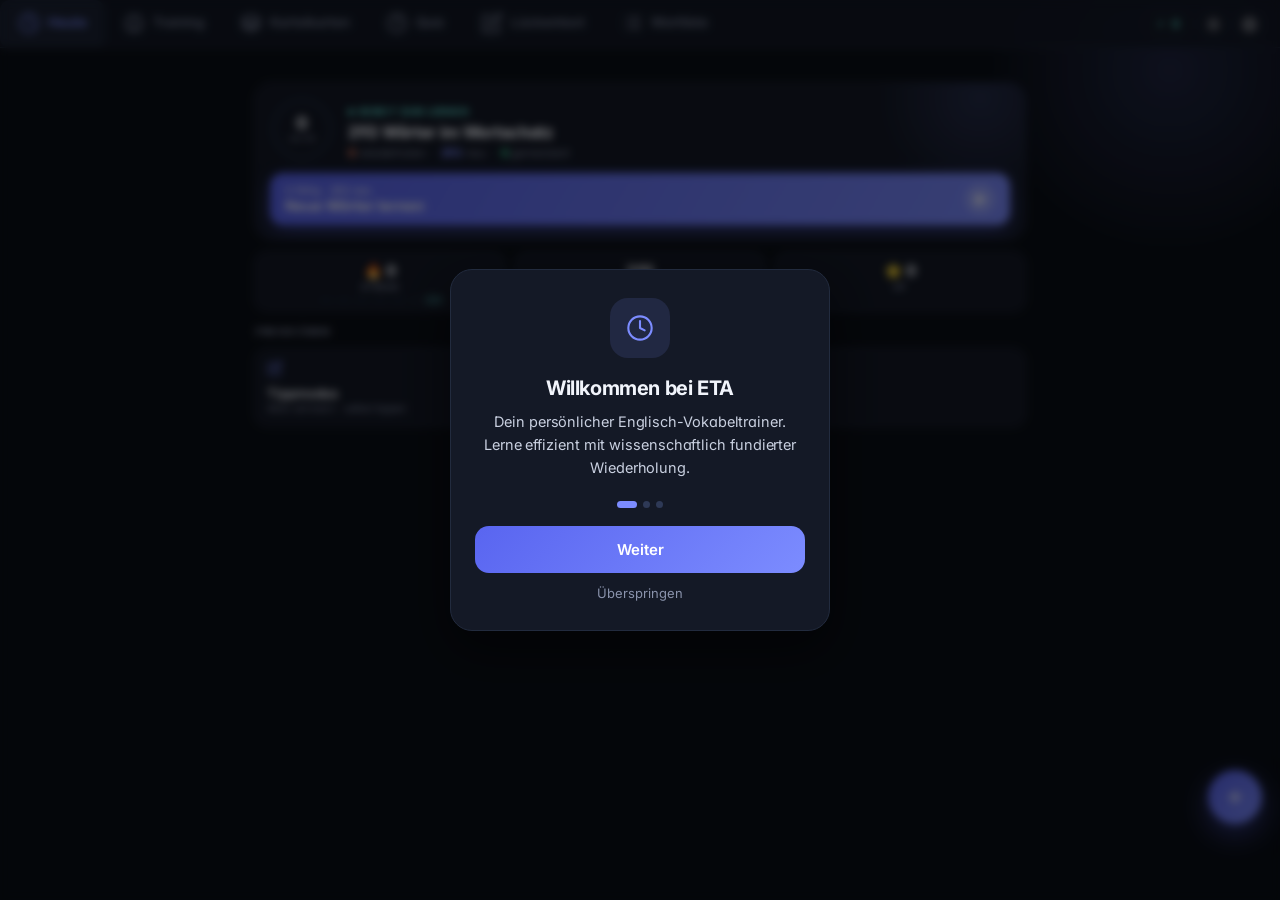
==== index.html @ e4f0ae44 "v3.2: Quiz card-first - alle Antworten ohne Scrollen sichtbar" ====
<!DOCTYPE html>
<html lang="de">
<head>
<meta charset="UTF-8">
<meta name="viewport" content="width=device-width, initial-scale=1.0">
<link rel="manifest" href="manifest.json">
<meta name="theme-color" content="#4f46e5">
<meta name="apple-mobile-web-app-capable" content="yes">
<meta name="apple-mobile-web-app-status-bar-style" content="default">
<meta name="apple-mobile-web-app-title" content="English Trainer">
<link rel="apple-touch-icon" href="icon-192.png">
<title>English Trainer 🇬🇧</title>
<link rel="preconnect" href="https://fonts.googleapis.com">
<link rel="preconnect" href="https://fonts.gstatic.com" crossorigin>
<link href="https://fonts.googleapis.com/css2?family=Inter:wght@400;500;600;700;800&display=swap" rel="stylesheet">
<style>
/* ─────────────────────────────────────────────
   Theme variables (Notion / Linear-Stil)
   ─────────────────────────────────────────────*/
:root {
  --primary: #4f46e5;
  --primary2: #6366f1;
  --primary-soft: #818cf8;
  --primary-bg: #eef2ff;
  --ok: #059669;
  --ok-bg: #d1fae5;
  --ok-text: #065f46;
  --err: #dc2626;
  --err-bg: #fee2e2;
  --err-text: #991b1b;
  --warn: #f59e0b;
  --warn-bg: #fef3c7;
  --warn-text: #92400e;
  --bg: #f8fafc;
  --card: #ffffff;
  --card-hover: #fafbff;
  --text: #0f172a;
  --text-soft: #334155;
  --muted: #64748b;
  --border: #e5e7eb;
  --border-strong: #cbd5e1;
  --header-bg: rgba(255,255,255,.85);
  --nav-bg: rgba(255,255,255,.9);
  --sh-sm: 0 1px 2px rgba(15,23,42,.04), 0 1px 3px rgba(15,23,42,.05);
  --sh: 0 1px 2px rgba(15,23,42,.04), 0 4px 12px rgba(15,23,42,.06);
  --sh-lg: 0 10px 30px rgba(15,23,42,.10), 0 4px 10px rgba(15,23,42,.04);
  --radius: 14px;
  --radius-sm: 10px;
  --radius-lg: 18px;
  --radius-full: 9999px;
}
body.dark {
  --primary: #818cf8;
  --primary2: #a5b4fc;
  --primary-soft: #6366f1;
  --primary-bg: rgba(129,140,248,.12);
  --ok: #34d399;
  --ok-bg: rgba(52,211,153,.14);
  --ok-text: #a7f3d0;
  --err: #f87171;
  --err-bg: rgba(248,113,113,.14);
  --err-text: #fecaca;
  --warn: #fbbf24;
  --warn-bg: rgba(251,191,36,.14);
  --warn-text: #fde68a;
  --bg: #0b1220;
  --card: #111a2e;
  --card-hover: #15203a;
  --text: #e2e8f0;
  --text-soft: #cbd5e1;
  --muted: #94a3b8;
  --border: #1f2a44;
  --border-strong: #334155;
  --header-bg: rgba(13,21,38,.85);
  --nav-bg: rgba(13,21,38,.9);
  --sh-sm: 0 1px 2px rgba(0,0,0,.4);
  --sh: 0 2px 6px rgba(0,0,0,.35), 0 8px 20px rgba(0,0,0,.25);
  --sh-lg: 0 16px 40px rgba(0,0,0,.55), 0 4px 12px rgba(0,0,0,.3);
}

*{box-sizing:border-box;margin:0;padding:0;}
html,body{min-height:100vh;}
body{font-family:'Inter','Segoe UI',system-ui,-apple-system,sans-serif;background:var(--bg);color:var(--text);-webkit-font-smoothing:antialiased;-moz-osx-font-smoothing:grayscale;transition:background-color .3s ease, color .3s ease;font-feature-settings:'cv02','cv03','cv04','cv11';}

/* ── Header ── */
header{display:none;}
.hd-stats{display:flex;gap:4px;align-items:center;padding:0 6px 0 2px;flex-shrink:0;}
.stat{padding:4px 8px;border-radius:var(--radius-full);font-weight:600;font-size:11px;letter-spacing:.01em;border:1px solid var(--border);background:var(--card);}
.stat-ok{color:var(--ok);border-color:color-mix(in srgb,var(--ok) 25%,var(--border));background:var(--ok-bg);}
.stat-err{color:var(--err);border-color:color-mix(in srgb,var(--err) 25%,var(--border));background:var(--err-bg);}
.theme-toggle{width:30px;height:30px;border-radius:var(--radius-full);border:1px solid var(--border);background:transparent;color:var(--text);cursor:pointer;font-size:14px;display:inline-flex;align-items:center;justify-content:center;flex-shrink:0;}
.theme-toggle:hover{background:var(--card);}

/* ── Tabs ── */
nav{background:var(--nav-bg);backdrop-filter:saturate(180%) blur(10px);-webkit-backdrop-filter:saturate(180%) blur(10px);display:flex;align-items:center;border-bottom:1px solid var(--border);position:sticky;top:0;z-index:10;}.nav-tabs{display:flex;flex:1;overflow-x:auto;min-width:0;}
.tab{padding:12px 18px;border:none;background:none;cursor:pointer;font-family:inherit;font-size:13.5px;font-weight:500;color:var(--muted);white-space:nowrap;border-bottom:2px solid transparent;margin-bottom:-1px;transition:color .18s ease, border-color .18s ease, background .18s ease;}
.tab:hover{color:var(--text);background:var(--primary-bg);}
.tab.active{color:var(--primary);border-bottom-color:var(--primary);font-weight:600;}

/* ── Main ── */
main{padding:28px 24px 60px;max-width:820px;margin:0 auto;}

/* ── Progress bar ── */
.progress-wrap{margin-bottom:20px;}
.progress-label{display:flex;justify-content:space-between;font-size:12px;color:var(--muted);margin-bottom:6px;letter-spacing:.02em;font-weight:500;}
.progress-bar{height:5px;background:var(--border);border-radius:var(--radius-full);overflow:hidden;}
.progress-fill{height:100%;background:linear-gradient(90deg,var(--primary-soft),var(--primary));border-radius:var(--radius-full);transition:width .45s cubic-bezier(.4,0,.2,1);}

/* ── Flashcard ── */
.scene{perspective:1400px;height:460px;margin-bottom:14px;}
.flashcard{width:100%;height:100%;position:relative;transform-style:preserve-3d;transition:transform .65s cubic-bezier(.4,0,.2,1);cursor:pointer;}
.flashcard.flipped{transform:rotateY(180deg);}
.face{position:absolute;inset:0;backface-visibility:hidden;-webkit-backface-visibility:hidden;border-radius:var(--radius-lg);background:var(--card);box-shadow:var(--sh-lg);border:1px solid var(--border);display:flex;flex-direction:column;align-items:center;justify-content:center;padding:20px 16px;overflow:hidden;}
.face-back{transform:rotateY(180deg);align-items:flex-start;justify-content:flex-start;overflow-y:auto;-webkit-overflow-scrolling:touch;}.face.face-back{overflow:hidden auto;}

.fc-image{width:100%;max-height:220px;object-fit:cover;border-radius:var(--radius-sm);margin-bottom:18px;box-shadow:var(--sh-sm);}
.fc-img-placeholder{width:84px;height:84px;border-radius:50%;display:flex;align-items:center;justify-content:center;font-size:36px;margin-bottom:18px;background:var(--primary-bg);color:var(--primary);}
.fc-word{font-size:34px;font-weight:800;color:var(--text);text-align:center;line-height:1.15;margin-bottom:8px;letter-spacing:-.02em;}
.fc-pronunciation{font-size:15px;color:var(--muted);margin-bottom:14px;font-family:'Inter',sans-serif;letter-spacing:.01em;}.speak-btn{background:none;border:1px solid var(--border);border-radius:20px;cursor:pointer;font-size:17px;padding:4px 10px;transition:background .15s,transform .1s;color:var(--text);display:inline-flex;align-items:center;line-height:1;flex-shrink:0;}.speak-btn:hover{background:var(--hover);}.speak-btn:active{transform:scale(.93);}.speak-row{display:flex;align-items:center;justify-content:center;gap:8px;}.quiz-speak-row{display:flex;align-items:center;justify-content:center;gap:8px;margin-top:6px;}.quiz-pron{font-size:13px;color:var(--muted);}
.fc-badges{display:flex;gap:8px;flex-wrap:wrap;justify-content:center;margin-bottom:14px;}
.fc-hint{font-size:12px;color:var(--muted);opacity:.7;position:absolute;bottom:18px;letter-spacing:.02em;}

.back-translation{font-size:24px;font-weight:700;color:var(--text);margin-bottom:14px;letter-spacing:-.01em;}
.back-def{font-size:14px;line-height:1.65;color:var(--text-soft);margin-bottom:16px;border-left:3px solid var(--primary);padding-left:12px;}
.back-ex{font-size:13px;color:var(--text-soft);line-height:1.6;background:var(--primary-bg);border-radius:var(--radius-sm);padding:10px 14px;margin-bottom:8px;}
.back-ex strong{color:var(--primary);font-size:11px;display:block;margin-bottom:4px;letter-spacing:.04em;font-weight:600;}
.fc-front-example{font-size:13px;color:var(--text-soft);font-style:italic;line-height:1.6;background:var(--primary-bg);border-radius:var(--radius-sm);padding:10px 14px;text-align:center;margin-top:10px;width:100%;}
.back-translation-small{font-size:13px;color:var(--muted);margin-top:14px;padding-top:12px;border-top:1px solid var(--border);}
.back-section-label{font-size:11px;font-weight:600;text-transform:uppercase;letter-spacing:.06em;color:var(--muted);margin-bottom:6px;}

.fc-actions{display:flex;gap:12px;justify-content:center;margin-top:4px;}
@media(max-width:540px){
  .fc-actions{position:fixed;bottom:0;left:0;right:0;margin:0;padding:10px 12px;padding-bottom:max(10px,env(safe-area-inset-bottom));background:var(--card);border-top:1px solid var(--border);z-index:54;gap:8px;}
  .fc-actions .btn{flex:1;padding:14px 10px;font-size:15px;}
}

/* ── Quiz ── */
.quiz-question{background:var(--card);border-radius:var(--radius);padding:28px;box-shadow:var(--sh);border:1px solid var(--border);margin-bottom:18px;text-align:center;}
.quiz-word{font-size:32px;font-weight:800;color:var(--text);margin-bottom:8px;letter-spacing:-.02em;}
.quiz-sub{font-size:13px;color:var(--muted);letter-spacing:.02em;text-transform:uppercase;font-weight:500;}
.quiz-dir-row,.dir-toggle-row{display:flex;gap:5px;margin-bottom:8px;}
.qdt-btn{flex:1;padding:7px 6px;border-radius:8px;border:1.5px solid var(--border);background:var(--card);font-size:12px;font-weight:600;color:var(--muted);cursor:pointer;transition:background .15s,color .15s,border-color .15s;}
.qdt-btn.active{background:var(--primary);color:#fff;border-color:var(--primary);}
.quiz-choices{display:grid;grid-template-columns:1fr 1fr;gap:10px;margin-bottom:16px;}
.choice{padding:14px 16px;background:var(--card);border:1.5px solid var(--border);border-radius:var(--radius-sm);cursor:pointer;font-family:inherit;font-size:14px;font-weight:500;transition:all .18s ease;text-align:left;color:var(--text);display:-webkit-box;-webkit-line-clamp:2;-webkit-box-orient:vertical;overflow:hidden;}
.choice:hover:not(:disabled){border-color:var(--primary);background:var(--primary-bg);transform:translateY(-1px);box-shadow:var(--sh-sm);}
.choice.correct{border-color:var(--ok);background:var(--ok-bg);color:var(--ok-text);animation:pulseOk .6s ease;}
.choice.wrong{border-color:var(--err);background:var(--err-bg);color:var(--err-text);}
.choice:disabled{cursor:default;}
@keyframes pulseOk{0%{box-shadow:0 0 0 0 color-mix(in srgb,var(--ok) 45%,transparent);}70%{box-shadow:0 0 0 12px transparent;}100%{box-shadow:0 0 0 0 transparent;}}
.quiz-feedback{text-align:center;font-size:14px;font-weight:600;padding:12px;border-radius:var(--radius-sm);margin-bottom:12px;}
.quiz-feedback.ok{background:var(--ok-bg);color:var(--ok-text);}
.quiz-feedback.err{background:var(--err-bg);color:var(--err-text);}

/* ── Fill-in-the-blank ── */
.fill-card{background:var(--card);border-radius:var(--radius);padding:28px;box-shadow:var(--sh);border:1px solid var(--border);margin-bottom:18px;}
.fill-label{font-size:11px;font-weight:600;text-transform:uppercase;letter-spacing:.06em;color:var(--muted);margin-bottom:14px;}
.fill-sentence{font-size:19px;line-height:1.8;color:var(--text);margin-bottom:20px;}
.blank{display:inline-block;min-width:120px;border-bottom:2.5px solid var(--primary);color:var(--primary);font-weight:700;padding:0 4px;}
.fill-input-row{display:flex;gap:10px;align-items:center;}
.fill-input{flex:1;padding:12px 16px;border:1.5px solid var(--border);border-radius:var(--radius-sm);font-family:inherit;font-size:15px;outline:none;background:var(--card);color:var(--text);transition:border-color .18s ease, box-shadow .18s ease, background .18s ease;}
.fill-input:focus{border-color:var(--primary);box-shadow:0 0 0 3px color-mix(in srgb,var(--primary) 20%,transparent);}
.fill-input.ok{border-color:var(--ok);background:var(--ok-bg);color:var(--ok-text);}
.fill-input.err{border-color:var(--err);background:var(--err-bg);color:var(--err-text);}
.fill-input.live-ok{border-color:var(--ok);box-shadow:0 0 0 3px color-mix(in srgb,var(--ok) 18%,transparent);}
.fill-result{margin-top:14px;padding:12px 16px;border-radius:var(--radius-sm);font-size:14px;line-height:1.6;}
.fill-result.ok{background:var(--ok-bg);color:var(--ok-text);}
.fill-result.err{background:var(--err-bg);color:var(--err-text);}

/* ── Word List ── */
.list-header{display:flex;justify-content:space-between;align-items:baseline;gap:12px;flex-wrap:wrap;margin-bottom:14px;}
.list-header h2{font-size:16px;font-weight:700;color:var(--text);letter-spacing:-.01em;}
.search-bar{position:relative;margin-bottom:14px;}
.search-bar input{width:100%;padding:11px 14px 11px 38px;border:1.5px solid var(--border);border-radius:var(--radius-sm);font-family:inherit;font-size:14px;outline:none;background:var(--card);color:var(--text);transition:border-color .18s ease, box-shadow .18s ease;}
.search-bar input:focus{border-color:var(--primary);box-shadow:0 0 0 3px color-mix(in srgb,var(--primary) 18%,transparent);}
.search-bar::before{content:'🔍';position:absolute;left:12px;top:50%;transform:translateY(-50%);font-size:13px;opacity:.7;pointer-events:none;}
.search-clear{position:absolute;right:10px;top:50%;transform:translateY(-50%);border:none;background:transparent;cursor:pointer;color:var(--muted);font-size:16px;padding:4px;line-height:1;border-radius:var(--radius-full);display:none;}
.search-clear:hover{color:var(--text);background:var(--border);}
.search-bar.has-value .search-clear{display:inline-block;}
.list-filters{display:flex;gap:6px;flex-wrap:wrap;margin-bottom:14px;}
.filter-btn{padding:5px 12px;border-radius:var(--radius-full);border:1px solid var(--border);background:var(--card);cursor:pointer;font-family:inherit;font-size:12.5px;font-weight:500;color:var(--muted);transition:all .18s ease;display:inline-flex;align-items:center;gap:4px;}
.filter-btn:hover{border-color:var(--primary);color:var(--text);background:var(--primary-bg);}
.filter-btn.active{border-color:var(--primary);color:var(--primary);background:var(--primary-bg);font-weight:600;}
.word-grid{display:grid;grid-template-columns:1fr;gap:10px;}
.word-card{background:var(--card);border-radius:var(--radius);padding:14px 16px;border:1px solid var(--border);cursor:pointer;transition:transform .15s ease, box-shadow .15s ease, border-color .15s ease;}
.word-card:hover{transform:translateY(-1px);box-shadow:var(--sh);border-color:var(--border-strong);}
.wc-top{display:flex;align-items:center;gap:12px;}
.wc-thumb{width:52px;height:52px;border-radius:var(--radius-sm);object-fit:cover;flex-shrink:0;box-shadow:var(--sh-sm);}
.wc-thumb-fallback{width:52px;height:52px;border-radius:var(--radius-sm);background:var(--primary-bg);color:var(--primary);display:flex;align-items:center;justify-content:center;font-size:22px;flex-shrink:0;}
.wc-body{flex:1;min-width:0;}
.wc-title-row{display:flex;align-items:center;gap:8px;flex-wrap:wrap;}
.wc-word{font-size:16px;font-weight:700;color:var(--text);letter-spacing:-.01em;}
.wc-pron{font-size:12.5px;color:var(--muted);}
.wc-translation{font-size:13.5px;color:var(--text-soft);margin-top:3px;}
.wc-meta{display:flex;gap:5px;align-items:center;flex-wrap:wrap;margin-left:auto;}
.wc-chev{color:var(--muted);font-size:14px;transition:transform .2s ease;margin-left:4px;}
.word-card.open .wc-chev{transform:rotate(180deg);}
.wc-detail{margin-top:14px;border-top:1px solid var(--border);padding-top:12px;display:none;}
.wc-detail.open{display:block;}
.wc-detail p{font-size:13px;line-height:1.65;color:var(--text-soft);margin-bottom:8px;}
.wc-detail-img{width:100%;max-height:180px;object-fit:cover;border-radius:var(--radius-sm);margin-bottom:10px;box-shadow:var(--sh-sm);}
.wc-ex{background:var(--primary-bg);border-radius:var(--radius-sm);padding:8px 12px;font-size:13px;line-height:1.55;margin-bottom:6px;color:var(--text-soft);}

/* ── Empty / summary ── */
.summary-card{background:var(--card);border:1px solid var(--border);border-radius:var(--radius-lg);padding:44px 36px;box-shadow:var(--sh);text-align:center;}
.summary-emoji{font-size:54px;margin-bottom:14px;}
.summary-card h2{font-size:22px;font-weight:700;color:var(--text);margin-bottom:6px;letter-spacing:-.01em;}
.summary-card p{color:var(--muted);font-size:14.5px;margin-bottom:22px;}
.summary-stats{display:flex;gap:28px;justify-content:center;margin-bottom:24px;}
.ss{text-align:center;}
.ss-num{font-size:38px;font-weight:800;letter-spacing:-.02em;}
.ss-ok .ss-num{color:var(--ok);}
.ss-err .ss-num{color:var(--err);}
.ss-label{font-size:12px;color:var(--muted);letter-spacing:.04em;text-transform:uppercase;font-weight:500;}

/* ── Badges ── */
.badge{display:inline-flex;align-items:center;padding:2px 9px;border-radius:var(--radius-full);font-size:11px;font-weight:600;line-height:1.5;letter-spacing:.01em;border:1px solid transparent;}
.badge-A1,.badge-A2{background:var(--ok-bg);color:var(--ok-text);}
.badge-B1,.badge-B2{background:var(--warn-bg);color:var(--warn-text);}
.badge-C1,.badge-C2{background:var(--err-bg);color:var(--err-text);}
.badge-type{background:var(--primary-bg);color:var(--primary);}
.badge-cat-TV{background:#FEF3C7;color:#92400E;}
.badge-cat-Books{background:#EDE9FE;color:#5B21B6;}
.badge-cat-Kitchen{background:#D1FAE5;color:#065F46;}
.badge-cat-Reisen{background:#CFFAFE;color:#155E75;}
.badge-cat-none{background:var(--border);color:var(--muted);}
body.dark .badge-cat-TV{background:rgba(252,211,77,.18);color:#fde68a;}
body.dark .badge-cat-Books{background:rgba(167,139,250,.18);color:#ddd6fe;}
body.dark .badge-cat-Kitchen{background:rgba(52,211,153,.18);color:#a7f3d0;}
body.dark .badge-cat-Reisen{background:rgba(34,211,238,.18);color:#a5f3fc;}
.filter-group-label{font-size:11px;font-weight:600;text-transform:uppercase;letter-spacing:.06em;color:var(--muted);margin-bottom:6px;margin-top:10px;}

/* ── Buttons ── */
.btn{padding:10px 18px;border:1px solid transparent;border-radius:var(--radius-sm);cursor:pointer;font-family:inherit;font-size:13.5px;font-weight:600;transition:transform .15s ease, box-shadow .15s ease, background .15s ease, color .15s ease, border-color .15s ease;display:inline-flex;align-items:center;gap:7px;letter-spacing:.01em;}
.btn:hover{transform:translateY(-1px);box-shadow:var(--sh-sm);}
.btn:active{transform:translateY(0);}
.btn-primary{background:var(--primary);color:#fff;}
.btn-primary:hover{background:var(--primary2);}
.btn-ok{background:var(--ok);color:#fff;}
.btn-ok:hover{filter:brightness(1.05);}
.btn-err{background:var(--err);color:#fff;}
.btn-err:hover{filter:brightness(1.05);}
.btn-outline{border-color:var(--primary);color:var(--primary);background:transparent;}
.btn-outline:hover{background:var(--primary-bg);}
.btn-ghost{background:var(--card);color:var(--text);border-color:var(--border);}
.btn-ghost:hover{background:var(--card-hover);border-color:var(--border-strong);}
.btn-sm{padding:7px 14px;font-size:12.5px;}

/* ── Nav buttons row ── */
.nav-row{display:flex;justify-content:center;align-items:center;gap:14px;margin-top:6px;}
.nav-pos{font-size:13px;color:var(--muted);font-weight:500;}

/* ── Responsive ── */
@media(min-width:768px){
  .quiz-choices{grid-template-columns:1fr 1fr;}
  .word-grid{grid-template-columns:1fr 1fr;}
}
@media(max-width:540px){
  .quiz-choices{grid-template-columns:1fr;}
  .fc-word{font-size:22px;}
  main{padding:10px 12px 130px;}
  .hd-stats{gap:4px;}
  .scene{height:320px;}
  .quiz-question{padding:16px 14px;margin-bottom:8px;}
  .face{padding:12px 10px;}
  .quiz-word{font-size:26px;}
  .quiz-sub{font-size:11px;margin-bottom:4px;}
  .fc-front-example{font-size:12px;padding:8px 10px;margin-top:8px;}
  .choice{padding:10px 12px;font-size:13px;min-height:42px;}
  .quiz-choices{gap:6px;margin-bottom:8px;}
  .quiz-feedback{font-size:13px;padding:10px;}
  .fill-card{padding:12px 12px;margin-bottom:8px;}
  .fill-sentence{font-size:17px;}
  .fill-label{font-size:10px;margin-bottom:10px;}
  .nav-row{display:none;}
  .tab .tab-label{display:none;}
  .tab{padding:8px 9px;font-size:14px;}
  .round-result{padding:16px 14px 80px;}
  .round-score-circle{width:100px;height:100px;}
  .round-score-num{font-size:28px;}
  .srs-dash{grid-template-columns:repeat(2,1fr);}
}


/* ── Flash-Modus Runden-Picker ── */
.flash-picker{background:var(--card);border:1px solid var(--border);border-radius:var(--radius-lg);padding:20px 16px;box-shadow:var(--sh);text-align:center;max-width:420px;margin:0 auto;}
.flash-picker-emoji{font-size:52px;margin-bottom:12px;line-height:1;}
.flash-picker h2{font-size:20px;font-weight:800;letter-spacing:-.02em;margin-bottom:6px;color:var(--text);}
.flash-picker p{color:var(--muted);font-size:14px;margin-bottom:22px;line-height:1.5;}
.flash-picker-grid{display:grid;grid-template-columns:1fr 1fr;gap:10px;margin-bottom:10px;}
.fp-btn{padding:18px 10px;background:var(--card);border:1.5px solid var(--border);border-radius:var(--radius-sm);cursor:pointer;font-family:inherit;font-size:15px;font-weight:700;color:var(--text);transition:all .18s ease;line-height:1.2;}
.fp-btn small{display:block;font-size:11px;font-weight:400;color:var(--muted);margin-top:3px;}
.fp-btn:hover{border-color:var(--primary);background:var(--primary-bg);color:var(--primary);}
.fp-btn:hover small{color:var(--primary);}
.fp-btn.fp-featured{border-color:var(--primary);background:var(--primary-bg);color:var(--primary);}
.cat-chip-row{display:flex;flex-wrap:wrap;gap:6px;justify-content:center;margin:0 auto 14px;max-width:560px;}
.cat-chip{padding:5px 11px;border:1px solid var(--border);border-radius:var(--radius-full);background:var(--card);color:var(--text-soft);font-family:inherit;font-size:12px;font-weight:600;cursor:pointer;display:inline-flex;align-items:center;gap:5px;transition:all .15s ease;}
.cat-chip:hover{border-color:var(--primary);color:var(--primary);}
.cat-chip.active{background:var(--primary);border-color:var(--primary);color:#fff;}
.cat-chip-n{font-size:10px;opacity:.7;font-weight:700;}
.cat-chip.active .cat-chip-n{opacity:.9;}
.speak-sm{width:22px;height:22px;min-width:22px;font-size:11px;padding:0;margin-right:6px;vertical-align:middle;}
.fp-btn.fp-featured small{color:var(--primary-soft);}
.fp-btn-all{width:100%;padding:12px;background:transparent;border:1px dashed var(--border-strong);border-radius:var(--radius-sm);cursor:pointer;font-family:inherit;font-size:13.5px;font-weight:500;color:var(--muted);transition:all .18s ease;}
.fp-btn-all:hover{color:var(--text);border-color:var(--primary);}

/* ── Quiz-Bild-Header ── */
.quiz-img-wrap{width:100%;height:200px;background:var(--primary-bg);display:flex;align-items:center;justify-content:center;padding:10px;border-radius:var(--radius) var(--radius) 0 0;}
.quiz-img-hd{max-width:100%;max-height:180px;object-fit:contain;border-radius:8px;display:block;}
.quiz-img-ph{width:100%;height:180px;display:flex;align-items:center;justify-content:center;font-size:64px;}
@media(max-width:540px){
  .quiz-img-wrap{height:130px;}
  .quiz-img-hd{max-height:110px;}
  .quiz-img-ph{height:110px;font-size:40px;}
}

.quiz-example{font-size:12px;color:var(--muted);font-style:italic;margin-top:8px;padding:6px 10px;background:var(--bg);border-radius:var(--radius-sm);text-align:left;line-height:1.55;border-left:2px solid var(--border);}
.quiz-example .ex-blank{font-weight:700;color:var(--primary);font-style:normal;background:var(--primary-bg);padding:1px 4px;border-radius:3px;}
@media(max-width:540px){.quiz-example{font-size:11px;margin-top:6px;padding:5px 8px;}}
/* ── Auto-Advance Timer-Bar (korrekte Antwort) ── */
.auto-adv-bar{height:3px;background:var(--border);border-radius:var(--radius-full);overflow:hidden;margin-top:8px;}
.auto-adv-fill{height:100%;background:var(--ok);border-radius:var(--radius-full);animation:autoFill 1.5s linear forwards;}
@keyframes autoFill{from{width:0%}to{width:100%}}

/* ── Sticky Mobile Action Bar (Weiter / Überspringen) ── */
#mobileNextBar{
  display:none;
  position:fixed;
  bottom:0;left:0;right:0;
  background:var(--card);
  border-top:1px solid var(--border);
  padding:10px 16px;
  padding-bottom:max(10px,env(safe-area-inset-bottom));
  z-index:60;
  box-shadow:0 -4px 20px rgba(15,23,42,.14);
  animation:slideUp .22s cubic-bezier(.4,0,.2,1);
}
@keyframes slideUp{from{transform:translateY(100%);}to{transform:translateY(0);}}
#mobileNextBar .mnb-btn{
  display:block;width:100%;padding:15px;
  background:var(--primary);color:#fff;border:none;
  border-radius:var(--radius-sm);font-family:inherit;
  font-size:16px;font-weight:700;cursor:pointer;
  letter-spacing:.01em;transition:filter .15s;
}
#mobileNextBar .mnb-btn:active{filter:brightness(.92);}
@media(min-width:541px){#mobileNextBar{display:none !important;}}

/* ── Subtle focus ring for accessibility ── */
:focus-visible{outline:2px solid var(--primary);outline-offset:2px;border-radius:var(--radius-sm);}

/* ═══════════════════════════════════════════════
   🧠 SRS (Spaced Repetition) – Dashboard, Level-Badges, Training-Buttons
   ═══════════════════════════════════════════════ */
.srs-dash{display:grid;grid-template-columns:repeat(4,1fr);gap:10px;margin-bottom:20px;}
.srs-dash-item{background:var(--card);border:1px solid var(--border);border-radius:var(--radius);padding:14px 12px;text-align:center;box-shadow:var(--sh-sm);transition:transform .15s ease, box-shadow .15s ease;}
.srs-dash-item:hover{transform:translateY(-2px);box-shadow:var(--sh);}
.srs-dash-num{font-size:26px;font-weight:800;line-height:1;color:var(--text);letter-spacing:-.02em;}
.srs-dash-label{font-size:11px;font-weight:600;color:var(--muted);text-transform:uppercase;letter-spacing:.06em;margin-top:6px;}
.srs-dash-item.due .srs-dash-num{color:var(--primary);}
.srs-dash-item.new .srs-dash-num{color:var(--warn);}
.srs-dash-item.learn .srs-dash-num{color:#2563eb;}
.srs-dash-item.mastered .srs-dash-num{color:var(--ok);}
@media (max-width:640px){
  .srs-dash{grid-template-columns:repeat(2,1fr);}
}

.srs-actions{display:flex;gap:10px;justify-content:center;flex-wrap:wrap;margin-top:14px;}
.srs-actions .btn{min-width:150px;}
.btn-srs-ok{background:var(--ok);color:#fff;border:1px solid var(--ok);}
.btn-srs-ok:hover{filter:brightness(.95);}
.btn-srs-err{background:var(--err);color:#fff;border:1px solid var(--err);}
.btn-srs-err:hover{filter:brightness(.95);}

.srs-empty{background:var(--card);border:1px solid var(--border);border-radius:var(--radius-lg);padding:48px 28px;text-align:center;box-shadow:var(--sh);}
.srs-empty-emoji{font-size:54px;margin-bottom:14px;}
.srs-empty h2{font-size:22px;font-weight:700;margin-bottom:6px;}
.srs-empty p{color:var(--muted);font-size:14.5px;margin-bottom:22px;}

/* Level-Badges */
.level-badge{display:inline-flex;align-items:center;gap:4px;padding:2px 8px;border-radius:var(--radius-full);font-size:11px;font-weight:600;letter-spacing:.02em;border:1px solid transparent;}
.lvl-0{background:var(--warn-bg);color:var(--warn-text);border-color:rgba(245,158,11,.3);}
.lvl-1,.lvl-2{background:#dbeafe;color:#1e40af;border-color:rgba(37,99,235,.25);}
body.dark .lvl-1,body.dark .lvl-2{background:rgba(59,130,246,.15);color:#93c5fd;border-color:rgba(59,130,246,.35);}
.lvl-3,.lvl-4{background:#e0e7ff;color:#3730a3;border-color:rgba(79,70,229,.25);}
body.dark .lvl-3,body.dark .lvl-4{background:rgba(129,140,248,.15);color:#c7d2fe;border-color:rgba(129,140,248,.35);}
.lvl-5,.lvl-6{background:#f3e8ff;color:#6b21a8;border-color:rgba(147,51,234,.25);}
body.dark .lvl-5,body.dark .lvl-6{background:rgba(168,85,247,.15);color:#e9d5ff;border-color:rgba(168,85,247,.35);}
.lvl-7{background:var(--ok-bg);color:var(--ok-text);border-color:rgba(5,150,105,.3);}
.due-pill{display:inline-block;background:var(--primary-bg);color:var(--primary);font-size:10px;font-weight:700;padding:1px 7px;border-radius:var(--radius-full);letter-spacing:.04em;text-transform:uppercase;margin-left:6px;}

.srs-settings-row{display:flex;justify-content:flex-end;margin-top:18px;}
.srs-reset-btn{background:transparent;color:var(--muted);border:1px dashed var(--border-strong);padding:6px 12px;border-radius:var(--radius-sm);font-size:12px;font-weight:500;cursor:pointer;transition:color .15s, border-color .15s;}
.srs-reset-btn:hover{color:var(--err);border-color:var(--err);}

.srs-intro{background:var(--primary-bg);border:1px solid rgba(99,102,241,.25);border-radius:var(--radius);padding:8px 12px;margin-bottom:10px;font-size:12px;color:var(--text-soft);}
.srs-intro strong{color:var(--primary);}

/* Sync-Badge & Leiste */
.sync-row{display:flex;justify-content:flex-end;align-items:center;gap:8px;margin-bottom:12px;flex-wrap:wrap;}
.sync-badge{display:inline-flex;align-items:center;gap:6px;padding:5px 12px;border-radius:var(--radius-full);font-size:12px;font-weight:600;letter-spacing:.01em;border:1px solid var(--border);background:var(--card);cursor:pointer;user-select:none;transition:all .15s ease;}
.sync-badge:hover{border-color:var(--border-strong);background:var(--card-hover);}
.sync-ok{color:var(--ok);border-color:color-mix(in srgb,var(--ok) 25%,var(--border));background:var(--ok-bg);}
.sync-off{color:var(--muted);border-style:dashed;}
.sync-err{color:var(--err);border-color:color-mix(in srgb,var(--err) 25%,var(--border));background:var(--err-bg);}
.sync-active{color:var(--primary);border-color:color-mix(in srgb,var(--primary) 30%,var(--border));background:var(--primary-bg);}
.sync-manual-btn{background:transparent;border:1px solid var(--border);color:var(--muted);padding:5px 12px;border-radius:var(--radius-full);font-size:12px;font-weight:500;cursor:pointer;transition:all .15s ease;}
.sync-manual-btn:hover{color:var(--primary);border-color:var(--primary);}

/* Modal */
.modal-overlay{position:fixed;inset:0;background:rgba(15,23,42,.55);backdrop-filter:blur(4px);display:none;align-items:center;justify-content:center;z-index:100;padding:18px;}
.modal-overlay.open{display:flex;}
.modal{background:var(--card);color:var(--text);border-radius:var(--radius-lg);padding:24px;max-width:520px;width:100%;box-shadow:var(--sh-lg);border:1px solid var(--border);max-height:90vh;overflow-y:auto;}
.modal h2{font-size:19px;font-weight:700;letter-spacing:-.01em;margin-bottom:6px;}
.modal .modal-sub{color:var(--muted);font-size:13px;margin-bottom:16px;line-height:1.5;}
.modal label{display:block;font-size:12px;font-weight:600;color:var(--text-soft);margin-bottom:6px;letter-spacing:.02em;}
.modal .input{width:100%;padding:10px 12px;border:1px solid var(--border-strong);border-radius:var(--radius-sm);font-family:inherit;font-size:13px;background:var(--bg);color:var(--text);margin-bottom:14px;transition:border-color .15s;}
.modal .input:focus{outline:none;border-color:var(--primary);}
.modal .input.mono{font-family:'SFMono-Regular',Consolas,'Liberation Mono',Menlo,monospace;font-size:12px;}
.modal .hint{font-size:12.5px;color:var(--muted);background:var(--primary-bg);border-left:3px solid var(--primary);padding:10px 12px;border-radius:var(--radius-sm);margin-bottom:14px;line-height:1.5;}
.modal .hint code{background:var(--card);padding:1px 6px;border-radius:4px;font-size:11.5px;}
.modal .modal-msg{font-size:13px;margin:10px 0;min-height:18px;}
.modal-actions{display:flex;gap:10px;justify-content:flex-end;flex-wrap:wrap;margin-top:16px;}

/* ── Header-Stat-Badges (Streak, XP, Tagesziel) ── */
.hd-stats{flex-wrap:wrap;}
.stat-streak{color:#ea580c;border-color:rgba(234,88,12,.25);background:#fff7ed;}
body.dark .stat-streak{color:#fdba74;background:rgba(234,88,12,.18);border-color:rgba(234,88,12,.4);}
.stat-xp{color:#7c3aed;border-color:rgba(124,58,237,.25);background:#f5f3ff;}
body.dark .stat-xp{color:#c4b5fd;background:rgba(124,58,237,.18);border-color:rgba(124,58,237,.4);}
.stat-goal{color:#0891b2;border-color:rgba(8,145,178,.25);background:#ecfeff;}
body.dark .stat-goal{color:#67e8f9;background:rgba(8,145,178,.18);border-color:rgba(8,145,178,.4);}
@media (max-width:680px){
  .hd-stats .stat-ok,.hd-stats .stat-err{display:none;} /* Platz sparen am Handy */
}

/* ── Combo-Badge in Quiz/Fill Feedback ── */
.combo-badge{display:inline-block;margin-left:6px;background:linear-gradient(90deg,#f59e0b,#ea580c);color:#fff;padding:2px 10px;border-radius:var(--radius-full);font-size:12px;font-weight:700;letter-spacing:.02em;animation:pop .35s cubic-bezier(.34,1.56,.64,1);}
@keyframes pop{0%{transform:scale(.7);opacity:0;}100%{transform:scale(1);opacity:1;}}

/* ── 10er-Runden-Auswertung ── */
.round-result{background:var(--card);border:1px solid var(--border);border-radius:var(--radius-lg);box-shadow:var(--sh);padding:20px 18px 80px;text-align:center;}
.round-emoji{font-size:44px;margin-bottom:4px;line-height:1;}
.round-title{font-size:20px;font-weight:800;letter-spacing:-.02em;margin-bottom:4px;}
.round-msg{color:var(--muted);font-size:13px;margin-bottom:12px;}
.round-score-circle{display:inline-flex;flex-direction:column;align-items:center;justify-content:center;width:120px;height:120px;border-radius:50%;background:var(--primary-bg);border:5px solid var(--primary);margin:4px auto 12px;}
.round-score-num{font-size:34px;font-weight:800;color:var(--primary);line-height:1;letter-spacing:-.03em;}
.round-score-of{font-size:18px;font-weight:600;color:var(--primary-soft);}
.round-score-pct{margin-top:4px;font-size:14px;font-weight:600;color:var(--text-soft);}
.round-mini-stats{display:flex;flex-wrap:wrap;justify-content:center;gap:8px;margin:10px auto 6px;max-width:560px;}
.rm{background:var(--bg);border:1px solid var(--border);border-radius:var(--radius-sm);padding:8px 14px;min-width:72px;}
.rm-num{font-size:16px;font-weight:700;color:var(--text);}
.rm-lbl{font-size:10px;color:var(--muted);font-weight:600;text-transform:uppercase;letter-spacing:.05em;margin-top:1px;}
.rm-err .rm-num{color:var(--err);}
.rm-bonus{background:linear-gradient(135deg,rgba(245,158,11,.18),rgba(234,88,12,.12));border-color:rgba(234,88,12,.35);}
.rm-bonus .rm-num{color:#ea580c;}
.round-wrong-list{margin:12px auto 0;text-align:left;background:var(--err-bg);border:1px solid color-mix(in srgb,var(--err) 25%,var(--border));border-radius:var(--radius-sm);padding:10px 14px;max-width:560px;max-height:140px;overflow-y:auto;}
.round-wrong-head{font-size:13px;font-weight:700;color:var(--err-text);margin-bottom:8px;letter-spacing:.02em;}
.round-wrong-item{font-size:14px;color:var(--text-soft);padding:4px 0;border-bottom:1px solid color-mix(in srgb,var(--err) 12%,transparent);}
.round-wrong-item:last-child{border-bottom:none;}
.round-wrong-item .muted{color:var(--muted);margin-left:6px;}
.round-actions{display:none;}

/* ── Tagesziel-Ring + Accuracy-Trend (auf Training-Dashboard) ── */
.goal-row{display:grid;grid-template-columns:auto 1fr;gap:16px;align-items:center;margin-bottom:18px;background:var(--card);border:1px solid var(--border);border-radius:var(--radius);padding:16px 18px;box-shadow:var(--sh-sm);}
.goal-ring-wrap{position:relative;width:78px;height:78px;flex-shrink:0;}
.goal-ring-wrap svg{transform:rotate(-90deg);}
.goal-ring-bg{fill:none;stroke:var(--border);stroke-width:8;}
.goal-ring-fill{fill:none;stroke:var(--primary);stroke-width:8;stroke-linecap:round;transition:stroke-dashoffset .6s cubic-bezier(.4,0,.2,1);}
.goal-ring-text{position:absolute;inset:0;display:flex;flex-direction:column;align-items:center;justify-content:center;font-weight:700;}
.goal-ring-num{font-size:18px;color:var(--text);line-height:1;}
.goal-ring-of{font-size:11px;color:var(--muted);}
.goal-meta{display:flex;flex-direction:column;gap:6px;}
.goal-meta-line{display:flex;justify-content:space-between;font-size:13px;color:var(--text-soft);}
.goal-meta-line strong{font-weight:700;color:var(--text);}
.trend-up{color:var(--ok);}
.trend-down{color:var(--err);}
.trend-flat{color:var(--muted);}
.goal-edit{font-size:11px;color:var(--muted);cursor:pointer;text-decoration:underline dashed;background:none;border:none;padding:0;font-family:inherit;}
.goal-edit:hover{color:var(--primary);}

/* ── Session-Historie ── */
.history-box{margin-top:22px;background:var(--card);border:1px solid var(--border);border-radius:var(--radius);padding:16px 18px;box-shadow:var(--sh-sm);}
.history-head{font-size:13px;font-weight:700;color:var(--text-soft);text-transform:uppercase;letter-spacing:.06em;margin-bottom:10px;}
.history-row{display:grid;grid-template-columns:auto 1fr auto auto;gap:10px;align-items:center;padding:8px 0;font-size:13.5px;border-bottom:1px solid var(--border);}
.history-row:last-child{border-bottom:none;}
.history-mode{padding:2px 8px;border-radius:var(--radius-full);background:var(--primary-bg);color:var(--primary);font-size:11.5px;font-weight:700;letter-spacing:.02em;}
.history-date{color:var(--muted);font-size:12px;}
.history-score{color:var(--text);font-weight:600;}
.history-score-pct{color:var(--muted);font-size:12px;margin-left:2px;}
.history-empty{color:var(--muted);font-size:13.5px;text-align:center;padding:14px 0;}



/* Karteikarten: SRS-Bewertungszeile */
.srs-rate-row{display:flex;gap:10px;justify-content:center;flex-wrap:wrap;margin-top:14px;}
.srs-rate-row .btn{flex:1;max-width:220px;min-width:140px;font-weight:600;}
@media(max-width:540px){
  .srs-rate-row{position:fixed;bottom:0;left:0;right:0;margin:0;padding:10px 12px;padding-bottom:max(10px,env(safe-area-inset-bottom));background:var(--card);border-top:1px solid var(--border);z-index:55;gap:8px;}
  .srs-rate-row .btn{min-width:0;max-width:none;padding:14px 10px;font-size:15px;}
}
.srs-compact-bar{display:flex;align-items:center;gap:4px;background:var(--card);border:1px solid var(--border);border-radius:var(--radius);padding:10px 14px;margin-bottom:14px;flex-wrap:wrap;}.scb-sep{width:1px;height:36px;background:var(--border);margin:0 4px;flex-shrink:0;}.scb-item{display:flex;flex-direction:column;align-items:center;min-width:46px;flex:1;}.scb-val{font-size:16px;font-weight:700;color:var(--text);line-height:1.1;}.scb-of{font-size:11px;font-weight:400;color:var(--muted);}.scb-label{font-size:10px;color:var(--muted);margin-top:1px;white-space:nowrap;}.scb-prog-wrap{height:3px;width:100%;background:var(--border);border-radius:2px;margin-top:3px;overflow:hidden;}.scb-prog-fill{height:100%;background:var(--accent);border-radius:2px;transition:width .4s ease;}.scb-goal-btn{background:none;border:1px solid var(--border);border-radius:var(--radius-sm);padding:4px 6px;cursor:pointer;color:var(--muted);font-size:12px;flex-shrink:0;align-self:center;}.scb-goal-btn:hover{color:var(--text);border-color:var(--accent);}.scb-due .scb-val{color:#e53e3e;}.scb-new .scb-val{color:#3182ce;}.scb-mastered .scb-val{color:#38a169;}</style>
</head>
<body>

<nav>
  <div class="nav-tabs">
    <button class="tab active" onclick="setMode('train',this)">🧠 <span class="tab-label">Training</span></button>
    <button class="tab" onclick="setMode('flash',this)">🃏 <span class="tab-label">Karteikarten</span></button>
    <button class="tab" onclick="setMode('quiz',this)">❓ <span class="tab-label">Quiz</span></button>
    <button class="tab" onclick="setMode('fill',this)">✏️ <span class="tab-label">Lückentext</span></button>
    <button class="tab" onclick="setMode('list',this)">📋 <span class="tab-label">Wortliste</span></button>
  </div>
  <div class="hd-stats">
    <span class="stat stat-streak" id="statStreak" title="Streak">🔥 0</span>
    <span class="stat stat-xp" id="statXP" title="XP">⭐ 0</span>
    <span class="stat stat-goal" id="statGoal" title="Tagesziel">🎯 0/20</span>
    <span class="stat stat-ok" id="statOk" title="Richtig">✓ 0</span>
    <span class="stat stat-err" id="statErr" title="Falsch">✗ 0</span>
    <button class="theme-toggle" id="themeToggle" onclick="toggleTheme()" aria-label="Theme" title="Hell/Dunkel">🌙</button>
  </div>
</nav>

<main id="app"></main>

<div id="mobileNextBar">
  <button class="mnb-btn" id="mobileNextBtn" onclick="mobileNextAction()">Weiter →</button>
</div>

<script>
/* ═══════════════════════════════════════════════
   WORTLISTE – hier werden neue Wörter eingefügt
   ═══════════════════════════════════════════════ */
const WORDS = [
  {
    id: 1,
    word: "ambitious",
    translation: "ehrgeizig, ambitioniert",
    pronunciation: "/æmˈbɪʃəs/",
    wordType: "Adjektiv",
    definition: "Having a strong desire and determination to succeed.",
    examples: [
      "She is very ambitious and plans to become a CEO before turning 30.",
      "His ambitious goals inspired everyone on the team."
    ], exampleDE: "Sie ist sehr ehrgeizig und plant, vor ihrem 30. Geburtstag CEO zu werden.",
    imageUrl: "",
    difficulty: "B1",
    dateAdded: "2026-04-02",
    category: "—"
  },
  {
    id: 2,
    word: "resilient",
    translation: "widerstandsfähig, belastbar",
    pronunciation: "/rɪˈzɪliənt/",
    wordType: "Adjektiv",
    definition: "Able to recover quickly from difficulties; tough and flexible.",
    examples: [
      "She is incredibly resilient and bounced back after losing her job within weeks.",
      "The resilient material can withstand extreme temperatures without breaking."
    ], exampleDE: "Sie ist unglaublich widerstandsfähig und hat sich innerhalb von Wochen erholt, nachdem sie ihren Job verloren hatte.",
    imageUrl: "",
    difficulty: "B2",
    dateAdded: "2026-04-02",
    category: "—"
  },
  {
    id: 3,
    word: "Threshold",
    translation: "Schwelle, Grenzwert",
    pronunciation: "/ˈθreʃhoʊld/",
    wordType: "Nomen",
    definition: "The level or point at which something starts or changes; also the strip at the bottom of a doorway.",
    examples: [
      "The threshold for pain varies greatly between individuals.",
      "She stood at the threshold of the doorway, hesitating before stepping inside."
    ], exampleDE: "Die Schmerzschwelle ist von Mensch zu Mensch sehr unterschiedlich.",
    imageUrl: "",
    difficulty: "B2",
    dateAdded: "2026-04-02",
    category: "—"
  },
  {
    id: 4,
    word: "to procrastinate",
    translation: "aufschieben, trödeln",
    pronunciation: "/prəˈkræstɪneɪt/",
    wordType: "Verb",
    definition: "To delay or postpone doing something, especially out of habit or laziness.",
    examples: [
      "I tend to procrastinate when I have difficult tasks to complete.",
      "Stop procrastinating and start working on your project now!"
    ], exampleDE: "Ich neige dazu, Dinge aufzuschieben, wenn ich schwierige Aufgaben zu erledigen habe.",
    imageUrl: "",
    difficulty: "B2",
    dateAdded: "2026-04-02",
    category: "—"
  },
  {
    id: 5,
    word: "Serendipity",
    translation: "glücklicher Zufall, Serendipität",
    pronunciation: "/ˌserənˈdɪpɪti/",
    wordType: "Nomen",
    definition: "The occurrence of events by chance in a happy or beneficial way.",
    examples: [
      "Meeting my best friend at that coffee shop was pure serendipity.",
      "The discovery of penicillin was a remarkable act of serendipity."
    ], exampleDE: "Meinen besten Freund in diesem Café zu treffen, war ein reiner glücklicher Zufall.",
    imageUrl: "",
    difficulty: "C1",
    dateAdded: "2026-04-02",
    category: "—"
  },
  {
    id: 6,
    word: "to refine",
    translation: "verfeinern, verbessern",
    pronunciation: "/rɪˈfaɪn/",
    wordType: "Verb",
    definition: "To improve something by making small changes; to remove impurities and make something purer or more precise.",
    examples: [
      "We need to refine our strategy before presenting it to the board.",
      "The chef constantly refines his recipes to achieve the perfect balance of flavors."
    ], exampleDE: "Wir müssen unsere Strategie verfeinern, bevor wir sie dem Vorstand präsentieren.",
    imageUrl: "",
    difficulty: "B2",
    dateAdded: "2026-04-02",
    category: "—"
  },
  {
    id: 7,
    word: "inevitable",
    translation: "unvermeidlich, unausweichlich",
    pronunciation: "/ɪˈnevɪtəbl/",
    wordType: "Adjektiv",
    definition: "Certain to happen and impossible to avoid or prevent.",
    examples: [
      "Change is inevitable — you cannot stop progress from happening.",
      "Conflict seemed inevitable as both sides refused to compromise."
    ], exampleDE: "Veränderung ist unvermeidlich – man kann den Fortschritt nicht aufhalten.",
    imageUrl: "",
    difficulty: "B2",
    dateAdded: "2026-04-02",
    category: "—"
  },
  {
    id: 8,
    word: "to struggle",
    translation: "kämpfen, sich abmühen, ringen",
    pronunciation: "/ˈstrʌɡl/",
    wordType: "Verb",
    definition: "To make great efforts to do something difficult; to fight against obstacles or resistance.",
    examples: [
      "She struggled to stay awake during the long, boring meeting.",
      "Many small businesses struggle to survive during their first year."
    ], exampleDE: "Sie kämpfte damit, während der langen, langweiligen Besprechung wach zu bleiben.",
    imageUrl: "",
    difficulty: "B1",
    dateAdded: "2026-04-02",
    category: "—"
  },
  {
    id: 9,
    word: "Breakthrough",
    translation: "Durchbruch",
    pronunciation: "/ˈbreɪkθruː/",
    wordType: "Nomen",
    definition: "A sudden and important development or discovery, especially in science or negotiations.",
    examples: [
      "Scientists made a major breakthrough in cancer research last year.",
      "The peace talks finally led to a breakthrough after weeks of difficult negotiations."
    ], exampleDE: "Wissenschaftler erzielten letztes Jahr einen großen Durchbruch in der Krebsforschung.",
    imageUrl: "",
    difficulty: "B2",
    dateAdded: "2026-04-02",
    category: "—"
  },
  {
    id: 10,
    word: "Fridge",
    translation: "Kühlschrank",
    pronunciation: "/frɪdʒ/",
    wordType: "Nomen",
    definition: "A household appliance used to keep food and drinks cold.",
    examples: [
      "Put the milk back in the fridge after you've used it.",
      "The fridge is nearly empty — we need to go shopping."
    ], exampleDE: "Stell die Milch wieder in den Kühlschrank, wenn du sie benutzt hast.",
    imageUrl: "",
    difficulty: "A1",
    dateAdded: "2026-04-03",
    category: "Kitchen/Cooking"
  },
  {
    id: 11,
    word: "Refrigerator",
    translation: "Kühlschrank (formell)",
    pronunciation: "/rɪˈfrɪdʒəreɪtər/",
    wordType: "Nomen",
    definition: "The formal word for a fridge; an electrical appliance that keeps food cold.",
    examples: [
      "The refrigerator in the kitchen has been making a strange noise.",
      "Always store dairy products in the refrigerator to keep them fresh."
    ], exampleDE: "Der Kühlschrank in der Küche macht seit Kurzem ein seltsames Geräusch.",
    imageUrl: "",
    difficulty: "A2",
    dateAdded: "2026-04-03",
    category: "Kitchen/Cooking"
  },
  {
    id: 12,
    word: "Coffee pot",
    translation: "Kaffeekanne",
    pronunciation: "/ˈkɒfi pɒt/",
    wordType: "Nomen",
    definition: "A pot used for brewing or serving coffee.",
    examples: [
      "She filled the coffee pot and switched it on before breakfast.",
      "There's a full coffee pot on the counter — help yourself."
    ], exampleDE: "Sie füllte die Kaffeekanne und schaltete sie vor dem Frühstück ein.",
    imageUrl: "",
    difficulty: "A2",
    dateAdded: "2026-04-03",
    category: "Kitchen/Cooking"
  },
  {
    id: 13,
    word: "Cooker",
    translation: "Herd",
    pronunciation: "/ˈkʊkər/",
    wordType: "Nomen",
    definition: "A large kitchen appliance used for cooking food, consisting of an oven and hob.",
    examples: [
      "The cooker has four hobs and a large oven underneath.",
      "Be careful — the cooker is still hot from making dinner."
    ], exampleDE: "Der Herd hat vier Kochplatten und einen großen Backofen darunter.",
    imageUrl: "",
    difficulty: "A2",
    dateAdded: "2026-04-03",
    category: "Kitchen/Cooking"
  },
  {
    id: 14,
    word: "Dishwasher",
    translation: "Spülmaschine",
    pronunciation: "/ˈdɪʃwɒʃər/",
    wordType: "Nomen",
    definition: "An electrical machine that washes dishes, glasses and cutlery automatically.",
    examples: [
      "Stack the dirty plates in the dishwasher after the meal.",
      "The dishwasher saves a lot of time compared to washing up by hand."
    ], exampleDE: "Stapel die schmutzigen Teller nach dem Essen in die Spülmaschine.",
    imageUrl: "",
    difficulty: "A2",
    dateAdded: "2026-04-03",
    category: "Kitchen/Cooking"
  },
  {
    id: 15,
    word: "Freezer",
    translation: "Gefrierschrank, Tiefkühltruhe",
    pronunciation: "/ˈfriːzər/",
    wordType: "Nomen",
    definition: "An appliance that stores food at a temperature below freezing.",
    examples: [
      "I keep a bag of frozen peas in the freezer for emergencies.",
      "Take the chicken out of the freezer the night before to defrost it."
    ], exampleDE: "Ich habe für den Notfall immer eine Tüte tiefgefrorene Erbsen im Gefrierschrank.",
    imageUrl: "",
    difficulty: "A2",
    dateAdded: "2026-04-03",
    category: "Kitchen/Cooking"
  },
  {
    id: 16,
    word: "Kettle",
    translation: "Wasserkocher",
    pronunciation: "/ˈketl/",
    wordType: "Nomen",
    definition: "An appliance used to boil water quickly, typically for making tea or coffee.",
    examples: [
      "Put the kettle on — I'll make us both a cup of tea.",
      "The kettle boiled in under two minutes."
    ], exampleDE: "Setz den Wasserkocher auf – ich mache uns beiden eine Tasse Tee.",
    imageUrl: "",
    difficulty: "A1",
    dateAdded: "2026-04-03",
    category: "Kitchen/Cooking"
  },
  {
    id: 17,
    word: "Oven",
    translation: "Backofen, Ofen",
    pronunciation: "/ˈʌvən/",
    wordType: "Nomen",
    definition: "An enclosed compartment used for baking, roasting or heating food.",
    examples: [
      "Preheat the oven to 200°C before putting the bread in.",
      "The pizza came out of the oven perfectly golden and crispy."
    ], exampleDE: "Heize den Backofen auf 200 °C vor, bevor du das Brot hineingibst.",
    imageUrl: "",
    difficulty: "A1",
    dateAdded: "2026-04-03",
    category: "Kitchen/Cooking"
  },
  {
    id: 18,
    word: "Stove",
    translation: "Herd, Kochstelle",
    pronunciation: "/stəʊv/",
    wordType: "Nomen",
    definition: "A cooking appliance with burners or hotplates on top; mainly used in American English.",
    examples: [
      "She stood at the stove stirring the soup carefully.",
      "Turn off the stove when you leave the kitchen."
    ], exampleDE: "Sie stand am Herd und rührte vorsichtig die Suppe um.",
    imageUrl: "",
    difficulty: "A2",
    dateAdded: "2026-04-03",
    category: "Kitchen/Cooking"
  },
  {
    id: 19,
    word: "Toaster",
    translation: "Toaster",
    pronunciation: "/ˈtəʊstər/",
    wordType: "Nomen",
    definition: "A small electrical appliance used to toast bread.",
    examples: [
      "I put two slices of bread in the toaster for breakfast.",
      "The toaster is broken — the bread just stays pale no matter what."
    ], exampleDE: "Ich habe zwei Scheiben Brot zum Frühstück in den Toaster gesteckt.",
    imageUrl: "",
    difficulty: "A1",
    dateAdded: "2026-04-03",
    category: "Kitchen/Cooking"
  },
  {
    id: 20,
    word: "Washing machine",
    translation: "Waschmaschine",
    pronunciation: "/ˈwɒʃɪŋ məˈʃiːn/",
    wordType: "Nomen",
    definition: "An electrical machine used to wash clothes and textiles.",
    examples: [
      "I put a full load of clothes into the washing machine.",
      "The washing machine takes about an hour per cycle."
    ], exampleDE: "Ich habe eine volle Ladung Wäsche in die Waschmaschine gegeben.",
    imageUrl: "",
    difficulty: "A1",
    dateAdded: "2026-04-03",
    category: "Kitchen/Cooking"
  },
  {
    id: 21,
    word: "Grill",
    translation: "Grill, Grillrost",
    pronunciation: "/ɡrɪl/",
    wordType: "Nomen",
    definition: "A device used for cooking food over high heat; in British English also the overhead heating element inside an oven.",
    examples: [
      "Cook the sausages under the grill for ten minutes.",
      "We set up the grill in the garden and barbecued all afternoon."
    ], exampleDE: "Brate die Würstchen zehn Minuten lang unter dem Grill.",
    imageUrl: "",
    difficulty: "A2",
    dateAdded: "2026-04-03",
    category: "Kitchen/Cooking"
  },
  {
    id: 22,
    word: "Bottle opener",
    translation: "Flaschenöffner",
    pronunciation: "/ˈbɒtl ˌəʊpənər/",
    wordType: "Nomen",
    definition: "A small tool used to remove the cap from a bottle.",
    examples: [
      "Use the bottle opener on the fridge door to open your beer.",
      "I can't find the bottle opener — has anyone seen it?"
    ], exampleDE: "Benutz den Flaschenöffner an der Kühlschranktür, um dein Bier zu öffnen.",
    imageUrl: "",
    difficulty: "A2",
    dateAdded: "2026-04-03",
    category: "Kitchen/Cooking"
  },
  {
    id: 23,
    word: "Chopping board",
    translation: "Schneidebrett",
    pronunciation: "/ˈtʃɒpɪŋ bɔːd/",
    wordType: "Nomen",
    definition: "A flat board used as a surface for cutting food.",
    examples: [
      "Always use a chopping board to protect the counter when cutting vegetables.",
      "We have separate chopping boards for meat and vegetables."
    ], exampleDE: "Benutze beim Schneiden von Gemüse immer ein Schneidebrett, um die Arbeitsfläche zu schützen.",
    imageUrl: "",
    difficulty: "B1",
    dateAdded: "2026-04-03",
    category: "Kitchen/Cooking"
  },
  {
    id: 24,
    word: "Colander",
    translation: "Nudelsieb, Abtropfsieb",
    pronunciation: "/ˈkɒləndər/",
    wordType: "Nomen",
    definition: "A bowl-shaped kitchen utensil with holes, used to drain water from cooked food.",
    examples: [
      "Pour the cooked pasta into the colander to drain off the water.",
      "Rinse the salad leaves in the colander under cold running water."
    ], exampleDE: "Gib die gekochten Nudeln in das Sieb, um das Wasser abtropfen zu lassen.",
    imageUrl: "",
    difficulty: "B1",
    dateAdded: "2026-04-03",
    category: "Kitchen/Cooking"
  },
  {
    id: 25,
    word: "Corkscrew",
    translation: "Korkenzieher",
    pronunciation: "/ˈkɔːkskruː/",
    wordType: "Nomen",
    definition: "A tool with a spiral metal rod used for pulling corks out of bottles.",
    examples: [
      "Do you have a corkscrew? I'd like to open this bottle of wine.",
      "He twisted the corkscrew and pulled out the cork with a gentle pop."
    ], exampleDE: "Hast du einen Korkenzieher? Ich würde gern diese Flasche Wein öffnen.",
    imageUrl: "",
    difficulty: "B1",
    dateAdded: "2026-04-03",
    category: "Kitchen/Cooking"
  },
  {
    id: 26,
    word: "Frying pan",
    translation: "Bratpfanne",
    pronunciation: "/ˈfraɪɪŋ pæn/",
    wordType: "Nomen",
    definition: "A flat-bottomed pan with a long handle, used for frying food.",
    examples: [
      "Heat a little oil in the frying pan before adding the onions.",
      "She scrambled the eggs in a non-stick frying pan."
    ], exampleDE: "Erhitze etwas Öl in der Bratpfanne, bevor du die Zwiebeln hinzugibst.",
    imageUrl: "",
    difficulty: "A2",
    dateAdded: "2026-04-03",
    category: "Kitchen/Cooking"
  },
  {
    id: 27,
    word: "Grater",
    translation: "Reibe, Raspel",
    pronunciation: "/ˈɡreɪtər/",
    wordType: "Nomen",
    definition: "A kitchen tool with a rough surface used to shred food into small pieces.",
    examples: [
      "Use the grater to grate the carrot finely for the salad.",
      "Be careful with the grater — the edges are very sharp."
    ], exampleDE: "Benutz die Reibe, um die Karotte für den Salat fein zu reiben.",
    imageUrl: "",
    difficulty: "B1",
    dateAdded: "2026-04-03",
    category: "Kitchen/Cooking"
  },
  {
    id: 28,
    word: "Cheese grater",
    translation: "Käsereibe",
    pronunciation: "/tʃiːz ˈɡreɪtər/",
    wordType: "Nomen",
    definition: "A grater specifically designed for grating cheese.",
    examples: [
      "Grate some Parmesan over the pasta with the cheese grater.",
      "The cheese grater has four different sides for different textures."
    ], exampleDE: "Reibe mit der Käsereibe etwas Parmesan über die Nudeln.",
    imageUrl: "",
    difficulty: "B1",
    dateAdded: "2026-04-03",
    category: "Kitchen/Cooking"
  },
  {
    id: 29,
    word: "Juicer",
    translation: "Entsafter, Saftpresse",
    pronunciation: "/ˈdʒuːsər/",
    wordType: "Nomen",
    definition: "An appliance or tool used to extract juice from fruits or vegetables.",
    examples: [
      "She uses an electric juicer every morning to make fresh orange juice.",
      "A manual juicer is fine for lemons, but an electric one is better for larger quantities."
    ], exampleDE: "Sie benutzt jeden Morgen einen elektrischen Entsafter, um frischen Orangensaft zu machen.",
    imageUrl: "",
    difficulty: "B1",
    dateAdded: "2026-04-03",
    category: "Kitchen/Cooking"
  },
  {
    id: 30,
    word: "Kitchen foil",
    translation: "Alufolie, Aluminiumfolie",
    pronunciation: "/ˈkɪtʃɪn fɔɪl/",
    wordType: "Nomen",
    definition: "Thin aluminium sheet used for wrapping food or covering dishes in the oven.",
    examples: [
      "Cover the roast with kitchen foil for the first hour of cooking.",
      "Wrap the leftover bread in kitchen foil to keep it fresh."
    ], exampleDE: "Bedecke den Braten in der ersten Stunde des Garens mit Alufolie.",
    imageUrl: "",
    difficulty: "B1",
    dateAdded: "2026-04-03",
    category: "Kitchen/Cooking"
  },
  {
    id: 31,
    word: "Kitchen scales",
    translation: "Küchenwaage",
    pronunciation: "/ˈkɪtʃɪn skeɪlz/",
    wordType: "Nomen",
    definition: "A device used to weigh ingredients accurately when cooking or baking.",
    examples: [
      "You need kitchen scales to measure out the flour precisely.",
      "The recipe calls for 250g of sugar, so check the kitchen scales carefully."
    ], exampleDE: "Du brauchst eine Küchenwaage, um das Mehl genau abzuwiegen.",
    imageUrl: "",
    difficulty: "B1",
    dateAdded: "2026-04-03",
    category: "Kitchen/Cooking"
  },
  {
    id: 32,
    word: "Ladle",
    translation: "Schöpfkelle, Suppenkelle",
    pronunciation: "/ˈleɪdl/",
    wordType: "Nomen",
    definition: "A large, deep spoon with a long handle, used for serving soups or stews.",
    examples: [
      "She used a ladle to serve the soup into each bowl.",
      "Give the stew a good stir with the ladle before serving."
    ], exampleDE: "Sie benutzte eine Schöpfkelle, um die Suppe in jede Schüssel zu füllen.",
    imageUrl: "",
    difficulty: "B1",
    dateAdded: "2026-04-03",
    category: "Kitchen/Cooking"
  },
  {
    id: 33,
    word: "Mixing bowl",
    translation: "Rührschüssel",
    pronunciation: "/ˈmɪksɪŋ bəʊl/",
    wordType: "Nomen",
    definition: "A large bowl used for mixing ingredients when cooking or baking.",
    examples: [
      "Combine the flour, eggs and milk in a large mixing bowl.",
      "She whisked the cream in a chilled mixing bowl until it was stiff."
    ], exampleDE: "Vermische Mehl, Eier und Milch in einer großen Rührschüssel.",
    imageUrl: "",
    difficulty: "A2",
    dateAdded: "2026-04-03",
    category: "Kitchen/Cooking"
  },
  {
    id: 34,
    word: "Oven cloth",
    translation: "Ofentuch, Topflappen",
    pronunciation: "/ˈʌvən klɒθ/",
    wordType: "Nomen",
    definition: "A thick cloth used to protect hands when handling hot dishes from the oven.",
    examples: [
      "Use the oven cloth when taking the casserole dish out of the oven.",
      "The oven cloth was scorched from years of heavy use."
    ], exampleDE: "Benutz das Ofentuch, wenn du die Auflaufform aus dem Ofen nimmst.",
    imageUrl: "",
    difficulty: "B1",
    dateAdded: "2026-04-03",
    category: "Kitchen/Cooking"
  },
  {
    id: 35,
    word: "Oven gloves",
    translation: "Ofenhandschuhe",
    pronunciation: "/ˈʌvən ɡlʌvz/",
    wordType: "Nomen",
    definition: "Thick, heat-resistant gloves worn to protect hands and wrists when handling hot pans or dishes.",
    examples: [
      "Always put on the oven gloves before reaching into a hot oven.",
      "She grabbed the baking tray with her oven gloves and set it on the counter."
    ], exampleDE: "Zieh immer die Ofenhandschuhe an, bevor du in einen heißen Ofen greifst.",
    imageUrl: "",
    difficulty: "B1",
    dateAdded: "2026-04-03",
    category: "Kitchen/Cooking"
  },
  {
    id: 36,
    word: "Rolling pin",
    translation: "Nudelholz, Teigrolle",
    pronunciation: "/ˈrəʊlɪŋ pɪn/",
    wordType: "Nomen",
    definition: "A cylindrical tool used to flatten dough when baking.",
    examples: [
      "Roll out the pastry with a rolling pin until it's about 3mm thick.",
      "Dust the rolling pin with flour to stop the dough from sticking."
    ], exampleDE: "Roll den Teig mit einem Nudelholz aus, bis er etwa 3 mm dick ist.",
    imageUrl: "",
    difficulty: "B1",
    dateAdded: "2026-04-03",
    category: "Kitchen/Cooking"
  },
  {
    id: 37,
    word: "Saucepan",
    translation: "Kochtopf, Stieltopf",
    pronunciation: "/ˈsɔːspən/",
    wordType: "Nomen",
    definition: "A deep cooking pot with a handle and usually a lid, used on the hob.",
    examples: [
      "Bring the water to the boil in a large saucepan.",
      "She melted the butter in a small saucepan over low heat."
    ], exampleDE: "Bring das Wasser in einem großen Kochtopf zum Kochen.",
    imageUrl: "",
    difficulty: "A2",
    dateAdded: "2026-04-03",
    category: "Kitchen/Cooking"
  },
  {
    id: 38,
    word: "Scouring pad",
    translation: "Scheuerschwamm, Topfreiniger",
    pronunciation: "/ˈskaʊərɪŋ pæd/",
    wordType: "Nomen",
    definition: "A rough pad used for scrubbing pots, pans and surfaces to remove stubborn dirt.",
    examples: [
      "You'll need a scouring pad to get that burnt food off the pan.",
      "Don't use a scouring pad on non-stick surfaces — it will scratch them."
    ], exampleDE: "Du brauchst einen Scheuerschwamm, um das angebrannte Essen von der Pfanne zu bekommen.",
    imageUrl: "",
    difficulty: "B2",
    dateAdded: "2026-04-03",
    category: "Kitchen/Cooking"
  },
  {
    id: 39,
    word: "Scourer",
    translation: "Scheuerschwamm",
    pronunciation: "/ˈskaʊərər/",
    wordType: "Nomen",
    definition: "A rough pad or ball of wire used to scrub pots and pans clean.",
    examples: [
      "The scourer removed the burnt residue from the bottom of the pan.",
      "A steel scourer is perfect for cast iron pans but too harsh for coated ones."
    ], exampleDE: "Der Scheuerschwamm entfernte die angebrannten Reste vom Boden der Pfanne.",
    imageUrl: "",
    difficulty: "B2",
    dateAdded: "2026-04-03",
    category: "Kitchen/Cooking"
  },
  {
    id: 40,
    word: "Sieve",
    translation: "Sieb",
    pronunciation: "/sɪv/",
    wordType: "Nomen",
    definition: "A utensil with a mesh bottom used to separate fine particles from coarser ones, or to drain liquids.",
    examples: [
      "Sift the flour through a sieve to remove any lumps before baking.",
      "He rinsed the rice through a fine sieve under cold water."
    ], exampleDE: "Siebe das Mehl durch ein Sieb, um vor dem Backen alle Klümpchen zu entfernen.",
    imageUrl: "",
    difficulty: "B1",
    dateAdded: "2026-04-03",
    category: "Kitchen/Cooking"
  },
  {
    id: 41,
    word: "Tin opener",
    translation: "Dosenöffner",
    pronunciation: "/tɪn ˈəʊpənər/",
    wordType: "Nomen",
    definition: "A tool used to open metal cans or tins of food.",
    examples: [
      "I need the tin opener to open this can of tomatoes.",
      "The electric tin opener makes it much easier to open large cans."
    ], exampleDE: "Ich brauche den Dosenöffner, um diese Dose Tomaten zu öffnen.",
    imageUrl: "",
    difficulty: "B1",
    dateAdded: "2026-04-03",
    category: "Kitchen/Cooking"
  },
  {
    id: 42,
    word: "Tongs",
    translation: "Zange, Grillzange",
    pronunciation: "/tɒŋz/",
    wordType: "Nomen",
    definition: "A tool with two arms joined at one end, used to grip and lift food.",
    examples: [
      "Use the tongs to turn the steaks on the grill.",
      "She picked up the salad with tongs and placed it neatly on the plate."
    ], exampleDE: "Benutz die Zange, um die Steaks auf dem Grill zu wenden.",
    imageUrl: "",
    difficulty: "B1",
    dateAdded: "2026-04-03",
    category: "Kitchen/Cooking"
  },
  {
    id: 43,
    word: "Tray",
    translation: "Tablett",
    pronunciation: "/treɪ/",
    wordType: "Nomen",
    definition: "A flat, shallow container used for carrying food and drinks or baking.",
    examples: [
      "She carried the mugs of coffee through on a tray.",
      "Line the baking tray with greaseproof paper before putting the biscuits on it."
    ], exampleDE: "Sie trug die Tassen Kaffee auf einem Tablett herein.",
    imageUrl: "",
    difficulty: "A2",
    dateAdded: "2026-04-03",
    category: "Kitchen/Cooking"
  },
  {
    id: 44,
    word: "Whisk",
    translation: "Schneebesen",
    pronunciation: "/wɪsk/",
    wordType: "Nomen",
    definition: "A kitchen tool with loops of wire used for beating or mixing ingredients.",
    examples: [
      "Whisk the eggs until they are light and frothy.",
      "Use a hand whisk or an electric mixer to beat the cream."
    ], exampleDE: "Schlage die Eier, bis sie locker und schaumig sind.",
    imageUrl: "",
    difficulty: "B1",
    dateAdded: "2026-04-03",
    category: "Kitchen/Cooking"
  },
  {
    id: 45,
    word: "Wooden spoon",
    translation: "Holzlöffel",
    pronunciation: "/ˌwʊdən ˈspuːn/",
    wordType: "Nomen",
    definition: "A large spoon made of wood, used for stirring food while cooking.",
    examples: [
      "Stir the sauce slowly with a wooden spoon to prevent it from burning.",
      "A wooden spoon won't scratch non-stick pans, unlike metal ones."
    ], exampleDE: "Rühre die Soße langsam mit einem Holzlöffel um, damit sie nicht anbrennt.",
    imageUrl: "",
    difficulty: "A2",
    dateAdded: "2026-04-03",
    category: "Kitchen/Cooking"
  },
  {
    id: 46,
    word: "Knife",
    translation: "Messer",
    pronunciation: "/naɪf/",
    wordType: "Nomen",
    definition: "A blade with a handle used for cutting food.",
    examples: [
      "Use a sharp knife to cut the vegetables into even pieces.",
      "Always keep your knives clean and store them safely."
    ], exampleDE: "Benutz ein scharfes Messer, um das Gemüse in gleichmäßige Stücke zu schneiden.",
    imageUrl: "",
    difficulty: "A1",
    dateAdded: "2026-04-03",
    category: "Kitchen/Cooking"
  },
  {
    id: 47,
    word: "Fork",
    translation: "Gabel",
    pronunciation: "/fɔːk/",
    wordType: "Nomen",
    definition: "A utensil with prongs used for picking up food.",
    examples: [
      "She twirled the spaghetti around her fork.",
      "Set a knife and fork on each side of the plate."
    ], exampleDE: "Sie drehte die Spaghetti um ihre Gabel.",
    imageUrl: "",
    difficulty: "A1",
    dateAdded: "2026-04-03",
    category: "Kitchen/Cooking"
  },
  {
    id: 48,
    word: "Spoon",
    translation: "Löffel",
    pronunciation: "/spuːn/",
    wordType: "Nomen",
    definition: "A utensil with a round bowl and a handle, used for eating or stirring.",
    examples: [
      "Stir your coffee with a spoon to dissolve the sugar.",
      "He ate the soup slowly with a large spoon."
    ], exampleDE: "Rühre deinen Kaffee mit einem Löffel um, damit sich der Zucker auflöst.",
    imageUrl: "",
    difficulty: "A1",
    dateAdded: "2026-04-03",
    category: "Kitchen/Cooking"
  },
  {
    id: 49,
    word: "Dessert spoon",
    translation: "Dessertlöffel",
    pronunciation: "/dɪˈzɜːt spuːn/",
    wordType: "Nomen",
    definition: "A medium-sized spoon, larger than a teaspoon but smaller than a tablespoon, used for eating dessert.",
    examples: [
      "She ate the mousse with a small dessert spoon.",
      "A dessert spoon holds about 10ml — halfway between a teaspoon and tablespoon."
    ], exampleDE: "Sie aß die Mousse mit einem kleinen Dessertlöffel.",
    imageUrl: "",
    difficulty: "B1",
    dateAdded: "2026-04-03",
    category: "Kitchen/Cooking"
  },
  {
    id: 50,
    word: "Soup spoon",
    translation: "Suppenlöffel",
    pronunciation: "/suːp spuːn/",
    wordType: "Nomen",
    definition: "A large, round spoon used for eating soup.",
    examples: [
      "The soup spoon is placed to the right of the other cutlery.",
      "He dipped his soup spoon into the bowl carefully to avoid spilling."
    ], exampleDE: "Der Suppenlöffel wird rechts neben das übrige Besteck gelegt.",
    imageUrl: "",
    difficulty: "A2",
    dateAdded: "2026-04-03",
    category: "Kitchen/Cooking"
  },
  {
    id: 51,
    word: "Tablespoon",
    translation: "Esslöffel",
    pronunciation: "/ˈteɪblspuːn/",
    wordType: "Nomen",
    definition: "A large spoon used for serving food or as a unit of measurement in cooking (approx. 15ml).",
    examples: [
      "Add two tablespoons of olive oil to the pan.",
      "The recipe says one tablespoon of soy sauce — don't add more."
    ], exampleDE: "Gib zwei Esslöffel Olivenöl in die Pfanne.",
    imageUrl: "",
    difficulty: "A2",
    dateAdded: "2026-04-03",
    category: "Kitchen/Cooking"
  },
  {
    id: 52,
    word: "Teaspoon",
    translation: "Teelöffel",
    pronunciation: "/ˈtiːspuːn/",
    wordType: "Nomen",
    definition: "A small spoon used for stirring tea or coffee, or as a unit of measurement (approx. 5ml).",
    examples: [
      "Add half a teaspoon of salt to the dough.",
      "She stirred her tea with a teaspoon before taking a sip."
    ], exampleDE: "Gib einen halben Teelöffel Salz in den Teig.",
    imageUrl: "",
    difficulty: "A2",
    dateAdded: "2026-04-03",
    category: "Kitchen/Cooking"
  },
  {
    id: 53,
    word: "Carving knife",
    translation: "Tranchiermesser",
    pronunciation: "/ˈkɑːvɪŋ naɪf/",
    wordType: "Nomen",
    definition: "A long, sharp knife used for slicing cooked meat.",
    examples: [
      "He used the carving knife to slice the roast chicken at the table.",
      "A sharp carving knife makes cutting large joints of meat much easier."
    ], exampleDE: "Er benutzte das Tranchiermesser, um das Brathähnchen am Tisch zu zerteilen.",
    imageUrl: "",
    difficulty: "B1",
    dateAdded: "2026-04-03",
    category: "Kitchen/Cooking"
  },
  {
    id: 54,
    word: "Chopsticks",
    translation: "Essstäbchen",
    pronunciation: "/ˈtʃɒpstɪks/",
    wordType: "Nomen",
    definition: "A pair of thin sticks used as eating utensils, common in East Asian cuisine.",
    examples: [
      "She learned to eat sushi with chopsticks during her trip to Japan.",
      "It takes some practice to pick up food with chopsticks."
    ], exampleDE: "Sie lernte auf ihrer Japanreise, Sushi mit Stäbchen zu essen.",
    imageUrl: "",
    difficulty: "A2",
    dateAdded: "2026-04-03",
    category: "Kitchen/Cooking"
  },
  {
    id: 55,
    word: "Cup",
    translation: "Tasse",
    pronunciation: "/kʌp/",
    wordType: "Nomen",
    definition: "A small container with a handle, used for drinking hot beverages.",
    examples: [
      "She made herself a cup of tea and sat down by the window.",
      "Could you pass me a clean cup from the cupboard, please?"
    ], exampleDE: "Sie machte sich eine Tasse Tee und setzte sich ans Fenster.",
    imageUrl: "",
    difficulty: "A1",
    dateAdded: "2026-04-03",
    category: "Kitchen/Cooking"
  },
  {
    id: 56,
    word: "Bowl",
    translation: "Schüssel, Schale",
    pronunciation: "/bəʊl/",
    wordType: "Nomen",
    definition: "A round, deep dish used for serving or eating food, especially soups or cereals.",
    examples: [
      "She poured the cereal into a bowl and added some milk.",
      "He filled a large bowl with fresh salad leaves."
    ], exampleDE: "Sie schüttete die Cornflakes in eine Schüssel und gab etwas Milch dazu.",
    imageUrl: "",
    difficulty: "A1",
    dateAdded: "2026-04-03",
    category: "Kitchen/Cooking"
  },
  {
    id: 57,
    word: "Crockery",
    translation: "Geschirr (Sammelbegriff)",
    pronunciation: "/ˈkrɒkəri/",
    wordType: "Nomen",
    definition: "Plates, bowls, cups and other ceramic dishes used for eating and serving food (collective noun).",
    examples: [
      "We bought a new set of crockery for the dining room.",
      "All the crockery is in the dishwasher — we'll need to wait before setting the table."
    ], exampleDE: "Wir haben ein neues Geschirr-Set für das Esszimmer gekauft.",
    imageUrl: "",
    difficulty: "B1",
    dateAdded: "2026-04-03",
    category: "Kitchen/Cooking"
  },
  {
    id: 58,
    word: "Glass",
    translation: "Glas (Trinkglas)",
    pronunciation: "/ɡlɑːs/",
    wordType: "Nomen",
    definition: "A container made of glass, used for drinking cold beverages.",
    examples: [
      "He poured the orange juice into a tall glass.",
      "There's a glass of water on the bedside table for you."
    ], exampleDE: "Er goss den Orangensaft in ein hohes Glas.",
    imageUrl: "",
    difficulty: "A1",
    dateAdded: "2026-04-03",
    category: "Kitchen/Cooking"
  },
  {
    id: 59,
    word: "Jar",
    translation: "Einmachglas, Marmeladenglas",
    pronunciation: "/dʒɑːr/",
    wordType: "Nomen",
    definition: "A glass container with a wide mouth and a lid, used for storing food such as jam or pickles.",
    examples: [
      "She opened a new jar of peanut butter.",
      "There's a jar of strawberry jam in the cupboard."
    ], exampleDE: "Sie öffnete ein neues Glas Erdnussbutter.",
    imageUrl: "",
    difficulty: "A1",
    dateAdded: "2026-04-03",
    category: "Kitchen/Cooking"
  },
  {
    id: 60,
    word: "Jug",
    translation: "Krug, Karaffe",
    pronunciation: "/dʒʌɡ/",
    wordType: "Nomen",
    definition: "A container with a handle and a lip, used for pouring liquids.",
    examples: [
      "She brought a jug of cold water to the table.",
      "He poured the lemonade from a large jug into everyone's glasses."
    ], exampleDE: "Sie brachte einen Krug kaltes Wasser an den Tisch.",
    imageUrl: "",
    difficulty: "A2",
    dateAdded: "2026-04-03",
    category: "Kitchen/Cooking"
  },
  {
    id: 61,
    word: "Mug",
    translation: "Becher, Kaffeebecher",
    pronunciation: "/mʌɡ/",
    wordType: "Nomen",
    definition: "A large cup without a saucer, typically used for hot drinks.",
    examples: [
      "He wrapped both hands around his mug of hot chocolate.",
      "I always drink my morning coffee from my favourite blue mug."
    ], exampleDE: "Er umfasste seine Tasse heiße Schokolade mit beiden Händen.",
    imageUrl: "",
    difficulty: "A1",
    dateAdded: "2026-04-03",
    category: "Kitchen/Cooking"
  },
  {
    id: 62,
    word: "Plate",
    translation: "Teller",
    pronunciation: "/pleɪt/",
    wordType: "Nomen",
    definition: "A flat dish used for serving or eating food.",
    examples: [
      "She placed a warm plate in front of each guest.",
      "Pile the pasta high on the plate and add some grated cheese on top."
    ], exampleDE: "Sie stellte jedem Gast einen warmen Teller hin.",
    imageUrl: "",
    difficulty: "A1",
    dateAdded: "2026-04-03",
    category: "Kitchen/Cooking"
  },
  {
    id: 63,
    word: "Saucer",
    translation: "Untertasse",
    pronunciation: "/ˈsɔːsər/",
    wordType: "Nomen",
    definition: "A small, shallow dish on which a cup is placed.",
    examples: [
      "She set the teacup back carefully on its saucer.",
      "The saucer caught the drips from the overfilled cup."
    ], exampleDE: "Sie stellte die Teetasse vorsichtig zurück auf ihre Untertasse.",
    imageUrl: "",
    difficulty: "A2",
    dateAdded: "2026-04-03",
    category: "Kitchen/Cooking"
  },
  {
    id: 64,
    word: "Sugar bowl",
    translation: "Zuckerdose",
    pronunciation: "/ˈʃʊɡər bəʊl/",
    wordType: "Nomen",
    definition: "A small bowl used to hold sugar, often placed on the table at mealtimes.",
    examples: [
      "Could you pass the sugar bowl? I'd like one spoonful.",
      "The sugar bowl is on the table next to the teapot."
    ], exampleDE: "Könntest du mir die Zuckerdose reichen? Ich möchte einen Löffel.",
    imageUrl: "",
    difficulty: "A2",
    dateAdded: "2026-04-03",
    category: "Kitchen/Cooking"
  },
  {
    id: 65,
    word: "Teapot",
    translation: "Teekanne",
    pronunciation: "/ˈtiːpɒt/",
    wordType: "Nomen",
    definition: "A pot with a spout and handle used for brewing and pouring tea.",
    examples: [
      "She let the tea steep in the teapot for five minutes before pouring.",
      "Would you like another cup? There's plenty left in the teapot."
    ], exampleDE: "Sie ließ den Tee fünf Minuten in der Teekanne ziehen, bevor sie ihn eingoss.",
    imageUrl: "",
    difficulty: "A2",
    dateAdded: "2026-04-03",
    category: "Kitchen/Cooking"
  },
  {
    id: 66,
    word: "Wine glass",
    translation: "Weinglas",
    pronunciation: "/waɪn ɡlɑːs/",
    wordType: "Nomen",
    definition: "A glass with a stem and a wide bowl, designed for drinking wine.",
    examples: [
      "He poured the red wine into a large wine glass.",
      "Polish the wine glasses before the guests arrive so they shine."
    ], exampleDE: "Er goss den Rotwein in ein großes Weinglas.",
    imageUrl: "",
    difficulty: "A2",
    dateAdded: "2026-04-03",
    category: "Kitchen/Cooking"
  },
  {
    id: 67,
    word: "Bin",
    translation: "Mülleimer, Abfalleimer",
    pronunciation: "/bɪn/",
    wordType: "Nomen",
    definition: "A container used for throwing away rubbish or food waste.",
    examples: [
      "Scrape the leftovers into the bin and rinse the plate.",
      "Don't forget to take the bin out — it's collection day tomorrow."
    ], exampleDE: "Kratz die Reste in den Mülleimer und spül den Teller ab.",
    imageUrl: "",
    difficulty: "A1",
    dateAdded: "2026-04-03",
    category: "Kitchen/Cooking"
  },
  {
    id: 68,
    word: "Cling film",
    translation: "Frischhaltefolie",
    pronunciation: "/klɪŋ fɪlm/",
    wordType: "Nomen",
    definition: "Thin transparent plastic used to wrap and seal food to keep it fresh.",
    examples: [
      "Cover the bowl with cling film and put it in the fridge overnight.",
      "Wrap the leftover cheese tightly in cling film to stop it drying out."
    ], exampleDE: "Decke die Schüssel mit Frischhaltefolie ab und stell sie über Nacht in den Kühlschrank.",
    imageUrl: "",
    difficulty: "B1",
    dateAdded: "2026-04-03",
    category: "Kitchen/Cooking"
  },
  {
    id: 69,
    word: "Plastic wrap",
    translation: "Frischhaltefolie",
    pronunciation: "/ˈplæstɪk ræp/",
    wordType: "Nomen",
    definition: "Thin transparent plastic used to seal food and keep it fresh; the American term for cling film.",
    examples: [
      "Cover the salad with plastic wrap before putting it in the fridge.",
      "Stretch a layer of plastic wrap over the bowl to keep it airtight."
    ], exampleDE: "Decke den Salat mit Frischhaltefolie ab, bevor du ihn in den Kühlschrank stellst.",
    imageUrl: "",
    difficulty: "B1",
    dateAdded: "2026-04-03",
    category: "Kitchen/Cooking"
  },
  {
    id: 70,
    word: "Cookery book",
    translation: "Kochbuch",
    pronunciation: "/ˈkʊkəri bʊk/",
    wordType: "Nomen",
    definition: "A book containing recipes and instructions for preparing food.",
    examples: [
      "She followed the recipe step by step from her favourite cookery book.",
      "He bought a new cookery book about Italian cuisine as a birthday gift."
    ], exampleDE: "Sie folgte dem Rezept Schritt für Schritt aus ihrem Lieblingskochbuch.",
    imageUrl: "",
    difficulty: "A2",
    dateAdded: "2026-04-03",
    category: "Kitchen/Cooking"
  },
  {
    id: 71,
    word: "Dishcloth",
    translation: "Spüllappen, Spültuch",
    pronunciation: "/ˈdɪʃklɒθ/",
    wordType: "Nomen",
    definition: "A cloth used for washing dishes or wiping kitchen surfaces.",
    examples: [
      "Wipe the counter down with a damp dishcloth after cooking.",
      "Replace the dishcloth regularly to prevent bacteria from building up."
    ], exampleDE: "Wisch die Arbeitsfläche nach dem Kochen mit einem feuchten Spültuch ab.",
    imageUrl: "",
    difficulty: "B1",
    dateAdded: "2026-04-03",
    category: "Kitchen/Cooking"
  },
  {
    id: 72,
    word: "Draining board",
    translation: "Abtropfbrett, Abtropffläche",
    pronunciation: "/ˈdreɪnɪŋ bɔːd/",
    wordType: "Nomen",
    definition: "A grooved board or surface next to a sink where washed dishes are left to dry.",
    examples: [
      "Stack the clean dishes on the draining board to dry.",
      "The draining board was full of pots and pans from last night's cooking."
    ], exampleDE: "Stapel das saubere Geschirr zum Trocknen auf dem Abtropfbrett.",
    imageUrl: "",
    difficulty: "B1",
    dateAdded: "2026-04-03",
    category: "Kitchen/Cooking"
  },
  {
    id: 73,
    word: "Kitchen roll",
    translation: "Küchenrolle, Küchenpapier",
    pronunciation: "/ˈkɪtʃɪn rəʊl/",
    wordType: "Nomen",
    definition: "A roll of absorbent paper used for cleaning surfaces and drying hands in the kitchen.",
    examples: [
      "Tear off a sheet of kitchen roll to wipe up the spill.",
      "Always keep a roll of kitchen roll handy when cooking messy dishes."
    ], exampleDE: "Reiß ein Blatt Küchenrolle ab, um das Verschüttete aufzuwischen.",
    imageUrl: "",
    difficulty: "A2",
    dateAdded: "2026-04-03",
    category: "Kitchen/Cooking"
  },
  {
    id: 74,
    word: "Plug",
    translation: "Stöpsel (Abfluss), Stecker (Elektro)",
    pronunciation: "/plʌɡ/",
    wordType: "Nomen",
    definition: "A stopper used to block a drain in a sink or bath; also an electrical connector.",
    examples: [
      "Put the plug in the sink before filling it to wash the dishes.",
      "The sink plug is stuck — could you try to pull it out?"
    ], exampleDE: "Steck den Stöpsel ins Waschbecken, bevor du es zum Abwaschen füllst.",
    imageUrl: "",
    difficulty: "A2",
    dateAdded: "2026-04-03",
    category: "Kitchen/Cooking"
  },
  {
    id: 75,
    word: "Tea towel",
    translation: "Geschirrtuch",
    pronunciation: "/tiː ˈtaʊəl/",
    wordType: "Nomen",
    definition: "A cloth used for drying dishes, glasses and cutlery after washing.",
    examples: [
      "Dry the glasses with a clean tea towel so they don't get watermarks.",
      "Hang the wet tea towel over the oven handle to let it dry."
    ], exampleDE: "Trockne die Gläser mit einem sauberen Geschirrtuch ab, damit sie keine Wasserflecken bekommen.",
    imageUrl: "",
    difficulty: "A2",
    dateAdded: "2026-04-03",
    category: "Kitchen/Cooking"
  },
  {
    id: 76,
    word: "Shelf",
    translation: "Regal, Ablage",
    pronunciation: "/ʃelf/",
    wordType: "Nomen",
    definition: "A flat board fixed to a wall or inside a cupboard, used to store things.",
    examples: [
      "The spices are on the shelf above the cooker.",
      "She added an extra shelf to the kitchen cupboard to create more storage."
    ], exampleDE: "Die Gewürze stehen auf dem Regal über dem Herd.",
    imageUrl: "",
    difficulty: "A1",
    dateAdded: "2026-04-03",
    category: "Kitchen/Cooking"
  },
  {
    id: 77,
    word: "Sink",
    translation: "Spüle, Spülbecken",
    pronunciation: "/sɪŋk/",
    wordType: "Nomen",
    definition: "A fixed basin in the kitchen connected to a water supply, used for washing up.",
    examples: [
      "Fill the sink with hot soapy water to wash the dishes.",
      "Leave the dirty pots in the sink and I'll wash them later."
    ], exampleDE: "Fülle das Spülbecken mit heißem Seifenwasser, um das Geschirr zu spülen.",
    imageUrl: "",
    difficulty: "A1",
    dateAdded: "2026-04-03",
    category: "Kitchen/Cooking"
  },
  {
    id: 78,
    word: "Tablecloth",
    translation: "Tischdecke",
    pronunciation: "/ˈteɪblklɒθ/",
    wordType: "Nomen",
    definition: "A cloth used to cover a table, especially during meals.",
    examples: [
      "She spread a clean white tablecloth over the dining table.",
      "The tablecloth is covered in wine stains — it needs a good wash."
    ], exampleDE: "Sie breitete eine saubere weiße Tischdecke über den Esstisch.",
    imageUrl: "",
    difficulty: "A2",
    dateAdded: "2026-04-03",
    category: "Kitchen/Cooking"
  },
  {
    id: 79,
    word: "Washing-up liquid",
    translation: "Spülmittel",
    pronunciation: "/ˈwɒʃɪŋ ʌp ˈlɪkwɪd/",
    wordType: "Nomen",
    definition: "A liquid soap used for washing dishes by hand.",
    examples: [
      "Squirt a little washing-up liquid onto the sponge before scrubbing the pans.",
      "We've run out of washing-up liquid — could you pick some up at the shops?"
    ], exampleDE: "Gib etwas Spülmittel auf den Schwamm, bevor du die Töpfe schrubbst.",
    imageUrl: "",
    difficulty: "B1",
    dateAdded: "2026-04-03",
    category: "Kitchen/Cooking"
  },
  {
    id: 80,
    word: "to do the dishes",
    translation: "das Geschirr spülen / abwaschen",
    pronunciation: "/tuː duː ðə ˈdɪʃɪz/",
    wordType: "Verb",
    definition: "To wash the plates, pots and cutlery after a meal.",
    examples: [
      "Who's going to do the dishes tonight? It's your turn.",
      "She did the dishes while her husband put the children to bed."
    ], exampleDE: "Wer spült heute Abend ab? Du bist dran.",
    imageUrl: "",
    difficulty: "A2",
    dateAdded: "2026-04-03",
    category: "Kitchen/Cooking"
  },
  {
    id: 81,
    word: "to do the washing up",
    translation: "das Geschirr spülen",
    pronunciation: "/tuː duː ðə ˈwɒʃɪŋ ʌp/",
    wordType: "Verb",
    definition: "To wash all the used dishes, glasses and cutlery after a meal; British expression.",
    examples: [
      "I'll do the washing up if you put the leftovers away.",
      "He hates doing the washing up and wishes they had a dishwasher."
    ], exampleDE: "Ich spüle ab, wenn du die Reste wegräumst.",
    imageUrl: "",
    difficulty: "A2",
    dateAdded: "2026-04-03",
    category: "Kitchen/Cooking"
  },
  {
    id: 82,
    word: "to clear the table",
    translation: "den Tisch abräumen",
    pronunciation: "/tuː klɪər ðə ˈteɪbl/",
    wordType: "Verb",
    definition: "To remove all the dishes, glasses and items from the table after a meal.",
    examples: [
      "Could you clear the table while I bring out the dessert?",
      "The children helped to clear the table after Sunday lunch."
    ], exampleDE: "Könntest du den Tisch abräumen, während ich den Nachtisch bringe?",
    imageUrl: "",
    difficulty: "A2",
    dateAdded: "2026-04-03",
    category: "Kitchen/Cooking"
  },
  {
    id: 83,
    word: "to set the table",
    translation: "den Tisch decken",
    pronunciation: "/tuː set ðə ˈteɪbl/",
    wordType: "Verb",
    definition: "To arrange plates, cutlery and glasses on the table before a meal.",
    examples: [
      "Can you set the table? Dinner will be ready in five minutes.",
      "She set the table with the best crockery for the dinner guests."
    ], exampleDE: "Kannst du den Tisch decken? Das Essen ist in fünf Minuten fertig.",
    imageUrl: "",
    difficulty: "A2",
    dateAdded: "2026-04-03",
    category: "Kitchen/Cooking"
  },
  {
    id: 84,
    word: "to lay the table",
    translation: "den Tisch decken",
    pronunciation: "/tuː leɪ ðə ˈteɪbl/",
    wordType: "Verb",
    definition: "To arrange plates, cutlery and glasses on the table ready for a meal; slightly more formal than 'to set the table'.",
    examples: [
      "Would you mind laying the table while I finish cooking?",
      "He carefully laid the table with the good cutlery and linen napkins."
    ], exampleDE: "Würdest du den Tisch decken, während ich mit dem Kochen fertig werde?",
    imageUrl: "",
    difficulty: "B1",
    dateAdded: "2026-04-03",
    category: "Kitchen/Cooking"
  },
  {
    id: 85,
    word: "significant",
    translation: "bedeutsam, wesentlich",
    pronunciation: "/sɪɡˈnɪfɪkənt/",
    wordType: "Adjektiv",
    definition: "Important or large enough to have a noticeable effect.",
    examples: [
      "The new policy had a significant impact on employee satisfaction.",
      "There is a significant difference between the two proposals."
    ], exampleDE: "Die neue Richtlinie hatte erhebliche Auswirkungen auf die Mitarbeiterzufriedenheit.",
    imageUrl: "",
    difficulty: "B1",
    dateAdded: "2026-05-27",
    category: "Allgemein"
  },
  {
    id: 86,
    word: "subtle",
    translation: "subtil, fein, kaum merklich",
    pronunciation: "/ˈsʌtl/",
    wordType: "Adjektiv",
    definition: "Not immediately obvious or easy to notice; delicate and understated.",
    examples: [
      "There was a subtle change in her tone that made everyone pay attention.",
      "He made a subtle hint that he wanted to leave early."
    ], exampleDE: "Es gab eine feine Veränderung in ihrem Ton, die alle aufmerken ließ.",
    imageUrl: "",
    difficulty: "B2",
    dateAdded: "2026-05-27",
    category: "Allgemein"
  },
  {
    id: 87,
    word: "genuine",
    translation: "echt, aufrichtig, authentisch",
    pronunciation: "/ˈdʒenjuɪn/",
    wordType: "Adjektiv",
    definition: "Truly what it appears to be; sincere and honest.",
    examples: [
      "Her smile was genuine – she was truly happy to see him.",
      "He showed a genuine interest in learning the language."
    ], exampleDE: "Ihr Lächeln war echt – sie freute sich wirklich, ihn zu sehen.",
    imageUrl: "",
    difficulty: "B1",
    dateAdded: "2026-05-27",
    category: "Allgemein"
  },
  {
    id: 88,
    word: "remarkable",
    translation: "bemerkenswert, außergewöhnlich",
    pronunciation: "/rɪˈmɑːkəbl/",
    wordType: "Adjektiv",
    definition: "Worthy of attention; striking or extraordinary.",
    examples: [
      "She made a remarkable recovery after the surgery.",
      "The film's special effects were absolutely remarkable."
    ], exampleDE: "Sie machte nach der Operation eine bemerkenswerte Genesung durch.",
    imageUrl: "",
    difficulty: "B1",
    dateAdded: "2026-05-27",
    category: "Allgemein"
  },
  {
    id: 89,
    word: "considerate",
    translation: "rücksichtsvoll, aufmerksam",
    pronunciation: "/kənˈsɪdərɪt/",
    wordType: "Adjektiv",
    definition: "Careful not to cause inconvenience or hurt to others; thoughtful.",
    examples: [
      "He is always considerate of his neighbours and keeps the noise down.",
      "It was considerate of her to send a thank-you note."
    ], exampleDE: "Er nimmt immer Rücksicht auf seine Nachbarn und hält den Lärm gering.",
    imageUrl: "",
    difficulty: "B2",
    dateAdded: "2026-05-27",
    category: "Allgemein"
  },
  {
    id: 90,
    word: "persistent",
    translation: "beharrlich, hartnäckig, anhaltend",
    pronunciation: "/pəˈsɪstənt/",
    wordType: "Adjektiv",
    definition: "Continuing firmly despite difficulty or opposition; refusing to give up.",
    examples: [
      "Despite many rejections, she remained persistent and finally got the job.",
      "The persistent rain ruined our picnic plans."
    ], exampleDE: "Trotz vieler Absagen blieb sie hartnäckig und bekam schließlich die Stelle.",
    imageUrl: "",
    difficulty: "B2",
    dateAdded: "2026-05-27",
    category: "Allgemein"
  },
  {
    id: 91,
    word: "anxious",
    translation: "ängstlich, besorgt, nervös",
    pronunciation: "/ˈæŋkʃəs/",
    wordType: "Adjektiv",
    definition: "Feeling worried, uneasy, or nervous about a situation.",
    examples: [
      "He was anxious about the exam results and couldn't sleep.",
      "She felt anxious waiting for the doctor's call."
    ], exampleDE: "Er war wegen der Prüfungsergebnisse ängstlich und konnte nicht schlafen.",
    imageUrl: "",
    difficulty: "B1",
    dateAdded: "2026-05-27",
    category: "Allgemein"
  },
  {
    id: 92,
    word: "exhausted",
    translation: "erschöpft, ausgelaugt",
    pronunciation: "/ɪɡˈzɔːstɪd/",
    wordType: "Adjektiv",
    definition: "Extremely tired; drained of physical or mental energy.",
    examples: [
      "After the marathon, she was completely exhausted and fell asleep instantly.",
      "He looked exhausted after working three back-to-back night shifts."
    ], exampleDE: "Nach dem Marathon war sie völlig erschöpft und schlief sofort ein.",
    imageUrl: "",
    difficulty: "A2",
    dateAdded: "2026-05-27",
    category: "Allgemein"
  },
  {
    id: 93,
    word: "frustrated",
    translation: "frustriert, enttäuscht, verärgert",
    pronunciation: "/ˈfrʌstreɪtɪd/",
    wordType: "Adjektiv",
    definition: "Feeling upset or annoyed because of an inability to achieve something.",
    examples: [
      "I was frustrated that the internet kept cutting out during my presentation.",
      "She felt frustrated when nobody listened to her ideas."
    ], exampleDE: "Ich war frustriert, dass das Internet während meiner Präsentation ständig ausfiel.",
    imageUrl: "",
    difficulty: "A2",
    dateAdded: "2026-05-27",
    category: "Allgemein"
  },
  {
    id: 94,
    word: "relieved",
    translation: "erleichtert",
    pronunciation: "/rɪˈliːvd/",
    wordType: "Adjektiv",
    definition: "Feeling no longer anxious or worried because something difficult has passed.",
    examples: [
      "He was relieved to hear that his flight was not cancelled.",
      "She felt deeply relieved when she passed the driving test."
    ], exampleDE: "Er war erleichtert zu hören, dass sein Flug nicht gestrichen wurde.",
    imageUrl: "",
    difficulty: "B1",
    dateAdded: "2026-05-27",
    category: "Allgemein"
  },
  {
    id: 95,
    word: "awkward",
    translation: "unangenehm, unbeholfen, peinlich",
    pronunciation: "/ˈɔːkwəd/",
    wordType: "Adjektiv",
    definition: "Causing or feeling social discomfort; difficult to handle or use.",
    examples: [
      "There was an awkward silence after he made the joke.",
      "She felt awkward being the only person who didn't know anyone at the party."
    ], exampleDE: "Nach seinem Witz entstand ein unangenehmes Schweigen.",
    imageUrl: "",
    difficulty: "B1",
    dateAdded: "2026-05-27",
    category: "Allgemein"
  },
  {
    id: 96,
    word: "decent",
    translation: "anständig, ordentlich, passabel",
    pronunciation: "/ˈdiːsnt/",
    wordType: "Adjektiv",
    definition: "Of an acceptable standard; morally correct and honest.",
    examples: [
      "The hotel was decent – nothing special, but clean and comfortable.",
      "He is a decent person who always tries to do the right thing."
    ], exampleDE: "Das Hotel war in Ordnung – nichts Besonderes, aber sauber und gemütlich.",
    imageUrl: "",
    difficulty: "B1",
    dateAdded: "2026-05-27",
    category: "Allgemein"
  },
  {
    id: 97,
    word: "vivid",
    translation: "lebhaft, lebendig, intensiv",
    pronunciation: "/ˈvɪvɪd/",
    wordType: "Adjektiv",
    definition: "Producing powerful feelings or strong, clear images in the mind; bright and strong.",
    examples: [
      "She had a vivid dream about flying over the mountains.",
      "The documentary used vivid colours to bring the wildlife to life."
    ], exampleDE: "Sie hatte einen lebhaften Traum, in dem sie über die Berge flog.",
    imageUrl: "",
    difficulty: "B2",
    dateAdded: "2026-05-27",
    category: "Allgemein"
  },
  {
    id: 98,
    word: "compelling",
    translation: "überzeugend, fesselnd, zwingend",
    pronunciation: "/kəmˈpelɪŋ/",
    wordType: "Adjektiv",
    definition: "Evoking interest, attention, or admiration in a powerfully irresistible way.",
    examples: [
      "The novel had a compelling storyline that kept me reading all night.",
      "She made a compelling argument for increasing the budget."
    ], exampleDE: "Der Roman hatte eine fesselnde Handlung, die mich die ganze Nacht weiterlesen ließ.",
    imageUrl: "",
    difficulty: "C1",
    dateAdded: "2026-05-27",
    category: "Allgemein"
  },
  {
    id: 99,
    word: "grateful",
    translation: "dankbar",
    pronunciation: "/ˈɡreɪtfl/",
    wordType: "Adjektiv",
    definition: "Feeling or showing thanks for something received.",
    examples: [
      "I am truly grateful for all the help you have given me.",
      "She was grateful that the rain stopped before the outdoor ceremony."
    ], exampleDE: "Ich bin wirklich dankbar für all die Hilfe, die du mir gegeben hast.",
    imageUrl: "",
    difficulty: "A2",
    dateAdded: "2026-05-27",
    category: "Allgemein"
  },
  {
    id: 100,
    word: "cynical",
    translation: "zynisch, misstrauisch",
    pronunciation: "/ˈsɪnɪkl/",
    wordType: "Adjektiv",
    definition: "Believing that people are motivated purely by self-interest; distrustful of human sincerity.",
    examples: [
      "He was cynical about politicians ever keeping their promises.",
      "After years in business, she had grown cynical about people's motives."
    ], exampleDE: "Er war zynisch, was das Einhalten von Versprechen durch Politiker anging.",
    imageUrl: "",
    difficulty: "C1",
    dateAdded: "2026-05-27",
    category: "Allgemein"
  },
  {
    id: 101,
    word: "cautious",
    translation: "vorsichtig, behutsam",
    pronunciation: "/ˈkɔːʃəs/",
    wordType: "Adjektiv",
    definition: "Careful to avoid potential problems or dangers; not taking unnecessary risks.",
    examples: [
      "She was cautious when crossing the icy road.",
      "The investors took a cautious approach in the uncertain market."
    ], exampleDE: "Sie war vorsichtig, als sie die vereiste Straße überquerte.",
    imageUrl: "",
    difficulty: "B1",
    dateAdded: "2026-05-27",
    category: "Allgemein"
  },
  {
    id: 102,
    word: "mediocre",
    translation: "mittelmäßig, durchschnittlich",
    pronunciation: "/ˌmiːdiˈoʊkər/",
    wordType: "Adjektiv",
    definition: "Of only moderate quality; not very good; unremarkable.",
    examples: [
      "The performance was mediocre – the audience expected much more.",
      "He was unhappy with his mediocre exam results."
    ], exampleDE: "Die Vorstellung war mittelmäßig – das Publikum hatte viel mehr erwartet.",
    imageUrl: "",
    difficulty: "B2",
    dateAdded: "2026-05-27",
    category: "Allgemein"
  },
  {
    id: 103,
    word: "bold",
    translation: "mutig, gewagt, kühn",
    pronunciation: "/boʊld/",
    wordType: "Adjektiv",
    definition: "Willing to take risks; showing confidence and courage; not afraid.",
    examples: [
      "It was a bold decision to quit her job and start her own business.",
      "He wore a bold red jacket that stood out in the crowd."
    ], exampleDE: "Es war eine mutige Entscheidung, ihren Job zu kündigen und ihr eigenes Unternehmen zu gründen.",
    imageUrl: "",
    difficulty: "B1",
    dateAdded: "2026-05-27",
    category: "Allgemein"
  },
  {
    id: 104,
    word: "overwhelming",
    translation: "überwältigend, erdrückend",
    pronunciation: "/ˌoʊvərˈwelmɪŋ/",
    wordType: "Adjektiv",
    definition: "Very great in amount or strength; too intense to deal with comfortably.",
    examples: [
      "The response to the charity appeal was overwhelming – thousands donated.",
      "She felt an overwhelming sense of relief when the operation was over."
    ], exampleDE: "Die Resonanz auf den Spendenaufruf war überwältigend – Tausende spendeten.",
    imageUrl: "",
    difficulty: "B2",
    dateAdded: "2026-05-27",
    category: "Allgemein"
  },
  {
    id: 105,
    word: "to achieve",
    translation: "erreichen, erzielen, schaffen",
    pronunciation: "/tuː əˈtʃiːv/",
    wordType: "Verb",
    definition: "To successfully reach a goal or result through effort or skill.",
    examples: [
      "She worked hard to achieve her dream of becoming a doctor.",
      "The team achieved great results despite limited resources."
    ], exampleDE: "Sie arbeitete hart, um ihren Traum zu verwirklichen, Ärztin zu werden.",
    imageUrl: "",
    difficulty: "A2",
    dateAdded: "2026-05-27",
    category: "Allgemein"
  },
  {
    id: 106,
    word: "to adapt",
    translation: "sich anpassen, adaptieren",
    pronunciation: "/tuː əˈdæpt/",
    wordType: "Verb",
    definition: "To change or adjust to suit new conditions or requirements.",
    examples: [
      "It took him a while to adapt to the new working environment.",
      "Animals adapt to their surroundings over thousands of years."
    ], exampleDE: "Er brauchte eine Weile, um sich an das neue Arbeitsumfeld anzupassen.",
    imageUrl: "",
    difficulty: "B1",
    dateAdded: "2026-05-27",
    category: "Allgemein"
  },
  {
    id: 107,
    word: "to appreciate",
    translation: "schätzen, würdigen, zu schätzen wissen",
    pronunciation: "/tuː əˈpriːʃieɪt/",
    wordType: "Verb",
    definition: "To recognise and value the good qualities of something or someone.",
    examples: [
      "I really appreciate everything you have done to help me.",
      "He didn't appreciate how hard she worked until she left."
    ], exampleDE: "Ich schätze wirklich alles, was du getan hast, um mir zu helfen.",
    imageUrl: "",
    difficulty: "B1",
    dateAdded: "2026-05-27",
    category: "Allgemein"
  },
  {
    id: 108,
    word: "to assume",
    translation: "annehmen, vermuten, voraussetzen",
    pronunciation: "/tuː əˈsjuːm/",
    wordType: "Verb",
    definition: "To accept something as true without proof; to take for granted.",
    examples: [
      "Don't assume everyone shares your opinion – ask first.",
      "I assumed he would be late, but he actually arrived early."
    ], exampleDE: "Geh nicht davon aus, dass alle deine Meinung teilen – frag erst nach.",
    imageUrl: "",
    difficulty: "B1",
    dateAdded: "2026-05-27",
    category: "Allgemein"
  },
  {
    id: 109,
    word: "to avoid",
    translation: "vermeiden, meiden, ausweichen",
    pronunciation: "/tuː əˈvɔɪd/",
    wordType: "Verb",
    definition: "To keep away from or stop oneself from doing something.",
    examples: [
      "Try to avoid eating too much sugar if you want to stay healthy.",
      "She avoided making eye contact during the difficult conversation."
    ], exampleDE: "Versuche zu vermeiden, zu viel Zucker zu essen, wenn du gesund bleiben willst.",
    imageUrl: "",
    difficulty: "A2",
    dateAdded: "2026-05-27",
    category: "Allgemein"
  },
  {
    id: 110,
    word: "to challenge",
    translation: "herausfordern, infrage stellen",
    pronunciation: "/tuː ˈtʃælɪndʒ/",
    wordType: "Verb",
    definition: "To question or dispute something; to test someone's abilities.",
    examples: [
      "The new CEO challenged the way the company had always done things.",
      "This role will challenge you in ways you have never experienced before."
    ], exampleDE: "Der neue Geschäftsführer stellte die Art und Weise infrage, wie das Unternehmen die Dinge immer gemacht hatte.",
    imageUrl: "",
    difficulty: "B1",
    dateAdded: "2026-05-27",
    category: "Allgemein"
  },
  {
    id: 111,
    word: "to convince",
    translation: "überzeugen, überreden",
    pronunciation: "/tuː kənˈvɪns/",
    wordType: "Verb",
    definition: "To persuade someone to believe something or to do something.",
    examples: [
      "He convinced his boss to give the team an extra day off.",
      "I couldn't convince her that the film was worth watching."
    ], exampleDE: "Er überzeugte seinen Chef, dem Team einen zusätzlichen freien Tag zu geben.",
    imageUrl: "",
    difficulty: "B1",
    dateAdded: "2026-05-27",
    category: "Allgemein"
  },
  {
    id: 112,
    word: "to demand",
    translation: "fordern, verlangen, beanspruchen",
    pronunciation: "/tuː dɪˈmɑːnd/",
    wordType: "Verb",
    definition: "To ask for something forcefully and insistently; to require.",
    examples: [
      "The workers demanded better pay and working conditions.",
      "Teaching demands a great deal of patience and dedication."
    ], exampleDE: "Die Arbeiter forderten bessere Bezahlung und Arbeitsbedingungen.",
    imageUrl: "",
    difficulty: "B1",
    dateAdded: "2026-05-27",
    category: "Allgemein"
  },
  {
    id: 113,
    word: "to emphasize",
    translation: "betonen, hervorheben, unterstreichen",
    pronunciation: "/tuː ˈemfəsaɪz/",
    wordType: "Verb",
    definition: "To give special importance or prominence to something.",
    examples: [
      "The teacher emphasized the importance of reading every day.",
      "She emphasized that the deadline was non-negotiable."
    ], exampleDE: "Die Lehrerin betonte, wie wichtig es ist, jeden Tag zu lesen.",
    imageUrl: "",
    difficulty: "B2",
    dateAdded: "2026-05-27",
    category: "Allgemein"
  },
  {
    id: 114,
    word: "to encourage",
    translation: "ermutigen, fördern, bestärken",
    pronunciation: "/tuː ɪnˈkʌrɪdʒ/",
    wordType: "Verb",
    definition: "To give support, confidence, or hope to someone; to motivate.",
    examples: [
      "His parents always encouraged him to pursue his passion for music.",
      "The coach encouraged the team after a difficult first half."
    ], exampleDE: "Seine Eltern ermutigten ihn immer, seiner Leidenschaft für Musik nachzugehen.",
    imageUrl: "",
    difficulty: "B1",
    dateAdded: "2026-05-27",
    category: "Allgemein"
  },
  {
    id: 115,
    word: "to hesitate",
    translation: "zögern, zaudern, innehalten",
    pronunciation: "/tuː ˈhezɪteɪt/",
    wordType: "Verb",
    definition: "To pause before doing or saying something, often due to uncertainty.",
    examples: [
      "She hesitated before answering the difficult question.",
      "Don't hesitate to call me if you need any help."
    ], exampleDE: "Sie zögerte, bevor sie die schwierige Frage beantwortete.",
    imageUrl: "",
    difficulty: "B1",
    dateAdded: "2026-05-27",
    category: "Allgemein"
  },
  {
    id: 116,
    word: "to influence",
    translation: "beeinflussen, prägen",
    pronunciation: "/tuː ˈɪnfluəns/",
    wordType: "Verb",
    definition: "To have an effect on the character, development, or behaviour of someone or something.",
    examples: [
      "His teacher influenced him to study architecture.",
      "Social media can heavily influence the way young people see themselves."
    ], exampleDE: "Sein Lehrer beeinflusste ihn, Architektur zu studieren.",
    imageUrl: "",
    difficulty: "B1",
    dateAdded: "2026-05-27",
    category: "Allgemein"
  },
  {
    id: 117,
    word: "to negotiate",
    translation: "verhandeln, aushandeln",
    pronunciation: "/tuː nɪˈɡoʊʃieɪt/",
    wordType: "Verb",
    definition: "To discuss something in order to reach an agreement.",
    examples: [
      "They negotiated a better deal by staying calm and prepared.",
      "The union negotiated improved holiday allowances for all staff."
    ], exampleDE: "Sie handelten ein besseres Angebot aus, indem sie ruhig und vorbereitet blieben.",
    imageUrl: "",
    difficulty: "B2",
    dateAdded: "2026-05-27",
    category: "Allgemein"
  },
  {
    id: 118,
    word: "to overcome",
    translation: "überwinden, bewältigen, besiegen",
    pronunciation: "/tuː ˌoʊvərˈkʌm/",
    wordType: "Verb",
    definition: "To succeed in dealing with or gaining control over something difficult.",
    examples: [
      "She overcame her fear of public speaking after joining a drama group.",
      "He worked hard to overcome the obstacles in his path."
    ], exampleDE: "Sie überwand ihre Angst vor dem öffentlichen Reden, nachdem sie einer Theatergruppe beigetreten war.",
    imageUrl: "",
    difficulty: "B1",
    dateAdded: "2026-05-27",
    category: "Allgemein"
  },
  {
    id: 119,
    word: "to pursue",
    translation: "verfolgen, anstreben, nachgehen",
    pronunciation: "/tuː pərˈsjuː/",
    wordType: "Verb",
    definition: "To follow or chase something; to continue to work towards a goal.",
    examples: [
      "She decided to pursue a career in journalism.",
      "The police pursued the suspect through the city streets."
    ], exampleDE: "Sie beschloss, eine Karriere im Journalismus zu verfolgen.",
    imageUrl: "",
    difficulty: "B2",
    dateAdded: "2026-05-27",
    category: "Allgemein"
  },
  {
    id: 120,
    word: "to recognize",
    translation: "erkennen, anerkennen, identifizieren",
    pronunciation: "/tuː ˈrekəɡnaɪz/",
    wordType: "Verb",
    definition: "To identify someone or something from previous experience; to acknowledge officially.",
    examples: [
      "I recognized her immediately even though I hadn't seen her in ten years.",
      "The company was recognized for its outstanding customer service."
    ], exampleDE: "Ich erkannte sie sofort, obwohl ich sie zehn Jahre lang nicht gesehen hatte.",
    imageUrl: "",
    difficulty: "A2",
    dateAdded: "2026-05-27",
    category: "Allgemein"
  },
  {
    id: 121,
    word: "to rely on",
    translation: "sich verlassen auf, abhängen von",
    pronunciation: "/tuː rɪˈlaɪ ɒn/",
    wordType: "Verb",
    definition: "To trust or depend on someone or something.",
    examples: [
      "You can always rely on her to get the job done on time.",
      "He relied on public transport to get to work every day."
    ], exampleDE: "Du kannst dich immer auf sie verlassen, dass sie die Arbeit pünktlich erledigt.",
    imageUrl: "",
    difficulty: "B1",
    dateAdded: "2026-05-27",
    category: "Allgemein"
  },
  {
    id: 122,
    word: "to reveal",
    translation: "enthüllen, offenbaren, bekannt geben",
    pronunciation: "/tuː rɪˈviːl/",
    wordType: "Verb",
    definition: "To make something unknown or hidden known to others.",
    examples: [
      "The documentary revealed shocking facts about the food industry.",
      "She finally revealed the secret she had been keeping for years."
    ], exampleDE: "Die Dokumentation enthüllte schockierende Fakten über die Lebensmittelindustrie.",
    imageUrl: "",
    difficulty: "B1",
    dateAdded: "2026-05-27",
    category: "Allgemein"
  },
  {
    id: 123,
    word: "to suspect",
    translation: "vermuten, verdächtigen, ahnen",
    pronunciation: "/tuː səˈspekt/",
    wordType: "Verb",
    definition: "To believe something is likely or possible; to think someone may be guilty.",
    examples: [
      "I suspect he didn't finish the report on time.",
      "The police suspected the neighbour from the very beginning."
    ], exampleDE: "Ich vermute, dass er den Bericht nicht rechtzeitig fertiggestellt hat.",
    imageUrl: "",
    difficulty: "B1",
    dateAdded: "2026-05-27",
    category: "Allgemein"
  },
  {
    id: 124,
    word: "to witness",
    translation: "bezeugen, miterleben, Zeuge sein von",
    pronunciation: "/tuː ˈwɪtnɪs/",
    wordType: "Verb",
    definition: "To see an event happen, especially an important or significant one.",
    examples: [
      "She witnessed the accident from her kitchen window.",
      "We are witnessing a major shift in the way people communicate."
    ], exampleDE: "Sie wurde vom Küchenfenster aus Zeugin des Unfalls.",
    imageUrl: "",
    difficulty: "B2",
    dateAdded: "2026-05-27",
    category: "Allgemein"
  },
  {
    id: 125,
    word: "Achievement",
    translation: "die Leistung, der Erfolg, die Errungenschaft",
    pronunciation: "/əˈtʃiːvmənt/",
    wordType: "Nomen",
    definition: "A thing done successfully, typically by effort, courage, or skill.",
    examples: [
      "Winning the championship was the greatest achievement of his career.",
      "Learning a new language is a remarkable achievement at any age."
    ], exampleDE: "Die Meisterschaft zu gewinnen war die größte Leistung seiner Karriere.",
    imageUrl: "",
    difficulty: "B1",
    dateAdded: "2026-05-27",
    category: "Allgemein"
  },
  {
    id: 126,
    word: "Approach",
    translation: "der Ansatz, die Herangehensweise, der Zugang",
    pronunciation: "/əˈproʊtʃ/",
    wordType: "Nomen",
    definition: "A way of dealing with a situation or problem; a method or strategy.",
    examples: [
      "We need a fresh approach to solve this long-standing problem.",
      "Her calm approach to conflict made her an effective manager."
    ], exampleDE: "Wir brauchen einen neuen Ansatz, um dieses seit Langem bestehende Problem zu lösen.",
    imageUrl: "",
    difficulty: "B1",
    dateAdded: "2026-05-27",
    category: "Allgemein"
  },
  {
    id: 127,
    word: "Argument",
    translation: "das Argument, der Streit, die Auseinandersetzung",
    pronunciation: "/ˈɑːɡjumənt/",
    wordType: "Nomen",
    definition: "A reason given to support or oppose an idea; also a heated disagreement.",
    examples: [
      "He made a convincing argument for changing the company policy.",
      "They had a serious argument about money and didn't speak for a week."
    ], exampleDE: "Er brachte ein überzeugendes Argument für die Änderung der Unternehmensrichtlinie vor.",
    imageUrl: "",
    difficulty: "A2",
    dateAdded: "2026-05-27",
    category: "Allgemein"
  },
  {
    id: 128,
    word: "Attitude",
    translation: "die Einstellung, die Haltung, die Mentalität",
    pronunciation: "/ˈætɪtjuːd/",
    wordType: "Nomen",
    definition: "A settled way of thinking or feeling about something; one's outlook or stance.",
    examples: [
      "Her positive attitude helped the team stay motivated during tough times.",
      "You need to change your attitude if you want to succeed."
    ], exampleDE: "Ihre positive Einstellung half dem Team, in schwierigen Zeiten motiviert zu bleiben.",
    imageUrl: "",
    difficulty: "B1",
    dateAdded: "2026-05-27",
    category: "Allgemein"
  },
  {
    id: 129,
    word: "Challenge",
    translation: "die Herausforderung, die Aufgabe",
    pronunciation: "/ˈtʃælɪndʒ/",
    wordType: "Nomen",
    definition: "A difficult task or situation that tests someone's abilities.",
    examples: [
      "Moving abroad was the biggest challenge she had ever faced.",
      "The main challenge is keeping costs low while improving quality."
    ], exampleDE: "Ins Ausland zu ziehen war die größte Herausforderung, der sie je begegnet war.",
    imageUrl: "",
    difficulty: "B1",
    dateAdded: "2026-05-27",
    category: "Allgemein"
  },
  {
    id: 130,
    word: "Circumstance",
    translation: "der Umstand, die Situation, die Lage",
    pronunciation: "/ˈsɜːkəmstæns/",
    wordType: "Nomen",
    definition: "A fact or condition connected with or relevant to an event or action.",
    examples: [
      "Given the circumstances, she handled the crisis extremely well.",
      "Under no circumstance should you share your password with anyone."
    ], exampleDE: "Angesichts der Umstände meisterte sie die Krise außerordentlich gut.",
    imageUrl: "",
    difficulty: "B2",
    dateAdded: "2026-05-27",
    category: "Allgemein"
  },
  {
    id: 131,
    word: "Commitment",
    translation: "das Engagement, die Verpflichtung, die Hingabe",
    pronunciation: "/kəˈmɪtmənt/",
    wordType: "Nomen",
    definition: "The state of being dedicated to a cause, activity, or relationship.",
    examples: [
      "His commitment to the project was evident from day one.",
      "Marriage is a serious commitment that requires work from both partners."
    ], exampleDE: "Sein Engagement für das Projekt war vom ersten Tag an erkennbar.",
    imageUrl: "",
    difficulty: "B2",
    dateAdded: "2026-05-27",
    category: "Allgemein"
  },
  {
    id: 132,
    word: "Concern",
    translation: "die Sorge, das Anliegen, das Bedenken",
    pronunciation: "/kənˈsɜːn/",
    wordType: "Nomen",
    definition: "A matter of interest or importance; a feeling of worry.",
    examples: [
      "Safety is our main concern on every construction site.",
      "She expressed concern about the rising cost of living."
    ], exampleDE: "Sicherheit ist auf jeder Baustelle unser größtes Anliegen.",
    imageUrl: "",
    difficulty: "B1",
    dateAdded: "2026-05-27",
    category: "Allgemein"
  },
  {
    id: 133,
    word: "Conflict",
    translation: "der Konflikt, der Streit, der Widerspruch",
    pronunciation: "/ˈkɒnflɪkt/",
    wordType: "Nomen",
    definition: "A serious disagreement or argument; a prolonged armed struggle.",
    examples: [
      "The conflict between the two departments was slowing everything down.",
      "The UN is working to resolve the conflict peacefully."
    ], exampleDE: "Der Konflikt zwischen den beiden Abteilungen bremste alles aus.",
    imageUrl: "",
    difficulty: "B1",
    dateAdded: "2026-05-27",
    category: "Allgemein"
  },
  {
    id: 134,
    word: "Consequence",
    translation: "die Konsequenz, die Folge, das Ergebnis",
    pronunciation: "/ˈkɒnsɪkwəns/",
    wordType: "Nomen",
    definition: "A result or effect of an action or condition.",
    examples: [
      "He didn't study and, as a consequence, he failed the exam.",
      "We must consider the consequences of our decisions carefully."
    ], exampleDE: "Er lernte nicht und fiel infolgedessen durch die Prüfung.",
    imageUrl: "",
    difficulty: "B2",
    dateAdded: "2026-05-27",
    category: "Allgemein"
  },
  {
    id: 135,
    word: "Context",
    translation: "der Kontext, der Zusammenhang, die Umgebung",
    pronunciation: "/ˈkɒntekst/",
    wordType: "Nomen",
    definition: "The circumstances surrounding an event or statement that help explain its meaning.",
    examples: [
      "You need to read the full article to understand the context of the quote.",
      "This word has a different meaning depending on the context."
    ], exampleDE: "Du musst den ganzen Artikel lesen, um den Kontext des Zitats zu verstehen.",
    imageUrl: "",
    difficulty: "B2",
    dateAdded: "2026-05-27",
    category: "Allgemein"
  },
  {
    id: 136,
    word: "Dilemma",
    translation: "das Dilemma, die Zwickmühle",
    pronunciation: "/dɪˈlemə/",
    wordType: "Nomen",
    definition: "A situation where a difficult choice has to be made between two equally undesirable alternatives.",
    examples: [
      "She faced a dilemma: take the higher-paying job or stay closer to family.",
      "The ethical dilemma had no easy answer."
    ], exampleDE: "Sie stand vor einem Dilemma: den besser bezahlten Job annehmen oder näher bei der Familie bleiben.",
    imageUrl: "",
    difficulty: "B2",
    dateAdded: "2026-05-27",
    category: "Allgemein"
  },
  {
    id: 137,
    word: "Evidence",
    translation: "der Beweis, die Belege, das Beweismaterial",
    pronunciation: "/ˈevɪdəns/",
    wordType: "Nomen",
    definition: "Facts or information indicating whether a belief or proposition is true.",
    examples: [
      "The police found no evidence linking him to the crime.",
      "There is growing evidence that exercise improves mental health."
    ], exampleDE: "Die Polizei fand keine Beweise, die ihn mit dem Verbrechen in Verbindung brachten.",
    imageUrl: "",
    difficulty: "B1",
    dateAdded: "2026-05-27",
    category: "Allgemein"
  },
  {
    id: 138,
    word: "Failure",
    translation: "das Scheitern, der Misserfolg, der Ausfall",
    pronunciation: "/ˈfeɪljər/",
    wordType: "Nomen",
    definition: "Lack of success; the omission of expected or required action.",
    examples: [
      "He saw every failure as a learning opportunity, not a setback.",
      "The power failure left half the city without electricity."
    ], exampleDE: "Er sah jeden Misserfolg als Lernchance, nicht als Rückschlag.",
    imageUrl: "",
    difficulty: "B1",
    dateAdded: "2026-05-27",
    category: "Allgemein"
  },
  {
    id: 139,
    word: "Habit",
    translation: "die Gewohnheit, die Angewohnheit",
    pronunciation: "/ˈhæbɪt/",
    wordType: "Nomen",
    definition: "A settled or regular tendency or practice, especially one that is hard to give up.",
    examples: [
      "She developed the habit of reading before bed to unwind.",
      "Smoking is a habit that is very difficult to break."
    ], exampleDE: "Sie entwickelte die Gewohnheit, vor dem Schlafengehen zu lesen, um abzuschalten.",
    imageUrl: "",
    difficulty: "A2",
    dateAdded: "2026-05-27",
    category: "Allgemein"
  },
  {
    id: 140,
    word: "Impact",
    translation: "die Auswirkung, der Einfluss, der Aufprall",
    pronunciation: "/ˈɪmpækt/",
    wordType: "Nomen",
    definition: "A marked effect or influence on something or someone.",
    examples: [
      "The new law had a major impact on small businesses.",
      "Climate change is having a devastating impact on coral reefs."
    ], exampleDE: "Das neue Gesetz hatte große Auswirkungen auf kleine Unternehmen.",
    imageUrl: "",
    difficulty: "B1",
    dateAdded: "2026-05-27",
    category: "Allgemein"
  },
  {
    id: 141,
    word: "Intention",
    translation: "die Absicht, das Vorhaben, die Intention",
    pronunciation: "/ɪnˈtenʃn/",
    wordType: "Nomen",
    definition: "A thing intended; an aim or plan.",
    examples: [
      "His intention was to apologise, but he never found the right moment.",
      "I have every intention of finishing this project on time."
    ], exampleDE: "Seine Absicht war, sich zu entschuldigen, aber er fand nie den richtigen Moment.",
    imageUrl: "",
    difficulty: "B2",
    dateAdded: "2026-05-27",
    category: "Allgemein"
  },
  {
    id: 142,
    word: "Opportunity",
    translation: "die Gelegenheit, die Chance, die Möglichkeit",
    pronunciation: "/ˌɒpəˈtjuːnɪti/",
    wordType: "Nomen",
    definition: "A set of circumstances that makes it possible to do something desirable.",
    examples: [
      "This job offer is a fantastic opportunity that she shouldn't miss.",
      "He seized every opportunity to practise his English."
    ], exampleDE: "Dieses Jobangebot ist eine fantastische Gelegenheit, die sie sich nicht entgehen lassen sollte.",
    imageUrl: "",
    difficulty: "B1",
    dateAdded: "2026-05-27",
    category: "Allgemein"
  },
  {
    id: 143,
    word: "Perspective",
    translation: "die Perspektive, die Sichtweise, der Blickwinkel",
    pronunciation: "/pəˈspektɪv/",
    wordType: "Nomen",
    definition: "A particular attitude towards or way of regarding something; a point of view.",
    examples: [
      "Travelling abroad gave her a completely new perspective on life.",
      "It is important to consider the situation from different perspectives."
    ], exampleDE: "Reisen ins Ausland gab ihr eine völlig neue Sicht auf das Leben.",
    imageUrl: "",
    difficulty: "B2",
    dateAdded: "2026-05-27",
    category: "Allgemein"
  },
  {
    id: 144,
    word: "Priority",
    translation: "die Priorität, der Vorrang",
    pronunciation: "/praɪˈɒrɪti/",
    wordType: "Nomen",
    definition: "A thing regarded as more important than others; the fact of being treated first.",
    examples: [
      "Health should always be your number one priority.",
      "The government set education as its top priority for the coming year."
    ], exampleDE: "Gesundheit sollte immer deine oberste Priorität sein.",
    imageUrl: "",
    difficulty: "B2",
    dateAdded: "2026-05-27",
    category: "Allgemein"
  },
  {
    id: 145,
    word: "Responsibility",
    translation: "die Verantwortung, die Pflicht, die Zuständigkeit",
    pronunciation: "/rɪˌspɒnsɪˈbɪlɪti/",
    wordType: "Nomen",
    definition: "The state or fact of having a duty to deal with something; being accountable.",
    examples: [
      "As a parent, you have a responsibility to keep your children safe.",
      "She took full responsibility for the mistake and apologised publicly."
    ], exampleDE: "Als Elternteil hast du die Verantwortung, deine Kinder zu beschützen.",
    imageUrl: "",
    difficulty: "B1",
    dateAdded: "2026-05-27",
    category: "Allgemein"
  },
  {
    id: 146,
    word: "Reward",
    translation: "die Belohnung, die Anerkennung, der Lohn",
    pronunciation: "/rɪˈwɔːd/",
    wordType: "Nomen",
    definition: "A thing given in recognition of service, effort, or achievement.",
    examples: [
      "Hard work should be met with fair reward.",
      "They offered a reward for anyone who could find the lost dog."
    ], exampleDE: "Harte Arbeit sollte mit einer fairen Belohnung honoriert werden.",
    imageUrl: "",
    difficulty: "B1",
    dateAdded: "2026-05-27",
    category: "Allgemein"
  },
  {
    id: 147,
    word: "Risk",
    translation: "das Risiko, die Gefahr, das Wagnis",
    pronunciation: "/rɪsk/",
    wordType: "Nomen",
    definition: "A situation involving exposure to danger or the chance of something going wrong.",
    examples: [
      "Starting a business always involves a certain amount of risk.",
      "There is a risk of flooding in low-lying areas after heavy rain."
    ], exampleDE: "Ein Unternehmen zu gründen ist immer mit einem gewissen Risiko verbunden.",
    imageUrl: "",
    difficulty: "A2",
    dateAdded: "2026-05-27",
    category: "Allgemein"
  },
  {
    id: 148,
    word: "Solution",
    translation: "die Lösung, die Auflösung",
    pronunciation: "/səˈluːʃn/",
    wordType: "Nomen",
    definition: "A means of solving a problem or dealing with a difficult situation.",
    examples: [
      "We need to find a long-term solution to the traffic problem.",
      "Talking it through calmly is often the best solution to an argument."
    ], exampleDE: "Wir müssen eine langfristige Lösung für das Verkehrsproblem finden.",
    imageUrl: "",
    difficulty: "A2",
    dateAdded: "2026-05-27",
    category: "Allgemein"
  },
  {
    id: 149,
    word: "Strategy",
    translation: "die Strategie, der Plan, das Konzept",
    pronunciation: "/ˈstrætɪdʒi/",
    wordType: "Nomen",
    definition: "A plan of action designed to achieve a long-term or overall goal.",
    examples: [
      "The company needs a clear strategy to compete in the global market.",
      "Playing chess requires careful strategy and forward thinking."
    ], exampleDE: "Das Unternehmen braucht eine klare Strategie, um auf dem Weltmarkt zu bestehen.",
    imageUrl: "",
    difficulty: "B2",
    dateAdded: "2026-05-27",
    category: "Allgemein"
  },
  {
    id: 150,
    word: "Struggle",
    translation: "der Kampf, die Mühe, das Ringen",
    pronunciation: "/ˈstrʌɡl/",
    wordType: "Nomen",
    definition: "A very difficult task or situation; a determined effort under difficulties.",
    examples: [
      "The struggle to balance work and family life is something many people share.",
      "The documentary showed the daily struggle of people living in poverty."
    ], exampleDE: "Der Kampf, Beruf und Familie unter einen Hut zu bringen, ist etwas, das viele Menschen teilen.",
    imageUrl: "",
    difficulty: "B1",
    dateAdded: "2026-05-27",
    category: "Allgemein"
  },
  {
    id: 151,
    word: "Trust",
    translation: "das Vertrauen, das Zutrauen",
    pronunciation: "/trʌst/",
    wordType: "Nomen",
    definition: "Firm belief in the reliability, truth, or ability of someone or something.",
    examples: [
      "Trust is the foundation of every healthy relationship.",
      "It took years to rebuild the trust after he had lied."
    ], exampleDE: "Vertrauen ist die Grundlage jeder gesunden Beziehung.",
    imageUrl: "",
    difficulty: "A2",
    dateAdded: "2026-05-27",
    category: "Allgemein"
  },
  {
    id: 152,
    word: "Uncertainty",
    translation: "die Unsicherheit, die Ungewissheit, der Zweifel",
    pronunciation: "/ʌnˈsɜːtnti/",
    wordType: "Nomen",
    definition: "The state of being uncertain or not sure about something; unpredictability.",
    examples: [
      "The economic uncertainty made investors hesitant to commit large sums.",
      "Living with uncertainty is a skill that requires practise and resilience."
    ], exampleDE: "Die wirtschaftliche Unsicherheit machte Investoren zögerlich, große Summen zu investieren.",
    imageUrl: "",
    difficulty: "B2",
    dateAdded: "2026-05-27",
    category: "Allgemein"
  },
  {
    id: 153,
    word: "Awareness",
    translation: "das Bewusstsein, die Aufmerksamkeit, das Wissen",
    pronunciation: "/əˈweənɪs/",
    wordType: "Nomen",
    definition: "Knowledge or perception of a situation or fact; being conscious of something.",
    examples: [
      "The campaign aims to raise awareness about mental health issues.",
      "Her awareness of other people's feelings made her an excellent therapist."
    ], exampleDE: "Die Kampagne soll das Bewusstsein für psychische Gesundheit schärfen.",
    imageUrl: "",
    difficulty: "B2",
    dateAdded: "2026-05-27",
    category: "Allgemein"
  },
  {
    id: 154,
    word: "Tension",
    translation: "die Spannung, die Anspannung, die Reibung",
    pronunciation: "/ˈtenʃn/",
    wordType: "Nomen",
    definition: "Mental or emotional strain; a strained relationship between people or groups.",
    examples: [
      "There was visible tension between the two colleagues after the argument.",
      "The film builds tension slowly before the shocking final scene."
    ], exampleDE: "Nach dem Streit gab es eine sichtbare Spannung zwischen den beiden Kollegen.",
    imageUrl: "",
    difficulty: "B1",
    dateAdded: "2026-05-27",
    category: "Allgemein"
  },
  {
    id: 155,
    word: "to figure out",
    translation: "herausfinden, verstehen, lösen",
    pronunciation: "/tuː ˈfɪɡər aʊt/",
    wordType: "Verb",
    definition: "To understand or discover something; to find the answer to a problem.",
    examples: [
      "I couldn't figure out how to use the new software at first.",
      "She finally figured out why the machine kept stopping."
    ], exampleDE: "Anfangs konnte ich nicht herausfinden, wie man die neue Software benutzt.",
    imageUrl: "",
    difficulty: "B1",
    dateAdded: "2026-05-27",
    category: "Allgemein"
  },
  {
    id: 156,
    word: "to give up",
    translation: "aufgeben, kapitulieren",
    pronunciation: "/tuː ɡɪv ʌp/",
    wordType: "Verb",
    definition: "To stop trying to do something; to admit defeat or surrender.",
    examples: [
      "Don't give up – you are almost there!",
      "He gave up smoking after twenty years."
    ], exampleDE: "Gib nicht auf – du bist fast am Ziel!",
    imageUrl: "",
    difficulty: "A2",
    dateAdded: "2026-05-27",
    category: "Allgemein"
  },
  {
    id: 157,
    word: "to look forward to",
    translation: "sich freuen auf (etwas)",
    pronunciation: "/tuː lʊk ˈfɔːwəd tuː/",
    wordType: "Verb",
    definition: "To feel excited or pleased about something that is going to happen.",
    examples: [
      "I am really looking forward to our holiday next week.",
      "She looks forward to her morning coffee every single day."
    ], exampleDE: "Ich freue mich schon sehr auf unseren Urlaub nächste Woche.",
    imageUrl: "",
    difficulty: "A2",
    dateAdded: "2026-05-27",
    category: "Allgemein"
  },
  {
    id: 158,
    word: "to stand out",
    translation: "herausstechen, auffallen, sich abheben",
    pronunciation: "/tuː stænd aʊt/",
    wordType: "Verb",
    definition: "To be clearly better or more noticeable than others; to be conspicuous.",
    examples: [
      "Her bright yellow coat made her stand out in the crowd.",
      "His creative approach made his application stand out from all the others."
    ], exampleDE: "Ihr leuchtend gelber Mantel ließ sie in der Menge hervorstechen.",
    imageUrl: "",
    difficulty: "B1",
    dateAdded: "2026-05-27",
    category: "Allgemein"
  },
  {
    id: 159,
    word: "to catch up",
    translation: "aufholen, nachholen, auf den neuesten Stand kommen",
    pronunciation: "/tuː kætʃ ʌp/",
    wordType: "Verb",
    definition: "To reach the same level or standard as others; to exchange news with someone.",
    examples: [
      "He missed three weeks of school and needed time to catch up.",
      "Let's have coffee soon – I'd love to catch up with you."
    ], exampleDE: "Er verpasste drei Wochen Schule und brauchte Zeit, um den Stoff nachzuholen.",
    imageUrl: "",
    difficulty: "B1",
    dateAdded: "2026-05-27",
    category: "Allgemein"
  },
  {
    id: 160,
    word: "to put off",
    translation: "aufschieben, verschieben, vertagen",
    pronunciation: "/tuː pʊt ɒf/",
    wordType: "Verb",
    definition: "To postpone or delay doing something; also to cause someone to lose interest.",
    examples: [
      "Stop putting off the dentist appointment – just book it!",
      "The constant noise was putting her off her work."
    ], exampleDE: "Hör auf, den Zahnarzttermin aufzuschieben – buch ihn einfach!",
    imageUrl: "",
    difficulty: "B1",
    dateAdded: "2026-05-27",
    category: "Allgemein"
  },
  {
    id: 161,
    word: "to come across",
    translation: "stoßen auf, wirken, einen Eindruck machen",
    pronunciation: "/tuː kʌm əˈkrɒs/",
    wordType: "Verb",
    definition: "To meet or find something by chance; to give a particular impression to others.",
    examples: [
      "I came across an old photo album while tidying the attic.",
      "He came across as very confident during the interview."
    ], exampleDE: "Beim Aufräumen des Dachbodens stieß ich auf ein altes Fotoalbum.",
    imageUrl: "",
    difficulty: "B2",
    dateAdded: "2026-05-27",
    category: "Allgemein"
  },
  {
    id: 162,
    word: "to make up your mind",
    translation: "sich entscheiden, einen Entschluss fassen",
    pronunciation: "/tuː meɪk ʌp jɔː maɪnd/",
    wordType: "Verb",
    definition: "To decide between two or more options after thinking carefully.",
    examples: [
      "Have you made up your mind about which university to apply to?",
      "I can't make up my mind – both options have their advantages."
    ], exampleDE: "Hast du dich entschieden, an welcher Universität du dich bewerben willst?",
    imageUrl: "",
    difficulty: "B1",
    dateAdded: "2026-05-27",
    category: "Allgemein"
  },
  {
    id: 163,
    word: "to keep in mind",
    translation: "im Hinterkopf behalten, berücksichtigen",
    pronunciation: "/tuː kiːp ɪn maɪnd/",
    wordType: "Verb",
    definition: "To remember or consider something as important when thinking or deciding.",
    examples: [
      "Keep in mind that the deadline is Friday, not Monday.",
      "Please keep in mind that we have a limited budget for this project."
    ], exampleDE: "Denk daran, dass die Frist am Freitag ist, nicht am Montag.",
    imageUrl: "",
    difficulty: "B1",
    dateAdded: "2026-05-27",
    category: "Allgemein"
  },
  {
    id: 164,
    word: "to take for granted",
    translation: "als selbstverständlich ansehen, nicht schätzen",
    pronunciation: "/tuː teɪk fər ˈɡrɑːntɪd/",
    wordType: "Verb",
    definition: "To fail to appreciate the value of something because you are so used to it.",
    examples: [
      "Don't take your health for granted – look after yourself.",
      "He took his friends for granted until they were no longer around."
    ], exampleDE: "Nimm deine Gesundheit nicht als selbstverständlich hin – pass auf dich auf.",
    imageUrl: "",
    difficulty: "B2",
    dateAdded: "2026-05-27",
    category: "Allgemein"
  },
  {
    id: 165,
    word: "to run out of",
    translation: "ausgehen, aufbrauchen, keinen ... mehr haben",
    pronunciation: "/tuː rʌn aʊt ɒv/",
    wordType: "Verb",
    definition: "To use up the entire supply of something; to have none left.",
    examples: [
      "We ran out of milk, so I need to go to the shop.",
      "The car ran out of petrol on the motorway."
    ], exampleDE: "Uns ist die Milch ausgegangen, also muss ich zum Laden gehen.",
    imageUrl: "",
    difficulty: "B1",
    dateAdded: "2026-05-27",
    category: "Allgemein"
  },
  {
    id: 166,
    word: "to get along with",
    translation: "gut auskommen mit, sich gut verstehen mit",
    pronunciation: "/tuː ɡet əˈlɒŋ wɪð/",
    wordType: "Verb",
    definition: "To have a friendly relationship with someone; to be on good terms.",
    examples: [
      "She gets along with all of her colleagues really well.",
      "Do you think the new flatmates will get along with each other?"
    ], exampleDE: "Sie kommt mit all ihren Kollegen wirklich gut aus.",
    imageUrl: "",
    difficulty: "B1",
    dateAdded: "2026-05-27",
    category: "Allgemein"
  },
  {
    id: 167,
    word: "to point out",
    translation: "hinweisen auf, aufzeigen, darauf aufmerksam machen",
    pronunciation: "/tuː pɔɪnt aʊt/",
    wordType: "Verb",
    definition: "To direct attention to something; to mention something that might be overlooked.",
    examples: [
      "She pointed out several errors in the report before it was submitted.",
      "Can you point out the house on the map?"
    ], exampleDE: "Sie wies auf mehrere Fehler im Bericht hin, bevor er eingereicht wurde.",
    imageUrl: "",
    difficulty: "B1",
    dateAdded: "2026-05-27",
    category: "Allgemein"
  },
  {
    id: 168,
    word: "to bring up",
    translation: "ansprechen, erwähnen, aufbringen (Thema)",
    pronunciation: "/tuː brɪŋ ʌp/",
    wordType: "Verb",
    definition: "To mention a topic in conversation; also to raise a child.",
    examples: [
      "He brought up the issue of overtime pay at the team meeting.",
      "She was brought up by her grandparents in a small village."
    ], exampleDE: "Er brachte das Thema Überstundenbezahlung in der Teambesprechung zur Sprache.",
    imageUrl: "",
    difficulty: "B2",
    dateAdded: "2026-05-27",
    category: "Allgemein"
  },
  {
    id: 169,
    word: "to carry on",
    translation: "weitermachen, fortfahren, nicht aufhören",
    pronunciation: "/tuː ˈkæri ɒn/",
    wordType: "Verb",
    definition: "To continue doing something; to proceed despite difficulties.",
    examples: [
      "Carry on – you are doing a great job!",
      "They carried on working even when the power went out."
    ], exampleDE: "Mach weiter so – du machst das großartig!",
    imageUrl: "",
    difficulty: "A2",
    dateAdded: "2026-05-27",
    category: "Allgemein"
  },
  {
    id: 170,
    word: "Suspense",
    translation: "die Spannung, die Ungewissheit (Thriller)",
    pronunciation: "/səˈspens/",
    wordType: "Nomen",
    definition: "A feeling of excited or anxious uncertainty about what may happen.",
    examples: [
      "The director builds suspense slowly throughout the entire first act.",
      "The book kept me in suspense right until the final page."
    ], exampleDE: "Der Regisseur baut die Spannung im gesamten ersten Akt langsam auf.",
    imageUrl: "",
    difficulty: "B1",
    dateAdded: "2026-05-27",
    category: "TV"
  },
  {
    id: 171,
    word: "Plot twist",
    translation: "die Wendung in der Geschichte, der überraschende Handlungsverlauf",
    pronunciation: "/plɒt twɪst/",
    wordType: "Nomen",
    definition: "An unexpected development in a story that changes the direction of the narrative.",
    examples: [
      "Nobody saw the plot twist coming – it completely changed the story.",
      "The best plot twists make you want to rewatch the whole film."
    ], exampleDE: "Niemand sah die überraschende Wendung kommen – sie veränderte die Geschichte völlig.",
    imageUrl: "",
    difficulty: "B1",
    dateAdded: "2026-05-27",
    category: "TV"
  },
  {
    id: 172,
    word: "Cliffhanger",
    translation: "der Cliffhanger, das spannende offene Ende",
    pronunciation: "/ˈklɪfhæŋər/",
    wordType: "Nomen",
    definition: "An ending to a story or episode that leaves the audience in suspense.",
    examples: [
      "The season ended on a cliffhanger – we have no idea if she survived.",
      "Soap operas are famous for their dramatic cliffhangers."
    ], exampleDE: "Die Staffel endete mit einem Cliffhanger – wir haben keine Ahnung, ob sie überlebt hat.",
    imageUrl: "",
    difficulty: "B2",
    dateAdded: "2026-05-27",
    category: "TV"
  },
  {
    id: 173,
    word: "Protagonist",
    translation: "der Protagonist, die Hauptfigur",
    pronunciation: "/proʊˈtæɡənɪst/",
    wordType: "Nomen",
    definition: "The main character in a story, film, or play; the hero or central figure.",
    examples: [
      "The protagonist of the series is a detective with a troubled past.",
      "We follow the protagonist on her journey from poverty to success."
    ], exampleDE: "Der Protagonist der Serie ist ein Ermittler mit einer schwierigen Vergangenheit.",
    imageUrl: "",
    difficulty: "B2",
    dateAdded: "2026-05-27",
    category: "TV"
  },
  {
    id: 174,
    word: "Antagonist",
    translation: "der Antagonist, der Bösewicht, der Gegenspieler",
    pronunciation: "/ænˈtæɡənɪst/",
    wordType: "Nomen",
    definition: "A person who actively opposes the protagonist; the villain of a story.",
    examples: [
      "The antagonist was so well written that audiences almost sympathised with him.",
      "A great story needs a compelling antagonist, not just a great hero."
    ], exampleDE: "Der Antagonist war so gut geschrieben, dass das Publikum fast mit ihm sympathisierte.",
    imageUrl: "",
    difficulty: "C1",
    dateAdded: "2026-05-27",
    category: "TV"
  },
  {
    id: 175,
    word: "Flashback",
    translation: "der Rückblick, die Rückblende",
    pronunciation: "/ˈflæʃbæk/",
    wordType: "Nomen",
    definition: "A scene in a film or story set in a time earlier than the main action.",
    examples: [
      "The episode uses a flashback to explain the character's troubled childhood.",
      "The film cuts to a flashback every time she hears that song."
    ], exampleDE: "Die Folge verwendet eine Rückblende, um die schwierige Kindheit der Figur zu erklären.",
    imageUrl: "",
    difficulty: "B1",
    dateAdded: "2026-05-27",
    category: "TV"
  },
  {
    id: 176,
    word: "Foreshadowing",
    translation: "die Vorausdeutung, die Andeutung",
    pronunciation: "/fɔːˈʃædoʊɪŋ/",
    wordType: "Nomen",
    definition: "A hint or warning of a future event in a story or film.",
    examples: [
      "The ominous music in the opening scene was clear foreshadowing.",
      "Looking back, the foreshadowing was obvious – we just didn't notice it at first."
    ], exampleDE: "Die unheilvolle Musik in der Eröffnungsszene war eine klare Vorausdeutung.",
    imageUrl: "",
    difficulty: "C1",
    dateAdded: "2026-05-27",
    category: "TV"
  },
  {
    id: 177,
    word: "Spoiler",
    translation: "der Spoiler, die unerwünschte Enthüllung",
    pronunciation: "/ˈspɔɪlər/",
    wordType: "Nomen",
    definition: "A piece of information that reveals important plot details before someone has seen a film or read a book.",
    examples: [
      "Warning: the next paragraph contains spoilers for the latest episode.",
      "He accidentally gave away a major spoiler and everyone was furious."
    ], exampleDE: "Achtung: Der nächste Absatz enthält Spoiler zur neuesten Folge.",
    imageUrl: "",
    difficulty: "A2",
    dateAdded: "2026-05-27",
    category: "TV"
  },
  {
    id: 178,
    word: "Binge-watch",
    translation: "Serien am Stück schauen, Serienmarathon machen",
    pronunciation: "/ˈbɪndʒ wɒtʃ/",
    wordType: "Verb",
    definition: "To watch multiple episodes of a TV show in rapid succession.",
    examples: [
      "We binge-watched the entire series over the long weekend.",
      "She binge-watched three seasons of the show without leaving the sofa."
    ], exampleDE: "Wir haben die ganze Serie über das lange Wochenende am Stück durchgeschaut.",
    imageUrl: "",
    difficulty: "A2",
    dateAdded: "2026-05-27",
    category: "TV"
  },
  {
    id: 179,
    word: "Season finale",
    translation: "das Staffelfinale, der letzte Teil einer Staffel",
    pronunciation: "/ˈsiːzn fɪˈnɑːli/",
    wordType: "Nomen",
    definition: "The last episode of a television season, often with a dramatic conclusion.",
    examples: [
      "The season finale left millions of fans desperate for the next series.",
      "She stayed up until 2 a.m. to watch the season finale live."
    ], exampleDE: "Das Staffelfinale ließ Millionen Fans sehnsüchtig auf die nächste Staffel warten.",
    imageUrl: "",
    difficulty: "A2",
    dateAdded: "2026-05-27",
    category: "TV"
  },
  {
    id: 180,
    word: "Subplot",
    translation: "die Nebenhandlung, der Nebenstrang",
    pronunciation: "/ˈsʌbplɒt/",
    wordType: "Nomen",
    definition: "A secondary plot that runs alongside the main storyline in a film or book.",
    examples: [
      "The romantic subplot added depth and warmth to the action film.",
      "A well-crafted subplot can be just as engaging as the main story."
    ], exampleDE: "Die romantische Nebenhandlung verlieh dem Actionfilm Tiefe und Wärme.",
    imageUrl: "",
    difficulty: "C1",
    dateAdded: "2026-05-27",
    category: "TV"
  },
  {
    id: 181,
    word: "Character development",
    translation: "die Charakterentwicklung",
    pronunciation: "/ˈkærɪktər dɪˈveləpmənt/",
    wordType: "Nomen",
    definition: "The process by which a character in a story changes and grows over time.",
    examples: [
      "The show's character development is what keeps viewers coming back for more.",
      "Critics praised the film for its exceptional character development."
    ], exampleDE: "Die Charakterentwicklung der Serie ist das, was die Zuschauer immer wieder zurückkommen lässt.",
    imageUrl: "",
    difficulty: "B2",
    dateAdded: "2026-05-27",
    category: "TV"
  },
  {
    id: 182,
    word: "Narrative",
    translation: "die Erzählung, das Narrativ, die Geschichte",
    pronunciation: "/ˈnærətɪv/",
    wordType: "Nomen",
    definition: "A spoken or written account of connected events; the art or process of storytelling.",
    examples: [
      "The film's narrative jumps between three different timelines.",
      "She used personal narrative to make her speech more engaging."
    ], exampleDE: "Die Erzählweise des Films springt zwischen drei verschiedenen Zeitebenen hin und her.",
    imageUrl: "",
    difficulty: "C1",
    dateAdded: "2026-05-27",
    category: "TV"
  },
  {
    id: 183,
    word: "Genre",
    translation: "das Genre, die Gattung, die Stilrichtung",
    pronunciation: "/ˈʒɒnrə/",
    wordType: "Nomen",
    definition: "A category of artistic composition, characterised by a particular style or form.",
    examples: [
      "Crime drama is her favourite genre – she never gets tired of it.",
      "The film blends the sci-fi and horror genres in a unique way."
    ], exampleDE: "Krimidrama ist ihr Lieblingsgenre – sie wird es nie müde.",
    imageUrl: "",
    difficulty: "B1",
    dateAdded: "2026-05-27",
    category: "TV"
  },
  {
    id: 184,
    word: "Screenplay",
    translation: "das Drehbuch",
    pronunciation: "/ˈskriːnpleɪ/",
    wordType: "Nomen",
    definition: "The script of a film, including dialogue and directions.",
    examples: [
      "She spent three years writing the screenplay for her debut film.",
      "The screenplay won an Oscar before the film was even shot."
    ], exampleDE: "Sie verbrachte drei Jahre damit, das Drehbuch für ihren Debütfilm zu schreiben.",
    imageUrl: "",
    difficulty: "B2",
    dateAdded: "2026-05-27",
    category: "TV"
  },
  {"id":185,"word":"Lighthouse","translation":"Leuchtturm","pronunciation":"/ˈlaɪthaʊs/","wordType":"Nomen","definition":"A tower with a bright light that guides ships at sea.","examples":["The lighthouse warned ships about the dangerous rocks.","We visited an old lighthouse by the coast."], exampleDE: "Der Leuchtturm warnte Schiffe vor den gefährlichen Felsen.","imageUrl":"","difficulty":"A2","dateAdded":"2026-06-15","notes":"","category":"Allgemein"},
  {"id":186,"word":"Ferris wheel","translation":"Riesenrad","pronunciation":"/ˈferɪs wiːl/","wordType":"Nomen","definition":"A large rotating wheel with passenger cabins attached to its rim.","examples":["We rode the Ferris wheel at the carnival.","The Ferris wheel offers a great view of the city."], exampleDE: "Wir fuhren auf dem Riesenrad auf dem Jahrmarkt.","imageUrl":"","difficulty":"A2","dateAdded":"2026-06-21","notes":"","category":"TV"},
  {"id":187,"word":"to stall","translation":"verzögern","pronunciation":"/stɔːl/","wordType":"Verb","definition":"To delay or stop making progress intentionally","examples":["Stop stalling and answer my question.","The car engine stalled at the traffic light."], exampleDE: "Hör auf hinzuhalten und beantworte meine Frage.","imageUrl":"","difficulty":"B1","dateAdded":"2026-06-22","notes":"","category":"TV"},
  {"id": 188, "word": "to reserve", "translation": "reservieren", "pronunciation": "/rɪˈzɜːv/", "wordType": "Verb", "definition": "To arrange for a table or seat to be kept for you.", "examples": ["I'd like to reserve a table for two at eight o'clock.", "You should reserve early because the restaurant gets busy."], "exampleDE": "Ich möchte einen Tisch für zwei Personen um acht Uhr reservieren.", "imageUrl": "", "difficulty": "B1", "dateAdded": "2026-06-23", "notes": "", "category": "Reisen"},
  {"id": 189, "word": "Reservation", "translation": "Reservierung", "pronunciation": "/ˌrezəˈveɪʃn/", "wordType": "Nomen", "definition": "An arrangement to have a table or room kept for you.", "examples": ["We have a reservation under the name Becker.", "The waiter checked our reservation and showed us to our seats."], "exampleDE": "Wir haben eine Reservierung auf den Namen Becker.", "imageUrl": "", "difficulty": "B1", "dateAdded": "2026-06-23", "notes": "", "category": "Reisen"},
  {"id": 190, "word": "Menu", "translation": "Speisekarte", "pronunciation": "/ˈmenjuː/", "wordType": "Nomen", "definition": "A list of the dishes available in a restaurant.", "examples": ["Could we see the menu, please?", "The menu had an English translation for tourists."], "exampleDE": "Könnten wir bitte die Speisekarte sehen?", "imageUrl": "", "difficulty": "A2", "dateAdded": "2026-06-23", "notes": "", "category": "Reisen"},
  {"id": 191, "word": "Starter", "translation": "Vorspeise", "pronunciation": "/ˈstɑːtə/", "wordType": "Nomen", "definition": "A small dish eaten before the main course.", "examples": ["For my starter I'll have the tomato soup.", "The starters were so big we almost skipped the main course."], "exampleDE": "Als Vorspeise nehme ich die Tomatensuppe.", "imageUrl": "", "difficulty": "B1", "dateAdded": "2026-06-23", "notes": "", "category": "Reisen"},
  {"id": 192, "word": "Main course", "translation": "Hauptgericht", "pronunciation": "/ˌmeɪn ˈkɔːs/", "wordType": "Nomen", "definition": "The largest or most important dish of a meal.", "examples": ["What would you recommend as a main course?", "Her main course came with rice and grilled vegetables."], "exampleDE": "Was würden Sie als Hauptgericht empfehlen?", "imageUrl": "", "difficulty": "B1", "dateAdded": "2026-06-23", "notes": "", "category": "Reisen"},
  {"id": 193, "word": "Dessert", "translation": "Nachtisch", "pronunciation": "/dɪˈzɜːt/", "wordType": "Nomen", "definition": "A sweet dish eaten at the end of a meal.", "examples": ["Would you like to see the dessert menu?", "We were too full to order any dessert."], "exampleDE": "Möchten Sie die Dessertkarte sehen?", "imageUrl": "", "difficulty": "A2", "dateAdded": "2026-06-23", "notes": "", "category": "Reisen"},
  {"id": 194, "word": "Bill", "translation": "Rechnung", "pronunciation": "/bɪl/", "wordType": "Nomen", "definition": "A piece of paper showing how much you owe for a meal.", "examples": ["Could we have the bill, please?", "He quietly paid the bill before anyone noticed."], "exampleDE": "Könnten wir bitte die Rechnung haben?", "imageUrl": "", "difficulty": "A2", "dateAdded": "2026-06-23", "notes": "", "category": "Reisen"},
  {"id": 195, "word": "Tip", "translation": "Trinkgeld", "pronunciation": "/tɪp/", "wordType": "Nomen", "definition": "Extra money given to thank someone for good service.", "examples": ["We left a generous tip because the service was excellent.", "In some countries a tip is already included in the bill."], "exampleDE": "Wir gaben ein großzügiges Trinkgeld, weil der Service ausgezeichnet war.", "imageUrl": "", "difficulty": "B1", "dateAdded": "2026-06-23", "notes": "", "category": "Reisen"},
  {"id": 196, "word": "Waiter", "translation": "Kellner", "pronunciation": "/ˈweɪtə/", "wordType": "Nomen", "definition": "A person who serves food and drinks in a restaurant.", "examples": ["The waiter brought us some water and fresh bread.", "Our waiter was friendly and spoke a little German."], "exampleDE": "Der Kellner brachte uns Wasser und frisches Brot.", "imageUrl": "", "difficulty": "A2", "dateAdded": "2026-06-23", "notes": "", "category": "Reisen"},
  {"id": 197, "word": "to order", "translation": "bestellen", "pronunciation": "/ˈɔːdə/", "wordType": "Verb", "definition": "To ask for food or drink in a restaurant.", "examples": ["Are you ready to order, or do you need a few minutes?", "I ordered the fish, but my friend chose the steak."], "exampleDE": "Möchten Sie bestellen, oder brauchen Sie noch ein paar Minuten?", "imageUrl": "", "difficulty": "A2", "dateAdded": "2026-06-23", "notes": "", "category": "Reisen"},
  {"id": 198, "word": "Beverage", "translation": "Getränk", "pronunciation": "/ˈbevərɪdʒ/", "wordType": "Nomen", "definition": "A drink, especially one other than water.", "examples": ["Hot beverages are served all day at the café.", "Would you like a beverage with your meal?"], "exampleDE": "Im Café werden den ganzen Tag über Heißgetränke serviert.", "imageUrl": "", "difficulty": "B1", "dateAdded": "2026-06-23", "notes": "", "category": "Reisen"},
  {"id": 199, "word": "Recommendation", "translation": "Empfehlung", "pronunciation": "/ˌrekəmenˈdeɪʃn/", "wordType": "Nomen", "definition": "A suggestion that something is good or worth trying.", "examples": ["On the waiter's recommendation, we tried the local fish.", "Do you have any recommendations for a good restaurant nearby?"], "exampleDE": "Auf Empfehlung des Kellners probierten wir den heimischen Fisch.", "imageUrl": "", "difficulty": "B1", "dateAdded": "2026-06-23", "notes": "", "category": "Reisen"},
  {"id": 200, "word": "Vegetarian", "translation": "vegetarisch", "pronunciation": "/ˌvedʒəˈteəriən/", "wordType": "Adjektiv", "definition": "Containing no meat or fish.", "examples": ["Do you have any vegetarian dishes on the menu?", "She has been vegetarian for almost ten years."], "exampleDE": "Haben Sie vegetarische Gerichte auf der Speisekarte?", "imageUrl": "", "difficulty": "B1", "dateAdded": "2026-06-23", "notes": "", "category": "Reisen"},
  {"id": 201, "word": "Allergy", "translation": "Allergie", "pronunciation": "/ˈælədʒi/", "wordType": "Nomen", "definition": "A medical condition that makes you react badly to something.", "examples": ["Please tell the waiter about any food allergy you have.", "His nut allergy means he has to check every dish."], "exampleDE": "Bitte teilen Sie dem Kellner mit, ob Sie eine Lebensmittelallergie haben.", "imageUrl": "", "difficulty": "B1", "dateAdded": "2026-06-23", "notes": "", "category": "Reisen"},
  {"id": 202, "word": "Receipt", "translation": "Quittung", "pronunciation": "/rɪˈsiːt/", "wordType": "Nomen", "definition": "A paper proving that you have paid for something.", "examples": ["Keep the receipt in case you want a refund.", "Could I have a receipt for my expenses, please?"], "exampleDE": "Bewahren Sie die Quittung auf, falls Sie eine Rückerstattung möchten.", "imageUrl": "", "difficulty": "B1", "dateAdded": "2026-06-23", "notes": "", "category": "Reisen"},
  {"id": 203, "word": "Cuisine", "translation": "Küche", "pronunciation": "/kwɪˈziːn/", "wordType": "Nomen", "definition": "A style of cooking typical of a country or region.", "examples": ["We came here to taste the local cuisine.", "Italian cuisine is famous all over the world."], "exampleDE": "Wir sind hierhergekommen, um die regionale Küche zu probieren.", "imageUrl": "", "difficulty": "B1", "dateAdded": "2026-06-23", "notes": "", "category": "Reisen"},
  {"id": 204, "word": "to split the bill", "translation": "die Rechnung teilen", "pronunciation": "/splɪt ðə bɪl/", "wordType": "Phrase", "definition": "To divide the cost of a meal between people.", "examples": ["Shall we split the bill evenly between the four of us?", "They decided to split the bill rather than work out each share."], "exampleDE": "Sollen wir die Rechnung gleichmäßig zwischen uns vieren teilen?", "imageUrl": "", "difficulty": "B1", "dateAdded": "2026-06-23", "notes": "", "category": "Reisen"},
  {"id": 205, "word": "Specialty", "translation": "Spezialität", "pronunciation": "/ˈspeʃəlti/", "wordType": "Nomen", "definition": "A dish a restaurant or region is especially known for.", "examples": ["Grilled octopus is the specialty of this restaurant.", "Try the regional specialty — it's only made here."], "exampleDE": "Gegrillter Oktopus ist die Spezialität dieses Restaurants.", "imageUrl": "", "difficulty": "B1", "dateAdded": "2026-06-23", "notes": "", "category": "Reisen"},
  {"id": 206, "word": "Booking", "translation": "Buchung", "pronunciation": "/ˈbʊkɪŋ/", "wordType": "Nomen", "definition": "An arrangement to use or have something at a later time.", "examples": ["I made a booking for three nights online.", "Our booking was confirmed by email within minutes."], "exampleDE": "Ich habe online eine Buchung für drei Nächte vorgenommen.", "imageUrl": "", "difficulty": "B1", "dateAdded": "2026-06-23", "notes": "", "category": "Reisen"},
  {"id": 207, "word": "Course", "translation": "Gang", "pronunciation": "/kɔːs/", "wordType": "Nomen", "definition": "One separate part of a meal served at a time.", "examples": ["The set menu has four courses for a fixed price.", "We took our time and enjoyed every course."], "exampleDE": "Das Menü hat vier Gänge zu einem Festpreis.", "imageUrl": "", "difficulty": "B1", "dateAdded": "2026-06-23", "notes": "", "category": "Reisen"},
  {"id": 208, "word": "to check in", "translation": "einchecken", "pronunciation": "/tʃek ɪn/", "wordType": "Verb", "definition": "To register on arrival at a hotel or airport.", "examples": ["We can check in at the hotel after three o'clock.", "Please check in at least two hours before your flight."], "exampleDE": "Wir können nach drei Uhr im Hotel einchecken.", "imageUrl": "", "difficulty": "B1", "dateAdded": "2026-06-23", "notes": "", "category": "Reisen"},
  {"id": 209, "word": "to check out", "translation": "auschecken", "pronunciation": "/tʃek aʊt/", "wordType": "Verb", "definition": "To pay and leave a hotel at the end of your stay.", "examples": ["We have to check out before eleven in the morning.", "She checked out early to catch the first train."], "exampleDE": "Wir müssen vor elf Uhr morgens auschecken.", "imageUrl": "", "difficulty": "B1", "dateAdded": "2026-06-23", "notes": "", "category": "Reisen"},
  {"id": 210, "word": "Reception", "translation": "Rezeption", "pronunciation": "/rɪˈsepʃn/", "wordType": "Nomen", "definition": "The area in a hotel where guests arrive and get help.", "examples": ["Leave your key at reception when you go out.", "The reception is open twenty-four hours a day."], "exampleDE": "Geben Sie Ihren Schlüssel an der Rezeption ab, wenn Sie ausgehen.", "imageUrl": "", "difficulty": "B1", "dateAdded": "2026-06-23", "notes": "", "category": "Reisen"},
  {"id": 211, "word": "Receptionist", "translation": "Empfangsmitarbeiter", "pronunciation": "/rɪˈsepʃənɪst/", "wordType": "Nomen", "definition": "A person who greets and helps guests at a hotel.", "examples": ["The receptionist gave us a map of the old town.", "Ask the receptionist if breakfast is included."], "exampleDE": "Der Empfangsmitarbeiter gab uns einen Stadtplan der Altstadt.", "imageUrl": "", "difficulty": "B1", "dateAdded": "2026-06-23", "notes": "", "category": "Reisen"},
  {"id": 212, "word": "to book", "translation": "buchen", "pronunciation": "/bʊk/", "wordType": "Verb", "definition": "To arrange to have or use something later.", "examples": ["We booked a room with a sea view.", "You can book the tour directly on their website."], "exampleDE": "Wir haben ein Zimmer mit Meerblick gebucht.", "imageUrl": "", "difficulty": "A2", "dateAdded": "2026-06-23", "notes": "", "category": "Reisen"},
  {"id": 213, "word": "Vacancy", "translation": "freies Zimmer", "pronunciation": "/ˈveɪkənsi/", "wordType": "Nomen", "definition": "A room that is available in a hotel.", "examples": ["The sign outside the hotel said there were no vacancies.", "Luckily the hotel still had a vacancy for one night."], "exampleDE": "Das Schild draußen wies darauf hin, dass keine Zimmer mehr frei waren.", "imageUrl": "", "difficulty": "B2", "dateAdded": "2026-06-23", "notes": "", "category": "Reisen"},
  {"id": 214, "word": "Double room", "translation": "Doppelzimmer", "pronunciation": "/ˌdʌbl ˈruːm/", "wordType": "Nomen", "definition": "A hotel room with a bed for two people.", "examples": ["We'd like to book a double room for the weekend.", "The double room was small but very clean."], "exampleDE": "Wir möchten ein Doppelzimmer für das Wochenende buchen.", "imageUrl": "", "difficulty": "B1", "dateAdded": "2026-06-23", "notes": "", "category": "Reisen"},
  {"id": 215, "word": "Single room", "translation": "Einzelzimmer", "pronunciation": "/ˌsɪŋɡl ˈruːm/", "wordType": "Nomen", "definition": "A hotel room with a bed for one person.", "examples": ["A single room is cheaper than a double.", "He always asks for a quiet single room."], "exampleDE": "Ein Einzelzimmer ist günstiger als ein Doppelzimmer.", "imageUrl": "", "difficulty": "B1", "dateAdded": "2026-06-23", "notes": "", "category": "Reisen"},
  {"id": 216, "word": "Luggage", "translation": "Gepäck", "pronunciation": "/ˈlʌɡɪdʒ/", "wordType": "Nomen", "definition": "The bags and cases you take when travelling.", "examples": ["Can I leave my luggage here until check-in?", "She packed all her luggage into one small suitcase."], "exampleDE": "Kann ich mein Gepäck bis zum Check-in hier lassen?", "imageUrl": "", "difficulty": "B1", "dateAdded": "2026-06-23", "notes": "", "category": "Reisen"},
  {"id": 217, "word": "Suitcase", "translation": "Koffer", "pronunciation": "/ˈsuːtkeɪs/", "wordType": "Nomen", "definition": "A large bag with a handle for carrying clothes when travelling.", "examples": ["My suitcase was too heavy, so I had to repack it.", "He dragged his suitcase up the stairs to the room."], "exampleDE": "Mein Koffer war zu schwer, also musste ich ihn neu packen.", "imageUrl": "", "difficulty": "A2", "dateAdded": "2026-06-23", "notes": "", "category": "Reisen"},
  {"id": 218, "word": "Backpack", "translation": "Rucksack", "pronunciation": "/ˈbækpæk/", "wordType": "Nomen", "definition": "A bag carried on your back, often used by travellers.", "examples": ["A backpack is easier to carry than a suitcase on the train.", "She kept her passport in the front pocket of her backpack."], "exampleDE": "Ein Rucksack lässt sich im Zug leichter tragen als ein Koffer.", "imageUrl": "", "difficulty": "A2", "dateAdded": "2026-06-23", "notes": "", "category": "Reisen"},
  {"id": 219, "word": "to unpack", "translation": "auspacken", "pronunciation": "/ʌnˈpæk/", "wordType": "Verb", "definition": "To take things out of a bag or case.", "examples": ["Let's unpack before we go and explore the town.", "He unpacked his clothes and hung them in the wardrobe."], "exampleDE": "Lass uns auspacken, bevor wir die Stadt erkunden gehen.", "imageUrl": "", "difficulty": "B1", "dateAdded": "2026-06-23", "notes": "", "category": "Reisen"},
  {"id": 220, "word": "Wake-up call", "translation": "Weckruf", "pronunciation": "/ˈweɪk ʌp kɔːl/", "wordType": "Nomen", "definition": "A phone call from the hotel to wake you at a set time.", "examples": ["Could I have a wake-up call at six tomorrow?", "The wake-up call came right on time."], "exampleDE": "Könnte ich morgen um sechs Uhr einen Weckruf bekommen?", "imageUrl": "", "difficulty": "B2", "dateAdded": "2026-06-23", "notes": "", "category": "Reisen"},
  {"id": 221, "word": "Deposit", "translation": "Kaution", "pronunciation": "/dɪˈpɒzɪt/", "wordType": "Nomen", "definition": "Money paid in advance that may be returned later.", "examples": ["The hotel asked for a small deposit at check-in.", "You'll get your deposit back when you return the key."], "exampleDE": "Das Hotel verlangte beim Check-in eine kleine Kaution.", "imageUrl": "", "difficulty": "B1", "dateAdded": "2026-06-23", "notes": "", "category": "Reisen"},
  {"id": 222, "word": "Lobby", "translation": "Lobby", "pronunciation": "/ˈlɒbi/", "wordType": "Nomen", "definition": "A large entrance hall in a hotel or public building.", "examples": ["Let's meet in the lobby at nine in the morning.", "The lobby had comfortable chairs and free coffee."], "exampleDE": "Treffen wir uns morgens um neun in der Lobby.", "imageUrl": "", "difficulty": "B1", "dateAdded": "2026-06-23", "notes": "", "category": "Reisen"},
  {"id": 223, "word": "Amenities", "translation": "Annehmlichkeiten", "pronunciation": "/əˈmiːnətiz/", "wordType": "Nomen", "definition": "Useful or pleasant features that make a place comfortable.", "examples": ["The hotel offers amenities such as a pool and a gym.", "Free Wi-Fi is one of the amenities we always look for."], "exampleDE": "Das Hotel bietet Annehmlichkeiten wie einen Pool und ein Fitnessstudio.", "imageUrl": "", "difficulty": "B2", "dateAdded": "2026-06-23", "notes": "", "category": "Reisen"},
  {"id": 224, "word": "Housekeeping", "translation": "Zimmerreinigung", "pronunciation": "/ˈhaʊskiːpɪŋ/", "wordType": "Nomen", "definition": "The hotel service that cleans the rooms.", "examples": ["Housekeeping comes to clean the room every morning.", "Hang the sign on the door if you don't want housekeeping."], "exampleDE": "Die Zimmerreinigung kommt jeden Morgen, um das Zimmer zu putzen.", "imageUrl": "", "difficulty": "B2", "dateAdded": "2026-06-23", "notes": "", "category": "Reisen"},
  {"id": 225, "word": "Floor", "translation": "Stockwerk", "pronunciation": "/flɔː/", "wordType": "Nomen", "definition": "A level of a building.", "examples": ["Our room is on the fourth floor with a great view.", "Take the lift to the top floor for the restaurant."], "exampleDE": "Unser Zimmer ist im vierten Stockwerk mit einer tollen Aussicht.", "imageUrl": "", "difficulty": "A2", "dateAdded": "2026-06-23", "notes": "", "category": "Reisen"},
  {"id": 226, "word": "View", "translation": "Aussicht", "pronunciation": "/vjuː/", "wordType": "Nomen", "definition": "What you can see from a particular place.", "examples": ["The room has a beautiful view over the harbour.", "We paid a little more for a room with a sea view."], "exampleDE": "Das Zimmer hat eine schöne Aussicht über den Hafen.", "imageUrl": "", "difficulty": "A2", "dateAdded": "2026-06-23", "notes": "", "category": "Reisen"},
  {"id": 227, "word": "Departure", "translation": "Abflug", "pronunciation": "/dɪˈpɑːtʃə/", "wordType": "Nomen", "definition": "The act of leaving, especially of a plane or train.", "examples": ["Our departure is delayed by half an hour.", "Check the board for the departure gate."], "exampleDE": "Unser Abflug verspätet sich um eine halbe Stunde.", "imageUrl": "", "difficulty": "B1", "dateAdded": "2026-06-23", "notes": "", "category": "Reisen"},
  {"id": 228, "word": "Arrival", "translation": "Ankunft", "pronunciation": "/əˈraɪvl/", "wordType": "Nomen", "definition": "The act of reaching a place.", "examples": ["Our arrival time is just after midnight.", "On arrival, please go straight to passport control."], "exampleDE": "Unsere Ankunftszeit ist kurz nach Mitternacht.", "imageUrl": "", "difficulty": "B1", "dateAdded": "2026-06-23", "notes": "", "category": "Reisen"},
  {"id": 229, "word": "Boarding pass", "translation": "Bordkarte", "pronunciation": "/ˈbɔːdɪŋ pɑːs/", "wordType": "Nomen", "definition": "A card that lets you get on a plane.", "examples": ["Have your boarding pass and passport ready.", "I saved my boarding pass on my phone."], "exampleDE": "Halten Sie Ihre Bordkarte und Ihren Reisepass bereit.", "imageUrl": "", "difficulty": "B1", "dateAdded": "2026-06-23", "notes": "", "category": "Reisen"},
  {"id": 230, "word": "Gate", "translation": "Flugsteig", "pronunciation": "/ɡeɪt/", "wordType": "Nomen", "definition": "The place in an airport where you get on a plane.", "examples": ["Our flight leaves from gate twelve.", "The gate has changed, so we have to hurry."], "exampleDE": "Unser Flug geht von Flugsteig zwölf ab.", "imageUrl": "", "difficulty": "A2", "dateAdded": "2026-06-23", "notes": "", "category": "Reisen"},
  {"id": 231, "word": "Delay", "translation": "Verspätung", "pronunciation": "/dɪˈleɪ/", "wordType": "Nomen", "definition": "A situation in which something happens later than planned.", "examples": ["There was a long delay because of the weather.", "We missed our connection due to the delay."], "exampleDE": "Wegen des Wetters gab es eine lange Verspätung.", "imageUrl": "", "difficulty": "B1", "dateAdded": "2026-06-23", "notes": "", "category": "Reisen"},
  {"id": 232, "word": "to board", "translation": "einsteigen", "pronunciation": "/bɔːd/", "wordType": "Verb", "definition": "To get on a plane, train, ship or bus.", "examples": ["Passengers can board the plane in ten minutes.", "We boarded the ferry just before it left."], "exampleDE": "Die Passagiere können in zehn Minuten in das Flugzeug einsteigen.", "imageUrl": "", "difficulty": "B1", "dateAdded": "2026-06-23", "notes": "", "category": "Reisen"},
  {"id": 233, "word": "Platform", "translation": "Bahnsteig", "pronunciation": "/ˈplætfɔːm/", "wordType": "Nomen", "definition": "The area beside the track where you wait for a train.", "examples": ["The train to Rome leaves from platform three.", "We ran along the platform to catch our train."], "exampleDE": "Der Zug nach Rom fährt von Bahnsteig drei ab.", "imageUrl": "", "difficulty": "B1", "dateAdded": "2026-06-23", "notes": "", "category": "Reisen"},
  {"id": 234, "word": "Aisle seat", "translation": "Gangplatz", "pronunciation": "/ˈaɪl siːt/", "wordType": "Nomen", "definition": "A seat next to the passage on a plane or train.", "examples": ["I prefer an aisle seat so I can stretch my legs.", "She asked to change her aisle seat for a window seat."], "exampleDE": "Ich bevorzuge einen Gangplatz, damit ich meine Beine ausstrecken kann.", "imageUrl": "", "difficulty": "B2", "dateAdded": "2026-06-23", "notes": "", "category": "Reisen"},
  {"id": 235, "word": "Window seat", "translation": "Fensterplatz", "pronunciation": "/ˈwɪndəʊ siːt/", "wordType": "Nomen", "definition": "A seat next to the window on a plane or train.", "examples": ["The child wanted the window seat to watch the clouds.", "From my window seat I could see the whole coast."], "exampleDE": "Das Kind wollte den Fensterplatz, um die Wolken zu beobachten.", "imageUrl": "", "difficulty": "B1", "dateAdded": "2026-06-23", "notes": "", "category": "Reisen"},
  {"id": 236, "word": "Customs", "translation": "Zoll", "pronunciation": "/ˈkʌstəmz/", "wordType": "Nomen", "definition": "The place where officials check goods you bring into a country.", "examples": ["We had nothing to declare at customs.", "Customs officers checked our bags carefully."], "exampleDE": "Wir hatten am Zoll nichts zu verzollen.", "imageUrl": "", "difficulty": "B2", "dateAdded": "2026-06-23", "notes": "", "category": "Reisen"},
  {"id": 237, "word": "Passport", "translation": "Reisepass", "pronunciation": "/ˈpɑːspɔːt/", "wordType": "Nomen", "definition": "An official document that allows you to travel abroad.", "examples": ["Don't forget your passport — we leave at dawn.", "My passport expires next year, so I need a new one."], "exampleDE": "Vergiss deinen Reisepass nicht – wir fahren im Morgengrauen los.", "imageUrl": "", "difficulty": "A2", "dateAdded": "2026-06-23", "notes": "", "category": "Reisen"},
  {"id": 238, "word": "Visa", "translation": "Visum", "pronunciation": "/ˈviːzə/", "wordType": "Nomen", "definition": "An official mark allowing you to enter a country.", "examples": ["You need a visa to visit some countries.", "We applied for our visa three weeks before the trip."], "exampleDE": "Für manche Länder braucht man ein Visum.", "imageUrl": "", "difficulty": "B1", "dateAdded": "2026-06-23", "notes": "", "category": "Reisen"},
  {"id": 239, "word": "Itinerary", "translation": "Reiseplan", "pronunciation": "/aɪˈtɪnərəri/", "wordType": "Nomen", "definition": "A detailed plan of a journey.", "examples": ["Our itinerary includes three cities in five days.", "She emailed me the full itinerary for the tour."], "exampleDE": "Unser Reiseplan umfasst drei Städte in fünf Tagen.", "imageUrl": "", "difficulty": "B2", "dateAdded": "2026-06-23", "notes": "", "category": "Reisen"},
  {"id": 240, "word": "Connection", "translation": "Anschluss", "pronunciation": "/kəˈnekʃn/", "wordType": "Nomen", "definition": "A train, bus or flight that lets you continue a journey.", "examples": ["We have a tight connection in Frankfurt.", "If the first flight is late, we'll miss our connection."], "exampleDE": "Wir haben einen knappen Anschluss in Frankfurt.", "imageUrl": "", "difficulty": "B1", "dateAdded": "2026-06-23", "notes": "", "category": "Reisen"},
  {"id": 241, "word": "Round trip", "translation": "Hin- und Rückfahrt", "pronunciation": "/ˌraʊnd ˈtrɪp/", "wordType": "Nomen", "definition": "A journey to a place and back again.", "examples": ["A round trip is cheaper than two single tickets.", "The round trip to the island takes about two hours."], "exampleDE": "Eine Hin- und Rückfahrt ist günstiger als zwei Einzeltickets.", "imageUrl": "", "difficulty": "B1", "dateAdded": "2026-06-23", "notes": "", "category": "Reisen"},
  {"id": 242, "word": "to transfer", "translation": "umsteigen", "pronunciation": "/trænsˈfɜː/", "wordType": "Verb", "definition": "To change from one vehicle to another during a journey.", "examples": ["We have to transfer in London on the way home.", "Transfer to the blue line at the central station."], "exampleDE": "Auf dem Heimweg müssen wir in London umsteigen.", "imageUrl": "", "difficulty": "B1", "dateAdded": "2026-06-23", "notes": "", "category": "Reisen"},
  {"id": 243, "word": "Fare", "translation": "Fahrpreis", "pronunciation": "/feə/", "wordType": "Nomen", "definition": "The money you pay for a journey.", "examples": ["The bus fare into town is only two euros.", "Children travel at half the normal fare."], "exampleDE": "Der Busfahrpreis in die Stadt beträgt nur zwei Euro.", "imageUrl": "", "difficulty": "B1", "dateAdded": "2026-06-23", "notes": "", "category": "Reisen"},
  {"id": 244, "word": "Timetable", "translation": "Fahrplan", "pronunciation": "/ˈtaɪmteɪbl/", "wordType": "Nomen", "definition": "A list of the times when buses or trains arrive and leave.", "examples": ["Check the timetable so we don't miss the last bus.", "According to the timetable, the next train is at noon."], "exampleDE": "Schau auf den Fahrplan, damit wir den letzten Bus nicht verpassen.", "imageUrl": "", "difficulty": "B1", "dateAdded": "2026-06-23", "notes": "", "category": "Reisen"},
  {"id": 245, "word": "Shuttle", "translation": "Zubringer", "pronunciation": "/ˈʃʌtl/", "wordType": "Nomen", "definition": "A bus or train that travels often between two places.", "examples": ["A free shuttle runs from the airport to the hotel.", "We took the shuttle bus to the city centre."], "exampleDE": "Ein kostenloser Zubringer fährt vom Flughafen zum Hotel.", "imageUrl": "", "difficulty": "B1", "dateAdded": "2026-06-23", "notes": "", "category": "Reisen"},
  {"id": 246, "word": "to catch", "translation": "erwischen", "pronunciation": "/kætʃ/", "wordType": "Verb", "definition": "To get on a bus, train or plane before it leaves.", "examples": ["We need to hurry to catch the early train.", "I just managed to catch the last ferry."], "exampleDE": "Wir müssen uns beeilen, um den frühen Zug zu erwischen.", "imageUrl": "", "difficulty": "A2", "dateAdded": "2026-06-23", "notes": "", "category": "Reisen"},
  {"id": 247, "word": "to miss", "translation": "verpassen", "pronunciation": "/mɪs/", "wordType": "Verb", "definition": "To fail to get on a bus, train or plane in time.", "examples": ["If we don't leave now, we'll miss the flight.", "She missed her connection because of the delay."], "exampleDE": "Wenn wir jetzt nicht losgehen, verpassen wir den Flug.", "imageUrl": "", "difficulty": "A2", "dateAdded": "2026-06-23", "notes": "", "category": "Reisen"},
  {"id": 248, "word": "Rental car", "translation": "Mietwagen", "pronunciation": "/ˈrentl kɑː/", "wordType": "Nomen", "definition": "A car you pay to use for a period of time.", "examples": ["We picked up our rental car at the airport.", "The rental car came with a full tank of fuel."], "exampleDE": "Wir holten unseren Mietwagen am Flughafen ab.", "imageUrl": "", "difficulty": "B1", "dateAdded": "2026-06-23", "notes": "", "category": "Reisen"},
  {"id": 249, "word": "Tour guide", "translation": "Reiseführer", "pronunciation": "/ˈtʊə ɡaɪd/", "wordType": "Nomen", "definition": "A person who shows tourists around a place.", "examples": ["Our tour guide knew the history of every building.", "Ask the tour guide if we have time for photos."], "exampleDE": "Unser Reiseführer kannte die Geschichte jedes Gebäudes.", "imageUrl": "", "difficulty": "B1", "dateAdded": "2026-06-23", "notes": "", "category": "Reisen"},
  {"id": 250, "word": "Guided tour", "translation": "Führung", "pronunciation": "/ˌɡaɪdɪd ˈtʊə/", "wordType": "Nomen", "definition": "An organised visit led by a guide.", "examples": ["We joined a guided tour of the old castle.", "The guided tour lasts about ninety minutes."], "exampleDE": "Wir nahmen an einer Führung durch das alte Schloss teil.", "imageUrl": "", "difficulty": "B1", "dateAdded": "2026-06-23", "notes": "", "category": "Reisen"},
  {"id": 251, "word": "Landmark", "translation": "Wahrzeichen", "pronunciation": "/ˈlændmɑːk/", "wordType": "Nomen", "definition": "A famous building or feature that is easy to recognise.", "examples": ["The tower is the most famous landmark in the city.", "We used the cathedral as a landmark to find our way."], "exampleDE": "Der Turm ist das berühmteste Wahrzeichen der Stadt.", "imageUrl": "", "difficulty": "B1", "dateAdded": "2026-06-23", "notes": "", "category": "Reisen"},
  {"id": 252, "word": "Sightseeing", "translation": "Besichtigung", "pronunciation": "/ˈsaɪtsiːɪŋ/", "wordType": "Nomen", "definition": "The activity of visiting interesting places as a tourist.", "examples": ["We spent the morning sightseeing in the old town.", "After a day of sightseeing, my feet were aching."], "exampleDE": "Wir verbrachten den Vormittag mit der Besichtigung der Altstadt.", "imageUrl": "", "difficulty": "B1", "dateAdded": "2026-06-23", "notes": "", "category": "Reisen"},
  {"id": 253, "word": "Souvenir", "translation": "Andenken", "pronunciation": "/ˌsuːvəˈnɪə/", "wordType": "Nomen", "definition": "An object you buy to remember a place or trip.", "examples": ["She bought a small souvenir for each of her friends.", "This magnet is a cheap souvenir from our holiday."], "exampleDE": "Sie kaufte für jede ihrer Freundinnen ein kleines Andenken.", "imageUrl": "", "difficulty": "B1", "dateAdded": "2026-06-23", "notes": "", "category": "Reisen"},
  {"id": 254, "word": "Admission", "translation": "Eintritt", "pronunciation": "/ədˈmɪʃn/", "wordType": "Nomen", "definition": "The money you pay to enter a place.", "examples": ["Admission to the museum is free on Sundays.", "The admission fee includes an audio guide."], "exampleDE": "Der Eintritt ins Museum ist sonntags frei.", "imageUrl": "", "difficulty": "B1", "dateAdded": "2026-06-23", "notes": "", "category": "Reisen"},
  {"id": 255, "word": "Brochure", "translation": "Broschüre", "pronunciation": "/ˈbrəʊʃə/", "wordType": "Nomen", "definition": "A small magazine with pictures and information.", "examples": ["I picked up a brochure about the local sights.", "The brochure lists all the opening times."], "exampleDE": "Ich nahm eine Broschüre über die örtlichen Sehenswürdigkeiten mit.", "imageUrl": "", "difficulty": "B1", "dateAdded": "2026-06-23", "notes": "", "category": "Reisen"},
  {"id": 256, "word": "Currency", "translation": "Währung", "pronunciation": "/ˈkʌrənsi/", "wordType": "Nomen", "definition": "The system of money used in a particular country.", "examples": ["What is the local currency in this country?", "We changed some currency before leaving home."], "exampleDE": "Was ist die Landeswährung in diesem Land?", "imageUrl": "", "difficulty": "B1", "dateAdded": "2026-06-23", "notes": "", "category": "Reisen"},
  {"id": 257, "word": "Exchange rate", "translation": "Wechselkurs", "pronunciation": "/ɪksˈtʃeɪndʒ reɪt/", "wordType": "Nomen", "definition": "How much one currency is worth in another.", "examples": ["The exchange rate is good for tourists this year.", "Check the exchange rate before you change money."], "exampleDE": "Der Wechselkurs ist dieses Jahr gut für Touristen.", "imageUrl": "", "difficulty": "B2", "dateAdded": "2026-06-23", "notes": "", "category": "Reisen"},
  {"id": 258, "word": "to exchange", "translation": "umtauschen", "pronunciation": "/ɪksˈtʃeɪndʒ/", "wordType": "Verb", "definition": "To change money from one currency into another.", "examples": ["Where can I exchange euros for dollars?", "We exchanged our cash at the bank, not the airport."], "exampleDE": "Wo kann ich Euro in Dollar umtauschen?", "imageUrl": "", "difficulty": "B1", "dateAdded": "2026-06-23", "notes": "", "category": "Reisen"},
  {"id": 259, "word": "Crowd", "translation": "Menschenmenge", "pronunciation": "/kraʊd/", "wordType": "Nomen", "definition": "A large number of people in one place.", "examples": ["A huge crowd gathered to watch the parade.", "We lost each other in the crowd at the market."], "exampleDE": "Eine riesige Menschenmenge versammelte sich, um die Parade zu sehen.", "imageUrl": "", "difficulty": "B1", "dateAdded": "2026-06-23", "notes": "", "category": "Reisen"},
  {"id": 260, "word": "Viewpoint", "translation": "Aussichtspunkt", "pronunciation": "/ˈvjuːpɔɪnt/", "wordType": "Nomen", "definition": "A place from which you get a good view.", "examples": ["From the viewpoint you can see the whole valley.", "We hiked up to a viewpoint to watch the sunset."], "exampleDE": "Vom Aussichtspunkt aus kann man das ganze Tal sehen.", "imageUrl": "", "difficulty": "B1", "dateAdded": "2026-06-23", "notes": "", "category": "Reisen"},
  {"id": 261, "word": "Local", "translation": "Einheimischer", "pronunciation": "/ˈləʊkl/", "wordType": "Nomen", "definition": "A person who lives in a particular place.", "examples": ["The locals were friendly and gave us good tips.", "Eat where the locals eat to find the best food."], "exampleDE": "Die Einheimischen waren freundlich und gaben uns gute Tipps.", "imageUrl": "", "difficulty": "B1", "dateAdded": "2026-06-23", "notes": "", "category": "Reisen"},
  {"id": 262, "word": "Detour", "translation": "Umweg", "pronunciation": "/ˈdiːtʊə/", "wordType": "Nomen", "definition": "A longer route taken instead of the usual one.", "examples": ["We made a short detour to see the waterfall.", "A detour added an hour to our journey."], "exampleDE": "Wir machten einen kurzen Umweg, um den Wasserfall zu sehen.", "imageUrl": "", "difficulty": "B2", "dateAdded": "2026-06-23", "notes": "", "category": "Reisen"},
  {"id": 263, "word": "Highlight", "translation": "Höhepunkt", "pronunciation": "/ˈhaɪlaɪt/", "wordType": "Nomen", "definition": "The best or most enjoyable part of something.", "examples": ["The boat trip was the highlight of our holiday.", "For me, the highlight was the old market square."], "exampleDE": "Die Bootsfahrt war der Höhepunkt unseres Urlaubs.", "imageUrl": "", "difficulty": "B1", "dateAdded": "2026-06-23", "notes": "", "category": "Reisen"},
  {"id": 264, "word": "to explore", "translation": "erkunden", "pronunciation": "/ɪkˈsplɔː/", "wordType": "Verb", "definition": "To travel around a place to discover what it is like.", "examples": ["We spent the afternoon exploring the narrow streets.", "Let's explore the coast before the rain comes."], "exampleDE": "Wir verbrachten den Nachmittag damit, die engen Gassen zu erkunden.", "imageUrl": "", "difficulty": "B1", "dateAdded": "2026-06-23", "notes": "", "category": "Reisen"},
  {"id": 265, "word": "Excursion", "translation": "Ausflug", "pronunciation": "/ɪkˈskɜːʃn/", "wordType": "Nomen", "definition": "A short trip made for pleasure.", "examples": ["We booked a day excursion to the nearby islands.", "The hotel offers excursions to the mountains."], "exampleDE": "Wir buchten einen Tagesausflug zu den nahe gelegenen Inseln.", "imageUrl": "", "difficulty": "B1", "dateAdded": "2026-06-23", "notes": "", "category": "Reisen"},
  {"id": 266, "word": "Heritage", "translation": "Kulturerbe", "pronunciation": "/ˈherɪtɪdʒ/", "wordType": "Nomen", "definition": "The history and traditions of a place or people.", "examples": ["The old town is part of the country's heritage.", "This site is protected as a world heritage location."], "exampleDE": "Die Altstadt ist Teil des Kulturerbes des Landes.", "imageUrl": "", "difficulty": "B2", "dateAdded": "2026-06-23", "notes": "", "category": "Reisen"},
  {"id": 267, "word": "Attraction", "translation": "Sehenswürdigkeit", "pronunciation": "/əˈtrækʃn/", "wordType": "Nomen", "definition": "A place that people visit for interest or pleasure.", "examples": ["The castle is the town's main attraction.", "Most attractions are within walking distance."], "exampleDE": "Das Schloss ist die Hauptsehenswürdigkeit der Stadt.", "imageUrl": "", "difficulty": "B1", "dateAdded": "2026-06-23", "notes": "", "category": "Reisen"},
  {"id": 268, "word": "Festival", "translation": "Fest", "pronunciation": "/ˈfestɪvl/", "wordType": "Nomen", "definition": "A special event or celebration, often held every year.", "examples": ["We arrived during a colourful street festival.", "The summer festival attracts visitors from all over."], "exampleDE": "Wir kamen während eines bunten Straßenfests an.", "imageUrl": "", "difficulty": "A2", "dateAdded": "2026-06-23", "notes": "", "category": "Reisen"},
  {"id": 269, "word": "Sunscreen", "translation": "Sonnencreme", "pronunciation": "/ˈsʌnskriːn/", "wordType": "Nomen", "definition": "A cream that protects your skin from the sun.", "examples": ["Don't forget to put on sunscreen at the beach.", "I packed a high-factor sunscreen for the trip."], "exampleDE": "Vergiss nicht, am Strand Sonnencreme aufzutragen.", "imageUrl": "", "difficulty": "B1", "dateAdded": "2026-06-23", "notes": "", "category": "Reisen"},
  {"id": 270, "word": "Sunburn", "translation": "Sonnenbrand", "pronunciation": "/ˈsʌnbɜːn/", "wordType": "Nomen", "definition": "Red, sore skin caused by too much sun.", "examples": ["He got a painful sunburn on the first day.", "Cover up to avoid sunburn around noon."], "exampleDE": "Er bekam am ersten Tag einen schmerzhaften Sonnenbrand.", "imageUrl": "", "difficulty": "B1", "dateAdded": "2026-06-23", "notes": "", "category": "Reisen"},
  {"id": 271, "word": "Swimsuit", "translation": "Badeanzug", "pronunciation": "/ˈswɪmsuːt/", "wordType": "Nomen", "definition": "A piece of clothing worn for swimming.", "examples": ["Pack your swimsuit — the hotel has a pool.", "She bought a new swimsuit for the holiday."], "exampleDE": "Pack deinen Badeanzug ein – das Hotel hat einen Pool.", "imageUrl": "", "difficulty": "B1", "dateAdded": "2026-06-23", "notes": "", "category": "Reisen"},
  {"id": 272, "word": "to sunbathe", "translation": "sonnenbaden", "pronunciation": "/ˈsʌnbeɪð/", "wordType": "Verb", "definition": "To sit or lie in the sun to enjoy its warmth.", "examples": ["They spent the afternoon sunbathing by the sea.", "I don't like to sunbathe for too long."], "exampleDE": "Sie verbrachten den Nachmittag damit, am Meer zu sonnenbaden.", "imageUrl": "", "difficulty": "B1", "dateAdded": "2026-06-23", "notes": "", "category": "Reisen"},
  {"id": 273, "word": "Pharmacy", "translation": "Apotheke", "pronunciation": "/ˈfɑːməsi/", "wordType": "Nomen", "definition": "A shop where you can buy medicines.", "examples": ["Is there a pharmacy near the hotel?", "The pharmacy gave me something for my headache."], "exampleDE": "Gibt es eine Apotheke in der Nähe des Hotels?", "imageUrl": "", "difficulty": "B1", "dateAdded": "2026-06-23", "notes": "", "category": "Reisen"},
  {"id": 274, "word": "Insurance", "translation": "Versicherung", "pronunciation": "/ɪnˈʃʊərəns/", "wordType": "Nomen", "definition": "An arrangement that protects you against loss or illness.", "examples": ["Make sure you have travel insurance before you go.", "The insurance covered the cost of the lost luggage."], "exampleDE": "Stelle sicher, dass du eine Reiseversicherung hast, bevor du fährst.", "imageUrl": "", "difficulty": "B2", "dateAdded": "2026-06-23", "notes": "", "category": "Reisen"},
  {"id": 275, "word": "Emergency", "translation": "Notfall", "pronunciation": "/ɪˈmɜːdʒənsi/", "wordType": "Nomen", "definition": "A serious situation that needs immediate action.", "examples": ["In an emergency, call this number for help.", "The hotel has a doctor on call for emergencies."], "exampleDE": "Rufen Sie im Notfall diese Nummer an, um Hilfe zu erhalten.", "imageUrl": "", "difficulty": "B1", "dateAdded": "2026-06-23", "notes": "", "category": "Reisen"},
  {"id": 276, "word": "Lost and found", "translation": "Fundbüro", "pronunciation": "/ˌlɒst ən ˈfaʊnd/", "wordType": "Nomen", "definition": "A place where lost items are kept until claimed.", "examples": ["I asked at the lost and found about my umbrella.", "She found her camera at the station's lost and found."], "exampleDE": "Ich fragte im Fundbüro nach meinem Regenschirm.", "imageUrl": "", "difficulty": "B2", "dateAdded": "2026-06-23", "notes": "", "category": "Reisen"},
  {"id": 277, "word": "Directions", "translation": "Wegbeschreibung", "pronunciation": "/dəˈrekʃnz/", "wordType": "Nomen", "definition": "Instructions on how to get to a place.", "examples": ["Could you give me directions to the old harbour?", "We asked a local for directions to the museum."], "exampleDE": "Könnten Sie mir den Weg zum alten Hafen beschreiben?", "imageUrl": "", "difficulty": "B1", "dateAdded": "2026-06-23", "notes": "", "category": "Reisen"},
  {"id": 278, "word": "to get lost", "translation": "sich verirren", "pronunciation": "/ɡet lɒst/", "wordType": "Phrase", "definition": "To no longer know where you are.", "examples": ["It's easy to get lost in these narrow streets.", "We got lost twice before finding the restaurant."], "exampleDE": "In diesen engen Gassen verirrt man sich leicht.", "imageUrl": "", "difficulty": "B1", "dateAdded": "2026-06-23", "notes": "", "category": "Reisen"},
  {"id": 279, "word": "nearby", "translation": "in der Nähe", "pronunciation": "/ˌnɪəˈbaɪ/", "wordType": "Adverb", "definition": "A short distance away.", "examples": ["Is there a supermarket nearby?", "We found a lovely café nearby for breakfast."], "exampleDE": "Gibt es einen Supermarkt in der Nähe?", "imageUrl": "", "difficulty": "A2", "dateAdded": "2026-06-23", "notes": "", "category": "Reisen"},
  {"id": 280, "word": "crowded", "translation": "überfüllt", "pronunciation": "/ˈkraʊdɪd/", "wordType": "Adjektiv", "definition": "Full of people.", "examples": ["The beach was too crowded to find a free spot.", "We avoided the crowded main square at midday."], "exampleDE": "Der Strand war zu überfüllt, um einen freien Platz zu finden.", "imageUrl": "", "difficulty": "B1", "dateAdded": "2026-06-23", "notes": "", "category": "Reisen"},
  {"id": 281, "word": "affordable", "translation": "erschwinglich", "pronunciation": "/əˈfɔːdəbl/", "wordType": "Adjektiv", "definition": "Cheap enough that most people can pay for it.", "examples": ["We found an affordable hotel near the centre.", "The set menu is tasty and affordable."], "exampleDE": "Wir fanden ein erschwingliches Hotel in der Nähe des Zentrums.", "imageUrl": "", "difficulty": "B1", "dateAdded": "2026-06-23", "notes": "", "category": "Reisen"},
  {"id": 282, "word": "stunning", "translation": "atemberaubend", "pronunciation": "/ˈstʌnɪŋ/", "wordType": "Adjektiv", "definition": "Extremely beautiful or impressive.", "examples": ["The view from the cliff was absolutely stunning.", "We watched a stunning sunset over the bay."], "exampleDE": "Die Aussicht von der Klippe war absolut atemberaubend.", "imageUrl": "", "difficulty": "B1", "dateAdded": "2026-06-23", "notes": "", "category": "Reisen"},
  {"id": 283, "word": "to haggle", "translation": "feilschen", "pronunciation": "/ˈhæɡl/", "wordType": "Verb", "definition": "To argue in order to agree on a lower price.", "examples": ["At the market you are expected to haggle a little.", "He haggled with the seller and saved ten euros."], "exampleDE": "Auf dem Markt wird erwartet, dass man ein wenig feilscht.", "imageUrl": "", "difficulty": "B2", "dateAdded": "2026-06-23", "notes": "", "category": "Reisen"},
  {"id": 284, "word": "Refund", "translation": "Rückerstattung", "pronunciation": "/ˈriːfʌnd/", "wordType": "Nomen", "definition": "Money given back to you, for example for a cancelled trip.", "examples": ["We asked for a refund when the tour was cancelled.", "The airline offered a full refund for the delay."], "exampleDE": "Wir baten um eine Rückerstattung, als die Tour abgesagt wurde.", "imageUrl": "", "difficulty": "B1", "dateAdded": "2026-06-23", "notes": "", "category": "Reisen"},
  {"id": 285, "word": "to recommend", "translation": "empfehlen", "pronunciation": "/ˌrekəˈmend/", "wordType": "Verb", "definition": "To suggest that something is good or worth trying.", "examples": ["Can you recommend a good place for dinner?", "I'd recommend visiting the market early in the morning."], "exampleDE": "Können Sie einen guten Ort zum Abendessen empfehlen?", "imageUrl": "", "difficulty": "B1", "dateAdded": "2026-06-23", "notes": "", "category": "Reisen"},
  {"id": 286, "word": "to pack", "translation": "packen", "pronunciation": "/pæk/", "wordType": "Verb", "definition": "To put things into a bag or case for a journey.", "examples": ["I always pack light when I travel by plane.", "Did you pack the charger and the adapter?"], "exampleDE": "Ich packe immer leicht, wenn ich mit dem Flugzeug reise.", "imageUrl": "", "difficulty": "A2", "dateAdded": "2026-06-23", "notes": "", "category": "Reisen"},
  {"id": 287, "word": "Adapter", "translation": "Adapter", "pronunciation": "/əˈdæptə/", "wordType": "Nomen", "definition": "A device that lets you use a plug in a foreign socket.", "examples": ["Bring a travel adapter for your phone charger.", "I forgot my adapter and couldn't charge my laptop."], "exampleDE": "Bring einen Reiseadapter für dein Handyladegerät mit.", "imageUrl": "", "difficulty": "B1", "dateAdded": "2026-06-23", "notes": "", "category": "Reisen"},
  {"id":288,"word":"to indulge","translation":"sich hingeben","pronunciation":"/ɪnˈdʌldʒ/","wordType":"Verb","definition":"To allow oneself to enjoy something pleasurable, especially excessively.","examples":["I like to indulge in chocolate cake on weekends.","Parents should not indulge their children's every whim."],"exampleDE":"Ich gebe mich am Wochenende gerne Schokoladenkuchen hin.","imageUrl":"","difficulty":"B2","dateAdded":"2026-06-26","notes":"","category":"Allgemein"},
  {"id":289,"word":"Physiotherapist","translation":"Physiotherapeut","pronunciation":"/ˌfɪziəʊˈθerəpɪst/","wordType":"Nomen","definition":"A healthcare professional who treats injuries and movement problems through physical methods like exercise and massage.","examples":["The physiotherapist helped me recover from my knee injury.","She works as a physiotherapist at the local hospital."],"exampleDE":"Der Physiotherapeut half mir, mich von meiner Knieverletzung zu erholen.","imageUrl":"","difficulty":"B1","dateAdded":"2026-06-27","notes":"","category":"Allgemein"},
  {"id":290,"word":"no casualties","translation":"keine Opfer","pronunciation":"/nəʊ ˈkæʒuəltiz/","wordType":"Phrase","definition":"No people were killed or injured in an incident or accident.","examples":["The building collapsed, but fortunately there were no casualties.","The fire was quickly extinguished with no casualties reported."],"exampleDE":"Das Gebäude stürzte ein, aber glücklicherweise gab es keine Opfer.","imageUrl":"","difficulty":"B2","dateAdded":"2026-07-22","notes":"","category":"TV"},
  {"id":291,"word":"Manslaughter","translation":"Totschlag","pronunciation":"/ˈmænˌslɔːtər/","wordType":"Nomen","definition":"The unlawful killing of a person without intent or premeditation.","examples":["He was convicted of manslaughter after the accident.","The jury had to decide between murder and manslaughter."],"exampleDE":"Er wurde nach dem Unfall wegen Totschlags verurteilt.","imageUrl":"","difficulty":"C1","dateAdded":"2026-07-22","notes":"","category":"TV"},
  {"id":292,"word":"to lurk","translation":"lauern","pronunciation":"/lɜːrk/","wordType":"Verb","definition":"To wait hidden, ready to attack or appear suddenly.","examples":["A cat was lurking in the bushes.","Someone is lurking outside our house."],"exampleDE":"Eine Katze lauerte in den Büschen.","imageUrl":"","difficulty":"B2","dateAdded":"2026-07-26","notes":"","category":"Allgemein"},
  {"id":293,"word":"Wholesome","translation":"gesund, heilsam","pronunciation":"/ˈhoʊlsəm/","wordType":"Adjektiv","definition":"Good for your health or character; morally beneficial and pure.","examples":["She enjoys wholesome food like fresh vegetables and fruit.","The movie is wholesome entertainment for the whole family."],"exampleDE":"Sie genießt gesunde Nahrung wie frisches Gemüse und Obst.","imageUrl":"","difficulty":"B2","dateAdded":"2026-07-26","notes":"","category":"TV"}
];

/* ═══════════════════════════════════════════════
   App-Zustand
   ═══════════════════════════════════════════════ */
let mode = 'train';
let deck = [];
// ── Kategorie-Filter (2026-06-23): gilt für Karteikarten/Quiz/Lückentext ──
let catFilter = 'all';
try { catFilter = localStorage.getItem('etCatFilter') || 'all'; } catch(e){}
function poolWords(){ return catFilter==='all' ? WORDS : WORDS.filter(w => (w.category||'Allgemein')===catFilter); }
function catCounts(){ const m={}; WORDS.forEach(w=>{ const c=w.category||'Allgemein'; m[c]=(m[c]||0)+1; }); return m; }
function catLabel(c){ return c==='all' ? 'Alle' : (c==='—' ? 'Sonstige' : c); }
function categoryChipsHTML(){
  const counts=catCounts();
  const cats=Object.keys(counts).sort((a,b)=>counts[b]-counts[a]);
  const chip=(c,label,n)=>`<button class="cat-chip${catFilter===c?' active':''}" onclick="setCatFilter('${c}')">${label}<span class="cat-chip-n">${n}</span></button>`;
  let html=chip('all','Alle',WORDS.length);
  cats.forEach(c=>{ html+=chip(c,catLabel(c),counts[c]); });
  return `<div class="cat-chip-row">${html}</div>`;
}
function setCatFilter(c){
  catFilter=c; try{ localStorage.setItem('etCatFilter',c); }catch(e){}
  idx=0; flipped=false; quizAnswered=false; fillChecked=false;
  if(mode==='flash'){ flashShowPicker=true; deck=shuffle(poolWords()); }
  else if(mode==='quiz'||mode==='fill'){ deck=buildRoundDeck(); if(typeof resetRound==='function') resetRound(); }
  render();
}
let idx = 0;
let flipped = false;
let correct = 0;
let incorrect = 0;
let quizAnswered = false;
let quizChoices = [];
let quizCorrectIdx = 0;
let fillChecked = false;
// 10er-Runden für Quiz und Lückentext
const ROUND_SIZE = 10;
// Karteikarten Rundenwahl
let flashRoundSize = 20;
let flashShowPicker = true;
// Quiz Auto-Weiter Timer
let quizAutoTimer = null;
let learnDir = 'en-de'; // 'en-de' | 'de-en' — gilt für alle Modi
let roundCorrect = 0;
let roundWrongWords = []; // Wort-Objekte aus dieser Runde, die falsch beantwortet wurden
let combo = 0;            // aktuelle Streak innerhalb der Runde
let bestComboInRound = 0;
let roundStartTs = 0;
const CATEGORIES = ['TV', 'Books', 'Kitchen/Cooking'];
let listFilterType = 'Alle';
let listFilterCat  = 'Alle';
let listSearch     = '';
let listOpen = {};

function catBadgeClass(cat){
  if(cat==='TV') return 'badge-cat-TV';
  if(cat==='Books') return 'badge-cat-Books';
  if(cat==='Kitchen/Cooking') return 'badge-cat-Kitchen';
  if(cat==='Reisen') return 'badge-cat-Reisen';
  return 'badge-cat-none';
}

const typeIcon = {Nomen:'📦',Verb:'⚡',Adjektiv:'🎨',Adverb:'💫'};

function diffColor(d){ return ['A1','A2'].includes(d)?'badge-A1':['B1','B2'].includes(d)?'badge-B1':'badge-C1'; }
function icon(w){ return typeIcon[w.wordType]||'📝'; }

function shuffle(arr){ return [...arr].sort(()=>Math.random()-.5); }

/* ═══════════════════════════════════════════════
   📸 DYNAMISCHES BILD-LADEN (Wikipedia API)
   Bilder werden beim ersten Öffnen automatisch
   geladen und danach im Browser gecacht.
   ═══════════════════════════════════════════════ */
const WIKI_TITLES = {
  'Physiotherapist':'Physical_therapy',
  // ── Reisen / Urlaub (2026-06-23) ──
  'Menu':'Menu',
  'Waiter':'Waiting_staff',
  'Receipt':'Receipt',
  'Reception':'Lobby_(room)',
  'Luggage':'Baggage',
  'Suitcase':'Suitcase',
  'Backpack':'Backpack',
  'Lobby':'Lobby_(room)',
  'Boarding pass':'Boarding_pass',
  'Platform':'Railway_platform',
  'Passport':'Passport',
  'Visa':'Travel_visa',
  'Tour guide':'Tour_guide',
  'Souvenir':'Souvenir',
  'Sunscreen':'Sunscreen',
  'Sunburn':'Sunburn',
  'Swimsuit':'Swimsuit',
  'Pharmacy':'Pharmacy',
  'Adapter':'AC_adapter',
  'Ferris wheel':'Ferris_wheel',
  'Lighthouse':'Lighthouse',
  'Fridge':'Refrigerator','Refrigerator':'Refrigerator',
  'Coffee pot':'Coffeemaker','Cooker':'Kitchen_stove','Dishwasher':'Dishwasher',
  'Freezer':'Freezer','Kettle':'Kettle','Oven':'Oven','Stove':'Kitchen_stove',
  'Toaster':'Toaster','Washing machine':'Washing_machine','Grill':'Barbecue_grill',
  'Bottle opener':'Bottle_opener','Chopping board':'Cutting_board',
  'Colander':'Colander','Corkscrew':'Corkscrew','Frying pan':'Frying_pan',
  'Grater':'Grater','Cheese grater':'Grater','Juicer':'Juicer',
  'Kitchen foil':'Aluminium_foil','Kitchen scales':'Weighing_scale',
  'Ladle':'Ladle_(spoon)','Mixing bowl':'Bowl','Oven cloth':'Oven_glove',
  'Oven gloves':'Oven_glove','Rolling pin':'Rolling_pin',
  'Saucepan':'Cookware_and_bakeware','Scouring pad':'Scouring_pad',
  'Scourer':'Scouring_pad','Sieve':'Sieve','Tin opener':'Can_opener',
  'Tongs':'Tongs','Tray':'Tray','Whisk':'Whisk','Wooden spoon':'Wooden_spoon',
  'Knife':'Kitchen_knife','Fork':'Fork','Spoon':'Spoon',
  'Dessert spoon':'Spoon','Soup spoon':'Spoon','Tablespoon':'Tablespoon',
  'Teaspoon':'Teaspoon','Carving knife':'Kitchen_knife','Chopsticks':'Chopsticks',
  'Cup':'Cup','Bowl':'Bowl','Crockery':'Tableware','Glass':'Drinkware',
  'Jar':'Jar','Jug':'Pitcher_(containers)','Mug':'Mug',
  'Plate':'Plate_(dishware)','Saucer':'Saucer','Sugar bowl':'Sugar_bowl',
  'Teapot':'Teapot','Wine glass':'Wine_glass','Bin':'Waste_container',
  'Cling film':'Plastic_wrap','Plastic wrap':'Plastic_wrap',
  'Cookery book':'Cookbook','Dishcloth':'Dishcloth',
  'Draining board':'Draining_board','Kitchen roll':'Paper_towel',
  'Plug':'Drain','Tea towel':'Dish_towel','Shelf':'Shelf','Sink':'Sink',
  'Tablecloth':'Tablecloth','Washing-up liquid':'Dishwashing_liquid',
  'Threshold':'Threshold_(architecture)','Serendipity':'Serendipity',
  'Breakthrough':'Innovation',
  /* ── P3-Ausbau (2026-08-01): konkrete Nomen ohne Bild-Eintrag ── */
  'Starter':'Appetizer','Main course':'Main_course','Dessert':'Dessert',
  'Bill':'Invoice','Tip':'Gratuity','Beverage':'Drink','Cuisine':'Cuisine',
  'Allergy':'Allergy','Receptionist':'Receptionist','Housekeeping':'Housekeeping',
  'Gate':'Gate_(airport)','Delay':'Flight_cancellation_and_delay',
  'Aisle seat':'Airline_seat','Window seat':'Airline_seat','Customs':'Customs',
  'Fare':'Fare','Timetable':'Public_transport_timetable','Shuttle':'Airport_bus',
  'Rental car':'Car_rental','Guided tour':'Tour_guide','Landmark':'Landmark',
  'Sightseeing':'Sightseeing','Admission':'Ticket_(admission)','Brochure':'Brochure',
  'Currency':'Currency','Exchange rate':'Exchange_rate','Crowd':'Crowd',
  'Viewpoint':'Scenic_viewpoint','Detour':'Detour','Excursion':'Excursion',
  'Heritage':'World_Heritage_Site','Attraction':'Tourist_attraction',
  'Festival':'Festival','Insurance':'Insurance','Emergency':'Emergency',
  'Lost and found':'Lost_and_found','Screenplay':'Screenplay','Cliffhanger':'Cliffhanger'
};

/* ── P1-FIX (2026-08-01): Case-insensitiver Bild-Zugriff ──
   Die v2.5-Wort-Normalisierung schreibt w.word zur Laufzeit klein
   ('Threshold' → 'threshold'). WIKI_TITLES hat großgeschriebene Keys →
   ohne diesen Fix scheitern 94/95 Lookups und es erscheinen keine Bilder. */
const WIKI_TITLES_CI = {};
for (const _k in WIKI_TITLES) WIKI_TITLES_CI[_k.toLowerCase()] = WIKI_TITLES[_k];
function wikiTitleFor(word){
  if(!word) return '';
  return WIKI_TITLES[word] || WIKI_TITLES_CI[String(word).toLowerCase()] || '';
}
function imgKey(word){ return String(word||'').toLowerCase(); }

/* P3: Fest eingebaute Bild-URLs (werden vom GitHub-Workflow "resolve-images"
   automatisch befüllt — Bilder erscheinen dann sofort, ohne API-Wartezeit,
   und funktionieren offline über den Browser-Cache). Keys: Wort in Kleinschreibung. */
const IMG_URLS = {
  'visa':'https://upload.wikimedia.org/wikipedia/commons/thumb/8/86/Visa_usa.jpg/330px-Visa_usa.jpg',
  'tour guide':'https://upload.wikimedia.org/wikipedia/commons/thumb/3/32/Tour_Guide.jpg/330px-Tour_Guide.jpg',
  'sunscreen':'https://upload.wikimedia.org/wikipedia/commons/thumb/6/60/Sunscreen_on_back_under_normal_and_UV_light.jpg/330px-Sunscreen_on_back_under_normal_and_UV_light.jpg',
  'sunburn':'https://upload.wikimedia.org/wikipedia/commons/thumb/0/0d/Sunburn_Treatment_Practices.jpg/330px-Sunburn_Treatment_Practices.jpg',
  'swimsuit':'https://upload.wikimedia.org/wikipedia/commons/thumb/7/73/BathingSuit1920s.jpg/330px-BathingSuit1920s.jpg',
  'pharmacy':'https://upload.wikimedia.org/wikipedia/commons/thumb/a/a7/PharmacistsMortar.svg/330px-PharmacistsMortar.svg.png',
  'adapter':'https://upload.wikimedia.org/wikipedia/commons/thumb/2/2d/Notebook-Computer-AC-Adapter.jpg/330px-Notebook-Computer-AC-Adapter.jpg',
  'lighthouse':'https://upload.wikimedia.org/wikipedia/commons/thumb/a/a6/Aerial_photograph_60D_2012_05_13_8760_DxO_retusche.jpg/330px-Aerial_photograph_60D_2012_05_13_8760_DxO_retusche.jpg',
  'fridge':'https://upload.wikimedia.org/wikipedia/commons/thumb/7/7b/Open_refrigerator_with_food_at_night.jpg/330px-Open_refrigerator_with_food_at_night.jpg',
  'refrigerator':'https://upload.wikimedia.org/wikipedia/commons/thumb/7/7b/Open_refrigerator_with_food_at_night.jpg/330px-Open_refrigerator_with_food_at_night.jpg',
  'coffee pot':'https://upload.wikimedia.org/wikipedia/commons/thumb/c/cd/Moka_Express_sideview.png/330px-Moka_Express_sideview.png',
  'cooker':'https://upload.wikimedia.org/wikipedia/commons/thumb/5/53/Iron_stove.jpg/330px-Iron_stove.jpg',
  'dishwasher':'https://upload.wikimedia.org/wikipedia/commons/thumb/e/e0/Dishwasher_with_dishes.JPG/330px-Dishwasher_with_dishes.JPG',
  'kettle':'https://upload.wikimedia.org/wikipedia/commons/thumb/c/c8/Bernadotte_Wasserkessel.jpg/330px-Bernadotte_Wasserkessel.jpg',
  'stove':'https://upload.wikimedia.org/wikipedia/commons/thumb/5/53/Iron_stove.jpg/330px-Iron_stove.jpg',
  'toaster':'https://upload.wikimedia.org/wikipedia/commons/thumb/e/ec/Consumer_Reports_-_Hamilton_Beach_Digital_toaster.tiff/lossless-page1-330px-Consumer_Reports_-_Hamilton_Beach_Digital_toaster.tiff.png',
  'washing machine':'https://upload.wikimedia.org/wikipedia/commons/thumb/e/ec/LG_%EB%93%9C%EB%9F%BC%EC%84%B8%ED%83%81%EA%B8%B0%EC%99%80_%EC%8B%9D%EA%B8%B0%EC%84%B8%EC%B2%99%EA%B8%B0%2C_%EC%98%81%EA%B5%AD%EC%84%9C_%EB%AC%BC%EC%82%AC%EC%9A%A9_%ED%9A%A8%EC%9C%A8_%EC%B5%9C%EC%9A%B0%EC%88%98_%EC%A0%9C%ED%92%88_%EC%88%98%EC%83%81.jpg/330px-LG_%EB%93%9C%EB%9F%BC%EC%84%B8%ED%83%81%EA%B8%B0%EC%99%80_%EC%8B%9D%EA%B8%B0%EC%84%B8%EC%B2%99%EA%B8%B0%2C_%EC%98%81%EA%B5%AD%EC%84%9C_%EB%AC%BC%EC%82%AC%EC%9A%A9_%ED%9A%A8%EC%9C%A8_%EC%B5%9C%EC%9A%B0%EC%88%98_%EC%A0%9C%ED%92%88_%EC%88%98%EC%83%81.jpg',
  'grill':'https://upload.wikimedia.org/wikipedia/commons/thumb/0/08/Grilling.jpg/330px-Grilling.jpg',
  'bottle opener':'https://upload.wikimedia.org/wikipedia/commons/thumb/a/a7/Kronkorken.gif/330px-Kronkorken.gif',
  'chopping board':'https://upload.wikimedia.org/wikipedia/commons/thumb/7/74/Chopping_Board.jpg/330px-Chopping_Board.jpg',
  'colander':'https://upload.wikimedia.org/wikipedia/commons/thumb/4/48/Ge%C3%ABmailleerd_vergiet_-_INDUS_V08877.jpg/330px-Ge%C3%ABmailleerd_vergiet_-_INDUS_V08877.jpg',
  'corkscrew':'https://upload.wikimedia.org/wikipedia/commons/thumb/b/bc/Corkscrews_December_2014-1.jpg/330px-Corkscrews_December_2014-1.jpg',
  'frying pan':'https://upload.wikimedia.org/wikipedia/commons/thumb/5/5c/Pfanne_%28Edelstahl%29.jpg/330px-Pfanne_%28Edelstahl%29.jpg',
  'grater':'https://upload.wikimedia.org/wikipedia/commons/thumb/4/43/Kuechenreibe_%28fcm%29.jpg/330px-Kuechenreibe_%28fcm%29.jpg',
  'cheese grater':'https://upload.wikimedia.org/wikipedia/commons/thumb/4/43/Kuechenreibe_%28fcm%29.jpg/330px-Kuechenreibe_%28fcm%29.jpg',
  'juicer':'https://upload.wikimedia.org/wikipedia/commons/thumb/b/bb/Karottensaft.JPG/330px-Karottensaft.JPG',
  'kitchen foil':'https://upload.wikimedia.org/wikipedia/commons/thumb/d/dc/Aluminio.jpg/330px-Aluminio.jpg',
  'kitchen scales':'https://upload.wikimedia.org/wikipedia/commons/thumb/1/17/Balance_%C3%A0_tabac_1850.JPG/330px-Balance_%C3%A0_tabac_1850.JPG',
  'ladle':'https://upload.wikimedia.org/wikipedia/commons/thumb/2/28/Greek_-_Ladle_-_Walters_57909.jpg/330px-Greek_-_Ladle_-_Walters_57909.jpg',
  'mixing bowl':'https://upload.wikimedia.org/wikipedia/commons/thumb/1/1b/China%2C_Jiangxi_province%2C_Jingdezhen%2C_Ming_dynasty_%281368-1644%29%2C_Xuande_mark_-_Bowl_with_Decoration_of_the_%22Three_Friends%22_-_1953.631_-_Cleveland_Museum_of_Art.tif/lossy-page1-330px-thumbnail.tif.jpg',
  'oven cloth':'https://upload.wikimedia.org/wikipedia/commons/thumb/4/49/Oven_gloves_in_use.jpg/330px-Oven_gloves_in_use.jpg',
  'oven gloves':'https://upload.wikimedia.org/wikipedia/commons/thumb/4/49/Oven_gloves_in_use.jpg/330px-Oven_gloves_in_use.jpg',
  'saucepan':'https://upload.wikimedia.org/wikipedia/commons/thumb/7/7a/Pans_%28113563802%29.jpg/330px-Pans_%28113563802%29.jpg',
  'scouring pad':'https://upload.wikimedia.org/wikipedia/commons/thumb/5/5f/US_Navy_090502-A-3007S-082_Army_Cpl._Edmund_Hollub_of_the_807th_Medical_Command_volunteers_in_the_kitchen_on_board_the_hospital_ship_USNS_Comfort_%28T-AH_20%29.jpg/330px-US_Navy_090502-A-3007S-082_Army_Cpl._Edmund_Hollub_of_the_807th_Medical_Command_volunteers_in_the_kitchen_on_board_the_hospital_ship_USNS_Comfort_%28T-AH_20%29.jpg',
  'scourer':'https://upload.wikimedia.org/wikipedia/commons/thumb/5/5f/US_Navy_090502-A-3007S-082_Army_Cpl._Edmund_Hollub_of_the_807th_Medical_Command_volunteers_in_the_kitchen_on_board_the_hospital_ship_USNS_Comfort_%28T-AH_20%29.jpg/330px-US_Navy_090502-A-3007S-082_Army_Cpl._Edmund_Hollub_of_the_807th_Medical_Command_volunteers_in_the_kitchen_on_board_the_hospital_ship_USNS_Comfort_%28T-AH_20%29.jpg',
  'sieve':'https://upload.wikimedia.org/wikipedia/commons/thumb/8/82/Laboratory_sieves_BMK.jpg/330px-Laboratory_sieves_BMK.jpg',
  'tin opener':'https://upload.wikimedia.org/wikipedia/commons/thumb/7/7b/Kitchen-Modern-Can-Opener.jpg/330px-Kitchen-Modern-Can-Opener.jpg',
  'tongs':'https://upload.wikimedia.org/wikipedia/commons/thumb/3/32/Kitchen-tongs.png/330px-Kitchen-tongs.png',
  'whisk':'https://upload.wikimedia.org/wikipedia/commons/thumb/8/85/Schneebesen1.JPG/330px-Schneebesen1.JPG',
  'wooden spoon':'https://upload.wikimedia.org/wikipedia/commons/thumb/a/a3/Cuiller_en_bois_-_%C3%A9chelle.jpg/330px-Cuiller_en_bois_-_%C3%A9chelle.jpg',
  'knife':'https://upload.wikimedia.org/wikipedia/commons/thumb/8/8f/Cucina_012.jpg/330px-Cucina_012.jpg',
  'spoon':'https://upload.wikimedia.org/wikipedia/commons/thumb/9/92/Soup_Spoon.jpg/330px-Soup_Spoon.jpg',
  'dessert spoon':'https://upload.wikimedia.org/wikipedia/commons/thumb/9/92/Soup_Spoon.jpg/330px-Soup_Spoon.jpg',
  'soup spoon':'https://upload.wikimedia.org/wikipedia/commons/thumb/9/92/Soup_Spoon.jpg/330px-Soup_Spoon.jpg',
  'tablespoon':'https://upload.wikimedia.org/wikipedia/commons/thumb/a/a0/Loeffel_03.JPG/330px-Loeffel_03.JPG',
  'teaspoon':'https://upload.wikimedia.org/wikipedia/commons/thumb/a/a0/Loeffel_03.JPG/330px-Loeffel_03.JPG',
  'carving knife':'https://upload.wikimedia.org/wikipedia/commons/thumb/8/8f/Cucina_012.jpg/330px-Cucina_012.jpg',
  'chopsticks':'https://upload.wikimedia.org/wikipedia/commons/thumb/d/d4/Many-chopsticks.jpg/330px-Many-chopsticks.jpg',
  'cup':'https://upload.wikimedia.org/wikipedia/commons/thumb/d/da/Cup_and_Saucer_LACMA_47.35.6a-b_%281_of_3%29.jpg/330px-Cup_and_Saucer_LACMA_47.35.6a-b_%281_of_3%29.jpg',
  'bowl':'https://upload.wikimedia.org/wikipedia/commons/thumb/1/1b/China%2C_Jiangxi_province%2C_Jingdezhen%2C_Ming_dynasty_%281368-1644%29%2C_Xuande_mark_-_Bowl_with_Decoration_of_the_%22Three_Friends%22_-_1953.631_-_Cleveland_Museum_of_Art.tif/lossy-page1-330px-thumbnail.tif.jpg',
  'glass':'https://upload.wikimedia.org/wikipedia/commons/thumb/c/ce/Drinkware.jpg/330px-Drinkware.jpg',
  'jar':'https://upload.wikimedia.org/wikipedia/commons/thumb/5/55/Jar_of_yeast_extract.jpg/330px-Jar_of_yeast_extract.jpg',
  'mug':'https://upload.wikimedia.org/wikipedia/commons/thumb/b/b8/Mug_of_Tea.JPG/330px-Mug_of_Tea.JPG',
  'plate':'https://upload.wikimedia.org/wikipedia/commons/thumb/7/76/Botanical_plate_with_spray_of_fruiting_Indian_Bean_Tree_MET_DP-1687-038_%28cropped%29.jpg/330px-Botanical_plate_with_spray_of_fruiting_Indian_Bean_Tree_MET_DP-1687-038_%28cropped%29.jpg',
  'saucer':'https://upload.wikimedia.org/wikipedia/commons/thumb/d/da/Cup_and_Saucer_LACMA_47.35.6a-b_%281_of_3%29.jpg/330px-Cup_and_Saucer_LACMA_47.35.6a-b_%281_of_3%29.jpg',
  'sugar bowl':'https://upload.wikimedia.org/wikipedia/commons/thumb/2/2d/ATSF_Holloware_SugarBowl_Dscn0979_crop.jpg/330px-ATSF_Holloware_SugarBowl_Dscn0979_crop.jpg',
  'teapot':'https://upload.wikimedia.org/wikipedia/commons/thumb/4/44/Black_tea_pot_cropped.jpg/330px-Black_tea_pot_cropped.jpg',
  'wine glass':'https://upload.wikimedia.org/wikipedia/commons/thumb/2/22/Twisted_stem_glass.JPG/330px-Twisted_stem_glass.JPG',
  'bin':'https://upload.wikimedia.org/wikipedia/commons/thumb/8/8e/Waste_container_in_Japan.jpg/330px-Waste_container_in_Japan.jpg',
  'cling film':'https://upload.wikimedia.org/wikipedia/commons/thumb/7/7b/Pvc-Film.jpg/330px-Pvc-Film.jpg',
  'plastic wrap':'https://upload.wikimedia.org/wikipedia/commons/thumb/7/7b/Pvc-Film.jpg/330px-Pvc-Film.jpg',
  'cookery book':'https://upload.wikimedia.org/wikipedia/commons/thumb/0/02/Eliza_Smith_The_Compleat_Housewife.jpg/330px-Eliza_Smith_The_Compleat_Housewife.jpg',
  'dishcloth':'https://upload.wikimedia.org/wikipedia/commons/thumb/9/9d/Dishcloths.jpg/330px-Dishcloths.jpg',
  'kitchen roll':'https://upload.wikimedia.org/wikipedia/commons/thumb/5/54/Paper_towel.jpg/330px-Paper_towel.jpg',
  'tea towel':'https://upload.wikimedia.org/wikipedia/commons/thumb/9/9d/Dishcloths.jpg/330px-Dishcloths.jpg',
  'sink':'https://upload.wikimedia.org/wikipedia/commons/thumb/4/4a/Luxury_sink.jpg/330px-Luxury_sink.jpg',
  'washing-up liquid':'https://upload.wikimedia.org/wikipedia/commons/thumb/7/71/Afwasmiddel.jpg/330px-Afwasmiddel.jpg',
  'threshold':'https://upload.wikimedia.org/wikipedia/commons/thumb/4/4f/NMP_1780s_House_interior_Door_Sill.JPG/330px-NMP_1780s_House_interior_Door_Sill.JPG',
  'breakthrough':'https://upload.wikimedia.org/wikipedia/commons/thumb/c/c5/Edison_and_phonograph_edit2.jpg/330px-Edison_and_phonograph_edit2.jpg',
  'starter':'https://upload.wikimedia.org/wikipedia/commons/thumb/6/69/Ringier_175_Jahre_Jubil%C3%A4um_%282499873203%29_%282%29.jpg/330px-Ringier_175_Jahre_Jubil%C3%A4um_%282499873203%29_%282%29.jpg',
  'dessert':'https://upload.wikimedia.org/wikipedia/commons/thumb/a/ab/Desserts.jpg/330px-Desserts.jpg',
  'tip':'https://upload.wikimedia.org/wikipedia/commons/thumb/a/a4/20151007_174039-S.jpg/330px-20151007_174039-S.jpg',
  'cuisine':'https://upload.wikimedia.org/wikipedia/commons/thumb/3/33/Espaguetis_carbonara.jpg/330px-Espaguetis_carbonara.jpg',
  'receptionist':'https://upload.wikimedia.org/wikipedia/commons/thumb/e/ee/Receptionists.jpg/330px-Receptionists.jpg',
  'housekeeping':'https://upload.wikimedia.org/wikipedia/commons/thumb/0/04/The_Girl_Guides_Association_in_Britain%2C_1914-1918_Q27921.jpg/330px-The_Girl_Guides_Association_in_Britain%2C_1914-1918_Q27921.jpg',
  'gate':'https://upload.wikimedia.org/wikipedia/commons/thumb/2/2c/Boeing_787-10_Dreamliner_G-ZBLE_at_Gate_B42%2C_Washington_Dulles_International_Airport%2C_31_January_2024.jpg/330px-Boeing_787-10_Dreamliner_G-ZBLE_at_Gate_B42%2C_Washington_Dulles_International_Airport%2C_31_January_2024.jpg',
  'delay':'https://upload.wikimedia.org/wikipedia/commons/thumb/0/00/HYD_board_2.jpg/330px-HYD_board_2.jpg',
  'aisle seat':'https://upload.wikimedia.org/wikipedia/commons/thumb/e/e7/SSJ100_for_Interjet_-_Interiors_%289016257074%29.jpg/330px-SSJ100_for_Interjet_-_Interiors_%289016257074%29.jpg',
  'window seat':'https://upload.wikimedia.org/wikipedia/commons/thumb/e/e7/SSJ100_for_Interjet_-_Interiors_%289016257074%29.jpg/330px-SSJ100_for_Interjet_-_Interiors_%289016257074%29.jpg',
  'timetable':'https://upload.wikimedia.org/wikipedia/commons/thumb/3/31/FahrplanTiefenbrunnen.JPG/330px-FahrplanTiefenbrunnen.JPG',
  'shuttle':'https://upload.wikimedia.org/wikipedia/commons/thumb/6/64/Skybus_Super_Shuttle_Optare_Solo_SR_M995_in_Melbourne.jpg/330px-Skybus_Super_Shuttle_Optare_Solo_SR_M995_in_Melbourne.jpg',
  'rental car':'https://upload.wikimedia.org/wikipedia/commons/thumb/f/f6/Enterprise_Rent-A-Car_in_South_Burlington%2C_Vermont.jpg/330px-Enterprise_Rent-A-Car_in_South_Burlington%2C_Vermont.jpg',
  'guided tour':'https://upload.wikimedia.org/wikipedia/commons/thumb/3/32/Tour_Guide.jpg/330px-Tour_Guide.jpg',
  'landmark':'https://upload.wikimedia.org/wikipedia/commons/thumb/2/2c/Hodges_cape-good-hope.jpg/330px-Hodges_cape-good-hope.jpg',
  'sightseeing':'https://upload.wikimedia.org/wikipedia/commons/thumb/4/47/New_york_times_square-terabass.jpg/330px-New_york_times_square-terabass.jpg',
  'admission':'https://upload.wikimedia.org/wikipedia/commons/thumb/8/8a/Ticket_%28unseparated%29_Kurkino-Berchtesgaden.JPG/330px-Ticket_%28unseparated%29_Kurkino-Berchtesgaden.JPG',
  'brochure':'https://upload.wikimedia.org/wikipedia/commons/thumb/b/b2/%22Pastures_For_Habersham_County%22_brochures_by_S._C._Gunnels%2C_county_agent_-_DPLA_-_61e5c0f2980eaf4b457ddd178e0fce34.jpg/330px-%22Pastures_For_Habersham_County%22_brochures_by_S._C._Gunnels%2C_county_agent_-_DPLA_-_61e5c0f2980eaf4b457ddd178e0fce34.jpg',
  'exchange rate':'https://upload.wikimedia.org/wikipedia/commons/thumb/d/d4/Money-Euro-USD-LEI_53073-480x360_%284791385567%29.jpg/330px-Money-Euro-USD-LEI_53073-480x360_%284791385567%29.jpg',
  'crowd':'https://upload.wikimedia.org/wikipedia/commons/thumb/7/7c/Crowd_in_street.jpg/330px-Crowd_in_street.jpg',
  'viewpoint':'https://upload.wikimedia.org/wikipedia/commons/thumb/9/9a/Scenic_View_1.jpg/330px-Scenic_View_1.jpg',
  'detour':'https://upload.wikimedia.org/wikipedia/commons/thumb/f/f8/CR106WestboundDetour1.jpg/330px-CR106WestboundDetour1.jpg',
  'attraction':'https://upload.wikimedia.org/wikipedia/commons/thumb/c/c0/1_times_square_night_2013.jpg/330px-1_times_square_night_2013.jpg',
  'lost and found':'https://upload.wikimedia.org/wikipedia/commons/thumb/5/51/Bundesarchiv_Bild_183-M0125-421%2C_Fundb%C3%BCro_in_Berlin.jpg/330px-Bundesarchiv_Bild_183-M0125-421%2C_Fundb%C3%BCro_in_Berlin.jpg',
  'cliffhanger':'https://upload.wikimedia.org/wikipedia/commons/thumb/8/8c/Perilsofpauline.jpg/330px-Perilsofpauline.jpg',
  'physiotherapist':'https://upload.wikimedia.org/wikipedia/commons/thumb/8/8c/Physical_Therapists_at_work.jpg/330px-Physical_Therapists_at_work.jpg',
  'menu':'https://upload.wikimedia.org/wikipedia/commons/thumb/c/c9/Menu_of_Fatto_a_Mano_Pizzeria%2C_North_Laine_%28desserts%29.jpg/330px-Menu_of_Fatto_a_Mano_Pizzeria%2C_North_Laine_%28desserts%29.jpg',
  'waiter':'https://upload.wikimedia.org/wikipedia/commons/thumb/a/a6/Annie_O%27Black_1973.jpg/330px-Annie_O%27Black_1973.jpg',
  'receipt':'https://upload.wikimedia.org/wikipedia/commons/thumb/6/6f/US-BEP-Receipt_for_currency_%2823_July_1915%29.jpg/330px-US-BEP-Receipt_for_currency_%2823_July_1915%29.jpg',
  'reception':'https://upload.wikimedia.org/wikipedia/commons/thumb/b/b6/Apartment_building_lobby.jpg/330px-Apartment_building_lobby.jpg',
  'luggage':'https://upload.wikimedia.org/wikipedia/commons/thumb/5/53/20180520_Away_carryon_%281%29.jpg/330px-20180520_Away_carryon_%281%29.jpg',
  'suitcase':'https://upload.wikimedia.org/wikipedia/commons/thumb/c/c0/Suitcase1.jpg/330px-Suitcase1.jpg',
  'backpack':'https://upload.wikimedia.org/wikipedia/commons/thumb/d/d7/Rucksack1.jpg/330px-Rucksack1.jpg',
  'lobby':'https://upload.wikimedia.org/wikipedia/commons/thumb/b/b6/Apartment_building_lobby.jpg/330px-Apartment_building_lobby.jpg',
  'boarding pass':'https://upload.wikimedia.org/wikipedia/en/thumb/2/29/TS_boarding_pass_April_2000.jpg/330px-TS_boarding_pass_April_2000.jpg',
  'platform':'https://upload.wikimedia.org/wikipedia/commons/thumb/d/db/Warszawa_1963.jpg/330px-Warszawa_1963.jpg',
  'passport':'https://upload.wikimedia.org/wikipedia/commons/thumb/8/8b/Passports-assorted.jpg/330px-Passports-assorted.jpg',
  'ferris wheel':'https://upload.wikimedia.org/wikipedia/commons/thumb/8/89/Ain_Dubai_View.jpg/330px-Ain_Dubai_View.jpg',
  'freezer':'https://upload.wikimedia.org/wikipedia/commons/thumb/7/7b/Open_refrigerator_with_food_at_night.jpg/330px-Open_refrigerator_with_food_at_night.jpg',
  'oven':'https://upload.wikimedia.org/wikipedia/commons/thumb/d/dc/Four_%C3%A0_c%C3%A9ramique_-_Japan_Aur%C3%A9a_-_2011-0403-_P1070446.JPG/330px-Four_%C3%A0_c%C3%A9ramique_-_Japan_Aur%C3%A9a_-_2011-0403-_P1070446.JPG',
  'rolling pin':'https://upload.wikimedia.org/wikipedia/commons/thumb/d/de/Chapaticooking.jpg/330px-Chapaticooking.jpg',
  'tray':'https://upload.wikimedia.org/wikipedia/commons/thumb/1/1a/Brass_tray_inlaid_with_silver%2C_Egypt_or_Syria%2C_19th_century%2C_HAA_I.JPG/330px-Brass_tray_inlaid_with_silver%2C_Egypt_or_Syria%2C_19th_century%2C_HAA_I.JPG',
  'fork':'https://upload.wikimedia.org/wikipedia/commons/thumb/7/7c/Assorted_forks.jpg/330px-Assorted_forks.jpg',
  'crockery':'https://upload.wikimedia.org/wikipedia/commons/thumb/7/72/Dining_table_laid_at_Chatsworth_House.jpg/330px-Dining_table_laid_at_Chatsworth_House.jpg',
  'tablecloth':'https://upload.wikimedia.org/wikipedia/commons/thumb/a/af/Tablecloth_romanian_1full_view.jpg/330px-Tablecloth_romanian_1full_view.jpg',
  'serendipity':'https://upload.wikimedia.org/wikipedia/commons/thumb/a/a0/Horace_Walpole.jpg/330px-Horace_Walpole.jpg',
  'beverage':'https://upload.wikimedia.org/wikipedia/commons/thumb/6/6e/Glass_of_tea%2C_Yogyakarta.jpg/330px-Glass_of_tea%2C_Yogyakarta.jpg',
  'allergy':'https://upload.wikimedia.org/wikipedia/commons/thumb/6/6f/Hives2010.JPG/330px-Hives2010.JPG',
  'customs':'https://upload.wikimedia.org/wikipedia/commons/thumb/1/14/Netherlands_Customs_Douane_Schiphol_Airport.jpg/330px-Netherlands_Customs_Douane_Schiphol_Airport.jpg',
  'heritage':'https://upload.wikimedia.org/wikipedia/commons/thumb/c/ce/World_Heritage_Logo_global.svg/330px-World_Heritage_Logo_global.svg.png',
  'festival':'https://upload.wikimedia.org/wikipedia/commons/thumb/6/6a/Holi_Festival_of_Colors_Utah%2C_United_States_2013.jpg/330px-Holi_Festival_of_Colors_Utah%2C_United_States_2013.jpg',
  'insurance':'https://upload.wikimedia.org/wikipedia/commons/thumb/2/2c/Coast_review_%281910%29_%2814760820941%29.jpg/330px-Coast_review_%281910%29_%2814760820941%29.jpg',
  'emergency':'https://upload.wikimedia.org/wikipedia/commons/thumb/1/13/Woman_collapses_in_the_East_Village_of_New_York.jpg/330px-Woman_collapses_in_the_East_Village_of_New_York.jpg',
};

// Bild-Cache aus localStorage laden (für schnelles Wiederöffnen)
let imageCache = {};
try { imageCache = JSON.parse(localStorage.getItem('etImageCache') || '{}'); } catch(e) {}
// Migration: alte kaputte Einträge entsorgen
// - Special:FilePath: unzuverlässige Redirects
// - /400px-: nicht-existierende Wikimedia-Thumbnail-Größe (liefert "Wikimedia Error" 404)
try {
  let cleaned = 0;
  for(const k of Object.keys(imageCache)){
    const v = imageCache[k];
    if(typeof v === 'string' && (v.includes('Special:FilePath') || v.includes('/400px-'))){
      delete imageCache[k]; cleaned++;
    }
  }
  // P1-FIX: Cache-Keys auf Kleinschreibung migrieren (einmalig)
  for(const k of Object.keys(imageCache)){
    const lk = k.toLowerCase();
    if(lk !== k){ if(!imageCache[lk]) imageCache[lk] = imageCache[k]; delete imageCache[k]; cleaned++; }
  }
  if(cleaned){ localStorage.setItem('etImageCache', JSON.stringify(imageCache)); console.log('[Bilder] '+cleaned+' Cache-Einträge migriert/entfernt'); }
} catch(e) {}

function getImg(w){
  const url = w.imageUrl || '';
  // Special:FilePath-URLs sind unzuverlässige Redirects → API-Cache bevorzugen
  if(url && !url.includes('Special:FilePath')) return url;
  const k = imgKey(w.word);
  // 1. Fest eingebaute URL (P3, sofort verfügbar) → 2. Laufzeit-Cache
  return IMG_URLS[k] || imageCache[k] || '';
}

async function fetchWikiImage(word){
  const title = wikiTitleFor(word);   // P1-FIX: case-insensitiv
  if(!title) return '';
  try {
    // Wikipedia REST-API (CORS-frei). User-Agent wird vom Browser gesetzt;
    // ein eigener User-Agent-Header ist im Browser nicht erlaubt.
    const r = await fetch(
      'https://en.wikipedia.org/api/rest_v1/page/summary/' + encodeURIComponent(title)
    );
    if(!r.ok){ console.warn('[Bilder] API-Fehler', title, r.status); return ''; }
    const d = await r.json();
    let url = (d.thumbnail && d.thumbnail.source) ? d.thumbnail.source : '';
    // Größe NICHT umschreiben — Wikimedia generiert nur bestimmte Thumb-Größen,
    // beliebige /<N>px- URLs liefern 'Wikimedia Error' (404). API-URL as-is verwenden.
    if(url){
      imageCache[imgKey(word)] = url;   // P1-FIX: Key normalisiert
      try { localStorage.setItem('etImageCache', JSON.stringify(imageCache)); } catch(e) {}
    }
    return url;
  } catch(e){ console.warn('[Bilder] Netzwerkfehler', word, e); return ''; }
}

async function prefetchImages(){
  // Nur Wörter holen, die weder eine feste URL noch einen Cache-Eintrag haben
  const missing = WORDS.filter(w =>
    (!w.imageUrl || w.imageUrl.includes('Special:FilePath')) &&
    wikiTitleFor(w.word) && !IMG_URLS[imgKey(w.word)] && !imageCache[imgKey(w.word)]);
  if(!missing.length) return;
  // P1-FIX: parallel in 4er-Gruppen statt streng nacheinander (95 Bilder: >60s → ~8s)
  const BATCH = 4;
  let loaded = 0, sinceRender = 0;
  for(let i = 0; i < missing.length; i += BATCH){
    const urls = await Promise.all(missing.slice(i, i+BATCH).map(w => fetchWikiImage(w.word)));
    const ok = urls.filter(Boolean).length;
    loaded += ok; sinceRender += ok;
    if(sinceRender >= 8){ sinceRender = 0; try { render(); } catch(e){} }
    await new Promise(res => setTimeout(res, 120)); // höfliches Rate-Limiting zwischen Gruppen
  }
  if(loaded) try { render(); } catch(e){} // Finale Aktualisierung
}


function speakWord(text){
  if(!window.speechSynthesis) return;
  window.speechSynthesis.cancel();
  const u = new SpeechSynthesisUtterance(text);
  u.lang = 'en-US'; u.rate = 0.85; u.pitch = 1;
  // Bevorzuge eine natürliche englische Stimme
  const voices = window.speechSynthesis.getVoices();
  const en = voices.find(v => v.lang.startsWith('en') && v.localService) ||
             voices.find(v => v.lang.startsWith('en'));
  if(en) u.voice = en;
  window.speechSynthesis.speak(u);
}
function speakText(btn){
  const t = btn.parentElement && btn.parentElement.querySelector('.ex-text');
  if(t && t.textContent) speakWord(t.textContent.trim());
}

function updateStats(){
  const $ = id => document.getElementById(id);
  if($('statOk'))     $('statOk').textContent     = `✓ ${correct}`;
  if($('statErr'))    $('statErr').textContent    = `✗ ${incorrect}`;
  if($('statStreak')) $('statStreak').textContent = `🔥 ${Stats.state.streak||0}`;
  if($('statXP'))     $('statXP').textContent     = `⭐ ${Stats.state.xp||0}`;
  if($('statGoal'))   $('statGoal').textContent   = `🎯 ${Stats.todayProgress()}/${Stats.state.dailyGoal}`;
}

function resetRound(){
  roundCorrect = 0;
  roundWrongWords = [];
  combo = 0;
  bestComboInRound = 0;
  roundStartTs = Date.now();
}

// Erzeugt einen frischen 10er-Pool aus zufälligen Wörtern
function buildRoundDeck(){
  const pool = poolWords();
  const size = Math.min(ROUND_SIZE, pool.length);
  return shuffle(pool).slice(0, size);
}

function progressHTML(cur,total){
  const pct = total ? Math.round((cur/total)*100) : 0;
  return `<div class="progress-wrap">
    <div class="progress-label"><span>Karte ${cur} von ${total}</span><span>${pct}%</span></div>
    <div class="progress-bar"><div class="progress-fill" style="width:${pct}%"></div></div>
  </div>`;
}

/* ═══════════════════════════════════════════════
   🧠 SPACED REPETITION (Leitner-Box, Lexilize-inspiriert)
   ═══════════════════════════════════════════════ */
const SRS = {
  KEY: 'etSRS_v1',
  // index = stufe; INTERVALS_DAYS[level] = Tage bis zur naechsten Wiederholung
  INTERVALS_DAYS: [0, 0, 1, 3, 7, 14, 30, 90],
  LABELS: ['Neu','Lernen','+1 Tag','+3 Tage','+7 Tage','+2 Wo','+30 Tage','Gemeistert'],
  state: {},

  load(){
    try { this.state = JSON.parse(localStorage.getItem(this.KEY) || '{}'); }
    catch(e){ this.state = {}; }
  },
  save(skipSync){
    try { localStorage.setItem(this.KEY, JSON.stringify(this.state)); } catch(e) {}
    if(!skipSync && typeof Sync !== 'undefined' && Sync.schedulePush){ Sync.schedulePush(); }
  },
  // Lokales Datum als YYYY-MM-DD (timezone-safe, unabhaengig von UTC-Offset)
  localISO(d){
    const y = d.getFullYear();
    const m = String(d.getMonth()+1).padStart(2,'0');
    const dd = String(d.getDate()).padStart(2,'0');
    return `${y}-${m}-${dd}`;
  },
  todayISO(){ return this.localISO(new Date()); },
  addDays(iso, days){
    const [y,m,dd] = iso.split('-').map(Number);
    const d = new Date(y, m-1, dd);
    d.setDate(d.getDate() + days);
    return this.localISO(d);
  },
  entry(id){
    if(!this.state[id]){
      this.state[id] = { level:0, nextDue:this.todayISO(), lastReview:null, ok:0, wrong:0, updatedAt:0 };
    }
    return this.state[id];
  },
  isDue(id){
    const e = this.entry(id);
    return e.nextDue <= this.todayISO();
  },
  markCorrect(id){
    const e = this.entry(id);
    const wasMaster = (e.level||0) >= 7;
    e.level = Math.min(7, (e.level||0) + 1);
    e.lastReview = this.todayISO();
    e.nextDue = this.addDays(this.todayISO(), this.INTERVALS_DAYS[e.level] || 0);
    e.ok = (e.ok||0) + 1;
    e.updatedAt = Date.now();
    this.save();
    if(!wasMaster && e.level >= 7 && typeof Stats !== 'undefined' && Stats.recordMastered){
      Stats.recordMastered();
    }
  },
  markWrong(id){
    const e = this.entry(id);
    e.level = 1;
    e.lastReview = this.todayISO();
    e.nextDue = this.todayISO(); // sofort wieder
    e.wrong = (e.wrong||0) + 1;
    e.updatedAt = Date.now();
    this.save();
  },
  resetAll(){
    // Tombstone-Zeitstempel, damit ein leerer Stand beim Sync als "neuer" gilt
    // als ein vollerer Remote-Stand vom anderen Gerät.
    this.state = { __reset: { updatedAt: Date.now() } };
    this.save();
    delete this.state.__reset; // lokal nicht benötigt
    this.save(true);
  },
  // Merge eines Remote-Stands in den lokalen State.
  // Regel: pro Wort-ID gewinnt der Eintrag mit dem höheren updatedAt.
  // Fehlt lokal, remote vorhanden -> übernehmen. Umgekehrt -> lokaler Stand bleibt.
  mergeRemote(remote){
    if(!remote || typeof remote !== 'object') return false;
    const remoteEntries = remote.entries || {};
    let changed = false;
    // Global-Reset-Tombstone: wenn Remote einen __reset hat, der neuer ist als ALLE lokalen Einträge, leeren
    const remoteReset = remoteEntries.__reset && remoteEntries.__reset.updatedAt ? remoteEntries.__reset.updatedAt : 0;
    if(remoteReset){
      const anyLocalNewer = Object.entries(this.state).some(([id,e]) => id !== '__reset' && (e.updatedAt||0) > remoteReset);
      if(!anyLocalNewer){
        // Remote hat reset, lokal keine neueren Änderungen -> alles leeren
        const hadEntries = Object.keys(this.state).some(k => k !== '__reset');
        this.state = {};
        if(hadEntries){ changed = true; this.save(true); }
        return changed;
      }
    }
    for(const [id, r] of Object.entries(remoteEntries)){
      if(id === '__reset') continue;
      const l = this.state[id];
      if(!l){ this.state[id] = r; changed = true; continue; }
      const lU = l.updatedAt || 0;
      const rU = r.updatedAt || 0;
      if(rU > lU){ this.state[id] = r; changed = true; }
    }
    if(changed) this.save(true);
    // Stats parallel mergen (eigenes updatedAt-Feld)
    if(remote.stats && typeof Stats !== 'undefined' && Stats.applyRemote){
      if(Stats.applyRemote(remote.stats)) changed = true;
    }
    return changed;
  },
  stats(words){
    const today = this.todayISO();
    let due=0, fresh=0, learning=0, mastered=0;
    words.forEach(w => {
      const e = this.state[w.id];
      if(!e){ fresh++; due++; return; }
      if(e.level >= 7) mastered++;
      else if(e.level >= 1) learning++;
      else fresh++;
      if(e.nextDue <= today) due++;
    });
    return { due, fresh, learning, mastered, total: words.length };
  },
  dueQueue(words){
    const today = this.todayISO();
    return words
      .filter(w => {
        const e = this.state[w.id];
        return !e || e.nextDue <= today;
      })
      .sort((a,b) => {
        const ea = this.state[a.id], eb = this.state[b.id];
        const la = ea ? ea.level : 0, lb = eb ? eb.level : 0;
        // Niedrige Stufen zuerst (faellige Lernwoerter), neue gemischt rein
        if(la !== lb) return la - lb;
        return Math.random() - 0.5;
      });
  }
};
SRS.load();

/* ═══════════════════════════════════════════════
   🏆 STATS (XP, Streak, Sessions, Tagesziel, Match-Highscore)
   ═══════════════════════════════════════════════ */
const Stats = {
  KEY: 'etStats_v1',
  defaults(){
    return {
      xp: 0,
      streak: 0,
      longestStreak: 0,
      lastDay: null,
      dailyGoal: 20,
      dailyProgress: {},   // { 'YYYY-MM-DD': count }
      sessions: [],        // letzte 50 Sessions
      perfectRounds: 0,
      bestCombo: 0,
      updatedAt: 0
    };
  },
  state: null,
  load(){
    this.state = this.defaults();
    try {
      const raw = JSON.parse(localStorage.getItem(this.KEY) || 'null');
      if(raw && typeof raw === 'object') Object.assign(this.state, raw);
    } catch(e){}
  },
  save(skipSync){
    this.state.updatedAt = Date.now();
    try { localStorage.setItem(this.KEY, JSON.stringify(this.state)); } catch(e){}
    if(!skipSync && typeof Sync !== 'undefined' && Sync.schedulePush){ Sync.schedulePush(); }
  },
  todayISO(){ return SRS.todayISO(); },
  yesterdayISO(){ return SRS.addDays(SRS.todayISO(), -1); },

  // Bei jeder Antwort aufgerufen. wasCorrect: bool, mode: string
  recordAnswer(wasCorrect, mode){
    const today = this.todayISO();
    // Streak-Bumping nur einmal pro Tag
    if(this.state.lastDay !== today){
      if(this.state.lastDay === this.yesterdayISO()){
        this.state.streak = (this.state.streak || 0) + 1;
      } else {
        this.state.streak = 1;
      }
      this.state.lastDay = today;
      if(this.state.streak > (this.state.longestStreak||0)){
        this.state.longestStreak = this.state.streak;
      }
    }
    this.state.dailyProgress[today] = (this.state.dailyProgress[today] || 0) + 1;
    if(wasCorrect) this.state.xp = (this.state.xp || 0) + 10;
    this.save();
  },

  awardBonus(n){ this.state.xp = (this.state.xp || 0) + n; this.save(); },
  recordPerfectRound(){ this.state.perfectRounds = (this.state.perfectRounds || 0) + 1; this.awardBonus(50); },
  recordMastered(){ this.awardBonus(25); },
  recordCombo(c){ if(c > (this.state.bestCombo||0)){ this.state.bestCombo = c; this.save(); } },

  recordSession(s){
    const session = Object.assign({ date: this.todayISO(), ts: Date.now() }, s);
    this.state.sessions.unshift(session);
    if(this.state.sessions.length > 50) this.state.sessions = this.state.sessions.slice(0, 50);
    this.save();
  },



  // 7-Tage-Accuracy-Trend (vs. die 7 Tage davor)
  accuracyTrend(){
    const todayMs = new Date(this.todayISO()).getTime();
    let cur = {tot:0,ok:0}, prev = {tot:0,ok:0};
    for(const s of this.state.sessions){
      if(typeof s.total !== 'number' || typeof s.correct !== 'number') continue;
      const sMs = new Date(s.date).getTime();
      const ageDays = Math.floor((todayMs - sMs) / 86400000);
      if(ageDays < 0) continue;
      if(ageDays < 7){ cur.tot += s.total; cur.ok += s.correct; }
      else if(ageDays < 14){ prev.tot += s.total; prev.ok += s.correct; }
    }
    const curPct  = cur.tot  ? Math.round(100 * cur.ok / cur.tot)  : null;
    const prevPct = prev.tot ? Math.round(100 * prev.ok / prev.tot) : null;
    const diff = (curPct !== null && prevPct !== null) ? (curPct - prevPct) : 0;
    return { curPct, prevPct, diff, samples: cur.tot };
  },

  todayProgress(){ return this.state.dailyProgress[this.todayISO()] || 0; },
  todayGoalPct(){ const g = this.state.dailyGoal || 20; return Math.min(1, this.todayProgress() / g); },
  setDailyGoal(n){ if(typeof n === 'number' && n > 0 && n <= 999){ this.state.dailyGoal = n; this.save(); } },

  // Wird beim Sync-Pull aufgerufen
  applyRemote(remote){
    if(!remote || typeof remote !== 'object') return false;
    const lU = this.state.updatedAt || 0;
    const rU = remote.updatedAt || 0;
    if(rU > lU){
      this.state = Object.assign(this.defaults(), remote);
      try { localStorage.setItem(this.KEY, JSON.stringify(this.state)); } catch(e){}
      return true;
    }
    return false;
  }
};
Stats.load();

/* ═══════════════════════════════════════════════
   ☁️ SYNC (GitHub-Gist-basierte Geräte-Synchronisation)
   Speicherort: Ein privater Gist im GitHub-Account des Users.
   Token: fine-grained PAT mit "Gist"-Scope, lokal in localStorage.
   Merge: pro Wort-ID gewinnt das höhere updatedAt. Konfliktfrei, solange
   nur ein Mensch das Training auf beiden Geräten durchführt.
   ═══════════════════════════════════════════════ */
const Sync = {
  TOKEN_KEY: 'etSyncToken_v1',
  GIST_KEY:  'etSyncGistId_v1',
  FILENAME:  'english-trainer-srs.json',
  status: 'off',    // off | ok | pushing | pulling | error
  lastError: null,
  lastSync: null,
  _debounce: null,
  _inflight: false,
  _pendingAfterInflight: false,

  token(){ try { return localStorage.getItem(this.TOKEN_KEY) || ''; } catch(e){ return ''; } },
  gistId(){ try { return localStorage.getItem(this.GIST_KEY) || ''; } catch(e){ return ''; } },
  isConfigured(){ return !!this.token(); },

  setToken(t){
    try {
      if(t) localStorage.setItem(this.TOKEN_KEY, t);
      else  localStorage.removeItem(this.TOKEN_KEY);
    } catch(e){}
  },
  setGistId(g){
    try {
      if(g) localStorage.setItem(this.GIST_KEY, g);
      else  localStorage.removeItem(this.GIST_KEY);
    } catch(e){}
  },

  setStatus(s, err){
    this.status = s;
    this.lastError = err || null;
    if(s === 'ok') this.lastSync = new Date();
    this.renderBadge();
  },

  renderBadge(){
    const el = document.getElementById('syncBadge');
    if(!el) return;
    el.innerHTML = this.badgeHTML();
  },

  badgeHTML(){
    if(!this.isConfigured())    return `<span class="sync-badge sync-off" onclick="openSyncModal()" title="Sync ist noch nicht eingerichtet – klicken zum Einrichten">☁️ Sync einrichten</span>`;
    if(this.status === 'pushing') return `<span class="sync-badge sync-active">⟳ Synchronisiere…</span>`;
    if(this.status === 'pulling') return `<span class="sync-badge sync-active">↓ Lade Stände…</span>`;
    if(this.status === 'error')   return `<span class="sync-badge sync-err" onclick="openSyncModal()" title="${(this.lastError||'').replace(/"/g,'&quot;')}">⚠️ Sync-Fehler – klick für Details</span>`;
    const t = this.lastSync ? this.lastSync.toLocaleTimeString('de-DE',{hour:'2-digit',minute:'2-digit'}) : '';
    return `<span class="sync-badge sync-ok" onclick="openSyncModal()" title="Klicken für Einstellungen">☁️ Synchronisiert${t?' · '+t:''}</span>`;
  },

  async api(method, path, body){
    const token = this.token();
    if(!token) throw new Error('Kein Token gesetzt.');
    const res = await fetch('https://api.github.com' + path, {
      method,
      headers: {
        'Accept': 'application/vnd.github+json',
        'Authorization': 'Bearer ' + token,
        'X-GitHub-Api-Version': '2022-11-28',
        'Content-Type': 'application/json'
      },
      body: body ? JSON.stringify(body) : undefined
    });
    if(!res.ok){
      const txt = await res.text().catch(()=> '');
      throw new Error(res.status + ' ' + res.statusText + (txt ? ' – ' + txt.slice(0,200) : ''));
    }
    return res.json();
  },

  buildPayload(){
    return {
      schema: 2,
      updatedAt: Date.now(),
      entries: SRS.state,
      stats: (typeof Stats !== 'undefined') ? Stats.state : null
    };
  },

  async createGist(){
    const gist = await this.api('POST', '/gists', {
      description: 'English Trainer – SRS Sync (Lernfortschritt)',
      public: false,
      files: { [this.FILENAME]: { content: JSON.stringify(this.buildPayload(), null, 2) } }
    });
    this.setGistId(gist.id);
    return gist.id;
  },

  async pull(){
    if(!this.isConfigured()) return false;
    if(!this.gistId()) return false;
    this.setStatus('pulling');
    try {
      const gist = await this.api('GET', '/gists/' + this.gistId());
      const file = gist.files && gist.files[this.FILENAME];
      if(!file) throw new Error('Datei "' + this.FILENAME + '" im Gist nicht gefunden.');
      let raw = file.content || '';
      if(file.truncated && file.raw_url){
        const r = await fetch(file.raw_url);
        raw = await r.text();
      }
      const data = JSON.parse(raw || '{}');
      const changed = SRS.mergeRemote(data);
      this.setStatus('ok');
      if(changed && typeof render === 'function' && typeof WORDS !== 'undefined'){
        if(typeof mode !== 'undefined' && mode === 'train'){
          trainDeck = SRS.dueQueue(WORDS);
        }
        try { render(); } catch(e){}
      }
      return changed;
    } catch(e){
      this.setStatus('error', e.message || String(e));
      return false;
    }
  },

  async push(){
    if(!this.isConfigured()) return false;
    if(this._inflight){ this._pendingAfterInflight = true; return false; }
    this._inflight = true;
    try {
      if(!this.gistId()){
        this.setStatus('pushing');
        await this.createGist();
        this.setStatus('ok');
        return true;
      }
      this.setStatus('pushing');
      await this.api('PATCH', '/gists/' + this.gistId(), {
        files: { [this.FILENAME]: { content: JSON.stringify(this.buildPayload(), null, 2) } }
      });
      this.setStatus('ok');
      return true;
    } catch(e){
      this.setStatus('error', e.message || String(e));
      return false;
    } finally {
      this._inflight = false;
      if(this._pendingAfterInflight){
        this._pendingAfterInflight = false;
        this.schedulePush();
      }
    }
  },

  schedulePush(){
    if(!this.isConfigured()) return;
    clearTimeout(this._debounce);
    this._debounce = setTimeout(() => this.push(), 1500);
  },

  async init(){
    if(!this.isConfigured()){ this.setStatus('off'); return; }
    // 1. Remote einlesen und ggf. mergen
    if(this.gistId()){
      await this.pull();
    }
    // 2. lokalen (ggf. gemergten) Stand hochschieben – falls lokal Einträge neuer sind als remote
    await this.push();
  }
};

// Automatischer Re-Sync, wenn das Fenster wieder in den Vordergrund kommt oder Netz zurückkehrt.
window.addEventListener('visibilitychange', () => {
  if(document.visibilityState === 'visible' && Sync.isConfigured() && Sync.gistId()){
    Sync.pull();
  }
});
window.addEventListener('online', () => {
  if(Sync.isConfigured()){
    Sync.pull().then(() => Sync.push());
  }
});

/* ═══════════════════════════════════════════════
   Sync-Setup-Modal (einmalige Einrichtung pro Gerät)
   ═══════════════════════════════════════════════ */
function openSyncModal(){
  const m = document.getElementById('syncModal');
  if(!m) return;
  const tok = Sync.token();
  const gid = Sync.gistId();
  document.getElementById('syncTokenInput').value = tok;
  document.getElementById('syncGistInput').value  = gid;
  const hint = document.getElementById('syncModalHint');
  if(Sync.status === 'error' && Sync.lastError){
    hint.innerHTML = '<strong style="color:var(--err)">Letzter Fehler:</strong> ' + Sync.lastError.replace(/</g,'&lt;');
  } else if(gid){
    hint.innerHTML = 'Gist-ID ist gesetzt. Auf dem zweiten Gerät denselben Token und dieselbe Gist-ID eintragen.';
  } else {
    hint.innerHTML = 'Trage deinen GitHub Personal Access Token ein. Lass das Gist-ID-Feld leer, wenn du Sync jetzt zum ersten Mal einrichtest – die App legt dann automatisch einen privaten Gist an.';
  }
  m.classList.add('open');
}
function closeSyncModal(){
  const m = document.getElementById('syncModal');
  if(m) m.classList.remove('open');
}
async function saveSyncSettings(){
  const tok = document.getElementById('syncTokenInput').value.trim();
  const gid = document.getElementById('syncGistInput').value.trim();
  const msg = document.getElementById('syncModalMsg');
  msg.textContent = '';
  if(!tok){
    Sync.setToken(''); Sync.setGistId('');
    Sync.setStatus('off');
    msg.innerHTML = '<span style="color:var(--muted)">Sync getrennt.</span>';
    return;
  }
  Sync.setToken(tok);
  Sync.setGistId(gid);
  msg.innerHTML = '<span style="color:var(--muted)">Verbinde…</span>';
  try {
    if(gid){
      // Zweites Gerät: erst lesen, dann mergen, dann schreiben
      await Sync.pull();
      await Sync.push();
    } else {
      // Erstes Gerät: Gist anlegen
      await Sync.push();
    }
    if(Sync.status === 'ok'){
      document.getElementById('syncGistInput').value = Sync.gistId();
      msg.innerHTML = '<span style="color:var(--ok)">✓ Verbunden. Gist-ID: <code style="user-select:all">' + Sync.gistId() + '</code></span>';
    } else if(Sync.status === 'error'){
      msg.innerHTML = '<span style="color:var(--err)">Fehler: ' + (Sync.lastError||'unbekannt') + '</span>';
    }
  } catch(e){
    msg.innerHTML = '<span style="color:var(--err)">Fehler: ' + (e.message||e) + '</span>';
  }
  Sync.renderBadge();
}
function copyGistIdToClipboard(){
  const g = Sync.gistId();
  if(!g) return;
  if(navigator.clipboard && navigator.clipboard.writeText){
    navigator.clipboard.writeText(g).then(() => {
      const msg = document.getElementById('syncModalMsg');
      if(msg) msg.innerHTML = '<span style="color:var(--ok)">Gist-ID in die Zwischenablage kopiert.</span>';
    });
  }
}
async function manualSyncNow(){
  if(!Sync.isConfigured()){ openSyncModal(); return; }
  await Sync.pull();
  await Sync.push();
}

let trainDeck = [];
let trainIdx = 0;
let trainFlipped = false;

/* ═══════════════════════════════════════════════
   Mode switching
   ═══════════════════════════════════════════════ */
/* ── Mobile Sticky Bar Helpers ── */
let _mobileNextFn = null;
function showMobileNext(label, fn){
  _mobileNextFn = fn;
  const bar = document.getElementById('mobileNextBar');
  const btn = document.getElementById('mobileNextBtn');
  if(bar && btn && window.innerWidth <= 540){
    btn.textContent = label;
    bar.style.display = 'block';
  }
}
function hideMobileNext(){
  const bar = document.getElementById('mobileNextBar');
  if(bar) bar.style.display = 'none';
  _mobileNextFn = null;
}
function mobileNextAction(){
  if(_mobileNextFn){ const fn = _mobileNextFn; hideMobileNext(); fn(); }
}
function scrollToTop(){ window.scrollTo({top:0, behavior:'smooth'}); }

function setMode(m, btn){
  mode = m;
  idx = 0; flipped = false; quizAnswered = false; fillChecked = false;
  trainIdx = 0; trainFlipped = false;
  hideMobileNext();
  if(m === 'train'){
    trainDeck = SRS.dueQueue(WORDS);
  } else if(m === 'quiz' || m === 'fill'){
    // 10er-Runde
    deck = buildRoundDeck();
    resetRound();
  } else if(m === 'flash'){
    flashShowPicker = true;
    deck = shuffle(poolWords());
  } else {
    deck = shuffle(poolWords());
  }
  document.querySelectorAll('.nav-tabs .tab').forEach(t=>t.classList.remove('active'));
  if(btn) btn.classList.add('active');
  scrollToTop();
  render();
}

/* ═══════════════════════════════════════════════
   RENDER dispatcher
   ═══════════════════════════════════════════════ */
function render(){
  hideMobileNext();
  if(mode==='train') renderTrain();
  else if(mode==='flash') renderFlash();
  else if(mode==='quiz') renderQuiz();
  else if(mode==='fill') renderFill();
  else renderList();
}

/* ═══════════════════════════════════════════════
   🧠 TRAINING (Spaced Repetition)
   ═══════════════════════════════════════════════ */
function srsDashHTML(){
  const s = SRS.stats(WORDS);
  const goal = Stats.state.dailyGoal || 20;
  const prog = Stats.todayProgress();
  const pct  = Math.min(100, Math.round(Stats.todayGoalPct() * 100));
  const streak = Stats.state.streak || 0;
  const trend = Stats.accuracyTrend();
  const accStr = trend.curPct === null ? '—' : `${trend.curPct}%`;
  let trendIcon = '';
  if(trend.curPct !== null && trend.prevPct !== null){
    if(trend.diff > 0)      trendIcon = `<span class="trend-up">↗</span>`;
    else if(trend.diff < 0) trendIcon = `<span class="trend-down">↘</span>`;
    else                    trendIcon = `<span class="trend-flat">→</span>`;
  }
  return `
    <div class="sync-row">
      <button class="sync-manual-btn" onclick="manualSyncNow()" title="Jetzt synchronisieren">⟳ Sync</button>
      <span id="syncBadge">${Sync.badgeHTML()}</span>
    </div>
    <div class="srs-compact-bar">
      <div class="scb-item scb-goal">
        <div class="scb-val">${prog}<span class="scb-of">/${goal}</span></div>
        <div class="scb-label">Tagesziel</div>
        <div class="scb-prog-wrap"><div class="scb-prog-fill" style="width:${pct}%"></div></div>
      </div>
      <div class="scb-sep"></div>
      <div class="scb-item scb-due">
        <div class="scb-val">${s.due}</div>
        <div class="scb-label">Fällig</div>
      </div>
      <div class="scb-item scb-new">
        <div class="scb-val">${s.fresh}</div>
        <div class="scb-label">Neu</div>
      </div>
      <div class="scb-item scb-learn">
        <div class="scb-val">${s.learning}</div>
        <div class="scb-label">Lernen</div>
      </div>
      <div class="scb-item scb-mastered">
        <div class="scb-val">${s.mastered}</div>
        <div class="scb-label">Gemeistert</div>
      </div>
      <div class="scb-sep"></div>
      <div class="scb-item scb-acc">
        <div class="scb-val">${accStr}${trendIcon}</div>
        <div class="scb-label">Accuracy</div>
      </div>
      <div class="scb-item scb-streak">
        <div class="scb-val">${streak}🔥</div>
        <div class="scb-label">Streak</div>
      </div>
      <button class="scb-goal-btn" onclick="editDailyGoal()" title="Tagesziel ändern">⚙</button>
    </div>
    ${historyHTML()}`;
}

function goalAndAccuracyHTML(){
  const goal = Stats.state.dailyGoal || 20;
  const prog = Stats.todayProgress();
  const pct  = Stats.todayGoalPct();
  // Kreis-Geometrie: r=32, Umfang ≈ 201
  const r = 32, c = 2 * Math.PI * r;
  const offset = c * (1 - pct);
  const trend = Stats.accuracyTrend();
  const accStr = trend.curPct === null ? 'noch keine Daten' : `${trend.curPct}%`;
  let trendStr = '';
  if(trend.curPct !== null && trend.prevPct !== null){
    if(trend.diff > 0)      trendStr = `<span class="trend-up">↗ +${trend.diff}%</span>`;
    else if(trend.diff < 0) trendStr = `<span class="trend-down">↘ ${trend.diff}%</span>`;
    else                    trendStr = `<span class="trend-flat">→ stabil</span>`;
  } else {
    trendStr = `<span class="trend-flat">noch keine Vergleichsbasis</span>`;
  }
  const streak = Stats.state.streak || 0;
  const longest = Stats.state.longestStreak || 0;
  return `
    <div class="goal-row">
      <div class="goal-ring-wrap">
        <svg width="78" height="78" viewBox="0 0 78 78">
          <circle class="goal-ring-bg" cx="39" cy="39" r="${r}"></circle>
          <circle class="goal-ring-fill" cx="39" cy="39" r="${r}"
            stroke-dasharray="${c.toFixed(1)}" stroke-dashoffset="${offset.toFixed(1)}"></circle>
        </svg>
        <div class="goal-ring-text">
          <div class="goal-ring-num">${prog}</div>
          <div class="goal-ring-of">/ ${goal}</div>
        </div>
      </div>
      <div class="goal-meta">
        <div class="goal-meta-line"><span>Tagesziel</span><strong>${prog} / ${goal} <button class="goal-edit" onclick="editDailyGoal()">ändern</button></strong></div>
        <div class="goal-meta-line"><span>Accuracy (7 Tage)</span><strong>${accStr} ${trendStr}</strong></div>
        <div class="goal-meta-line"><span>Streak 🔥</span><strong>${streak} Tag${streak===1?'':'e'} <span style="color:var(--muted);font-weight:500">(Rekord ${longest})</span></strong></div>
      </div>
    </div>`;
}

function historyHTML(){
  const sessions = (Stats.state.sessions || []).slice(0, 5);
  const modeIcon = { quiz:'❓ Quiz', fill:'✏️ Lückentext', train:'🧠 Training', flash:'🃏 Karten' };
  if(!sessions.length){
    return `<div class="history-box">
      <div class="history-head">📊 Letzte Sessions</div>
      <div class="history-empty">Noch keine abgeschlossenen Runden. Leg los — Quiz oder Lückentext starten!</div>
    </div>`;
  }
  const fmtDate = (iso) => {
    const today = SRS.todayISO(), y = SRS.addDays(today,-1);
    if(iso === today) return 'heute';
    if(iso === y)     return 'gestern';
    const [yy,mm,dd] = iso.split('-');
    return `${dd}.${mm}.`;
  };
  const rows = sessions.map(s => {
    const lbl = modeIcon[s.mode] || s.mode;
    let scoreStr;
    const pct = s.total ? Math.round(100 * s.correct / s.total) : 0;
    scoreStr = `<span class="history-score">${s.correct}/${s.total}</span><span class="history-score-pct"> · ${pct}%</span>`;
    return `<div class="history-row">
      <span class="history-mode">${lbl}</span>
      <span class="history-date">${fmtDate(s.date)}</span>
      ${scoreStr}
      <span style="color:var(--muted);font-size:12px;">${s.durationMs ? Math.round(s.durationMs/1000)+'s' : ''}</span>
    </div>`;
  }).join('');
  return `<div class="history-box">
    <div class="history-head">📊 Letzte Sessions</div>
    ${rows}
  </div>`;
}

function editDailyGoal(){
  const cur = Stats.state.dailyGoal || 20;
  const v = prompt('Neues Tagesziel (Anzahl Antworten pro Tag):', cur);
  if(v === null) return;
  const n = parseInt(v, 10);
  if(Number.isFinite(n) && n > 0 && n <= 999){
    Stats.setDailyGoal(n);
    updateStats();
    render();
  }
}

function renderTrain(){
  const app = document.getElementById('app');
  const dash = srsDashHTML();
  const stats = SRS.stats(WORDS);

  if(!trainDeck.length){
    trainDeck = SRS.dueQueue(WORDS);
  }

  if(!trainDeck.length || trainIdx >= trainDeck.length){
    // Alles erledigt fuer heute
    app.innerHTML = `
      ${dash}
      <div class="srs-empty">
        <div class="srs-empty-emoji">🎉</div>
        <h2>${trainIdx > 0 ? 'Sitzung abgeschlossen!' : 'Heute alles erledigt!'}</h2>
        <p>${trainIdx > 0
          ? `Du hast ${trainIdx} Wörter durchgegangen. Komm morgen wieder – die nächste Wiederholung wartet.`
          : 'Es gibt aktuell keine fälligen Wörter. Schau später wieder vorbei oder übe frei in den anderen Modi.'}</p>
        <div class="srs-actions">
          <button class="btn btn-primary" onclick="setMode('flash',document.querySelectorAll('.nav-tabs .tab')[1])">🃏 Freie Übung: Karteikarten</button>
          <button class="btn btn-outline" onclick="setMode('list',document.querySelectorAll('.nav-tabs .tab')[4])">📋 Wortliste</button>
        </div>
        <div class="srs-settings-row">
          <button class="srs-reset-btn" onclick="resetSRS()">Lernfortschritt zurücksetzen</button>
        </div>
      </div>`;
    return;
  }

  const w = trainDeck[trainIdx];
  const e = SRS.entry(w.id);
  const lvl = e.level || 0;
  const imgFront = getImg(w)
    ? `<img class="fc-image" src="${getImg(w)}" alt="${w.word}" referrerpolicy="no-referrer" loading="lazy" onerror="console.warn('Bild fehlgeschlagen:',this.src);this.style.display='none'">`
    : `<div class="fc-img-placeholder" style="background:var(--primary-bg)">${icon(w)}</div>`;
  const examplesHTML = w.examples.map(ex =>
    `<div class="back-ex"><button class="speak-btn speak-sm" onclick="event.stopPropagation();speakText(this)" title="Satz vorlesen">🔊</button><strong>📝 Beispiel</strong><span class="ex-text">${ex}</span></div>`
  ).join('');

  const enDE_t = learnDir === 'en-de';
  const faceFront = enDE_t
    ? `${imgFront}<div class="fc-word">${w.word}</div><div class="speak-row"><button class="speak-btn" onclick="speakWord('${w.word}')">🔊</button><span class="fc-pronunciation">${w.pronunciation}</span></div><div class="fc-badges"><span class="badge badge-type">${w.wordType}</span><span class="badge ${diffColor(w.difficulty)}">${w.difficulty}</span><span class="level-badge lvl-${lvl}">Stufe ${lvl}</span></div><div class="fc-front-example"><button class="speak-btn speak-sm" onclick="event.stopPropagation();speakText(this)" title="Satz vorlesen">🔊</button>📝 „<span class="ex-text">${w.examples[0]}</span>"</div><div class="fc-hint">Tippe, um umzudrehen ↕</div>`
    : `${imgFront}<div class="fc-word" style="font-size:20px;text-align:center;padding:0 12px">${w.translation}</div><div class="fc-badges" style="margin-top:10px"><span class="badge badge-type">${w.wordType}</span><span class="badge ${diffColor(w.difficulty)}">${w.difficulty}</span><span class="level-badge lvl-${lvl}">Stufe ${lvl}</span></div><div class="fc-front-example">📝 „${w.exampleDE || w.examples[0]}"</div><div class="fc-hint">Tippe, um umzudrehen ↕</div>`;
  const faceBack = enDE_t
    ? `<div class="back-section-label">📖 Definition</div><div class="back-def">${w.definition}</div><div class="back-section-label">📝 Beispiele</div>${examplesHTML}<div class="back-translation-small">🇩🇪 ${w.translation}</div>`
    : `<div class="fc-word" style="font-size:28px;margin-bottom:6px">${w.word}</div><div class="speak-row" style="margin-bottom:12px"><button class="speak-btn" onclick="speakWord('${w.word}')">🔊</button><span class="fc-pronunciation">${w.pronunciation}</span></div><div class="back-section-label">📖 Definition</div><div class="back-def">${w.definition}</div><div class="back-section-label">📝 Beispiele</div>${examplesHTML}`;
  app.innerHTML = `
    ${dash}
    <div class="dir-toggle-row">
      <button class="qdt-btn${enDE_t?' active':''}" onclick="setLearnDir('en-de')">🇬🇧 → 🇩🇪</button>
      <button class="qdt-btn${!enDE_t?' active':''}" onclick="setLearnDir('de-en')">🇩🇪 → 🇬🇧</button>
    </div>
    <div class="srs-intro"><strong>Stufe ${lvl}/7 · ${SRS.LABELS[lvl]}</strong></div>
    ${progressHTML(trainIdx+1, trainDeck.length)}
    <div class="scene">
      <div class="flashcard ${trainFlipped?'flipped':''}" id="trainFc" onclick="flipTrain()">
        <div class="face">${faceFront}</div>
        <div class="face face-back">${faceBack}</div>
      </div>
    </div>
    <div class="srs-rate-row" id="trainRate" style="display:${trainFlipped?'flex':'none'}">
      <button class="btn btn-srs-err" onclick="rateTrain(false)">✗ Nicht gewusst</button>
      <button class="btn btn-srs-ok" onclick="rateTrain(true)">✓ Gewusst</button>
    </div>
    <div class="nav-row">
      <span class="nav-pos">${trainIdx+1} / ${trainDeck.length}</span>
      <button class="btn btn-outline btn-sm" onclick="flipTrain()">${trainFlipped?'Zurück':'Umdrehen ↕'}</button>
    </div>
    <div class="srs-settings-row">
      <button class="srs-reset-btn" onclick="resetSRS()">Lernfortschritt zurücksetzen</button>
    </div>`;
}

function flipTrain(){
  trainFlipped = !trainFlipped;
  const fc = document.getElementById('trainFc');
  if(fc) fc.classList.toggle('flipped', trainFlipped);
  const rate = document.getElementById('trainRate');
  if(rate) rate.style.display = trainFlipped ? 'flex' : 'none';
}

function rateTrain(wasCorrect){
  if(!trainFlipped) return; // muss erst aufgedeckt werden
  const w = trainDeck[trainIdx];
  if(wasCorrect){ SRS.markCorrect(w.id); correct++; }
  else          { SRS.markWrong(w.id);   incorrect++; }
  Stats.recordAnswer(wasCorrect, 'train');
  updateStats();
  trainIdx++;
  trainFlipped = false;
  scrollToTop();
  render();
}

function resetSRS(){
  if(!confirm('Wirklich allen Lernfortschritt zurücksetzen? Diese Aktion lässt sich nicht rückgängig machen.')) return;
  SRS.resetAll();
  trainIdx = 0;
  trainFlipped = false;
  trainDeck = SRS.dueQueue(WORDS);
  render();
}

/* ═══════════════════════════════════════════════
   🃏 KARTEIKARTEN
   ═══════════════════════════════════════════════ */
function renderFlashPicker(){
  const app = document.getElementById('app');
  const total = poolWords().length;
  const sizes = [10, 20, 30, 50].filter(n => n <= total);
  const btns = sizes.map(n =>
    `<button class="fp-btn${n===20?' fp-featured':''}" onclick="startFlash(${n})">
      ${n} Karten<small>${n===20?'Empfohlen':'~'+Math.round(n*0.5)+' Min.'}</small>
    </button>`
  ).join('');
  const allBtn = total>0
    ? `<button class="fp-btn-all" onclick="startFlash(${total})">Alle ${total} Wörter anzeigen</button>`
    : `<p style="color:var(--muted);font-size:14px">Keine Wörter in dieser Kategorie.</p>`;
  app.innerHTML = `
    <div class="flash-picker">
      <div class="flash-picker-emoji">🃏</div>
      <h2>Karteikarten</h2>
      <p>Kategorie wählen und Anzahl der Karten:</p>
      ${categoryChipsHTML()}
      <div class="flash-picker-grid">${btns}</div>
      ${allBtn}
    </div>`;
}

function startFlash(size){
  flashShowPicker = false;
  deck = shuffle(poolWords()).slice(0, size);
  idx = 0; flipped = false;
  scrollToTop();
  render();
}

function renderFlash(){
  const app = document.getElementById('app');
  if(!deck.length){ app.innerHTML='<p>Keine Wörter vorhanden.</p>'; return; }

  // Picker anzeigen wenn noch nicht gestartet
  if(flashShowPicker){ renderFlashPicker(); return; }

  // Check if all done
  if(idx >= deck.length){ renderSummary(); return; }

  const w = deck[idx];
  const imgFront = getImg(w)
    ? `<img class="fc-image" src="${getImg(w)}" alt="${w.word}" referrerpolicy="no-referrer" loading="lazy" onerror="console.warn('Bild fehlgeschlagen:',this.src);this.style.display='none'">`
    : `<div class="fc-img-placeholder" style="background:var(--primary-bg)">${icon(w)}</div>`;

  const examplesHTML = w.examples.map(ex =>
    `<div class="back-ex"><button class="speak-btn speak-sm" onclick="event.stopPropagation();speakText(this)" title="Satz vorlesen">🔊</button><strong>📝 Beispiel</strong><span class="ex-text">${ex}</span></div>`
  ).join('');

  const enDE_f = learnDir === 'en-de';
  const flashFront = enDE_f
    ? `${imgFront}<div class="fc-word">${w.word}</div><div class="speak-row"><button class="speak-btn" onclick="speakWord('${w.word}')">🔊</button><span class="fc-pronunciation">${w.pronunciation}</span></div><div class="fc-badges"><span class="badge badge-type">${w.wordType}</span><span class="badge ${diffColor(w.difficulty)}">${w.difficulty}</span></div><div class="fc-front-example"><button class="speak-btn speak-sm" onclick="event.stopPropagation();speakText(this)" title="Satz vorlesen">🔊</button>📝 „<span class="ex-text">${w.examples[0]}</span>"</div><div class="fc-hint">Tippe, um umzudrehen ↕</div>`
    : `${imgFront}<div class="fc-word" style="font-size:20px;text-align:center;padding:0 12px">${w.translation}</div><div class="fc-badges" style="margin-top:10px"><span class="badge badge-type">${w.wordType}</span><span class="badge ${diffColor(w.difficulty)}">${w.difficulty}</span></div><div class="fc-front-example">📝 „${w.exampleDE || w.examples[0]}"</div><div class="fc-hint">Tippe, um umzudrehen ↕</div>`;
  const flashBack = enDE_f
    ? `<div class="back-section-label">📖 Definition</div><div class="back-def">${w.definition}</div><div class="back-section-label">📝 Beispiele</div>${examplesHTML}<div class="back-translation-small">🇩🇪 ${w.translation}</div>`
    : `<div class="fc-word" style="font-size:28px;margin-bottom:6px">${w.word}</div><div class="speak-row" style="margin-bottom:12px"><button class="speak-btn" onclick="speakWord('${w.word}')">🔊</button><span class="fc-pronunciation">${w.pronunciation}</span></div><div class="back-section-label">📖 Definition</div><div class="back-def">${w.definition}</div><div class="back-section-label">📝 Beispiele</div>${examplesHTML}`;
  app.innerHTML = `
    ${progressHTML(idx+1, deck.length)}
    <div class="dir-toggle-row">
      <button class="qdt-btn${enDE_f?' active':''}" onclick="setLearnDir('en-de')">🇬🇧 → 🇩🇪</button>
      <button class="qdt-btn${!enDE_f?' active':''}" onclick="setLearnDir('de-en')">🇩🇪 → 🇬🇧</button>
    </div>
    <div class="scene">
      <div class="flashcard" id="fc" onclick="flipCard()">
        <div class="face">${flashFront}</div>
        <div class="face face-back">${flashBack}</div>
      </div>
    </div>
    <div class="fc-actions" id="fcActions" style="display:none">
      <button class="btn btn-err" onclick="markCard(false)">✗ Nochmal</button>
      <button class="btn btn-ok" onclick="markCard(true)">✓ Gewusst!</button>
    </div>
    <div class="nav-row" id="navRow">
      <button class="btn btn-ghost btn-sm" onclick="prevCard()" ${idx===0?'disabled':''}>← Zurück</button>
      <span class="nav-pos">${idx+1} / ${deck.length}</span>
      <button class="btn btn-outline btn-sm" onclick="flipCard()">Umdrehen ↕</button>
    </div>`;
}

function flipCard(){
  flipped = !flipped;
  const fc = document.getElementById('fc');
  if(fc) fc.classList.toggle('flipped', flipped);
  const acts = document.getElementById('fcActions');
  if(acts) acts.style.display = flipped ? 'flex' : 'none';
}

function markCard(wasCorrect){
  const w = deck[idx];
  if(w){
    if(wasCorrect) SRS.markCorrect(w.id); else SRS.markWrong(w.id);
  }
  if(wasCorrect){ correct++; } else { incorrect++; }
  Stats.recordAnswer(wasCorrect, 'flash');
  updateStats();
  idx++;
  flipped = false;
  scrollToTop();
  render();
}

function prevCard(){
  if(idx > 0){ idx--; flipped = false; render(); }
}

/* ═══════════════════════════════════════════════
   ❓ QUIZ
   ═══════════════════════════════════════════════ */
function renderQuiz(){
  const app = document.getElementById('app');
  if(WORDS.length < 2){ app.innerHTML='<p>Mindestens 2 Wörter für den Quiz-Modus benötigt.</p>'; return; }
  if(idx >= deck.length){ renderRoundResult('quiz'); return; }

  const w = deck[idx];
  const enDE = learnDir === 'en-de';

  // Build choices: 1 correct + up to 3 wrong
  const wrong = shuffle(poolWords().filter(x=>x.id!==w.id)).slice(0,3);
  quizChoices = shuffle([w, ...wrong]);
  quizCorrectIdx = quizChoices.findIndex(c=>c.id===w.id);
  quizAnswered = false;

  // Richtungsabhängige Texte
  const questionWord   = enDE ? w.word        : w.translation;
  const questionSub    = enDE ? 'Was bedeutet dieses Wort?' : 'Wie lautet das englische Wort?';
  const choiceLabel    = (c) => enDE ? c.translation : c.word;

  const choicesHTML = quizChoices.map((c,i) =>
    `<button class="choice" id="ch${i}" onclick="answerQuiz(${i})">${choiceLabel(c)}</button>`
  ).join('');

  // Bild: immer zeigen (hilft beim Lernen in beiden Richtungen)
  const qImgSrc = getImg(w);
  const qImgHTML = qImgSrc
    ? `<div class="quiz-img-wrap"><img class="quiz-img-hd" src="${qImgSrc}" alt="${w.word}" referrerpolicy="no-referrer" loading="lazy" onerror="console.warn('Bild fehlgeschlagen:',this.src);this.parentElement.outerHTML='<div class=quiz-img-ph>${icon(w)}</div>'"></div>`
    : `<div class="quiz-img-ph">${icon(w)}</div>`;

  app.innerHTML = `
    ${progressHTML(idx+1, deck.length)}
    ${categoryChipsHTML()}
    <div class="quiz-dir-row">
      <button class="qdt-btn${enDE?' active':''}" onclick="setLearnDir('en-de')">🇬🇧 → 🇩🇪</button>
      <button class="qdt-btn${!enDE?' active':''}" onclick="setLearnDir('de-en')">🇩🇪 → 🇬🇧</button>
    </div>
    <div class="quiz-question" style="padding:0;overflow:hidden;margin-bottom:18px">
      ${qImgHTML}
      <div style="padding:14px 16px 12px;text-align:center;">
        <div class="quiz-sub">${questionSub}</div>
        <div class="quiz-word">${questionWord}</div>
        <div style="display:flex;gap:8px;justify-content:center;margin-top:8px">
          <span class="badge badge-type">${w.wordType}</span>
          <span class="badge ${diffColor(w.difficulty)}">${w.difficulty}</span>
        </div>
        <div class="quiz-speak-row"><button class="speak-btn" onclick="speakWord('${enDE?w.word:w.translation}')">🔊</button>${enDE ? `<span class="quiz-pron">${w.pronunciation}</span>` : ''}</div>
        <div class="quiz-example">${(()=>{
          const ex = w.examples[0];
          if(enDE){
            const blanked = ex.replace(new RegExp(w.word.replace(/[.*+?^${}()|[\]\\]/g,'\\$&'),'gi'), m=>`<span class="ex-blank">${'_'.repeat(m.length)}</span>`);
            return '📝 ' + blanked;
          } else {
            // DE→EN: deutschen Beispielsatz anzeigen, damit aktiv ins Englische übersetzt wird
            return '📝 ' + (w.exampleDE || ex);
          }
        })()}</div>
      </div>
    </div>
    <div class="quiz-choices">${choicesHTML}</div>
    <div id="quizFeedback"></div>
    <div class="nav-row">
      <button class="btn btn-ghost btn-sm" onclick="nextQuiz()" id="nextQuizBtn" style="display:none">Weiter →</button>
    </div>`;
  // Lazy-Load: Bild via Wikipedia-API nachladen wenn noch nicht im Cache
  if(!qImgSrc && wikiTitleFor(w.word)){
    fetchWikiImage(w.word).then(function(url){
      if(!url) return;
      var ph = document.querySelector('.quiz-img-ph');
      if(ph) ph.outerHTML = '<div class="quiz-img-wrap"><img class="quiz-img-hd" src="' + url + '" alt="img" referrerpolicy="no-referrer" loading="lazy" onerror="this.parentElement.style.display=\'none\'"></div>';
    });
  }
}

function setLearnDir(dir){
  if(quizAutoTimer){ clearTimeout(quizAutoTimer); quizAutoTimer = null; }
  learnDir = dir;
  quizAnswered = false;
  flipped = false;
  trainFlipped = false;
  fillChecked = false;
  render();
}

function answerQuiz(chosen){
  if(quizAnswered) return;
  quizAnswered = true;
  const isOk = chosen === quizCorrectIdx;
  const w = deck[idx];
  if(w){
    if(isOk) SRS.markCorrect(w.id); else SRS.markWrong(w.id);
  }
  if(isOk){
    correct++; roundCorrect++; combo++;
    if(combo > bestComboInRound) bestComboInRound = combo;
  } else {
    incorrect++; combo = 0;
    if(w) roundWrongWords.push(w);
  }
  Stats.recordAnswer(isOk, 'quiz');
  if(combo >= 3) Stats.recordCombo(combo);
  updateStats();

  quizChoices.forEach((_,i)=>{
    const btn = document.getElementById(`ch${i}`);
    btn.disabled = true;
    if(i===quizCorrectIdx) btn.classList.add('correct');
    else if(i===chosen && !isOk) btn.classList.add('wrong');
  });

  if(quizAutoTimer){ clearTimeout(quizAutoTimer); quizAutoTimer = null; }

  const fb = document.getElementById('quizFeedback');
  fb.className = `quiz-feedback ${isOk?'ok':'err'}`;
  const comboBadge = (isOk && combo >= 3) ? ` <span class="combo-badge">🔥 ${combo} in Folge</span>` : '';

  if(isOk){
    fb.innerHTML = `🎉 Richtig!${comboBadge}<div class="auto-adv-bar"><div class="auto-adv-fill"></div></div>`;
    // Auto-advance nach 1.5s; Weiter-Button als Abbruch
    document.getElementById('nextQuizBtn').textContent = 'Jetzt weiter →';
    document.getElementById('nextQuizBtn').style.display = 'inline-flex';
    showMobileNext('Jetzt weiter →', nextQuiz);
    quizAutoTimer = setTimeout(()=>{ quizAutoTimer = null; nextQuiz(); }, 1500);
  } else {
    fb.innerHTML = `✗ Leider falsch. Richtig: „${deck[idx].translation}"`;
    document.getElementById('nextQuizBtn').textContent = 'Weiter →';
    document.getElementById('nextQuizBtn').style.display = 'inline-flex';
    showMobileNext('Weiter →', nextQuiz);
  }
}

function nextQuiz(){
  if(quizAutoTimer){ clearTimeout(quizAutoTimer); quizAutoTimer = null; }
  hideMobileNext();
  idx++;
  if(idx >= deck.length){
    renderRoundResult('quiz');
  } else {
    scrollToTop();
    render();
  }
}

/* ═══════════════════════════════════════════════
   ✏️ LÜCKENTEXT
   ═══════════════════════════════════════════════ */
function renderFill(){
  const app = document.getElementById('app');
  if(!deck.length){ app.innerHTML='<p>Keine Wörter vorhanden.</p>'; return; }
  if(idx >= deck.length){ renderRoundResult('fill'); return; }

  const w = deck[idx];
  const enDE_fill = learnDir === 'en-de';
  let fillCardHTML;
  if(enDE_fill){
    const ex = w.examples[Math.floor(Math.random()*w.examples.length)];
    const blanked = ex.replace(new RegExp(w.word,'gi'),'<span class="blank">_____</span>');
    fillCardHTML = `<div class="fill-label">🇩🇪 Übersetzung: <strong>${w.translation}</strong> &nbsp;|&nbsp; ${w.wordType} &nbsp;<span class="badge ${diffColor(w.difficulty)}">${w.difficulty}</span></div><div style="display:flex;align-items:center;gap:8px;margin-bottom:10px"><button class="speak-btn" onclick="speakWord('${w.word}')">🔊</button><span style="font-size:13px;color:var(--muted)">${w.pronunciation}</span></div><div class="fill-label">Ergänze den Satz:</div><div class="fill-sentence">${blanked}</div>`;
  } else {
    fillCardHTML = `<div class="fill-label">🇬🇧 Englisch: <strong>${w.word}</strong> &nbsp;|&nbsp; ${w.wordType} &nbsp;<span class="badge ${diffColor(w.difficulty)}">${w.difficulty}</span></div><div style="display:flex;align-items:center;gap:8px;margin-bottom:10px"><button class="speak-btn" onclick="speakWord('${w.word}')">🔊</button><span style="font-size:13px;color:var(--muted)">${w.pronunciation}</span></div><div class="fill-label">Was ist die deutsche Übersetzung?</div><div class="fill-sentence" style="font-size:15px;color:var(--muted)">📝 „${w.examples[0]}"</div>`;
  }
  fillChecked = false;
  app.innerHTML = `
    ${progressHTML(idx+1, deck.length)}
    <div class="dir-toggle-row">
      <button class="qdt-btn${enDE_fill?' active':''}" onclick="setLearnDir('en-de')">🇬🇧 → 🇩🇪</button>
      <button class="qdt-btn${!enDE_fill?' active':''}" onclick="setLearnDir('de-en')">🇩🇪 → 🇬🇧</button>
    </div>
    <div class="fill-card">
      ${fillCardHTML}
      <div class="fill-input-row" style="margin-top:14px">
        <input class="fill-input" id="fillInput" type="text" placeholder="${enDE_fill?'Englisches Wort…':'Deutsche Übersetzung…'}"
          onkeydown="if(event.key==='Enter')checkFill()"
          oninput="onFillInput(this)"
          autocomplete="off" autocorrect="off" spellcheck="false">
        <button class="btn btn-primary" onclick="checkFill()">Prüfen</button>
      </div>
      <div id="fillResult"></div>
    </div>
    <div class="nav-row">
      <button class="btn btn-ghost btn-sm" onclick="skipFill()" id="skipBtn">Überspringen →</button>
    </div>`;
  setTimeout(()=>{ const i=document.getElementById('fillInput'); if(i){ i.focus(); i.scrollIntoView({behavior:'smooth',block:'center'}); } },150);
}

function skipFill(){
  // beim Überspringen wird die Antwort als „nicht beantwortet" gezählt
  const w = deck[idx];
  if(w && !fillChecked){
    incorrect++;
    combo = 0;
    roundWrongWords.push(w);
    Stats.recordAnswer(false, 'fill');
    updateStats();
  }
  hideMobileNext();
  idx++;
  if(idx >= deck.length) renderRoundResult('fill');
  else { scrollToTop(); render(); }
}

function onFillInput(input){
  if(fillChecked) return;
  const w = deck[idx];
  const val = input.value.trim().toLowerCase();
  const liveOk = learnDir==='en-de' ? (val&&val===w.word.toLowerCase()) : (()=>{const ts=w.translation.split(',').map(t=>t.trim().toLowerCase());return val&&(ts.some(t=>val===t)||val===w.translation.toLowerCase());})();
  if(liveOk){input.classList.add('live-ok');}else{input.classList.remove('live-ok');}
}

function checkFill(){
  if(fillChecked) return;
  fillChecked = true;
  const input = document.getElementById('fillInput');
  const answer = input.value.trim();
  const w = deck[idx];
  input.classList.remove('live-ok');
  const enDE_chk = learnDir === 'en-de';
  let isOk;
  if(enDE_chk){ isOk = answer.toLowerCase() === w.word.toLowerCase(); }
  else { const ts=w.translation.split(',').map(t=>t.trim().toLowerCase()); isOk=ts.some(t=>answer.toLowerCase()===t)||answer.toLowerCase()===w.translation.toLowerCase(); }

  if(w){
    if(isOk) SRS.markCorrect(w.id); else SRS.markWrong(w.id);
  }
  if(isOk){
    correct++; roundCorrect++; combo++;
    if(combo > bestComboInRound) bestComboInRound = combo;
  } else {
    incorrect++; combo = 0;
    if(w) roundWrongWords.push(w);
  }
  Stats.recordAnswer(isOk, 'fill');
  if(combo >= 3) Stats.recordCombo(combo);
  updateStats();

  input.classList.add(isOk?'ok':'err');
  input.disabled = true;

  const res = document.getElementById('fillResult');
  const fullEx = w.examples[0];
  const comboBadge = (isOk && combo >= 3) ? ` <span class="combo-badge">🔥 ${combo} in Folge</span>` : '';
  res.className = `fill-result ${isOk?'ok':'err'}`;
  res.innerHTML = isOk
    ? `✓ Richtig!${comboBadge} <em>${fullEx}</em>`
    : `✗ Nicht ganz. Das richtige Wort ist: <strong>${w.word}</strong><br><em>${fullEx}</em>`;

  const skip = document.getElementById('skipBtn');
  if(skip){
    skip.textContent = 'Weiter →';
    skip.onclick = ()=>{
      hideMobileNext();
      idx++;
      if(idx >= deck.length) renderRoundResult('fill');
      else { scrollToTop(); render(); }
    };
  }
  showMobileNext('Weiter →', ()=>{
    idx++;
    if(idx >= deck.length) renderRoundResult('fill');
    else { scrollToTop(); render(); }
  });
}

/* ═══════════════════════════════════════════════
   📋 WORTLISTE
   ═══════════════════════════════════════════════ */
function renderList(){
  const app = document.getElementById('app');
  const types = ['Alle', ...new Set(WORDS.map(w=>w.wordType))];
  const cats  = ['Alle', ...CATEGORIES, '—'];

  const q = listSearch.trim().toLowerCase();
  const filtered = WORDS.filter(w => {
    if(listFilterType!=='Alle' && w.wordType!==listFilterType) return false;
    if(listFilterCat!=='Alle'  && w.category!==listFilterCat)  return false;
    if(!q) return true;
    const hay = [w.word, w.translation, w.definition, ...(w.examples||[])].join(' ').toLowerCase();
    return hay.includes(q);
  });

  const typeFilters = types.map(t=>
    `<button class="filter-btn ${listFilterType===t?'active':''}" onclick="setFilterType('${t}')">${t}</button>`
  ).join('');

  const catFilters = cats.map(c=>{
    const cls = c!=='Alle' && c!=='—' ? `badge ${catBadgeClass(c)}` : '';
    return `<button class="filter-btn ${listFilterCat===c?'active':''}" onclick="setFilterCat('${c}')">
      ${cls ? `<span class="${cls}" style="margin-right:4px">${c}</span>` : c}
    </button>`;
  }).join('');

  const esc = (s) => String(s).replace(/[&<>"']/g, m => ({'&':'&amp;','<':'&lt;','>':'&gt;','"':'&quot;',"'":'&#39;'}[m]));

  const cardsHTML = filtered.length ? filtered.map(w => {
    const exHTML = w.examples.map(e=>`<div class="wc-ex">📝 ${esc(e)}</div>`).join('');
    const src = getImg(w);
    const thumb = src
      ? `<img class="wc-thumb" src="${src}" alt="${esc(w.word)}" referrerpolicy="no-referrer" loading="lazy" onerror="this.onerror=null;this.outerHTML='<div class=&quot;wc-thumb-fallback&quot;>${icon(w)}</div>'">`
      : `<div class="wc-thumb-fallback">${icon(w)}</div>`;
    const detailImg = src
      ? `<img class="wc-detail-img" src="${src}" alt="${esc(w.word)}" referrerpolicy="no-referrer" loading="lazy" onerror="this.style.display='none'">`
      : '';
    const catBadge = `<span class="badge ${catBadgeClass(w.category)}">${w.category}</span>`;
    const sEntry = SRS.state[w.id];
    const lvl = sEntry ? (sEntry.level||0) : 0;
    const isDue = SRS.isDue(w.id);
    const lvlBadge = `<span class="level-badge lvl-${lvl}" title="Lernstufe ${lvl}/7 – ${SRS.LABELS[lvl]}">L${lvl}</span>`;
    const duePill = isDue ? `<span class="due-pill" title="Heute zur Wiederholung fällig">Fällig</span>` : '';
    return `
    <div class="word-card ${listOpen[w.id]?'open':''}" onclick="toggleCard(event,${w.id})">
      <div class="wc-top">
        ${thumb}
        <div class="wc-body">
          <div class="wc-title-row">
            <span class="wc-word">${esc(w.word)}</span>
            <span class="wc-pron">${esc(w.pronunciation)}</span>
            ${duePill}
          </div>
          <div class="wc-translation">${esc(w.translation)}</div>
        </div>
        <div class="wc-meta">
          ${lvlBadge}
          ${catBadge}
          <span class="badge ${diffColor(w.difficulty)}">${w.difficulty}</span>
          <span class="wc-chev">▾</span>
        </div>
      </div>
      <div class="wc-detail ${listOpen[w.id]?'open':''}" id="detail${w.id}">
        ${detailImg}
        <p><strong>📖 Definition:</strong> ${esc(w.definition)}</p>
        ${exHTML}
        <p style="font-size:11px;color:var(--muted);margin-top:6px">${esc(w.wordType)} · Hinzugefügt: ${esc(w.dateAdded)}</p>
      </div>
    </div>`;
  }).join('') : `<div style="text-align:center;padding:40px;color:var(--muted)">Keine Wörter gefunden.</div>`;

  app.innerHTML = `
    <div class="list-header">
      <h2>📋 Wortliste <span style="color:var(--muted);font-weight:500">(${filtered.length} / ${WORDS.length})</span></h2>
    </div>
    <div class="search-bar ${listSearch?'has-value':''}">
      <input id="listSearchInput" type="text" placeholder="Suche in Wort, Übersetzung, Definition, Beispiel…" value="${esc(listSearch)}" oninput="onSearchInput(this.value)" autocomplete="off" spellcheck="false">
      <button class="search-clear" onclick="clearSearch(event)" aria-label="Suche leeren">✕</button>
    </div>
    <div class="filter-group-label">Wortart</div>
    <div class="list-filters">${typeFilters}</div>
    <div class="filter-group-label">Kategorie</div>
    <div class="list-filters">${catFilters}</div>
    <div class="word-grid">${cardsHTML}</div>`;

  // Restore focus + caret to the search input after re-render
  if(document.activeElement && document.activeElement.id !== 'listSearchInput'){
    const si = document.getElementById('listSearchInput');
    if(si && listSearch){ si.focus(); si.setSelectionRange(listSearch.length, listSearch.length); }
  }
}

function setFilterType(f){ listFilterType=f; renderList(); }
function setFilterCat(f){  listFilterCat=f;  renderList(); }
function toggleCard(evt, id){
  // Ignore clicks that originate inside the search input or its clear button
  const t = evt && evt.target;
  if(t && (t.tagName==='INPUT' || (t.closest && t.closest('.search-bar')))) return;
  listOpen[id]=!listOpen[id]; renderList();
}
function onSearchInput(v){
  listSearch = v;
  renderList();
}
function clearSearch(e){
  if(e){ e.stopPropagation(); }
  listSearch = '';
  renderList();
  const si = document.getElementById('listSearchInput');
  if(si) si.focus();
}

/* ═══════════════════════════════════════════════
   🏁 10er-RUNDEN-AUSWERTUNG (Quiz / Lückentext)
   ═══════════════════════════════════════════════ */
function renderRoundResult(mode){
  hideMobileNext();
  scrollToTop();
  const app = document.getElementById('app');
  const total = deck.length || ROUND_SIZE;
  const ok = roundCorrect;
  const wrong = total - ok;
  const pct = total ? Math.round((ok/total)*100) : 0;
  const isPerfect = ok === total && total > 0;
  const durationMs = roundStartTs ? (Date.now() - roundStartTs) : 0;
  const durSec = Math.round(durationMs / 1000);

  // Bonus für perfekte Runde
  let bonusXP = 0;
  if(isPerfect){
    Stats.recordPerfectRound();
    bonusXP = 50;
  }

  // Session in History speichern
  Stats.recordSession({ mode, total, correct: ok, durationMs });
  updateStats();

  let msg, emoji;
  if(isPerfect){ emoji = '🌟'; msg = 'Perfekte Runde! 10 von 10. +50 XP Bonus!'; }
  else if(pct >= 80){ emoji = '🏆'; msg = 'Sehr stark!'; }
  else if(pct >= 50){ emoji = '💪'; msg = 'Solide Runde – weiter so.'; }
  else { emoji = '📚'; msg = 'Übung macht den Meister.'; }

  const wrongList = roundWrongWords.length
    ? `<div class="round-wrong-list">
        <div class="round-wrong-head">📝 Diese Wörter haben gehakt:</div>
        ${roundWrongWords.map(w =>
          `<div class="round-wrong-item">
             <strong>${w.word}</strong>
             <span class="muted">— ${w.translation}</span>
           </div>`).join('')}
       </div>`
    : '';

  app.innerHTML = `
    <div class="round-result">
      <div class="round-emoji">${emoji}</div>
      <h2 class="round-title">Runde abgeschlossen!</h2>
      <p class="round-msg">${msg}</p>
      <div class="round-score-circle">
        <div class="round-score-num">${ok}<span class="round-score-of">/${total}</span></div>
        <div class="round-score-pct">${pct} %</div>
      </div>
      <div class="round-mini-stats">
        <div class="rm"><div class="rm-num">${ok}</div><div class="rm-lbl">Richtig</div></div>
        <div class="rm rm-err"><div class="rm-num">${wrong}</div><div class="rm-lbl">Falsch</div></div>
        <div class="rm"><div class="rm-num">🔥 ${bestComboInRound}</div><div class="rm-lbl">Combo</div></div>
        <div class="rm"><div class="rm-num">${durSec}s</div><div class="rm-lbl">Dauer</div></div>
        ${bonusXP ? `<div class="rm rm-bonus"><div class="rm-num">+${bonusXP} XP</div><div class="rm-lbl">Bonus</div></div>` : ''}
      </div>
      ${wrongList}
    </div>`;
  // Weiter-Button: auf Mobile sticky, auf Desktop sichtbar als normaler Button
  showMobileNext('🔄 Weiter mit 10 neuen', () => nextRound('${mode}'));
  // Auf Desktop: zusätzlich inline-Button unter dem Result
  if(window.innerWidth > 540){
    const acts = document.createElement('div');
    acts.style.cssText = 'display:flex;gap:12px;justify-content:center;flex-wrap:wrap;margin-top:18px;';
    acts.innerHTML = `<button class="btn btn-primary" onclick="nextRound('${mode}')">🔄 Weiter mit 10 neuen</button>
      <button class="btn btn-outline" onclick="setMode('train',document.querySelectorAll('.nav-tabs .tab')[0])">🧠 Training</button>`;
    document.querySelector('.round-result').appendChild(acts);
  }
}

function nextRound(m){
  idx = 0;
  quizAnswered = false;
  fillChecked = false;
  deck = buildRoundDeck();
  resetRound();
  render();
}

/* ═══════════════════════════════════════════════
   🏆 ZUSAMMENFASSUNG (alt — Karteikarten-Modus)
   ═══════════════════════════════════════════════ */
function renderSummary(){
  const app = document.getElementById('app');
  const total = correct + incorrect;
  const pct = total ? Math.round((correct/total)*100) : 0;
  let emoji = pct>=80?'🏆':pct>=50?'💪':'📚';
  let msg = pct>=80?'Ausgezeichnet! Du kennst deine Vörter sehr gut!'
           :pct>=50?'Gut gemacht! Übe weiter und du wirst es bald perfekt beherrschen.'
           :'Kein Problem – Übung macht den Meister!';

  app.innerHTML = `
    <div class="summary-card">
      <div class="summary-emoji">${emoji}</div>
      <h2>Runde beendet!</h2>
      <p>${msg}</p>
      <div class="summary-stats">
        <div class="ss ss-ok"><div class="ss-num">${correct}</div><div class="ss-label">Richtig</div></div>
        <div class="ss ss-err"><div class="ss-num">${incorrect}</div><div class="ss-label">Falsch</div></div>
      </div>
      <div style="display:flex;gap:12px;justify-content:center;flex-wrap:wrap">
        <button class="btn btn-primary" onclick="restartMode()">🔄 Nochmal trainieren</button>
        <button class="btn btn-outline" onclick="setMode('list',null);document.querySelectorAll('.nav-tabs .tab')[3].classList.add('active');document.querySelectorAll('.nav-tabs .tab').forEach((t,i)=>{if(i!==3)t.classList.remove('active')})">📋 Wortliste ansehen</button>
      </div>
    </div>`;
}

function restartMode(){
  correct = 0; incorrect = 0;
  updateStats();
  idx = 0; flipped = false; quizAnswered = false; fillChecked = false;
  deck = shuffle(WORDS);
  render();
}

/* ═══════════════════════════════════════════════
   🌙 THEME (Hell / Dunkel)
   ═══════════════════════════════════════════════ */
function applyTheme(mode){
  if(mode === 'dark'){ document.body.classList.add('dark'); }
  else { document.body.classList.remove('dark'); }
  const btn = document.getElementById('themeToggle');
  if(btn) btn.textContent = mode === 'dark' ? '☀️' : '🌙';
  const tc = document.querySelector('meta[name="theme-color"]');
  if(tc) tc.setAttribute('content', mode === 'dark' ? '#0B0F17' : '#ffffff');
}
function toggleTheme(){
  const now = document.body.classList.contains('dark') ? 'light' : 'dark';
  try { localStorage.setItem('etTheme', now); } catch(e) {}
  applyTheme(now);
}
(function initTheme(){
  let saved = 'dark';
  try { saved = localStorage.getItem('etTheme') || 'dark'; } catch(e) {}
  applyTheme(saved);
})();

/* ═══════════════════════════════════════════════
   Start
   ═══════════════════════════════════════════════ */
const _wcLabel = document.getElementById('wordCountLabel');
if(_wcLabel) _wcLabel.textContent = `${WORDS.length} Wörter gespeichert`;
deck = shuffle(WORDS);
trainDeck = SRS.dueQueue(WORDS);
try { render(); } catch(e){ console.error('render() failed:', e); document.getElementById('app').innerHTML = '<p style="padding:20px;color:#dc2626">Fehler beim Laden: ' + (e && e.message || e) + ' — bitte Konsole (F12) prüfen.</p>'; }
try { prefetchImages(); } catch(e){ console.warn('prefetchImages failed:', e); }
try { Sync.init(); } catch(e){ console.warn('Sync.init failed:', e); }
</script>

<!-- Sync-Einrichtungs-Modal (Inhalt wird vom v2-Patch dynamisch befüllt) -->
<div class="modal-overlay" id="syncModal" onclick="if(event.target===this) closeSyncModal()"></div>

<script>
// Service Worker registrieren (PWA / Offline-Support)
if ('serviceWorker' in navigator) {
  window.addEventListener('load', function(){
    // Bei einem Update (neuer SW übernimmt) genau einmal neu laden,
    // damit neue Wörter/Änderungen sofort erscheinen – aber NICHT beim Erstbesuch.
    if (navigator.serviceWorker.controller) {
      var __etaReloaded = false;
      navigator.serviceWorker.addEventListener('controllerchange', function(){
        if (__etaReloaded) return; __etaReloaded = true;
        window.location.reload();
      });
    }
    navigator.serviceWorker.register('./sw.js')
      .then(function(reg){
        console.log('SW registriert:', reg.scope);
        reg.update();
      })
      .catch(function(err){ console.warn('SW Fehler:', err); });
  });
}
</script>

<!-- ETA-PATCH-START · v2.4 · 10 UX-Verbesserungen -->
<style id="eta-v2-overrides">
/* ━━━━━ 1. Theme — dark-first, Indigo + Cyan ━━━━━ */
body.dark {
  --primary:        #7C8CFF;
  --primary2:       #5965F0;
  --primary-soft:   #5EE3D6;
  --primary-bg:     rgba(124,140,255,0.13);
  --ok:             #42E3A4;
  --ok-bg:          rgba(66,227,164,0.13);
  --ok-text:        #B6F3D8;
  --err:            #FF8A6B;
  --err-bg:         rgba(255,138,107,0.13);
  --err-text:       #FFCEC0;
  --warn:           #FBBF24;
  --warn-bg:        rgba(251,191,36,0.13);
  --warn-text:      #FDE68A;
  --bg:             #0B0F17;
  --card:           #141926;
  --card-hover:     #1B2233;
  --border:         #222B3E;
  --border-strong:  #2E3956;
  --text:           #F1F4FB;
  --text-soft:      #C9D0E0;
  --muted:          #8A93AC;
  --nav-bg:         rgba(20,25,38,0.92);
  --sh-sm:          0 1px 2px rgba(0,0,0,0.4);
  --sh:             0 4px 14px rgba(0,0,0,0.35);
  --sh-lg:          0 16px 40px rgba(0,0,0,0.55);
  color-scheme: dark;
}
html, body { background: var(--bg) !important; color: var(--text) !important; margin: 0 !important; padding: 0 !important; }

/* ━━━━━ 2. Original hd-stats komplett verstecken ━━━━━ */
.hd-stats { display: none !important; }

/* Eigener schwebender Top-Right-Floater */
#eta-floating-bar {
  position: fixed !important;
  top: max(10px, env(safe-area-inset-top)) !important;
  right: 10px !important;
  z-index: 9999 !important;
  display: flex !important;
  gap: 6px;
  align-items: center;
}
#eta-floating-bar .eta-streak {
  display: inline-flex; align-items: center; gap: 5px;
  padding: 5px 10px; border-radius: 999px;
  background: var(--card); border: 1px solid var(--border);
  color: var(--primary-soft); font-size: 11.5px; font-weight: 600;
  cursor: pointer; user-select: none;
  transition: border-color .15s;
}
#eta-floating-bar .eta-streak:hover { border-color: var(--primary); }
#eta-floating-bar .eta-theme {
  width: 30px; height: 30px; border-radius: 999px;
  background: var(--card); border: 1px solid var(--border);
  color: var(--text); cursor: pointer;
  display: flex; align-items: center; justify-content: center;
  padding: 0; transition: border-color .15s;
}
#eta-floating-bar .eta-theme:hover { border-color: var(--primary); }

/* ━━━━━ 3. Tab-Bar nach UNTEN (alle Touch-Geräte) — kein backdrop-filter ━━━━━ */
@media (max-width: 900px), (pointer: coarse) {
  nav {
    position: fixed !important;
    top: auto !important;
    bottom: 0 !important;
    left: 0; right: 0;
    flex-direction: row !important;
    align-items: stretch !important;
    border-bottom: none !important;
    border-top: 1px solid var(--border) !important;
    background: var(--nav-bg) !important;
    /* KEIN backdrop-filter — erzeugt Containing-Block-Bug für position:fixed Kinder */
    backdrop-filter: none !important;
    -webkit-backdrop-filter: none !important;
    padding: 0 !important;
    padding-bottom: max(8px, env(safe-area-inset-bottom)) !important;
    z-index: 40 !important;
    box-shadow: 0 -8px 28px rgba(0,0,0,0.3);
  }
  .nav-tabs {
    display: flex !important; flex: 1 !important;
    padding: 4px !important; overflow: visible !important; width: 100% !important;
  }
  .tab {
    flex: 1 !important; padding: 7px 2px !important;
    display: flex !important; flex-direction: column !important;
    align-items: center !important; gap: 2px !important;
    border-bottom: none !important; margin-bottom: 0 !important;
    border-radius: 12px !important; font-size: 10px !important;
    color: var(--muted) !important; background: transparent !important;
  }
  .tab.active { background: var(--card-hover) !important; color: var(--text) !important; border-bottom: none !important; }
  .tab .tab-label { display: inline !important; font-size: 10px !important; font-weight: 500 !important; }
  .tab.active .tab-label { font-weight: 600 !important; }

  /* FIX 1: Top-Rand minimal halten */
  main {
    padding-bottom: 110px !important;
    padding-top: max(8px, env(safe-area-inset-top)) !important;
    padding-left: 12px !important;
    padding-right: 12px !important;
    max-width: none !important;
    margin: 0 !important;
  }
  main > *:first-child { margin-top: 0 !important; }
  .srs-compact-bar { margin-bottom: 8px !important; padding: 8px 12px !important; }
}

/* Desktop */
@media (min-width: 901px) and (pointer: fine) {
  .tab .eta-tab-icon { display: inline-flex !important; vertical-align: middle; margin-right: 8px; }
  .tab { border-radius: 10px !important; }
  .tab.active { background: var(--card-hover) !important; border-bottom-color: transparent !important; }
}
.tab .eta-tab-emoji { display: none !important; }

/* ━━━━━ FIX 2: FAB-Button korrekte Position ━━━━━ */
#fabAdd {
  bottom: calc(76px + env(safe-area-inset-bottom, 0px)) !important;
  background: linear-gradient(135deg, var(--primary2), var(--primary)) !important;
  box-shadow: 0 10px 28px rgba(89,101,240,0.5), 0 2px 6px rgba(0,0,0,0.3) !important;
  width: 54px !important; height: 54px !important; font-size: 28px !important;
}

/* ━━━━━ FIX 4: Sync-Row nur sichtbar wenn konfiguriert ━━━━━ */
.sync-row { display: none !important; }
body.eta-sync-on .sync-row { display: flex !important; }

/* ━━━━━ FIX 5: Karteikarten-Rückseite — Übersetzung oben, nur 1 Beispiel ━━━━━ */
/* v3-Fix: Nur Folge-Beispiele verstecken. Die alte Regel :not(:first-of-type)
   versteckte ALLE Beispiele, weil das Label-<div> davor als "first-of-type" zählt. */
.back-ex ~ .back-ex { display: none !important; }
.back-ex { padding: 8px 12px !important; font-size: 13px !important; }
.face-back { display: flex !important; flex-direction: column !important; overflow-y: auto !important; -webkit-overflow-scrolling: touch !important; }
/* Übersetzung (back-translation-small) nach oben sortieren */
.back-translation-small {
  order: -1 !important;
  font-size: 22px !important; font-weight: 700 !important;
  color: var(--text) !important;
  border-top: none !important; margin-top: 0 !important; padding-top: 0 !important;
  margin-bottom: 12px !important;
}

/* ━━━━━ FIX 7: Quiz-Bilder nur wenn echt vorhanden ━━━━━ */
.quiz-img-ph { display: none !important; }
.quiz-img-wrap:not(:has(.quiz-img-hd[src]:not([src=""]))) { display: none !important; }

/* ━━━━━ FIX 8: Lautschrift in Monospace ━━━━━ */
.fc-pronunciation,
.quiz-pron,
.back-translation-small .pron,
[class*="pronunciation"],
[class*="pron"] {
  font-family: ui-monospace, "SF Mono", "Fira Mono", Menlo, monospace !important;
  letter-spacing: 0.02em !important;
}

/* ━━━━━ FIX 9: Streak-Sheet ━━━━━ */
#eta-streak-sheet {
  position: fixed; inset: 0; z-index: 10000;
  display: none; align-items: flex-end; justify-content: center;
  background: rgba(0,0,0,0.55);
  backdrop-filter: blur(4px); -webkit-backdrop-filter: blur(4px);
}
#eta-streak-sheet.open { display: flex; }
#eta-streak-sheet .eta-sheet-inner {
  background: var(--card); border: 1px solid var(--border);
  border-radius: 24px 24px 0 0; width: 100%; max-width: 540px;
  padding: 24px 24px max(24px, env(safe-area-inset-bottom)) 24px;
  box-shadow: 0 -12px 40px rgba(0,0,0,0.5);
}
#eta-streak-sheet .eta-sheet-handle {
  width: 40px; height: 4px; border-radius: 2px;
  background: var(--border-strong); margin: 0 auto 20px; display: block;
}
#eta-streak-sheet h3 { font-size: 18px; font-weight: 700; color: var(--text); margin: 0 0 18px; letter-spacing: -0.3px; }
.eta-stat-grid { display: grid; grid-template-columns: 1fr 1fr 1fr; gap: 10px; margin-bottom: 18px; }
.eta-stat-cell { background: var(--card-hover); border: 1px solid var(--border); border-radius: 14px; padding: 14px 12px; text-align: center; }
.eta-stat-cell .v { font-size: 24px; font-weight: 700; color: var(--text); letter-spacing: -0.5px; display: block; }
.eta-stat-cell .l { font-size: 10.5px; color: var(--muted); font-weight: 600; text-transform: uppercase; letter-spacing: 0.4px; margin-top: 4px; display: block; }
.eta-week-strip { display: flex; gap: 6px; margin-bottom: 20px; }
.eta-day { flex: 1; display: flex; flex-direction: column; align-items: center; gap: 5px; }
.eta-day-dot { width: 100%; height: 36px; border-radius: 10px; background: var(--card-hover); display: flex; align-items: center; justify-content: center; }
.eta-day-dot.done { background: var(--primary); }
.eta-day-dot.today { outline: 2px dashed var(--primary-soft); outline-offset: 2px; }
.eta-day-lbl { font-size: 10px; color: var(--muted); font-weight: 500; }
.eta-sheet-close { width: 100%; padding: 13px; background: var(--card-hover); border: 1px solid var(--border); border-radius: 14px; color: var(--text); font-family: inherit; font-size: 14px; font-weight: 600; cursor: pointer; }

/* ━━━━━ FIX 6: Wortliste-Gruppierung ━━━━━ */
.eta-list-group-btn {
  padding: 5px 12px; border-radius: 999px; border: 1px solid var(--border);
  background: var(--card); cursor: pointer; font-family: inherit;
  font-size: 12px; font-weight: 600; color: var(--muted);
  transition: all .15s; display: inline-flex; align-items: center; gap: 5px;
}
.eta-list-group-btn.active {
  border-color: var(--primary); color: var(--primary); background: var(--primary-bg);
}
.eta-group-header {
  font-size: 10.5px; font-weight: 700; text-transform: uppercase;
  letter-spacing: 0.8px; color: var(--muted);
  padding: 14px 4px 8px; display: flex; align-items: center; gap: 8px;
}
.eta-group-pill {
  font-size: 10px; font-weight: 700; padding: 2px 8px; border-radius: 5px;
  background: var(--card-hover); color: var(--muted);
}
.eta-group-pill.due { background: rgba(124,140,255,0.18); color: var(--primary); }
.eta-group-pill.learn { background: rgba(251,191,36,0.18); color: var(--warn); }
.eta-group-pill.master { background: rgba(66,227,164,0.18); color: var(--ok); }
.eta-group-pill.new { background: rgba(138,147,172,0.18); color: var(--muted); }

/* ━━━━━ FIX 10: Add-Word-Modal Dark-Mode ━━━━━ */
#addWordModal .modal-overlay,
#addWordModal.modal-overlay { background: rgba(0,0,0,0.65) !important; backdrop-filter: blur(6px) !important; -webkit-backdrop-filter: blur(6px) !important; }
#addWordModal .modal,
#addWordModal > div { background: var(--card) !important; border: 1px solid var(--border) !important; color: var(--text) !important; border-radius: 18px !important; }
#addWordModal h3, #addWordModal h2 { color: var(--text) !important; }
#addWordModal label { color: var(--text-soft) !important; }
#addWordModal input, #addWordModal textarea, #addWordModal select {
  background: var(--bg) !important; color: var(--text) !important;
  border: 1px solid var(--border) !important; border-radius: 10px !important;
}
#addWordModal input:focus, #addWordModal textarea:focus {
  border-color: var(--primary) !important; outline: none !important;
  box-shadow: 0 0 0 2px rgba(124,140,255,0.2) !important;
}
#addWordModal button { font-family: inherit !important; }
#addWordModal .btn-primary { background: linear-gradient(135deg, var(--primary2), var(--primary)) !important; color: #fff !important; border: none !important; }
#addWordModal .btn-ghost, #addWordModal .btn-outline { background: var(--card-hover) !important; color: var(--text) !important; border-color: var(--border) !important; }

/* ━━━━━ Cards & Buttons polieren ━━━━━ */
.face, .quiz-question, .fill-card, .word-card, .summary-card,
.srs-empty, .srs-dash-item, .flash-picker, .round-result, .history-box,
.goal-row, .srs-compact-bar, .modal { border-radius: 18px !important; }

.btn-primary, .btn-ok, .btn-srs-ok {
  background: linear-gradient(135deg, var(--primary2), var(--primary)) !important;
  border: none !important; color: #fff !important;
  box-shadow: 0 6px 18px rgba(89,101,240,0.35) !important;
}
.btn-srs-err { background: var(--card) !important; color: var(--text) !important; border: 1.5px solid var(--border) !important; }
.btn-srs-err:hover { border-color: var(--err) !important; }
.choice { background: var(--card) !important; border: 1.5px solid var(--border) !important; border-radius: 14px !important; color: var(--text) !important; }
.choice:hover:not(:disabled) { border-color: var(--primary) !important; background: var(--card-hover) !important; }
.choice.correct { background: var(--ok-bg) !important; border-color: var(--ok) !important; color: var(--ok-text) !important; }

@media (max-width: 900px), (pointer: coarse) {
  .quiz-choices { grid-template-columns: 1fr !important; gap: 8px !important; }
  .choice { padding: 14px 16px !important; font-size: 14.5px !important; display: flex !important; }
}

/* Level-Badges */
.lvl-1, .lvl-2 { background: rgba(94,227,214,0.13) !important; color: #A7F0E5 !important; }
.lvl-3, .lvl-4 { background: rgba(124,140,255,0.16) !important; color: #C7CEFF !important; }
.lvl-5, .lvl-6 { background: rgba(124,140,255,0.22) !important; color: #DDE2FF !important; }

/* Suchleiste Icon */
.search-bar::before { content: none !important; }
.search-bar input { padding-left: 38px !important; }
.search-bar .eta-search-icon { position: absolute; left: 12px; top: 50%; transform: translateY(-50%); color: var(--muted); pointer-events: none; display: inline-flex; }

/* Subtiler Glow im Hintergrund */
body::before {
  content: ''; position: fixed; top: -120px; right: -80px;
  width: 380px; height: 380px; border-radius: 50%;
  background: radial-gradient(circle, rgba(124,140,255,0.18) 0%, transparent 70%);
  pointer-events: none; z-index: 0;
}
nav, main, #mobileNextBar { position: relative; z-index: 1; }
body { -webkit-font-smoothing: antialiased; letter-spacing: -0.005em; }
.fc-word, .quiz-word { letter-spacing: -0.04em !important; }
#mobileNextBar { background: var(--card) !important; border-top: 1px solid var(--border) !important; }
#mobileNextBar .mnb-btn { background: linear-gradient(135deg, var(--primary2), var(--primary)) !important; box-shadow: 0 6px 18px rgba(89,101,240,0.35) !important; }

@media (max-width: 540px) {
  .srs-rate-row, .fc-actions {
    bottom: 76px !important; background: var(--card) !important;
    border-top: 1px solid var(--border) !important; padding-bottom: 10px !important;
  }
}

/* Reduced motion */
@media (prefers-reduced-motion: reduce) {
  .flashcard { transition: opacity .25s ease !important; }
}

/* ━━━━━ Heute-Screen ━━━━━ */
.eta-today { display: flex; flex-direction: column; gap: 12px; padding-top: 0; }
.eta-today-hero { background: var(--card); border: 1px solid var(--border); border-radius: 22px; padding: 16px 18px; position: relative; overflow: hidden; }
.eta-today-greet { font-size: 11px; color: var(--muted); font-weight: 600; text-transform: uppercase; letter-spacing: 0.6px; margin-bottom: 3px; }
.eta-today-name { font-size: 21px; color: var(--text); font-weight: 700; letter-spacing: -0.5px; line-height: 1.15; margin-bottom: 14px; }
.eta-today-row { display: flex; align-items: center; gap: 18px; margin-bottom: 14px; }
.eta-ring-wrap { position: relative; width: 110px; height: 110px; flex-shrink: 0; }
.eta-ring-wrap svg { transform: rotate(-90deg); }
.eta-ring-text { position: absolute; inset: 0; display: flex; flex-direction: column; align-items: center; justify-content: center; }
.eta-ring-num { font-size: 28px; font-weight: 700; color: var(--text); letter-spacing: -0.8px; line-height: 1; }
.eta-ring-of { font-size: 10.5px; color: var(--muted); margin-top: 3px; }
.eta-today-meta { flex: 1; min-width: 0; }
.eta-today-pill { display: inline-flex; align-items: center; gap: 6px; padding: 4px 10px; border-radius: 999px; background: rgba(94,227,214,0.13); color: var(--primary-soft); font-size: 10.5px; font-weight: 600; letter-spacing: 0.4px; text-transform: uppercase; margin-bottom: 8px; }
.eta-today-pill::before { content: ''; width: 5px; height: 5px; border-radius: 3px; background: var(--primary-soft); }
.eta-today-headline { font-size: 17px; color: var(--text); font-weight: 700; letter-spacing: -0.3px; line-height: 1.25; margin-bottom: 10px; }
.eta-today-stats { display: flex; gap: 12px; font-size: 11.5px; color: var(--muted); align-items: center; }
.eta-today-stats strong { color: var(--text); font-weight: 700; font-size: 13px; margin-right: 2px; }
.eta-today-stats .sep { width: 1px; height: 14px; background: var(--border); }
.eta-cta-btn { display: flex; align-items: center; justify-content: space-between; background: linear-gradient(135deg, var(--primary2), var(--primary)); color: #fff; border: none; border-radius: 14px; padding: 15px 18px; width: 100%; cursor: pointer; font-family: inherit; font-weight: 600; font-size: 14.5px; box-shadow: 0 8px 22px rgba(89,101,240,0.4); transition: filter .15s, transform .1s; }
.eta-cta-btn:hover { filter: brightness(1.05); }
.eta-cta-btn:active { transform: translateY(1px); }
.eta-cta-btn .eta-cta-text { display: flex; flex-direction: column; align-items: flex-start; gap: 1px; }
.eta-cta-btn .eta-cta-sub { font-size: 12.5px; opacity: 0.85; font-weight: 500; }
.eta-cta-btn .eta-cta-arrow { width: 36px; height: 36px; border-radius: 999px; background: rgba(255,255,255,0.18); display: flex; align-items: center; justify-content: center; }
.eta-stats-grid { display: grid; grid-template-columns: 1fr 1fr; gap: 10px; }
.eta-stat-card { background: var(--card); border: 1px solid var(--border); border-radius: 16px; padding: 14px 14px 12px; }
.eta-stat-head { display: flex; align-items: center; gap: 6px; margin-bottom: 8px; font-size: 10.5px; color: var(--muted); font-weight: 600; letter-spacing: 0.4px; text-transform: uppercase; }
.eta-stat-num { display: flex; align-items: baseline; gap: 4px; }
.eta-stat-num .v { font-size: 22px; font-weight: 700; color: var(--text); letter-spacing: -0.5px; }
.eta-stat-num .u { font-size: 12px; color: var(--muted); }
.eta-week-dots { display: flex; gap: 3px; margin-top: 8px; }
.eta-week-dots > div { flex: 1; height: 4px; border-radius: 2px; background: var(--card-hover); }
.eta-week-dots > div.done { background: var(--primary); }
.eta-week-dots > div.today { background: var(--primary-soft); }
.eta-modes { background: var(--card); border: 1px solid var(--border); border-radius: 18px; overflow: hidden; }
.eta-mode-row { display: flex; align-items: center; gap: 12px; padding: 13px 16px; cursor: pointer; border-top: 1px solid var(--border); transition: background .15s; }
.eta-mode-row:first-child { border-top: none; }
.eta-mode-row:hover { background: var(--card-hover); }
.eta-mode-ico { width: 34px; height: 34px; border-radius: 10px; background: var(--card-hover); color: var(--primary); display: flex; align-items: center; justify-content: center; flex-shrink: 0; }
.eta-mode-body { flex: 1; }
.eta-mode-name { font-size: 14px; font-weight: 600; color: var(--text); letter-spacing: -0.2px; }
.eta-mode-sub { font-size: 11.5px; color: var(--muted); margin-top: 1px; }

/* Modal polish */
.modal { background: var(--card) !important; border: 1px solid var(--border) !important; }
.modal-overlay { background: rgba(0,0,0,0.65) !important; backdrop-filter: blur(6px); }
.modal .input { background: var(--bg) !important; border-color: var(--border) !important; color: var(--text) !important; }
.modal .hint { background: var(--card-hover) !important; border-left-color: var(--primary) !important; color: var(--text-soft) !important; }
.modal-actions .btn-primary { background: linear-gradient(135deg, var(--primary2), var(--primary)) !important; }
</style>

<script id="eta-v2-script">
(function(){
  // ── 1. Theme: gesteuert über initTheme/toggleTheme (etTheme) ──
  //    Dark bleibt Default; der Theme-Button schaltet jetzt wirklich Hell/Dunkel um.

  // ── 2. SVG-Icons ──────────────────────────────────────
  var ICON = {
    today:   '<circle cx="12" cy="12" r="10"/><path d="M12 6v6l4 2"/>',
    train:   '<path d="M9.5 3a3 3 0 0 0-3 3v.5A3 3 0 0 0 4 9.5v1a3 3 0 0 0 1 5.7V18a3 3 0 0 0 5.5 1.7M14.5 3a3 3 0 0 1 3 3v.5A3 3 0 0 1 20 9.5v1a3 3 0 0 1-1 5.7V18a3 3 0 0 1-5.5 1.7M12 4v17"/>',
    flash:   '<path d="M12 3 2 8l10 5 10-5-10-5ZM2 16l10 5 10-5M2 12l10 5 10-5"/>',
    quiz:    '<path d="M12 22c5.5 0 10-4.5 10-10S17.5 2 12 2 2 6.5 2 12s4.5 10 10 10ZM9.1 9a3 3 0 0 1 5.8 1c0 2-3 3-3 3M12 17h.01"/>',
    fill:    '<path d="M11 4H4a2 2 0 0 0-2 2v14a2 2 0 0 0 2 2h14a2 2 0 0 0 2-2v-7M18.5 2.5a2.1 2.1 0 0 1 3 3L12 15l-4 1 1-4 9.5-9.5Z"/>',
    list:    '<path d="M8 6h13M8 12h13M8 18h13M3 6h.01M3 12h.01M3 18h.01"/>',
    search:  '<circle cx="11" cy="11" r="8"/><path d="M21 21l-4.3-4.3"/>',
    flame:   '<path d="M8.5 14.5A2.5 2.5 0 0 0 11 17c1.4 0 2.6-1 2.9-2.4.4-2-1.4-3.6-1.4-3.6S15 12 15 9.5c0-3-3-5.5-3-5.5s.5 4-3 6c-1.7 1-2.5 2.8-2.5 4.5Z"/>',
    moon:    '<path d="M21 12.8A9 9 0 1 1 11.2 3a7 7 0 0 0 9.8 9.8Z"/>',
    sun:     '<circle cx="12" cy="12" r="5"/><path d="M12 1v2M12 21v2M4.2 4.2l1.4 1.4M18.4 18.4l1.4 1.4M1 12h2M21 12h2M4.2 19.8l1.4-1.4M18.4 5.6l1.4-1.4"/>',
    play:    '<path d="M5 3v18l15-9L5 3Z" fill="currentColor"/>',
    cloud:   '<path d="M18 10h-1.3A7 7 0 1 0 5 16.7"/><path d="M21 14a3 3 0 0 0-3-3h-3.5A5 5 0 1 0 8 17h10a3 3 0 0 0 3-3Z"/>',
    chevronRight: '<path d="M9 18l6-6-6-6"/>',
    layers:  '<path d="M12 3 2 8l10 5 10-5-10-5ZM2 16l10 5 10-5M2 12l10 5 10-5"/>',
    check:   '<path d="M20 6 9 17l-5-5"/>',
    x:       '<path d="M18 6 6 18M6 6l12 12"/>',
    trending:'<path d="M23 6 13.5 15.5l-5-5L1 18M17 6h6v6"/>',
    settings:'<circle cx="12" cy="12" r="3"/><path d="M19.4 15a1.65 1.65 0 0 0 .33 1.82l.06.06a2 2 0 1 1-2.83 2.83l-.06-.06a1.65 1.65 0 0 0-1.82-.33 1.65 1.65 0 0 0-1 1.51V21a2 2 0 1 1-4 0v-.09A1.65 1.65 0 0 0 9 19.4a1.65 1.65 0 0 0-1.82.33l-.06.06a2 2 0 1 1-2.83-2.83l.06-.06a1.65 1.65 0 0 0 .33-1.82 1.65 1.65 0 0 0-1.51-1H3a2 2 0 1 1 0-4h.09A1.65 1.65 0 0 0 4.6 9a1.65 1.65 0 0 0-.33-1.82l-.06-.06a2 2 0 1 1 2.83-2.83l.06.06a1.65 1.65 0 0 0 1.82.33H9a1.65 1.65 0 0 0 1-1.51V3a2 2 0 1 1 4 0v.09a1.65 1.65 0 0 0 1 1.51 1.65 1.65 0 0 0 1.82-.33l.06-.06a2 2 0 1 1 2.83 2.83l-.06.06a1.65 1.65 0 0 0-.33 1.82V9a1.65 1.65 0 0 0 1.51 1H21a2 2 0 1 1 0 4h-.09a1.65 1.65 0 0 0-1.51 1z"/>',
    info:    '<circle cx="12" cy="12" r="10"/><path d="M12 16v-4M12 8h.01"/>',
  };
  function svg(name, size, w) {
    return '<svg width="'+(size||20)+'" height="'+(size||20)+'" viewBox="0 0 24 24" fill="none" stroke="currentColor" stroke-width="'+(w||1.8)+'" stroke-linecap="round" stroke-linejoin="round" style="flex-shrink:0">'+(ICON[name]||'')+'</svg>';
  }
  window.__etaSvg = svg;

  // ── 3. Sync-Modal rekonstruieren ─────────────────────
  function rebuildSyncModal() {
    var modal = document.getElementById('syncModal');
    if (!modal) return;
    modal.innerHTML = ''
      + '<div class="modal" role="dialog" aria-labelledby="syncModalTitle">'
      + '  <h2 id="syncModalTitle" style="display:flex;align-items:center;gap:8px">'
      +    svg('cloud', 18) + ' Geräte-Synchronisation</h2>'
      + '  <p class="modal-sub">Synchronisiere deinen Lernfortschritt zwischen Handy und Laptop über einen privaten GitHub-Gist. Einmal pro Gerät einrichten.</p>'
      + '  <div class="hint" id="syncModalHint">Erstelle einen GitHub Personal Access Token mit <code>gist</code>-Berechtigung.</div>'
      + '  <label for="syncTokenInput">GitHub Personal Access Token</label>'
      + '  <input id="syncTokenInput" class="input mono" type="password" autocomplete="off" spellcheck="false" placeholder="ghp_..." />'
      + '  <label for="syncGistInput">Gist-ID <span style="color:var(--muted);font-weight:400">(nur auf dem 2. Gerät nötig)</span></label>'
      + '  <div style="display:flex;gap:6px">'
      + '    <input id="syncGistInput" class="input mono" type="text" autocomplete="off" spellcheck="false" placeholder="z.B. 7a1b8c..." style="flex:1;margin-bottom:0" />'
      + '    <button type="button" class="btn btn-ghost" onclick="copyGistIdToClipboard()" title="Gist-ID kopieren" style="padding:8px 12px">📋</button>'
      + '  </div>'
      + '  <div id="syncModalMsg" class="modal-msg"></div>'
      + '  <div class="modal-actions">'
      + '    <button type="button" class="btn btn-ghost" onclick="closeSyncModal()">Abbrechen</button>'
      + '    <button type="button" class="btn btn-primary" onclick="saveSyncSettings()">Speichern & verbinden</button>'
      + '  </div>'
      + '</div>';
  }
  rebuildSyncModal();

  // ── 4. Sync-Row-Sichtbarkeit ─────────────────────────
  function updateSyncClass() {
    try {
      var on = typeof Sync !== 'undefined' && Sync.isConfigured && Sync.isConfigured();
      document.body.classList.toggle('eta-sync-on', !!on);
    } catch(e) {}
  }
  updateSyncClass();

  // ── 5. Tab-Icons + Heute-Tab ─────────────────────────
  var TAB_ICONS = ['today','train','flash','quiz','fill','list'];
  var TAB_MODES = ['today','train','flash','quiz','fill','list'];
  var navTabs = document.querySelector('.nav-tabs');

  if (navTabs) {
    var existing = navTabs.querySelectorAll('.tab');
    var modeOrder = ['train','flash','quiz','fill','list'];
    existing.forEach(function(btn, i){
      btn.dataset.mode = modeOrder[i] || 'train';
      var firstNode = btn.firstChild;
      while (firstNode && firstNode.nodeType === 3 && !firstNode.textContent.trim()) { firstNode = firstNode.nextSibling; }
      if (firstNode && firstNode.nodeType === 3) {
        var em = document.createElement('span'); em.className = 'eta-tab-emoji'; em.textContent = firstNode.textContent;
        btn.replaceChild(em, firstNode);
      }
      var iconWrap = document.createElement('span'); iconWrap.className = 'eta-tab-icon';
      iconWrap.innerHTML = svg(TAB_ICONS[i+1] || 'train', 22);
      btn.insertBefore(iconWrap, btn.firstChild);
    });

    // Heute-Tab einfügen
    var todayBtn = document.createElement('button');
    todayBtn.className = 'tab'; todayBtn.dataset.mode = 'today';
    todayBtn.onclick = function(){ setMode('today', todayBtn); };
    todayBtn.innerHTML = '<span class="eta-tab-icon">' + svg('today', 22) + '</span><span class="tab-label">Heute</span>';
    navTabs.insertBefore(todayBtn, navTabs.firstChild);

    // setMode überschreiben
    var origSetMode = window.setMode;
    window.setMode = function(m, btn) {
      window.mode = m;
      window.idx = 0; window.flipped = false; window.quizAnswered = false; window.fillChecked = false;
      navTabs.querySelectorAll('.tab').forEach(function(t){ t.classList.remove('active'); });
      var match = [...navTabs.querySelectorAll('.tab')].find(function(t){ return t.dataset.mode === m; });
      if (match) match.classList.add('active');
      if (m === 'today') { try { window.scrollTo(0,0); } catch(e){} renderToday(); return; }
      if (typeof origSetMode === 'function') return origSetMode(m, btn || match);
      try { render(); } catch(e){}
    };

    // render() überschreiben — damit prefetchImages()/Sync den Heute-Screen NICHT überschreiben
    var origRender = window.render;
    window.render = function() {
      if (window.mode === 'today') { renderToday(); return; }
      if (typeof origRender === 'function') return origRender.apply(this, arguments);
    };
  }

  // ── 6. HEUTE-Screen ─────────────────────────────────
  function getStats() {
    var stats = (typeof SRS !== 'undefined' && SRS.stats && typeof WORDS !== 'undefined') ? SRS.stats(WORDS) : { due:0, fresh:0, learning:0, mastered:0 };
    var goal = (typeof Stats !== 'undefined' && Stats.state) ? (Stats.state.dailyGoal || 20) : 20;
    var doneToday = 0;
    try { var today = SRS.todayISO(); var hist = Stats.state.history || []; doneToday = hist.filter(function(s){ return s.date === today; }).reduce(function(a,s){ return a+(s.correct||0); }, 0); } catch(e) {}
    var streak = (typeof Stats !== 'undefined' && Stats.state && Stats.state.streak) || 0;
    return { due: stats.due||0, newW: stats.fresh||stats.new||0, learn: stats.learning||0, mast: stats.mastered||0, goal: goal, doneToday: doneToday, streak: streak };
  }
  function getGreeting(){ var h=new Date().getHours(); if(h<5)return'Gute Nacht'; if(h<11)return'Guten Morgen'; if(h<17)return'Hallo'; return'Guten Abend'; }
  function todayDE(){ var d=new Date(); var days=['So','Mo','Di','Mi','Do','Fr','Sa']; var months=['Jan','Feb','Mär','Apr','Mai','Jun','Jul','Aug','Sep','Okt','Nov','Dez']; return days[d.getDay()]+', '+d.getDate()+'. '+months[d.getMonth()]; }
  function weekActivity(){ var out=[]; try{ var hist=Stats.state.history||[]; var byDate={}; hist.forEach(function(s){ byDate[s.date]=(byDate[s.date]||0)+(s.correct||0); }); var today=new Date(); for(var i=6;i>=0;i--){ var dd=new Date(today); dd.setDate(today.getDate()-i); var iso=dd.toISOString().slice(0,10); out.push({done:(byDate[iso]||0)>0,today:i===0}); } } catch(e){ for(var j=0;j<7;j++) out.push({done:false,today:j===6}); } return out; }
  function makeRing(done, goal){ var size=110,stroke=9,r=(size-stroke)/2,c=2*Math.PI*r,pct=goal>0?Math.min(1,done/goal):0,dash=c*(1-pct); return '<div class="eta-ring-wrap"><svg width="'+size+'" height="'+size+'"><defs><linearGradient id="rg" x1="0" y1="0" x2="1" y2="1"><stop offset="0%" stop-color="#7C8CFF"/><stop offset="100%" stop-color="#5EE3D6"/></linearGradient></defs><circle cx="'+size/2+'" cy="'+size/2+'" r="'+r+'" fill="none" stroke="#1B2233" stroke-width="'+stroke+'"/><circle cx="'+size/2+'" cy="'+size/2+'" r="'+r+'" fill="none" stroke="url(#rg)" stroke-width="'+stroke+'" stroke-linecap="round" stroke-dasharray="'+c+'" stroke-dashoffset="'+dash+'"/></svg><div class="eta-ring-text"><div class="eta-ring-num">'+done+'</div><div class="eta-ring-of">von '+goal+' heute</div></div></div>'; }

  function renderToday() {
    var app = document.getElementById('app'); if (!app) return;
    var s = getStats();
    var week = weekActivity();
    var ctaText = s.due>0?'Training fortsetzen':s.newW>0?'Neue Wörter starten':'Freies Üben';
    var ctaSub = s.due>0?(s.due+' fällige Wiederholungen'):s.newW>0?(s.newW+' neue Wörter'):'Karteikarten-Modus';
    var ctaAction = (s.due>0||s.newW>0)?'train':'flash';
    app.innerHTML = '<div class="eta-today">'
      + '<div class="eta-today-hero">'
      + '  <div class="eta-today-greet">'+todayDE()+'</div>'
      + '  <div class="eta-today-name">'+getGreeting()+'</div>'
      + '  <div class="eta-today-row">'+makeRing(s.doneToday,s.goal)
      + '    <div class="eta-today-meta">'
      + '      <div class="eta-today-pill">'+((s.due+s.newW)>0?'Bereit zum Lernen':'Tagesziel erreicht')+'</div>'
      + '      <div class="eta-today-headline">'+((s.due+s.newW)>0?(s.due+s.newW)+' Wörter warten':'Alle Wörter gelernt 🎉')+'</div>'
      + '      <div class="eta-today-stats"><div><strong>'+s.due+'</strong> fällig</div><span class="sep"></span><div><strong>'+s.newW+'</strong> neu</div><span class="sep"></span><div><strong>'+s.mast+'</strong> gem.</div></div>'
      + '    </div>'
      + '  </div>'
      + '  <button class="eta-cta-btn" onclick="setMode(\''+ctaAction+'\')">'
      + '    <span class="eta-cta-text"><span class="eta-cta-sub">Weiter mit</span><span>'+ctaText+'</span></span>'
      + '    <span class="eta-cta-arrow">'+svg('play',14,2)+'</span>'
      + '  </button>'
      + '</div>'
      + '<div class="eta-stats-grid">'
      + '  <div class="eta-stat-card"><div class="eta-stat-head">'+svg('flame',13)+' Streak</div><div class="eta-stat-num"><span class="v">'+s.streak+'</span><span class="u">Tag'+(s.streak===1?'':'e')+'</span></div><div class="eta-week-dots">'+week.map(function(d){ return '<div class="'+(d.today?'today':'')+(d.done?' done':'')+'"></div>'; }).join('')+'</div></div>'
      + '  <div class="eta-stat-card"><div class="eta-stat-head">'+svg('list',13)+' Wortschatz</div><div class="eta-stat-num"><span class="v">'+(typeof WORDS!=='undefined'?WORDS.length:0)+'</span><span class="u">Wörter</span></div><div style="font-size:11px;color:var(--muted);margin-top:8px"><span style="color:var(--primary-soft);font-weight:600">'+s.mast+'</span> gemeistert</div></div>'
      + '</div>'
      + '<div class="eta-modes">'
      + [
          {mode:'flash',name:'Karteikarten',sub:'Freie Übung',icon:'flash'},
          {mode:'quiz', name:'Quiz',         sub:'Multiple Choice',icon:'quiz'},
          {mode:'fill', name:'Lückentext',   sub:'Selber tippen',icon:'fill'},
          {mode:'list', name:'Wortliste',    sub:(typeof WORDS!=='undefined'?WORDS.length:0)+' Wörter',icon:'list'},
        ].map(function(m){ return '<div class="eta-mode-row" onclick="setMode(\''+m.mode+'\')">'+'<div class="eta-mode-ico">'+svg(m.icon,16)+'</div><div class="eta-mode-body"><div class="eta-mode-name">'+m.name+'</div><div class="eta-mode-sub">'+m.sub+'</div></div>'+svg('chevronRight',15)+'</div>'; }).join('')
      + '</div></div>';
  }
  window.renderToday = renderToday;

  // ── 7. Wortliste-Gruppierung ─────────────────────────
  var listGrouped = false;

  function renderListGrouped() {
    var app = document.getElementById('app'); if (!app) return;
    var groups = [
      { key:'due',    label:'Fällig heute',    pill:'due',    words:[] },
      { key:'learn',  label:'In Bearbeitung',  pill:'learn',  words:[] },
      { key:'new',    label:'Neu',             pill:'new',    words:[] },
      { key:'master', label:'Gemeistert',      pill:'master', words:[] },
    ];
    var today = (typeof SRS !== 'undefined') ? SRS.todayISO() : '';
    (typeof WORDS !== 'undefined' ? WORDS : []).forEach(function(w) {
      var e = (typeof SRS !== 'undefined') ? SRS.entry(w.id) : { level:0, nextDue:'' };
      var lvl = e.level || 0;
      if (lvl >= 7) { groups[3].words.push(w); }
      else if (lvl === 0) { groups[2].words.push(w); }
      else if (e.nextDue <= today) { groups[0].words.push(w); }
      else { groups[1].words.push(w); }
    });
    var html = '<div style="padding-bottom:8px">'
      + '<div style="display:flex;justify-content:space-between;align-items:center;margin-bottom:14px">'
      + '  <div><span style="font-size:22px;font-weight:700;letter-spacing:-0.5px;color:var(--text)">Wortliste</span><span style="font-size:12px;color:var(--muted);margin-left:8px">'+(typeof WORDS!=='undefined'?WORDS.length:0)+' Wörter</span></div>'
      + '  <button class="eta-list-group-btn active" onclick="window.__etaToggleGroup()">'+svg('layers',13)+' Gruppiert</button>'
      + '</div>';
    groups.forEach(function(g) {
      if (!g.words.length) return;
      html += '<div class="eta-group-header"><span class="eta-group-pill '+g.pill+'">'+g.words.length+'</span>'+g.label+'</div>';
      html += '<div style="background:var(--card);border:1px solid var(--border);border-radius:14px;overflow:hidden;margin-bottom:12px">';
      g.words.forEach(function(w, i) {
        var e = (typeof SRS !== 'undefined') ? SRS.entry(w.id) : { level:0 };
        var dotsHtml = '<div style="display:flex;gap:2px">';
        for (var d=0; d<7; d++) dotsHtml += '<div style="width:5px;height:5px;border-radius:1.5px;background:'+(d<(e.level||0)?'var(--primary)':'var(--card-hover)')+'"></div>';
        dotsHtml += '</div>';
        html += '<div style="padding:12px 14px;border-top:'+(i>0?'1px solid var(--border)':'none')+';display:flex;align-items:center;gap:12px">'
          + '  <div style="flex:1;min-width:0">'
          + '    <div style="display:flex;align-items:baseline;gap:8px;margin-bottom:2px">'
          + '      <div style="font-size:15px;font-weight:600;color:var(--text)">'+w.word+'</div>'
          + '      <div style="font-size:11px;color:var(--muted);font-family:ui-monospace,monospace">'+w.pronunciation+'</div>'
          + '    </div>'
          + '    <div style="font-size:12.5px;color:var(--text-soft);overflow:hidden;text-overflow:ellipsis;white-space:nowrap">'+w.translation+'</div>'
          + '  </div>'
          + dotsHtml + '</div>';
      });
      html += '</div>';
    });
    html += '</div>';
    app.innerHTML = html;
  }
  window.renderListGrouped = renderListGrouped;

  window.__etaToggleGroup = function() {
    listGrouped = !listGrouped;
    if (listGrouped) renderListGrouped();
    else { try { renderList(); } catch(e) {} }
  };

  // Gruppier-Button in normale Wortliste injizieren (MutationObserver)
  var appEl = document.getElementById('app');
  if (appEl) {
    new MutationObserver(function() {
      if (window.mode !== 'list') return;
      if (listGrouped) return;
      var hdr = appEl.querySelector('.list-header');
      if (hdr && !hdr.querySelector('.eta-list-group-btn')) {
        var btn = document.createElement('button');
        btn.className = 'eta-list-group-btn';
        btn.innerHTML = svg('layers',13) + ' Gruppieren';
        btn.onclick = function(){ listGrouped = true; renderListGrouped(); };
        hdr.appendChild(btn);
      }
      // Such-Icon
      appEl.querySelectorAll('.search-bar').forEach(function(bar){
        if (bar.querySelector('.eta-search-icon')) return;
        var icon = document.createElement('span'); icon.className = 'eta-search-icon';
        icon.innerHTML = svg('search',15); bar.appendChild(icon);
      });
    }).observe(appEl, { childList: true, subtree: false });
  }

  // ── 8. Floating Stats-Bar aufbauen ───────────────────
  function buildFloatingBar() {
    var ex = document.getElementById('eta-floating-bar'); if (ex) ex.remove();
    var bar = document.createElement('div'); bar.id = 'eta-floating-bar';
    // Streak
    var streakEl = document.createElement('div'); streakEl.className = 'eta-streak'; streakEl.id = 'eta-streak-display';
    var ss = (typeof Stats !== 'undefined' && Stats.state && Stats.state.streak) || 0;
    streakEl.innerHTML = svg('flame',12) + ' <span>' + ss + '</span>';
    streakEl.onclick = function(){ openStreakSheet(); };
    bar.appendChild(streakEl);
    // Theme toggle
    var themeBtn = document.createElement('button'); themeBtn.className = 'eta-theme'; themeBtn.setAttribute('aria-label','Theme');
    var setThemeIcon = function(){ themeBtn.innerHTML = svg(document.body.classList.contains('dark')?'sun':'moon',15); };
    setThemeIcon();
    themeBtn.onclick = function(){ if(typeof toggleTheme==='function') toggleTheme(); else document.body.classList.toggle('dark'); setTimeout(setThemeIcon,30); };
    bar.appendChild(themeBtn);
    document.body.appendChild(bar);
  }
  buildFloatingBar();

  // Streak live updaten
  if (typeof Stats !== 'undefined' && Stats.save) {
    var oSave = Stats.save.bind(Stats);
    Stats.save = function(){ var r=oSave.apply(this,arguments); var el=document.getElementById('eta-streak-display'); if(el){ var s=(Stats.state&&Stats.state.streak)||0; el.innerHTML=svg('flame',12)+' <span>'+s+'</span>'; } updateSyncClass(); return r; };
  }

  // ── 9. Streak-Sheet ──────────────────────────────────
  function openStreakSheet() {
    var sheet = document.getElementById('eta-streak-sheet');
    if (!sheet) {
      sheet = document.createElement('div'); sheet.id = 'eta-streak-sheet';
      sheet.onclick = function(e){ if(e.target===sheet) closeStreakSheet(); };
      document.body.appendChild(sheet);
    }
    var s = getStats(); var week = weekActivity();
    var days = ['Mo','Di','Mi','Do','Fr','Sa','So'];
    sheet.innerHTML = '<div class="eta-sheet-inner">'
      + '<span class="eta-sheet-handle"></span>'
      + '<h3>Dein Fortschritt</h3>'
      + '<div class="eta-stat-grid">'
      + '  <div class="eta-stat-cell"><span class="v">'+s.streak+'</span><span class="l">Streak</span></div>'
      + '  <div class="eta-stat-cell"><span class="v" style="color:var(--ok)">'+s.mast+'</span><span class="l">Gemeistert</span></div>'
      + '  <div class="eta-stat-cell"><span class="v" style="color:var(--primary)">'+s.due+'</span><span class="l">Fällig</span></div>'
      + '</div>'
      + '<div class="eta-week-strip">'
      + week.map(function(d,i){ return '<div class="eta-day"><div class="eta-day-dot'+(d.done?' done':'')+(d.today?' today':'')+'">'+( d.done ? svg('check',14,2.5) : '')+'</div><div class="eta-day-lbl">'+days[i]+'</div></div>'; }).join('')
      + '</div>'
      + '<button class="eta-sheet-close" onclick="closeStreakSheet()">Schließen</button>'
      + '</div>';
    sheet.classList.add('open');
  }
  window.openStreakSheet = openStreakSheet;
  window.closeStreakSheet = function(){ var s=document.getElementById('eta-streak-sheet'); if(s) s.classList.remove('open'); };

  // ── 10. Heute direkt starten (kein setTimeout-Flicker) ─
  window.mode = 'today';
  if (navTabs) {
    navTabs.querySelectorAll('.tab').forEach(function(t){ t.classList.remove('active'); });
    var todayTabEl = navTabs.querySelector('[data-mode="today"]');
    if (todayTabEl) todayTabEl.classList.add('active');
  }
  try { renderToday(); } catch(e) { console.warn('[ETA v2.4] renderToday sofort fehlgeschlagen:', e); }
  // Fallback falls SRS etc. noch nicht bereit
  setTimeout(function(){ if(window.mode==='today') { try { renderToday(); } catch(e){} } }, 200);

  console.log('[ETA v2.4] 10 UX-Verbesserungen aktiv');
})();
</script>

<!-- ═══════════ v2.5 — Lernwirkung + UX Pack ═══════════ -->
<style id="eta-v25-style">
/* Sessions kürzen — nur erste 2 sichtbar, Rest hinter Toggle */
.history-box.eta-collapsed .history-row:nth-child(n+4) { display: none !important; }
.eta-history-toggle { display:block; width:100%; margin-top:10px; padding:8px; background:var(--card-hover); border:1px solid var(--border); border-radius:10px; color:var(--text-soft); font-family:inherit; font-size:12.5px; font-weight:600; cursor:pointer; }

/* Flaggen-Umschalter → Text-Labels */
.qdt-btn .eta-dir-label { font-size:12.5px; font-weight:600; letter-spacing:0.3px; }

/* Zielwort-Hervorhebung in Beispielen */
.eta-hl { color: var(--primary-soft); font-weight: 700; font-style: normal; }

/* Settings + Tippmodus + Schwierige Wörter teilen das Sheet-Design von Streak */
#eta-settings-sheet, #eta-onboard {
  position: fixed; inset: 0; z-index: 10000;
  display: none; align-items: flex-end; justify-content: center;
  background: rgba(0,0,0,0.55); backdrop-filter: blur(4px); -webkit-backdrop-filter: blur(4px);
}
#eta-settings-sheet.open, #eta-onboard.open { display: flex; }
#eta-onboard { align-items: center; }
#eta-settings-sheet .eta-sheet-inner {
  background: var(--card); border: 1px solid var(--border);
  border-radius: 24px 24px 0 0; width: 100%; max-width: 540px;
  padding: 22px 22px max(22px, env(safe-area-inset-bottom)); box-shadow: 0 -12px 40px rgba(0,0,0,0.5);
  max-height: 84vh; overflow-y: auto;
}
.eta-sheet-handle { width:40px; height:4px; border-radius:2px; background:var(--border-strong,#2E3956); margin:0 auto 18px; display:block; }
#eta-settings-sheet h3 { font-size:18px; font-weight:700; margin:0 0 18px; letter-spacing:-0.3px; }
.eta-set-section { margin-bottom: 20px; }
.eta-set-label { font-size:11px; color:var(--muted); font-weight:600; text-transform:uppercase; letter-spacing:0.5px; margin-bottom:10px; }
.eta-goal-opts, .eta-dir-opts { display:flex; gap:8px; }
.eta-goal-opt, .eta-dir-opt { flex:1; padding:12px 8px; border-radius:12px; background:var(--card-hover); border:1.5px solid var(--border); color:var(--text-soft); font-family:inherit; font-size:14px; font-weight:600; cursor:pointer; text-align:center; }
.eta-goal-opt.active, .eta-dir-opt.active { border-color:var(--primary); color:var(--primary); background:var(--primary-bg); }
.eta-set-btn { width:100%; padding:13px; border-radius:12px; border:1px solid var(--border); background:var(--card-hover); color:var(--text); font-family:inherit; font-size:14px; font-weight:600; cursor:pointer; display:flex; align-items:center; justify-content:center; gap:8px; margin-bottom:8px; }
.eta-set-btn.danger { color:var(--err); border-color:rgba(255,138,107,0.3); }
.eta-set-btn.danger:hover { background:rgba(255,138,107,0.1); }
.eta-set-btn.primary { background:linear-gradient(135deg,var(--primary2),var(--primary)); color:#fff; border:none; }

/* Tippmodus */
.eta-type-card { background:var(--card); border:1px solid var(--border); border-radius:22px; padding:28px 22px; text-align:center; margin-bottom:14px; }
.eta-type-prompt { font-size:11px; color:var(--muted); font-weight:600; text-transform:uppercase; letter-spacing:0.8px; margin-bottom:12px; }
.eta-type-word { font-size:30px; font-weight:700; color:var(--text); letter-spacing:-0.6px; line-height:1.15; margin-bottom:10px; }
.eta-type-badges { display:flex; gap:8px; justify-content:center; margin-bottom:18px; }
.eta-type-input { width:100%; padding:14px 16px; border:1.5px solid var(--border); border-radius:14px; background:var(--bg); color:var(--text); font-family:inherit; font-size:18px; text-align:center; outline:none; transition:border-color .15s, box-shadow .15s; }
.eta-type-input:focus { border-color:var(--primary); box-shadow:0 0 0 3px rgba(124,140,255,0.2); }
.eta-type-input.ok { border-color:var(--ok); background:var(--ok-bg); color:var(--ok-text); }
.eta-type-input.err { border-color:var(--err); background:var(--err-bg); color:var(--err-text); }
.eta-type-feedback { margin-top:14px; font-size:14px; font-weight:600; padding:12px; border-radius:12px; }
.eta-type-feedback.ok { background:var(--ok-bg); color:var(--ok-text); }
.eta-type-feedback.err { background:var(--err-bg); color:var(--err-text); }
.eta-type-solution { font-size:13px; color:var(--text-soft); margin-top:6px; }

/* Onboarding */
#eta-onboard .eta-ob-inner { background:var(--card); border:1px solid var(--border); border-radius:22px; width:calc(100% - 36px); max-width:380px; padding:28px 24px; text-align:center; box-shadow:0 20px 50px rgba(0,0,0,0.5); }
.eta-ob-icon { width:60px; height:60px; border-radius:18px; background:var(--primary-bg); color:var(--primary); display:flex; align-items:center; justify-content:center; margin:0 auto 18px; }
.eta-ob-title { font-size:20px; font-weight:700; color:var(--text); letter-spacing:-0.4px; margin-bottom:10px; }
.eta-ob-text { font-size:14.5px; color:var(--text-soft); line-height:1.6; margin-bottom:22px; }
.eta-ob-dots { display:flex; gap:6px; justify-content:center; margin-bottom:18px; }
.eta-ob-dot { width:7px; height:7px; border-radius:4px; background:var(--border-strong,#2E3956); }
.eta-ob-dot.active { background:var(--primary); width:20px; }
.eta-ob-btn { width:100%; padding:14px; border-radius:14px; border:none; background:linear-gradient(135deg,var(--primary2),var(--primary)); color:#fff; font-family:inherit; font-size:15px; font-weight:600; cursor:pointer; }
.eta-ob-skip { background:none; border:none; color:var(--muted); font-family:inherit; font-size:13px; cursor:pointer; margin-top:12px; }

/* Level-up Mikro-Animation */
.eta-levelup { position:fixed; left:50%; top:40%; transform:translate(-50%,-50%); z-index:9998; pointer-events:none; background:var(--card); border:1px solid var(--primary); border-radius:14px; padding:12px 18px; display:flex; align-items:center; gap:10px; box-shadow:0 8px 30px rgba(89,101,240,0.4); animation:etaLevelUp 1.4s ease forwards; }
.eta-levelup .lvl-from { color:var(--muted); font-weight:600; }
.eta-levelup .lvl-to { color:var(--primary); font-weight:800; font-size:18px; }
@keyframes etaLevelUp { 0%{opacity:0;transform:translate(-50%,-30%) scale(.8);} 15%{opacity:1;transform:translate(-50%,-50%) scale(1);} 80%{opacity:1;transform:translate(-50%,-55%) scale(1);} 100%{opacity:0;transform:translate(-50%,-70%) scale(.95);} }
</style>

<script id="eta-v25-script">
(function(){
  var svg = window.__etaSvg || function(){ return ''; };

  // ═══ FEATURE: Wort-Normalisierung (Kleinschreibung außer Akronyme) ═══
  try {
    if (typeof WORDS !== 'undefined' && Array.isArray(WORDS)) {
      WORDS.forEach(function(w){
        if (!w.word) return;
        var word = w.word;
        // "to Xxx" Verben: nur das Hauptwort kleinschreiben
        if (/^to [A-Z]/.test(word)) { w.word = 'to ' + word.charAt(3).toLowerCase() + word.slice(4); return; }
        // Akronyme (TV, CEO) komplett groß lassen
        if (word === word.toUpperCase()) return;
        // Erstes Wort: ist Rest klein? Dann ist es ein normales Substantiv → kleinschreiben
        var firstWord = word.split(' ')[0];
        if (/^[A-Z][a-z]+$/.test(firstWord)) {
          w.word = word.charAt(0).toLowerCase() + word.slice(1);
        }
      });
    }
  } catch(e) { console.warn('[v2.5] Normalisierung:', e); }

  // ═══ FEATURE: Levenshtein für Tippmodus-Toleranz ═══
  function levenshtein(a, b) {
    a = a.toLowerCase().trim(); b = b.toLowerCase().trim();
    var m = a.length, n = b.length;
    if (!m) return n; if (!n) return m;
    var prev = []; for (var j=0;j<=n;j++) prev[j]=j;
    for (var i=1;i<=m;i++){ var cur=[i]; for (var k=1;k<=n;k++){ cur[k]=Math.min(prev[k]+1,cur[k-1]+1,prev[k-1]+(a[i-1]===b[k-1]?0:1)); } prev=cur; }
    return prev[n];
  }
  function normAnswer(s) { return (s||'').toLowerCase().replace(/^to\s+/,'').replace(/[.,!?]/g,'').trim(); }

  // ═══ FEATURE: Tippmodus ═══
  var typeDeck = [], typeIdx = 0, typeChecked = false, typeCorrect = 0, typeWrong = 0;

  function startType() {
    try {
      typeDeck = (typeof SRS !== 'undefined' && SRS.dueQueue) ? SRS.dueQueue(WORDS).slice(0,10) : [];
      if (!typeDeck.length && typeof WORDS !== 'undefined') typeDeck = WORDS.slice().sort(function(){return Math.random()-0.5;}).slice(0,10);
    } catch(e) { typeDeck = (typeof WORDS!=='undefined'?WORDS.slice(0,10):[]); }
    typeIdx = 0; typeChecked = false; typeCorrect = 0; typeWrong = 0;
    window.mode = 'type';
    setActiveTab(null);
    renderType();
  }

  function renderType() {
    var app = document.getElementById('app'); if (!app) return;
    if (typeIdx >= typeDeck.length) {
      app.innerHTML = '<div class="eta-type-card"><div class="eta-type-prompt">Runde beendet</div>'
        + '<div style="font-size:44px;font-weight:800;color:var(--primary);letter-spacing:-1px;margin:8px 0">'+typeCorrect+'/'+typeDeck.length+'</div>'
        + '<div style="color:var(--muted);font-size:14px;margin-bottom:18px">richtig getippt</div>'
        + '<button class="eta-set-btn primary" onclick="window.__etaStartType()">Neue Runde</button>'
        + '<button class="eta-set-btn" onclick="setMode(\'today\')">Zurück zu Heute</button></div>';
      return;
    }
    var w = typeDeck[typeIdx];
    var pct = Math.round((typeIdx/typeDeck.length)*100);
    app.innerHTML = '<div style="margin-bottom:14px"><div style="height:5px;background:var(--border);border-radius:999px;overflow:hidden"><div style="width:'+pct+'%;height:100%;background:linear-gradient(90deg,var(--primary),var(--primary-soft))"></div></div>'
      + '<div style="display:flex;justify-content:space-between;margin-top:5px;font-size:10.5px;color:var(--muted)"><span>Tippen '+(typeIdx+1)+' / '+typeDeck.length+'</span><span>✓ '+typeCorrect+' · ✗ '+typeWrong+'</span></div></div>'
      + '<div class="eta-type-card">'
      + '  <div class="eta-type-prompt">Wie heißt das auf Englisch?</div>'
      + '  <div class="eta-type-word">'+w.translation+'</div>'
      + '  <div class="eta-type-badges"><span class="badge badge-type">'+(w.wordType||'')+'</span><span class="badge '+(typeof diffColor==='function'?diffColor(w.difficulty):'')+'">'+(w.difficulty||'')+'</span></div>'
      + '  <input class="eta-type-input" id="etaTypeInput" type="text" autocomplete="off" autocapitalize="off" autocorrect="off" spellcheck="false" placeholder="englisches Wort tippen…" />'
      + '  <div id="etaTypeFeedback"></div>'
      + '  <button class="eta-set-btn primary" id="etaTypeBtn" style="margin-top:14px" onclick="window.__etaCheckType()">Prüfen</button>'
      + '</div>';
    var inp = document.getElementById('etaTypeInput');
    if (inp) { inp.focus(); inp.addEventListener('keydown', function(e){ if(e.key==='Enter'){ e.preventDefault(); window.__etaCheckType(); } }); }
  }

  window.__etaCheckType = function() {
    var w = typeDeck[typeIdx]; if (!w) return;
    var inp = document.getElementById('etaTypeInput');
    var btn = document.getElementById('etaTypeBtn');
    var fb = document.getElementById('etaTypeFeedback');
    if (!typeChecked) {
      var ans = normAnswer(inp.value);
      var target = normAnswer(w.word);
      var dist = levenshtein(ans, target);
      var ok = ans.length > 0 && dist <= (target.length > 6 ? 2 : 1);
      typeChecked = true;
      if (ok) {
        typeCorrect++; inp.classList.add('ok');
        fb.className = 'eta-type-feedback ok'; fb.innerHTML = svg('check',16,2.5) + ' Richtig! ' + (dist>0?'(kleiner Tippfehler verziehen)':'');
        try { if (typeof SRS!=='undefined') SRS.markCorrect(w.id); } catch(e){}
      } else {
        typeWrong++; inp.classList.add('err');
        fb.className = 'eta-type-feedback err'; fb.innerHTML = svg('x',16,2.5) + ' Lösung: <strong>'+w.word+'</strong>';
        try { if (typeof SRS!=='undefined') SRS.markWrong(w.id); } catch(e){}
      }
      inp.disabled = true;
      btn.textContent = (typeIdx+1 >= typeDeck.length) ? 'Ergebnis' : 'Weiter';
    } else {
      typeIdx++; typeChecked = false; renderType();
    }
  };
  window.__etaStartType = startType;

  // ═══ FEATURE: Schwierige Wörter ═══
  function getHardWords() {
    if (typeof WORDS === 'undefined') return [];
    return WORDS.map(function(w){
      var e = (typeof SRS!=='undefined' && SRS.entry) ? SRS.entry(w.id) : {ok:0,wrong:0};
      var total = (e.ok||0)+(e.wrong||0);
      var rate = total>0 ? (e.wrong||0)/total : 0;
      return { w:w, rate:rate, total:total, wrong:e.wrong||0 };
    }).filter(function(x){ return x.total>=2 && x.rate>0.4; }).sort(function(a,b){ return b.rate-a.rate; });
  }

  function renderHardList() {
    var app = document.getElementById('app'); if (!app) return;
    window.mode = 'hardlist'; setActiveTab(null);
    var hard = getHardWords();
    var html = '<div style="display:flex;align-items:center;gap:10px;margin-bottom:16px">'
      + '<button class="eta-set-btn" style="width:auto;padding:8px 12px;margin:0" onclick="setMode(\'today\')">'+svg('chevronRight',14)+'</button>'
      + '<div><div style="font-size:20px;font-weight:700;letter-spacing:-0.4px">Schwierige Wörter</div><div style="font-size:12px;color:var(--muted)">'+hard.length+' Wörter mit hoher Fehlerquote</div></div></div>';
    if (!hard.length) {
      html += '<div class="eta-type-card"><div style="font-size:40px;margin-bottom:10px">🎯</div><div style="font-size:16px;font-weight:600;margin-bottom:6px">Noch keine Problemwörter</div><div style="color:var(--muted);font-size:13.5px">Übe ein paar Runden — Wörter mit Fehlerquote über 40% erscheinen hier automatisch.</div></div>';
    } else {
      html += '<button class="eta-set-btn primary" style="margin-bottom:14px" onclick="window.__etaDrillHard()">'+svg('train',16)+' Diese Wörter gezielt üben</button>';
      html += '<div style="background:var(--card);border:1px solid var(--border);border-radius:14px;overflow:hidden">';
      hard.forEach(function(x,i){
        html += '<div style="padding:12px 14px;border-top:'+(i>0?'1px solid var(--border)':'none')+';display:flex;align-items:center;gap:12px">'
          + '<div style="flex:1;min-width:0"><div style="font-size:15px;font-weight:600;color:var(--text)">'+x.w.word+'</div><div style="font-size:12.5px;color:var(--text-soft);overflow:hidden;text-overflow:ellipsis;white-space:nowrap">'+x.w.translation+'</div></div>'
          + '<div style="text-align:right"><div style="font-size:14px;font-weight:700;color:var(--err)">'+Math.round(x.rate*100)+'%</div><div style="font-size:10px;color:var(--muted)">'+x.wrong+'× falsch</div></div></div>';
      });
      html += '</div>';
    }
    app.innerHTML = html;
  }
  window.renderHardList = renderHardList;
  window.__etaDrillHard = function() {
    var hard = getHardWords().map(function(x){ return x.w; });
    if (!hard.length) return;
    typeDeck = hard.slice(0,10); typeIdx=0; typeChecked=false; typeCorrect=0; typeWrong=0;
    window.mode = 'type'; setActiveTab(null); renderType();
  };

  // ═══ Mode-Routing erweitern ═══
  function setActiveTab(m) {
    var nt = document.querySelector('.nav-tabs'); if (!nt) return;
    nt.querySelectorAll('.tab').forEach(function(t){ t.classList.toggle('active', m && t.dataset.mode===m); });
  }
  var prevRender = window.render;
  window.render = function() {
    if (window.mode === 'type') { renderType(); return; }
    if (window.mode === 'hardlist') { renderHardList(); return; }
    if (typeof prevRender === 'function') return prevRender.apply(this, arguments);
  };
  var prevSetMode = window.setMode;
  window.setMode = function(m, btn) {
    if (m === 'type') { startType(); return; }
    if (m === 'hardlist') { renderHardList(); return; }
    if (typeof prevSetMode === 'function') return prevSetMode.apply(this, arguments);
  };

  // ═══ Heute-Screen: Tippmodus + Schwierige Wörter als Mode-Cards ergänzen ═══
  // (per Injection in decorateApp, da v2.4-setMode die lokale renderToday aufruft)
  function injectExtraModeCards() {
    var modes = document.querySelector('.eta-modes');
    if (!modes || modes.querySelector('[data-eta-extra]')) return;
    var hardCount = getHardWords().length;
    var typeRow = document.createElement('div');
    typeRow.className = 'eta-mode-row'; typeRow.setAttribute('data-eta-extra','1');
    typeRow.setAttribute('onclick', "setMode('type')");
    typeRow.innerHTML = '<div class="eta-mode-ico">'+svg('fill',16)+'</div><div class="eta-mode-body"><div class="eta-mode-name">Tippmodus</div><div class="eta-mode-sub">Aktiv erinnern · selbst tippen</div></div>'+svg('chevronRight',15);
    modes.appendChild(typeRow);
    if (hardCount > 0) {
      var hardRow = document.createElement('div');
      hardRow.className = 'eta-mode-row'; hardRow.setAttribute('data-eta-extra','1');
      hardRow.setAttribute('onclick', "setMode('hardlist')");
      hardRow.innerHTML = '<div class="eta-mode-ico" style="color:var(--err)">'+svg('trending',16)+'</div><div class="eta-mode-body"><div class="eta-mode-name">Schwierige Wörter</div><div class="eta-mode-sub">'+hardCount+' Wörter mit hoher Fehlerquote</div></div>'+svg('chevronRight',15);
      modes.appendChild(hardRow);
    }
  }

  // ═══ FEATURE: Einstellungs-Sheet (Zahnrad) ═══
  function buildSettingsButton() {
    var bar = document.getElementById('eta-floating-bar'); if (!bar) return;
    if (document.getElementById('eta-settings-btn')) return;
    var btn = document.createElement('button');
    btn.id = 'eta-settings-btn'; btn.className = 'eta-theme';
    btn.setAttribute('aria-label','Einstellungen');
    btn.innerHTML = svg('settings',15);
    btn.onclick = openSettings;
    bar.appendChild(btn);
  }
  function openSettings() {
    var sheet = document.getElementById('eta-settings-sheet');
    if (!sheet) { sheet = document.createElement('div'); sheet.id='eta-settings-sheet'; sheet.onclick=function(e){ if(e.target===sheet) closeSettings(); }; document.body.appendChild(sheet); }
    var goal = (typeof Stats!=='undefined' && Stats.state) ? (Stats.state.dailyGoal||20) : 20;
    var goals = [10,20,30,50];
    sheet.innerHTML = '<div class="eta-sheet-inner"><span class="eta-sheet-handle"></span><h3>Einstellungen</h3>'
      + '<div class="eta-set-section"><div class="eta-set-label">Tagesziel (Wörter pro Tag)</div><div class="eta-goal-opts">'
      + goals.map(function(g){ return '<button class="eta-goal-opt'+(g===goal?' active':'')+'" onclick="window.__etaSetGoal('+g+')">'+g+'</button>'; }).join('')
      + '</div></div>'
      + '<div class="eta-set-section"><div class="eta-set-label">Synchronisation</div><button class="eta-set-btn" onclick="closeSettings();if(typeof openSyncModal===\'function\')openSyncModal()">'+svg('cloud',16)+' Geräte-Sync einrichten</button></div>'
      + '<div class="eta-set-section"><div class="eta-set-label">Fortschritt</div><button class="eta-set-btn danger" onclick="window.__etaReset()">'+svg('x',16)+' Lernfortschritt zurücksetzen</button></div>'
      + '<button class="eta-set-btn" onclick="closeSettings()">Schließen</button></div>';
    sheet.classList.add('open');
  }
  window.closeSettings = function(){ var s=document.getElementById('eta-settings-sheet'); if(s) s.classList.remove('open'); };
  window.__etaSetGoal = function(g){ try { if(typeof Stats!=='undefined'){ Stats.state.dailyGoal=g; Stats.save(); } } catch(e){} openSettings(); if(window.mode==='today') renderToday(); };
  window.__etaReset = function(){ if(confirm('Wirklich den gesamten Lernfortschritt zurücksetzen? Das kann nicht rückgängig gemacht werden.')){ try { if(typeof SRS!=='undefined' && SRS.reset) SRS.reset(); else { localStorage.removeItem('srs_state'); } } catch(e){} location.reload(); } };

  // ═══ FEATURE: Zielwort in Beispielen hervorheben + Flaggen→Text + Sessions kürzen ═══
  function decorateApp() {
    var app = document.getElementById('app'); if (!app) return;
    // Zielwort hervorheben
    var w = null;
    try { if (window.mode==='train' && typeof trainDeck!=='undefined') w = trainDeck[typeof trainIdx!=='undefined'?trainIdx:0]; } catch(e){}
    app.querySelectorAll('.back-ex, .fc-front-example, .quiz-example').forEach(function(el){
      if (el.dataset.etaHl) return; el.dataset.etaHl = '1';
      var word = w && w.word ? w.word.replace(/^to\s+/,'') : null;
      if (!word) return;
      var stem = word.length>4 ? word.slice(0, word.length-2) : word;
      try {
        var re = new RegExp('\\b('+stem.replace(/[.*+?^${}()|[\]\\]/g,'\\$&')+'\\w*)\\b','gi');
        el.querySelectorAll('*').length===0 && (el.innerHTML = el.innerHTML.replace(re, '<span class="eta-hl">$1</span>'));
      } catch(e){}
    });
    // Flaggen → Text
    app.querySelectorAll('.qdt-btn').forEach(function(btn){
      if (btn.dataset.etaDir) return;
      var txt = btn.textContent || '';
      if (txt.indexOf('🇬🇧')>-1 || /GB|🇬🇧/.test(txt)) {
        var enFirst = txt.indexOf('🇬🇧') < txt.indexOf('🇩🇪') || /^[^D]*EN/.test(txt);
        // Heuristik: Reihenfolge aus Originaltext
      }
    });
    // Sessions kürzen
    var hist = app.querySelector('.history-box');
    if (hist && !hist.dataset.etaCollapsed) {
      hist.dataset.etaCollapsed = '1';
      var rows = hist.querySelectorAll('.history-row');
      if (rows.length > 2) {
        hist.classList.add('eta-collapsed');
        var toggle = document.createElement('button');
        toggle.className = 'eta-history-toggle';
        toggle.textContent = 'Alle ' + rows.length + ' Sessions anzeigen';
        toggle.onclick = function(){ hist.classList.toggle('eta-collapsed'); toggle.textContent = hist.classList.contains('eta-collapsed') ? ('Alle '+rows.length+' Sessions anzeigen') : 'Weniger anzeigen'; };
        hist.appendChild(toggle);
      }
    }
  }
  // Flaggen-Umschalter robust zu Text machen (separater, sicherer Durchlauf)
  function fixDirButtons() {
    document.querySelectorAll('.qdt-btn').forEach(function(btn){
      if (btn.dataset.etaFixed) return; btn.dataset.etaFixed='1';
      var raw = btn.textContent.trim();
      // Originaltext enthält Flaggen + Pfeil. Wir leiten Richtung aus Position ab.
      var gb = raw.indexOf('🇬🇧'), de = raw.indexOf('🇩🇪');
      if (gb===-1 && de===-1) return;
      var enToDe = (gb>-1 && de>-1) ? gb < de : /en.?de/i.test(btn.getAttribute('onclick')||'');
      btn.innerHTML = '<span class="eta-dir-label">'+(enToDe ? 'EN → DE' : 'DE → EN')+'</span>';
    });
  }

  var appEl2 = document.getElementById('app');
  if (appEl2) {
    new MutationObserver(function(){ try { decorateApp(); fixDirButtons(); injectExtraModeCards(); } catch(e){} }).observe(appEl2, { childList:true, subtree:true });
  }

  // ═══ FEATURE: Level-up Mikro-Animation ═══
  if (typeof SRS !== 'undefined' && SRS.markCorrect) {
    var origMC = SRS.markCorrect.bind(SRS);
    SRS.markCorrect = function(id) {
      var before = 0; try { before = (SRS.entry(id).level)||0; } catch(e){}
      var r = origMC(id);
      try {
        var after = (SRS.entry(id).level)||0;
        if (after > before) {
          var el = document.createElement('div'); el.className='eta-levelup';
          el.innerHTML = svg('trending',16) + '<span class="lvl-from">Stufe '+before+'</span>'+svg('chevronRight',12)+'<span class="lvl-to">'+after+'</span>';
          document.body.appendChild(el);
          setTimeout(function(){ el.remove(); }, 1400);
        }
      } catch(e){}
      return r;
    };
  }

  // ═══ FEATURE: Onboarding (Erststart) ═══
  function maybeOnboard() {
    try { if (localStorage.getItem('eta_onboarded')==='1') return; } catch(e){ return; }
    var slides = [
      { icon:'today', title:'Willkommen bei ETA', text:'Dein persönlicher Englisch-Vokabeltrainer. Lerne effizient mit wissenschaftlich fundierter Wiederholung.' },
      { icon:'train', title:'Spaced Repetition', text:'Jedes Wort durchläuft 7 Stufen. Was du kannst, kommt seltener — was schwerfällt, öfter. So lernst du nachhaltig.' },
      { icon:'flame', title:'Bleib dran', text:'Erreiche dein Tagesziel und baue eine Streak auf. Tippmodus und Quiz fordern dein aktives Erinnern.' },
    ];
    var idx = 0;
    var ob = document.createElement('div'); ob.id='eta-onboard';
    document.body.appendChild(ob);
    function paint() {
      var s = slides[idx];
      ob.innerHTML = '<div class="eta-ob-inner"><div class="eta-ob-icon">'+svg(s.icon,28)+'</div>'
        + '<div class="eta-ob-title">'+s.title+'</div><div class="eta-ob-text">'+s.text+'</div>'
        + '<div class="eta-ob-dots">'+slides.map(function(_,i){ return '<div class="eta-ob-dot'+(i===idx?' active':'')+'"></div>'; }).join('')+'</div>'
        + '<button class="eta-ob-btn" onclick="window.__etaObNext()">'+(idx<slides.length-1?'Weiter':'Los geht\'s')+'</button>'
        + (idx<slides.length-1?'<button class="eta-ob-skip" onclick="window.__etaObDone()">Überspringen</button>':'')
        + '</div>';
    }
    window.__etaObNext = function(){ if(idx<slides.length-1){ idx++; paint(); } else { window.__etaObDone(); } };
    window.__etaObDone = function(){ try { localStorage.setItem('eta_onboarded','1'); } catch(e){} ob.classList.remove('open'); setTimeout(function(){ ob.remove(); }, 200); };
    paint(); ob.classList.add('open');
  }

  // ═══ FEATURE: Wortliste gruppiert als Default ═══
  try {
    var savedGroup = localStorage.getItem('eta_list_grouped');
    if (savedGroup === null) { localStorage.setItem('eta_list_grouped','1'); }
  } catch(e){}

  // Init
  setTimeout(function(){ try { buildSettingsButton(); } catch(e){} }, 100);
  setTimeout(function(){ try { maybeOnboard(); } catch(e){} }, 600);

  console.log('[ETA v2.5] Lernwirkung + UX Pack aktiv');
})();
</script>
<!-- ETA-PATCH-END -->





<!-- ETA-ADDWORD-FAB-START · stellt den FAB + Add-Word-Modal aus v2026-05-10 wieder her -->
<style>
#fabAdd{
  position:fixed; right:18px; bottom:calc(96px + env(safe-area-inset-bottom,0px));
  width:60px; height:60px; border-radius:50%; border:none; cursor:pointer;
  background:linear-gradient(135deg, var(--primary2), var(--primary));
  color:#fff; font-size:34px; line-height:1; font-weight:300;
  box-shadow:0 10px 28px rgba(89,101,240,0.5), 0 2px 6px rgba(0,0,0,0.3);
  z-index:50; display:flex; align-items:center; justify-content:center;
  transition:transform .12s ease, filter .15s ease;
}
#fabAdd:hover{filter:brightness(1.08);}
#fabAdd:active{transform:translateY(2px) scale(.97);}
@media (min-width: 901px) and (pointer: fine){
  #fabAdd{bottom:24px;}
}
#addWordModal .modal{max-width:420px; padding:22px;}
#addWordModal h3{margin:0 0 14px 0; font-size:18px; color:var(--text);}
#addWordModal label{display:block; font-size:12px; color:var(--muted); margin:10px 0 4px;}
#addWordModal input, #addWordModal select{
  width:100%; padding:10px 12px; border-radius:10px;
  background:var(--bg); border:1px solid var(--border); color:var(--text);
  font-size:14px; font-family:inherit;
}
#addWordModal .aw-status{margin-top:10px; font-size:12.5px; min-height:18px;}
#addWordModal .aw-status.ok{color:var(--ok);}
#addWordModal .aw-status.err{color:var(--err);}
#addWordModal .modal-actions{display:flex; gap:8px; justify-content:flex-end; margin-top:16px;}
</style>

<button id="fabAdd" type="button"
        aria-label="Neues Wort hinzufügen"
        title="Neues Wort → erstellt automatisch eine Karteikarte"
        onclick="openAddWord()">+</button>

<div class="modal-overlay" id="addWordModal" onclick="if(event.target===this) closeAddWord()">
  <div class="modal" role="dialog" aria-labelledby="awTitle">
    <h3 id="awTitle">Neues Wort hinzufügen</h3>
    <label for="awWord">Englisches Wort</label>
    <input id="awWord" type="text" placeholder="z. B. napkin" autocomplete="off" autocapitalize="off" spellcheck="false">
    <label for="awCat">Kategorie</label>
    <select id="awCat">
      <option value="Allgemein">Allgemein</option>
      <option value="TV">TV</option>
      <option value="Books">Books</option>
      <option value="Kitchen">Kitchen</option>
    </select>
    <div class="aw-status" id="awStatus"></div>
    <div class="modal-actions">
      <button type="button" class="btn btn-ghost" onclick="closeAddWord()">Abbrechen</button>
      <button type="button" class="btn btn-primary" id="awSubmit" onclick="submitAddWord()">Karte erstellen</button>
    </div>
  </div>
</div>

<script>
(function(){
  const REPO = 'timlbclaude/Englishtrainer';   // Ziel-Repo für die ETA-Issues

  window.openAddWord = function(){
    if(!Sync || !Sync.isConfigured()){
      alert('Bitte zuerst den Sync-Token einrichten (Wolken-Badge oben rechts). Der gleiche Token wird auch fürs Anlegen der ETA-Issues verwendet — er braucht zusätzlich Issues-Schreibrechte auf dem Repo Englishtrainer.');
      if(typeof openSyncModal === 'function') openSyncModal();
      return;
    }
    document.getElementById('awWord').value = '';
    document.getElementById('awStatus').textContent = '';
    document.getElementById('awStatus').className = 'aw-status';
    document.getElementById('addWordModal').classList.add('open');
    setTimeout(()=>document.getElementById('awWord').focus(), 60);
  };

  window.closeAddWord = function(){
    document.getElementById('addWordModal').classList.remove('open');
  };

  window.submitAddWord = async function(){
    const word = (document.getElementById('awWord').value || '').trim();
    const cat  = document.getElementById('awCat').value || 'Allgemein';
    const status = document.getElementById('awStatus');
    const btn = document.getElementById('awSubmit');
    if(!word){ status.textContent = 'Bitte ein Wort eingeben.'; status.className = 'aw-status err'; return; }

    btn.disabled = true;
    status.textContent = 'Issue wird erstellt…'; status.className = 'aw-status';
    try{
      const title = 'ETA: ' + word + ' #' + cat;
      const res = await Sync.api('POST', '/repos/' + REPO + '/issues', {
        title: title,
        body:  'Automatisch erstellt aus der App (FAB).'
      });
      status.innerHTML = '✓ Issue #' + res.number + ' angelegt. Bot verarbeitet in ~30 s.';
      status.className = 'aw-status ok';
      document.getElementById('awWord').value = '';
      setTimeout(closeAddWord, 1800);
    } catch(e){
      status.textContent = 'Fehler: ' + (e.message || e);
      status.className = 'aw-status err';
    } finally {
      btn.disabled = false;
    }
  };

  // Enter im Wortfeld = Absenden
  document.getElementById('awWord').addEventListener('keydown', function(e){
    if(e.key === 'Enter'){ e.preventDefault(); submitAddWord(); }
  });
})();
</script>
<!-- ETA-ADDWORD-FAB-END -->

<!-- ═══════════════ ETA-PATCH v3.0 · „Focus First" (2026-08-01) ═══════════════
     P2: Feste Kopfzeile statt schwebender Knöpfe · Heute-Screen auf eine
     Bildschirmseite · Training „Card-first" mit ⓘ-Info-Sheet · korrekte,
     überschneidungsfreie Zählung · P4: kompaktere Wortliste, FAB-Logik.   -->
<style id="eta-v3-style">
/* ── Schwebende Knöpfe (v2.4/v2.5) deaktivieren — ersetzt durch Kopfzeile ── */
#eta-floating-bar{ display:none !important; }

/* ── Feste Kopfzeile ── */
#eta-topbar{
  position:fixed; top:0; left:0; right:0; z-index:45;
  display:flex; align-items:center; justify-content:space-between; gap:10px;
  padding:7px 14px; padding-top:max(7px, env(safe-area-inset-top));
  background:var(--nav-bg); border-bottom:1px solid var(--border);
  min-height:50px;
}
#eta-topbar .v3-title{ min-width:0; }
#eta-topbar .v3-title .t1{ font-size:9.5px; font-weight:800; letter-spacing:1.2px; text-transform:uppercase; color:var(--muted); line-height:1.2; }
#eta-topbar .v3-title .t2{ font-size:16.5px; font-weight:800; letter-spacing:-0.3px; color:var(--text); line-height:1.15; white-space:nowrap; overflow:hidden; text-overflow:ellipsis; }
#eta-topbar .v3-actions{ display:flex; gap:6px; align-items:center; flex-shrink:0; }
.v3-chipbtn{ display:inline-flex; align-items:center; gap:5px; padding:5px 11px; border-radius:999px; background:var(--card); border:1px solid var(--border); color:var(--primary-soft); font-size:11.5px; font-weight:700; cursor:pointer; font-family:inherit; }
.v3-iconbtn{ width:30px; height:30px; border-radius:999px; background:var(--card); border:1px solid var(--border); color:var(--text); cursor:pointer; display:inline-flex; align-items:center; justify-content:center; padding:0; }
.v3-chipbtn:active, .v3-iconbtn:active{ border-color:var(--primary); }

/* Inhalt unter die Kopfzeile schieben */
@media (max-width:900px), (pointer:coarse){
  main{ padding-top:calc(60px + env(safe-area-inset-top, 0px)) !important; }
}
@media (min-width:901px) and (pointer:fine){
  #eta-topbar{ left:auto; right:12px; top:5px; width:auto; background:transparent; border:none; padding:4px; min-height:0; }
  #eta-topbar .v3-title{ display:none; }
  main{ padding-top:34px !important; }
}

/* ── HEUTE (v3) ── */
.v3t{ display:flex; flex-direction:column; gap:11px; }
.v3t-hero{ background:var(--card); border:1px solid var(--border); border-radius:18px; padding:14px 15px; position:relative; overflow:hidden; }
.v3t-hero::after{ content:''; position:absolute; top:-90px; right:-60px; width:210px; height:210px; background:radial-gradient(circle, rgba(124,140,255,0.16) 0%, transparent 70%); pointer-events:none; }
.v3t-hero-row{ display:flex; align-items:center; gap:14px; }
.v3t-ring{ position:relative; width:64px; height:64px; flex:0 0 auto; }
.v3t-ring svg{ transform:rotate(-90deg); display:block; }
.v3t-ring .rt{ position:absolute; inset:0; display:flex; flex-direction:column; align-items:center; justify-content:center; }
.v3t-ring .rt b{ font-size:17px; font-weight:800; line-height:1; color:var(--text); }
.v3t-ring .rt small{ font-size:7.5px; color:var(--muted); font-weight:600; margin-top:2px; }
.v3t-pill{ display:inline-flex; align-items:center; gap:5px; font-size:9.5px; font-weight:800; letter-spacing:0.8px; text-transform:uppercase; color:var(--primary-soft); }
.v3t-pill::before{ content:''; width:6px; height:6px; border-radius:50%; background:var(--primary-soft); }
.v3t-headline{ font-size:16.5px; font-weight:800; letter-spacing:-0.3px; margin:3px 0 4px; color:var(--text); }
.v3t-counts{ font-size:11.5px; color:var(--muted); }
.v3t-counts b{ font-weight:800; }
.v3t-counts .c-due{ color:var(--err); } .v3t-counts .c-new{ color:var(--primary); } .v3t-counts .c-mast{ color:var(--ok); }
.v3t-cta{ display:flex; align-items:center; justify-content:space-between; width:100%; margin-top:12px; border:none; cursor:pointer; border-radius:13px; padding:11px 15px; background:linear-gradient(120deg, var(--primary2), var(--primary)); color:#fff; font-family:inherit; text-align:left; box-shadow:0 8px 22px rgba(89,101,240,0.35); }
.v3t-cta .l small{ display:block; font-size:10.5px; font-weight:500; opacity:.85; }
.v3t-cta .l b{ font-size:14.5px; font-weight:700; }
.v3t-cta .arr{ width:30px; height:30px; border-radius:50%; background:rgba(255,255,255,0.22); display:flex; align-items:center; justify-content:center; flex-shrink:0; }
.v3t-chips{ display:flex; gap:8px; }
.v3t-chip{ flex:1; background:var(--card); border:1px solid var(--border); border-radius:13px; padding:9px 10px; text-align:center; cursor:pointer; }
.v3t-chip .v{ font-size:15px; font-weight:800; color:var(--text); }
.v3t-chip .l{ font-size:8.5px; font-weight:700; letter-spacing:0.6px; text-transform:uppercase; color:var(--muted); margin-top:2px; }
.v3t-label{ font-size:9.5px; font-weight:800; letter-spacing:1.2px; text-transform:uppercase; color:var(--muted); margin:3px 2px 0; }
.v3t-tiles{ display:grid; grid-template-columns:1fr 1fr; gap:8px; }
.v3t-tile{ background:var(--card); border:1px solid var(--border); border-radius:13px; padding:11px 12px; cursor:pointer; position:relative; }
.v3t-tile .ico{ color:var(--primary); }
.v3t-tile .n{ font-size:13px; font-weight:700; color:var(--text); margin-top:5px; }
.v3t-tile .s{ font-size:10.5px; color:var(--muted); margin-top:1px; }
.v3t-tile .cnt{ position:absolute; top:9px; right:10px; background:var(--err-bg); color:var(--err); font-size:10px; font-weight:800; border-radius:999px; padding:1px 8px; }
.v3t-week{ display:flex; gap:4px; justify-content:center; margin-top:6px; }
.v3t-week i{ width:14px; height:4px; border-radius:2px; background:var(--card-hover); }
.v3t-week i.done{ background:var(--primary-soft); }
.v3t-week i.today{ outline:1px solid var(--primary-soft); }

/* ── TRAINING (v3, Card-first) ── */
.v3tr-head{ display:flex; align-items:center; gap:8px; margin-bottom:10px; }
.v3tr-lvl{ font-size:9.5px; font-weight:800; letter-spacing:0.6px; text-transform:uppercase; color:var(--primary); background:var(--primary-bg); border-radius:999px; padding:4px 10px; white-space:nowrap; }
.v3tr-prog{ flex:1; height:4px; background:var(--card-hover); border-radius:2px; overflow:hidden; }
.v3tr-prog i{ display:block; height:100%; background:linear-gradient(90deg, var(--primary), var(--primary-soft)); border-radius:2px; }
.v3tr-btn{ height:30px; border-radius:999px; background:var(--card); border:1px solid var(--border); color:var(--text-soft); cursor:pointer; font-family:inherit; font-size:11px; font-weight:700; padding:0 10px; display:inline-flex; align-items:center; gap:4px; flex-shrink:0; }
.v3tr-btn.icon{ width:30px; padding:0; justify-content:center; }
@media (max-width:900px), (pointer:coarse){
  .v3-scene .scene{ height:auto; min-height:400px; height:calc(100vh - 330px); height:calc(100dvh - 330px); max-height:640px; }
  .v3-scene .fc-image{ max-height:200px; }
  .v3-scene .fc-img-placeholder{ width:96px; height:96px; font-size:42px; }
}

/* ── ⓘ Info-Sheet (Session &amp; Tagesziel) ── */
#v3-info-sheet{ position:fixed; inset:0; z-index:10000; background:rgba(5,8,14,0.6); display:none; align-items:flex-end; justify-content:center; }
#v3-info-sheet.open{ display:flex; }
#v3-info-sheet .v3-sheet-inner{ background:var(--card); border:1px solid var(--border); border-radius:22px 22px 0 0; width:100%; max-width:560px; max-height:78vh; overflow-y:auto; padding:14px 18px calc(18px + env(safe-area-inset-bottom,0px)); }
#v3-info-sheet .v3-sheet-handle{ display:block; width:40px; height:4px; border-radius:2px; background:var(--border-strong); margin:0 auto 12px; }
#v3-info-sheet h3{ font-size:16px; margin:0 0 12px; color:var(--text); }
#v3-info-sheet .history-box{ margin-top:14px; }
#v3-info-sheet .v3-sheet-reset{ width:100%; margin-top:14px; background:none; border:1px solid var(--border); border-radius:11px; color:var(--err); font-family:inherit; font-size:12.5px; font-weight:600; padding:10px; cursor:pointer; }
#v3-info-sheet .v3-sheet-close{ width:100%; margin-top:8px; background:var(--card-hover); border:1px solid var(--border); border-radius:11px; color:var(--text); font-family:inherit; font-size:13px; font-weight:700; padding:11px; cursor:pointer; }

/* ── P4: Wortliste kompakter ── */
@media (max-width:900px), (pointer:coarse){
  .word-card .wc-top{ padding:9px 11px; gap:9px; }
  .wc-thumb, .wc-thumb-fallback{ width:40px; height:40px; font-size:19px; border-radius:9px; }
  .wc-word{ font-size:14px; }
  .wc-pron{ font-size:10.5px; }
  .wc-translation{ font-size:12px; }
  .wc-meta .badge{ font-size:8.5px; padding:2px 6px; }
}
</style>
<script id="eta-v3-script">
(function(){
  var svg = window.__etaSvg || function(){ return ''; };
  function $id(x){ return document.getElementById(x); }

  /* ── 1. Kopfzeile aufbauen ── */
  var bar = document.createElement('div');
  bar.id = 'eta-topbar';
  bar.innerHTML = '<div class="v3-title"><div class="t1" id="v3T1"></div><div class="t2" id="v3T2"></div></div>'
    + '<div class="v3-actions">'
    + '<button class="v3-chipbtn" id="v3Streak" aria-label="Streak anzeigen">' + svg('flame',12) + ' <span id="v3StreakN">0</span></button>'
    + '<button class="v3-iconbtn" id="v3Theme" aria-label="Theme wechseln"></button>'
    + '<button class="v3-iconbtn" id="v3Set" aria-label="Einstellungen">' + svg('settings',15) + '</button>'
    + '</div>';
  document.body.appendChild(bar);
  $id('v3Streak').onclick = function(){ if (typeof window.openStreakSheet === 'function') window.openStreakSheet(); };
  function themeIcon(){ try { $id('v3Theme').innerHTML = svg(document.body.classList.contains('dark') ? 'sun' : 'moon', 15); } catch(e){} }
  $id('v3Theme').onclick = function(){ if (typeof toggleTheme === 'function') toggleTheme(); else document.body.classList.toggle('dark'); setTimeout(themeIcon, 40); };
  themeIcon();
  $id('v3Set').onclick = function(){ var b = $id('eta-settings-btn'); if (b) b.click(); };

  var TITLES = {
    train:['SPACED REPETITION','Training'], flash:['FREIE ÜBUNG','Karteikarten'],
    quiz:['MULTIPLE CHOICE','Quiz'], fill:['SELBER TIPPEN','Lückentext'],
    list:['WORTSCHATZ','Wortliste'], type:['AKTIV ERINNERN','Tippmodus'],
    hardlist:['HOHE FEHLERQUOTE','Schwierige Wörter']
  };
  function greet(){ var h = new Date().getHours(); return h<5?'Gute Nacht':h<11?'Guten Morgen':h<17?'Hallo':'Guten Abend'; }
  function dateDE(){ var d=new Date(), t=['SO','MO','DI','MI','DO','FR','SA'], m=['JAN','FEB','MÄR','APR','MAI','JUN','JUL','AUG','SEP','OKT','NOV','DEZ']; return t[d.getDay()]+', '+d.getDate()+'. '+m[d.getMonth()]; }
  window.__v3SetTopbar = function(t1, t2){ var a=$id('v3T1'), b=$id('v3T2'); if(a) a.textContent=t1||''; if(b) b.textContent=t2||''; };
  function updateTopbar(){
    try { $id('v3StreakN').textContent = (typeof Stats!=='undefined' && Stats.state && Stats.state.streak) || 0; } catch(e){}
    var mo = window.mode;
    if (mo === 'today'){ window.__v3SetTopbar(dateDE(), greet()); return; }
    if (mo === 'train' || mo === 'flash' || mo === 'fill' || mo === 'quiz') return; // diese Renderer setzen den Titel selbst (v3/v3.1/v3.2)
    var t = TITLES[mo]; if (t) window.__v3SetTopbar(t[0], t[1]);
  }

  /* ── 2. FAB nur zeigen, wo er nicht stört ── */
  function updateFab(){
    var f = $id('fabAdd'); if (!f) return;
    var mo = window.mode;
    f.style.display = (mo==='today' || mo==='list' || mo==='hardlist') ? 'flex' : 'none';
  }

  /* ── 3. Überschneidungsfreie Zählung (Fix „454 Wörter warten") ── */
  function counts(){
    var c = { due:0, fresh:0, learning:0, mast:0 };
    try {
      var today = SRS.todayISO();
      WORDS.forEach(function(w){
        var e = SRS.state[w.id];
        // Wichtig: SRS.entry() hier NICHT verwenden — das legt sonst beim bloßen
        // Lesen leere Einträge an. Einträge ohne einzige Antwort zählen als „neu".
        if (!e || ((e.level||0) === 0 && ((e.ok||0) + (e.wrong||0)) === 0)){ c.fresh++; return; }
        if ((e.level||0) >= 7){ c.mast++; return; }
        if (e.nextDue <= today) c.due++; else c.learning++;
      });
    } catch(e){}
    return c;
  }
  function hardCount(){
    var n = 0;
    try {
      WORDS.forEach(function(w){
        var e = SRS.state[w.id]; if (!e) return;   // read-only, kein entry()!
        var t = (e.ok||0)+(e.wrong||0);
        if (t >= 2 && (e.wrong||0)/t > 0.4) n++;
      });
    } catch(e){}
    return n;
  }
  function weekDots(){
    var out = '';
    try {
      var hist = Stats.state.history || []; var byDate = {};
      hist.forEach(function(s){ byDate[s.date] = (byDate[s.date]||0) + (s.correct||0); });
      var today = new Date();
      for (var i=6; i>=0; i--){
        var dd = new Date(today); dd.setDate(today.getDate()-i);
        var iso = dd.toISOString().slice(0,10);
        out += '<i class="' + ((byDate[iso]||0)>0 ? 'done' : '') + (i===0 ? ' today' : '') + '"></i>';
      }
    } catch(e){ for (var j=0;j<7;j++) out += '<i></i>'; }
    return '<div class="v3t-week">' + out + '</div>';
  }
  function ringHTML(done, goal){
    var size=64, st=7, r=(size-st)/2, c=2*Math.PI*r, pct=goal>0?Math.min(1,done/goal):0;
    return '<div class="v3t-ring"><svg width="'+size+'" height="'+size+'">'
      + '<circle cx="'+size/2+'" cy="'+size/2+'" r="'+r+'" fill="none" stroke="var(--card-hover)" stroke-width="'+st+'"/>'
      + '<circle cx="'+size/2+'" cy="'+size/2+'" r="'+r+'" fill="none" stroke="url(#rg)" stroke-width="'+st+'" stroke-linecap="round" stroke-dasharray="'+c+'" stroke-dashoffset="'+(c*(1-pct))+'"/>'
      + '<defs><linearGradient id="rg" x1="0" y1="0" x2="1" y2="1"><stop offset="0%" stop-color="#7C8CFF"/><stop offset="100%" stop-color="#5EE3D6"/></linearGradient></defs>'
      + '</svg><div class="rt"><b>'+done+'</b><small>von '+goal+'</small></div></div>';
  }

  /* ── 4. HEUTE (v3): eine Bildschirmseite, keine Duplikate ── */
  function renderTodayV3(){
    var app = $id('app'); if (!app) return;
    var c = counts();
    var goal=20, prog=0, xp=0, streak=0;
    try { goal = Stats.state.dailyGoal || 20; prog = Stats.todayProgress(); xp = Stats.state.xp || 0; streak = Stats.state.streak || 0; } catch(e){}
    var open = c.due + c.fresh;
    var total = (typeof WORDS !== 'undefined') ? WORDS.length : 0;
    var hc = hardCount();
    var ctaMode = open > 0 ? 'train' : 'flash';
    var ctaMain = c.due > 0 ? 'Training fortsetzen' : (c.fresh > 0 ? 'Neue Wörter lernen' : 'Frei üben');
    var ctaSub  = open > 0 ? (c.due + ' fällig · ' + c.fresh + ' neu') : 'Alles erledigt — Karteikarten';
    app.innerHTML = '<div class="v3t">'
      + '<div class="v3t-hero">'
      +   '<div class="v3t-hero-row">' + ringHTML(prog, goal)
      +   '<div style="flex:1;min-width:0">'
      +     '<div class="v3t-pill">' + (open>0 ? 'Bereit zum Lernen' : 'Tagesziel im Blick') + '</div>'
      +     '<div class="v3t-headline">' + total + ' Wörter im Wortschatz</div>'
      +     '<div class="v3t-counts"><b class="c-due">' + c.due + '</b> wiederholen &nbsp;·&nbsp; <b class="c-new">' + c.fresh + '</b> neu &nbsp;·&nbsp; <b class="c-mast">' + c.mast + '</b> gemeistert</div>'
      +   '</div></div>'
      +   '<button class="v3t-cta" onclick="setMode(\'' + ctaMode + '\')"><span class="l"><small>' + ctaSub + '</small><b>' + ctaMain + '</b></span><span class="arr">' + svg('play',13,2) + '</span></button>'
      + '</div>'
      + '<div class="v3t-chips">'
      +   '<div class="v3t-chip" onclick="if(window.openStreakSheet)window.openStreakSheet()"><div class="v">🔥 ' + streak + '</div><div class="l">Streak</div>' + weekDots() + '</div>'
      +   '<div class="v3t-chip" onclick="setMode(\'list\')"><div class="v">' + total + '</div><div class="l">Wortschatz</div></div>'
      +   '<div class="v3t-chip"><div class="v">⭐ ' + xp + '</div><div class="l">XP</div></div>'
      + '</div>'
      + '<div class="v3t-label">Freies Üben</div>'
      + '<div class="v3t-tiles">'
      +   '<div class="v3t-tile" onclick="setMode(\'type\')"><span class="ico">' + svg('fill',16) + '</span><div class="n">Tippmodus</div><div class="s">Aktiv erinnern · selbst tippen</div></div>'
      +   '<div class="v3t-tile" onclick="setMode(\'hardlist\')"><span class="ico" style="color:var(--err)">' + svg('trending',16) + '</span><div class="n">Schwierige Wörter</div><div class="s">Hohe Fehlerquote</div>' + (hc>0 ? '<span class="cnt">' + hc + '</span>' : '') + '</div>'
      + '</div>'
      + '</div>';
  }
  window.renderToday = renderTodayV3; // Alt-Referenzen umbiegen
  window.__v3RenderToday = renderTodayV3;

  /* ── 5. TRAINING (v3): Karte zuerst, Sekundäres ins ⓘ-Sheet ── */
  window.__v3TrainInfo = function(){
    var sh = $id('v3-info-sheet');
    if (!sh){
      sh = document.createElement('div'); sh.id = 'v3-info-sheet';
      sh.onclick = function(ev){ if (ev.target === sh) sh.classList.remove('open'); };
      document.body.appendChild(sh);
    }
    var inner = '';
    try { inner = goalAndAccuracyHTML() + historyHTML(); } catch(e){ inner = '<p style="color:var(--muted);font-size:13px">Noch keine Daten.</p>'; }
    sh.innerHTML = '<div class="v3-sheet-inner"><span class="v3-sheet-handle"></span><h3>📊 Session &amp; Tagesziel</h3>' + inner
      + '<button class="v3-sheet-reset" onclick="resetSRS()">Lernfortschritt zurücksetzen</button>'
      + '<button class="v3-sheet-close" onclick="document.getElementById(\'v3-info-sheet\').classList.remove(\'open\')">Schließen</button></div>';
    sh.classList.add('open');
  };
  window.__v3ToggleDir = function(){
    if (typeof setLearnDir === 'function') setLearnDir(window.learnDir === 'en-de' ? 'de-en' : 'en-de');
  };

  window.renderTrain = function(){
    var app = $id('app'); if (!app) return;
    if (!trainDeck.length){ trainDeck = SRS.dueQueue(WORDS); }

    if (!trainDeck.length || trainIdx >= trainDeck.length){
      window.__v3SetTopbar('SPACED REPETITION', 'Training');
      app.innerHTML = '<div class="srs-empty">'
        + '<div class="srs-empty-emoji">🎉</div>'
        + '<h2>' + (trainIdx > 0 ? 'Sitzung abgeschlossen!' : 'Heute alles erledigt!') + '</h2>'
        + '<p>' + (trainIdx > 0
            ? 'Du hast ' + trainIdx + ' Wörter durchgegangen. Komm morgen wieder – die nächste Wiederholung wartet.'
            : 'Es gibt aktuell keine fälligen Wörter. Schau später wieder vorbei oder übe frei in den anderen Modi.') + '</p>'
        + '<div class="srs-actions">'
        + '<button class="btn btn-primary" onclick="setMode(\'flash\')">🃏 Freie Übung: Karteikarten</button>'
        + '<button class="btn btn-outline" onclick="setMode(\'today\')">🕐 Zur Übersicht</button>'
        + '</div>'
        + '<div class="srs-settings-row"><button class="srs-reset-btn" onclick="window.__v3TrainInfo()">Details &amp; Optionen</button></div>'
        + '</div>';
      return;
    }

    var w = trainDeck[trainIdx];
    var e = SRS.entry(w.id);
    var lvl = e.level || 0;
    var src = getImg(w);
    var imgFront = src
      ? '<img class="fc-image" src="' + src + '" alt="' + w.word + '" referrerpolicy="no-referrer" loading="lazy" onerror="console.warn(\'Bild fehlgeschlagen:\',this.src);this.style.display=\'none\'">'
      : (window.__v3Ph ? window.__v3Ph(w, 'lg') : '<div class="fc-img-placeholder" style="background:var(--primary-bg)">' + icon(w) + '</div>');
    var examplesHTML = w.examples.map(function(ex){
      return '<div class="back-ex"><button class="speak-btn speak-sm" onclick="event.stopPropagation();speakText(this)" title="Satz vorlesen">🔊</button><strong>📝 Beispiel</strong><span class="ex-text">' + ex + '</span></div>';
    }).join('');
    var enDE_t = learnDir === 'en-de';
    var faceFront = enDE_t
      ? imgFront + '<div class="fc-word">' + w.word + '</div><div class="speak-row"><button class="speak-btn" onclick="speakWord(\'' + w.word.replace(/'/g, "\\'") + '\')">🔊</button><span class="fc-pronunciation">' + w.pronunciation + '</span></div><div class="fc-badges"><span class="badge badge-type">' + w.wordType + '</span><span class="badge ' + diffColor(w.difficulty) + '">' + w.difficulty + '</span><span class="level-badge lvl-' + lvl + '">Stufe ' + lvl + '</span></div><div class="fc-front-example"><button class="speak-btn speak-sm" onclick="event.stopPropagation();speakText(this)" title="Satz vorlesen">🔊</button>📝 „<span class="ex-text">' + w.examples[0] + '</span>"</div><div class="fc-hint">Tippe, um umzudrehen ↕</div>'
      : imgFront + '<div class="fc-word" style="font-size:20px;text-align:center;padding:0 12px">' + w.translation + '</div><div class="fc-badges" style="margin-top:10px"><span class="badge badge-type">' + w.wordType + '</span><span class="badge ' + diffColor(w.difficulty) + '">' + w.difficulty + '</span><span class="level-badge lvl-' + lvl + '">Stufe ' + lvl + '</span></div><div class="fc-front-example">📝 „' + (w.exampleDE || w.examples[0]) + '"</div><div class="fc-hint">Tippe, um umzudrehen ↕</div>';
    var faceBack = enDE_t
      ? '<div class="back-section-label">📖 Definition</div><div class="back-def">' + w.definition + '</div><div class="back-section-label">📝 Beispiele</div>' + examplesHTML + '<div class="back-translation-small">🇩🇪 ' + w.translation + '</div>'
      : '<div class="fc-word" style="font-size:28px;margin-bottom:6px">' + w.word + '</div><div class="speak-row" style="margin-bottom:12px"><button class="speak-btn" onclick="speakWord(\'' + w.word.replace(/'/g, "\\'") + '\')">🔊</button><span class="fc-pronunciation">' + w.pronunciation + '</span></div><div class="back-section-label">📖 Definition</div><div class="back-def">' + w.definition + '</div><div class="back-section-label">📝 Beispiele</div>' + examplesHTML;

    var pct = Math.round(((trainIdx+1) / trainDeck.length) * 100);
    app.innerHTML =
      '<div class="v3tr-head">'
      + '<span class="v3tr-lvl">Stufe ' + lvl + '/7</span>'
      + '<div class="v3tr-prog" title="Karte ' + (trainIdx+1) + ' von ' + trainDeck.length + '"><i style="width:' + pct + '%"></i></div>'
      + '<button class="v3tr-btn" onclick="window.__v3ToggleDir()" aria-label="Lernrichtung wechseln">' + (enDE_t ? 'EN→DE' : 'DE→EN') + ' ⇄</button>'
      + '<button class="v3tr-btn icon" onclick="window.__v3TrainInfo()" aria-label="Session-Details">' + svg('info',15) + '</button>'
      + '</div>'
      + '<div class="v3-scene"><div class="scene">'
      + '<div class="flashcard ' + (trainFlipped ? 'flipped' : '') + '" id="trainFc" onclick="flipTrain()">'
      + '<div class="face">' + faceFront + '</div>'
      + '<div class="face face-back">' + faceBack + '</div>'
      + '</div></div></div>'
      + '<div class="srs-rate-row" id="trainRate" style="display:' + (trainFlipped ? 'flex' : 'none') + '">'
      + '<button class="btn btn-srs-err" onclick="rateTrain(false)">✗ Nicht gewusst</button>'
      + '<button class="btn btn-srs-ok" onclick="rateTrain(true)">✓ Gewusst</button>'
      + '</div>';
    window.__v3SetTopbar('KARTE ' + (trainIdx+1) + ' / ' + trainDeck.length, 'Training');
  };

  /* ── 6. setMode/render einhängen (nach v2.4/v2.5) ── */
  var prevSetMode = window.setMode;
  window.setMode = function(m, btn){
    if (m === 'today'){
      window.mode = 'today';
      var nt = document.querySelector('.nav-tabs');
      if (nt) nt.querySelectorAll('.tab').forEach(function(t){ t.classList.toggle('active', t.dataset.mode === 'today'); });
      try { window.scrollTo(0,0); } catch(e){}
      renderTodayV3(); updateTopbar(); updateFab();
      return;
    }
    var r = (typeof prevSetMode === 'function') ? prevSetMode.apply(this, arguments) : undefined;
    updateTopbar(); updateFab();
    return r;
  };
  var prevRender = window.render;
  window.render = function(){
    if (window.mode === 'today'){ renderTodayV3(); updateTopbar(); updateFab(); return; }
    var r = (typeof prevRender === 'function') ? prevRender.apply(this, arguments) : undefined;
    updateTopbar(); updateFab();
    return r;
  };

  /* ── 7. Start: Heute-Screen sofort übernehmen ── */
  if (window.mode === 'today'){ try { renderTodayV3(); } catch(e){ console.warn('[v3] renderToday:', e); } }
  updateTopbar(); updateFab();
  // v2.4 rendert seinen alten Heute-Screen nochmal per 200ms-Timer nach → danach übernehmen
  setTimeout(function(){ if (window.mode === 'today'){ try { renderTodayV3(); updateTopbar(); } catch(e){} } }, 350);
  console.log('[ETA v3.0] Focus First aktiv');
})();
</script>
<!-- ETA-PATCH-v3-END -->

<!-- ═══════════════ ETA-PATCH v3.1 · Card-first überall + Wortliste 2.0 (2026-08-01) ═══════════════ -->
<style id="eta-v31-style">
/* ── Karteikarten-Picker: kompakt (Titel steht in der Kopfzeile) ── */
.flash-picker .flash-picker-emoji{ display:none !important; }
.flash-picker h2{ display:none !important; }
.flash-picker{ padding-top:2px !important; }

/* ── Illustrations-Platzhalter statt Emoji-Kreis ── */
.v3-ph{ display:flex; align-items:center; justify-content:center; border-radius:14px; position:relative; overflow:hidden; flex-shrink:0; }
.v3-ph.lg{ width:100%; height:132px; font-size:46px; margin-bottom:14px; }
.v3-ph.sm{ width:40px; height:40px; font-size:19px; border-radius:9px; }
.v3-ph::after{ content:''; position:absolute; inset:0; background:radial-gradient(140px 80px at 78% 18%, rgba(255,255,255,0.15), transparent 60%); }
.v3-ph[data-cat="Reisen"]{ background:linear-gradient(135deg,#1E3A8A 0%,#0E7490 100%); }
.v3-ph[data-cat="Kitchen/Cooking"]{ background:linear-gradient(135deg,#78350F 0%,#B45309 100%); }
.v3-ph[data-cat="TV"]{ background:linear-gradient(135deg,#4C1D95 0%,#9D174D 100%); }
.v3-ph[data-cat="Allgemein"]{ background:linear-gradient(135deg,#312E81 0%,#334155 100%); }
.v3-ph[data-cat="_default"]{ background:linear-gradient(135deg,#1F2937 0%,#3F4A5F 100%); }
body:not(.dark) .v3-ph{ filter:saturate(0.9) brightness(1.35); }

/* ── Lückentext: Karte sofort, Tastatur-sicher ── */
.v31-pos{ font-size:10px; font-weight:800; letter-spacing:0.5px; color:var(--muted); white-space:nowrap; }

/* ── Wortliste 2.0 ── */
.v31-sticky{ position:sticky; top:calc(50px + env(safe-area-inset-top,0px)); z-index:20; background:var(--bg); padding:2px 0 8px; }
@media (min-width:901px) and (pointer:fine){ .v31-sticky{ top:0; } }
.v31-filterrow{ display:flex; gap:6px; margin-top:8px; flex-wrap:wrap; }
.v31-fbtn{ display:inline-flex; align-items:center; gap:5px; padding:5px 11px; border-radius:999px; background:var(--card); border:1px solid var(--border); color:var(--text-soft); font-size:11.5px; font-weight:700; cursor:pointer; font-family:inherit; }
.v31-fbtn.active{ border-color:var(--primary); color:var(--primary); background:var(--primary-bg); }
.v31-group-head{ display:flex; align-items:center; gap:8px; padding:12px 4px 8px; cursor:pointer; user-select:none; font-size:12px; font-weight:800; letter-spacing:0.8px; text-transform:uppercase; color:var(--text-soft); }
.v31-group-head .cnt{ font-size:10.5px; font-weight:800; border-radius:999px; padding:1px 9px; background:var(--card-hover); color:var(--text-soft); }
.v31-group-head .cnt.due{ background:var(--err-bg); color:var(--err); }
.v31-group-head .cnt.learn{ background:var(--warn-bg); color:var(--warn); }
.v31-group-head .cnt.fresh{ background:var(--primary-bg); color:var(--primary); }
.v31-group-head .cnt.master{ background:var(--ok-bg); color:var(--ok-text); }
.v31-group-head .chev{ margin-left:auto; transition:transform .15s; color:var(--muted); }
.v31-group-head.open .chev{ transform:rotate(90deg); }
.v31-empty{ text-align:center; padding:36px 16px; color:var(--muted); font-size:13.5px; }
</style>
<script id="eta-v31-script">
(function(){
  var svg = window.__etaSvg || function(){ return ''; };
  function esc(s){ return String(s==null?'':s).replace(/[&<>"']/g, function(m){ return {'&':'&amp;','<':'&lt;','>':'&gt;','"':'&quot;',"'":'&#39;'}[m]; }); }

  /* ── Illustrations-Platzhalter (Kategorie-Farbverlauf + Symbol) ── */
  var CATEMOJI  = { 'Reisen':'✈️', 'Kitchen/Cooking':'🍳', 'TV':'🎬', 'Allgemein':'💭' };
  var TYPEEMOJI = { 'Verb':'⚡', 'Adjektiv':'🎨', 'Adverb':'💨', 'Phrase':'💬', 'Praeposition':'🧭', 'Präposition':'🧭', 'Konjunktion':'🔗' };
  var KNOWNCAT  = { 'Reisen':1, 'Kitchen/Cooking':1, 'TV':1, 'Allgemein':1 };
  window.__v3Ph = function(w, size){
    var cat = (w && w.category) || '_default';
    var emoji = (w && w.wordType !== 'Nomen' && TYPEEMOJI[w.wordType]) || CATEMOJI[cat] || '📝';
    return '<div class="v3-ph ' + (size||'lg') + '" data-cat="' + (KNOWNCAT[cat] ? cat : '_default') + '">' + emoji + '</div>';
  };

  function headRow(pos, total, extra){
    var pct = total ? Math.round((pos/total)*100) : 0;
    return '<div class="v3tr-head">'
      + '<span class="v31-pos">' + pos + ' / ' + total + '</span>'
      + '<div class="v3tr-prog"><i style="width:' + pct + '%"></i></div>'
      + (extra || '')
      + '</div>';
  }
  function dirBtn(){
    return '<button class="v3tr-btn" onclick="window.__v3ToggleDir()" aria-label="Lernrichtung wechseln">' + (learnDir === 'en-de' ? 'EN→DE' : 'DE→EN') + ' ⇄</button>';
  }

  /* ── KARTEIKARTEN: Card-first ── */
  var prevRenderFlash = window.renderFlash;
  window.renderFlash = function(){
    if (!deck.length || flashShowPicker || idx >= deck.length){
      if (window.__v3SetTopbar) window.__v3SetTopbar('FREIE ÜBUNG', 'Karteikarten');
      return prevRenderFlash.apply(this, arguments);
    }
    var app = document.getElementById('app'); if (!app) return;
    var w = deck[idx];
    var src = getImg(w);
    var imgFront = src
      ? '<img class="fc-image" src="' + src + '" alt="' + esc(w.word) + '" referrerpolicy="no-referrer" loading="lazy" onerror="this.style.display=\'none\'">'
      : window.__v3Ph(w, 'lg');
    var examplesHTML = w.examples.map(function(ex){
      return '<div class="back-ex"><button class="speak-btn speak-sm" onclick="event.stopPropagation();speakText(this)" title="Satz vorlesen">🔊</button><strong>📝 Beispiel</strong><span class="ex-text">' + ex + '</span></div>';
    }).join('');
    var enDE_f = learnDir === 'en-de';
    var front = enDE_f
      ? imgFront + '<div class="fc-word">' + w.word + '</div><div class="speak-row"><button class="speak-btn" onclick="speakWord(\'' + w.word.replace(/'/g, "\\'") + '\')">🔊</button><span class="fc-pronunciation">' + w.pronunciation + '</span></div><div class="fc-badges"><span class="badge badge-type">' + w.wordType + '</span><span class="badge ' + diffColor(w.difficulty) + '">' + w.difficulty + '</span></div><div class="fc-front-example"><button class="speak-btn speak-sm" onclick="event.stopPropagation();speakText(this)" title="Satz vorlesen">🔊</button>📝 „<span class="ex-text">' + w.examples[0] + '</span>"</div><div class="fc-hint">Tippe, um umzudrehen ↕</div>'
      : imgFront + '<div class="fc-word" style="font-size:20px;text-align:center;padding:0 12px">' + w.translation + '</div><div class="fc-badges" style="margin-top:10px"><span class="badge badge-type">' + w.wordType + '</span><span class="badge ' + diffColor(w.difficulty) + '">' + w.difficulty + '</span></div><div class="fc-front-example">📝 „' + (w.exampleDE || w.examples[0]) + '"</div><div class="fc-hint">Tippe, um umzudrehen ↕</div>';
    var back = enDE_f
      ? '<div class="back-section-label">📖 Definition</div><div class="back-def">' + w.definition + '</div><div class="back-section-label">📝 Beispiele</div>' + examplesHTML + '<div class="back-translation-small">🇩🇪 ' + w.translation + '</div>'
      : '<div class="fc-word" style="font-size:28px;margin-bottom:6px">' + w.word + '</div><div class="speak-row" style="margin-bottom:12px"><button class="speak-btn" onclick="speakWord(\'' + w.word.replace(/'/g, "\\'") + '\')">🔊</button><span class="fc-pronunciation">' + w.pronunciation + '</span></div><div class="back-section-label">📖 Definition</div><div class="back-def">' + w.definition + '</div><div class="back-section-label">📝 Beispiele</div>' + examplesHTML;
    var backBtn = '<button class="v3tr-btn icon" onclick="prevCard()" ' + (idx === 0 ? 'disabled style="opacity:.4"' : '') + ' aria-label="Vorherige Karte">←</button>';
    app.innerHTML = headRow(idx+1, deck.length, backBtn + dirBtn())
      + '<div class="v3-scene"><div class="scene">'
      + '<div class="flashcard' + (flipped ? ' flipped' : '') + '" id="fc" onclick="flipCard()">'
      + '<div class="face">' + front + '</div>'
      + '<div class="face face-back">' + back + '</div>'
      + '</div></div></div>'
      + '<div class="fc-actions" id="fcActions" style="display:' + (flipped ? 'flex' : 'none') + '">'
      + '<button class="btn btn-err" onclick="markCard(false)">✗ Nochmal</button>'
      + '<button class="btn btn-ok" onclick="markCard(true)">✓ Gewusst!</button>'
      + '</div>';
    if (window.__v3SetTopbar) window.__v3SetTopbar('KARTE ' + (idx+1) + ' / ' + deck.length, 'Karteikarten');
  };

  /* ── LÜCKENTEXT: Aufgabe sofort, Tastatur-sicher ── */
  var prevRenderFill = window.renderFill;
  window.renderFill = function(){
    if (!deck.length || idx >= deck.length){
      if (window.__v3SetTopbar) window.__v3SetTopbar('SELBER TIPPEN', 'Lückentext');
      return prevRenderFill.apply(this, arguments);
    }
    var app = document.getElementById('app'); if (!app) return;
    var w = deck[idx];
    var enDE_fill = learnDir === 'en-de';
    var cardHTML;
    if (enDE_fill){
      var ex = w.examples[Math.floor(Math.random() * w.examples.length)];
      var blanked = ex.replace(new RegExp(w.word.replace(/[.*+?^${}()|[\]\\]/g, '\\$&'), 'gi'), '<span class="blank">_____</span>');
      cardHTML = '<div class="fill-label">🇩🇪 Übersetzung: <strong>' + w.translation + '</strong> &nbsp;|&nbsp; ' + w.wordType + ' &nbsp;<span class="badge ' + diffColor(w.difficulty) + '">' + w.difficulty + '</span></div>'
        + '<div style="display:flex;align-items:center;gap:8px;margin-bottom:10px"><button class="speak-btn" onclick="speakWord(\'' + w.word.replace(/'/g, "\\'") + '\')">🔊</button><span style="font-size:13px;color:var(--muted)">' + w.pronunciation + '</span></div>'
        + '<div class="fill-label">Ergänze den Satz:</div><div class="fill-sentence">' + blanked + '</div>';
    } else {
      cardHTML = '<div class="fill-label">🇬🇧 Englisch: <strong>' + w.word + '</strong> &nbsp;|&nbsp; ' + w.wordType + ' &nbsp;<span class="badge ' + diffColor(w.difficulty) + '">' + w.difficulty + '</span></div>'
        + '<div style="display:flex;align-items:center;gap:8px;margin-bottom:10px"><button class="speak-btn" onclick="speakWord(\'' + w.word.replace(/'/g, "\\'") + '\')">🔊</button><span style="font-size:13px;color:var(--muted)">' + w.pronunciation + '</span></div>'
        + '<div class="fill-label">Was ist die deutsche Übersetzung?</div><div class="fill-sentence" style="font-size:15px;color:var(--muted)">📝 „' + w.examples[0] + '"</div>';
    }
    fillChecked = false;
    var skipBtn = '<button class="v3tr-btn" onclick="skipFill()" id="skipBtn">Überspringen →</button>';
    app.innerHTML = headRow(idx+1, deck.length, dirBtn() + skipBtn)
      + '<div class="fill-card">' + cardHTML
      + '<div class="fill-input-row" style="margin-top:14px">'
      + '<input class="fill-input" id="fillInput" type="text" placeholder="' + (enDE_fill ? 'Englisches Wort…' : 'Deutsche Übersetzung…') + '" onkeydown="if(event.key===\'Enter\')checkFill()" oninput="onFillInput(this)" autocomplete="off" autocorrect="off" spellcheck="false">'
      + '<button class="btn btn-primary" onclick="checkFill()">Prüfen</button>'
      + '</div><div id="fillResult"></div></div>';
    if (window.__v3SetTopbar) window.__v3SetTopbar('AUFGABE ' + (idx+1) + ' / ' + deck.length, 'Lückentext');
    setTimeout(function(){ var i = document.getElementById('fillInput'); if (i){ i.focus(); i.scrollIntoView({ behavior:'smooth', block:'center' }); } }, 150);
  };

  /* ── WORTLISTE 2.0: Status-Gruppen, Sticky-Suche, Bild-Filter ── */
  var groupsOpen = { due:true, learn:false, fresh:false, master:false };
  var onlyImg = false, filtersOpen = false;
  window.__v31ToggleGroup  = function(k){ groupsOpen[k] = !groupsOpen[k]; renderList(); };
  window.__v31ToggleImg    = function(){ onlyImg = !onlyImg; renderList(); };
  window.__v31ToggleFilter = function(){ filtersOpen = !filtersOpen; renderList(); };

  function wordCard(w){
    var src = getImg(w);
    var thumb = src
      ? '<img class="wc-thumb" src="' + src + '" alt="' + esc(w.word) + '" referrerpolicy="no-referrer" loading="lazy" onerror="this.onerror=null;this.outerHTML=window.__v3Ph(WORDS.find(function(x){return x.id===' + w.id + '}),\'sm\')">'
      : window.__v3Ph(w, 'sm');
    var detailImg = src ? '<img class="wc-detail-img" src="' + src + '" alt="' + esc(w.word) + '" referrerpolicy="no-referrer" loading="lazy" onerror="this.style.display=\'none\'">' : '';
    var e = SRS.state[w.id];
    var lvl = e ? (e.level || 0) : 0;
    var isDue = e ? (e.nextDue <= SRS.todayISO() && lvl < 7) : false;
    var exHTML = w.examples.map(function(x){ return '<div class="wc-ex">📝 ' + esc(x) + '</div>'; }).join('');
    return '<div class="word-card' + (listOpen[w.id] ? ' open' : '') + '" onclick="toggleCard(event,' + w.id + ')">'
      + '<div class="wc-top">' + thumb
      + '<div class="wc-body"><div class="wc-title-row"><span class="wc-word">' + esc(w.word) + '</span><span class="wc-pron">' + esc(w.pronunciation) + '</span>' + (isDue ? '<span class="due-pill">Fällig</span>' : '') + '</div>'
      + '<div class="wc-translation">' + esc(w.translation) + '</div></div>'
      + '<div class="wc-meta"><span class="level-badge lvl-' + lvl + '">L' + lvl + '</span><span class="badge ' + diffColor(w.difficulty) + '">' + w.difficulty + '</span><span class="wc-chev">▾</span></div>'
      + '</div>'
      + '<div class="wc-detail' + (listOpen[w.id] ? ' open' : '') + '" id="detail' + w.id + '">' + detailImg
      + '<p><strong>📖 Definition:</strong> ' + esc(w.definition) + '</p>' + exHTML
      + '<p style="font-size:11px;color:var(--muted);margin-top:6px">' + esc(w.wordType) + ' · ' + esc(w.category) + ' · Hinzugefügt: ' + esc(w.dateAdded) + '</p>'
      + '</div></div>';
  }

  window.renderList = function(){
    var app = document.getElementById('app'); if (!app) return;
    var q = listSearch.trim().toLowerCase();
    var filtered = WORDS.filter(function(w){
      if (listFilterType !== 'Alle' && w.wordType !== listFilterType) return false;
      if (listFilterCat !== 'Alle' && w.category !== listFilterCat) return false;
      if (onlyImg && !getImg(w)) return false;
      if (!q) return true;
      return [w.word, w.translation, w.definition].concat(w.examples || []).join(' ').toLowerCase().indexOf(q) >= 0;
    });
    var flat = !!(q || onlyImg || listFilterType !== 'Alle' || listFilterCat !== 'Alle');

    var types = ['Alle'].concat(Array.from(new Set(WORDS.map(function(w){ return w.wordType; }))));
    var cats = ['Alle'].concat(typeof CATEGORIES !== 'undefined' ? CATEGORIES : []);
    var filterHTML = '';
    if (filtersOpen){
      filterHTML = '<div class="v31-filterrow">' + types.map(function(t){
          return '<button class="v31-fbtn' + (listFilterType === t ? ' active' : '') + '" onclick="setFilterType(\'' + t + '\')">' + t + '</button>';
        }).join('') + '</div>'
        + '<div class="v31-filterrow">' + cats.map(function(c){
          return '<button class="v31-fbtn' + (listFilterCat === c ? ' active' : '') + '" onclick="setFilterCat(\'' + c.replace(/'/g, "\\'") + '\')">' + c + '</button>';
        }).join('') + '</div>';
    }

    var html = '<div class="v31-sticky">'
      + '<div class="search-bar' + (listSearch ? ' has-value' : '') + '">'
      + '<input id="listSearchInput" type="text" placeholder="Suche in ' + WORDS.length + ' Wörtern…" value="' + esc(listSearch) + '" oninput="onSearchInput(this.value)" autocomplete="off" spellcheck="false">'
      + '<button class="search-clear" onclick="clearSearch(event)" aria-label="Suche leeren">✕</button>'
      + '</div>'
      + '<div class="v31-filterrow">'
      + '<button class="v31-fbtn' + (filtersOpen ? ' active' : '') + '" onclick="window.__v31ToggleFilter()">' + svg('layers',13) + ' Filter' + ((listFilterType !== 'Alle' || listFilterCat !== 'Alle') ? ' ●' : '') + '</button>'
      + '<button class="v31-fbtn' + (onlyImg ? ' active' : '') + '" onclick="window.__v31ToggleImg()">📷 Nur mit Bild</button>'
      + '<span style="margin-left:auto;font-size:11px;color:var(--muted);align-self:center">' + filtered.length + ' / ' + WORDS.length + '</span>'
      + '</div>' + filterHTML + '</div>';

    if (!filtered.length){
      html += '<div class="v31-empty">Keine Wörter gefunden.</div>';
    } else if (flat){
      html += filtered.map(wordCard).join('');
    } else {
      var today = SRS.todayISO();
      var groups = [
        { k:'due',    label:'Fällig heute',   words:[] },
        { k:'learn',  label:'In Bearbeitung', words:[] },
        { k:'fresh',  label:'Neu',            words:[] },
        { k:'master', label:'Gemeistert',     words:[] }
      ];
      filtered.forEach(function(w){
        var e = SRS.state[w.id];
        if (!e || ((e.level||0) === 0 && ((e.ok||0)+(e.wrong||0)) === 0)) groups[2].words.push(w);
        else if ((e.level||0) >= 7) groups[3].words.push(w);
        else if (e.nextDue <= today) groups[0].words.push(w);
        else groups[1].words.push(w);
      });
      groups.forEach(function(g){
        if (!g.words.length) return;
        var open = groupsOpen[g.k];
        html += '<div class="v31-group-head' + (open ? ' open' : '') + '" onclick="window.__v31ToggleGroup(\'' + g.k + '\')">'
          + g.label + '<span class="cnt ' + g.k + '">' + g.words.length + '</span><span class="chev">' + svg('chevronRight',14) + '</span></div>';
        if (open) html += g.words.map(wordCard).join('');
      });
    }
    app.innerHTML = html;
    if (document.activeElement && document.activeElement.id !== 'listSearchInput'){
      var si = document.getElementById('listSearchInput');
      if (si && listSearch){ si.focus(); si.setSelectionRange(listSearch.length, listSearch.length); }
    }
  };

  console.log('[ETA v3.1] Card-first überall + Wortliste 2.0 aktiv');
})();
</script>
<!-- ETA-PATCH-v3.1-END -->

<!-- ═══════════════ ETA-PATCH v3.2 · Quiz card-first (2026-08-01) ═══════════════
     Problem (Tims Screenshots 13:23): Kategorie-Chips (2 Zeilen) + Richtungs-
     Buttons + Frage-Karte mit großem Foto schoben die Antworten unter den Fold.
     Lösung: einzeilige Kopfzeile, Foto & Frage nebeneinander, Antworten kompakt —
     alles auf einer Bildschirmseite, auch bei großer Systemschrift.            -->
<style id="eta-v32-style">
/* Frage-Karte: Foto links, Wort/Badges rechts, Beispiel darunter */
.v32-q{ background:var(--card); border:1px solid var(--border); border-radius:16px; padding:12px 13px; margin-bottom:10px; box-shadow:var(--sh-sm); }
.v32-q-row{ display:flex; gap:12px; align-items:center; }
.v32-photo{ width:94px; height:94px; border-radius:12px; overflow:hidden; flex-shrink:0; position:relative; }
.v32-photo .v3-ph{ width:100%; height:100%; font-size:34px; margin:0; border-radius:12px; }
.v32-photo img{ position:absolute; inset:0; width:100%; height:100%; object-fit:cover; display:block; }
.v32-main{ flex:1; min-width:0; text-align:left; }
.v32-sub{ font-size:9px; font-weight:800; letter-spacing:1px; text-transform:uppercase; color:var(--muted); }
.v32-word{ font-size:clamp(19px, 6vw, 24px); font-weight:800; letter-spacing:-0.4px; color:var(--text); line-height:1.12; margin:3px 0 6px; overflow-wrap:break-word; }
.v32-meta{ display:flex; align-items:center; gap:6px; flex-wrap:wrap; }
.v32-meta .speak-btn{ width:26px; height:26px; font-size:12px; }
.v32-pron{ font-family:ui-monospace,'SF Mono',Menlo,monospace; font-size:11px; color:var(--muted); }
.v32-ex{ background:var(--card-hover); border-radius:9px; padding:7px 10px; font-size:11.5px; line-height:1.45; color:var(--text-soft); font-style:italic; margin-top:10px; display:-webkit-box; -webkit-line-clamp:2; -webkit-box-orient:vertical; overflow:hidden; }
/* Antworten: kompakt, alle 4 sichtbar */
@media (max-width:900px), (pointer:coarse){
  .quiz-choices{ display:flex; flex-direction:column; gap:8px; }
  .quiz-choices .choice{ padding:12px 14px !important; font-size:14px !important; margin:0 !important; min-height:0 !important; border-radius:12px !important; line-height:1.3 !important; }
  #app > .nav-row{ margin-top:8px !important; }
}
/* Kategorie-Chips: nur auf Wunsch sichtbar, kompakt */
.v32-chips .cat-chip-row{ margin:0 0 10px !important; gap:5px !important; }
.v32-chips .cat-chip{ padding:5px 10px !important; font-size:11px !important; }
/* Untere Tab-Leiste & Kopfzeile voll deckend — kein Durchscheinen von Inhalten */
@media (max-width:900px), (pointer:coarse){
  nav{ background:#10151F !important; }
  #eta-topbar{ background:#10151F; }
}
</style>
<script id="eta-v32-script">
(function(){
  var chipsOpen = false;
  window.__v32ToggleChips = function(){ chipsOpen = !chipsOpen; try { render(); } catch(e){} };
  // Nach Kategorie-Wahl Chips automatisch einklappen
  var prevSetCat = window.setCatFilter;
  window.setCatFilter = function(c){ chipsOpen = false; return prevSetCat.apply(this, arguments); };

  var prevRenderQuiz = window.renderQuiz;
  window.renderQuiz = function(){
    var app = document.getElementById('app'); if (!app) return;
    if (WORDS.length < 2 || !deck.length || idx >= deck.length){
      if (window.__v3SetTopbar) window.__v3SetTopbar('MULTIPLE CHOICE', 'Quiz');
      return prevRenderQuiz.apply(this, arguments);
    }
    var w = deck[idx];
    var enDE = learnDir === 'en-de';

    // Antwort-Optionen (Logik unverändert zur Basis)
    var wrong = shuffle(poolWords().filter(function(x){ return x.id !== w.id; })).slice(0, 3);
    quizChoices = shuffle([w].concat(wrong));
    quizCorrectIdx = quizChoices.findIndex(function(c){ return c.id === w.id; });
    quizAnswered = false;

    var qWord = enDE ? w.word : w.translation;
    var qSub  = enDE ? 'Was bedeutet dieses Wort?' : 'Wie lautet das englische Wort?';
    var choices = quizChoices.map(function(c, i){
      return '<button class="choice" id="ch' + i + '" onclick="answerQuiz(' + i + ')">' + (enDE ? c.translation : c.word) + '</button>';
    }).join('');

    var src = getImg(w);
    var photo = '<div class="v32-photo">' + window.__v3Ph(w, '')
      + (src ? '<img src="' + src + '" alt="' + w.word + '" referrerpolicy="no-referrer" loading="lazy" onerror="this.style.display=\'none\'">' : '')
      + '</div>';

    var ex = (function(){
      var e = w.examples[0];
      if (enDE){
        return '📝 ' + e.replace(new RegExp(w.word.replace(/[.*+?^${}()|[\]\\]/g, '\\$&'), 'gi'), function(m){ return '<span class="ex-blank">' + Array(m.length + 1).join('_') + '</span>'; });
      }
      return '📝 ' + (w.exampleDE || e);
    })();

    var pct = Math.round(((idx + 1) / deck.length) * 100);
    var catBtn = '<button class="v3tr-btn" onclick="window.__v32ToggleChips()">' + (catFilter === 'all' ? 'Alle' : catLabel(catFilter)) + ' ▾</button>';
    var dirB = '<button class="v3tr-btn" onclick="window.__v3ToggleDir()" aria-label="Lernrichtung wechseln">' + (enDE ? 'EN→DE' : 'DE→EN') + ' ⇄</button>';

    app.innerHTML =
      '<div class="v3tr-head"><span class="v31-pos">' + (idx + 1) + ' / ' + deck.length + '</span><div class="v3tr-prog"><i style="width:' + pct + '%"></i></div>' + catBtn + dirB + '</div>'
      + (chipsOpen ? '<div class="v32-chips">' + categoryChipsHTML() + '</div>' : '')
      + '<div class="v32-q"><div class="v32-q-row">' + photo
      + '<div class="v32-main"><div class="v32-sub">' + qSub + '</div><div class="v32-word">' + qWord + '</div>'
      + '<div class="v32-meta"><span class="badge badge-type">' + w.wordType + '</span><span class="badge ' + diffColor(w.difficulty) + '">' + w.difficulty + '</span>'
      + '<button class="speak-btn" onclick="speakWord(\'' + (enDE ? w.word : w.translation).replace(/'/g, "\\'") + '\')">🔊</button>'
      + (enDE ? '<span class="v32-pron">' + w.pronunciation + '</span>' : '')
      + '</div></div></div>'
      + '<div class="v32-ex">' + ex + '</div></div>'
      + '<div class="quiz-choices">' + choices + '</div>'
      + '<div id="quizFeedback"></div>'
      + '<div class="nav-row"><button class="btn btn-ghost btn-sm" onclick="nextQuiz()" id="nextQuizBtn" style="display:none">Weiter →</button></div>';

    if (window.__v3SetTopbar) window.__v3SetTopbar('FRAGE ' + (idx + 1) + ' / ' + deck.length, 'Quiz');

    // Lazy-Load: Bild nachladen, wenn (noch) nicht im Cache
    if (!src && wikiTitleFor(w.word)){
      fetchWikiImage(w.word).then(function(url){
        if (!url) return;
        var ph = document.querySelector('.v32-photo');
        if (ph && !ph.querySelector('img')) ph.insertAdjacentHTML('beforeend', '<img src="' + url + '" alt="" referrerpolicy="no-referrer" loading="lazy" onerror="this.style.display=\'none\'">');
      });
    }
  };
  console.log('[ETA v3.2] Quiz card-first aktiv');
})();
</script>
<!-- ETA-PATCH-v3.2-END -->

</body>
</html>
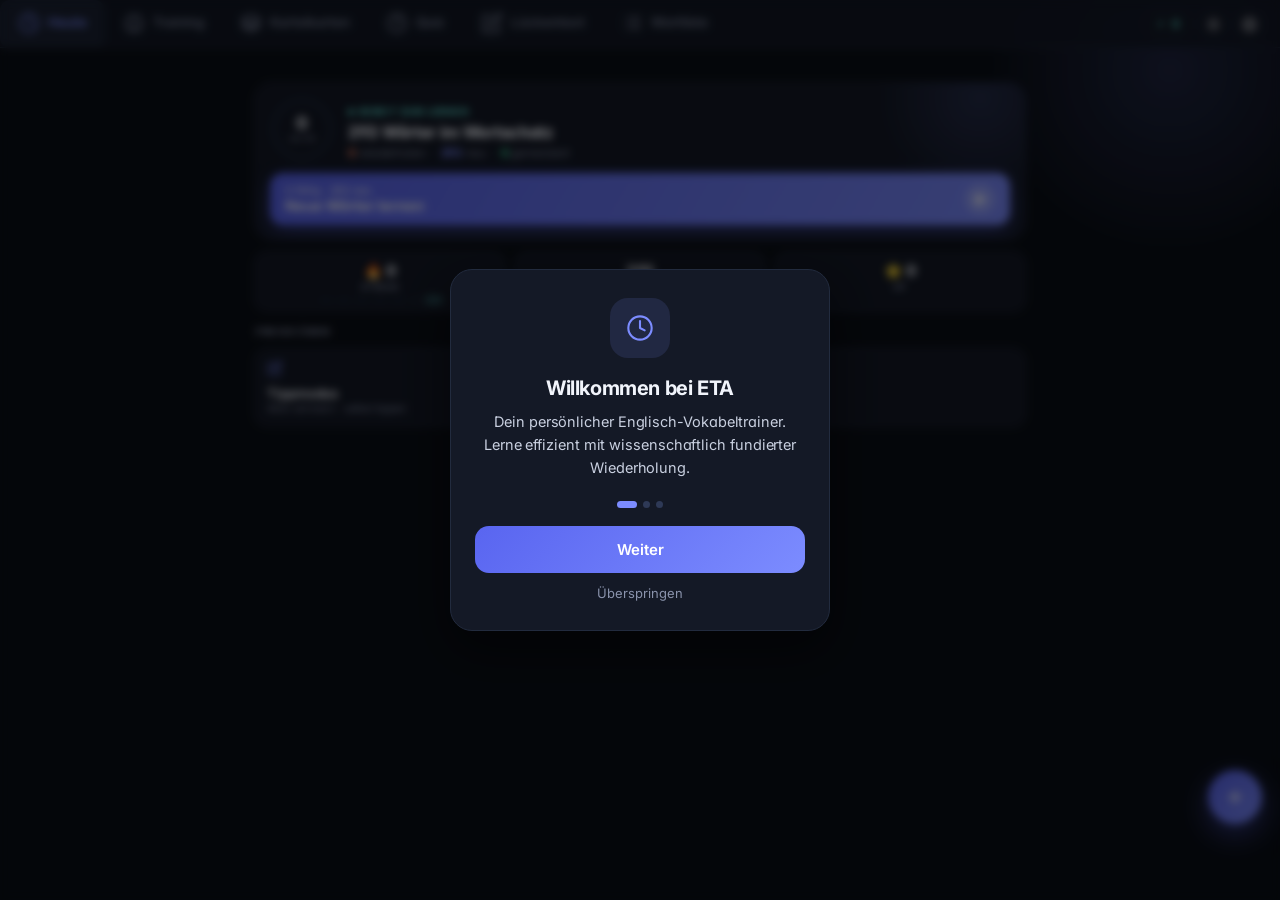
==== commit 46540d34: "v3.3: Beide Lernrichtungen in allen Modi (Toggle-Fix, Tippmodus bilingual, DE-Stimme, Persistenz)" ====
--- a/index.html
+++ b/index.html
@@ -3940,16 +3940,18 @@
 }
 
 
-function speakWord(text){
+function speakWord(text, lang){
   if(!window.speechSynthesis) return;
   window.speechSynthesis.cancel();
   const u = new SpeechSynthesisUtterance(text);
-  u.lang = 'en-US'; u.rate = 0.85; u.pitch = 1;
-  // Bevorzuge eine natürliche englische Stimme
+  // v3.3: Deutsche Wörter (z. B. Fragen in DE→EN) mit deutscher Stimme sprechen
+  const wantDE = lang === 'de';
+  u.lang = wantDE ? 'de-DE' : 'en-US'; u.rate = 0.85; u.pitch = 1;
   const voices = window.speechSynthesis.getVoices();
-  const en = voices.find(v => v.lang.startsWith('en') && v.localService) ||
-             voices.find(v => v.lang.startsWith('en'));
-  if(en) u.voice = en;
+  const prefix = wantDE ? 'de' : 'en';
+  const v = voices.find(v => v.lang.startsWith(prefix) && v.localService) ||
+            voices.find(v => v.lang.startsWith(prefix));
+  if(v) u.voice = v;
   window.speechSynthesis.speak(u);
 }
 function speakText(btn){
@@ -4989,6 +4991,7 @@
 function setLearnDir(dir){
   if(quizAutoTimer){ clearTimeout(quizAutoTimer); quizAutoTimer = null; }
   learnDir = dir;
+  try { localStorage.setItem('etLearnDir', dir); } catch(e) {}  // Richtung überlebt App-Neustart
   quizAnswered = false;
   flipped = false;
   trainFlipped = false;
@@ -6889,7 +6892,10 @@
     sh.classList.add('open');
   };
   window.__v3ToggleDir = function(){
-    if (typeof setLearnDir === 'function') setLearnDir(window.learnDir === 'en-de' ? 'de-en' : 'en-de');
+    // FIX (v3.3): learnDir ist eine top-level let-Variable und existiert NICHT als
+    // window.learnDir — der alte Zugriff war immer undefined, dadurch setzte der
+    // Umschalter stets 'en-de' und DE→EN war unerreichbar. Lexikalischer Zugriff:
+    if (typeof setLearnDir === 'function') setLearnDir(learnDir === 'en-de' ? 'de-en' : 'en-de');
   };
 
   window.renderTrain = function(){
@@ -7310,7 +7316,7 @@
       + '<div class="v32-q"><div class="v32-q-row">' + photo
       + '<div class="v32-main"><div class="v32-sub">' + qSub + '</div><div class="v32-word">' + qWord + '</div>'
       + '<div class="v32-meta"><span class="badge badge-type">' + w.wordType + '</span><span class="badge ' + diffColor(w.difficulty) + '">' + w.difficulty + '</span>'
-      + '<button class="speak-btn" onclick="speakWord(\'' + (enDE ? w.word : w.translation).replace(/'/g, "\\'") + '\')">🔊</button>'
+      + '<button class="speak-btn" onclick="speakWord(\'' + (enDE ? w.word : w.translation).replace(/'/g, "\\'") + '\',\'' + (enDE ? 'en' : 'de') + '\')">🔊</button>'
       + (enDE ? '<span class="v32-pron">' + w.pronunciation + '</span>' : '')
       + '</div></div></div>'
       + '<div class="v32-ex">' + ex + '</div></div>'
@@ -7334,5 +7340,197 @@
 </script>
 <!-- ETA-PATCH-v3.2-END -->
 
+<!-- ═══════════════ ETA-PATCH v3.3 · Beide Lernrichtungen überall (2026-08-01) ═══════════════
+     Tims Befund: Richtungswechsel wirkte nur scheinbar. Ursachen & Fixes:
+     F1  ⇄-Umschalter las window.learnDir (existiert nicht) → setzte immer EN→DE.
+         Fix direkt im v3-Block (lexikalischer Zugriff).
+     F2  Tippmodus konnte NUR Deutsch→Englisch → hier komplett neue, richtungs-
+         fähige Engine (ersetzt die v2.5-Version, die in ihrer Closure gefangen ist).
+     F3  speakWord sprach Deutsch mit englischer Stimme → Sprachparameter (Basis-Fix).
+     F4  Richtung ging bei App-Neustart verloren → localStorage-Persistenz.        -->
+<style id="eta-v33-style">
+.t33-card{ background:var(--card); border:1px solid var(--border); border-radius:16px; padding:18px 16px; text-align:center; box-shadow:var(--sh-sm); }
+.t33-prompt{ font-size:9.5px; font-weight:800; letter-spacing:1.1px; text-transform:uppercase; color:var(--muted); }
+.t33-word{ font-size:clamp(20px, 6.5vw, 26px); font-weight:800; letter-spacing:-0.4px; color:var(--text); margin:6px 0 8px; line-height:1.15; overflow-wrap:break-word; }
+.t33-badges{ display:flex; gap:6px; justify-content:center; align-items:center; margin-bottom:14px; flex-wrap:wrap; }
+.t33-input{ width:100%; padding:13px 14px; border-radius:12px; background:var(--bg); border:1.5px solid var(--border); color:var(--text); font-family:inherit; font-size:16px; text-align:center; outline:none; }
+.t33-input:focus{ border-color:var(--primary); }
+.t33-input.ok{ border-color:var(--ok); background:var(--ok-bg); }
+.t33-input.err{ border-color:var(--err); background:var(--err-bg); }
+.t33-fb{ min-height:24px; margin-top:10px; font-size:13.5px; font-weight:600; display:flex; align-items:center; justify-content:center; gap:6px; }
+.t33-fb.ok{ color:var(--ok); } .t33-fb.err{ color:var(--err); }
+.t33-btn{ width:100%; margin-top:12px; padding:13px; border-radius:12px; border:none; cursor:pointer; font-family:inherit; font-size:14.5px; font-weight:700; background:linear-gradient(135deg,var(--primary2),var(--primary)); color:#fff; }
+.t33-result{ text-align:center; padding:26px 16px; }
+.t33-result .big{ font-size:44px; font-weight:800; color:var(--primary); letter-spacing:-1px; margin:8px 0; }
+</style>
+<script id="eta-v33-script">
+(function(){
+  var svg = window.__etaSvg || function(){ return ''; };
+
+  /* ── F4: Gespeicherte Lernrichtung beim Start wiederherstellen ── */
+  try {
+    var saved = localStorage.getItem('etLearnDir');
+    if (saved === 'de-en' || saved === 'en-de') learnDir = saved;
+  } catch(e){}
+
+  /* ── Werkzeuge (eigene Kopien — die v2.5-Versionen sind in ihrer Closure gefangen) ── */
+  function norm(s){ return String(s||'').toLowerCase().replace(/^to\s+/, '').replace(/[.,!?"„“]/g, '').trim(); }
+  function lev(a, b){
+    a = norm(a); b = norm(b);
+    var m = a.length, n = b.length;
+    if (!m) return n; if (!n) return m;
+    var prev = [], cur, i, j;
+    for (j = 0; j <= n; j++) prev[j] = j;
+    for (i = 1; i <= m; i++){
+      cur = [i];
+      for (j = 1; j <= n; j++) cur[j] = Math.min(prev[j] + 1, cur[j-1] + 1, prev[j-1] + (a[i-1] === b[j-1] ? 0 : 1));
+      prev = cur;
+    }
+    return prev[n];
+  }
+  function tolerant(dist, target){ return dist <= (norm(target).length > 6 ? 2 : 1); }
+  function esc(s){ return String(s==null?'':s).replace(/[&<>"']/g, function(m){ return {'&':'&amp;','<':'&lt;','>':'&gt;','"':'&quot;',"'":'&#39;'}[m]; }); }
+
+  /* ── F2: Tippmodus mit BEIDEN Richtungen ──
+     EN→DE: englisches Wort sehen (+🔊) → deutsche Übersetzung tippen
+            (jede Komma-Variante zählt, Tippfehler-Toleranz via Levenshtein)
+     DE→EN: deutsches Wort sehen → englisches Wort tippen ('to ' optional)     */
+  var deck33 = [], idx33 = 0, checked33 = false, ok33 = 0, wrong33 = 0, label33 = 'Tippmodus';
+
+  function buildDeck(){
+    var d = [];
+    try { d = SRS.dueQueue(WORDS).slice(0, 10); } catch(e){}
+    if (!d.length){ try { d = shuffle(WORDS.slice()).slice(0, 10); } catch(e){ d = WORDS.slice(0, 10); } }
+    return d;
+  }
+
+  window.__v33StartType = function(customDeck, label){
+    deck33 = (customDeck && customDeck.length) ? customDeck.slice(0, 10) : buildDeck();
+    idx33 = 0; checked33 = false; ok33 = 0; wrong33 = 0;
+    label33 = label || 'Tippmodus';
+    window.mode = 'type';
+    var nt = document.querySelector('.nav-tabs');
+    if (nt) nt.querySelectorAll('.tab').forEach(function(t){ t.classList.remove('active'); });
+    try { window.scrollTo(0, 0); } catch(e){}
+    renderType33();
+  };
+  // Alte Einstiege auf die neue Engine umleiten:
+  window.__etaStartType = function(){ window.__v33StartType(); };
+  window.__etaDrillHard = function(){
+    var hard = [];
+    try {
+      WORDS.forEach(function(w){
+        var e = SRS.state[w.id]; if (!e) return;
+        var t = (e.ok||0) + (e.wrong||0);
+        if (t >= 2 && (e.wrong||0)/t > 0.4) hard.push(w);
+      });
+    } catch(e){}
+    if (!hard.length) return;
+    window.__v33StartType(hard, 'Schwierige Wörter');
+  };
+
+  function renderType33(){
+    var app = document.getElementById('app'); if (!app) return;
+    var enDE = learnDir === 'en-de';
+
+    if (idx33 >= deck33.length){
+      if (window.__v3SetTopbar) window.__v3SetTopbar('RUNDE BEENDET', label33);
+      app.innerHTML = '<div class="t33-card t33-result"><div class="t33-prompt">Runde beendet</div>'
+        + '<div class="big">' + ok33 + '/' + deck33.length + '</div>'
+        + '<div style="color:var(--muted);font-size:14px;margin-bottom:18px">richtig getippt</div>'
+        + '<button class="t33-btn" onclick="window.__v33StartType()">Neue Runde</button>'
+        + '<button class="eta-set-btn" style="margin-top:8px" onclick="setMode(\'today\')">Zurück zur Übersicht</button></div>';
+      return;
+    }
+
+    var w = deck33[idx33];
+    var pct = Math.round((idx33 / deck33.length) * 100);
+    var shown  = enDE ? w.word : w.translation;
+    var prompt = enDE ? 'Was heißt das auf Deutsch?' : 'Wie heißt das auf Englisch?';
+    var ph     = enDE ? 'deutsche Übersetzung tippen…' : 'englisches Wort tippen…';
+    var speak  = enDE ? '<button class="speak-btn" onclick="speakWord(\'' + w.word.replace(/'/g, "\\'") + '\')">🔊</button>' : '';
+
+    app.innerHTML =
+      '<div class="v3tr-head"><span class="v31-pos">' + (idx33 + 1) + ' / ' + deck33.length + '</span>'
+      + '<div class="v3tr-prog"><i style="width:' + pct + '%"></i></div>'
+      + '<span class="v31-pos" style="color:var(--ok)">✓ ' + ok33 + '</span><span class="v31-pos" style="color:var(--err)">✗ ' + wrong33 + '</span>'
+      + '<button class="v3tr-btn" onclick="window.__v33ToggleDir()" aria-label="Lernrichtung wechseln">' + (enDE ? 'EN→DE' : 'DE→EN') + ' ⇄</button>'
+      + '</div>'
+      + '<div class="t33-card">'
+      + '<div class="t33-prompt">' + prompt + '</div>'
+      + '<div class="t33-word">' + esc(shown) + '</div>'
+      + '<div class="t33-badges"><span class="badge badge-type">' + (w.wordType||'') + '</span><span class="badge ' + diffColor(w.difficulty) + '">' + (w.difficulty||'') + '</span>' + speak + '</div>'
+      + '<input class="t33-input" id="t33Input" type="text" autocomplete="off" autocapitalize="off" autocorrect="off" spellcheck="false" placeholder="' + ph + '">'
+      + '<div class="t33-fb" id="t33Fb"></div>'
+      + '<button class="t33-btn" id="t33Btn" onclick="window.__v33Check()">Prüfen</button>'
+      + '</div>';
+    if (window.__v3SetTopbar) window.__v3SetTopbar('TIPPEN ' + (idx33 + 1) + ' / ' + deck33.length, label33);
+    var inp = document.getElementById('t33Input');
+    if (inp){
+      inp.addEventListener('keydown', function(ev){ if (ev.key === 'Enter'){ ev.preventDefault(); window.__v33Check(); } });
+      setTimeout(function(){ inp.focus(); }, 120);
+    }
+  }
+  window.__v33ToggleDir = function(){
+    checked33 = false;  // aktuelle Frage wird in der neuen Richtung frisch gestellt
+    if (typeof setLearnDir === 'function') setLearnDir(learnDir === 'en-de' ? 'de-en' : 'en-de');
+  };
+
+  window.__v33Check = function(){
+    var w = deck33[idx33]; if (!w) return;
+    var inp = document.getElementById('t33Input');
+    var btn = document.getElementById('t33Btn');
+    var fb  = document.getElementById('t33Fb');
+    if (!inp || !btn || !fb) return;
+
+    if (!checked33){
+      var enDE = learnDir === 'en-de';
+      var answer = inp.value;
+      var isOk = false, solution = '';
+      if (enDE){
+        // deutsche Übersetzung: jede Komma-Variante zählt, beste per Levenshtein
+        var variants = String(w.translation).split(',').map(function(t){ return t.trim(); }).filter(Boolean);
+        solution = w.translation;
+        isOk = norm(answer).length > 0 && variants.some(function(v){ return tolerant(lev(answer, v), v); });
+      } else {
+        solution = w.word;
+        isOk = norm(answer).length > 0 && tolerant(lev(answer, w.word), w.word);
+      }
+      checked33 = true;
+      if (isOk){
+        ok33++; inp.classList.add('ok');
+        fb.className = 't33-fb ok'; fb.innerHTML = svg('check', 15, 2.5) + ' Richtig!' + (lev(answer, enDE ? w.translation.split(',')[0] : w.word) > 0 ? ' <span style="font-weight:500;color:var(--muted)">(kleiner Tippfehler verziehen)</span>' : '');
+        try { SRS.markCorrect(w.id); } catch(e){}
+      } else {
+        wrong33++; inp.classList.add('err');
+        fb.className = 't33-fb err'; fb.innerHTML = svg('x', 15, 2.5) + ' Lösung: <strong>&nbsp;' + esc(solution) + '</strong>';
+        try { SRS.markWrong(w.id); } catch(e){}
+      }
+      try { Stats.recordAnswer(isOk, 'type'); updateStats(); } catch(e){}
+      inp.disabled = true;
+      btn.textContent = (idx33 + 1 >= deck33.length) ? 'Ergebnis' : 'Weiter';
+    } else {
+      idx33++; checked33 = false;
+      renderType33();
+    }
+  };
+
+  /* ── Mode-Routing: Tippmodus komplett auf die neue Engine umbiegen ── */
+  var prevSetMode = window.setMode;
+  window.setMode = function(m, btn){
+    if (m === 'type'){ window.__v33StartType(); return; }
+    return prevSetMode.apply(this, arguments);
+  };
+  var prevRender = window.render;
+  window.render = function(){
+    if (window.mode === 'type'){ renderType33(); return; }
+    return prevRender.apply(this, arguments);
+  };
+
+  console.log('[ETA v3.3] Beide Lernrichtungen in allen Modi aktiv');
+})();
+</script>
+<!-- ETA-PATCH-v3.3-END -->
+
 </body>
 </html>
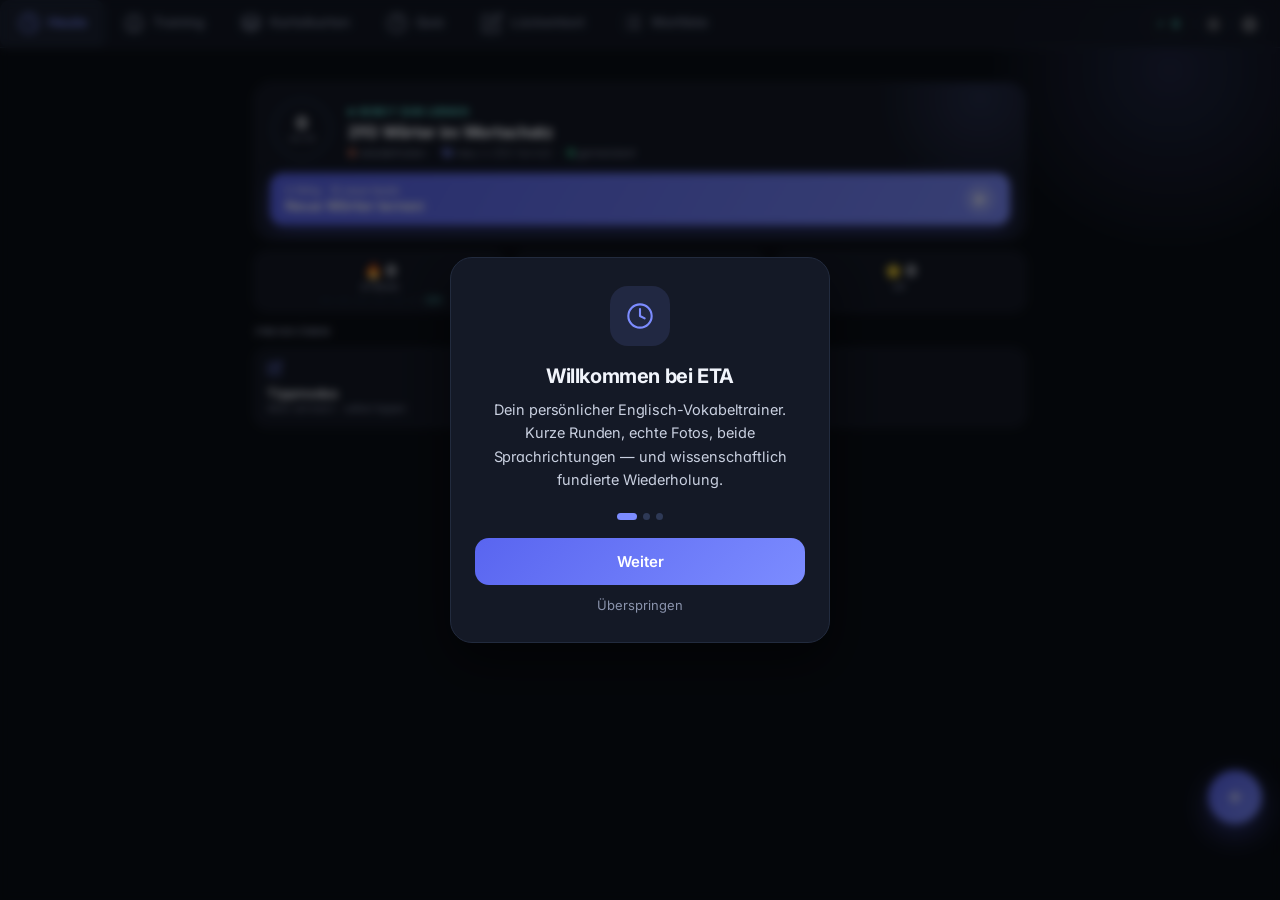
==== commit af69eba3: "v4.0 Lernwirkung: Dosierung neuer Woerter, Fehler-Wiedervorlage, 12er-Runden, Hoer-Modus, Fortschrit" ====
--- a/index.html
+++ b/index.html
@@ -3676,7 +3676,7 @@
   'Passport':'Passport',
   'Visa':'Travel_visa',
   'Tour guide':'Tour_guide',
-  'Souvenir':'Souvenir',
+  'Souvenir':'Gift_shop',
   'Sunscreen':'Sunscreen',
   'Sunburn':'Sunburn',
   'Swimsuit':'Swimsuit',
@@ -3701,30 +3701,30 @@
   'Dessert spoon':'Spoon','Soup spoon':'Spoon','Tablespoon':'Tablespoon',
   'Teaspoon':'Teaspoon','Carving knife':'Kitchen_knife','Chopsticks':'Chopsticks',
   'Cup':'Cup','Bowl':'Bowl','Crockery':'Tableware','Glass':'Drinkware',
-  'Jar':'Jar','Jug':'Pitcher_(containers)','Mug':'Mug',
+  'Jar':'Jar','Jug':'Pitcher_(container)','Mug':'Mug',
   'Plate':'Plate_(dishware)','Saucer':'Saucer','Sugar bowl':'Sugar_bowl',
   'Teapot':'Teapot','Wine glass':'Wine_glass','Bin':'Waste_container',
   'Cling film':'Plastic_wrap','Plastic wrap':'Plastic_wrap',
   'Cookery book':'Cookbook','Dishcloth':'Dishcloth',
-  'Draining board':'Draining_board','Kitchen roll':'Paper_towel',
-  'Plug':'Drain','Tea towel':'Dish_towel','Shelf':'Shelf','Sink':'Sink',
+  'Draining board':'Dish_drying_cabinet','Kitchen roll':'Paper_towel',
+  'Plug':'Plug_(sanitation)','Tea towel':'Dish_towel','Shelf':'Shelf_(storage)','Sink':'Sink',
   'Tablecloth':'Tablecloth','Washing-up liquid':'Dishwashing_liquid',
   'Threshold':'Threshold_(architecture)','Serendipity':'Serendipity',
   'Breakthrough':'Innovation',
   /* ── P3-Ausbau (2026-08-01): konkrete Nomen ohne Bild-Eintrag ── */
   'Starter':'Appetizer','Main course':'Main_course','Dessert':'Dessert',
-  'Bill':'Invoice','Tip':'Gratuity','Beverage':'Drink','Cuisine':'Cuisine',
+  'Bill':'Receipt','Tip':'Gratuity','Beverage':'Drink','Cuisine':'Cuisine',
   'Allergy':'Allergy','Receptionist':'Receptionist','Housekeeping':'Housekeeping',
   'Gate':'Gate_(airport)','Delay':'Flight_cancellation_and_delay',
   'Aisle seat':'Airline_seat','Window seat':'Airline_seat','Customs':'Customs',
-  'Fare':'Fare','Timetable':'Public_transport_timetable','Shuttle':'Airport_bus',
+  'Fare':'Ticket_(admission)','Timetable':'Public_transport_timetable','Shuttle':'Airport_bus',
   'Rental car':'Car_rental','Guided tour':'Tour_guide','Landmark':'Landmark',
   'Sightseeing':'Sightseeing','Admission':'Ticket_(admission)','Brochure':'Brochure',
-  'Currency':'Currency','Exchange rate':'Exchange_rate','Crowd':'Crowd',
-  'Viewpoint':'Scenic_viewpoint','Detour':'Detour','Excursion':'Excursion',
+  'Currency':'Banknote','Exchange rate':'Exchange_rate','Crowd':'Crowd',
+  'Viewpoint':'Scenic_viewpoint','Detour':'Detour','Excursion':'Field_trip',
   'Heritage':'World_Heritage_Site','Attraction':'Tourist_attraction',
   'Festival':'Festival','Insurance':'Insurance','Emergency':'Emergency',
-  'Lost and found':'Lost_and_found','Screenplay':'Screenplay','Cliffhanger':'Cliffhanger'
+  'Lost and found':'Lost_and_found','Screenplay':'Screenwriting','Cliffhanger':'Cliffhanger'
 };
 
 /* ── P1-FIX (2026-08-01): Case-insensitiver Bild-Zugriff ──
@@ -3743,6 +3743,16 @@
    automatisch befüllt — Bilder erscheinen dann sofort, ohne API-Wartezeit,
    und funktionieren offline über den Browser-Cache). Keys: Wort in Kleinschreibung. */
 const IMG_URLS = {
+  'souvenir':'https://upload.wikimedia.org/wikipedia/commons/thumb/7/7f/Sterling_Pony%2C_Estes_Park_%282024%29-104A4561.jpg/330px-Sterling_Pony%2C_Estes_Park_%282024%29-104A4561.jpg',
+  'jug':'https://upload.wikimedia.org/wikipedia/commons/thumb/d/d9/Ewer_and_basin_MET_DP362783_%28cropped%29.jpg/330px-Ewer_and_basin_MET_DP362783_%28cropped%29.jpg',
+  'draining board':'https://upload.wikimedia.org/wikipedia/commons/thumb/d/d5/Astiankuivauskaappi-20060227.jpg/330px-Astiankuivauskaappi-20060227.jpg',
+  'plug':'https://upload.wikimedia.org/wikipedia/commons/thumb/3/3a/Gootsteenstop.png/330px-Gootsteenstop.png',
+  'shelf':'https://upload.wikimedia.org/wikipedia/commons/thumb/4/40/Atifells_de_cuina_andalusins%2C_Museu_Arqueol%C3%B2gic_Municipal_d%27Alcoi.JPG/330px-Atifells_de_cuina_andalusins%2C_Museu_Arqueol%C3%B2gic_Municipal_d%27Alcoi.JPG',
+  'bill':'https://upload.wikimedia.org/wikipedia/commons/thumb/6/6f/US-BEP-Receipt_for_currency_%2823_July_1915%29.jpg/330px-US-BEP-Receipt_for_currency_%2823_July_1915%29.jpg',
+  'fare':'https://upload.wikimedia.org/wikipedia/commons/thumb/8/8a/Ticket_%28unseparated%29_Kurkino-Berchtesgaden.JPG/330px-Ticket_%28unseparated%29_Kurkino-Berchtesgaden.JPG',
+  'currency':'https://upload.wikimedia.org/wikipedia/commons/thumb/1/1e/Vereinigte_Ostindische_Compagnie_bond_-_Middelburg_-_Amsterdam_-_1622.jpg/330px-Vereinigte_Ostindische_Compagnie_bond_-_Middelburg_-_Amsterdam_-_1622.jpg',
+  'excursion':'https://upload.wikimedia.org/wikipedia/commons/thumb/0/0b/2Bio_Field_Trip_Waiake.JPG/330px-2Bio_Field_Trip_Waiake.JPG',
+  'screenplay':'https://upload.wikimedia.org/wikipedia/commons/thumb/1/13/Screenplaybw.jpg/330px-Screenplaybw.jpg',
   'visa':'https://upload.wikimedia.org/wikipedia/commons/thumb/8/86/Visa_usa.jpg/330px-Visa_usa.jpg',
   'tour guide':'https://upload.wikimedia.org/wikipedia/commons/thumb/3/32/Tour_Guide.jpg/330px-Tour_Guide.jpg',
   'sunscreen':'https://upload.wikimedia.org/wikipedia/commons/thumb/6/60/Sunscreen_on_back_under_normal_and_UV_light.jpg/330px-Sunscreen_on_back_under_normal_and_UV_light.jpg',
@@ -4348,7 +4358,7 @@
       this.setStatus('ok');
       if(changed && typeof render === 'function' && typeof WORDS !== 'undefined'){
         if(typeof mode !== 'undefined' && mode === 'train'){
-          trainDeck = SRS.dueQueue(WORDS);
+          trainDeck = (window.__v4Deck ? window.__v4Deck() : SRS.dueQueue(WORDS));
         }
         try { render(); } catch(e){}
       }
@@ -4525,7 +4535,7 @@
   trainIdx = 0; trainFlipped = false;
   hideMobileNext();
   if(m === 'train'){
-    trainDeck = SRS.dueQueue(WORDS);
+    trainDeck = (window.__v4Deck ? window.__v4Deck() : SRS.dueQueue(WORDS));
   } else if(m === 'quiz' || m === 'fill'){
     // 10er-Runde
     deck = buildRoundDeck();
@@ -4705,7 +4715,7 @@
   const stats = SRS.stats(WORDS);
 
   if(!trainDeck.length){
-    trainDeck = SRS.dueQueue(WORDS);
+    trainDeck = (window.__v4Deck ? window.__v4Deck() : SRS.dueQueue(WORDS));
   }
 
   if(!trainDeck.length || trainIdx >= trainDeck.length){
@@ -4799,7 +4809,7 @@
   SRS.resetAll();
   trainIdx = 0;
   trainFlipped = false;
-  trainDeck = SRS.dueQueue(WORDS);
+  trainDeck = (window.__v4Deck ? window.__v4Deck() : SRS.dueQueue(WORDS));
   render();
 }
 
@@ -5438,7 +5448,7 @@
 const _wcLabel = document.getElementById('wordCountLabel');
 if(_wcLabel) _wcLabel.textContent = `${WORDS.length} Wörter gespeichert`;
 deck = shuffle(WORDS);
-trainDeck = SRS.dueQueue(WORDS);
+trainDeck = (window.__v4Deck ? window.__v4Deck() : SRS.dueQueue(WORDS));
 try { render(); } catch(e){ console.error('render() failed:', e); document.getElementById('app').innerHTML = '<p style="padding:20px;color:#dc2626">Fehler beim Laden: ' + (e && e.message || e) + ' — bitte Konsole (F12) prüfen.</p>'; }
 try { prefetchImages(); } catch(e){ console.warn('prefetchImages failed:', e); }
 try { Sync.init(); } catch(e){ console.warn('Sync.init failed:', e); }
@@ -6396,9 +6406,18 @@
     if (!sheet) { sheet = document.createElement('div'); sheet.id='eta-settings-sheet'; sheet.onclick=function(e){ if(e.target===sheet) closeSettings(); }; document.body.appendChild(sheet); }
     var goal = (typeof Stats!=='undefined' && Stats.state) ? (Stats.state.dailyGoal||20) : 20;
     var goals = [10,20,30,50];
+    var nl = (window.__v4GetNewLimit ? window.__v4GetNewLimit() : 10);
+    var autoSp = (window.__v4GetAutoSpeak ? window.__v4GetAutoSpeak() : false);
     sheet.innerHTML = '<div class="eta-sheet-inner"><span class="eta-sheet-handle"></span><h3>Einstellungen</h3>'
       + '<div class="eta-set-section"><div class="eta-set-label">Tagesziel (Wörter pro Tag)</div><div class="eta-goal-opts">'
       + goals.map(function(g){ return '<button class="eta-goal-opt'+(g===goal?' active':'')+'" onclick="window.__etaSetGoal('+g+')">'+g+'</button>'; }).join('')
+      + '</div></div>'
+      + '<div class="eta-set-section"><div class="eta-set-label">Neue Wörter pro Tag (Dosierung)</div><div class="eta-goal-opts">'
+      + [5,10,15,20].map(function(n){ return '<button class="eta-goal-opt'+(n===nl?' active':'')+'" onclick="window.__v4SetNewLimit('+n+')">'+n+'</button>'; }).join('')
+      + '</div></div>'
+      + '<div class="eta-set-section"><div class="eta-set-label">Automatische Aussprache beim Aufdecken</div><div class="eta-goal-opts">'
+      + '<button class="eta-goal-opt'+(autoSp?' active':'')+'" onclick="window.__v4SetAutoSpeak(1)">🔊 An</button>'
+      + '<button class="eta-goal-opt'+(!autoSp?' active':'')+'" onclick="window.__v4SetAutoSpeak(0)">Aus</button>'
       + '</div></div>'
       + '<div class="eta-set-section"><div class="eta-set-label">Synchronisation</div><button class="eta-set-btn" onclick="closeSettings();if(typeof openSyncModal===\'function\')openSyncModal()">'+svg('cloud',16)+' Geräte-Sync einrichten</button></div>'
       + '<div class="eta-set-section"><div class="eta-set-label">Fortschritt</div><button class="eta-set-btn danger" onclick="window.__etaReset()">'+svg('x',16)+' Lernfortschritt zurücksetzen</button></div>'
@@ -6490,9 +6509,9 @@
   function maybeOnboard() {
     try { if (localStorage.getItem('eta_onboarded')==='1') return; } catch(e){ return; }
     var slides = [
-      { icon:'today', title:'Willkommen bei ETA', text:'Dein persönlicher Englisch-Vokabeltrainer. Lerne effizient mit wissenschaftlich fundierter Wiederholung.' },
-      { icon:'train', title:'Spaced Repetition', text:'Jedes Wort durchläuft 7 Stufen. Was du kannst, kommt seltener — was schwerfällt, öfter. So lernst du nachhaltig.' },
-      { icon:'flame', title:'Bleib dran', text:'Erreiche dein Tagesziel und baue eine Streak auf. Tippmodus und Quiz fordern dein aktives Erinnern.' },
+      { icon:'today', title:'Willkommen bei ETA', text:'Dein persönlicher Englisch-Vokabeltrainer. Kurze Runden, echte Fotos, beide Sprachrichtungen — und wissenschaftlich fundierte Wiederholung.' },
+      { icon:'train', title:'Runden statt Berge', text:'Du lernst in 12er-Runden: erst fällige Wiederholungen, dann dosiert neue Wörter. Was du nicht wusstest, kommt in derselben Runde gleich noch einmal.' },
+      { icon:'flame', title:'Bleib dran', text:'Tagesziel erreichen, Streak aufbauen — dein Fortschritt synchronisiert sich automatisch zwischen Handy und PC. Antippen des 🔥 zeigt deine Statistik.' },
     ];
     var idx = 0;
     var ob = document.createElement('div'); ob.id='eta-onboard';
@@ -6819,8 +6838,8 @@
   function weekDots(){
     var out = '';
     try {
-      var hist = Stats.state.history || []; var byDate = {};
-      hist.forEach(function(s){ byDate[s.date] = (byDate[s.date]||0) + (s.correct||0); });
+      // v4-Fix: echte Datenquelle ist Stats.state.dailyProgress (history existiert nicht)
+      var byDate = (Stats.state && Stats.state.dailyProgress) || {};
       var today = new Date();
       for (var i=6; i>=0; i--){
         var dd = new Date(today); dd.setDate(today.getDate()-i);
@@ -6845,19 +6864,21 @@
     var c = counts();
     var goal=20, prog=0, xp=0, streak=0;
     try { goal = Stats.state.dailyGoal || 20; prog = Stats.todayProgress(); xp = Stats.state.xp || 0; streak = Stats.state.streak || 0; } catch(e){}
-    var open = c.due + c.fresh;
     var total = (typeof WORDS !== 'undefined') ? WORDS.length : 0;
     var hc = hardCount();
+    // v4: dosierte neue Wörter — Heute zeigt „X wiederholen · Y neue heute · Z im Vorrat"
+    var v4 = window.__v4TodayNums ? window.__v4TodayNums(c) : { newToday: c.fresh, vorrat: 0 };
+    var open = c.due + v4.newToday;
     var ctaMode = open > 0 ? 'train' : 'flash';
-    var ctaMain = c.due > 0 ? 'Training fortsetzen' : (c.fresh > 0 ? 'Neue Wörter lernen' : 'Frei üben');
-    var ctaSub  = open > 0 ? (c.due + ' fällig · ' + c.fresh + ' neu') : 'Alles erledigt — Karteikarten';
+    var ctaMain = c.due > 0 ? 'Training fortsetzen' : (v4.newToday > 0 ? 'Neue Wörter lernen' : 'Frei üben');
+    var ctaSub  = open > 0 ? (c.due + ' fällig · ' + v4.newToday + ' neue heute') : 'Alles erledigt — Karteikarten';
     app.innerHTML = '<div class="v3t">'
       + '<div class="v3t-hero">'
       +   '<div class="v3t-hero-row">' + ringHTML(prog, goal)
       +   '<div style="flex:1;min-width:0">'
       +     '<div class="v3t-pill">' + (open>0 ? 'Bereit zum Lernen' : 'Tagesziel im Blick') + '</div>'
       +     '<div class="v3t-headline">' + total + ' Wörter im Wortschatz</div>'
-      +     '<div class="v3t-counts"><b class="c-due">' + c.due + '</b> wiederholen &nbsp;·&nbsp; <b class="c-new">' + c.fresh + '</b> neu &nbsp;·&nbsp; <b class="c-mast">' + c.mast + '</b> gemeistert</div>'
+      +     '<div class="v3t-counts"><b class="c-due">' + c.due + '</b> wiederholen &nbsp;·&nbsp; <b class="c-new">' + v4.newToday + '</b> neu' + (v4.vorrat > 0 ? ' <span style="opacity:.75">(+' + v4.vorrat + ' Vorrat)</span>' : '') + ' &nbsp;·&nbsp; <b class="c-mast">' + c.mast + '</b> gemeistert</div>'
       +   '</div></div>'
       +   '<button class="v3t-cta" onclick="setMode(\'' + ctaMode + '\')"><span class="l"><small>' + ctaSub + '</small><b>' + ctaMain + '</b></span><span class="arr">' + svg('play',13,2) + '</span></button>'
       + '</div>'
@@ -6900,10 +6921,12 @@
 
   window.renderTrain = function(){
     var app = $id('app'); if (!app) return;
-    if (!trainDeck.length){ trainDeck = SRS.dueQueue(WORDS); }
+    if (!trainDeck.length){ trainDeck = (window.__v4Deck ? window.__v4Deck() : SRS.dueQueue(WORDS)); }
 
     if (!trainDeck.length || trainIdx >= trainDeck.length){
       window.__v3SetTopbar('SPACED REPETITION', 'Training');
+      // v4: Runden-Abschluss (Zwischenfazit + Nächste Runde) übernimmt, wenn eine Runde lief
+      if (window.__v4RoundEnd && window.__v4RoundEnd(app)) return;
       app.innerHTML = '<div class="srs-empty">'
         + '<div class="srs-empty-emoji">🎉</div>'
         + '<h2>' + (trainIdx > 0 ? 'Sitzung abgeschlossen!' : 'Heute alles erledigt!') + '</h2>'
@@ -7254,6 +7277,10 @@
   .quiz-choices .choice{ padding:12px 14px !important; font-size:14px !important; margin:0 !important; min-height:0 !important; border-radius:12px !important; line-height:1.3 !important; }
   #app > .nav-row{ margin-top:8px !important; }
 }
+/* Hör-Modus */
+.v32-listen-on{ border-color:var(--primary) !important; color:var(--primary) !important; background:var(--primary-bg) !important; }
+.v32-listen-big{ width:92px; height:92px; border-radius:50%; border:1.5px solid var(--primary); background:var(--primary-bg); font-size:38px; cursor:pointer; margin:12px auto; display:flex; align-items:center; justify-content:center; box-shadow:0 8px 24px rgba(89,101,240,0.25); }
+.v32-listen-big:active{ transform:scale(.96); }
 /* Kategorie-Chips: nur auf Wunsch sichtbar, kompakt */
 .v32-chips .cat-chip-row{ margin:0 0 10px !important; gap:5px !important; }
 .v32-chips .cat-chip{ padding:5px 10px !important; font-size:11px !important; }
@@ -7267,6 +7294,9 @@
 (function(){
   var chipsOpen = false;
   window.__v32ToggleChips = function(){ chipsOpen = !chipsOpen; try { render(); } catch(e){} };
+  // v4: Hör-Modus — Wort nur hören, Bedeutung wählen (trainiert Hörverstehen)
+  var listenQuiz = false;
+  window.__v32ToggleListen = function(){ listenQuiz = !listenQuiz; try { render(); } catch(e){} };
   // Nach Kategorie-Wahl Chips automatisch einklappen
   var prevSetCat = window.setCatFilter;
   window.setCatFilter = function(c){ chipsOpen = false; return prevSetCat.apply(this, arguments); };
@@ -7309,22 +7339,37 @@
     var pct = Math.round(((idx + 1) / deck.length) * 100);
     var catBtn = '<button class="v3tr-btn" onclick="window.__v32ToggleChips()">' + (catFilter === 'all' ? 'Alle' : catLabel(catFilter)) + ' ▾</button>';
     var dirB = '<button class="v3tr-btn" onclick="window.__v3ToggleDir()" aria-label="Lernrichtung wechseln">' + (enDE ? 'EN→DE' : 'DE→EN') + ' ⇄</button>';
+    var listenBtn = '<button class="v3tr-btn icon' + (listenQuiz ? ' v32-listen-on' : '') + '" onclick="window.__v32ToggleListen()" aria-label="Hör-Modus" title="Hör-Modus: Wort nur hören">🎧</button>';
+
+    var speakArg = '\'' + (enDE ? w.word : w.translation).replace(/'/g, "\\'") + '\',\'' + (enDE ? 'en' : 'de') + '\'';
+    var qCard;
+    if (listenQuiz){
+      // Hör-Modus: kein Wort, kein Foto, kein Beispiel — nur Ohr & Auswahl
+      qCard = '<div class="v32-q" style="text-align:center">'
+        + '<div class="v32-sub">Hör zu — welche Bedeutung passt?</div>'
+        + '<button class="v32-listen-big" onclick="speakWord(' + speakArg + ')" aria-label="Wort anhören">🔊</button>'
+        + '<div class="v32-meta" style="justify-content:center"><span class="badge badge-type">' + w.wordType + '</span><span class="badge ' + diffColor(w.difficulty) + '">' + w.difficulty + '</span></div>'
+        + '</div>';
+    } else {
+      qCard = '<div class="v32-q"><div class="v32-q-row">' + photo
+        + '<div class="v32-main"><div class="v32-sub">' + qSub + '</div><div class="v32-word">' + qWord + '</div>'
+        + '<div class="v32-meta"><span class="badge badge-type">' + w.wordType + '</span><span class="badge ' + diffColor(w.difficulty) + '">' + w.difficulty + '</span>'
+        + '<button class="speak-btn" onclick="speakWord(' + speakArg + ')">🔊</button>'
+        + (enDE ? '<span class="v32-pron">' + w.pronunciation + '</span>' : '')
+        + '</div></div></div>'
+        + '<div class="v32-ex">' + ex + '</div></div>';
+    }
 
     app.innerHTML =
-      '<div class="v3tr-head"><span class="v31-pos">' + (idx + 1) + ' / ' + deck.length + '</span><div class="v3tr-prog"><i style="width:' + pct + '%"></i></div>' + catBtn + dirB + '</div>'
+      '<div class="v3tr-head"><span class="v31-pos">' + (idx + 1) + ' / ' + deck.length + '</span><div class="v3tr-prog"><i style="width:' + pct + '%"></i></div>' + catBtn + listenBtn + dirB + '</div>'
       + (chipsOpen ? '<div class="v32-chips">' + categoryChipsHTML() + '</div>' : '')
-      + '<div class="v32-q"><div class="v32-q-row">' + photo
-      + '<div class="v32-main"><div class="v32-sub">' + qSub + '</div><div class="v32-word">' + qWord + '</div>'
-      + '<div class="v32-meta"><span class="badge badge-type">' + w.wordType + '</span><span class="badge ' + diffColor(w.difficulty) + '">' + w.difficulty + '</span>'
-      + '<button class="speak-btn" onclick="speakWord(\'' + (enDE ? w.word : w.translation).replace(/'/g, "\\'") + '\',\'' + (enDE ? 'en' : 'de') + '\')">🔊</button>'
-      + (enDE ? '<span class="v32-pron">' + w.pronunciation + '</span>' : '')
-      + '</div></div></div>'
-      + '<div class="v32-ex">' + ex + '</div></div>'
+      + qCard
       + '<div class="quiz-choices">' + choices + '</div>'
       + '<div id="quizFeedback"></div>'
       + '<div class="nav-row"><button class="btn btn-ghost btn-sm" onclick="nextQuiz()" id="nextQuizBtn" style="display:none">Weiter →</button></div>';
 
-    if (window.__v3SetTopbar) window.__v3SetTopbar('FRAGE ' + (idx + 1) + ' / ' + deck.length, 'Quiz');
+    if (window.__v3SetTopbar) window.__v3SetTopbar((listenQuiz ? 'HÖREN ' : 'FRAGE ') + (idx + 1) + ' / ' + deck.length, 'Quiz');
+    if (listenQuiz) setTimeout(function(){ try { speakWord(enDE ? w.word : w.translation, enDE ? 'en' : 'de'); } catch(e){} }, 350);
 
     // Lazy-Load: Bild nachladen, wenn (noch) nicht im Cache
     if (!src && wikiTitleFor(w.word)){
@@ -7532,5 +7577,255 @@
 </script>
 <!-- ETA-PATCH-v3.3-END -->
 
+<!-- ═══════════════ ETA-PATCH v4.0 · Lernwirkungs-Paket (2026-08-03) ═══════════════
+     V1 Neue Wörter dosieren (Tageslimit, Standard 10) · V2 Fehler-Wiedervorlage in
+     der Session · V3 12er-Runden mit Zwischenfazit · V4 Auto-Aussprache (Option) +
+     Hör-Modus im Quiz (in v3.2 integriert) · V5 Fortschritts-Ansicht (ersetzt
+     Streak-Sheet) · V7 Onboarding-Texte (in v2.5 aktualisiert).                  -->
+<style id="eta-v4-style">
+/* Runden-Abschluss */
+.v4-round{ background:var(--card); border:1px solid var(--border); border-radius:18px; padding:26px 20px; text-align:center; margin-top:8px; }
+.v4-round .lbl{ font-size:10px; font-weight:800; letter-spacing:1.2px; text-transform:uppercase; color:var(--muted); }
+.v4-round .big{ font-size:42px; font-weight:800; letter-spacing:-1px; margin:8px 0 2px; color:var(--text); }
+.v4-round .big b{ color:var(--ok); } .v4-round .big span{ color:var(--muted); font-size:22px; font-weight:600; }
+.v4-round .sub{ font-size:13px; color:var(--muted); margin-bottom:6px; }
+.v4-round .perfect{ color:var(--warn); font-weight:700; font-size:13.5px; margin:6px 0; }
+.v4-round .rest{ font-size:12.5px; color:var(--text-soft); background:var(--card-hover); border-radius:10px; padding:8px 12px; display:inline-block; margin:10px 0 4px; }
+.v4-btn{ width:100%; margin-top:12px; padding:14px; border-radius:13px; border:none; cursor:pointer; font-family:inherit; font-size:15px; font-weight:700; background:linear-gradient(135deg,var(--primary2),var(--primary)); color:#fff; box-shadow:0 8px 22px rgba(89,101,240,0.35); }
+.v4-btn.ghost{ background:var(--card-hover); color:var(--text); box-shadow:none; border:1px solid var(--border); }
+/* Fortschritts-Sheet */
+#v4-progress{ position:fixed; inset:0; z-index:10000; background:rgba(5,8,14,0.6); display:none; align-items:flex-end; justify-content:center; }
+#v4-progress.open{ display:flex; }
+#v4-progress .inner{ background:var(--card); border:1px solid var(--border); border-radius:22px 22px 0 0; width:100%; max-width:560px; max-height:86vh; overflow-y:auto; padding:14px 18px calc(18px + env(safe-area-inset-bottom,0px)); }
+#v4-progress h3{ font-size:16px; margin:0 0 14px; }
+.v4p-grid{ display:grid; grid-template-columns:repeat(4,1fr); gap:8px; margin-bottom:16px; }
+.v4p-cell{ background:var(--card-hover); border-radius:12px; padding:10px 6px; text-align:center; }
+.v4p-cell .v{ font-size:16px; font-weight:800; color:var(--text); }
+.v4p-cell .l{ font-size:8.5px; font-weight:700; letter-spacing:.5px; text-transform:uppercase; color:var(--muted); margin-top:2px; }
+.v4p-label{ font-size:10px; font-weight:800; letter-spacing:1px; text-transform:uppercase; color:var(--muted); margin:14px 0 8px; }
+.v4p-heat{ display:grid; grid-template-columns:repeat(12,1fr); gap:3px; }
+.v4p-heat i{ aspect-ratio:1; border-radius:3px; background:var(--card-hover); }
+.v4p-heat i.h1{ background:rgba(124,140,255,0.25); } .v4p-heat i.h2{ background:rgba(124,140,255,0.5); }
+.v4p-heat i.h3{ background:rgba(124,140,255,0.75); } .v4p-heat i.h4{ background:var(--primary); }
+.v4p-bar{ display:flex; height:14px; border-radius:7px; overflow:hidden; background:var(--card-hover); }
+.v4p-bar i{ height:100%; }
+.v4p-legend{ display:flex; flex-wrap:wrap; gap:8px 14px; margin-top:8px; font-size:10.5px; color:var(--muted); }
+.v4p-legend b{ color:var(--text-soft); }
+.v4p-mode{ display:flex; align-items:center; gap:10px; padding:7px 0; font-size:12.5px; color:var(--text-soft); }
+.v4p-mode .n{ flex:0 0 96px; }
+.v4p-mode .track{ flex:1; height:6px; border-radius:3px; background:var(--card-hover); overflow:hidden; }
+.v4p-mode .track i{ display:block; height:100%; background:linear-gradient(90deg,var(--primary),var(--primary-soft)); }
+.v4p-mode .pct{ flex:0 0 40px; text-align:right; font-weight:700; color:var(--text); }
+.v4-close{ width:100%; margin-top:16px; padding:12px; border-radius:11px; border:1px solid var(--border); background:var(--card-hover); color:var(--text); font-family:inherit; font-size:13.5px; font-weight:700; cursor:pointer; }
+</style>
+<script id="eta-v4-script">
+(function(){
+  var svg = window.__etaSvg || function(){ return ''; };
+  var ROUND = 12;      // Karten pro Trainings-Runde
+  var REQUEUE = 4;     // falsche Karte kommt nach 4 Karten wieder
+
+  /* ── Einstellungen ── */
+  window.__v4GetNewLimit = function(){
+    try { var n = parseInt(localStorage.getItem('etNewPerDay'), 10); if ([5,10,15,20].indexOf(n) >= 0) return n; } catch(e){}
+    return 10;
+  };
+  window.__v4SetNewLimit = function(n){
+    try { localStorage.setItem('etNewPerDay', String(n)); } catch(e){}
+    if (typeof openSettings === 'function'){} // Sheet neu aufbauen macht der Handler unten
+    var b = document.getElementById('eta-settings-btn'); if (b) b.click();
+    if (window.mode === 'today') try { render(); } catch(e){}
+  };
+  window.__v4GetAutoSpeak = function(){ try { return localStorage.getItem('etAutoSpeak') === '1'; } catch(e){ return false; } };
+  window.__v4SetAutoSpeak = function(on){
+    try { localStorage.setItem('etAutoSpeak', on ? '1' : '0'); } catch(e){}
+    var b = document.getElementById('eta-settings-btn'); if (b) b.click();
+  };
+
+  /* ── V1: Zähler „heute eingeführte neue Wörter" (synct über Stats.state) ── */
+  function introToday(){
+    try {
+      var ni = Stats.state.newIntro;
+      if (ni && ni.date === SRS.todayISO()) return ni.count || 0;
+    } catch(e){}
+    return 0;
+  }
+  function bumpIntro(){
+    try {
+      var today = SRS.todayISO();
+      if (!Stats.state.newIntro || Stats.state.newIntro.date !== today) Stats.state.newIntro = { date: today, count: 0 };
+      Stats.state.newIntro.count++;
+      Stats.save();
+    } catch(e){}
+  }
+  function isFresh(w){
+    var e = SRS.state[w.id];
+    return !e || (((e.level||0) === 0) && (((e.ok||0) + (e.wrong||0)) === 0));
+  }
+
+  /* ── V1+V3: Runden-Deck — erst Wiederholungen, dann dosiert Neues ── */
+  var r4 = { ok: 0, wrong: 0 };
+  window.__v4Deck = function(){
+    var today = SRS.todayISO();
+    var reviews = [], fresh = [];
+    try {
+      WORDS.forEach(function(w){
+        if (isFresh(w)){ fresh.push(w); return; }
+        var e = SRS.state[w.id];
+        if ((e.level||0) < 7 && e.nextDue <= today) reviews.push(w);
+      });
+    } catch(e){ return SRS.dueQueue(WORDS); }
+    reviews.sort(function(a,b){
+      var la = (SRS.state[a.id].level||0), lb = (SRS.state[b.id].level||0);
+      if (la !== lb) return la - lb;
+      return Math.random() - 0.5;
+    });
+    fresh.sort(function(){ return Math.random() - 0.5; });
+    var allow = Math.max(0, window.__v4GetNewLimit() - introToday());
+    var deck = reviews.slice(0, ROUND);
+    if (deck.length < ROUND) deck = deck.concat(fresh.slice(0, Math.min(ROUND - deck.length, allow)));
+    r4 = { ok: 0, wrong: 0 };   // neue Runde, frisches Zwischenfazit
+    return deck;
+  };
+
+  /* ── Heute-Screen-Zahlen (V1) ── */
+  window.__v4TodayNums = function(c){
+    var allow = Math.max(0, window.__v4GetNewLimit() - introToday());
+    var newToday = Math.min(allow, c.fresh);
+    return { newToday: newToday, vorrat: c.fresh - newToday };
+  };
+
+  /* ── V2: rateTrain mit Fehler-Wiedervorlage + Einführungs-Zähler ── */
+  window.rateTrain = function(wasCorrect){
+    if (!trainFlipped) return;
+    var w = trainDeck[trainIdx];
+    if (!w) return;
+    if (isFresh(w)) bumpIntro();                       // erstes Antippen eines neuen Worts = heute eingeführt
+    if (wasCorrect){ SRS.markCorrect(w.id); correct++; r4.ok++; }
+    else {
+      SRS.markWrong(w.id); incorrect++; r4.wrong++;
+      // Wiedervorlage: dieselbe Karte kommt in dieser Runde nach ein paar Karten erneut
+      var pos = Math.min(trainIdx + 1 + REQUEUE, trainDeck.length);
+      trainDeck.splice(pos, 0, w);
+    }
+    Stats.recordAnswer(wasCorrect, 'train');
+    updateStats();
+    trainIdx++;
+    trainFlipped = false;
+    scrollToTop();
+    render();
+  };
+
+  /* ── V3: Runden-Abschluss ── */
+  window.__v4NextRound = function(){
+    trainDeck = window.__v4Deck();
+    trainIdx = 0; trainFlipped = false;
+    try { window.scrollTo(0,0); } catch(e){}
+    render();
+  };
+  window.__v4RoundEnd = function(app){
+    var beantwortet = r4.ok + r4.wrong;
+    if (!beantwortet) return false;   // keine Runde gelaufen → normaler Leer-Zustand
+    var perfect = r4.wrong === 0;
+    if (perfect && r4.ok >= 5) try { Stats.recordPerfectRound(); } catch(e){}
+    // Was wartet noch?
+    var today = SRS.todayISO(), reviewsLeft = 0, freshLeft = 0;
+    try { WORDS.forEach(function(w){ if (isFresh(w)){ freshLeft++; return; } var e = SRS.state[w.id]; if ((e.level||0) < 7 && e.nextDue <= today) reviewsLeft++; }); } catch(e){}
+    var allow = Math.max(0, window.__v4GetNewLimit() - introToday());
+    var next = reviewsLeft + Math.min(allow, freshLeft);
+    var quote = Math.round(100 * r4.ok / beantwortet);
+    app.innerHTML = '<div class="v4-round">'
+      + '<div class="lbl">Runde geschafft</div>'
+      + '<div class="big"><b>' + r4.ok + '</b><span> / ' + beantwortet + ' richtig</span></div>'
+      + '<div class="sub">' + quote + '&nbsp;% Trefferquote · Streak 🔥 ' + ((Stats.state && Stats.state.streak) || 0) + '</div>'
+      + (perfect ? '<div class="perfect">🎉 Perfekte Runde — Bonus-XP!</div>' : '')
+      + (next > 0
+          ? '<div class="rest">Noch übrig heute: <b>' + reviewsLeft + '</b> Wiederholungen · <b>' + Math.min(allow, freshLeft) + '</b> neue Wörter</div>'
+            + '<button class="v4-btn" onclick="window.__v4NextRound()">Nächste Runde →</button>'
+          : '<div class="rest">🎉 Alles erledigt für heute — komm morgen wieder!</div>')
+      + '<button class="v4-btn ghost" onclick="setMode(\'today\')">Zur Übersicht</button>'
+      + '</div>';
+    if (window.__v3SetTopbar) window.__v3SetTopbar('RUNDE BEENDET', 'Training');
+    return true;
+  };
+
+  /* ── V4a: Auto-Aussprache beim Aufdecken (Option, Standard aus) ── */
+  var origFlipTrain = window.flipTrain;
+  window.flipTrain = function(){
+    var r = origFlipTrain.apply(this, arguments);
+    try { if (trainFlipped && window.__v4GetAutoSpeak() && trainDeck[trainIdx]) speakWord(trainDeck[trainIdx].word, 'en'); } catch(e){}
+    return r;
+  };
+  var origFlipCard = window.flipCard;
+  window.flipCard = function(){
+    var r = origFlipCard.apply(this, arguments);
+    try { if (flipped && window.__v4GetAutoSpeak() && deck[idx]) speakWord(deck[idx].word, 'en'); } catch(e){}
+    return r;
+  };
+
+  /* ── V5: Fortschritts-Ansicht (ersetzt das alte Streak-Sheet) ── */
+  window.openStreakSheet = function(){
+    var sh = document.getElementById('v4-progress');
+    if (!sh){
+      sh = document.createElement('div'); sh.id = 'v4-progress';
+      sh.onclick = function(ev){ if (ev.target === sh) sh.classList.remove('open'); };
+      document.body.appendChild(sh);
+    }
+    var st = (typeof Stats !== 'undefined' && Stats.state) || {};
+    var dp = st.dailyProgress || {};
+    var goal = st.dailyGoal || 20;
+    // Heatmap: letzte 12 Wochen (Spalten), Mo–So (Zeilen)
+    var cells = '', d = new Date();
+    var offset = (d.getDay() + 6) % 7;                     // Tage seit Montag
+    var start = new Date(d); start.setDate(d.getDate() - offset - 77); // 11 Wochen + aktuelle
+    for (var row = 0; row < 7; row++){
+      for (var col = 0; col < 12; col++){
+        var cd = new Date(start); cd.setDate(start.getDate() + col*7 + row);
+        var iso = cd.toISOString().slice(0,10);
+        var n = dp[iso] || 0;
+        var cls = n === 0 ? '' : n < goal*0.5 ? 'h1' : n < goal ? 'h2' : n < goal*2 ? 'h3' : 'h4';
+        var future = cd > d;
+        cells += '<i class="' + cls + '"' + (future ? ' style="opacity:.15"' : '') + ' title="' + iso + ': ' + n + '"></i>';
+      }
+    }
+    // Stufen-Verteilung
+    var lv = [0,0,0,0,0,0,0,0];
+    try { WORDS.forEach(function(w){ var e = SRS.state[w.id]; var has = e && (((e.level||0) > 0) || ((e.ok||0)+(e.wrong||0)) > 0); lv[has ? Math.min(7, e.level||0) : 0]++; }); } catch(e){}
+    var lvColors = ['#2E3956','#4A5578','#5965F0','#7C8CFF','#5EE3D6','#42E3A4','#2FBF87','#FBBF24'];
+    var totalW = (typeof WORDS !== 'undefined') ? WORDS.length : 1;
+    var bar = lv.map(function(n,i){ return n ? '<i style="width:' + (100*n/totalW) + '%;background:' + lvColors[i] + '" title="Stufe ' + i + ': ' + n + '"></i>' : ''; }).join('');
+    var legend = lv.map(function(n,i){ return n ? '<span><b style="color:' + lvColors[i] + '">●</b> S' + i + ': <b>' + n + '</b></span>' : ''; }).join('');
+    // Genauigkeit je Modus
+    var modes = { train:'🧠 Training', quiz:'❓ Quiz', fill:'✏️ Lückentext', flash:'🃏 Karten', type:'⌨️ Tippen' };
+    var agg = {};
+    (st.sessions || []).forEach(function(s){ if (!s.total) return; if (!agg[s.mode]) agg[s.mode] = { c:0, t:0 }; agg[s.mode].c += s.correct||0; agg[s.mode].t += s.total; });
+    var modeRows = Object.keys(agg).map(function(m){
+      var p = Math.round(100 * agg[m].c / agg[m].t);
+      return '<div class="v4p-mode"><span class="n">' + (modes[m]||m) + '</span><span class="track"><i style="width:' + p + '%"></i></span><span class="pct">' + p + '%</span></div>';
+    }).join('') || '<p style="font-size:12px;color:var(--muted)">Noch keine abgeschlossenen Runden.</p>';
+    var trend = { curPct: null }; try { trend = Stats.accuracyTrend(); } catch(e){}
+    var mast = lv[7];
+    sh.innerHTML = '<div class="inner"><span class="eta-sheet-handle" style="display:block;width:40px;height:4px;border-radius:2px;background:var(--border-strong);margin:0 auto 14px"></span>'
+      + '<h3>📈 Dein Fortschritt</h3>'
+      + '<div class="v4p-grid">'
+      + '<div class="v4p-cell"><div class="v">🔥 ' + (st.streak||0) + '</div><div class="l">Streak (Rekord ' + (st.longestStreak||0) + ')</div></div>'
+      + '<div class="v4p-cell"><div class="v">⭐ ' + (st.xp||0) + '</div><div class="l">XP</div></div>'
+      + '<div class="v4p-cell"><div class="v" style="color:var(--ok)">' + mast + '</div><div class="l">Gemeistert</div></div>'
+      + '<div class="v4p-cell"><div class="v">' + (trend.curPct === null ? '–' : trend.curPct + '%') + '</div><div class="l">Genauigkeit 7T</div></div>'
+      + '</div>'
+      + '<div class="v4p-label">Aktivität · letzte 12 Wochen</div><div class="v4p-heat">' + cells + '</div>'
+      + '<div class="v4p-label">Wortschatz nach Lernstufe (' + totalW + ' Wörter)</div><div class="v4p-bar">' + bar + '</div><div class="v4p-legend">' + legend + '</div>'
+      + '<div class="v4p-label">Genauigkeit je Modus</div>' + modeRows
+      + '<button class="v4-close" onclick="document.getElementById(\'v4-progress\').classList.remove(\'open\')">Schließen</button>'
+      + '</div>';
+    sh.classList.add('open');
+  };
+
+  /* ── Start: Heute-Screen mit v4-Zahlen neu zeichnen ── */
+  if (window.mode === 'today') try { render(); } catch(e){}
+  console.log('[ETA v4.0] Lernwirkungs-Paket aktiv');
+})();
+</script>
+<!-- ETA-PATCH-v4-END -->
+
 </body>
 </html>
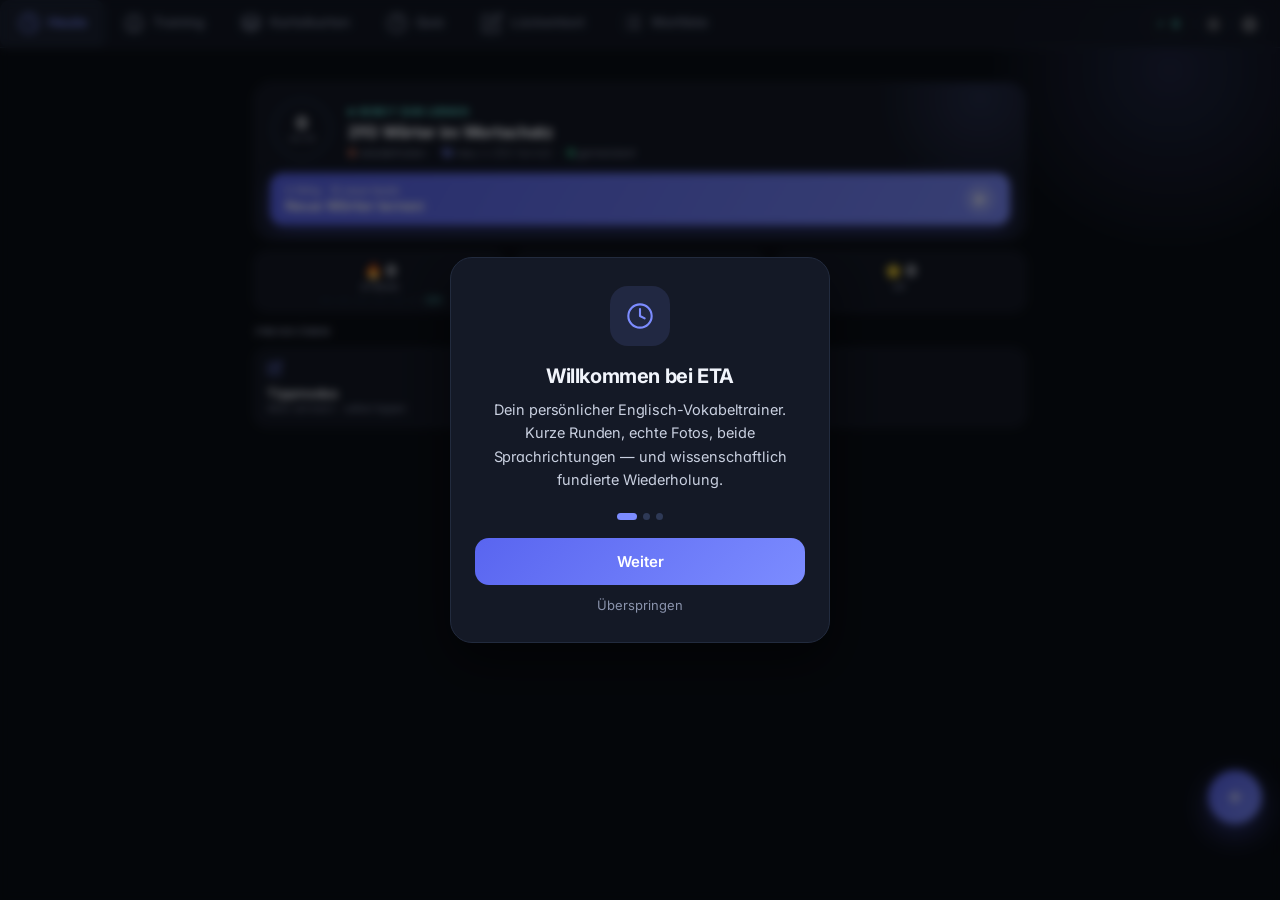
==== commit 67b2596a: "Bild fuer main course (133/133 komplett)" ====
--- a/index.html
+++ b/index.html
@@ -3743,6 +3743,7 @@
    automatisch befüllt — Bilder erscheinen dann sofort, ohne API-Wartezeit,
    und funktionieren offline über den Browser-Cache). Keys: Wort in Kleinschreibung. */
 const IMG_URLS = {
+  'main course':'https://upload.wikimedia.org/wikipedia/commons/thumb/a/ae/Wiener-Schnitzel02.jpg/330px-Wiener-Schnitzel02.jpg',
   'souvenir':'https://upload.wikimedia.org/wikipedia/commons/thumb/7/7f/Sterling_Pony%2C_Estes_Park_%282024%29-104A4561.jpg/330px-Sterling_Pony%2C_Estes_Park_%282024%29-104A4561.jpg',
   'jug':'https://upload.wikimedia.org/wikipedia/commons/thumb/d/d9/Ewer_and_basin_MET_DP362783_%28cropped%29.jpg/330px-Ewer_and_basin_MET_DP362783_%28cropped%29.jpg',
   'draining board':'https://upload.wikimedia.org/wikipedia/commons/thumb/d/d5/Astiankuivauskaappi-20060227.jpg/330px-Astiankuivauskaappi-20060227.jpg',
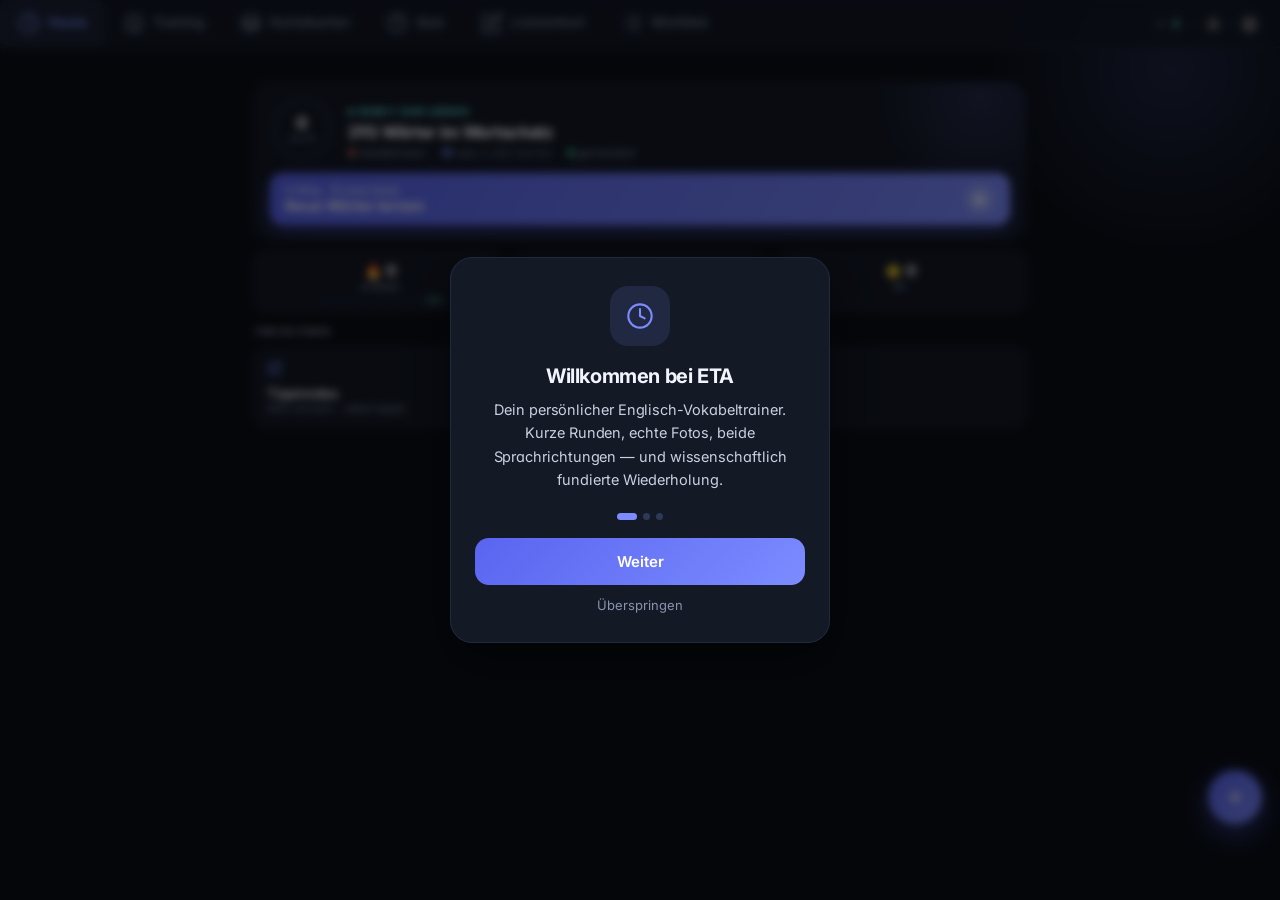
==== commit 558c39a8: "Sync: verstaendliche Meldung bei abgelaufenem Token (401)" ====
--- a/index.html
+++ b/index.html
@@ -4440,7 +4440,12 @@
   document.getElementById('syncGistInput').value  = gid;
   const hint = document.getElementById('syncModalHint');
   if(Sync.status === 'error' && Sync.lastError){
-    hint.innerHTML = '<strong style="color:var(--err)">Letzter Fehler:</strong> ' + Sync.lastError.replace(/</g,'&lt;');
+    // v4.1: 401 verständlich erklären — häufigster Fall: Token abgelaufen (GitHub-Tokens
+    // laufen standardmäßig nach 90 Tagen ab) oder beim Eintragen verändert.
+    const ist401 = /(^|\s)401(\s|$)|Bad credentials/i.test(Sync.lastError);
+    hint.innerHTML = ist401
+      ? '<strong style="color:var(--err)">Token ungültig oder abgelaufen.</strong> Trage denselben gültigen Token ein wie auf deinem anderen Gerät — oder erstelle auf github.com → Settings → Developer settings → Personal access tokens einen neuen (Berechtigungen: Gists lesen/schreiben + Issues lesen/schreiben für das Repo Englishtrainer) und hinterlege ihn auf <b>allen</b> Geräten. Die richtige Gist-ID kannst du am funktionierenden Gerät hier im Fenster kopieren.'
+      : '<strong style="color:var(--err)">Letzter Fehler:</strong> ' + Sync.lastError.replace(/</g,'&lt;');
   } else if(gid){
     hint.innerHTML = 'Gist-ID ist gesetzt. Auf dem zweiten Gerät denselben Token und dieselbe Gist-ID eintragen.';
   } else {
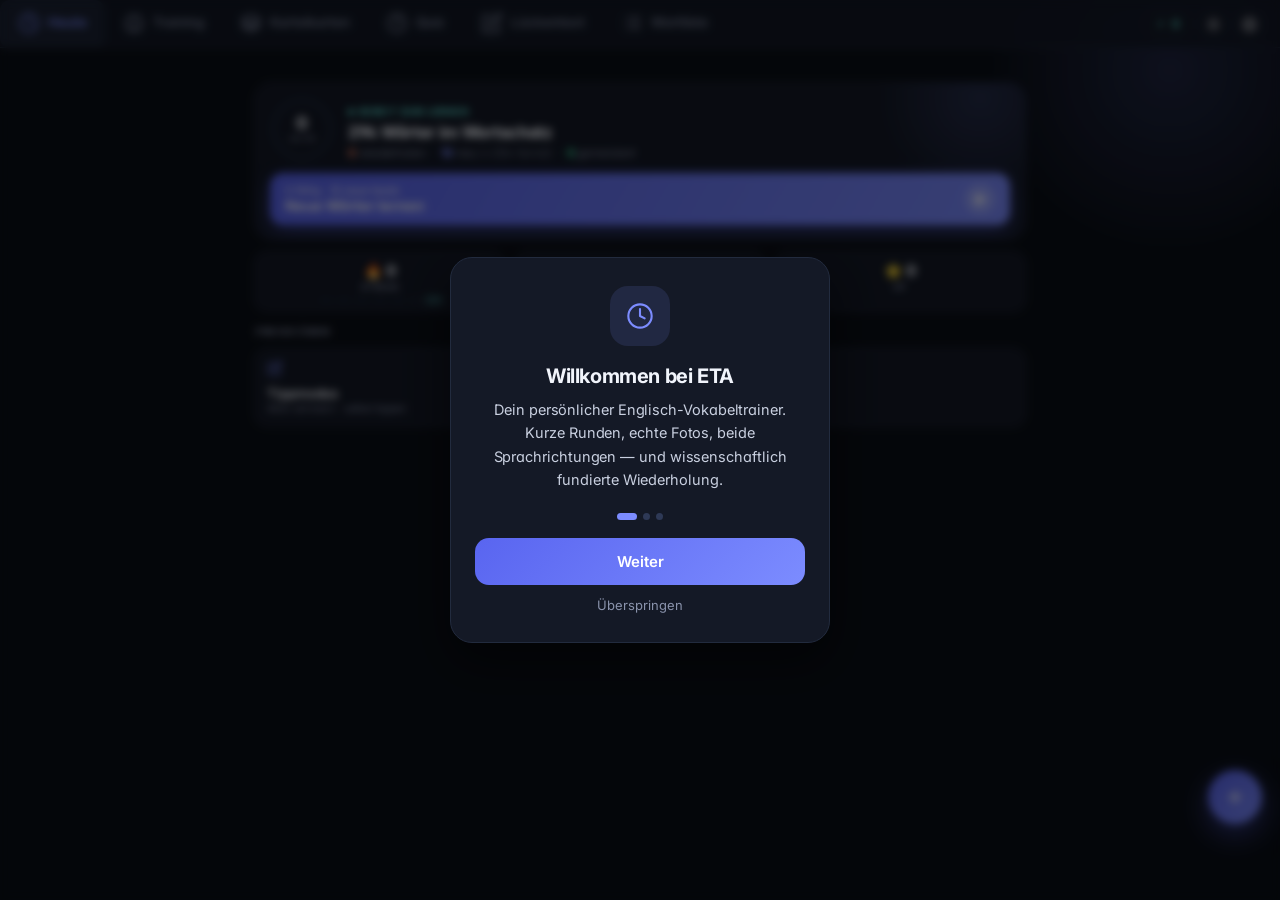
==== commit dc6921a2: "ETA: Neues Wort aus Issue #54" ====
--- a/index.html
+++ b/index.html
@@ -3584,7 +3584,8 @@
   {"id":290,"word":"no casualties","translation":"keine Opfer","pronunciation":"/nəʊ ˈkæʒuəltiz/","wordType":"Phrase","definition":"No people were killed or injured in an incident or accident.","examples":["The building collapsed, but fortunately there were no casualties.","The fire was quickly extinguished with no casualties reported."],"exampleDE":"Das Gebäude stürzte ein, aber glücklicherweise gab es keine Opfer.","imageUrl":"","difficulty":"B2","dateAdded":"2026-07-22","notes":"","category":"TV"},
   {"id":291,"word":"Manslaughter","translation":"Totschlag","pronunciation":"/ˈmænˌslɔːtər/","wordType":"Nomen","definition":"The unlawful killing of a person without intent or premeditation.","examples":["He was convicted of manslaughter after the accident.","The jury had to decide between murder and manslaughter."],"exampleDE":"Er wurde nach dem Unfall wegen Totschlags verurteilt.","imageUrl":"","difficulty":"C1","dateAdded":"2026-07-22","notes":"","category":"TV"},
   {"id":292,"word":"to lurk","translation":"lauern","pronunciation":"/lɜːrk/","wordType":"Verb","definition":"To wait hidden, ready to attack or appear suddenly.","examples":["A cat was lurking in the bushes.","Someone is lurking outside our house."],"exampleDE":"Eine Katze lauerte in den Büschen.","imageUrl":"","difficulty":"B2","dateAdded":"2026-07-26","notes":"","category":"Allgemein"},
-  {"id":293,"word":"Wholesome","translation":"gesund, heilsam","pronunciation":"/ˈhoʊlsəm/","wordType":"Adjektiv","definition":"Good for your health or character; morally beneficial and pure.","examples":["She enjoys wholesome food like fresh vegetables and fruit.","The movie is wholesome entertainment for the whole family."],"exampleDE":"Sie genießt gesunde Nahrung wie frisches Gemüse und Obst.","imageUrl":"","difficulty":"B2","dateAdded":"2026-07-26","notes":"","category":"TV"}
+  {"id":293,"word":"Wholesome","translation":"gesund, heilsam","pronunciation":"/ˈhoʊlsəm/","wordType":"Adjektiv","definition":"Good for your health or character; morally beneficial and pure.","examples":["She enjoys wholesome food like fresh vegetables and fruit.","The movie is wholesome entertainment for the whole family."],"exampleDE":"Sie genießt gesunde Nahrung wie frisches Gemüse und Obst.","imageUrl":"","difficulty":"B2","dateAdded":"2026-07-26","notes":"","category":"TV"},
+  {"id":294,"word":"Ambush","translation":"Hinterhalt","pronunciation":"/ˈæmbʊʃ/","wordType":"Nomen","definition":"A surprise attack from a hidden position against an unsuspecting target.","examples":["The soldiers were caught in an ambush on the mountain road.","The rebels set up an ambush near the village entrance."],"exampleDE":"Die Soldaten gerieten auf der Bergstraße in einen Hinterhalt.","imageUrl":"","difficulty":"B2","dateAdded":"2026-08-30","notes":"","category":"TV"}
 ];
 
 /* ═══════════════════════════════════════════════
@@ -3661,6 +3662,7 @@
    geladen und danach im Browser gecacht.
    ═══════════════════════════════════════════════ */
 const WIKI_TITLES = {
+  'Ambush':'Ambush',
   'Physiotherapist':'Physical_therapy',
   // ── Reisen / Urlaub (2026-06-23) ──
   'Menu':'Menu',
@@ -3743,6 +3745,7 @@
    automatisch befüllt — Bilder erscheinen dann sofort, ohne API-Wartezeit,
    und funktionieren offline über den Browser-Cache). Keys: Wort in Kleinschreibung. */
 const IMG_URLS = {
+  'ambush':'https://upload.wikimedia.org/wikipedia/commons/thumb/3/38/Embuscade_%28Guerre_de_Vend%C3%A9e%29_-_Evariste_Carpentier_%281%29-.jpg/330px-Embuscade_%28Guerre_de_Vend%C3%A9e%29_-_Evariste_Carpentier_%281%29-.jpg?utm_source=en.wikipedia.org&utm_campaign=api&utm_content=thumbnail',
   'main course':'https://upload.wikimedia.org/wikipedia/commons/thumb/a/ae/Wiener-Schnitzel02.jpg/330px-Wiener-Schnitzel02.jpg',
   'souvenir':'https://upload.wikimedia.org/wikipedia/commons/thumb/7/7f/Sterling_Pony%2C_Estes_Park_%282024%29-104A4561.jpg/330px-Sterling_Pony%2C_Estes_Park_%282024%29-104A4561.jpg',
   'jug':'https://upload.wikimedia.org/wikipedia/commons/thumb/d/d9/Ewer_and_basin_MET_DP362783_%28cropped%29.jpg/330px-Ewer_and_basin_MET_DP362783_%28cropped%29.jpg',
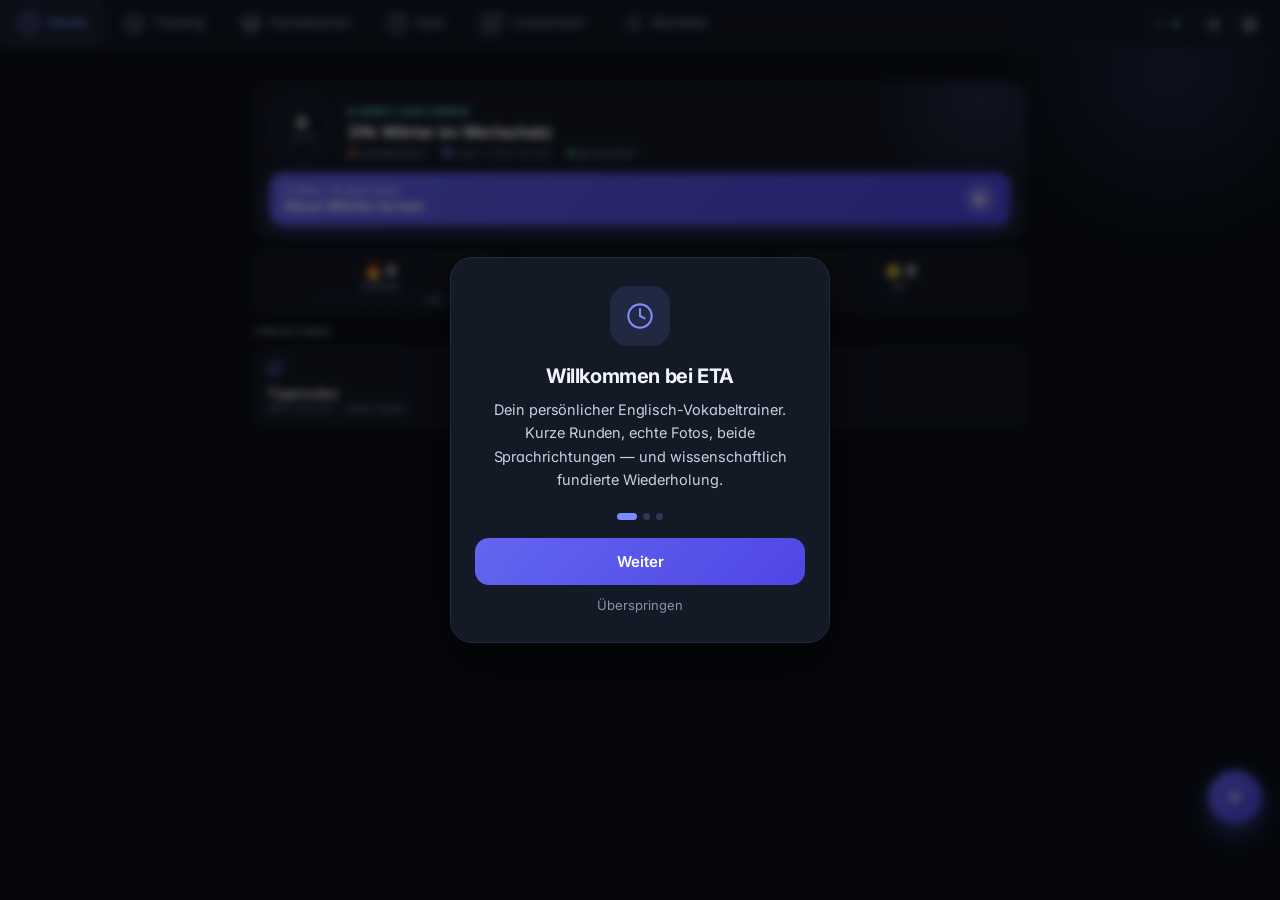
==== commit 311f4594: "Refactoring v5.0: Architektur getrennt in index.html, styles.css, app.js, words.js" ====
--- a/index.html
+++ b/index.html
@@ -13,511 +13,36 @@
 <link rel="preconnect" href="https://fonts.googleapis.com">
 <link rel="preconnect" href="https://fonts.gstatic.com" crossorigin>
 <link href="https://fonts.googleapis.com/css2?family=Inter:wght@400;500;600;700;800&display=swap" rel="stylesheet">
-<style>
-/* ─────────────────────────────────────────────
-   Theme variables (Notion / Linear-Stil)
-   ─────────────────────────────────────────────*/
-:root {
-  --primary: #4f46e5;
-  --primary2: #6366f1;
-  --primary-soft: #818cf8;
-  --primary-bg: #eef2ff;
-  --ok: #059669;
-  --ok-bg: #d1fae5;
-  --ok-text: #065f46;
-  --err: #dc2626;
-  --err-bg: #fee2e2;
-  --err-text: #991b1b;
-  --warn: #f59e0b;
-  --warn-bg: #fef3c7;
-  --warn-text: #92400e;
-  --bg: #f8fafc;
-  --card: #ffffff;
-  --card-hover: #fafbff;
-  --text: #0f172a;
-  --text-soft: #334155;
-  --muted: #64748b;
-  --border: #e5e7eb;
-  --border-strong: #cbd5e1;
-  --header-bg: rgba(255,255,255,.85);
-  --nav-bg: rgba(255,255,255,.9);
-  --sh-sm: 0 1px 2px rgba(15,23,42,.04), 0 1px 3px rgba(15,23,42,.05);
-  --sh: 0 1px 2px rgba(15,23,42,.04), 0 4px 12px rgba(15,23,42,.06);
-  --sh-lg: 0 10px 30px rgba(15,23,42,.10), 0 4px 10px rgba(15,23,42,.04);
-  --radius: 14px;
-  --radius-sm: 10px;
-  --radius-lg: 18px;
-  --radius-full: 9999px;
-}
-body.dark {
-  --primary: #818cf8;
-  --primary2: #a5b4fc;
-  --primary-soft: #6366f1;
-  --primary-bg: rgba(129,140,248,.12);
-  --ok: #34d399;
-  --ok-bg: rgba(52,211,153,.14);
-  --ok-text: #a7f3d0;
-  --err: #f87171;
-  --err-bg: rgba(248,113,113,.14);
-  --err-text: #fecaca;
-  --warn: #fbbf24;
-  --warn-bg: rgba(251,191,36,.14);
-  --warn-text: #fde68a;
-  --bg: #0b1220;
-  --card: #111a2e;
-  --card-hover: #15203a;
-  --text: #e2e8f0;
-  --text-soft: #cbd5e1;
-  --muted: #94a3b8;
-  --border: #1f2a44;
-  --border-strong: #334155;
-  --header-bg: rgba(13,21,38,.85);
-  --nav-bg: rgba(13,21,38,.9);
-  --sh-sm: 0 1px 2px rgba(0,0,0,.4);
-  --sh: 0 2px 6px rgba(0,0,0,.35), 0 8px 20px rgba(0,0,0,.25);
-  --sh-lg: 0 16px 40px rgba(0,0,0,.55), 0 4px 12px rgba(0,0,0,.3);
-}
-
-*{box-sizing:border-box;margin:0;padding:0;}
-html,body{min-height:100vh;}
-body{font-family:'Inter','Segoe UI',system-ui,-apple-system,sans-serif;background:var(--bg);color:var(--text);-webkit-font-smoothing:antialiased;-moz-osx-font-smoothing:grayscale;transition:background-color .3s ease, color .3s ease;font-feature-settings:'cv02','cv03','cv04','cv11';}
-
-/* ── Header ── */
-header{display:none;}
-.hd-stats{display:flex;gap:4px;align-items:center;padding:0 6px 0 2px;flex-shrink:0;}
-.stat{padding:4px 8px;border-radius:var(--radius-full);font-weight:600;font-size:11px;letter-spacing:.01em;border:1px solid var(--border);background:var(--card);}
-.stat-ok{color:var(--ok);border-color:color-mix(in srgb,var(--ok) 25%,var(--border));background:var(--ok-bg);}
-.stat-err{color:var(--err);border-color:color-mix(in srgb,var(--err) 25%,var(--border));background:var(--err-bg);}
-.theme-toggle{width:30px;height:30px;border-radius:var(--radius-full);border:1px solid var(--border);background:transparent;color:var(--text);cursor:pointer;font-size:14px;display:inline-flex;align-items:center;justify-content:center;flex-shrink:0;}
-.theme-toggle:hover{background:var(--card);}
-
-/* ── Tabs ── */
-nav{background:var(--nav-bg);backdrop-filter:saturate(180%) blur(10px);-webkit-backdrop-filter:saturate(180%) blur(10px);display:flex;align-items:center;border-bottom:1px solid var(--border);position:sticky;top:0;z-index:10;}.nav-tabs{display:flex;flex:1;overflow-x:auto;min-width:0;}
-.tab{padding:12px 18px;border:none;background:none;cursor:pointer;font-family:inherit;font-size:13.5px;font-weight:500;color:var(--muted);white-space:nowrap;border-bottom:2px solid transparent;margin-bottom:-1px;transition:color .18s ease, border-color .18s ease, background .18s ease;}
-.tab:hover{color:var(--text);background:var(--primary-bg);}
-.tab.active{color:var(--primary);border-bottom-color:var(--primary);font-weight:600;}
-
-/* ── Main ── */
-main{padding:28px 24px 60px;max-width:820px;margin:0 auto;}
-
-/* ── Progress bar ── */
-.progress-wrap{margin-bottom:20px;}
-.progress-label{display:flex;justify-content:space-between;font-size:12px;color:var(--muted);margin-bottom:6px;letter-spacing:.02em;font-weight:500;}
-.progress-bar{height:5px;background:var(--border);border-radius:var(--radius-full);overflow:hidden;}
-.progress-fill{height:100%;background:linear-gradient(90deg,var(--primary-soft),var(--primary));border-radius:var(--radius-full);transition:width .45s cubic-bezier(.4,0,.2,1);}
-
-/* ── Flashcard ── */
-.scene{perspective:1400px;height:460px;margin-bottom:14px;}
-.flashcard{width:100%;height:100%;position:relative;transform-style:preserve-3d;transition:transform .65s cubic-bezier(.4,0,.2,1);cursor:pointer;}
-.flashcard.flipped{transform:rotateY(180deg);}
-.face{position:absolute;inset:0;backface-visibility:hidden;-webkit-backface-visibility:hidden;border-radius:var(--radius-lg);background:var(--card);box-shadow:var(--sh-lg);border:1px solid var(--border);display:flex;flex-direction:column;align-items:center;justify-content:center;padding:20px 16px;overflow:hidden;}
-.face-back{transform:rotateY(180deg);align-items:flex-start;justify-content:flex-start;overflow-y:auto;-webkit-overflow-scrolling:touch;}.face.face-back{overflow:hidden auto;}
-
-.fc-image{width:100%;max-height:220px;object-fit:cover;border-radius:var(--radius-sm);margin-bottom:18px;box-shadow:var(--sh-sm);}
-.fc-img-placeholder{width:84px;height:84px;border-radius:50%;display:flex;align-items:center;justify-content:center;font-size:36px;margin-bottom:18px;background:var(--primary-bg);color:var(--primary);}
-.fc-word{font-size:34px;font-weight:800;color:var(--text);text-align:center;line-height:1.15;margin-bottom:8px;letter-spacing:-.02em;}
-.fc-pronunciation{font-size:15px;color:var(--muted);margin-bottom:14px;font-family:'Inter',sans-serif;letter-spacing:.01em;}.speak-btn{background:none;border:1px solid var(--border);border-radius:20px;cursor:pointer;font-size:17px;padding:4px 10px;transition:background .15s,transform .1s;color:var(--text);display:inline-flex;align-items:center;line-height:1;flex-shrink:0;}.speak-btn:hover{background:var(--hover);}.speak-btn:active{transform:scale(.93);}.speak-row{display:flex;align-items:center;justify-content:center;gap:8px;}.quiz-speak-row{display:flex;align-items:center;justify-content:center;gap:8px;margin-top:6px;}.quiz-pron{font-size:13px;color:var(--muted);}
-.fc-badges{display:flex;gap:8px;flex-wrap:wrap;justify-content:center;margin-bottom:14px;}
-.fc-hint{font-size:12px;color:var(--muted);opacity:.7;position:absolute;bottom:18px;letter-spacing:.02em;}
-
-.back-translation{font-size:24px;font-weight:700;color:var(--text);margin-bottom:14px;letter-spacing:-.01em;}
-.back-def{font-size:14px;line-height:1.65;color:var(--text-soft);margin-bottom:16px;border-left:3px solid var(--primary);padding-left:12px;}
-.back-ex{font-size:13px;color:var(--text-soft);line-height:1.6;background:var(--primary-bg);border-radius:var(--radius-sm);padding:10px 14px;margin-bottom:8px;}
-.back-ex strong{color:var(--primary);font-size:11px;display:block;margin-bottom:4px;letter-spacing:.04em;font-weight:600;}
-.fc-front-example{font-size:13px;color:var(--text-soft);font-style:italic;line-height:1.6;background:var(--primary-bg);border-radius:var(--radius-sm);padding:10px 14px;text-align:center;margin-top:10px;width:100%;}
-.back-translation-small{font-size:13px;color:var(--muted);margin-top:14px;padding-top:12px;border-top:1px solid var(--border);}
-.back-section-label{font-size:11px;font-weight:600;text-transform:uppercase;letter-spacing:.06em;color:var(--muted);margin-bottom:6px;}
-
-.fc-actions{display:flex;gap:12px;justify-content:center;margin-top:4px;}
-@media(max-width:540px){
-  .fc-actions{position:fixed;bottom:0;left:0;right:0;margin:0;padding:10px 12px;padding-bottom:max(10px,env(safe-area-inset-bottom));background:var(--card);border-top:1px solid var(--border);z-index:54;gap:8px;}
-  .fc-actions .btn{flex:1;padding:14px 10px;font-size:15px;}
-}
-
-/* ── Quiz ── */
-.quiz-question{background:var(--card);border-radius:var(--radius);padding:28px;box-shadow:var(--sh);border:1px solid var(--border);margin-bottom:18px;text-align:center;}
-.quiz-word{font-size:32px;font-weight:800;color:var(--text);margin-bottom:8px;letter-spacing:-.02em;}
-.quiz-sub{font-size:13px;color:var(--muted);letter-spacing:.02em;text-transform:uppercase;font-weight:500;}
-.quiz-dir-row,.dir-toggle-row{display:flex;gap:5px;margin-bottom:8px;}
-.qdt-btn{flex:1;padding:7px 6px;border-radius:8px;border:1.5px solid var(--border);background:var(--card);font-size:12px;font-weight:600;color:var(--muted);cursor:pointer;transition:background .15s,color .15s,border-color .15s;}
-.qdt-btn.active{background:var(--primary);color:#fff;border-color:var(--primary);}
-.quiz-choices{display:grid;grid-template-columns:1fr 1fr;gap:10px;margin-bottom:16px;}
-.choice{padding:14px 16px;background:var(--card);border:1.5px solid var(--border);border-radius:var(--radius-sm);cursor:pointer;font-family:inherit;font-size:14px;font-weight:500;transition:all .18s ease;text-align:left;color:var(--text);display:-webkit-box;-webkit-line-clamp:2;-webkit-box-orient:vertical;overflow:hidden;}
-.choice:hover:not(:disabled){border-color:var(--primary);background:var(--primary-bg);transform:translateY(-1px);box-shadow:var(--sh-sm);}
-.choice.correct{border-color:var(--ok);background:var(--ok-bg);color:var(--ok-text);animation:pulseOk .6s ease;}
-.choice.wrong{border-color:var(--err);background:var(--err-bg);color:var(--err-text);}
-.choice:disabled{cursor:default;}
-@keyframes pulseOk{0%{box-shadow:0 0 0 0 color-mix(in srgb,var(--ok) 45%,transparent);}70%{box-shadow:0 0 0 12px transparent;}100%{box-shadow:0 0 0 0 transparent;}}
-.quiz-feedback{text-align:center;font-size:14px;font-weight:600;padding:12px;border-radius:var(--radius-sm);margin-bottom:12px;}
-.quiz-feedback.ok{background:var(--ok-bg);color:var(--ok-text);}
-.quiz-feedback.err{background:var(--err-bg);color:var(--err-text);}
-
-/* ── Fill-in-the-blank ── */
-.fill-card{background:var(--card);border-radius:var(--radius);padding:28px;box-shadow:var(--sh);border:1px solid var(--border);margin-bottom:18px;}
-.fill-label{font-size:11px;font-weight:600;text-transform:uppercase;letter-spacing:.06em;color:var(--muted);margin-bottom:14px;}
-.fill-sentence{font-size:19px;line-height:1.8;color:var(--text);margin-bottom:20px;}
-.blank{display:inline-block;min-width:120px;border-bottom:2.5px solid var(--primary);color:var(--primary);font-weight:700;padding:0 4px;}
-.fill-input-row{display:flex;gap:10px;align-items:center;}
-.fill-input{flex:1;padding:12px 16px;border:1.5px solid var(--border);border-radius:var(--radius-sm);font-family:inherit;font-size:15px;outline:none;background:var(--card);color:var(--text);transition:border-color .18s ease, box-shadow .18s ease, background .18s ease;}
-.fill-input:focus{border-color:var(--primary);box-shadow:0 0 0 3px color-mix(in srgb,var(--primary) 20%,transparent);}
-.fill-input.ok{border-color:var(--ok);background:var(--ok-bg);color:var(--ok-text);}
-.fill-input.err{border-color:var(--err);background:var(--err-bg);color:var(--err-text);}
-.fill-input.live-ok{border-color:var(--ok);box-shadow:0 0 0 3px color-mix(in srgb,var(--ok) 18%,transparent);}
-.fill-result{margin-top:14px;padding:12px 16px;border-radius:var(--radius-sm);font-size:14px;line-height:1.6;}
-.fill-result.ok{background:var(--ok-bg);color:var(--ok-text);}
-.fill-result.err{background:var(--err-bg);color:var(--err-text);}
-
-/* ── Word List ── */
-.list-header{display:flex;justify-content:space-between;align-items:baseline;gap:12px;flex-wrap:wrap;margin-bottom:14px;}
-.list-header h2{font-size:16px;font-weight:700;color:var(--text);letter-spacing:-.01em;}
-.search-bar{position:relative;margin-bottom:14px;}
-.search-bar input{width:100%;padding:11px 14px 11px 38px;border:1.5px solid var(--border);border-radius:var(--radius-sm);font-family:inherit;font-size:14px;outline:none;background:var(--card);color:var(--text);transition:border-color .18s ease, box-shadow .18s ease;}
-.search-bar input:focus{border-color:var(--primary);box-shadow:0 0 0 3px color-mix(in srgb,var(--primary) 18%,transparent);}
-.search-bar::before{content:'🔍';position:absolute;left:12px;top:50%;transform:translateY(-50%);font-size:13px;opacity:.7;pointer-events:none;}
-.search-clear{position:absolute;right:10px;top:50%;transform:translateY(-50%);border:none;background:transparent;cursor:pointer;color:var(--muted);font-size:16px;padding:4px;line-height:1;border-radius:var(--radius-full);display:none;}
-.search-clear:hover{color:var(--text);background:var(--border);}
-.search-bar.has-value .search-clear{display:inline-block;}
-.list-filters{display:flex;gap:6px;flex-wrap:wrap;margin-bottom:14px;}
-.filter-btn{padding:5px 12px;border-radius:var(--radius-full);border:1px solid var(--border);background:var(--card);cursor:pointer;font-family:inherit;font-size:12.5px;font-weight:500;color:var(--muted);transition:all .18s ease;display:inline-flex;align-items:center;gap:4px;}
-.filter-btn:hover{border-color:var(--primary);color:var(--text);background:var(--primary-bg);}
-.filter-btn.active{border-color:var(--primary);color:var(--primary);background:var(--primary-bg);font-weight:600;}
-.word-grid{display:grid;grid-template-columns:1fr;gap:10px;}
-.word-card{background:var(--card);border-radius:var(--radius);padding:14px 16px;border:1px solid var(--border);cursor:pointer;transition:transform .15s ease, box-shadow .15s ease, border-color .15s ease;}
-.word-card:hover{transform:translateY(-1px);box-shadow:var(--sh);border-color:var(--border-strong);}
-.wc-top{display:flex;align-items:center;gap:12px;}
-.wc-thumb{width:52px;height:52px;border-radius:var(--radius-sm);object-fit:cover;flex-shrink:0;box-shadow:var(--sh-sm);}
-.wc-thumb-fallback{width:52px;height:52px;border-radius:var(--radius-sm);background:var(--primary-bg);color:var(--primary);display:flex;align-items:center;justify-content:center;font-size:22px;flex-shrink:0;}
-.wc-body{flex:1;min-width:0;}
-.wc-title-row{display:flex;align-items:center;gap:8px;flex-wrap:wrap;}
-.wc-word{font-size:16px;font-weight:700;color:var(--text);letter-spacing:-.01em;}
-.wc-pron{font-size:12.5px;color:var(--muted);}
-.wc-translation{font-size:13.5px;color:var(--text-soft);margin-top:3px;}
-.wc-meta{display:flex;gap:5px;align-items:center;flex-wrap:wrap;margin-left:auto;}
-.wc-chev{color:var(--muted);font-size:14px;transition:transform .2s ease;margin-left:4px;}
-.word-card.open .wc-chev{transform:rotate(180deg);}
-.wc-detail{margin-top:14px;border-top:1px solid var(--border);padding-top:12px;display:none;}
-.wc-detail.open{display:block;}
-.wc-detail p{font-size:13px;line-height:1.65;color:var(--text-soft);margin-bottom:8px;}
-.wc-detail-img{width:100%;max-height:180px;object-fit:cover;border-radius:var(--radius-sm);margin-bottom:10px;box-shadow:var(--sh-sm);}
-.wc-ex{background:var(--primary-bg);border-radius:var(--radius-sm);padding:8px 12px;font-size:13px;line-height:1.55;margin-bottom:6px;color:var(--text-soft);}
-
-/* ── Empty / summary ── */
-.summary-card{background:var(--card);border:1px solid var(--border);border-radius:var(--radius-lg);padding:44px 36px;box-shadow:var(--sh);text-align:center;}
-.summary-emoji{font-size:54px;margin-bottom:14px;}
-.summary-card h2{font-size:22px;font-weight:700;color:var(--text);margin-bottom:6px;letter-spacing:-.01em;}
-.summary-card p{color:var(--muted);font-size:14.5px;margin-bottom:22px;}
-.summary-stats{display:flex;gap:28px;justify-content:center;margin-bottom:24px;}
-.ss{text-align:center;}
-.ss-num{font-size:38px;font-weight:800;letter-spacing:-.02em;}
-.ss-ok .ss-num{color:var(--ok);}
-.ss-err .ss-num{color:var(--err);}
-.ss-label{font-size:12px;color:var(--muted);letter-spacing:.04em;text-transform:uppercase;font-weight:500;}
-
-/* ── Badges ── */
-.badge{display:inline-flex;align-items:center;padding:2px 9px;border-radius:var(--radius-full);font-size:11px;font-weight:600;line-height:1.5;letter-spacing:.01em;border:1px solid transparent;}
-.badge-A1,.badge-A2{background:var(--ok-bg);color:var(--ok-text);}
-.badge-B1,.badge-B2{background:var(--warn-bg);color:var(--warn-text);}
-.badge-C1,.badge-C2{background:var(--err-bg);color:var(--err-text);}
-.badge-type{background:var(--primary-bg);color:var(--primary);}
-.badge-cat-TV{background:#FEF3C7;color:#92400E;}
-.badge-cat-Books{background:#EDE9FE;color:#5B21B6;}
-.badge-cat-Kitchen{background:#D1FAE5;color:#065F46;}
-.badge-cat-Reisen{background:#CFFAFE;color:#155E75;}
-.badge-cat-none{background:var(--border);color:var(--muted);}
-body.dark .badge-cat-TV{background:rgba(252,211,77,.18);color:#fde68a;}
-body.dark .badge-cat-Books{background:rgba(167,139,250,.18);color:#ddd6fe;}
-body.dark .badge-cat-Kitchen{background:rgba(52,211,153,.18);color:#a7f3d0;}
-body.dark .badge-cat-Reisen{background:rgba(34,211,238,.18);color:#a5f3fc;}
-.filter-group-label{font-size:11px;font-weight:600;text-transform:uppercase;letter-spacing:.06em;color:var(--muted);margin-bottom:6px;margin-top:10px;}
-
-/* ── Buttons ── */
-.btn{padding:10px 18px;border:1px solid transparent;border-radius:var(--radius-sm);cursor:pointer;font-family:inherit;font-size:13.5px;font-weight:600;transition:transform .15s ease, box-shadow .15s ease, background .15s ease, color .15s ease, border-color .15s ease;display:inline-flex;align-items:center;gap:7px;letter-spacing:.01em;}
-.btn:hover{transform:translateY(-1px);box-shadow:var(--sh-sm);}
-.btn:active{transform:translateY(0);}
-.btn-primary{background:var(--primary);color:#fff;}
-.btn-primary:hover{background:var(--primary2);}
-.btn-ok{background:var(--ok);color:#fff;}
-.btn-ok:hover{filter:brightness(1.05);}
-.btn-err{background:var(--err);color:#fff;}
-.btn-err:hover{filter:brightness(1.05);}
-.btn-outline{border-color:var(--primary);color:var(--primary);background:transparent;}
-.btn-outline:hover{background:var(--primary-bg);}
-.btn-ghost{background:var(--card);color:var(--text);border-color:var(--border);}
-.btn-ghost:hover{background:var(--card-hover);border-color:var(--border-strong);}
-.btn-sm{padding:7px 14px;font-size:12.5px;}
-
-/* ── Nav buttons row ── */
-.nav-row{display:flex;justify-content:center;align-items:center;gap:14px;margin-top:6px;}
-.nav-pos{font-size:13px;color:var(--muted);font-weight:500;}
-
-/* ── Responsive ── */
-@media(min-width:768px){
-  .quiz-choices{grid-template-columns:1fr 1fr;}
-  .word-grid{grid-template-columns:1fr 1fr;}
-}
-@media(max-width:540px){
-  .quiz-choices{grid-template-columns:1fr;}
-  .fc-word{font-size:22px;}
-  main{padding:10px 12px 130px;}
-  .hd-stats{gap:4px;}
-  .scene{height:320px;}
-  .quiz-question{padding:16px 14px;margin-bottom:8px;}
-  .face{padding:12px 10px;}
-  .quiz-word{font-size:26px;}
-  .quiz-sub{font-size:11px;margin-bottom:4px;}
-  .fc-front-example{font-size:12px;padding:8px 10px;margin-top:8px;}
-  .choice{padding:10px 12px;font-size:13px;min-height:42px;}
-  .quiz-choices{gap:6px;margin-bottom:8px;}
-  .quiz-feedback{font-size:13px;padding:10px;}
-  .fill-card{padding:12px 12px;margin-bottom:8px;}
-  .fill-sentence{font-size:17px;}
-  .fill-label{font-size:10px;margin-bottom:10px;}
-  .nav-row{display:none;}
-  .tab .tab-label{display:none;}
-  .tab{padding:8px 9px;font-size:14px;}
-  .round-result{padding:16px 14px 80px;}
-  .round-score-circle{width:100px;height:100px;}
-  .round-score-num{font-size:28px;}
-  .srs-dash{grid-template-columns:repeat(2,1fr);}
-}
-
-
-/* ── Flash-Modus Runden-Picker ── */
-.flash-picker{background:var(--card);border:1px solid var(--border);border-radius:var(--radius-lg);padding:20px 16px;box-shadow:var(--sh);text-align:center;max-width:420px;margin:0 auto;}
-.flash-picker-emoji{font-size:52px;margin-bottom:12px;line-height:1;}
-.flash-picker h2{font-size:20px;font-weight:800;letter-spacing:-.02em;margin-bottom:6px;color:var(--text);}
-.flash-picker p{color:var(--muted);font-size:14px;margin-bottom:22px;line-height:1.5;}
-.flash-picker-grid{display:grid;grid-template-columns:1fr 1fr;gap:10px;margin-bottom:10px;}
-.fp-btn{padding:18px 10px;background:var(--card);border:1.5px solid var(--border);border-radius:var(--radius-sm);cursor:pointer;font-family:inherit;font-size:15px;font-weight:700;color:var(--text);transition:all .18s ease;line-height:1.2;}
-.fp-btn small{display:block;font-size:11px;font-weight:400;color:var(--muted);margin-top:3px;}
-.fp-btn:hover{border-color:var(--primary);background:var(--primary-bg);color:var(--primary);}
-.fp-btn:hover small{color:var(--primary);}
-.fp-btn.fp-featured{border-color:var(--primary);background:var(--primary-bg);color:var(--primary);}
-.cat-chip-row{display:flex;flex-wrap:wrap;gap:6px;justify-content:center;margin:0 auto 14px;max-width:560px;}
-.cat-chip{padding:5px 11px;border:1px solid var(--border);border-radius:var(--radius-full);background:var(--card);color:var(--text-soft);font-family:inherit;font-size:12px;font-weight:600;cursor:pointer;display:inline-flex;align-items:center;gap:5px;transition:all .15s ease;}
-.cat-chip:hover{border-color:var(--primary);color:var(--primary);}
-.cat-chip.active{background:var(--primary);border-color:var(--primary);color:#fff;}
-.cat-chip-n{font-size:10px;opacity:.7;font-weight:700;}
-.cat-chip.active .cat-chip-n{opacity:.9;}
-.speak-sm{width:22px;height:22px;min-width:22px;font-size:11px;padding:0;margin-right:6px;vertical-align:middle;}
-.fp-btn.fp-featured small{color:var(--primary-soft);}
-.fp-btn-all{width:100%;padding:12px;background:transparent;border:1px dashed var(--border-strong);border-radius:var(--radius-sm);cursor:pointer;font-family:inherit;font-size:13.5px;font-weight:500;color:var(--muted);transition:all .18s ease;}
-.fp-btn-all:hover{color:var(--text);border-color:var(--primary);}
-
-/* ── Quiz-Bild-Header ── */
-.quiz-img-wrap{width:100%;height:200px;background:var(--primary-bg);display:flex;align-items:center;justify-content:center;padding:10px;border-radius:var(--radius) var(--radius) 0 0;}
-.quiz-img-hd{max-width:100%;max-height:180px;object-fit:contain;border-radius:8px;display:block;}
-.quiz-img-ph{width:100%;height:180px;display:flex;align-items:center;justify-content:center;font-size:64px;}
-@media(max-width:540px){
-  .quiz-img-wrap{height:130px;}
-  .quiz-img-hd{max-height:110px;}
-  .quiz-img-ph{height:110px;font-size:40px;}
-}
-
-.quiz-example{font-size:12px;color:var(--muted);font-style:italic;margin-top:8px;padding:6px 10px;background:var(--bg);border-radius:var(--radius-sm);text-align:left;line-height:1.55;border-left:2px solid var(--border);}
-.quiz-example .ex-blank{font-weight:700;color:var(--primary);font-style:normal;background:var(--primary-bg);padding:1px 4px;border-radius:3px;}
-@media(max-width:540px){.quiz-example{font-size:11px;margin-top:6px;padding:5px 8px;}}
-/* ── Auto-Advance Timer-Bar (korrekte Antwort) ── */
-.auto-adv-bar{height:3px;background:var(--border);border-radius:var(--radius-full);overflow:hidden;margin-top:8px;}
-.auto-adv-fill{height:100%;background:var(--ok);border-radius:var(--radius-full);animation:autoFill 1.5s linear forwards;}
-@keyframes autoFill{from{width:0%}to{width:100%}}
-
-/* ── Sticky Mobile Action Bar (Weiter / Überspringen) ── */
-#mobileNextBar{
-  display:none;
-  position:fixed;
-  bottom:0;left:0;right:0;
-  background:var(--card);
-  border-top:1px solid var(--border);
-  padding:10px 16px;
-  padding-bottom:max(10px,env(safe-area-inset-bottom));
-  z-index:60;
-  box-shadow:0 -4px 20px rgba(15,23,42,.14);
-  animation:slideUp .22s cubic-bezier(.4,0,.2,1);
-}
-@keyframes slideUp{from{transform:translateY(100%);}to{transform:translateY(0);}}
-#mobileNextBar .mnb-btn{
-  display:block;width:100%;padding:15px;
-  background:var(--primary);color:#fff;border:none;
-  border-radius:var(--radius-sm);font-family:inherit;
-  font-size:16px;font-weight:700;cursor:pointer;
-  letter-spacing:.01em;transition:filter .15s;
-}
-#mobileNextBar .mnb-btn:active{filter:brightness(.92);}
-@media(min-width:541px){#mobileNextBar{display:none !important;}}
-
-/* ── Subtle focus ring for accessibility ── */
-:focus-visible{outline:2px solid var(--primary);outline-offset:2px;border-radius:var(--radius-sm);}
-
-/* ═══════════════════════════════════════════════
-   🧠 SRS (Spaced Repetition) – Dashboard, Level-Badges, Training-Buttons
-   ═══════════════════════════════════════════════ */
-.srs-dash{display:grid;grid-template-columns:repeat(4,1fr);gap:10px;margin-bottom:20px;}
-.srs-dash-item{background:var(--card);border:1px solid var(--border);border-radius:var(--radius);padding:14px 12px;text-align:center;box-shadow:var(--sh-sm);transition:transform .15s ease, box-shadow .15s ease;}
-.srs-dash-item:hover{transform:translateY(-2px);box-shadow:var(--sh);}
-.srs-dash-num{font-size:26px;font-weight:800;line-height:1;color:var(--text);letter-spacing:-.02em;}
-.srs-dash-label{font-size:11px;font-weight:600;color:var(--muted);text-transform:uppercase;letter-spacing:.06em;margin-top:6px;}
-.srs-dash-item.due .srs-dash-num{color:var(--primary);}
-.srs-dash-item.new .srs-dash-num{color:var(--warn);}
-.srs-dash-item.learn .srs-dash-num{color:#2563eb;}
-.srs-dash-item.mastered .srs-dash-num{color:var(--ok);}
-@media (max-width:640px){
-  .srs-dash{grid-template-columns:repeat(2,1fr);}
-}
-
-.srs-actions{display:flex;gap:10px;justify-content:center;flex-wrap:wrap;margin-top:14px;}
-.srs-actions .btn{min-width:150px;}
-.btn-srs-ok{background:var(--ok);color:#fff;border:1px solid var(--ok);}
-.btn-srs-ok:hover{filter:brightness(.95);}
-.btn-srs-err{background:var(--err);color:#fff;border:1px solid var(--err);}
-.btn-srs-err:hover{filter:brightness(.95);}
-
-.srs-empty{background:var(--card);border:1px solid var(--border);border-radius:var(--radius-lg);padding:48px 28px;text-align:center;box-shadow:var(--sh);}
-.srs-empty-emoji{font-size:54px;margin-bottom:14px;}
-.srs-empty h2{font-size:22px;font-weight:700;margin-bottom:6px;}
-.srs-empty p{color:var(--muted);font-size:14.5px;margin-bottom:22px;}
-
-/* Level-Badges */
-.level-badge{display:inline-flex;align-items:center;gap:4px;padding:2px 8px;border-radius:var(--radius-full);font-size:11px;font-weight:600;letter-spacing:.02em;border:1px solid transparent;}
-.lvl-0{background:var(--warn-bg);color:var(--warn-text);border-color:rgba(245,158,11,.3);}
-.lvl-1,.lvl-2{background:#dbeafe;color:#1e40af;border-color:rgba(37,99,235,.25);}
-body.dark .lvl-1,body.dark .lvl-2{background:rgba(59,130,246,.15);color:#93c5fd;border-color:rgba(59,130,246,.35);}
-.lvl-3,.lvl-4{background:#e0e7ff;color:#3730a3;border-color:rgba(79,70,229,.25);}
-body.dark .lvl-3,body.dark .lvl-4{background:rgba(129,140,248,.15);color:#c7d2fe;border-color:rgba(129,140,248,.35);}
-.lvl-5,.lvl-6{background:#f3e8ff;color:#6b21a8;border-color:rgba(147,51,234,.25);}
-body.dark .lvl-5,body.dark .lvl-6{background:rgba(168,85,247,.15);color:#e9d5ff;border-color:rgba(168,85,247,.35);}
-.lvl-7{background:var(--ok-bg);color:var(--ok-text);border-color:rgba(5,150,105,.3);}
-.due-pill{display:inline-block;background:var(--primary-bg);color:var(--primary);font-size:10px;font-weight:700;padding:1px 7px;border-radius:var(--radius-full);letter-spacing:.04em;text-transform:uppercase;margin-left:6px;}
-
-.srs-settings-row{display:flex;justify-content:flex-end;margin-top:18px;}
-.srs-reset-btn{background:transparent;color:var(--muted);border:1px dashed var(--border-strong);padding:6px 12px;border-radius:var(--radius-sm);font-size:12px;font-weight:500;cursor:pointer;transition:color .15s, border-color .15s;}
-.srs-reset-btn:hover{color:var(--err);border-color:var(--err);}
-
-.srs-intro{background:var(--primary-bg);border:1px solid rgba(99,102,241,.25);border-radius:var(--radius);padding:8px 12px;margin-bottom:10px;font-size:12px;color:var(--text-soft);}
-.srs-intro strong{color:var(--primary);}
-
-/* Sync-Badge & Leiste */
-.sync-row{display:flex;justify-content:flex-end;align-items:center;gap:8px;margin-bottom:12px;flex-wrap:wrap;}
-.sync-badge{display:inline-flex;align-items:center;gap:6px;padding:5px 12px;border-radius:var(--radius-full);font-size:12px;font-weight:600;letter-spacing:.01em;border:1px solid var(--border);background:var(--card);cursor:pointer;user-select:none;transition:all .15s ease;}
-.sync-badge:hover{border-color:var(--border-strong);background:var(--card-hover);}
-.sync-ok{color:var(--ok);border-color:color-mix(in srgb,var(--ok) 25%,var(--border));background:var(--ok-bg);}
-.sync-off{color:var(--muted);border-style:dashed;}
-.sync-err{color:var(--err);border-color:color-mix(in srgb,var(--err) 25%,var(--border));background:var(--err-bg);}
-.sync-active{color:var(--primary);border-color:color-mix(in srgb,var(--primary) 30%,var(--border));background:var(--primary-bg);}
-.sync-manual-btn{background:transparent;border:1px solid var(--border);color:var(--muted);padding:5px 12px;border-radius:var(--radius-full);font-size:12px;font-weight:500;cursor:pointer;transition:all .15s ease;}
-.sync-manual-btn:hover{color:var(--primary);border-color:var(--primary);}
-
-/* Modal */
-.modal-overlay{position:fixed;inset:0;background:rgba(15,23,42,.55);backdrop-filter:blur(4px);display:none;align-items:center;justify-content:center;z-index:100;padding:18px;}
-.modal-overlay.open{display:flex;}
-.modal{background:var(--card);color:var(--text);border-radius:var(--radius-lg);padding:24px;max-width:520px;width:100%;box-shadow:var(--sh-lg);border:1px solid var(--border);max-height:90vh;overflow-y:auto;}
-.modal h2{font-size:19px;font-weight:700;letter-spacing:-.01em;margin-bottom:6px;}
-.modal .modal-sub{color:var(--muted);font-size:13px;margin-bottom:16px;line-height:1.5;}
-.modal label{display:block;font-size:12px;font-weight:600;color:var(--text-soft);margin-bottom:6px;letter-spacing:.02em;}
-.modal .input{width:100%;padding:10px 12px;border:1px solid var(--border-strong);border-radius:var(--radius-sm);font-family:inherit;font-size:13px;background:var(--bg);color:var(--text);margin-bottom:14px;transition:border-color .15s;}
-.modal .input:focus{outline:none;border-color:var(--primary);}
-.modal .input.mono{font-family:'SFMono-Regular',Consolas,'Liberation Mono',Menlo,monospace;font-size:12px;}
-.modal .hint{font-size:12.5px;color:var(--muted);background:var(--primary-bg);border-left:3px solid var(--primary);padding:10px 12px;border-radius:var(--radius-sm);margin-bottom:14px;line-height:1.5;}
-.modal .hint code{background:var(--card);padding:1px 6px;border-radius:4px;font-size:11.5px;}
-.modal .modal-msg{font-size:13px;margin:10px 0;min-height:18px;}
-.modal-actions{display:flex;gap:10px;justify-content:flex-end;flex-wrap:wrap;margin-top:16px;}
-
-/* ── Header-Stat-Badges (Streak, XP, Tagesziel) ── */
-.hd-stats{flex-wrap:wrap;}
-.stat-streak{color:#ea580c;border-color:rgba(234,88,12,.25);background:#fff7ed;}
-body.dark .stat-streak{color:#fdba74;background:rgba(234,88,12,.18);border-color:rgba(234,88,12,.4);}
-.stat-xp{color:#7c3aed;border-color:rgba(124,58,237,.25);background:#f5f3ff;}
-body.dark .stat-xp{color:#c4b5fd;background:rgba(124,58,237,.18);border-color:rgba(124,58,237,.4);}
-.stat-goal{color:#0891b2;border-color:rgba(8,145,178,.25);background:#ecfeff;}
-body.dark .stat-goal{color:#67e8f9;background:rgba(8,145,178,.18);border-color:rgba(8,145,178,.4);}
-@media (max-width:680px){
-  .hd-stats .stat-ok,.hd-stats .stat-err{display:none;} /* Platz sparen am Handy */
-}
-
-/* ── Combo-Badge in Quiz/Fill Feedback ── */
-.combo-badge{display:inline-block;margin-left:6px;background:linear-gradient(90deg,#f59e0b,#ea580c);color:#fff;padding:2px 10px;border-radius:var(--radius-full);font-size:12px;font-weight:700;letter-spacing:.02em;animation:pop .35s cubic-bezier(.34,1.56,.64,1);}
-@keyframes pop{0%{transform:scale(.7);opacity:0;}100%{transform:scale(1);opacity:1;}}
-
-/* ── 10er-Runden-Auswertung ── */
-.round-result{background:var(--card);border:1px solid var(--border);border-radius:var(--radius-lg);box-shadow:var(--sh);padding:20px 18px 80px;text-align:center;}
-.round-emoji{font-size:44px;margin-bottom:4px;line-height:1;}
-.round-title{font-size:20px;font-weight:800;letter-spacing:-.02em;margin-bottom:4px;}
-.round-msg{color:var(--muted);font-size:13px;margin-bottom:12px;}
-.round-score-circle{display:inline-flex;flex-direction:column;align-items:center;justify-content:center;width:120px;height:120px;border-radius:50%;background:var(--primary-bg);border:5px solid var(--primary);margin:4px auto 12px;}
-.round-score-num{font-size:34px;font-weight:800;color:var(--primary);line-height:1;letter-spacing:-.03em;}
-.round-score-of{font-size:18px;font-weight:600;color:var(--primary-soft);}
-.round-score-pct{margin-top:4px;font-size:14px;font-weight:600;color:var(--text-soft);}
-.round-mini-stats{display:flex;flex-wrap:wrap;justify-content:center;gap:8px;margin:10px auto 6px;max-width:560px;}
-.rm{background:var(--bg);border:1px solid var(--border);border-radius:var(--radius-sm);padding:8px 14px;min-width:72px;}
-.rm-num{font-size:16px;font-weight:700;color:var(--text);}
-.rm-lbl{font-size:10px;color:var(--muted);font-weight:600;text-transform:uppercase;letter-spacing:.05em;margin-top:1px;}
-.rm-err .rm-num{color:var(--err);}
-.rm-bonus{background:linear-gradient(135deg,rgba(245,158,11,.18),rgba(234,88,12,.12));border-color:rgba(234,88,12,.35);}
-.rm-bonus .rm-num{color:#ea580c;}
-.round-wrong-list{margin:12px auto 0;text-align:left;background:var(--err-bg);border:1px solid color-mix(in srgb,var(--err) 25%,var(--border));border-radius:var(--radius-sm);padding:10px 14px;max-width:560px;max-height:140px;overflow-y:auto;}
-.round-wrong-head{font-size:13px;font-weight:700;color:var(--err-text);margin-bottom:8px;letter-spacing:.02em;}
-.round-wrong-item{font-size:14px;color:var(--text-soft);padding:4px 0;border-bottom:1px solid color-mix(in srgb,var(--err) 12%,transparent);}
-.round-wrong-item:last-child{border-bottom:none;}
-.round-wrong-item .muted{color:var(--muted);margin-left:6px;}
-.round-actions{display:none;}
-
-/* ── Tagesziel-Ring + Accuracy-Trend (auf Training-Dashboard) ── */
-.goal-row{display:grid;grid-template-columns:auto 1fr;gap:16px;align-items:center;margin-bottom:18px;background:var(--card);border:1px solid var(--border);border-radius:var(--radius);padding:16px 18px;box-shadow:var(--sh-sm);}
-.goal-ring-wrap{position:relative;width:78px;height:78px;flex-shrink:0;}
-.goal-ring-wrap svg{transform:rotate(-90deg);}
-.goal-ring-bg{fill:none;stroke:var(--border);stroke-width:8;}
-.goal-ring-fill{fill:none;stroke:var(--primary);stroke-width:8;stroke-linecap:round;transition:stroke-dashoffset .6s cubic-bezier(.4,0,.2,1);}
-.goal-ring-text{position:absolute;inset:0;display:flex;flex-direction:column;align-items:center;justify-content:center;font-weight:700;}
-.goal-ring-num{font-size:18px;color:var(--text);line-height:1;}
-.goal-ring-of{font-size:11px;color:var(--muted);}
-.goal-meta{display:flex;flex-direction:column;gap:6px;}
-.goal-meta-line{display:flex;justify-content:space-between;font-size:13px;color:var(--text-soft);}
-.goal-meta-line strong{font-weight:700;color:var(--text);}
-.trend-up{color:var(--ok);}
-.trend-down{color:var(--err);}
-.trend-flat{color:var(--muted);}
-.goal-edit{font-size:11px;color:var(--muted);cursor:pointer;text-decoration:underline dashed;background:none;border:none;padding:0;font-family:inherit;}
-.goal-edit:hover{color:var(--primary);}
-
-/* ── Session-Historie ── */
-.history-box{margin-top:22px;background:var(--card);border:1px solid var(--border);border-radius:var(--radius);padding:16px 18px;box-shadow:var(--sh-sm);}
-.history-head{font-size:13px;font-weight:700;color:var(--text-soft);text-transform:uppercase;letter-spacing:.06em;margin-bottom:10px;}
-.history-row{display:grid;grid-template-columns:auto 1fr auto auto;gap:10px;align-items:center;padding:8px 0;font-size:13.5px;border-bottom:1px solid var(--border);}
-.history-row:last-child{border-bottom:none;}
-.history-mode{padding:2px 8px;border-radius:var(--radius-full);background:var(--primary-bg);color:var(--primary);font-size:11.5px;font-weight:700;letter-spacing:.02em;}
-.history-date{color:var(--muted);font-size:12px;}
-.history-score{color:var(--text);font-weight:600;}
-.history-score-pct{color:var(--muted);font-size:12px;margin-left:2px;}
-.history-empty{color:var(--muted);font-size:13.5px;text-align:center;padding:14px 0;}
-
-
-
-/* Karteikarten: SRS-Bewertungszeile */
-.srs-rate-row{display:flex;gap:10px;justify-content:center;flex-wrap:wrap;margin-top:14px;}
-.srs-rate-row .btn{flex:1;max-width:220px;min-width:140px;font-weight:600;}
-@media(max-width:540px){
-  .srs-rate-row{position:fixed;bottom:0;left:0;right:0;margin:0;padding:10px 12px;padding-bottom:max(10px,env(safe-area-inset-bottom));background:var(--card);border-top:1px solid var(--border);z-index:55;gap:8px;}
-  .srs-rate-row .btn{min-width:0;max-width:none;padding:14px 10px;font-size:15px;}
-}
-.srs-compact-bar{display:flex;align-items:center;gap:4px;background:var(--card);border:1px solid var(--border);border-radius:var(--radius);padding:10px 14px;margin-bottom:14px;flex-wrap:wrap;}.scb-sep{width:1px;height:36px;background:var(--border);margin:0 4px;flex-shrink:0;}.scb-item{display:flex;flex-direction:column;align-items:center;min-width:46px;flex:1;}.scb-val{font-size:16px;font-weight:700;color:var(--text);line-height:1.1;}.scb-of{font-size:11px;font-weight:400;color:var(--muted);}.scb-label{font-size:10px;color:var(--muted);margin-top:1px;white-space:nowrap;}.scb-prog-wrap{height:3px;width:100%;background:var(--border);border-radius:2px;margin-top:3px;overflow:hidden;}.scb-prog-fill{height:100%;background:var(--accent);border-radius:2px;transition:width .4s ease;}.scb-goal-btn{background:none;border:1px solid var(--border);border-radius:var(--radius-sm);padding:4px 6px;cursor:pointer;color:var(--muted);font-size:12px;flex-shrink:0;align-self:center;}.scb-goal-btn:hover{color:var(--text);border-color:var(--accent);}.scb-due .scb-val{color:#e53e3e;}.scb-new .scb-val{color:#3182ce;}.scb-mastered .scb-val{color:#38a169;}</style>
+<link rel="stylesheet" href="styles.css">
 </head>
 <body>
+<!-- ═══════════════════════════════════════════════════════════════
+     English Trainer — Struktur:
+       index.html  Markup (diese Datei, bewusst klein)
+       styles.css  Design (Tokens: siehe DESIGN.md)
+       words.js    Daten (WORDS / WIKI_TITLES / IMG_URLS — vom Bot gepflegt)
+       app.js      Logik
+     ═══════════════════════════════════════════════════════════════ -->
 
+<!-- Kopfzeile: Titel, Streak, Theme, Einstellungen -->
+<div id="eta-topbar">
+  <div class="v3-title"><div class="t1" id="v3T1"></div><div class="t2" id="v3T2"></div></div>
+  <div class="v3-actions">
+    <button class="v3-chipbtn" id="v3Streak" onclick="openProgressSheet()" aria-label="Fortschritt anzeigen"></button>
+    <button class="v3-iconbtn" id="v3Theme" onclick="toggleTheme()" aria-label="Theme wechseln"></button>
+    <button class="v3-iconbtn" id="v3Set" onclick="openSettings()" aria-label="Einstellungen"></button>
+  </div>
+</div>
+
+<!-- Tab-Leiste (auf dem Handy unten) -->
 <nav>
   <div class="nav-tabs">
-    <button class="tab active" onclick="setMode('train',this)">🧠 <span class="tab-label">Training</span></button>
-    <button class="tab" onclick="setMode('flash',this)">🃏 <span class="tab-label">Karteikarten</span></button>
-    <button class="tab" onclick="setMode('quiz',this)">❓ <span class="tab-label">Quiz</span></button>
-    <button class="tab" onclick="setMode('fill',this)">✏️ <span class="tab-label">Lückentext</span></button>
-    <button class="tab" onclick="setMode('list',this)">📋 <span class="tab-label">Wortliste</span></button>
-  </div>
-  <div class="hd-stats">
-    <span class="stat stat-streak" id="statStreak" title="Streak">🔥 0</span>
-    <span class="stat stat-xp" id="statXP" title="XP">⭐ 0</span>
-    <span class="stat stat-goal" id="statGoal" title="Tagesziel">🎯 0/20</span>
-    <span class="stat stat-ok" id="statOk" title="Richtig">✓ 0</span>
-    <span class="stat stat-err" id="statErr" title="Falsch">✗ 0</span>
-    <button class="theme-toggle" id="themeToggle" onclick="toggleTheme()" aria-label="Theme" title="Hell/Dunkel">🌙</button>
+    <button class="tab active" data-mode="today" onclick="setMode('today')"><span class="tab-icon"></span><span class="tab-label">Heute</span></button>
+    <button class="tab" data-mode="train" onclick="setMode('train')"><span class="tab-icon"></span><span class="tab-label">Training</span></button>
+    <button class="tab" data-mode="flash" onclick="setMode('flash')"><span class="tab-icon"></span><span class="tab-label">Karteikarten</span></button>
+    <button class="tab" data-mode="quiz" onclick="setMode('quiz')"><span class="tab-icon"></span><span class="tab-label">Quiz</span></button>
+    <button class="tab" data-mode="fill" onclick="setMode('fill')"><span class="tab-icon"></span><span class="tab-label">Lückentext</span></button>
+    <button class="tab" data-mode="list" onclick="setMode('list')"><span class="tab-icon"></span><span class="tab-label">Wortliste</span></button>
   </div>
 </nav>
 
@@ -527,6067 +52,7 @@
   <button class="mnb-btn" id="mobileNextBtn" onclick="mobileNextAction()">Weiter →</button>
 </div>
 
-<script>
-/* ═══════════════════════════════════════════════
-   WORTLISTE – hier werden neue Wörter eingefügt
-   ═══════════════════════════════════════════════ */
-const WORDS = [
-  {
-    id: 1,
-    word: "ambitious",
-    translation: "ehrgeizig, ambitioniert",
-    pronunciation: "/æmˈbɪʃəs/",
-    wordType: "Adjektiv",
-    definition: "Having a strong desire and determination to succeed.",
-    examples: [
-      "She is very ambitious and plans to become a CEO before turning 30.",
-      "His ambitious goals inspired everyone on the team."
-    ], exampleDE: "Sie ist sehr ehrgeizig und plant, vor ihrem 30. Geburtstag CEO zu werden.",
-    imageUrl: "",
-    difficulty: "B1",
-    dateAdded: "2026-04-02",
-    category: "—"
-  },
-  {
-    id: 2,
-    word: "resilient",
-    translation: "widerstandsfähig, belastbar",
-    pronunciation: "/rɪˈzɪliənt/",
-    wordType: "Adjektiv",
-    definition: "Able to recover quickly from difficulties; tough and flexible.",
-    examples: [
-      "She is incredibly resilient and bounced back after losing her job within weeks.",
-      "The resilient material can withstand extreme temperatures without breaking."
-    ], exampleDE: "Sie ist unglaublich widerstandsfähig und hat sich innerhalb von Wochen erholt, nachdem sie ihren Job verloren hatte.",
-    imageUrl: "",
-    difficulty: "B2",
-    dateAdded: "2026-04-02",
-    category: "—"
-  },
-  {
-    id: 3,
-    word: "Threshold",
-    translation: "Schwelle, Grenzwert",
-    pronunciation: "/ˈθreʃhoʊld/",
-    wordType: "Nomen",
-    definition: "The level or point at which something starts or changes; also the strip at the bottom of a doorway.",
-    examples: [
-      "The threshold for pain varies greatly between individuals.",
-      "She stood at the threshold of the doorway, hesitating before stepping inside."
-    ], exampleDE: "Die Schmerzschwelle ist von Mensch zu Mensch sehr unterschiedlich.",
-    imageUrl: "",
-    difficulty: "B2",
-    dateAdded: "2026-04-02",
-    category: "—"
-  },
-  {
-    id: 4,
-    word: "to procrastinate",
-    translation: "aufschieben, trödeln",
-    pronunciation: "/prəˈkræstɪneɪt/",
-    wordType: "Verb",
-    definition: "To delay or postpone doing something, especially out of habit or laziness.",
-    examples: [
-      "I tend to procrastinate when I have difficult tasks to complete.",
-      "Stop procrastinating and start working on your project now!"
-    ], exampleDE: "Ich neige dazu, Dinge aufzuschieben, wenn ich schwierige Aufgaben zu erledigen habe.",
-    imageUrl: "",
-    difficulty: "B2",
-    dateAdded: "2026-04-02",
-    category: "—"
-  },
-  {
-    id: 5,
-    word: "Serendipity",
-    translation: "glücklicher Zufall, Serendipität",
-    pronunciation: "/ˌserənˈdɪpɪti/",
-    wordType: "Nomen",
-    definition: "The occurrence of events by chance in a happy or beneficial way.",
-    examples: [
-      "Meeting my best friend at that coffee shop was pure serendipity.",
-      "The discovery of penicillin was a remarkable act of serendipity."
-    ], exampleDE: "Meinen besten Freund in diesem Café zu treffen, war ein reiner glücklicher Zufall.",
-    imageUrl: "",
-    difficulty: "C1",
-    dateAdded: "2026-04-02",
-    category: "—"
-  },
-  {
-    id: 6,
-    word: "to refine",
-    translation: "verfeinern, verbessern",
-    pronunciation: "/rɪˈfaɪn/",
-    wordType: "Verb",
-    definition: "To improve something by making small changes; to remove impurities and make something purer or more precise.",
-    examples: [
-      "We need to refine our strategy before presenting it to the board.",
-      "The chef constantly refines his recipes to achieve the perfect balance of flavors."
-    ], exampleDE: "Wir müssen unsere Strategie verfeinern, bevor wir sie dem Vorstand präsentieren.",
-    imageUrl: "",
-    difficulty: "B2",
-    dateAdded: "2026-04-02",
-    category: "—"
-  },
-  {
-    id: 7,
-    word: "inevitable",
-    translation: "unvermeidlich, unausweichlich",
-    pronunciation: "/ɪˈnevɪtəbl/",
-    wordType: "Adjektiv",
-    definition: "Certain to happen and impossible to avoid or prevent.",
-    examples: [
-      "Change is inevitable — you cannot stop progress from happening.",
-      "Conflict seemed inevitable as both sides refused to compromise."
-    ], exampleDE: "Veränderung ist unvermeidlich – man kann den Fortschritt nicht aufhalten.",
-    imageUrl: "",
-    difficulty: "B2",
-    dateAdded: "2026-04-02",
-    category: "—"
-  },
-  {
-    id: 8,
-    word: "to struggle",
-    translation: "kämpfen, sich abmühen, ringen",
-    pronunciation: "/ˈstrʌɡl/",
-    wordType: "Verb",
-    definition: "To make great efforts to do something difficult; to fight against obstacles or resistance.",
-    examples: [
-      "She struggled to stay awake during the long, boring meeting.",
-      "Many small businesses struggle to survive during their first year."
-    ], exampleDE: "Sie kämpfte damit, während der langen, langweiligen Besprechung wach zu bleiben.",
-    imageUrl: "",
-    difficulty: "B1",
-    dateAdded: "2026-04-02",
-    category: "—"
-  },
-  {
-    id: 9,
-    word: "Breakthrough",
-    translation: "Durchbruch",
-    pronunciation: "/ˈbreɪkθruː/",
-    wordType: "Nomen",
-    definition: "A sudden and important development or discovery, especially in science or negotiations.",
-    examples: [
-      "Scientists made a major breakthrough in cancer research last year.",
-      "The peace talks finally led to a breakthrough after weeks of difficult negotiations."
-    ], exampleDE: "Wissenschaftler erzielten letztes Jahr einen großen Durchbruch in der Krebsforschung.",
-    imageUrl: "",
-    difficulty: "B2",
-    dateAdded: "2026-04-02",
-    category: "—"
-  },
-  {
-    id: 10,
-    word: "Fridge",
-    translation: "Kühlschrank",
-    pronunciation: "/frɪdʒ/",
-    wordType: "Nomen",
-    definition: "A household appliance used to keep food and drinks cold.",
-    examples: [
-      "Put the milk back in the fridge after you've used it.",
-      "The fridge is nearly empty — we need to go shopping."
-    ], exampleDE: "Stell die Milch wieder in den Kühlschrank, wenn du sie benutzt hast.",
-    imageUrl: "",
-    difficulty: "A1",
-    dateAdded: "2026-04-03",
-    category: "Kitchen/Cooking"
-  },
-  {
-    id: 11,
-    word: "Refrigerator",
-    translation: "Kühlschrank (formell)",
-    pronunciation: "/rɪˈfrɪdʒəreɪtər/",
-    wordType: "Nomen",
-    definition: "The formal word for a fridge; an electrical appliance that keeps food cold.",
-    examples: [
-      "The refrigerator in the kitchen has been making a strange noise.",
-      "Always store dairy products in the refrigerator to keep them fresh."
-    ], exampleDE: "Der Kühlschrank in der Küche macht seit Kurzem ein seltsames Geräusch.",
-    imageUrl: "",
-    difficulty: "A2",
-    dateAdded: "2026-04-03",
-    category: "Kitchen/Cooking"
-  },
-  {
-    id: 12,
-    word: "Coffee pot",
-    translation: "Kaffeekanne",
-    pronunciation: "/ˈkɒfi pɒt/",
-    wordType: "Nomen",
-    definition: "A pot used for brewing or serving coffee.",
-    examples: [
-      "She filled the coffee pot and switched it on before breakfast.",
-      "There's a full coffee pot on the counter — help yourself."
-    ], exampleDE: "Sie füllte die Kaffeekanne und schaltete sie vor dem Frühstück ein.",
-    imageUrl: "",
-    difficulty: "A2",
-    dateAdded: "2026-04-03",
-    category: "Kitchen/Cooking"
-  },
-  {
-    id: 13,
-    word: "Cooker",
-    translation: "Herd",
-    pronunciation: "/ˈkʊkər/",
-    wordType: "Nomen",
-    definition: "A large kitchen appliance used for cooking food, consisting of an oven and hob.",
-    examples: [
-      "The cooker has four hobs and a large oven underneath.",
-      "Be careful — the cooker is still hot from making dinner."
-    ], exampleDE: "Der Herd hat vier Kochplatten und einen großen Backofen darunter.",
-    imageUrl: "",
-    difficulty: "A2",
-    dateAdded: "2026-04-03",
-    category: "Kitchen/Cooking"
-  },
-  {
-    id: 14,
-    word: "Dishwasher",
-    translation: "Spülmaschine",
-    pronunciation: "/ˈdɪʃwɒʃər/",
-    wordType: "Nomen",
-    definition: "An electrical machine that washes dishes, glasses and cutlery automatically.",
-    examples: [
-      "Stack the dirty plates in the dishwasher after the meal.",
-      "The dishwasher saves a lot of time compared to washing up by hand."
-    ], exampleDE: "Stapel die schmutzigen Teller nach dem Essen in die Spülmaschine.",
-    imageUrl: "",
-    difficulty: "A2",
-    dateAdded: "2026-04-03",
-    category: "Kitchen/Cooking"
-  },
-  {
-    id: 15,
-    word: "Freezer",
-    translation: "Gefrierschrank, Tiefkühltruhe",
-    pronunciation: "/ˈfriːzər/",
-    wordType: "Nomen",
-    definition: "An appliance that stores food at a temperature below freezing.",
-    examples: [
-      "I keep a bag of frozen peas in the freezer for emergencies.",
-      "Take the chicken out of the freezer the night before to defrost it."
-    ], exampleDE: "Ich habe für den Notfall immer eine Tüte tiefgefrorene Erbsen im Gefrierschrank.",
-    imageUrl: "",
-    difficulty: "A2",
-    dateAdded: "2026-04-03",
-    category: "Kitchen/Cooking"
-  },
-  {
-    id: 16,
-    word: "Kettle",
-    translation: "Wasserkocher",
-    pronunciation: "/ˈketl/",
-    wordType: "Nomen",
-    definition: "An appliance used to boil water quickly, typically for making tea or coffee.",
-    examples: [
-      "Put the kettle on — I'll make us both a cup of tea.",
-      "The kettle boiled in under two minutes."
-    ], exampleDE: "Setz den Wasserkocher auf – ich mache uns beiden eine Tasse Tee.",
-    imageUrl: "",
-    difficulty: "A1",
-    dateAdded: "2026-04-03",
-    category: "Kitchen/Cooking"
-  },
-  {
-    id: 17,
-    word: "Oven",
-    translation: "Backofen, Ofen",
-    pronunciation: "/ˈʌvən/",
-    wordType: "Nomen",
-    definition: "An enclosed compartment used for baking, roasting or heating food.",
-    examples: [
-      "Preheat the oven to 200°C before putting the bread in.",
-      "The pizza came out of the oven perfectly golden and crispy."
-    ], exampleDE: "Heize den Backofen auf 200 °C vor, bevor du das Brot hineingibst.",
-    imageUrl: "",
-    difficulty: "A1",
-    dateAdded: "2026-04-03",
-    category: "Kitchen/Cooking"
-  },
-  {
-    id: 18,
-    word: "Stove",
-    translation: "Herd, Kochstelle",
-    pronunciation: "/stəʊv/",
-    wordType: "Nomen",
-    definition: "A cooking appliance with burners or hotplates on top; mainly used in American English.",
-    examples: [
-      "She stood at the stove stirring the soup carefully.",
-      "Turn off the stove when you leave the kitchen."
-    ], exampleDE: "Sie stand am Herd und rührte vorsichtig die Suppe um.",
-    imageUrl: "",
-    difficulty: "A2",
-    dateAdded: "2026-04-03",
-    category: "Kitchen/Cooking"
-  },
-  {
-    id: 19,
-    word: "Toaster",
-    translation: "Toaster",
-    pronunciation: "/ˈtəʊstər/",
-    wordType: "Nomen",
-    definition: "A small electrical appliance used to toast bread.",
-    examples: [
-      "I put two slices of bread in the toaster for breakfast.",
-      "The toaster is broken — the bread just stays pale no matter what."
-    ], exampleDE: "Ich habe zwei Scheiben Brot zum Frühstück in den Toaster gesteckt.",
-    imageUrl: "",
-    difficulty: "A1",
-    dateAdded: "2026-04-03",
-    category: "Kitchen/Cooking"
-  },
-  {
-    id: 20,
-    word: "Washing machine",
-    translation: "Waschmaschine",
-    pronunciation: "/ˈwɒʃɪŋ məˈʃiːn/",
-    wordType: "Nomen",
-    definition: "An electrical machine used to wash clothes and textiles.",
-    examples: [
-      "I put a full load of clothes into the washing machine.",
-      "The washing machine takes about an hour per cycle."
-    ], exampleDE: "Ich habe eine volle Ladung Wäsche in die Waschmaschine gegeben.",
-    imageUrl: "",
-    difficulty: "A1",
-    dateAdded: "2026-04-03",
-    category: "Kitchen/Cooking"
-  },
-  {
-    id: 21,
-    word: "Grill",
-    translation: "Grill, Grillrost",
-    pronunciation: "/ɡrɪl/",
-    wordType: "Nomen",
-    definition: "A device used for cooking food over high heat; in British English also the overhead heating element inside an oven.",
-    examples: [
-      "Cook the sausages under the grill for ten minutes.",
-      "We set up the grill in the garden and barbecued all afternoon."
-    ], exampleDE: "Brate die Würstchen zehn Minuten lang unter dem Grill.",
-    imageUrl: "",
-    difficulty: "A2",
-    dateAdded: "2026-04-03",
-    category: "Kitchen/Cooking"
-  },
-  {
-    id: 22,
-    word: "Bottle opener",
-    translation: "Flaschenöffner",
-    pronunciation: "/ˈbɒtl ˌəʊpənər/",
-    wordType: "Nomen",
-    definition: "A small tool used to remove the cap from a bottle.",
-    examples: [
-      "Use the bottle opener on the fridge door to open your beer.",
-      "I can't find the bottle opener — has anyone seen it?"
-    ], exampleDE: "Benutz den Flaschenöffner an der Kühlschranktür, um dein Bier zu öffnen.",
-    imageUrl: "",
-    difficulty: "A2",
-    dateAdded: "2026-04-03",
-    category: "Kitchen/Cooking"
-  },
-  {
-    id: 23,
-    word: "Chopping board",
-    translation: "Schneidebrett",
-    pronunciation: "/ˈtʃɒpɪŋ bɔːd/",
-    wordType: "Nomen",
-    definition: "A flat board used as a surface for cutting food.",
-    examples: [
-      "Always use a chopping board to protect the counter when cutting vegetables.",
-      "We have separate chopping boards for meat and vegetables."
-    ], exampleDE: "Benutze beim Schneiden von Gemüse immer ein Schneidebrett, um die Arbeitsfläche zu schützen.",
-    imageUrl: "",
-    difficulty: "B1",
-    dateAdded: "2026-04-03",
-    category: "Kitchen/Cooking"
-  },
-  {
-    id: 24,
-    word: "Colander",
-    translation: "Nudelsieb, Abtropfsieb",
-    pronunciation: "/ˈkɒləndər/",
-    wordType: "Nomen",
-    definition: "A bowl-shaped kitchen utensil with holes, used to drain water from cooked food.",
-    examples: [
-      "Pour the cooked pasta into the colander to drain off the water.",
-      "Rinse the salad leaves in the colander under cold running water."
-    ], exampleDE: "Gib die gekochten Nudeln in das Sieb, um das Wasser abtropfen zu lassen.",
-    imageUrl: "",
-    difficulty: "B1",
-    dateAdded: "2026-04-03",
-    category: "Kitchen/Cooking"
-  },
-  {
-    id: 25,
-    word: "Corkscrew",
-    translation: "Korkenzieher",
-    pronunciation: "/ˈkɔːkskruː/",
-    wordType: "Nomen",
-    definition: "A tool with a spiral metal rod used for pulling corks out of bottles.",
-    examples: [
-      "Do you have a corkscrew? I'd like to open this bottle of wine.",
-      "He twisted the corkscrew and pulled out the cork with a gentle pop."
-    ], exampleDE: "Hast du einen Korkenzieher? Ich würde gern diese Flasche Wein öffnen.",
-    imageUrl: "",
-    difficulty: "B1",
-    dateAdded: "2026-04-03",
-    category: "Kitchen/Cooking"
-  },
-  {
-    id: 26,
-    word: "Frying pan",
-    translation: "Bratpfanne",
-    pronunciation: "/ˈfraɪɪŋ pæn/",
-    wordType: "Nomen",
-    definition: "A flat-bottomed pan with a long handle, used for frying food.",
-    examples: [
-      "Heat a little oil in the frying pan before adding the onions.",
-      "She scrambled the eggs in a non-stick frying pan."
-    ], exampleDE: "Erhitze etwas Öl in der Bratpfanne, bevor du die Zwiebeln hinzugibst.",
-    imageUrl: "",
-    difficulty: "A2",
-    dateAdded: "2026-04-03",
-    category: "Kitchen/Cooking"
-  },
-  {
-    id: 27,
-    word: "Grater",
-    translation: "Reibe, Raspel",
-    pronunciation: "/ˈɡreɪtər/",
-    wordType: "Nomen",
-    definition: "A kitchen tool with a rough surface used to shred food into small pieces.",
-    examples: [
-      "Use the grater to grate the carrot finely for the salad.",
-      "Be careful with the grater — the edges are very sharp."
-    ], exampleDE: "Benutz die Reibe, um die Karotte für den Salat fein zu reiben.",
-    imageUrl: "",
-    difficulty: "B1",
-    dateAdded: "2026-04-03",
-    category: "Kitchen/Cooking"
-  },
-  {
-    id: 28,
-    word: "Cheese grater",
-    translation: "Käsereibe",
-    pronunciation: "/tʃiːz ˈɡreɪtər/",
-    wordType: "Nomen",
-    definition: "A grater specifically designed for grating cheese.",
-    examples: [
-      "Grate some Parmesan over the pasta with the cheese grater.",
-      "The cheese grater has four different sides for different textures."
-    ], exampleDE: "Reibe mit der Käsereibe etwas Parmesan über die Nudeln.",
-    imageUrl: "",
-    difficulty: "B1",
-    dateAdded: "2026-04-03",
-    category: "Kitchen/Cooking"
-  },
-  {
-    id: 29,
-    word: "Juicer",
-    translation: "Entsafter, Saftpresse",
-    pronunciation: "/ˈdʒuːsər/",
-    wordType: "Nomen",
-    definition: "An appliance or tool used to extract juice from fruits or vegetables.",
-    examples: [
-      "She uses an electric juicer every morning to make fresh orange juice.",
-      "A manual juicer is fine for lemons, but an electric one is better for larger quantities."
-    ], exampleDE: "Sie benutzt jeden Morgen einen elektrischen Entsafter, um frischen Orangensaft zu machen.",
-    imageUrl: "",
-    difficulty: "B1",
-    dateAdded: "2026-04-03",
-    category: "Kitchen/Cooking"
-  },
-  {
-    id: 30,
-    word: "Kitchen foil",
-    translation: "Alufolie, Aluminiumfolie",
-    pronunciation: "/ˈkɪtʃɪn fɔɪl/",
-    wordType: "Nomen",
-    definition: "Thin aluminium sheet used for wrapping food or covering dishes in the oven.",
-    examples: [
-      "Cover the roast with kitchen foil for the first hour of cooking.",
-      "Wrap the leftover bread in kitchen foil to keep it fresh."
-    ], exampleDE: "Bedecke den Braten in der ersten Stunde des Garens mit Alufolie.",
-    imageUrl: "",
-    difficulty: "B1",
-    dateAdded: "2026-04-03",
-    category: "Kitchen/Cooking"
-  },
-  {
-    id: 31,
-    word: "Kitchen scales",
-    translation: "Küchenwaage",
-    pronunciation: "/ˈkɪtʃɪn skeɪlz/",
-    wordType: "Nomen",
-    definition: "A device used to weigh ingredients accurately when cooking or baking.",
-    examples: [
-      "You need kitchen scales to measure out the flour precisely.",
-      "The recipe calls for 250g of sugar, so check the kitchen scales carefully."
-    ], exampleDE: "Du brauchst eine Küchenwaage, um das Mehl genau abzuwiegen.",
-    imageUrl: "",
-    difficulty: "B1",
-    dateAdded: "2026-04-03",
-    category: "Kitchen/Cooking"
-  },
-  {
-    id: 32,
-    word: "Ladle",
-    translation: "Schöpfkelle, Suppenkelle",
-    pronunciation: "/ˈleɪdl/",
-    wordType: "Nomen",
-    definition: "A large, deep spoon with a long handle, used for serving soups or stews.",
-    examples: [
-      "She used a ladle to serve the soup into each bowl.",
-      "Give the stew a good stir with the ladle before serving."
-    ], exampleDE: "Sie benutzte eine Schöpfkelle, um die Suppe in jede Schüssel zu füllen.",
-    imageUrl: "",
-    difficulty: "B1",
-    dateAdded: "2026-04-03",
-    category: "Kitchen/Cooking"
-  },
-  {
-    id: 33,
-    word: "Mixing bowl",
-    translation: "Rührschüssel",
-    pronunciation: "/ˈmɪksɪŋ bəʊl/",
-    wordType: "Nomen",
-    definition: "A large bowl used for mixing ingredients when cooking or baking.",
-    examples: [
-      "Combine the flour, eggs and milk in a large mixing bowl.",
-      "She whisked the cream in a chilled mixing bowl until it was stiff."
-    ], exampleDE: "Vermische Mehl, Eier und Milch in einer großen Rührschüssel.",
-    imageUrl: "",
-    difficulty: "A2",
-    dateAdded: "2026-04-03",
-    category: "Kitchen/Cooking"
-  },
-  {
-    id: 34,
-    word: "Oven cloth",
-    translation: "Ofentuch, Topflappen",
-    pronunciation: "/ˈʌvən klɒθ/",
-    wordType: "Nomen",
-    definition: "A thick cloth used to protect hands when handling hot dishes from the oven.",
-    examples: [
-      "Use the oven cloth when taking the casserole dish out of the oven.",
-      "The oven cloth was scorched from years of heavy use."
-    ], exampleDE: "Benutz das Ofentuch, wenn du die Auflaufform aus dem Ofen nimmst.",
-    imageUrl: "",
-    difficulty: "B1",
-    dateAdded: "2026-04-03",
-    category: "Kitchen/Cooking"
-  },
-  {
-    id: 35,
-    word: "Oven gloves",
-    translation: "Ofenhandschuhe",
-    pronunciation: "/ˈʌvən ɡlʌvz/",
-    wordType: "Nomen",
-    definition: "Thick, heat-resistant gloves worn to protect hands and wrists when handling hot pans or dishes.",
-    examples: [
-      "Always put on the oven gloves before reaching into a hot oven.",
-      "She grabbed the baking tray with her oven gloves and set it on the counter."
-    ], exampleDE: "Zieh immer die Ofenhandschuhe an, bevor du in einen heißen Ofen greifst.",
-    imageUrl: "",
-    difficulty: "B1",
-    dateAdded: "2026-04-03",
-    category: "Kitchen/Cooking"
-  },
-  {
-    id: 36,
-    word: "Rolling pin",
-    translation: "Nudelholz, Teigrolle",
-    pronunciation: "/ˈrəʊlɪŋ pɪn/",
-    wordType: "Nomen",
-    definition: "A cylindrical tool used to flatten dough when baking.",
-    examples: [
-      "Roll out the pastry with a rolling pin until it's about 3mm thick.",
-      "Dust the rolling pin with flour to stop the dough from sticking."
-    ], exampleDE: "Roll den Teig mit einem Nudelholz aus, bis er etwa 3 mm dick ist.",
-    imageUrl: "",
-    difficulty: "B1",
-    dateAdded: "2026-04-03",
-    category: "Kitchen/Cooking"
-  },
-  {
-    id: 37,
-    word: "Saucepan",
-    translation: "Kochtopf, Stieltopf",
-    pronunciation: "/ˈsɔːspən/",
-    wordType: "Nomen",
-    definition: "A deep cooking pot with a handle and usually a lid, used on the hob.",
-    examples: [
-      "Bring the water to the boil in a large saucepan.",
-      "She melted the butter in a small saucepan over low heat."
-    ], exampleDE: "Bring das Wasser in einem großen Kochtopf zum Kochen.",
-    imageUrl: "",
-    difficulty: "A2",
-    dateAdded: "2026-04-03",
-    category: "Kitchen/Cooking"
-  },
-  {
-    id: 38,
-    word: "Scouring pad",
-    translation: "Scheuerschwamm, Topfreiniger",
-    pronunciation: "/ˈskaʊərɪŋ pæd/",
-    wordType: "Nomen",
-    definition: "A rough pad used for scrubbing pots, pans and surfaces to remove stubborn dirt.",
-    examples: [
-      "You'll need a scouring pad to get that burnt food off the pan.",
-      "Don't use a scouring pad on non-stick surfaces — it will scratch them."
-    ], exampleDE: "Du brauchst einen Scheuerschwamm, um das angebrannte Essen von der Pfanne zu bekommen.",
-    imageUrl: "",
-    difficulty: "B2",
-    dateAdded: "2026-04-03",
-    category: "Kitchen/Cooking"
-  },
-  {
-    id: 39,
-    word: "Scourer",
-    translation: "Scheuerschwamm",
-    pronunciation: "/ˈskaʊərər/",
-    wordType: "Nomen",
-    definition: "A rough pad or ball of wire used to scrub pots and pans clean.",
-    examples: [
-      "The scourer removed the burnt residue from the bottom of the pan.",
-      "A steel scourer is perfect for cast iron pans but too harsh for coated ones."
-    ], exampleDE: "Der Scheuerschwamm entfernte die angebrannten Reste vom Boden der Pfanne.",
-    imageUrl: "",
-    difficulty: "B2",
-    dateAdded: "2026-04-03",
-    category: "Kitchen/Cooking"
-  },
-  {
-    id: 40,
-    word: "Sieve",
-    translation: "Sieb",
-    pronunciation: "/sɪv/",
-    wordType: "Nomen",
-    definition: "A utensil with a mesh bottom used to separate fine particles from coarser ones, or to drain liquids.",
-    examples: [
-      "Sift the flour through a sieve to remove any lumps before baking.",
-      "He rinsed the rice through a fine sieve under cold water."
-    ], exampleDE: "Siebe das Mehl durch ein Sieb, um vor dem Backen alle Klümpchen zu entfernen.",
-    imageUrl: "",
-    difficulty: "B1",
-    dateAdded: "2026-04-03",
-    category: "Kitchen/Cooking"
-  },
-  {
-    id: 41,
-    word: "Tin opener",
-    translation: "Dosenöffner",
-    pronunciation: "/tɪn ˈəʊpənər/",
-    wordType: "Nomen",
-    definition: "A tool used to open metal cans or tins of food.",
-    examples: [
-      "I need the tin opener to open this can of tomatoes.",
-      "The electric tin opener makes it much easier to open large cans."
-    ], exampleDE: "Ich brauche den Dosenöffner, um diese Dose Tomaten zu öffnen.",
-    imageUrl: "",
-    difficulty: "B1",
-    dateAdded: "2026-04-03",
-    category: "Kitchen/Cooking"
-  },
-  {
-    id: 42,
-    word: "Tongs",
-    translation: "Zange, Grillzange",
-    pronunciation: "/tɒŋz/",
-    wordType: "Nomen",
-    definition: "A tool with two arms joined at one end, used to grip and lift food.",
-    examples: [
-      "Use the tongs to turn the steaks on the grill.",
-      "She picked up the salad with tongs and placed it neatly on the plate."
-    ], exampleDE: "Benutz die Zange, um die Steaks auf dem Grill zu wenden.",
-    imageUrl: "",
-    difficulty: "B1",
-    dateAdded: "2026-04-03",
-    category: "Kitchen/Cooking"
-  },
-  {
-    id: 43,
-    word: "Tray",
-    translation: "Tablett",
-    pronunciation: "/treɪ/",
-    wordType: "Nomen",
-    definition: "A flat, shallow container used for carrying food and drinks or baking.",
-    examples: [
-      "She carried the mugs of coffee through on a tray.",
-      "Line the baking tray with greaseproof paper before putting the biscuits on it."
-    ], exampleDE: "Sie trug die Tassen Kaffee auf einem Tablett herein.",
-    imageUrl: "",
-    difficulty: "A2",
-    dateAdded: "2026-04-03",
-    category: "Kitchen/Cooking"
-  },
-  {
-    id: 44,
-    word: "Whisk",
-    translation: "Schneebesen",
-    pronunciation: "/wɪsk/",
-    wordType: "Nomen",
-    definition: "A kitchen tool with loops of wire used for beating or mixing ingredients.",
-    examples: [
-      "Whisk the eggs until they are light and frothy.",
-      "Use a hand whisk or an electric mixer to beat the cream."
-    ], exampleDE: "Schlage die Eier, bis sie locker und schaumig sind.",
-    imageUrl: "",
-    difficulty: "B1",
-    dateAdded: "2026-04-03",
-    category: "Kitchen/Cooking"
-  },
-  {
-    id: 45,
-    word: "Wooden spoon",
-    translation: "Holzlöffel",
-    pronunciation: "/ˌwʊdən ˈspuːn/",
-    wordType: "Nomen",
-    definition: "A large spoon made of wood, used for stirring food while cooking.",
-    examples: [
-      "Stir the sauce slowly with a wooden spoon to prevent it from burning.",
-      "A wooden spoon won't scratch non-stick pans, unlike metal ones."
-    ], exampleDE: "Rühre die Soße langsam mit einem Holzlöffel um, damit sie nicht anbrennt.",
-    imageUrl: "",
-    difficulty: "A2",
-    dateAdded: "2026-04-03",
-    category: "Kitchen/Cooking"
-  },
-  {
-    id: 46,
-    word: "Knife",
-    translation: "Messer",
-    pronunciation: "/naɪf/",
-    wordType: "Nomen",
-    definition: "A blade with a handle used for cutting food.",
-    examples: [
-      "Use a sharp knife to cut the vegetables into even pieces.",
-      "Always keep your knives clean and store them safely."
-    ], exampleDE: "Benutz ein scharfes Messer, um das Gemüse in gleichmäßige Stücke zu schneiden.",
-    imageUrl: "",
-    difficulty: "A1",
-    dateAdded: "2026-04-03",
-    category: "Kitchen/Cooking"
-  },
-  {
-    id: 47,
-    word: "Fork",
-    translation: "Gabel",
-    pronunciation: "/fɔːk/",
-    wordType: "Nomen",
-    definition: "A utensil with prongs used for picking up food.",
-    examples: [
-      "She twirled the spaghetti around her fork.",
-      "Set a knife and fork on each side of the plate."
-    ], exampleDE: "Sie drehte die Spaghetti um ihre Gabel.",
-    imageUrl: "",
-    difficulty: "A1",
-    dateAdded: "2026-04-03",
-    category: "Kitchen/Cooking"
-  },
-  {
-    id: 48,
-    word: "Spoon",
-    translation: "Löffel",
-    pronunciation: "/spuːn/",
-    wordType: "Nomen",
-    definition: "A utensil with a round bowl and a handle, used for eating or stirring.",
-    examples: [
-      "Stir your coffee with a spoon to dissolve the sugar.",
-      "He ate the soup slowly with a large spoon."
-    ], exampleDE: "Rühre deinen Kaffee mit einem Löffel um, damit sich der Zucker auflöst.",
-    imageUrl: "",
-    difficulty: "A1",
-    dateAdded: "2026-04-03",
-    category: "Kitchen/Cooking"
-  },
-  {
-    id: 49,
-    word: "Dessert spoon",
-    translation: "Dessertlöffel",
-    pronunciation: "/dɪˈzɜːt spuːn/",
-    wordType: "Nomen",
-    definition: "A medium-sized spoon, larger than a teaspoon but smaller than a tablespoon, used for eating dessert.",
-    examples: [
-      "She ate the mousse with a small dessert spoon.",
-      "A dessert spoon holds about 10ml — halfway between a teaspoon and tablespoon."
-    ], exampleDE: "Sie aß die Mousse mit einem kleinen Dessertlöffel.",
-    imageUrl: "",
-    difficulty: "B1",
-    dateAdded: "2026-04-03",
-    category: "Kitchen/Cooking"
-  },
-  {
-    id: 50,
-    word: "Soup spoon",
-    translation: "Suppenlöffel",
-    pronunciation: "/suːp spuːn/",
-    wordType: "Nomen",
-    definition: "A large, round spoon used for eating soup.",
-    examples: [
-      "The soup spoon is placed to the right of the other cutlery.",
-      "He dipped his soup spoon into the bowl carefully to avoid spilling."
-    ], exampleDE: "Der Suppenlöffel wird rechts neben das übrige Besteck gelegt.",
-    imageUrl: "",
-    difficulty: "A2",
-    dateAdded: "2026-04-03",
-    category: "Kitchen/Cooking"
-  },
-  {
-    id: 51,
-    word: "Tablespoon",
-    translation: "Esslöffel",
-    pronunciation: "/ˈteɪblspuːn/",
-    wordType: "Nomen",
-    definition: "A large spoon used for serving food or as a unit of measurement in cooking (approx. 15ml).",
-    examples: [
-      "Add two tablespoons of olive oil to the pan.",
-      "The recipe says one tablespoon of soy sauce — don't add more."
-    ], exampleDE: "Gib zwei Esslöffel Olivenöl in die Pfanne.",
-    imageUrl: "",
-    difficulty: "A2",
-    dateAdded: "2026-04-03",
-    category: "Kitchen/Cooking"
-  },
-  {
-    id: 52,
-    word: "Teaspoon",
-    translation: "Teelöffel",
-    pronunciation: "/ˈtiːspuːn/",
-    wordType: "Nomen",
-    definition: "A small spoon used for stirring tea or coffee, or as a unit of measurement (approx. 5ml).",
-    examples: [
-      "Add half a teaspoon of salt to the dough.",
-      "She stirred her tea with a teaspoon before taking a sip."
-    ], exampleDE: "Gib einen halben Teelöffel Salz in den Teig.",
-    imageUrl: "",
-    difficulty: "A2",
-    dateAdded: "2026-04-03",
-    category: "Kitchen/Cooking"
-  },
-  {
-    id: 53,
-    word: "Carving knife",
-    translation: "Tranchiermesser",
-    pronunciation: "/ˈkɑːvɪŋ naɪf/",
-    wordType: "Nomen",
-    definition: "A long, sharp knife used for slicing cooked meat.",
-    examples: [
-      "He used the carving knife to slice the roast chicken at the table.",
-      "A sharp carving knife makes cutting large joints of meat much easier."
-    ], exampleDE: "Er benutzte das Tranchiermesser, um das Brathähnchen am Tisch zu zerteilen.",
-    imageUrl: "",
-    difficulty: "B1",
-    dateAdded: "2026-04-03",
-    category: "Kitchen/Cooking"
-  },
-  {
-    id: 54,
-    word: "Chopsticks",
-    translation: "Essstäbchen",
-    pronunciation: "/ˈtʃɒpstɪks/",
-    wordType: "Nomen",
-    definition: "A pair of thin sticks used as eating utensils, common in East Asian cuisine.",
-    examples: [
-      "She learned to eat sushi with chopsticks during her trip to Japan.",
-      "It takes some practice to pick up food with chopsticks."
-    ], exampleDE: "Sie lernte auf ihrer Japanreise, Sushi mit Stäbchen zu essen.",
-    imageUrl: "",
-    difficulty: "A2",
-    dateAdded: "2026-04-03",
-    category: "Kitchen/Cooking"
-  },
-  {
-    id: 55,
-    word: "Cup",
-    translation: "Tasse",
-    pronunciation: "/kʌp/",
-    wordType: "Nomen",
-    definition: "A small container with a handle, used for drinking hot beverages.",
-    examples: [
-      "She made herself a cup of tea and sat down by the window.",
-      "Could you pass me a clean cup from the cupboard, please?"
-    ], exampleDE: "Sie machte sich eine Tasse Tee und setzte sich ans Fenster.",
-    imageUrl: "",
-    difficulty: "A1",
-    dateAdded: "2026-04-03",
-    category: "Kitchen/Cooking"
-  },
-  {
-    id: 56,
-    word: "Bowl",
-    translation: "Schüssel, Schale",
-    pronunciation: "/bəʊl/",
-    wordType: "Nomen",
-    definition: "A round, deep dish used for serving or eating food, especially soups or cereals.",
-    examples: [
-      "She poured the cereal into a bowl and added some milk.",
-      "He filled a large bowl with fresh salad leaves."
-    ], exampleDE: "Sie schüttete die Cornflakes in eine Schüssel und gab etwas Milch dazu.",
-    imageUrl: "",
-    difficulty: "A1",
-    dateAdded: "2026-04-03",
-    category: "Kitchen/Cooking"
-  },
-  {
-    id: 57,
-    word: "Crockery",
-    translation: "Geschirr (Sammelbegriff)",
-    pronunciation: "/ˈkrɒkəri/",
-    wordType: "Nomen",
-    definition: "Plates, bowls, cups and other ceramic dishes used for eating and serving food (collective noun).",
-    examples: [
-      "We bought a new set of crockery for the dining room.",
-      "All the crockery is in the dishwasher — we'll need to wait before setting the table."
-    ], exampleDE: "Wir haben ein neues Geschirr-Set für das Esszimmer gekauft.",
-    imageUrl: "",
-    difficulty: "B1",
-    dateAdded: "2026-04-03",
-    category: "Kitchen/Cooking"
-  },
-  {
-    id: 58,
-    word: "Glass",
-    translation: "Glas (Trinkglas)",
-    pronunciation: "/ɡlɑːs/",
-    wordType: "Nomen",
-    definition: "A container made of glass, used for drinking cold beverages.",
-    examples: [
-      "He poured the orange juice into a tall glass.",
-      "There's a glass of water on the bedside table for you."
-    ], exampleDE: "Er goss den Orangensaft in ein hohes Glas.",
-    imageUrl: "",
-    difficulty: "A1",
-    dateAdded: "2026-04-03",
-    category: "Kitchen/Cooking"
-  },
-  {
-    id: 59,
-    word: "Jar",
-    translation: "Einmachglas, Marmeladenglas",
-    pronunciation: "/dʒɑːr/",
-    wordType: "Nomen",
-    definition: "A glass container with a wide mouth and a lid, used for storing food such as jam or pickles.",
-    examples: [
-      "She opened a new jar of peanut butter.",
-      "There's a jar of strawberry jam in the cupboard."
-    ], exampleDE: "Sie öffnete ein neues Glas Erdnussbutter.",
-    imageUrl: "",
-    difficulty: "A1",
-    dateAdded: "2026-04-03",
-    category: "Kitchen/Cooking"
-  },
-  {
-    id: 60,
-    word: "Jug",
-    translation: "Krug, Karaffe",
-    pronunciation: "/dʒʌɡ/",
-    wordType: "Nomen",
-    definition: "A container with a handle and a lip, used for pouring liquids.",
-    examples: [
-      "She brought a jug of cold water to the table.",
-      "He poured the lemonade from a large jug into everyone's glasses."
-    ], exampleDE: "Sie brachte einen Krug kaltes Wasser an den Tisch.",
-    imageUrl: "",
-    difficulty: "A2",
-    dateAdded: "2026-04-03",
-    category: "Kitchen/Cooking"
-  },
-  {
-    id: 61,
-    word: "Mug",
-    translation: "Becher, Kaffeebecher",
-    pronunciation: "/mʌɡ/",
-    wordType: "Nomen",
-    definition: "A large cup without a saucer, typically used for hot drinks.",
-    examples: [
-      "He wrapped both hands around his mug of hot chocolate.",
-      "I always drink my morning coffee from my favourite blue mug."
-    ], exampleDE: "Er umfasste seine Tasse heiße Schokolade mit beiden Händen.",
-    imageUrl: "",
-    difficulty: "A1",
-    dateAdded: "2026-04-03",
-    category: "Kitchen/Cooking"
-  },
-  {
-    id: 62,
-    word: "Plate",
-    translation: "Teller",
-    pronunciation: "/pleɪt/",
-    wordType: "Nomen",
-    definition: "A flat dish used for serving or eating food.",
-    examples: [
-      "She placed a warm plate in front of each guest.",
-      "Pile the pasta high on the plate and add some grated cheese on top."
-    ], exampleDE: "Sie stellte jedem Gast einen warmen Teller hin.",
-    imageUrl: "",
-    difficulty: "A1",
-    dateAdded: "2026-04-03",
-    category: "Kitchen/Cooking"
-  },
-  {
-    id: 63,
-    word: "Saucer",
-    translation: "Untertasse",
-    pronunciation: "/ˈsɔːsər/",
-    wordType: "Nomen",
-    definition: "A small, shallow dish on which a cup is placed.",
-    examples: [
-      "She set the teacup back carefully on its saucer.",
-      "The saucer caught the drips from the overfilled cup."
-    ], exampleDE: "Sie stellte die Teetasse vorsichtig zurück auf ihre Untertasse.",
-    imageUrl: "",
-    difficulty: "A2",
-    dateAdded: "2026-04-03",
-    category: "Kitchen/Cooking"
-  },
-  {
-    id: 64,
-    word: "Sugar bowl",
-    translation: "Zuckerdose",
-    pronunciation: "/ˈʃʊɡər bəʊl/",
-    wordType: "Nomen",
-    definition: "A small bowl used to hold sugar, often placed on the table at mealtimes.",
-    examples: [
-      "Could you pass the sugar bowl? I'd like one spoonful.",
-      "The sugar bowl is on the table next to the teapot."
-    ], exampleDE: "Könntest du mir die Zuckerdose reichen? Ich möchte einen Löffel.",
-    imageUrl: "",
-    difficulty: "A2",
-    dateAdded: "2026-04-03",
-    category: "Kitchen/Cooking"
-  },
-  {
-    id: 65,
-    word: "Teapot",
-    translation: "Teekanne",
-    pronunciation: "/ˈtiːpɒt/",
-    wordType: "Nomen",
-    definition: "A pot with a spout and handle used for brewing and pouring tea.",
-    examples: [
-      "She let the tea steep in the teapot for five minutes before pouring.",
-      "Would you like another cup? There's plenty left in the teapot."
-    ], exampleDE: "Sie ließ den Tee fünf Minuten in der Teekanne ziehen, bevor sie ihn eingoss.",
-    imageUrl: "",
-    difficulty: "A2",
-    dateAdded: "2026-04-03",
-    category: "Kitchen/Cooking"
-  },
-  {
-    id: 66,
-    word: "Wine glass",
-    translation: "Weinglas",
-    pronunciation: "/waɪn ɡlɑːs/",
-    wordType: "Nomen",
-    definition: "A glass with a stem and a wide bowl, designed for drinking wine.",
-    examples: [
-      "He poured the red wine into a large wine glass.",
-      "Polish the wine glasses before the guests arrive so they shine."
-    ], exampleDE: "Er goss den Rotwein in ein großes Weinglas.",
-    imageUrl: "",
-    difficulty: "A2",
-    dateAdded: "2026-04-03",
-    category: "Kitchen/Cooking"
-  },
-  {
-    id: 67,
-    word: "Bin",
-    translation: "Mülleimer, Abfalleimer",
-    pronunciation: "/bɪn/",
-    wordType: "Nomen",
-    definition: "A container used for throwing away rubbish or food waste.",
-    examples: [
-      "Scrape the leftovers into the bin and rinse the plate.",
-      "Don't forget to take the bin out — it's collection day tomorrow."
-    ], exampleDE: "Kratz die Reste in den Mülleimer und spül den Teller ab.",
-    imageUrl: "",
-    difficulty: "A1",
-    dateAdded: "2026-04-03",
-    category: "Kitchen/Cooking"
-  },
-  {
-    id: 68,
-    word: "Cling film",
-    translation: "Frischhaltefolie",
-    pronunciation: "/klɪŋ fɪlm/",
-    wordType: "Nomen",
-    definition: "Thin transparent plastic used to wrap and seal food to keep it fresh.",
-    examples: [
-      "Cover the bowl with cling film and put it in the fridge overnight.",
-      "Wrap the leftover cheese tightly in cling film to stop it drying out."
-    ], exampleDE: "Decke die Schüssel mit Frischhaltefolie ab und stell sie über Nacht in den Kühlschrank.",
-    imageUrl: "",
-    difficulty: "B1",
-    dateAdded: "2026-04-03",
-    category: "Kitchen/Cooking"
-  },
-  {
-    id: 69,
-    word: "Plastic wrap",
-    translation: "Frischhaltefolie",
-    pronunciation: "/ˈplæstɪk ræp/",
-    wordType: "Nomen",
-    definition: "Thin transparent plastic used to seal food and keep it fresh; the American term for cling film.",
-    examples: [
-      "Cover the salad with plastic wrap before putting it in the fridge.",
-      "Stretch a layer of plastic wrap over the bowl to keep it airtight."
-    ], exampleDE: "Decke den Salat mit Frischhaltefolie ab, bevor du ihn in den Kühlschrank stellst.",
-    imageUrl: "",
-    difficulty: "B1",
-    dateAdded: "2026-04-03",
-    category: "Kitchen/Cooking"
-  },
-  {
-    id: 70,
-    word: "Cookery book",
-    translation: "Kochbuch",
-    pronunciation: "/ˈkʊkəri bʊk/",
-    wordType: "Nomen",
-    definition: "A book containing recipes and instructions for preparing food.",
-    examples: [
-      "She followed the recipe step by step from her favourite cookery book.",
-      "He bought a new cookery book about Italian cuisine as a birthday gift."
-    ], exampleDE: "Sie folgte dem Rezept Schritt für Schritt aus ihrem Lieblingskochbuch.",
-    imageUrl: "",
-    difficulty: "A2",
-    dateAdded: "2026-04-03",
-    category: "Kitchen/Cooking"
-  },
-  {
-    id: 71,
-    word: "Dishcloth",
-    translation: "Spüllappen, Spültuch",
-    pronunciation: "/ˈdɪʃklɒθ/",
-    wordType: "Nomen",
-    definition: "A cloth used for washing dishes or wiping kitchen surfaces.",
-    examples: [
-      "Wipe the counter down with a damp dishcloth after cooking.",
-      "Replace the dishcloth regularly to prevent bacteria from building up."
-    ], exampleDE: "Wisch die Arbeitsfläche nach dem Kochen mit einem feuchten Spültuch ab.",
-    imageUrl: "",
-    difficulty: "B1",
-    dateAdded: "2026-04-03",
-    category: "Kitchen/Cooking"
-  },
-  {
-    id: 72,
-    word: "Draining board",
-    translation: "Abtropfbrett, Abtropffläche",
-    pronunciation: "/ˈdreɪnɪŋ bɔːd/",
-    wordType: "Nomen",
-    definition: "A grooved board or surface next to a sink where washed dishes are left to dry.",
-    examples: [
-      "Stack the clean dishes on the draining board to dry.",
-      "The draining board was full of pots and pans from last night's cooking."
-    ], exampleDE: "Stapel das saubere Geschirr zum Trocknen auf dem Abtropfbrett.",
-    imageUrl: "",
-    difficulty: "B1",
-    dateAdded: "2026-04-03",
-    category: "Kitchen/Cooking"
-  },
-  {
-    id: 73,
-    word: "Kitchen roll",
-    translation: "Küchenrolle, Küchenpapier",
-    pronunciation: "/ˈkɪtʃɪn rəʊl/",
-    wordType: "Nomen",
-    definition: "A roll of absorbent paper used for cleaning surfaces and drying hands in the kitchen.",
-    examples: [
-      "Tear off a sheet of kitchen roll to wipe up the spill.",
-      "Always keep a roll of kitchen roll handy when cooking messy dishes."
-    ], exampleDE: "Reiß ein Blatt Küchenrolle ab, um das Verschüttete aufzuwischen.",
-    imageUrl: "",
-    difficulty: "A2",
-    dateAdded: "2026-04-03",
-    category: "Kitchen/Cooking"
-  },
-  {
-    id: 74,
-    word: "Plug",
-    translation: "Stöpsel (Abfluss), Stecker (Elektro)",
-    pronunciation: "/plʌɡ/",
-    wordType: "Nomen",
-    definition: "A stopper used to block a drain in a sink or bath; also an electrical connector.",
-    examples: [
-      "Put the plug in the sink before filling it to wash the dishes.",
-      "The sink plug is stuck — could you try to pull it out?"
-    ], exampleDE: "Steck den Stöpsel ins Waschbecken, bevor du es zum Abwaschen füllst.",
-    imageUrl: "",
-    difficulty: "A2",
-    dateAdded: "2026-04-03",
-    category: "Kitchen/Cooking"
-  },
-  {
-    id: 75,
-    word: "Tea towel",
-    translation: "Geschirrtuch",
-    pronunciation: "/tiː ˈtaʊəl/",
-    wordType: "Nomen",
-    definition: "A cloth used for drying dishes, glasses and cutlery after washing.",
-    examples: [
-      "Dry the glasses with a clean tea towel so they don't get watermarks.",
-      "Hang the wet tea towel over the oven handle to let it dry."
-    ], exampleDE: "Trockne die Gläser mit einem sauberen Geschirrtuch ab, damit sie keine Wasserflecken bekommen.",
-    imageUrl: "",
-    difficulty: "A2",
-    dateAdded: "2026-04-03",
-    category: "Kitchen/Cooking"
-  },
-  {
-    id: 76,
-    word: "Shelf",
-    translation: "Regal, Ablage",
-    pronunciation: "/ʃelf/",
-    wordType: "Nomen",
-    definition: "A flat board fixed to a wall or inside a cupboard, used to store things.",
-    examples: [
-      "The spices are on the shelf above the cooker.",
-      "She added an extra shelf to the kitchen cupboard to create more storage."
-    ], exampleDE: "Die Gewürze stehen auf dem Regal über dem Herd.",
-    imageUrl: "",
-    difficulty: "A1",
-    dateAdded: "2026-04-03",
-    category: "Kitchen/Cooking"
-  },
-  {
-    id: 77,
-    word: "Sink",
-    translation: "Spüle, Spülbecken",
-    pronunciation: "/sɪŋk/",
-    wordType: "Nomen",
-    definition: "A fixed basin in the kitchen connected to a water supply, used for washing up.",
-    examples: [
-      "Fill the sink with hot soapy water to wash the dishes.",
-      "Leave the dirty pots in the sink and I'll wash them later."
-    ], exampleDE: "Fülle das Spülbecken mit heißem Seifenwasser, um das Geschirr zu spülen.",
-    imageUrl: "",
-    difficulty: "A1",
-    dateAdded: "2026-04-03",
-    category: "Kitchen/Cooking"
-  },
-  {
-    id: 78,
-    word: "Tablecloth",
-    translation: "Tischdecke",
-    pronunciation: "/ˈteɪblklɒθ/",
-    wordType: "Nomen",
-    definition: "A cloth used to cover a table, especially during meals.",
-    examples: [
-      "She spread a clean white tablecloth over the dining table.",
-      "The tablecloth is covered in wine stains — it needs a good wash."
-    ], exampleDE: "Sie breitete eine saubere weiße Tischdecke über den Esstisch.",
-    imageUrl: "",
-    difficulty: "A2",
-    dateAdded: "2026-04-03",
-    category: "Kitchen/Cooking"
-  },
-  {
-    id: 79,
-    word: "Washing-up liquid",
-    translation: "Spülmittel",
-    pronunciation: "/ˈwɒʃɪŋ ʌp ˈlɪkwɪd/",
-    wordType: "Nomen",
-    definition: "A liquid soap used for washing dishes by hand.",
-    examples: [
-      "Squirt a little washing-up liquid onto the sponge before scrubbing the pans.",
-      "We've run out of washing-up liquid — could you pick some up at the shops?"
-    ], exampleDE: "Gib etwas Spülmittel auf den Schwamm, bevor du die Töpfe schrubbst.",
-    imageUrl: "",
-    difficulty: "B1",
-    dateAdded: "2026-04-03",
-    category: "Kitchen/Cooking"
-  },
-  {
-    id: 80,
-    word: "to do the dishes",
-    translation: "das Geschirr spülen / abwaschen",
-    pronunciation: "/tuː duː ðə ˈdɪʃɪz/",
-    wordType: "Verb",
-    definition: "To wash the plates, pots and cutlery after a meal.",
-    examples: [
-      "Who's going to do the dishes tonight? It's your turn.",
-      "She did the dishes while her husband put the children to bed."
-    ], exampleDE: "Wer spült heute Abend ab? Du bist dran.",
-    imageUrl: "",
-    difficulty: "A2",
-    dateAdded: "2026-04-03",
-    category: "Kitchen/Cooking"
-  },
-  {
-    id: 81,
-    word: "to do the washing up",
-    translation: "das Geschirr spülen",
-    pronunciation: "/tuː duː ðə ˈwɒʃɪŋ ʌp/",
-    wordType: "Verb",
-    definition: "To wash all the used dishes, glasses and cutlery after a meal; British expression.",
-    examples: [
-      "I'll do the washing up if you put the leftovers away.",
-      "He hates doing the washing up and wishes they had a dishwasher."
-    ], exampleDE: "Ich spüle ab, wenn du die Reste wegräumst.",
-    imageUrl: "",
-    difficulty: "A2",
-    dateAdded: "2026-04-03",
-    category: "Kitchen/Cooking"
-  },
-  {
-    id: 82,
-    word: "to clear the table",
-    translation: "den Tisch abräumen",
-    pronunciation: "/tuː klɪər ðə ˈteɪbl/",
-    wordType: "Verb",
-    definition: "To remove all the dishes, glasses and items from the table after a meal.",
-    examples: [
-      "Could you clear the table while I bring out the dessert?",
-      "The children helped to clear the table after Sunday lunch."
-    ], exampleDE: "Könntest du den Tisch abräumen, während ich den Nachtisch bringe?",
-    imageUrl: "",
-    difficulty: "A2",
-    dateAdded: "2026-04-03",
-    category: "Kitchen/Cooking"
-  },
-  {
-    id: 83,
-    word: "to set the table",
-    translation: "den Tisch decken",
-    pronunciation: "/tuː set ðə ˈteɪbl/",
-    wordType: "Verb",
-    definition: "To arrange plates, cutlery and glasses on the table before a meal.",
-    examples: [
-      "Can you set the table? Dinner will be ready in five minutes.",
-      "She set the table with the best crockery for the dinner guests."
-    ], exampleDE: "Kannst du den Tisch decken? Das Essen ist in fünf Minuten fertig.",
-    imageUrl: "",
-    difficulty: "A2",
-    dateAdded: "2026-04-03",
-    category: "Kitchen/Cooking"
-  },
-  {
-    id: 84,
-    word: "to lay the table",
-    translation: "den Tisch decken",
-    pronunciation: "/tuː leɪ ðə ˈteɪbl/",
-    wordType: "Verb",
-    definition: "To arrange plates, cutlery and glasses on the table ready for a meal; slightly more formal than 'to set the table'.",
-    examples: [
-      "Would you mind laying the table while I finish cooking?",
-      "He carefully laid the table with the good cutlery and linen napkins."
-    ], exampleDE: "Würdest du den Tisch decken, während ich mit dem Kochen fertig werde?",
-    imageUrl: "",
-    difficulty: "B1",
-    dateAdded: "2026-04-03",
-    category: "Kitchen/Cooking"
-  },
-  {
-    id: 85,
-    word: "significant",
-    translation: "bedeutsam, wesentlich",
-    pronunciation: "/sɪɡˈnɪfɪkənt/",
-    wordType: "Adjektiv",
-    definition: "Important or large enough to have a noticeable effect.",
-    examples: [
-      "The new policy had a significant impact on employee satisfaction.",
-      "There is a significant difference between the two proposals."
-    ], exampleDE: "Die neue Richtlinie hatte erhebliche Auswirkungen auf die Mitarbeiterzufriedenheit.",
-    imageUrl: "",
-    difficulty: "B1",
-    dateAdded: "2026-05-27",
-    category: "Allgemein"
-  },
-  {
-    id: 86,
-    word: "subtle",
-    translation: "subtil, fein, kaum merklich",
-    pronunciation: "/ˈsʌtl/",
-    wordType: "Adjektiv",
-    definition: "Not immediately obvious or easy to notice; delicate and understated.",
-    examples: [
-      "There was a subtle change in her tone that made everyone pay attention.",
-      "He made a subtle hint that he wanted to leave early."
-    ], exampleDE: "Es gab eine feine Veränderung in ihrem Ton, die alle aufmerken ließ.",
-    imageUrl: "",
-    difficulty: "B2",
-    dateAdded: "2026-05-27",
-    category: "Allgemein"
-  },
-  {
-    id: 87,
-    word: "genuine",
-    translation: "echt, aufrichtig, authentisch",
-    pronunciation: "/ˈdʒenjuɪn/",
-    wordType: "Adjektiv",
-    definition: "Truly what it appears to be; sincere and honest.",
-    examples: [
-      "Her smile was genuine – she was truly happy to see him.",
-      "He showed a genuine interest in learning the language."
-    ], exampleDE: "Ihr Lächeln war echt – sie freute sich wirklich, ihn zu sehen.",
-    imageUrl: "",
-    difficulty: "B1",
-    dateAdded: "2026-05-27",
-    category: "Allgemein"
-  },
-  {
-    id: 88,
-    word: "remarkable",
-    translation: "bemerkenswert, außergewöhnlich",
-    pronunciation: "/rɪˈmɑːkəbl/",
-    wordType: "Adjektiv",
-    definition: "Worthy of attention; striking or extraordinary.",
-    examples: [
-      "She made a remarkable recovery after the surgery.",
-      "The film's special effects were absolutely remarkable."
-    ], exampleDE: "Sie machte nach der Operation eine bemerkenswerte Genesung durch.",
-    imageUrl: "",
-    difficulty: "B1",
-    dateAdded: "2026-05-27",
-    category: "Allgemein"
-  },
-  {
-    id: 89,
-    word: "considerate",
-    translation: "rücksichtsvoll, aufmerksam",
-    pronunciation: "/kənˈsɪdərɪt/",
-    wordType: "Adjektiv",
-    definition: "Careful not to cause inconvenience or hurt to others; thoughtful.",
-    examples: [
-      "He is always considerate of his neighbours and keeps the noise down.",
-      "It was considerate of her to send a thank-you note."
-    ], exampleDE: "Er nimmt immer Rücksicht auf seine Nachbarn und hält den Lärm gering.",
-    imageUrl: "",
-    difficulty: "B2",
-    dateAdded: "2026-05-27",
-    category: "Allgemein"
-  },
-  {
-    id: 90,
-    word: "persistent",
-    translation: "beharrlich, hartnäckig, anhaltend",
-    pronunciation: "/pəˈsɪstənt/",
-    wordType: "Adjektiv",
-    definition: "Continuing firmly despite difficulty or opposition; refusing to give up.",
-    examples: [
-      "Despite many rejections, she remained persistent and finally got the job.",
-      "The persistent rain ruined our picnic plans."
-    ], exampleDE: "Trotz vieler Absagen blieb sie hartnäckig und bekam schließlich die Stelle.",
-    imageUrl: "",
-    difficulty: "B2",
-    dateAdded: "2026-05-27",
-    category: "Allgemein"
-  },
-  {
-    id: 91,
-    word: "anxious",
-    translation: "ängstlich, besorgt, nervös",
-    pronunciation: "/ˈæŋkʃəs/",
-    wordType: "Adjektiv",
-    definition: "Feeling worried, uneasy, or nervous about a situation.",
-    examples: [
-      "He was anxious about the exam results and couldn't sleep.",
-      "She felt anxious waiting for the doctor's call."
-    ], exampleDE: "Er war wegen der Prüfungsergebnisse ängstlich und konnte nicht schlafen.",
-    imageUrl: "",
-    difficulty: "B1",
-    dateAdded: "2026-05-27",
-    category: "Allgemein"
-  },
-  {
-    id: 92,
-    word: "exhausted",
-    translation: "erschöpft, ausgelaugt",
-    pronunciation: "/ɪɡˈzɔːstɪd/",
-    wordType: "Adjektiv",
-    definition: "Extremely tired; drained of physical or mental energy.",
-    examples: [
-      "After the marathon, she was completely exhausted and fell asleep instantly.",
-      "He looked exhausted after working three back-to-back night shifts."
-    ], exampleDE: "Nach dem Marathon war sie völlig erschöpft und schlief sofort ein.",
-    imageUrl: "",
-    difficulty: "A2",
-    dateAdded: "2026-05-27",
-    category: "Allgemein"
-  },
-  {
-    id: 93,
-    word: "frustrated",
-    translation: "frustriert, enttäuscht, verärgert",
-    pronunciation: "/ˈfrʌstreɪtɪd/",
-    wordType: "Adjektiv",
-    definition: "Feeling upset or annoyed because of an inability to achieve something.",
-    examples: [
-      "I was frustrated that the internet kept cutting out during my presentation.",
-      "She felt frustrated when nobody listened to her ideas."
-    ], exampleDE: "Ich war frustriert, dass das Internet während meiner Präsentation ständig ausfiel.",
-    imageUrl: "",
-    difficulty: "A2",
-    dateAdded: "2026-05-27",
-    category: "Allgemein"
-  },
-  {
-    id: 94,
-    word: "relieved",
-    translation: "erleichtert",
-    pronunciation: "/rɪˈliːvd/",
-    wordType: "Adjektiv",
-    definition: "Feeling no longer anxious or worried because something difficult has passed.",
-    examples: [
-      "He was relieved to hear that his flight was not cancelled.",
-      "She felt deeply relieved when she passed the driving test."
-    ], exampleDE: "Er war erleichtert zu hören, dass sein Flug nicht gestrichen wurde.",
-    imageUrl: "",
-    difficulty: "B1",
-    dateAdded: "2026-05-27",
-    category: "Allgemein"
-  },
-  {
-    id: 95,
-    word: "awkward",
-    translation: "unangenehm, unbeholfen, peinlich",
-    pronunciation: "/ˈɔːkwəd/",
-    wordType: "Adjektiv",
-    definition: "Causing or feeling social discomfort; difficult to handle or use.",
-    examples: [
-      "There was an awkward silence after he made the joke.",
-      "She felt awkward being the only person who didn't know anyone at the party."
-    ], exampleDE: "Nach seinem Witz entstand ein unangenehmes Schweigen.",
-    imageUrl: "",
-    difficulty: "B1",
-    dateAdded: "2026-05-27",
-    category: "Allgemein"
-  },
-  {
-    id: 96,
-    word: "decent",
-    translation: "anständig, ordentlich, passabel",
-    pronunciation: "/ˈdiːsnt/",
-    wordType: "Adjektiv",
-    definition: "Of an acceptable standard; morally correct and honest.",
-    examples: [
-      "The hotel was decent – nothing special, but clean and comfortable.",
-      "He is a decent person who always tries to do the right thing."
-    ], exampleDE: "Das Hotel war in Ordnung – nichts Besonderes, aber sauber und gemütlich.",
-    imageUrl: "",
-    difficulty: "B1",
-    dateAdded: "2026-05-27",
-    category: "Allgemein"
-  },
-  {
-    id: 97,
-    word: "vivid",
-    translation: "lebhaft, lebendig, intensiv",
-    pronunciation: "/ˈvɪvɪd/",
-    wordType: "Adjektiv",
-    definition: "Producing powerful feelings or strong, clear images in the mind; bright and strong.",
-    examples: [
-      "She had a vivid dream about flying over the mountains.",
-      "The documentary used vivid colours to bring the wildlife to life."
-    ], exampleDE: "Sie hatte einen lebhaften Traum, in dem sie über die Berge flog.",
-    imageUrl: "",
-    difficulty: "B2",
-    dateAdded: "2026-05-27",
-    category: "Allgemein"
-  },
-  {
-    id: 98,
-    word: "compelling",
-    translation: "überzeugend, fesselnd, zwingend",
-    pronunciation: "/kəmˈpelɪŋ/",
-    wordType: "Adjektiv",
-    definition: "Evoking interest, attention, or admiration in a powerfully irresistible way.",
-    examples: [
-      "The novel had a compelling storyline that kept me reading all night.",
-      "She made a compelling argument for increasing the budget."
-    ], exampleDE: "Der Roman hatte eine fesselnde Handlung, die mich die ganze Nacht weiterlesen ließ.",
-    imageUrl: "",
-    difficulty: "C1",
-    dateAdded: "2026-05-27",
-    category: "Allgemein"
-  },
-  {
-    id: 99,
-    word: "grateful",
-    translation: "dankbar",
-    pronunciation: "/ˈɡreɪtfl/",
-    wordType: "Adjektiv",
-    definition: "Feeling or showing thanks for something received.",
-    examples: [
-      "I am truly grateful for all the help you have given me.",
-      "She was grateful that the rain stopped before the outdoor ceremony."
-    ], exampleDE: "Ich bin wirklich dankbar für all die Hilfe, die du mir gegeben hast.",
-    imageUrl: "",
-    difficulty: "A2",
-    dateAdded: "2026-05-27",
-    category: "Allgemein"
-  },
-  {
-    id: 100,
-    word: "cynical",
-    translation: "zynisch, misstrauisch",
-    pronunciation: "/ˈsɪnɪkl/",
-    wordType: "Adjektiv",
-    definition: "Believing that people are motivated purely by self-interest; distrustful of human sincerity.",
-    examples: [
-      "He was cynical about politicians ever keeping their promises.",
-      "After years in business, she had grown cynical about people's motives."
-    ], exampleDE: "Er war zynisch, was das Einhalten von Versprechen durch Politiker anging.",
-    imageUrl: "",
-    difficulty: "C1",
-    dateAdded: "2026-05-27",
-    category: "Allgemein"
-  },
-  {
-    id: 101,
-    word: "cautious",
-    translation: "vorsichtig, behutsam",
-    pronunciation: "/ˈkɔːʃəs/",
-    wordType: "Adjektiv",
-    definition: "Careful to avoid potential problems or dangers; not taking unnecessary risks.",
-    examples: [
-      "She was cautious when crossing the icy road.",
-      "The investors took a cautious approach in the uncertain market."
-    ], exampleDE: "Sie war vorsichtig, als sie die vereiste Straße überquerte.",
-    imageUrl: "",
-    difficulty: "B1",
-    dateAdded: "2026-05-27",
-    category: "Allgemein"
-  },
-  {
-    id: 102,
-    word: "mediocre",
-    translation: "mittelmäßig, durchschnittlich",
-    pronunciation: "/ˌmiːdiˈoʊkər/",
-    wordType: "Adjektiv",
-    definition: "Of only moderate quality; not very good; unremarkable.",
-    examples: [
-      "The performance was mediocre – the audience expected much more.",
-      "He was unhappy with his mediocre exam results."
-    ], exampleDE: "Die Vorstellung war mittelmäßig – das Publikum hatte viel mehr erwartet.",
-    imageUrl: "",
-    difficulty: "B2",
-    dateAdded: "2026-05-27",
-    category: "Allgemein"
-  },
-  {
-    id: 103,
-    word: "bold",
-    translation: "mutig, gewagt, kühn",
-    pronunciation: "/boʊld/",
-    wordType: "Adjektiv",
-    definition: "Willing to take risks; showing confidence and courage; not afraid.",
-    examples: [
-      "It was a bold decision to quit her job and start her own business.",
-      "He wore a bold red jacket that stood out in the crowd."
-    ], exampleDE: "Es war eine mutige Entscheidung, ihren Job zu kündigen und ihr eigenes Unternehmen zu gründen.",
-    imageUrl: "",
-    difficulty: "B1",
-    dateAdded: "2026-05-27",
-    category: "Allgemein"
-  },
-  {
-    id: 104,
-    word: "overwhelming",
-    translation: "überwältigend, erdrückend",
-    pronunciation: "/ˌoʊvərˈwelmɪŋ/",
-    wordType: "Adjektiv",
-    definition: "Very great in amount or strength; too intense to deal with comfortably.",
-    examples: [
-      "The response to the charity appeal was overwhelming – thousands donated.",
-      "She felt an overwhelming sense of relief when the operation was over."
-    ], exampleDE: "Die Resonanz auf den Spendenaufruf war überwältigend – Tausende spendeten.",
-    imageUrl: "",
-    difficulty: "B2",
-    dateAdded: "2026-05-27",
-    category: "Allgemein"
-  },
-  {
-    id: 105,
-    word: "to achieve",
-    translation: "erreichen, erzielen, schaffen",
-    pronunciation: "/tuː əˈtʃiːv/",
-    wordType: "Verb",
-    definition: "To successfully reach a goal or result through effort or skill.",
-    examples: [
-      "She worked hard to achieve her dream of becoming a doctor.",
-      "The team achieved great results despite limited resources."
-    ], exampleDE: "Sie arbeitete hart, um ihren Traum zu verwirklichen, Ärztin zu werden.",
-    imageUrl: "",
-    difficulty: "A2",
-    dateAdded: "2026-05-27",
-    category: "Allgemein"
-  },
-  {
-    id: 106,
-    word: "to adapt",
-    translation: "sich anpassen, adaptieren",
-    pronunciation: "/tuː əˈdæpt/",
-    wordType: "Verb",
-    definition: "To change or adjust to suit new conditions or requirements.",
-    examples: [
-      "It took him a while to adapt to the new working environment.",
-      "Animals adapt to their surroundings over thousands of years."
-    ], exampleDE: "Er brauchte eine Weile, um sich an das neue Arbeitsumfeld anzupassen.",
-    imageUrl: "",
-    difficulty: "B1",
-    dateAdded: "2026-05-27",
-    category: "Allgemein"
-  },
-  {
-    id: 107,
-    word: "to appreciate",
-    translation: "schätzen, würdigen, zu schätzen wissen",
-    pronunciation: "/tuː əˈpriːʃieɪt/",
-    wordType: "Verb",
-    definition: "To recognise and value the good qualities of something or someone.",
-    examples: [
-      "I really appreciate everything you have done to help me.",
-      "He didn't appreciate how hard she worked until she left."
-    ], exampleDE: "Ich schätze wirklich alles, was du getan hast, um mir zu helfen.",
-    imageUrl: "",
-    difficulty: "B1",
-    dateAdded: "2026-05-27",
-    category: "Allgemein"
-  },
-  {
-    id: 108,
-    word: "to assume",
-    translation: "annehmen, vermuten, voraussetzen",
-    pronunciation: "/tuː əˈsjuːm/",
-    wordType: "Verb",
-    definition: "To accept something as true without proof; to take for granted.",
-    examples: [
-      "Don't assume everyone shares your opinion – ask first.",
-      "I assumed he would be late, but he actually arrived early."
-    ], exampleDE: "Geh nicht davon aus, dass alle deine Meinung teilen – frag erst nach.",
-    imageUrl: "",
-    difficulty: "B1",
-    dateAdded: "2026-05-27",
-    category: "Allgemein"
-  },
-  {
-    id: 109,
-    word: "to avoid",
-    translation: "vermeiden, meiden, ausweichen",
-    pronunciation: "/tuː əˈvɔɪd/",
-    wordType: "Verb",
-    definition: "To keep away from or stop oneself from doing something.",
-    examples: [
-      "Try to avoid eating too much sugar if you want to stay healthy.",
-      "She avoided making eye contact during the difficult conversation."
-    ], exampleDE: "Versuche zu vermeiden, zu viel Zucker zu essen, wenn du gesund bleiben willst.",
-    imageUrl: "",
-    difficulty: "A2",
-    dateAdded: "2026-05-27",
-    category: "Allgemein"
-  },
-  {
-    id: 110,
-    word: "to challenge",
-    translation: "herausfordern, infrage stellen",
-    pronunciation: "/tuː ˈtʃælɪndʒ/",
-    wordType: "Verb",
-    definition: "To question or dispute something; to test someone's abilities.",
-    examples: [
-      "The new CEO challenged the way the company had always done things.",
-      "This role will challenge you in ways you have never experienced before."
-    ], exampleDE: "Der neue Geschäftsführer stellte die Art und Weise infrage, wie das Unternehmen die Dinge immer gemacht hatte.",
-    imageUrl: "",
-    difficulty: "B1",
-    dateAdded: "2026-05-27",
-    category: "Allgemein"
-  },
-  {
-    id: 111,
-    word: "to convince",
-    translation: "überzeugen, überreden",
-    pronunciation: "/tuː kənˈvɪns/",
-    wordType: "Verb",
-    definition: "To persuade someone to believe something or to do something.",
-    examples: [
-      "He convinced his boss to give the team an extra day off.",
-      "I couldn't convince her that the film was worth watching."
-    ], exampleDE: "Er überzeugte seinen Chef, dem Team einen zusätzlichen freien Tag zu geben.",
-    imageUrl: "",
-    difficulty: "B1",
-    dateAdded: "2026-05-27",
-    category: "Allgemein"
-  },
-  {
-    id: 112,
-    word: "to demand",
-    translation: "fordern, verlangen, beanspruchen",
-    pronunciation: "/tuː dɪˈmɑːnd/",
-    wordType: "Verb",
-    definition: "To ask for something forcefully and insistently; to require.",
-    examples: [
-      "The workers demanded better pay and working conditions.",
-      "Teaching demands a great deal of patience and dedication."
-    ], exampleDE: "Die Arbeiter forderten bessere Bezahlung und Arbeitsbedingungen.",
-    imageUrl: "",
-    difficulty: "B1",
-    dateAdded: "2026-05-27",
-    category: "Allgemein"
-  },
-  {
-    id: 113,
-    word: "to emphasize",
-    translation: "betonen, hervorheben, unterstreichen",
-    pronunciation: "/tuː ˈemfəsaɪz/",
-    wordType: "Verb",
-    definition: "To give special importance or prominence to something.",
-    examples: [
-      "The teacher emphasized the importance of reading every day.",
-      "She emphasized that the deadline was non-negotiable."
-    ], exampleDE: "Die Lehrerin betonte, wie wichtig es ist, jeden Tag zu lesen.",
-    imageUrl: "",
-    difficulty: "B2",
-    dateAdded: "2026-05-27",
-    category: "Allgemein"
-  },
-  {
-    id: 114,
-    word: "to encourage",
-    translation: "ermutigen, fördern, bestärken",
-    pronunciation: "/tuː ɪnˈkʌrɪdʒ/",
-    wordType: "Verb",
-    definition: "To give support, confidence, or hope to someone; to motivate.",
-    examples: [
-      "His parents always encouraged him to pursue his passion for music.",
-      "The coach encouraged the team after a difficult first half."
-    ], exampleDE: "Seine Eltern ermutigten ihn immer, seiner Leidenschaft für Musik nachzugehen.",
-    imageUrl: "",
-    difficulty: "B1",
-    dateAdded: "2026-05-27",
-    category: "Allgemein"
-  },
-  {
-    id: 115,
-    word: "to hesitate",
-    translation: "zögern, zaudern, innehalten",
-    pronunciation: "/tuː ˈhezɪteɪt/",
-    wordType: "Verb",
-    definition: "To pause before doing or saying something, often due to uncertainty.",
-    examples: [
-      "She hesitated before answering the difficult question.",
-      "Don't hesitate to call me if you need any help."
-    ], exampleDE: "Sie zögerte, bevor sie die schwierige Frage beantwortete.",
-    imageUrl: "",
-    difficulty: "B1",
-    dateAdded: "2026-05-27",
-    category: "Allgemein"
-  },
-  {
-    id: 116,
-    word: "to influence",
-    translation: "beeinflussen, prägen",
-    pronunciation: "/tuː ˈɪnfluəns/",
-    wordType: "Verb",
-    definition: "To have an effect on the character, development, or behaviour of someone or something.",
-    examples: [
-      "His teacher influenced him to study architecture.",
-      "Social media can heavily influence the way young people see themselves."
-    ], exampleDE: "Sein Lehrer beeinflusste ihn, Architektur zu studieren.",
-    imageUrl: "",
-    difficulty: "B1",
-    dateAdded: "2026-05-27",
-    category: "Allgemein"
-  },
-  {
-    id: 117,
-    word: "to negotiate",
-    translation: "verhandeln, aushandeln",
-    pronunciation: "/tuː nɪˈɡoʊʃieɪt/",
-    wordType: "Verb",
-    definition: "To discuss something in order to reach an agreement.",
-    examples: [
-      "They negotiated a better deal by staying calm and prepared.",
-      "The union negotiated improved holiday allowances for all staff."
-    ], exampleDE: "Sie handelten ein besseres Angebot aus, indem sie ruhig und vorbereitet blieben.",
-    imageUrl: "",
-    difficulty: "B2",
-    dateAdded: "2026-05-27",
-    category: "Allgemein"
-  },
-  {
-    id: 118,
-    word: "to overcome",
-    translation: "überwinden, bewältigen, besiegen",
-    pronunciation: "/tuː ˌoʊvərˈkʌm/",
-    wordType: "Verb",
-    definition: "To succeed in dealing with or gaining control over something difficult.",
-    examples: [
-      "She overcame her fear of public speaking after joining a drama group.",
-      "He worked hard to overcome the obstacles in his path."
-    ], exampleDE: "Sie überwand ihre Angst vor dem öffentlichen Reden, nachdem sie einer Theatergruppe beigetreten war.",
-    imageUrl: "",
-    difficulty: "B1",
-    dateAdded: "2026-05-27",
-    category: "Allgemein"
-  },
-  {
-    id: 119,
-    word: "to pursue",
-    translation: "verfolgen, anstreben, nachgehen",
-    pronunciation: "/tuː pərˈsjuː/",
-    wordType: "Verb",
-    definition: "To follow or chase something; to continue to work towards a goal.",
-    examples: [
-      "She decided to pursue a career in journalism.",
-      "The police pursued the suspect through the city streets."
-    ], exampleDE: "Sie beschloss, eine Karriere im Journalismus zu verfolgen.",
-    imageUrl: "",
-    difficulty: "B2",
-    dateAdded: "2026-05-27",
-    category: "Allgemein"
-  },
-  {
-    id: 120,
-    word: "to recognize",
-    translation: "erkennen, anerkennen, identifizieren",
-    pronunciation: "/tuː ˈrekəɡnaɪz/",
-    wordType: "Verb",
-    definition: "To identify someone or something from previous experience; to acknowledge officially.",
-    examples: [
-      "I recognized her immediately even though I hadn't seen her in ten years.",
-      "The company was recognized for its outstanding customer service."
-    ], exampleDE: "Ich erkannte sie sofort, obwohl ich sie zehn Jahre lang nicht gesehen hatte.",
-    imageUrl: "",
-    difficulty: "A2",
-    dateAdded: "2026-05-27",
-    category: "Allgemein"
-  },
-  {
-    id: 121,
-    word: "to rely on",
-    translation: "sich verlassen auf, abhängen von",
-    pronunciation: "/tuː rɪˈlaɪ ɒn/",
-    wordType: "Verb",
-    definition: "To trust or depend on someone or something.",
-    examples: [
-      "You can always rely on her to get the job done on time.",
-      "He relied on public transport to get to work every day."
-    ], exampleDE: "Du kannst dich immer auf sie verlassen, dass sie die Arbeit pünktlich erledigt.",
-    imageUrl: "",
-    difficulty: "B1",
-    dateAdded: "2026-05-27",
-    category: "Allgemein"
-  },
-  {
-    id: 122,
-    word: "to reveal",
-    translation: "enthüllen, offenbaren, bekannt geben",
-    pronunciation: "/tuː rɪˈviːl/",
-    wordType: "Verb",
-    definition: "To make something unknown or hidden known to others.",
-    examples: [
-      "The documentary revealed shocking facts about the food industry.",
-      "She finally revealed the secret she had been keeping for years."
-    ], exampleDE: "Die Dokumentation enthüllte schockierende Fakten über die Lebensmittelindustrie.",
-    imageUrl: "",
-    difficulty: "B1",
-    dateAdded: "2026-05-27",
-    category: "Allgemein"
-  },
-  {
-    id: 123,
-    word: "to suspect",
-    translation: "vermuten, verdächtigen, ahnen",
-    pronunciation: "/tuː səˈspekt/",
-    wordType: "Verb",
-    definition: "To believe something is likely or possible; to think someone may be guilty.",
-    examples: [
-      "I suspect he didn't finish the report on time.",
-      "The police suspected the neighbour from the very beginning."
-    ], exampleDE: "Ich vermute, dass er den Bericht nicht rechtzeitig fertiggestellt hat.",
-    imageUrl: "",
-    difficulty: "B1",
-    dateAdded: "2026-05-27",
-    category: "Allgemein"
-  },
-  {
-    id: 124,
-    word: "to witness",
-    translation: "bezeugen, miterleben, Zeuge sein von",
-    pronunciation: "/tuː ˈwɪtnɪs/",
-    wordType: "Verb",
-    definition: "To see an event happen, especially an important or significant one.",
-    examples: [
-      "She witnessed the accident from her kitchen window.",
-      "We are witnessing a major shift in the way people communicate."
-    ], exampleDE: "Sie wurde vom Küchenfenster aus Zeugin des Unfalls.",
-    imageUrl: "",
-    difficulty: "B2",
-    dateAdded: "2026-05-27",
-    category: "Allgemein"
-  },
-  {
-    id: 125,
-    word: "Achievement",
-    translation: "die Leistung, der Erfolg, die Errungenschaft",
-    pronunciation: "/əˈtʃiːvmənt/",
-    wordType: "Nomen",
-    definition: "A thing done successfully, typically by effort, courage, or skill.",
-    examples: [
-      "Winning the championship was the greatest achievement of his career.",
-      "Learning a new language is a remarkable achievement at any age."
-    ], exampleDE: "Die Meisterschaft zu gewinnen war die größte Leistung seiner Karriere.",
-    imageUrl: "",
-    difficulty: "B1",
-    dateAdded: "2026-05-27",
-    category: "Allgemein"
-  },
-  {
-    id: 126,
-    word: "Approach",
-    translation: "der Ansatz, die Herangehensweise, der Zugang",
-    pronunciation: "/əˈproʊtʃ/",
-    wordType: "Nomen",
-    definition: "A way of dealing with a situation or problem; a method or strategy.",
-    examples: [
-      "We need a fresh approach to solve this long-standing problem.",
-      "Her calm approach to conflict made her an effective manager."
-    ], exampleDE: "Wir brauchen einen neuen Ansatz, um dieses seit Langem bestehende Problem zu lösen.",
-    imageUrl: "",
-    difficulty: "B1",
-    dateAdded: "2026-05-27",
-    category: "Allgemein"
-  },
-  {
-    id: 127,
-    word: "Argument",
-    translation: "das Argument, der Streit, die Auseinandersetzung",
-    pronunciation: "/ˈɑːɡjumənt/",
-    wordType: "Nomen",
-    definition: "A reason given to support or oppose an idea; also a heated disagreement.",
-    examples: [
-      "He made a convincing argument for changing the company policy.",
-      "They had a serious argument about money and didn't speak for a week."
-    ], exampleDE: "Er brachte ein überzeugendes Argument für die Änderung der Unternehmensrichtlinie vor.",
-    imageUrl: "",
-    difficulty: "A2",
-    dateAdded: "2026-05-27",
-    category: "Allgemein"
-  },
-  {
-    id: 128,
-    word: "Attitude",
-    translation: "die Einstellung, die Haltung, die Mentalität",
-    pronunciation: "/ˈætɪtjuːd/",
-    wordType: "Nomen",
-    definition: "A settled way of thinking or feeling about something; one's outlook or stance.",
-    examples: [
-      "Her positive attitude helped the team stay motivated during tough times.",
-      "You need to change your attitude if you want to succeed."
-    ], exampleDE: "Ihre positive Einstellung half dem Team, in schwierigen Zeiten motiviert zu bleiben.",
-    imageUrl: "",
-    difficulty: "B1",
-    dateAdded: "2026-05-27",
-    category: "Allgemein"
-  },
-  {
-    id: 129,
-    word: "Challenge",
-    translation: "die Herausforderung, die Aufgabe",
-    pronunciation: "/ˈtʃælɪndʒ/",
-    wordType: "Nomen",
-    definition: "A difficult task or situation that tests someone's abilities.",
-    examples: [
-      "Moving abroad was the biggest challenge she had ever faced.",
-      "The main challenge is keeping costs low while improving quality."
-    ], exampleDE: "Ins Ausland zu ziehen war die größte Herausforderung, der sie je begegnet war.",
-    imageUrl: "",
-    difficulty: "B1",
-    dateAdded: "2026-05-27",
-    category: "Allgemein"
-  },
-  {
-    id: 130,
-    word: "Circumstance",
-    translation: "der Umstand, die Situation, die Lage",
-    pronunciation: "/ˈsɜːkəmstæns/",
-    wordType: "Nomen",
-    definition: "A fact or condition connected with or relevant to an event or action.",
-    examples: [
-      "Given the circumstances, she handled the crisis extremely well.",
-      "Under no circumstance should you share your password with anyone."
-    ], exampleDE: "Angesichts der Umstände meisterte sie die Krise außerordentlich gut.",
-    imageUrl: "",
-    difficulty: "B2",
-    dateAdded: "2026-05-27",
-    category: "Allgemein"
-  },
-  {
-    id: 131,
-    word: "Commitment",
-    translation: "das Engagement, die Verpflichtung, die Hingabe",
-    pronunciation: "/kəˈmɪtmənt/",
-    wordType: "Nomen",
-    definition: "The state of being dedicated to a cause, activity, or relationship.",
-    examples: [
-      "His commitment to the project was evident from day one.",
-      "Marriage is a serious commitment that requires work from both partners."
-    ], exampleDE: "Sein Engagement für das Projekt war vom ersten Tag an erkennbar.",
-    imageUrl: "",
-    difficulty: "B2",
-    dateAdded: "2026-05-27",
-    category: "Allgemein"
-  },
-  {
-    id: 132,
-    word: "Concern",
-    translation: "die Sorge, das Anliegen, das Bedenken",
-    pronunciation: "/kənˈsɜːn/",
-    wordType: "Nomen",
-    definition: "A matter of interest or importance; a feeling of worry.",
-    examples: [
-      "Safety is our main concern on every construction site.",
-      "She expressed concern about the rising cost of living."
-    ], exampleDE: "Sicherheit ist auf jeder Baustelle unser größtes Anliegen.",
-    imageUrl: "",
-    difficulty: "B1",
-    dateAdded: "2026-05-27",
-    category: "Allgemein"
-  },
-  {
-    id: 133,
-    word: "Conflict",
-    translation: "der Konflikt, der Streit, der Widerspruch",
-    pronunciation: "/ˈkɒnflɪkt/",
-    wordType: "Nomen",
-    definition: "A serious disagreement or argument; a prolonged armed struggle.",
-    examples: [
-      "The conflict between the two departments was slowing everything down.",
-      "The UN is working to resolve the conflict peacefully."
-    ], exampleDE: "Der Konflikt zwischen den beiden Abteilungen bremste alles aus.",
-    imageUrl: "",
-    difficulty: "B1",
-    dateAdded: "2026-05-27",
-    category: "Allgemein"
-  },
-  {
-    id: 134,
-    word: "Consequence",
-    translation: "die Konsequenz, die Folge, das Ergebnis",
-    pronunciation: "/ˈkɒnsɪkwəns/",
-    wordType: "Nomen",
-    definition: "A result or effect of an action or condition.",
-    examples: [
-      "He didn't study and, as a consequence, he failed the exam.",
-      "We must consider the consequences of our decisions carefully."
-    ], exampleDE: "Er lernte nicht und fiel infolgedessen durch die Prüfung.",
-    imageUrl: "",
-    difficulty: "B2",
-    dateAdded: "2026-05-27",
-    category: "Allgemein"
-  },
-  {
-    id: 135,
-    word: "Context",
-    translation: "der Kontext, der Zusammenhang, die Umgebung",
-    pronunciation: "/ˈkɒntekst/",
-    wordType: "Nomen",
-    definition: "The circumstances surrounding an event or statement that help explain its meaning.",
-    examples: [
-      "You need to read the full article to understand the context of the quote.",
-      "This word has a different meaning depending on the context."
-    ], exampleDE: "Du musst den ganzen Artikel lesen, um den Kontext des Zitats zu verstehen.",
-    imageUrl: "",
-    difficulty: "B2",
-    dateAdded: "2026-05-27",
-    category: "Allgemein"
-  },
-  {
-    id: 136,
-    word: "Dilemma",
-    translation: "das Dilemma, die Zwickmühle",
-    pronunciation: "/dɪˈlemə/",
-    wordType: "Nomen",
-    definition: "A situation where a difficult choice has to be made between two equally undesirable alternatives.",
-    examples: [
-      "She faced a dilemma: take the higher-paying job or stay closer to family.",
-      "The ethical dilemma had no easy answer."
-    ], exampleDE: "Sie stand vor einem Dilemma: den besser bezahlten Job annehmen oder näher bei der Familie bleiben.",
-    imageUrl: "",
-    difficulty: "B2",
-    dateAdded: "2026-05-27",
-    category: "Allgemein"
-  },
-  {
-    id: 137,
-    word: "Evidence",
-    translation: "der Beweis, die Belege, das Beweismaterial",
-    pronunciation: "/ˈevɪdəns/",
-    wordType: "Nomen",
-    definition: "Facts or information indicating whether a belief or proposition is true.",
-    examples: [
-      "The police found no evidence linking him to the crime.",
-      "There is growing evidence that exercise improves mental health."
-    ], exampleDE: "Die Polizei fand keine Beweise, die ihn mit dem Verbrechen in Verbindung brachten.",
-    imageUrl: "",
-    difficulty: "B1",
-    dateAdded: "2026-05-27",
-    category: "Allgemein"
-  },
-  {
-    id: 138,
-    word: "Failure",
-    translation: "das Scheitern, der Misserfolg, der Ausfall",
-    pronunciation: "/ˈfeɪljər/",
-    wordType: "Nomen",
-    definition: "Lack of success; the omission of expected or required action.",
-    examples: [
-      "He saw every failure as a learning opportunity, not a setback.",
-      "The power failure left half the city without electricity."
-    ], exampleDE: "Er sah jeden Misserfolg als Lernchance, nicht als Rückschlag.",
-    imageUrl: "",
-    difficulty: "B1",
-    dateAdded: "2026-05-27",
-    category: "Allgemein"
-  },
-  {
-    id: 139,
-    word: "Habit",
-    translation: "die Gewohnheit, die Angewohnheit",
-    pronunciation: "/ˈhæbɪt/",
-    wordType: "Nomen",
-    definition: "A settled or regular tendency or practice, especially one that is hard to give up.",
-    examples: [
-      "She developed the habit of reading before bed to unwind.",
-      "Smoking is a habit that is very difficult to break."
-    ], exampleDE: "Sie entwickelte die Gewohnheit, vor dem Schlafengehen zu lesen, um abzuschalten.",
-    imageUrl: "",
-    difficulty: "A2",
-    dateAdded: "2026-05-27",
-    category: "Allgemein"
-  },
-  {
-    id: 140,
-    word: "Impact",
-    translation: "die Auswirkung, der Einfluss, der Aufprall",
-    pronunciation: "/ˈɪmpækt/",
-    wordType: "Nomen",
-    definition: "A marked effect or influence on something or someone.",
-    examples: [
-      "The new law had a major impact on small businesses.",
-      "Climate change is having a devastating impact on coral reefs."
-    ], exampleDE: "Das neue Gesetz hatte große Auswirkungen auf kleine Unternehmen.",
-    imageUrl: "",
-    difficulty: "B1",
-    dateAdded: "2026-05-27",
-    category: "Allgemein"
-  },
-  {
-    id: 141,
-    word: "Intention",
-    translation: "die Absicht, das Vorhaben, die Intention",
-    pronunciation: "/ɪnˈtenʃn/",
-    wordType: "Nomen",
-    definition: "A thing intended; an aim or plan.",
-    examples: [
-      "His intention was to apologise, but he never found the right moment.",
-      "I have every intention of finishing this project on time."
-    ], exampleDE: "Seine Absicht war, sich zu entschuldigen, aber er fand nie den richtigen Moment.",
-    imageUrl: "",
-    difficulty: "B2",
-    dateAdded: "2026-05-27",
-    category: "Allgemein"
-  },
-  {
-    id: 142,
-    word: "Opportunity",
-    translation: "die Gelegenheit, die Chance, die Möglichkeit",
-    pronunciation: "/ˌɒpəˈtjuːnɪti/",
-    wordType: "Nomen",
-    definition: "A set of circumstances that makes it possible to do something desirable.",
-    examples: [
-      "This job offer is a fantastic opportunity that she shouldn't miss.",
-      "He seized every opportunity to practise his English."
-    ], exampleDE: "Dieses Jobangebot ist eine fantastische Gelegenheit, die sie sich nicht entgehen lassen sollte.",
-    imageUrl: "",
-    difficulty: "B1",
-    dateAdded: "2026-05-27",
-    category: "Allgemein"
-  },
-  {
-    id: 143,
-    word: "Perspective",
-    translation: "die Perspektive, die Sichtweise, der Blickwinkel",
-    pronunciation: "/pəˈspektɪv/",
-    wordType: "Nomen",
-    definition: "A particular attitude towards or way of regarding something; a point of view.",
-    examples: [
-      "Travelling abroad gave her a completely new perspective on life.",
-      "It is important to consider the situation from different perspectives."
-    ], exampleDE: "Reisen ins Ausland gab ihr eine völlig neue Sicht auf das Leben.",
-    imageUrl: "",
-    difficulty: "B2",
-    dateAdded: "2026-05-27",
-    category: "Allgemein"
-  },
-  {
-    id: 144,
-    word: "Priority",
-    translation: "die Priorität, der Vorrang",
-    pronunciation: "/praɪˈɒrɪti/",
-    wordType: "Nomen",
-    definition: "A thing regarded as more important than others; the fact of being treated first.",
-    examples: [
-      "Health should always be your number one priority.",
-      "The government set education as its top priority for the coming year."
-    ], exampleDE: "Gesundheit sollte immer deine oberste Priorität sein.",
-    imageUrl: "",
-    difficulty: "B2",
-    dateAdded: "2026-05-27",
-    category: "Allgemein"
-  },
-  {
-    id: 145,
-    word: "Responsibility",
-    translation: "die Verantwortung, die Pflicht, die Zuständigkeit",
-    pronunciation: "/rɪˌspɒnsɪˈbɪlɪti/",
-    wordType: "Nomen",
-    definition: "The state or fact of having a duty to deal with something; being accountable.",
-    examples: [
-      "As a parent, you have a responsibility to keep your children safe.",
-      "She took full responsibility for the mistake and apologised publicly."
-    ], exampleDE: "Als Elternteil hast du die Verantwortung, deine Kinder zu beschützen.",
-    imageUrl: "",
-    difficulty: "B1",
-    dateAdded: "2026-05-27",
-    category: "Allgemein"
-  },
-  {
-    id: 146,
-    word: "Reward",
-    translation: "die Belohnung, die Anerkennung, der Lohn",
-    pronunciation: "/rɪˈwɔːd/",
-    wordType: "Nomen",
-    definition: "A thing given in recognition of service, effort, or achievement.",
-    examples: [
-      "Hard work should be met with fair reward.",
-      "They offered a reward for anyone who could find the lost dog."
-    ], exampleDE: "Harte Arbeit sollte mit einer fairen Belohnung honoriert werden.",
-    imageUrl: "",
-    difficulty: "B1",
-    dateAdded: "2026-05-27",
-    category: "Allgemein"
-  },
-  {
-    id: 147,
-    word: "Risk",
-    translation: "das Risiko, die Gefahr, das Wagnis",
-    pronunciation: "/rɪsk/",
-    wordType: "Nomen",
-    definition: "A situation involving exposure to danger or the chance of something going wrong.",
-    examples: [
-      "Starting a business always involves a certain amount of risk.",
-      "There is a risk of flooding in low-lying areas after heavy rain."
-    ], exampleDE: "Ein Unternehmen zu gründen ist immer mit einem gewissen Risiko verbunden.",
-    imageUrl: "",
-    difficulty: "A2",
-    dateAdded: "2026-05-27",
-    category: "Allgemein"
-  },
-  {
-    id: 148,
-    word: "Solution",
-    translation: "die Lösung, die Auflösung",
-    pronunciation: "/səˈluːʃn/",
-    wordType: "Nomen",
-    definition: "A means of solving a problem or dealing with a difficult situation.",
-    examples: [
-      "We need to find a long-term solution to the traffic problem.",
-      "Talking it through calmly is often the best solution to an argument."
-    ], exampleDE: "Wir müssen eine langfristige Lösung für das Verkehrsproblem finden.",
-    imageUrl: "",
-    difficulty: "A2",
-    dateAdded: "2026-05-27",
-    category: "Allgemein"
-  },
-  {
-    id: 149,
-    word: "Strategy",
-    translation: "die Strategie, der Plan, das Konzept",
-    pronunciation: "/ˈstrætɪdʒi/",
-    wordType: "Nomen",
-    definition: "A plan of action designed to achieve a long-term or overall goal.",
-    examples: [
-      "The company needs a clear strategy to compete in the global market.",
-      "Playing chess requires careful strategy and forward thinking."
-    ], exampleDE: "Das Unternehmen braucht eine klare Strategie, um auf dem Weltmarkt zu bestehen.",
-    imageUrl: "",
-    difficulty: "B2",
-    dateAdded: "2026-05-27",
-    category: "Allgemein"
-  },
-  {
-    id: 150,
-    word: "Struggle",
-    translation: "der Kampf, die Mühe, das Ringen",
-    pronunciation: "/ˈstrʌɡl/",
-    wordType: "Nomen",
-    definition: "A very difficult task or situation; a determined effort under difficulties.",
-    examples: [
-      "The struggle to balance work and family life is something many people share.",
-      "The documentary showed the daily struggle of people living in poverty."
-    ], exampleDE: "Der Kampf, Beruf und Familie unter einen Hut zu bringen, ist etwas, das viele Menschen teilen.",
-    imageUrl: "",
-    difficulty: "B1",
-    dateAdded: "2026-05-27",
-    category: "Allgemein"
-  },
-  {
-    id: 151,
-    word: "Trust",
-    translation: "das Vertrauen, das Zutrauen",
-    pronunciation: "/trʌst/",
-    wordType: "Nomen",
-    definition: "Firm belief in the reliability, truth, or ability of someone or something.",
-    examples: [
-      "Trust is the foundation of every healthy relationship.",
-      "It took years to rebuild the trust after he had lied."
-    ], exampleDE: "Vertrauen ist die Grundlage jeder gesunden Beziehung.",
-    imageUrl: "",
-    difficulty: "A2",
-    dateAdded: "2026-05-27",
-    category: "Allgemein"
-  },
-  {
-    id: 152,
-    word: "Uncertainty",
-    translation: "die Unsicherheit, die Ungewissheit, der Zweifel",
-    pronunciation: "/ʌnˈsɜːtnti/",
-    wordType: "Nomen",
-    definition: "The state of being uncertain or not sure about something; unpredictability.",
-    examples: [
-      "The economic uncertainty made investors hesitant to commit large sums.",
-      "Living with uncertainty is a skill that requires practise and resilience."
-    ], exampleDE: "Die wirtschaftliche Unsicherheit machte Investoren zögerlich, große Summen zu investieren.",
-    imageUrl: "",
-    difficulty: "B2",
-    dateAdded: "2026-05-27",
-    category: "Allgemein"
-  },
-  {
-    id: 153,
-    word: "Awareness",
-    translation: "das Bewusstsein, die Aufmerksamkeit, das Wissen",
-    pronunciation: "/əˈweənɪs/",
-    wordType: "Nomen",
-    definition: "Knowledge or perception of a situation or fact; being conscious of something.",
-    examples: [
-      "The campaign aims to raise awareness about mental health issues.",
-      "Her awareness of other people's feelings made her an excellent therapist."
-    ], exampleDE: "Die Kampagne soll das Bewusstsein für psychische Gesundheit schärfen.",
-    imageUrl: "",
-    difficulty: "B2",
-    dateAdded: "2026-05-27",
-    category: "Allgemein"
-  },
-  {
-    id: 154,
-    word: "Tension",
-    translation: "die Spannung, die Anspannung, die Reibung",
-    pronunciation: "/ˈtenʃn/",
-    wordType: "Nomen",
-    definition: "Mental or emotional strain; a strained relationship between people or groups.",
-    examples: [
-      "There was visible tension between the two colleagues after the argument.",
-      "The film builds tension slowly before the shocking final scene."
-    ], exampleDE: "Nach dem Streit gab es eine sichtbare Spannung zwischen den beiden Kollegen.",
-    imageUrl: "",
-    difficulty: "B1",
-    dateAdded: "2026-05-27",
-    category: "Allgemein"
-  },
-  {
-    id: 155,
-    word: "to figure out",
-    translation: "herausfinden, verstehen, lösen",
-    pronunciation: "/tuː ˈfɪɡər aʊt/",
-    wordType: "Verb",
-    definition: "To understand or discover something; to find the answer to a problem.",
-    examples: [
-      "I couldn't figure out how to use the new software at first.",
-      "She finally figured out why the machine kept stopping."
-    ], exampleDE: "Anfangs konnte ich nicht herausfinden, wie man die neue Software benutzt.",
-    imageUrl: "",
-    difficulty: "B1",
-    dateAdded: "2026-05-27",
-    category: "Allgemein"
-  },
-  {
-    id: 156,
-    word: "to give up",
-    translation: "aufgeben, kapitulieren",
-    pronunciation: "/tuː ɡɪv ʌp/",
-    wordType: "Verb",
-    definition: "To stop trying to do something; to admit defeat or surrender.",
-    examples: [
-      "Don't give up – you are almost there!",
-      "He gave up smoking after twenty years."
-    ], exampleDE: "Gib nicht auf – du bist fast am Ziel!",
-    imageUrl: "",
-    difficulty: "A2",
-    dateAdded: "2026-05-27",
-    category: "Allgemein"
-  },
-  {
-    id: 157,
-    word: "to look forward to",
-    translation: "sich freuen auf (etwas)",
-    pronunciation: "/tuː lʊk ˈfɔːwəd tuː/",
-    wordType: "Verb",
-    definition: "To feel excited or pleased about something that is going to happen.",
-    examples: [
-      "I am really looking forward to our holiday next week.",
-      "She looks forward to her morning coffee every single day."
-    ], exampleDE: "Ich freue mich schon sehr auf unseren Urlaub nächste Woche.",
-    imageUrl: "",
-    difficulty: "A2",
-    dateAdded: "2026-05-27",
-    category: "Allgemein"
-  },
-  {
-    id: 158,
-    word: "to stand out",
-    translation: "herausstechen, auffallen, sich abheben",
-    pronunciation: "/tuː stænd aʊt/",
-    wordType: "Verb",
-    definition: "To be clearly better or more noticeable than others; to be conspicuous.",
-    examples: [
-      "Her bright yellow coat made her stand out in the crowd.",
-      "His creative approach made his application stand out from all the others."
-    ], exampleDE: "Ihr leuchtend gelber Mantel ließ sie in der Menge hervorstechen.",
-    imageUrl: "",
-    difficulty: "B1",
-    dateAdded: "2026-05-27",
-    category: "Allgemein"
-  },
-  {
-    id: 159,
-    word: "to catch up",
-    translation: "aufholen, nachholen, auf den neuesten Stand kommen",
-    pronunciation: "/tuː kætʃ ʌp/",
-    wordType: "Verb",
-    definition: "To reach the same level or standard as others; to exchange news with someone.",
-    examples: [
-      "He missed three weeks of school and needed time to catch up.",
-      "Let's have coffee soon – I'd love to catch up with you."
-    ], exampleDE: "Er verpasste drei Wochen Schule und brauchte Zeit, um den Stoff nachzuholen.",
-    imageUrl: "",
-    difficulty: "B1",
-    dateAdded: "2026-05-27",
-    category: "Allgemein"
-  },
-  {
-    id: 160,
-    word: "to put off",
-    translation: "aufschieben, verschieben, vertagen",
-    pronunciation: "/tuː pʊt ɒf/",
-    wordType: "Verb",
-    definition: "To postpone or delay doing something; also to cause someone to lose interest.",
-    examples: [
-      "Stop putting off the dentist appointment – just book it!",
-      "The constant noise was putting her off her work."
-    ], exampleDE: "Hör auf, den Zahnarzttermin aufzuschieben – buch ihn einfach!",
-    imageUrl: "",
-    difficulty: "B1",
-    dateAdded: "2026-05-27",
-    category: "Allgemein"
-  },
-  {
-    id: 161,
-    word: "to come across",
-    translation: "stoßen auf, wirken, einen Eindruck machen",
-    pronunciation: "/tuː kʌm əˈkrɒs/",
-    wordType: "Verb",
-    definition: "To meet or find something by chance; to give a particular impression to others.",
-    examples: [
-      "I came across an old photo album while tidying the attic.",
-      "He came across as very confident during the interview."
-    ], exampleDE: "Beim Aufräumen des Dachbodens stieß ich auf ein altes Fotoalbum.",
-    imageUrl: "",
-    difficulty: "B2",
-    dateAdded: "2026-05-27",
-    category: "Allgemein"
-  },
-  {
-    id: 162,
-    word: "to make up your mind",
-    translation: "sich entscheiden, einen Entschluss fassen",
-    pronunciation: "/tuː meɪk ʌp jɔː maɪnd/",
-    wordType: "Verb",
-    definition: "To decide between two or more options after thinking carefully.",
-    examples: [
-      "Have you made up your mind about which university to apply to?",
-      "I can't make up my mind – both options have their advantages."
-    ], exampleDE: "Hast du dich entschieden, an welcher Universität du dich bewerben willst?",
-    imageUrl: "",
-    difficulty: "B1",
-    dateAdded: "2026-05-27",
-    category: "Allgemein"
-  },
-  {
-    id: 163,
-    word: "to keep in mind",
-    translation: "im Hinterkopf behalten, berücksichtigen",
-    pronunciation: "/tuː kiːp ɪn maɪnd/",
-    wordType: "Verb",
-    definition: "To remember or consider something as important when thinking or deciding.",
-    examples: [
-      "Keep in mind that the deadline is Friday, not Monday.",
-      "Please keep in mind that we have a limited budget for this project."
-    ], exampleDE: "Denk daran, dass die Frist am Freitag ist, nicht am Montag.",
-    imageUrl: "",
-    difficulty: "B1",
-    dateAdded: "2026-05-27",
-    category: "Allgemein"
-  },
-  {
-    id: 164,
-    word: "to take for granted",
-    translation: "als selbstverständlich ansehen, nicht schätzen",
-    pronunciation: "/tuː teɪk fər ˈɡrɑːntɪd/",
-    wordType: "Verb",
-    definition: "To fail to appreciate the value of something because you are so used to it.",
-    examples: [
-      "Don't take your health for granted – look after yourself.",
-      "He took his friends for granted until they were no longer around."
-    ], exampleDE: "Nimm deine Gesundheit nicht als selbstverständlich hin – pass auf dich auf.",
-    imageUrl: "",
-    difficulty: "B2",
-    dateAdded: "2026-05-27",
-    category: "Allgemein"
-  },
-  {
-    id: 165,
-    word: "to run out of",
-    translation: "ausgehen, aufbrauchen, keinen ... mehr haben",
-    pronunciation: "/tuː rʌn aʊt ɒv/",
-    wordType: "Verb",
-    definition: "To use up the entire supply of something; to have none left.",
-    examples: [
-      "We ran out of milk, so I need to go to the shop.",
-      "The car ran out of petrol on the motorway."
-    ], exampleDE: "Uns ist die Milch ausgegangen, also muss ich zum Laden gehen.",
-    imageUrl: "",
-    difficulty: "B1",
-    dateAdded: "2026-05-27",
-    category: "Allgemein"
-  },
-  {
-    id: 166,
-    word: "to get along with",
-    translation: "gut auskommen mit, sich gut verstehen mit",
-    pronunciation: "/tuː ɡet əˈlɒŋ wɪð/",
-    wordType: "Verb",
-    definition: "To have a friendly relationship with someone; to be on good terms.",
-    examples: [
-      "She gets along with all of her colleagues really well.",
-      "Do you think the new flatmates will get along with each other?"
-    ], exampleDE: "Sie kommt mit all ihren Kollegen wirklich gut aus.",
-    imageUrl: "",
-    difficulty: "B1",
-    dateAdded: "2026-05-27",
-    category: "Allgemein"
-  },
-  {
-    id: 167,
-    word: "to point out",
-    translation: "hinweisen auf, aufzeigen, darauf aufmerksam machen",
-    pronunciation: "/tuː pɔɪnt aʊt/",
-    wordType: "Verb",
-    definition: "To direct attention to something; to mention something that might be overlooked.",
-    examples: [
-      "She pointed out several errors in the report before it was submitted.",
-      "Can you point out the house on the map?"
-    ], exampleDE: "Sie wies auf mehrere Fehler im Bericht hin, bevor er eingereicht wurde.",
-    imageUrl: "",
-    difficulty: "B1",
-    dateAdded: "2026-05-27",
-    category: "Allgemein"
-  },
-  {
-    id: 168,
-    word: "to bring up",
-    translation: "ansprechen, erwähnen, aufbringen (Thema)",
-    pronunciation: "/tuː brɪŋ ʌp/",
-    wordType: "Verb",
-    definition: "To mention a topic in conversation; also to raise a child.",
-    examples: [
-      "He brought up the issue of overtime pay at the team meeting.",
-      "She was brought up by her grandparents in a small village."
-    ], exampleDE: "Er brachte das Thema Überstundenbezahlung in der Teambesprechung zur Sprache.",
-    imageUrl: "",
-    difficulty: "B2",
-    dateAdded: "2026-05-27",
-    category: "Allgemein"
-  },
-  {
-    id: 169,
-    word: "to carry on",
-    translation: "weitermachen, fortfahren, nicht aufhören",
-    pronunciation: "/tuː ˈkæri ɒn/",
-    wordType: "Verb",
-    definition: "To continue doing something; to proceed despite difficulties.",
-    examples: [
-      "Carry on – you are doing a great job!",
-      "They carried on working even when the power went out."
-    ], exampleDE: "Mach weiter so – du machst das großartig!",
-    imageUrl: "",
-    difficulty: "A2",
-    dateAdded: "2026-05-27",
-    category: "Allgemein"
-  },
-  {
-    id: 170,
-    word: "Suspense",
-    translation: "die Spannung, die Ungewissheit (Thriller)",
-    pronunciation: "/səˈspens/",
-    wordType: "Nomen",
-    definition: "A feeling of excited or anxious uncertainty about what may happen.",
-    examples: [
-      "The director builds suspense slowly throughout the entire first act.",
-      "The book kept me in suspense right until the final page."
-    ], exampleDE: "Der Regisseur baut die Spannung im gesamten ersten Akt langsam auf.",
-    imageUrl: "",
-    difficulty: "B1",
-    dateAdded: "2026-05-27",
-    category: "TV"
-  },
-  {
-    id: 171,
-    word: "Plot twist",
-    translation: "die Wendung in der Geschichte, der überraschende Handlungsverlauf",
-    pronunciation: "/plɒt twɪst/",
-    wordType: "Nomen",
-    definition: "An unexpected development in a story that changes the direction of the narrative.",
-    examples: [
-      "Nobody saw the plot twist coming – it completely changed the story.",
-      "The best plot twists make you want to rewatch the whole film."
-    ], exampleDE: "Niemand sah die überraschende Wendung kommen – sie veränderte die Geschichte völlig.",
-    imageUrl: "",
-    difficulty: "B1",
-    dateAdded: "2026-05-27",
-    category: "TV"
-  },
-  {
-    id: 172,
-    word: "Cliffhanger",
-    translation: "der Cliffhanger, das spannende offene Ende",
-    pronunciation: "/ˈklɪfhæŋər/",
-    wordType: "Nomen",
-    definition: "An ending to a story or episode that leaves the audience in suspense.",
-    examples: [
-      "The season ended on a cliffhanger – we have no idea if she survived.",
-      "Soap operas are famous for their dramatic cliffhangers."
-    ], exampleDE: "Die Staffel endete mit einem Cliffhanger – wir haben keine Ahnung, ob sie überlebt hat.",
-    imageUrl: "",
-    difficulty: "B2",
-    dateAdded: "2026-05-27",
-    category: "TV"
-  },
-  {
-    id: 173,
-    word: "Protagonist",
-    translation: "der Protagonist, die Hauptfigur",
-    pronunciation: "/proʊˈtæɡənɪst/",
-    wordType: "Nomen",
-    definition: "The main character in a story, film, or play; the hero or central figure.",
-    examples: [
-      "The protagonist of the series is a detective with a troubled past.",
-      "We follow the protagonist on her journey from poverty to success."
-    ], exampleDE: "Der Protagonist der Serie ist ein Ermittler mit einer schwierigen Vergangenheit.",
-    imageUrl: "",
-    difficulty: "B2",
-    dateAdded: "2026-05-27",
-    category: "TV"
-  },
-  {
-    id: 174,
-    word: "Antagonist",
-    translation: "der Antagonist, der Bösewicht, der Gegenspieler",
-    pronunciation: "/ænˈtæɡənɪst/",
-    wordType: "Nomen",
-    definition: "A person who actively opposes the protagonist; the villain of a story.",
-    examples: [
-      "The antagonist was so well written that audiences almost sympathised with him.",
-      "A great story needs a compelling antagonist, not just a great hero."
-    ], exampleDE: "Der Antagonist war so gut geschrieben, dass das Publikum fast mit ihm sympathisierte.",
-    imageUrl: "",
-    difficulty: "C1",
-    dateAdded: "2026-05-27",
-    category: "TV"
-  },
-  {
-    id: 175,
-    word: "Flashback",
-    translation: "der Rückblick, die Rückblende",
-    pronunciation: "/ˈflæʃbæk/",
-    wordType: "Nomen",
-    definition: "A scene in a film or story set in a time earlier than the main action.",
-    examples: [
-      "The episode uses a flashback to explain the character's troubled childhood.",
-      "The film cuts to a flashback every time she hears that song."
-    ], exampleDE: "Die Folge verwendet eine Rückblende, um die schwierige Kindheit der Figur zu erklären.",
-    imageUrl: "",
-    difficulty: "B1",
-    dateAdded: "2026-05-27",
-    category: "TV"
-  },
-  {
-    id: 176,
-    word: "Foreshadowing",
-    translation: "die Vorausdeutung, die Andeutung",
-    pronunciation: "/fɔːˈʃædoʊɪŋ/",
-    wordType: "Nomen",
-    definition: "A hint or warning of a future event in a story or film.",
-    examples: [
-      "The ominous music in the opening scene was clear foreshadowing.",
-      "Looking back, the foreshadowing was obvious – we just didn't notice it at first."
-    ], exampleDE: "Die unheilvolle Musik in der Eröffnungsszene war eine klare Vorausdeutung.",
-    imageUrl: "",
-    difficulty: "C1",
-    dateAdded: "2026-05-27",
-    category: "TV"
-  },
-  {
-    id: 177,
-    word: "Spoiler",
-    translation: "der Spoiler, die unerwünschte Enthüllung",
-    pronunciation: "/ˈspɔɪlər/",
-    wordType: "Nomen",
-    definition: "A piece of information that reveals important plot details before someone has seen a film or read a book.",
-    examples: [
-      "Warning: the next paragraph contains spoilers for the latest episode.",
-      "He accidentally gave away a major spoiler and everyone was furious."
-    ], exampleDE: "Achtung: Der nächste Absatz enthält Spoiler zur neuesten Folge.",
-    imageUrl: "",
-    difficulty: "A2",
-    dateAdded: "2026-05-27",
-    category: "TV"
-  },
-  {
-    id: 178,
-    word: "Binge-watch",
-    translation: "Serien am Stück schauen, Serienmarathon machen",
-    pronunciation: "/ˈbɪndʒ wɒtʃ/",
-    wordType: "Verb",
-    definition: "To watch multiple episodes of a TV show in rapid succession.",
-    examples: [
-      "We binge-watched the entire series over the long weekend.",
-      "She binge-watched three seasons of the show without leaving the sofa."
-    ], exampleDE: "Wir haben die ganze Serie über das lange Wochenende am Stück durchgeschaut.",
-    imageUrl: "",
-    difficulty: "A2",
-    dateAdded: "2026-05-27",
-    category: "TV"
-  },
-  {
-    id: 179,
-    word: "Season finale",
-    translation: "das Staffelfinale, der letzte Teil einer Staffel",
-    pronunciation: "/ˈsiːzn fɪˈnɑːli/",
-    wordType: "Nomen",
-    definition: "The last episode of a television season, often with a dramatic conclusion.",
-    examples: [
-      "The season finale left millions of fans desperate for the next series.",
-      "She stayed up until 2 a.m. to watch the season finale live."
-    ], exampleDE: "Das Staffelfinale ließ Millionen Fans sehnsüchtig auf die nächste Staffel warten.",
-    imageUrl: "",
-    difficulty: "A2",
-    dateAdded: "2026-05-27",
-    category: "TV"
-  },
-  {
-    id: 180,
-    word: "Subplot",
-    translation: "die Nebenhandlung, der Nebenstrang",
-    pronunciation: "/ˈsʌbplɒt/",
-    wordType: "Nomen",
-    definition: "A secondary plot that runs alongside the main storyline in a film or book.",
-    examples: [
-      "The romantic subplot added depth and warmth to the action film.",
-      "A well-crafted subplot can be just as engaging as the main story."
-    ], exampleDE: "Die romantische Nebenhandlung verlieh dem Actionfilm Tiefe und Wärme.",
-    imageUrl: "",
-    difficulty: "C1",
-    dateAdded: "2026-05-27",
-    category: "TV"
-  },
-  {
-    id: 181,
-    word: "Character development",
-    translation: "die Charakterentwicklung",
-    pronunciation: "/ˈkærɪktər dɪˈveləpmənt/",
-    wordType: "Nomen",
-    definition: "The process by which a character in a story changes and grows over time.",
-    examples: [
-      "The show's character development is what keeps viewers coming back for more.",
-      "Critics praised the film for its exceptional character development."
-    ], exampleDE: "Die Charakterentwicklung der Serie ist das, was die Zuschauer immer wieder zurückkommen lässt.",
-    imageUrl: "",
-    difficulty: "B2",
-    dateAdded: "2026-05-27",
-    category: "TV"
-  },
-  {
-    id: 182,
-    word: "Narrative",
-    translation: "die Erzählung, das Narrativ, die Geschichte",
-    pronunciation: "/ˈnærətɪv/",
-    wordType: "Nomen",
-    definition: "A spoken or written account of connected events; the art or process of storytelling.",
-    examples: [
-      "The film's narrative jumps between three different timelines.",
-      "She used personal narrative to make her speech more engaging."
-    ], exampleDE: "Die Erzählweise des Films springt zwischen drei verschiedenen Zeitebenen hin und her.",
-    imageUrl: "",
-    difficulty: "C1",
-    dateAdded: "2026-05-27",
-    category: "TV"
-  },
-  {
-    id: 183,
-    word: "Genre",
-    translation: "das Genre, die Gattung, die Stilrichtung",
-    pronunciation: "/ˈʒɒnrə/",
-    wordType: "Nomen",
-    definition: "A category of artistic composition, characterised by a particular style or form.",
-    examples: [
-      "Crime drama is her favourite genre – she never gets tired of it.",
-      "The film blends the sci-fi and horror genres in a unique way."
-    ], exampleDE: "Krimidrama ist ihr Lieblingsgenre – sie wird es nie müde.",
-    imageUrl: "",
-    difficulty: "B1",
-    dateAdded: "2026-05-27",
-    category: "TV"
-  },
-  {
-    id: 184,
-    word: "Screenplay",
-    translation: "das Drehbuch",
-    pronunciation: "/ˈskriːnpleɪ/",
-    wordType: "Nomen",
-    definition: "The script of a film, including dialogue and directions.",
-    examples: [
-      "She spent three years writing the screenplay for her debut film.",
-      "The screenplay won an Oscar before the film was even shot."
-    ], exampleDE: "Sie verbrachte drei Jahre damit, das Drehbuch für ihren Debütfilm zu schreiben.",
-    imageUrl: "",
-    difficulty: "B2",
-    dateAdded: "2026-05-27",
-    category: "TV"
-  },
-  {"id":185,"word":"Lighthouse","translation":"Leuchtturm","pronunciation":"/ˈlaɪthaʊs/","wordType":"Nomen","definition":"A tower with a bright light that guides ships at sea.","examples":["The lighthouse warned ships about the dangerous rocks.","We visited an old lighthouse by the coast."], exampleDE: "Der Leuchtturm warnte Schiffe vor den gefährlichen Felsen.","imageUrl":"","difficulty":"A2","dateAdded":"2026-06-15","notes":"","category":"Allgemein"},
-  {"id":186,"word":"Ferris wheel","translation":"Riesenrad","pronunciation":"/ˈferɪs wiːl/","wordType":"Nomen","definition":"A large rotating wheel with passenger cabins attached to its rim.","examples":["We rode the Ferris wheel at the carnival.","The Ferris wheel offers a great view of the city."], exampleDE: "Wir fuhren auf dem Riesenrad auf dem Jahrmarkt.","imageUrl":"","difficulty":"A2","dateAdded":"2026-06-21","notes":"","category":"TV"},
-  {"id":187,"word":"to stall","translation":"verzögern","pronunciation":"/stɔːl/","wordType":"Verb","definition":"To delay or stop making progress intentionally","examples":["Stop stalling and answer my question.","The car engine stalled at the traffic light."], exampleDE: "Hör auf hinzuhalten und beantworte meine Frage.","imageUrl":"","difficulty":"B1","dateAdded":"2026-06-22","notes":"","category":"TV"},
-  {"id": 188, "word": "to reserve", "translation": "reservieren", "pronunciation": "/rɪˈzɜːv/", "wordType": "Verb", "definition": "To arrange for a table or seat to be kept for you.", "examples": ["I'd like to reserve a table for two at eight o'clock.", "You should reserve early because the restaurant gets busy."], "exampleDE": "Ich möchte einen Tisch für zwei Personen um acht Uhr reservieren.", "imageUrl": "", "difficulty": "B1", "dateAdded": "2026-06-23", "notes": "", "category": "Reisen"},
-  {"id": 189, "word": "Reservation", "translation": "Reservierung", "pronunciation": "/ˌrezəˈveɪʃn/", "wordType": "Nomen", "definition": "An arrangement to have a table or room kept for you.", "examples": ["We have a reservation under the name Becker.", "The waiter checked our reservation and showed us to our seats."], "exampleDE": "Wir haben eine Reservierung auf den Namen Becker.", "imageUrl": "", "difficulty": "B1", "dateAdded": "2026-06-23", "notes": "", "category": "Reisen"},
-  {"id": 190, "word": "Menu", "translation": "Speisekarte", "pronunciation": "/ˈmenjuː/", "wordType": "Nomen", "definition": "A list of the dishes available in a restaurant.", "examples": ["Could we see the menu, please?", "The menu had an English translation for tourists."], "exampleDE": "Könnten wir bitte die Speisekarte sehen?", "imageUrl": "", "difficulty": "A2", "dateAdded": "2026-06-23", "notes": "", "category": "Reisen"},
-  {"id": 191, "word": "Starter", "translation": "Vorspeise", "pronunciation": "/ˈstɑːtə/", "wordType": "Nomen", "definition": "A small dish eaten before the main course.", "examples": ["For my starter I'll have the tomato soup.", "The starters were so big we almost skipped the main course."], "exampleDE": "Als Vorspeise nehme ich die Tomatensuppe.", "imageUrl": "", "difficulty": "B1", "dateAdded": "2026-06-23", "notes": "", "category": "Reisen"},
-  {"id": 192, "word": "Main course", "translation": "Hauptgericht", "pronunciation": "/ˌmeɪn ˈkɔːs/", "wordType": "Nomen", "definition": "The largest or most important dish of a meal.", "examples": ["What would you recommend as a main course?", "Her main course came with rice and grilled vegetables."], "exampleDE": "Was würden Sie als Hauptgericht empfehlen?", "imageUrl": "", "difficulty": "B1", "dateAdded": "2026-06-23", "notes": "", "category": "Reisen"},
-  {"id": 193, "word": "Dessert", "translation": "Nachtisch", "pronunciation": "/dɪˈzɜːt/", "wordType": "Nomen", "definition": "A sweet dish eaten at the end of a meal.", "examples": ["Would you like to see the dessert menu?", "We were too full to order any dessert."], "exampleDE": "Möchten Sie die Dessertkarte sehen?", "imageUrl": "", "difficulty": "A2", "dateAdded": "2026-06-23", "notes": "", "category": "Reisen"},
-  {"id": 194, "word": "Bill", "translation": "Rechnung", "pronunciation": "/bɪl/", "wordType": "Nomen", "definition": "A piece of paper showing how much you owe for a meal.", "examples": ["Could we have the bill, please?", "He quietly paid the bill before anyone noticed."], "exampleDE": "Könnten wir bitte die Rechnung haben?", "imageUrl": "", "difficulty": "A2", "dateAdded": "2026-06-23", "notes": "", "category": "Reisen"},
-  {"id": 195, "word": "Tip", "translation": "Trinkgeld", "pronunciation": "/tɪp/", "wordType": "Nomen", "definition": "Extra money given to thank someone for good service.", "examples": ["We left a generous tip because the service was excellent.", "In some countries a tip is already included in the bill."], "exampleDE": "Wir gaben ein großzügiges Trinkgeld, weil der Service ausgezeichnet war.", "imageUrl": "", "difficulty": "B1", "dateAdded": "2026-06-23", "notes": "", "category": "Reisen"},
-  {"id": 196, "word": "Waiter", "translation": "Kellner", "pronunciation": "/ˈweɪtə/", "wordType": "Nomen", "definition": "A person who serves food and drinks in a restaurant.", "examples": ["The waiter brought us some water and fresh bread.", "Our waiter was friendly and spoke a little German."], "exampleDE": "Der Kellner brachte uns Wasser und frisches Brot.", "imageUrl": "", "difficulty": "A2", "dateAdded": "2026-06-23", "notes": "", "category": "Reisen"},
-  {"id": 197, "word": "to order", "translation": "bestellen", "pronunciation": "/ˈɔːdə/", "wordType": "Verb", "definition": "To ask for food or drink in a restaurant.", "examples": ["Are you ready to order, or do you need a few minutes?", "I ordered the fish, but my friend chose the steak."], "exampleDE": "Möchten Sie bestellen, oder brauchen Sie noch ein paar Minuten?", "imageUrl": "", "difficulty": "A2", "dateAdded": "2026-06-23", "notes": "", "category": "Reisen"},
-  {"id": 198, "word": "Beverage", "translation": "Getränk", "pronunciation": "/ˈbevərɪdʒ/", "wordType": "Nomen", "definition": "A drink, especially one other than water.", "examples": ["Hot beverages are served all day at the café.", "Would you like a beverage with your meal?"], "exampleDE": "Im Café werden den ganzen Tag über Heißgetränke serviert.", "imageUrl": "", "difficulty": "B1", "dateAdded": "2026-06-23", "notes": "", "category": "Reisen"},
-  {"id": 199, "word": "Recommendation", "translation": "Empfehlung", "pronunciation": "/ˌrekəmenˈdeɪʃn/", "wordType": "Nomen", "definition": "A suggestion that something is good or worth trying.", "examples": ["On the waiter's recommendation, we tried the local fish.", "Do you have any recommendations for a good restaurant nearby?"], "exampleDE": "Auf Empfehlung des Kellners probierten wir den heimischen Fisch.", "imageUrl": "", "difficulty": "B1", "dateAdded": "2026-06-23", "notes": "", "category": "Reisen"},
-  {"id": 200, "word": "Vegetarian", "translation": "vegetarisch", "pronunciation": "/ˌvedʒəˈteəriən/", "wordType": "Adjektiv", "definition": "Containing no meat or fish.", "examples": ["Do you have any vegetarian dishes on the menu?", "She has been vegetarian for almost ten years."], "exampleDE": "Haben Sie vegetarische Gerichte auf der Speisekarte?", "imageUrl": "", "difficulty": "B1", "dateAdded": "2026-06-23", "notes": "", "category": "Reisen"},
-  {"id": 201, "word": "Allergy", "translation": "Allergie", "pronunciation": "/ˈælədʒi/", "wordType": "Nomen", "definition": "A medical condition that makes you react badly to something.", "examples": ["Please tell the waiter about any food allergy you have.", "His nut allergy means he has to check every dish."], "exampleDE": "Bitte teilen Sie dem Kellner mit, ob Sie eine Lebensmittelallergie haben.", "imageUrl": "", "difficulty": "B1", "dateAdded": "2026-06-23", "notes": "", "category": "Reisen"},
-  {"id": 202, "word": "Receipt", "translation": "Quittung", "pronunciation": "/rɪˈsiːt/", "wordType": "Nomen", "definition": "A paper proving that you have paid for something.", "examples": ["Keep the receipt in case you want a refund.", "Could I have a receipt for my expenses, please?"], "exampleDE": "Bewahren Sie die Quittung auf, falls Sie eine Rückerstattung möchten.", "imageUrl": "", "difficulty": "B1", "dateAdded": "2026-06-23", "notes": "", "category": "Reisen"},
-  {"id": 203, "word": "Cuisine", "translation": "Küche", "pronunciation": "/kwɪˈziːn/", "wordType": "Nomen", "definition": "A style of cooking typical of a country or region.", "examples": ["We came here to taste the local cuisine.", "Italian cuisine is famous all over the world."], "exampleDE": "Wir sind hierhergekommen, um die regionale Küche zu probieren.", "imageUrl": "", "difficulty": "B1", "dateAdded": "2026-06-23", "notes": "", "category": "Reisen"},
-  {"id": 204, "word": "to split the bill", "translation": "die Rechnung teilen", "pronunciation": "/splɪt ðə bɪl/", "wordType": "Phrase", "definition": "To divide the cost of a meal between people.", "examples": ["Shall we split the bill evenly between the four of us?", "They decided to split the bill rather than work out each share."], "exampleDE": "Sollen wir die Rechnung gleichmäßig zwischen uns vieren teilen?", "imageUrl": "", "difficulty": "B1", "dateAdded": "2026-06-23", "notes": "", "category": "Reisen"},
-  {"id": 205, "word": "Specialty", "translation": "Spezialität", "pronunciation": "/ˈspeʃəlti/", "wordType": "Nomen", "definition": "A dish a restaurant or region is especially known for.", "examples": ["Grilled octopus is the specialty of this restaurant.", "Try the regional specialty — it's only made here."], "exampleDE": "Gegrillter Oktopus ist die Spezialität dieses Restaurants.", "imageUrl": "", "difficulty": "B1", "dateAdded": "2026-06-23", "notes": "", "category": "Reisen"},
-  {"id": 206, "word": "Booking", "translation": "Buchung", "pronunciation": "/ˈbʊkɪŋ/", "wordType": "Nomen", "definition": "An arrangement to use or have something at a later time.", "examples": ["I made a booking for three nights online.", "Our booking was confirmed by email within minutes."], "exampleDE": "Ich habe online eine Buchung für drei Nächte vorgenommen.", "imageUrl": "", "difficulty": "B1", "dateAdded": "2026-06-23", "notes": "", "category": "Reisen"},
-  {"id": 207, "word": "Course", "translation": "Gang", "pronunciation": "/kɔːs/", "wordType": "Nomen", "definition": "One separate part of a meal served at a time.", "examples": ["The set menu has four courses for a fixed price.", "We took our time and enjoyed every course."], "exampleDE": "Das Menü hat vier Gänge zu einem Festpreis.", "imageUrl": "", "difficulty": "B1", "dateAdded": "2026-06-23", "notes": "", "category": "Reisen"},
-  {"id": 208, "word": "to check in", "translation": "einchecken", "pronunciation": "/tʃek ɪn/", "wordType": "Verb", "definition": "To register on arrival at a hotel or airport.", "examples": ["We can check in at the hotel after three o'clock.", "Please check in at least two hours before your flight."], "exampleDE": "Wir können nach drei Uhr im Hotel einchecken.", "imageUrl": "", "difficulty": "B1", "dateAdded": "2026-06-23", "notes": "", "category": "Reisen"},
-  {"id": 209, "word": "to check out", "translation": "auschecken", "pronunciation": "/tʃek aʊt/", "wordType": "Verb", "definition": "To pay and leave a hotel at the end of your stay.", "examples": ["We have to check out before eleven in the morning.", "She checked out early to catch the first train."], "exampleDE": "Wir müssen vor elf Uhr morgens auschecken.", "imageUrl": "", "difficulty": "B1", "dateAdded": "2026-06-23", "notes": "", "category": "Reisen"},
-  {"id": 210, "word": "Reception", "translation": "Rezeption", "pronunciation": "/rɪˈsepʃn/", "wordType": "Nomen", "definition": "The area in a hotel where guests arrive and get help.", "examples": ["Leave your key at reception when you go out.", "The reception is open twenty-four hours a day."], "exampleDE": "Geben Sie Ihren Schlüssel an der Rezeption ab, wenn Sie ausgehen.", "imageUrl": "", "difficulty": "B1", "dateAdded": "2026-06-23", "notes": "", "category": "Reisen"},
-  {"id": 211, "word": "Receptionist", "translation": "Empfangsmitarbeiter", "pronunciation": "/rɪˈsepʃənɪst/", "wordType": "Nomen", "definition": "A person who greets and helps guests at a hotel.", "examples": ["The receptionist gave us a map of the old town.", "Ask the receptionist if breakfast is included."], "exampleDE": "Der Empfangsmitarbeiter gab uns einen Stadtplan der Altstadt.", "imageUrl": "", "difficulty": "B1", "dateAdded": "2026-06-23", "notes": "", "category": "Reisen"},
-  {"id": 212, "word": "to book", "translation": "buchen", "pronunciation": "/bʊk/", "wordType": "Verb", "definition": "To arrange to have or use something later.", "examples": ["We booked a room with a sea view.", "You can book the tour directly on their website."], "exampleDE": "Wir haben ein Zimmer mit Meerblick gebucht.", "imageUrl": "", "difficulty": "A2", "dateAdded": "2026-06-23", "notes": "", "category": "Reisen"},
-  {"id": 213, "word": "Vacancy", "translation": "freies Zimmer", "pronunciation": "/ˈveɪkənsi/", "wordType": "Nomen", "definition": "A room that is available in a hotel.", "examples": ["The sign outside the hotel said there were no vacancies.", "Luckily the hotel still had a vacancy for one night."], "exampleDE": "Das Schild draußen wies darauf hin, dass keine Zimmer mehr frei waren.", "imageUrl": "", "difficulty": "B2", "dateAdded": "2026-06-23", "notes": "", "category": "Reisen"},
-  {"id": 214, "word": "Double room", "translation": "Doppelzimmer", "pronunciation": "/ˌdʌbl ˈruːm/", "wordType": "Nomen", "definition": "A hotel room with a bed for two people.", "examples": ["We'd like to book a double room for the weekend.", "The double room was small but very clean."], "exampleDE": "Wir möchten ein Doppelzimmer für das Wochenende buchen.", "imageUrl": "", "difficulty": "B1", "dateAdded": "2026-06-23", "notes": "", "category": "Reisen"},
-  {"id": 215, "word": "Single room", "translation": "Einzelzimmer", "pronunciation": "/ˌsɪŋɡl ˈruːm/", "wordType": "Nomen", "definition": "A hotel room with a bed for one person.", "examples": ["A single room is cheaper than a double.", "He always asks for a quiet single room."], "exampleDE": "Ein Einzelzimmer ist günstiger als ein Doppelzimmer.", "imageUrl": "", "difficulty": "B1", "dateAdded": "2026-06-23", "notes": "", "category": "Reisen"},
-  {"id": 216, "word": "Luggage", "translation": "Gepäck", "pronunciation": "/ˈlʌɡɪdʒ/", "wordType": "Nomen", "definition": "The bags and cases you take when travelling.", "examples": ["Can I leave my luggage here until check-in?", "She packed all her luggage into one small suitcase."], "exampleDE": "Kann ich mein Gepäck bis zum Check-in hier lassen?", "imageUrl": "", "difficulty": "B1", "dateAdded": "2026-06-23", "notes": "", "category": "Reisen"},
-  {"id": 217, "word": "Suitcase", "translation": "Koffer", "pronunciation": "/ˈsuːtkeɪs/", "wordType": "Nomen", "definition": "A large bag with a handle for carrying clothes when travelling.", "examples": ["My suitcase was too heavy, so I had to repack it.", "He dragged his suitcase up the stairs to the room."], "exampleDE": "Mein Koffer war zu schwer, also musste ich ihn neu packen.", "imageUrl": "", "difficulty": "A2", "dateAdded": "2026-06-23", "notes": "", "category": "Reisen"},
-  {"id": 218, "word": "Backpack", "translation": "Rucksack", "pronunciation": "/ˈbækpæk/", "wordType": "Nomen", "definition": "A bag carried on your back, often used by travellers.", "examples": ["A backpack is easier to carry than a suitcase on the train.", "She kept her passport in the front pocket of her backpack."], "exampleDE": "Ein Rucksack lässt sich im Zug leichter tragen als ein Koffer.", "imageUrl": "", "difficulty": "A2", "dateAdded": "2026-06-23", "notes": "", "category": "Reisen"},
-  {"id": 219, "word": "to unpack", "translation": "auspacken", "pronunciation": "/ʌnˈpæk/", "wordType": "Verb", "definition": "To take things out of a bag or case.", "examples": ["Let's unpack before we go and explore the town.", "He unpacked his clothes and hung them in the wardrobe."], "exampleDE": "Lass uns auspacken, bevor wir die Stadt erkunden gehen.", "imageUrl": "", "difficulty": "B1", "dateAdded": "2026-06-23", "notes": "", "category": "Reisen"},
-  {"id": 220, "word": "Wake-up call", "translation": "Weckruf", "pronunciation": "/ˈweɪk ʌp kɔːl/", "wordType": "Nomen", "definition": "A phone call from the hotel to wake you at a set time.", "examples": ["Could I have a wake-up call at six tomorrow?", "The wake-up call came right on time."], "exampleDE": "Könnte ich morgen um sechs Uhr einen Weckruf bekommen?", "imageUrl": "", "difficulty": "B2", "dateAdded": "2026-06-23", "notes": "", "category": "Reisen"},
-  {"id": 221, "word": "Deposit", "translation": "Kaution", "pronunciation": "/dɪˈpɒzɪt/", "wordType": "Nomen", "definition": "Money paid in advance that may be returned later.", "examples": ["The hotel asked for a small deposit at check-in.", "You'll get your deposit back when you return the key."], "exampleDE": "Das Hotel verlangte beim Check-in eine kleine Kaution.", "imageUrl": "", "difficulty": "B1", "dateAdded": "2026-06-23", "notes": "", "category": "Reisen"},
-  {"id": 222, "word": "Lobby", "translation": "Lobby", "pronunciation": "/ˈlɒbi/", "wordType": "Nomen", "definition": "A large entrance hall in a hotel or public building.", "examples": ["Let's meet in the lobby at nine in the morning.", "The lobby had comfortable chairs and free coffee."], "exampleDE": "Treffen wir uns morgens um neun in der Lobby.", "imageUrl": "", "difficulty": "B1", "dateAdded": "2026-06-23", "notes": "", "category": "Reisen"},
-  {"id": 223, "word": "Amenities", "translation": "Annehmlichkeiten", "pronunciation": "/əˈmiːnətiz/", "wordType": "Nomen", "definition": "Useful or pleasant features that make a place comfortable.", "examples": ["The hotel offers amenities such as a pool and a gym.", "Free Wi-Fi is one of the amenities we always look for."], "exampleDE": "Das Hotel bietet Annehmlichkeiten wie einen Pool und ein Fitnessstudio.", "imageUrl": "", "difficulty": "B2", "dateAdded": "2026-06-23", "notes": "", "category": "Reisen"},
-  {"id": 224, "word": "Housekeeping", "translation": "Zimmerreinigung", "pronunciation": "/ˈhaʊskiːpɪŋ/", "wordType": "Nomen", "definition": "The hotel service that cleans the rooms.", "examples": ["Housekeeping comes to clean the room every morning.", "Hang the sign on the door if you don't want housekeeping."], "exampleDE": "Die Zimmerreinigung kommt jeden Morgen, um das Zimmer zu putzen.", "imageUrl": "", "difficulty": "B2", "dateAdded": "2026-06-23", "notes": "", "category": "Reisen"},
-  {"id": 225, "word": "Floor", "translation": "Stockwerk", "pronunciation": "/flɔː/", "wordType": "Nomen", "definition": "A level of a building.", "examples": ["Our room is on the fourth floor with a great view.", "Take the lift to the top floor for the restaurant."], "exampleDE": "Unser Zimmer ist im vierten Stockwerk mit einer tollen Aussicht.", "imageUrl": "", "difficulty": "A2", "dateAdded": "2026-06-23", "notes": "", "category": "Reisen"},
-  {"id": 226, "word": "View", "translation": "Aussicht", "pronunciation": "/vjuː/", "wordType": "Nomen", "definition": "What you can see from a particular place.", "examples": ["The room has a beautiful view over the harbour.", "We paid a little more for a room with a sea view."], "exampleDE": "Das Zimmer hat eine schöne Aussicht über den Hafen.", "imageUrl": "", "difficulty": "A2", "dateAdded": "2026-06-23", "notes": "", "category": "Reisen"},
-  {"id": 227, "word": "Departure", "translation": "Abflug", "pronunciation": "/dɪˈpɑːtʃə/", "wordType": "Nomen", "definition": "The act of leaving, especially of a plane or train.", "examples": ["Our departure is delayed by half an hour.", "Check the board for the departure gate."], "exampleDE": "Unser Abflug verspätet sich um eine halbe Stunde.", "imageUrl": "", "difficulty": "B1", "dateAdded": "2026-06-23", "notes": "", "category": "Reisen"},
-  {"id": 228, "word": "Arrival", "translation": "Ankunft", "pronunciation": "/əˈraɪvl/", "wordType": "Nomen", "definition": "The act of reaching a place.", "examples": ["Our arrival time is just after midnight.", "On arrival, please go straight to passport control."], "exampleDE": "Unsere Ankunftszeit ist kurz nach Mitternacht.", "imageUrl": "", "difficulty": "B1", "dateAdded": "2026-06-23", "notes": "", "category": "Reisen"},
-  {"id": 229, "word": "Boarding pass", "translation": "Bordkarte", "pronunciation": "/ˈbɔːdɪŋ pɑːs/", "wordType": "Nomen", "definition": "A card that lets you get on a plane.", "examples": ["Have your boarding pass and passport ready.", "I saved my boarding pass on my phone."], "exampleDE": "Halten Sie Ihre Bordkarte und Ihren Reisepass bereit.", "imageUrl": "", "difficulty": "B1", "dateAdded": "2026-06-23", "notes": "", "category": "Reisen"},
-  {"id": 230, "word": "Gate", "translation": "Flugsteig", "pronunciation": "/ɡeɪt/", "wordType": "Nomen", "definition": "The place in an airport where you get on a plane.", "examples": ["Our flight leaves from gate twelve.", "The gate has changed, so we have to hurry."], "exampleDE": "Unser Flug geht von Flugsteig zwölf ab.", "imageUrl": "", "difficulty": "A2", "dateAdded": "2026-06-23", "notes": "", "category": "Reisen"},
-  {"id": 231, "word": "Delay", "translation": "Verspätung", "pronunciation": "/dɪˈleɪ/", "wordType": "Nomen", "definition": "A situation in which something happens later than planned.", "examples": ["There was a long delay because of the weather.", "We missed our connection due to the delay."], "exampleDE": "Wegen des Wetters gab es eine lange Verspätung.", "imageUrl": "", "difficulty": "B1", "dateAdded": "2026-06-23", "notes": "", "category": "Reisen"},
-  {"id": 232, "word": "to board", "translation": "einsteigen", "pronunciation": "/bɔːd/", "wordType": "Verb", "definition": "To get on a plane, train, ship or bus.", "examples": ["Passengers can board the plane in ten minutes.", "We boarded the ferry just before it left."], "exampleDE": "Die Passagiere können in zehn Minuten in das Flugzeug einsteigen.", "imageUrl": "", "difficulty": "B1", "dateAdded": "2026-06-23", "notes": "", "category": "Reisen"},
-  {"id": 233, "word": "Platform", "translation": "Bahnsteig", "pronunciation": "/ˈplætfɔːm/", "wordType": "Nomen", "definition": "The area beside the track where you wait for a train.", "examples": ["The train to Rome leaves from platform three.", "We ran along the platform to catch our train."], "exampleDE": "Der Zug nach Rom fährt von Bahnsteig drei ab.", "imageUrl": "", "difficulty": "B1", "dateAdded": "2026-06-23", "notes": "", "category": "Reisen"},
-  {"id": 234, "word": "Aisle seat", "translation": "Gangplatz", "pronunciation": "/ˈaɪl siːt/", "wordType": "Nomen", "definition": "A seat next to the passage on a plane or train.", "examples": ["I prefer an aisle seat so I can stretch my legs.", "She asked to change her aisle seat for a window seat."], "exampleDE": "Ich bevorzuge einen Gangplatz, damit ich meine Beine ausstrecken kann.", "imageUrl": "", "difficulty": "B2", "dateAdded": "2026-06-23", "notes": "", "category": "Reisen"},
-  {"id": 235, "word": "Window seat", "translation": "Fensterplatz", "pronunciation": "/ˈwɪndəʊ siːt/", "wordType": "Nomen", "definition": "A seat next to the window on a plane or train.", "examples": ["The child wanted the window seat to watch the clouds.", "From my window seat I could see the whole coast."], "exampleDE": "Das Kind wollte den Fensterplatz, um die Wolken zu beobachten.", "imageUrl": "", "difficulty": "B1", "dateAdded": "2026-06-23", "notes": "", "category": "Reisen"},
-  {"id": 236, "word": "Customs", "translation": "Zoll", "pronunciation": "/ˈkʌstəmz/", "wordType": "Nomen", "definition": "The place where officials check goods you bring into a country.", "examples": ["We had nothing to declare at customs.", "Customs officers checked our bags carefully."], "exampleDE": "Wir hatten am Zoll nichts zu verzollen.", "imageUrl": "", "difficulty": "B2", "dateAdded": "2026-06-23", "notes": "", "category": "Reisen"},
-  {"id": 237, "word": "Passport", "translation": "Reisepass", "pronunciation": "/ˈpɑːspɔːt/", "wordType": "Nomen", "definition": "An official document that allows you to travel abroad.", "examples": ["Don't forget your passport — we leave at dawn.", "My passport expires next year, so I need a new one."], "exampleDE": "Vergiss deinen Reisepass nicht – wir fahren im Morgengrauen los.", "imageUrl": "", "difficulty": "A2", "dateAdded": "2026-06-23", "notes": "", "category": "Reisen"},
-  {"id": 238, "word": "Visa", "translation": "Visum", "pronunciation": "/ˈviːzə/", "wordType": "Nomen", "definition": "An official mark allowing you to enter a country.", "examples": ["You need a visa to visit some countries.", "We applied for our visa three weeks before the trip."], "exampleDE": "Für manche Länder braucht man ein Visum.", "imageUrl": "", "difficulty": "B1", "dateAdded": "2026-06-23", "notes": "", "category": "Reisen"},
-  {"id": 239, "word": "Itinerary", "translation": "Reiseplan", "pronunciation": "/aɪˈtɪnərəri/", "wordType": "Nomen", "definition": "A detailed plan of a journey.", "examples": ["Our itinerary includes three cities in five days.", "She emailed me the full itinerary for the tour."], "exampleDE": "Unser Reiseplan umfasst drei Städte in fünf Tagen.", "imageUrl": "", "difficulty": "B2", "dateAdded": "2026-06-23", "notes": "", "category": "Reisen"},
-  {"id": 240, "word": "Connection", "translation": "Anschluss", "pronunciation": "/kəˈnekʃn/", "wordType": "Nomen", "definition": "A train, bus or flight that lets you continue a journey.", "examples": ["We have a tight connection in Frankfurt.", "If the first flight is late, we'll miss our connection."], "exampleDE": "Wir haben einen knappen Anschluss in Frankfurt.", "imageUrl": "", "difficulty": "B1", "dateAdded": "2026-06-23", "notes": "", "category": "Reisen"},
-  {"id": 241, "word": "Round trip", "translation": "Hin- und Rückfahrt", "pronunciation": "/ˌraʊnd ˈtrɪp/", "wordType": "Nomen", "definition": "A journey to a place and back again.", "examples": ["A round trip is cheaper than two single tickets.", "The round trip to the island takes about two hours."], "exampleDE": "Eine Hin- und Rückfahrt ist günstiger als zwei Einzeltickets.", "imageUrl": "", "difficulty": "B1", "dateAdded": "2026-06-23", "notes": "", "category": "Reisen"},
-  {"id": 242, "word": "to transfer", "translation": "umsteigen", "pronunciation": "/trænsˈfɜː/", "wordType": "Verb", "definition": "To change from one vehicle to another during a journey.", "examples": ["We have to transfer in London on the way home.", "Transfer to the blue line at the central station."], "exampleDE": "Auf dem Heimweg müssen wir in London umsteigen.", "imageUrl": "", "difficulty": "B1", "dateAdded": "2026-06-23", "notes": "", "category": "Reisen"},
-  {"id": 243, "word": "Fare", "translation": "Fahrpreis", "pronunciation": "/feə/", "wordType": "Nomen", "definition": "The money you pay for a journey.", "examples": ["The bus fare into town is only two euros.", "Children travel at half the normal fare."], "exampleDE": "Der Busfahrpreis in die Stadt beträgt nur zwei Euro.", "imageUrl": "", "difficulty": "B1", "dateAdded": "2026-06-23", "notes": "", "category": "Reisen"},
-  {"id": 244, "word": "Timetable", "translation": "Fahrplan", "pronunciation": "/ˈtaɪmteɪbl/", "wordType": "Nomen", "definition": "A list of the times when buses or trains arrive and leave.", "examples": ["Check the timetable so we don't miss the last bus.", "According to the timetable, the next train is at noon."], "exampleDE": "Schau auf den Fahrplan, damit wir den letzten Bus nicht verpassen.", "imageUrl": "", "difficulty": "B1", "dateAdded": "2026-06-23", "notes": "", "category": "Reisen"},
-  {"id": 245, "word": "Shuttle", "translation": "Zubringer", "pronunciation": "/ˈʃʌtl/", "wordType": "Nomen", "definition": "A bus or train that travels often between two places.", "examples": ["A free shuttle runs from the airport to the hotel.", "We took the shuttle bus to the city centre."], "exampleDE": "Ein kostenloser Zubringer fährt vom Flughafen zum Hotel.", "imageUrl": "", "difficulty": "B1", "dateAdded": "2026-06-23", "notes": "", "category": "Reisen"},
-  {"id": 246, "word": "to catch", "translation": "erwischen", "pronunciation": "/kætʃ/", "wordType": "Verb", "definition": "To get on a bus, train or plane before it leaves.", "examples": ["We need to hurry to catch the early train.", "I just managed to catch the last ferry."], "exampleDE": "Wir müssen uns beeilen, um den frühen Zug zu erwischen.", "imageUrl": "", "difficulty": "A2", "dateAdded": "2026-06-23", "notes": "", "category": "Reisen"},
-  {"id": 247, "word": "to miss", "translation": "verpassen", "pronunciation": "/mɪs/", "wordType": "Verb", "definition": "To fail to get on a bus, train or plane in time.", "examples": ["If we don't leave now, we'll miss the flight.", "She missed her connection because of the delay."], "exampleDE": "Wenn wir jetzt nicht losgehen, verpassen wir den Flug.", "imageUrl": "", "difficulty": "A2", "dateAdded": "2026-06-23", "notes": "", "category": "Reisen"},
-  {"id": 248, "word": "Rental car", "translation": "Mietwagen", "pronunciation": "/ˈrentl kɑː/", "wordType": "Nomen", "definition": "A car you pay to use for a period of time.", "examples": ["We picked up our rental car at the airport.", "The rental car came with a full tank of fuel."], "exampleDE": "Wir holten unseren Mietwagen am Flughafen ab.", "imageUrl": "", "difficulty": "B1", "dateAdded": "2026-06-23", "notes": "", "category": "Reisen"},
-  {"id": 249, "word": "Tour guide", "translation": "Reiseführer", "pronunciation": "/ˈtʊə ɡaɪd/", "wordType": "Nomen", "definition": "A person who shows tourists around a place.", "examples": ["Our tour guide knew the history of every building.", "Ask the tour guide if we have time for photos."], "exampleDE": "Unser Reiseführer kannte die Geschichte jedes Gebäudes.", "imageUrl": "", "difficulty": "B1", "dateAdded": "2026-06-23", "notes": "", "category": "Reisen"},
-  {"id": 250, "word": "Guided tour", "translation": "Führung", "pronunciation": "/ˌɡaɪdɪd ˈtʊə/", "wordType": "Nomen", "definition": "An organised visit led by a guide.", "examples": ["We joined a guided tour of the old castle.", "The guided tour lasts about ninety minutes."], "exampleDE": "Wir nahmen an einer Führung durch das alte Schloss teil.", "imageUrl": "", "difficulty": "B1", "dateAdded": "2026-06-23", "notes": "", "category": "Reisen"},
-  {"id": 251, "word": "Landmark", "translation": "Wahrzeichen", "pronunciation": "/ˈlændmɑːk/", "wordType": "Nomen", "definition": "A famous building or feature that is easy to recognise.", "examples": ["The tower is the most famous landmark in the city.", "We used the cathedral as a landmark to find our way."], "exampleDE": "Der Turm ist das berühmteste Wahrzeichen der Stadt.", "imageUrl": "", "difficulty": "B1", "dateAdded": "2026-06-23", "notes": "", "category": "Reisen"},
-  {"id": 252, "word": "Sightseeing", "translation": "Besichtigung", "pronunciation": "/ˈsaɪtsiːɪŋ/", "wordType": "Nomen", "definition": "The activity of visiting interesting places as a tourist.", "examples": ["We spent the morning sightseeing in the old town.", "After a day of sightseeing, my feet were aching."], "exampleDE": "Wir verbrachten den Vormittag mit der Besichtigung der Altstadt.", "imageUrl": "", "difficulty": "B1", "dateAdded": "2026-06-23", "notes": "", "category": "Reisen"},
-  {"id": 253, "word": "Souvenir", "translation": "Andenken", "pronunciation": "/ˌsuːvəˈnɪə/", "wordType": "Nomen", "definition": "An object you buy to remember a place or trip.", "examples": ["She bought a small souvenir for each of her friends.", "This magnet is a cheap souvenir from our holiday."], "exampleDE": "Sie kaufte für jede ihrer Freundinnen ein kleines Andenken.", "imageUrl": "", "difficulty": "B1", "dateAdded": "2026-06-23", "notes": "", "category": "Reisen"},
-  {"id": 254, "word": "Admission", "translation": "Eintritt", "pronunciation": "/ədˈmɪʃn/", "wordType": "Nomen", "definition": "The money you pay to enter a place.", "examples": ["Admission to the museum is free on Sundays.", "The admission fee includes an audio guide."], "exampleDE": "Der Eintritt ins Museum ist sonntags frei.", "imageUrl": "", "difficulty": "B1", "dateAdded": "2026-06-23", "notes": "", "category": "Reisen"},
-  {"id": 255, "word": "Brochure", "translation": "Broschüre", "pronunciation": "/ˈbrəʊʃə/", "wordType": "Nomen", "definition": "A small magazine with pictures and information.", "examples": ["I picked up a brochure about the local sights.", "The brochure lists all the opening times."], "exampleDE": "Ich nahm eine Broschüre über die örtlichen Sehenswürdigkeiten mit.", "imageUrl": "", "difficulty": "B1", "dateAdded": "2026-06-23", "notes": "", "category": "Reisen"},
-  {"id": 256, "word": "Currency", "translation": "Währung", "pronunciation": "/ˈkʌrənsi/", "wordType": "Nomen", "definition": "The system of money used in a particular country.", "examples": ["What is the local currency in this country?", "We changed some currency before leaving home."], "exampleDE": "Was ist die Landeswährung in diesem Land?", "imageUrl": "", "difficulty": "B1", "dateAdded": "2026-06-23", "notes": "", "category": "Reisen"},
-  {"id": 257, "word": "Exchange rate", "translation": "Wechselkurs", "pronunciation": "/ɪksˈtʃeɪndʒ reɪt/", "wordType": "Nomen", "definition": "How much one currency is worth in another.", "examples": ["The exchange rate is good for tourists this year.", "Check the exchange rate before you change money."], "exampleDE": "Der Wechselkurs ist dieses Jahr gut für Touristen.", "imageUrl": "", "difficulty": "B2", "dateAdded": "2026-06-23", "notes": "", "category": "Reisen"},
-  {"id": 258, "word": "to exchange", "translation": "umtauschen", "pronunciation": "/ɪksˈtʃeɪndʒ/", "wordType": "Verb", "definition": "To change money from one currency into another.", "examples": ["Where can I exchange euros for dollars?", "We exchanged our cash at the bank, not the airport."], "exampleDE": "Wo kann ich Euro in Dollar umtauschen?", "imageUrl": "", "difficulty": "B1", "dateAdded": "2026-06-23", "notes": "", "category": "Reisen"},
-  {"id": 259, "word": "Crowd", "translation": "Menschenmenge", "pronunciation": "/kraʊd/", "wordType": "Nomen", "definition": "A large number of people in one place.", "examples": ["A huge crowd gathered to watch the parade.", "We lost each other in the crowd at the market."], "exampleDE": "Eine riesige Menschenmenge versammelte sich, um die Parade zu sehen.", "imageUrl": "", "difficulty": "B1", "dateAdded": "2026-06-23", "notes": "", "category": "Reisen"},
-  {"id": 260, "word": "Viewpoint", "translation": "Aussichtspunkt", "pronunciation": "/ˈvjuːpɔɪnt/", "wordType": "Nomen", "definition": "A place from which you get a good view.", "examples": ["From the viewpoint you can see the whole valley.", "We hiked up to a viewpoint to watch the sunset."], "exampleDE": "Vom Aussichtspunkt aus kann man das ganze Tal sehen.", "imageUrl": "", "difficulty": "B1", "dateAdded": "2026-06-23", "notes": "", "category": "Reisen"},
-  {"id": 261, "word": "Local", "translation": "Einheimischer", "pronunciation": "/ˈləʊkl/", "wordType": "Nomen", "definition": "A person who lives in a particular place.", "examples": ["The locals were friendly and gave us good tips.", "Eat where the locals eat to find the best food."], "exampleDE": "Die Einheimischen waren freundlich und gaben uns gute Tipps.", "imageUrl": "", "difficulty": "B1", "dateAdded": "2026-06-23", "notes": "", "category": "Reisen"},
-  {"id": 262, "word": "Detour", "translation": "Umweg", "pronunciation": "/ˈdiːtʊə/", "wordType": "Nomen", "definition": "A longer route taken instead of the usual one.", "examples": ["We made a short detour to see the waterfall.", "A detour added an hour to our journey."], "exampleDE": "Wir machten einen kurzen Umweg, um den Wasserfall zu sehen.", "imageUrl": "", "difficulty": "B2", "dateAdded": "2026-06-23", "notes": "", "category": "Reisen"},
-  {"id": 263, "word": "Highlight", "translation": "Höhepunkt", "pronunciation": "/ˈhaɪlaɪt/", "wordType": "Nomen", "definition": "The best or most enjoyable part of something.", "examples": ["The boat trip was the highlight of our holiday.", "For me, the highlight was the old market square."], "exampleDE": "Die Bootsfahrt war der Höhepunkt unseres Urlaubs.", "imageUrl": "", "difficulty": "B1", "dateAdded": "2026-06-23", "notes": "", "category": "Reisen"},
-  {"id": 264, "word": "to explore", "translation": "erkunden", "pronunciation": "/ɪkˈsplɔː/", "wordType": "Verb", "definition": "To travel around a place to discover what it is like.", "examples": ["We spent the afternoon exploring the narrow streets.", "Let's explore the coast before the rain comes."], "exampleDE": "Wir verbrachten den Nachmittag damit, die engen Gassen zu erkunden.", "imageUrl": "", "difficulty": "B1", "dateAdded": "2026-06-23", "notes": "", "category": "Reisen"},
-  {"id": 265, "word": "Excursion", "translation": "Ausflug", "pronunciation": "/ɪkˈskɜːʃn/", "wordType": "Nomen", "definition": "A short trip made for pleasure.", "examples": ["We booked a day excursion to the nearby islands.", "The hotel offers excursions to the mountains."], "exampleDE": "Wir buchten einen Tagesausflug zu den nahe gelegenen Inseln.", "imageUrl": "", "difficulty": "B1", "dateAdded": "2026-06-23", "notes": "", "category": "Reisen"},
-  {"id": 266, "word": "Heritage", "translation": "Kulturerbe", "pronunciation": "/ˈherɪtɪdʒ/", "wordType": "Nomen", "definition": "The history and traditions of a place or people.", "examples": ["The old town is part of the country's heritage.", "This site is protected as a world heritage location."], "exampleDE": "Die Altstadt ist Teil des Kulturerbes des Landes.", "imageUrl": "", "difficulty": "B2", "dateAdded": "2026-06-23", "notes": "", "category": "Reisen"},
-  {"id": 267, "word": "Attraction", "translation": "Sehenswürdigkeit", "pronunciation": "/əˈtrækʃn/", "wordType": "Nomen", "definition": "A place that people visit for interest or pleasure.", "examples": ["The castle is the town's main attraction.", "Most attractions are within walking distance."], "exampleDE": "Das Schloss ist die Hauptsehenswürdigkeit der Stadt.", "imageUrl": "", "difficulty": "B1", "dateAdded": "2026-06-23", "notes": "", "category": "Reisen"},
-  {"id": 268, "word": "Festival", "translation": "Fest", "pronunciation": "/ˈfestɪvl/", "wordType": "Nomen", "definition": "A special event or celebration, often held every year.", "examples": ["We arrived during a colourful street festival.", "The summer festival attracts visitors from all over."], "exampleDE": "Wir kamen während eines bunten Straßenfests an.", "imageUrl": "", "difficulty": "A2", "dateAdded": "2026-06-23", "notes": "", "category": "Reisen"},
-  {"id": 269, "word": "Sunscreen", "translation": "Sonnencreme", "pronunciation": "/ˈsʌnskriːn/", "wordType": "Nomen", "definition": "A cream that protects your skin from the sun.", "examples": ["Don't forget to put on sunscreen at the beach.", "I packed a high-factor sunscreen for the trip."], "exampleDE": "Vergiss nicht, am Strand Sonnencreme aufzutragen.", "imageUrl": "", "difficulty": "B1", "dateAdded": "2026-06-23", "notes": "", "category": "Reisen"},
-  {"id": 270, "word": "Sunburn", "translation": "Sonnenbrand", "pronunciation": "/ˈsʌnbɜːn/", "wordType": "Nomen", "definition": "Red, sore skin caused by too much sun.", "examples": ["He got a painful sunburn on the first day.", "Cover up to avoid sunburn around noon."], "exampleDE": "Er bekam am ersten Tag einen schmerzhaften Sonnenbrand.", "imageUrl": "", "difficulty": "B1", "dateAdded": "2026-06-23", "notes": "", "category": "Reisen"},
-  {"id": 271, "word": "Swimsuit", "translation": "Badeanzug", "pronunciation": "/ˈswɪmsuːt/", "wordType": "Nomen", "definition": "A piece of clothing worn for swimming.", "examples": ["Pack your swimsuit — the hotel has a pool.", "She bought a new swimsuit for the holiday."], "exampleDE": "Pack deinen Badeanzug ein – das Hotel hat einen Pool.", "imageUrl": "", "difficulty": "B1", "dateAdded": "2026-06-23", "notes": "", "category": "Reisen"},
-  {"id": 272, "word": "to sunbathe", "translation": "sonnenbaden", "pronunciation": "/ˈsʌnbeɪð/", "wordType": "Verb", "definition": "To sit or lie in the sun to enjoy its warmth.", "examples": ["They spent the afternoon sunbathing by the sea.", "I don't like to sunbathe for too long."], "exampleDE": "Sie verbrachten den Nachmittag damit, am Meer zu sonnenbaden.", "imageUrl": "", "difficulty": "B1", "dateAdded": "2026-06-23", "notes": "", "category": "Reisen"},
-  {"id": 273, "word": "Pharmacy", "translation": "Apotheke", "pronunciation": "/ˈfɑːməsi/", "wordType": "Nomen", "definition": "A shop where you can buy medicines.", "examples": ["Is there a pharmacy near the hotel?", "The pharmacy gave me something for my headache."], "exampleDE": "Gibt es eine Apotheke in der Nähe des Hotels?", "imageUrl": "", "difficulty": "B1", "dateAdded": "2026-06-23", "notes": "", "category": "Reisen"},
-  {"id": 274, "word": "Insurance", "translation": "Versicherung", "pronunciation": "/ɪnˈʃʊərəns/", "wordType": "Nomen", "definition": "An arrangement that protects you against loss or illness.", "examples": ["Make sure you have travel insurance before you go.", "The insurance covered the cost of the lost luggage."], "exampleDE": "Stelle sicher, dass du eine Reiseversicherung hast, bevor du fährst.", "imageUrl": "", "difficulty": "B2", "dateAdded": "2026-06-23", "notes": "", "category": "Reisen"},
-  {"id": 275, "word": "Emergency", "translation": "Notfall", "pronunciation": "/ɪˈmɜːdʒənsi/", "wordType": "Nomen", "definition": "A serious situation that needs immediate action.", "examples": ["In an emergency, call this number for help.", "The hotel has a doctor on call for emergencies."], "exampleDE": "Rufen Sie im Notfall diese Nummer an, um Hilfe zu erhalten.", "imageUrl": "", "difficulty": "B1", "dateAdded": "2026-06-23", "notes": "", "category": "Reisen"},
-  {"id": 276, "word": "Lost and found", "translation": "Fundbüro", "pronunciation": "/ˌlɒst ən ˈfaʊnd/", "wordType": "Nomen", "definition": "A place where lost items are kept until claimed.", "examples": ["I asked at the lost and found about my umbrella.", "She found her camera at the station's lost and found."], "exampleDE": "Ich fragte im Fundbüro nach meinem Regenschirm.", "imageUrl": "", "difficulty": "B2", "dateAdded": "2026-06-23", "notes": "", "category": "Reisen"},
-  {"id": 277, "word": "Directions", "translation": "Wegbeschreibung", "pronunciation": "/dəˈrekʃnz/", "wordType": "Nomen", "definition": "Instructions on how to get to a place.", "examples": ["Could you give me directions to the old harbour?", "We asked a local for directions to the museum."], "exampleDE": "Könnten Sie mir den Weg zum alten Hafen beschreiben?", "imageUrl": "", "difficulty": "B1", "dateAdded": "2026-06-23", "notes": "", "category": "Reisen"},
-  {"id": 278, "word": "to get lost", "translation": "sich verirren", "pronunciation": "/ɡet lɒst/", "wordType": "Phrase", "definition": "To no longer know where you are.", "examples": ["It's easy to get lost in these narrow streets.", "We got lost twice before finding the restaurant."], "exampleDE": "In diesen engen Gassen verirrt man sich leicht.", "imageUrl": "", "difficulty": "B1", "dateAdded": "2026-06-23", "notes": "", "category": "Reisen"},
-  {"id": 279, "word": "nearby", "translation": "in der Nähe", "pronunciation": "/ˌnɪəˈbaɪ/", "wordType": "Adverb", "definition": "A short distance away.", "examples": ["Is there a supermarket nearby?", "We found a lovely café nearby for breakfast."], "exampleDE": "Gibt es einen Supermarkt in der Nähe?", "imageUrl": "", "difficulty": "A2", "dateAdded": "2026-06-23", "notes": "", "category": "Reisen"},
-  {"id": 280, "word": "crowded", "translation": "überfüllt", "pronunciation": "/ˈkraʊdɪd/", "wordType": "Adjektiv", "definition": "Full of people.", "examples": ["The beach was too crowded to find a free spot.", "We avoided the crowded main square at midday."], "exampleDE": "Der Strand war zu überfüllt, um einen freien Platz zu finden.", "imageUrl": "", "difficulty": "B1", "dateAdded": "2026-06-23", "notes": "", "category": "Reisen"},
-  {"id": 281, "word": "affordable", "translation": "erschwinglich", "pronunciation": "/əˈfɔːdəbl/", "wordType": "Adjektiv", "definition": "Cheap enough that most people can pay for it.", "examples": ["We found an affordable hotel near the centre.", "The set menu is tasty and affordable."], "exampleDE": "Wir fanden ein erschwingliches Hotel in der Nähe des Zentrums.", "imageUrl": "", "difficulty": "B1", "dateAdded": "2026-06-23", "notes": "", "category": "Reisen"},
-  {"id": 282, "word": "stunning", "translation": "atemberaubend", "pronunciation": "/ˈstʌnɪŋ/", "wordType": "Adjektiv", "definition": "Extremely beautiful or impressive.", "examples": ["The view from the cliff was absolutely stunning.", "We watched a stunning sunset over the bay."], "exampleDE": "Die Aussicht von der Klippe war absolut atemberaubend.", "imageUrl": "", "difficulty": "B1", "dateAdded": "2026-06-23", "notes": "", "category": "Reisen"},
-  {"id": 283, "word": "to haggle", "translation": "feilschen", "pronunciation": "/ˈhæɡl/", "wordType": "Verb", "definition": "To argue in order to agree on a lower price.", "examples": ["At the market you are expected to haggle a little.", "He haggled with the seller and saved ten euros."], "exampleDE": "Auf dem Markt wird erwartet, dass man ein wenig feilscht.", "imageUrl": "", "difficulty": "B2", "dateAdded": "2026-06-23", "notes": "", "category": "Reisen"},
-  {"id": 284, "word": "Refund", "translation": "Rückerstattung", "pronunciation": "/ˈriːfʌnd/", "wordType": "Nomen", "definition": "Money given back to you, for example for a cancelled trip.", "examples": ["We asked for a refund when the tour was cancelled.", "The airline offered a full refund for the delay."], "exampleDE": "Wir baten um eine Rückerstattung, als die Tour abgesagt wurde.", "imageUrl": "", "difficulty": "B1", "dateAdded": "2026-06-23", "notes": "", "category": "Reisen"},
-  {"id": 285, "word": "to recommend", "translation": "empfehlen", "pronunciation": "/ˌrekəˈmend/", "wordType": "Verb", "definition": "To suggest that something is good or worth trying.", "examples": ["Can you recommend a good place for dinner?", "I'd recommend visiting the market early in the morning."], "exampleDE": "Können Sie einen guten Ort zum Abendessen empfehlen?", "imageUrl": "", "difficulty": "B1", "dateAdded": "2026-06-23", "notes": "", "category": "Reisen"},
-  {"id": 286, "word": "to pack", "translation": "packen", "pronunciation": "/pæk/", "wordType": "Verb", "definition": "To put things into a bag or case for a journey.", "examples": ["I always pack light when I travel by plane.", "Did you pack the charger and the adapter?"], "exampleDE": "Ich packe immer leicht, wenn ich mit dem Flugzeug reise.", "imageUrl": "", "difficulty": "A2", "dateAdded": "2026-06-23", "notes": "", "category": "Reisen"},
-  {"id": 287, "word": "Adapter", "translation": "Adapter", "pronunciation": "/əˈdæptə/", "wordType": "Nomen", "definition": "A device that lets you use a plug in a foreign socket.", "examples": ["Bring a travel adapter for your phone charger.", "I forgot my adapter and couldn't charge my laptop."], "exampleDE": "Bring einen Reiseadapter für dein Handyladegerät mit.", "imageUrl": "", "difficulty": "B1", "dateAdded": "2026-06-23", "notes": "", "category": "Reisen"},
-  {"id":288,"word":"to indulge","translation":"sich hingeben","pronunciation":"/ɪnˈdʌldʒ/","wordType":"Verb","definition":"To allow oneself to enjoy something pleasurable, especially excessively.","examples":["I like to indulge in chocolate cake on weekends.","Parents should not indulge their children's every whim."],"exampleDE":"Ich gebe mich am Wochenende gerne Schokoladenkuchen hin.","imageUrl":"","difficulty":"B2","dateAdded":"2026-06-26","notes":"","category":"Allgemein"},
-  {"id":289,"word":"Physiotherapist","translation":"Physiotherapeut","pronunciation":"/ˌfɪziəʊˈθerəpɪst/","wordType":"Nomen","definition":"A healthcare professional who treats injuries and movement problems through physical methods like exercise and massage.","examples":["The physiotherapist helped me recover from my knee injury.","She works as a physiotherapist at the local hospital."],"exampleDE":"Der Physiotherapeut half mir, mich von meiner Knieverletzung zu erholen.","imageUrl":"","difficulty":"B1","dateAdded":"2026-06-27","notes":"","category":"Allgemein"},
-  {"id":290,"word":"no casualties","translation":"keine Opfer","pronunciation":"/nəʊ ˈkæʒuəltiz/","wordType":"Phrase","definition":"No people were killed or injured in an incident or accident.","examples":["The building collapsed, but fortunately there were no casualties.","The fire was quickly extinguished with no casualties reported."],"exampleDE":"Das Gebäude stürzte ein, aber glücklicherweise gab es keine Opfer.","imageUrl":"","difficulty":"B2","dateAdded":"2026-07-22","notes":"","category":"TV"},
-  {"id":291,"word":"Manslaughter","translation":"Totschlag","pronunciation":"/ˈmænˌslɔːtər/","wordType":"Nomen","definition":"The unlawful killing of a person without intent or premeditation.","examples":["He was convicted of manslaughter after the accident.","The jury had to decide between murder and manslaughter."],"exampleDE":"Er wurde nach dem Unfall wegen Totschlags verurteilt.","imageUrl":"","difficulty":"C1","dateAdded":"2026-07-22","notes":"","category":"TV"},
-  {"id":292,"word":"to lurk","translation":"lauern","pronunciation":"/lɜːrk/","wordType":"Verb","definition":"To wait hidden, ready to attack or appear suddenly.","examples":["A cat was lurking in the bushes.","Someone is lurking outside our house."],"exampleDE":"Eine Katze lauerte in den Büschen.","imageUrl":"","difficulty":"B2","dateAdded":"2026-07-26","notes":"","category":"Allgemein"},
-  {"id":293,"word":"Wholesome","translation":"gesund, heilsam","pronunciation":"/ˈhoʊlsəm/","wordType":"Adjektiv","definition":"Good for your health or character; morally beneficial and pure.","examples":["She enjoys wholesome food like fresh vegetables and fruit.","The movie is wholesome entertainment for the whole family."],"exampleDE":"Sie genießt gesunde Nahrung wie frisches Gemüse und Obst.","imageUrl":"","difficulty":"B2","dateAdded":"2026-07-26","notes":"","category":"TV"},
-  {"id":294,"word":"Ambush","translation":"Hinterhalt","pronunciation":"/ˈæmbʊʃ/","wordType":"Nomen","definition":"A surprise attack from a hidden position against an unsuspecting target.","examples":["The soldiers were caught in an ambush on the mountain road.","The rebels set up an ambush near the village entrance."],"exampleDE":"Die Soldaten gerieten auf der Bergstraße in einen Hinterhalt.","imageUrl":"","difficulty":"B2","dateAdded":"2026-08-30","notes":"","category":"TV"}
-];
-
-/* ═══════════════════════════════════════════════
-   App-Zustand
-   ═══════════════════════════════════════════════ */
-let mode = 'train';
-let deck = [];
-// ── Kategorie-Filter (2026-06-23): gilt für Karteikarten/Quiz/Lückentext ──
-let catFilter = 'all';
-try { catFilter = localStorage.getItem('etCatFilter') || 'all'; } catch(e){}
-function poolWords(){ return catFilter==='all' ? WORDS : WORDS.filter(w => (w.category||'Allgemein')===catFilter); }
-function catCounts(){ const m={}; WORDS.forEach(w=>{ const c=w.category||'Allgemein'; m[c]=(m[c]||0)+1; }); return m; }
-function catLabel(c){ return c==='all' ? 'Alle' : (c==='—' ? 'Sonstige' : c); }
-function categoryChipsHTML(){
-  const counts=catCounts();
-  const cats=Object.keys(counts).sort((a,b)=>counts[b]-counts[a]);
-  const chip=(c,label,n)=>`<button class="cat-chip${catFilter===c?' active':''}" onclick="setCatFilter('${c}')">${label}<span class="cat-chip-n">${n}</span></button>`;
-  let html=chip('all','Alle',WORDS.length);
-  cats.forEach(c=>{ html+=chip(c,catLabel(c),counts[c]); });
-  return `<div class="cat-chip-row">${html}</div>`;
-}
-function setCatFilter(c){
-  catFilter=c; try{ localStorage.setItem('etCatFilter',c); }catch(e){}
-  idx=0; flipped=false; quizAnswered=false; fillChecked=false;
-  if(mode==='flash'){ flashShowPicker=true; deck=shuffle(poolWords()); }
-  else if(mode==='quiz'||mode==='fill'){ deck=buildRoundDeck(); if(typeof resetRound==='function') resetRound(); }
-  render();
-}
-let idx = 0;
-let flipped = false;
-let correct = 0;
-let incorrect = 0;
-let quizAnswered = false;
-let quizChoices = [];
-let quizCorrectIdx = 0;
-let fillChecked = false;
-// 10er-Runden für Quiz und Lückentext
-const ROUND_SIZE = 10;
-// Karteikarten Rundenwahl
-let flashRoundSize = 20;
-let flashShowPicker = true;
-// Quiz Auto-Weiter Timer
-let quizAutoTimer = null;
-let learnDir = 'en-de'; // 'en-de' | 'de-en' — gilt für alle Modi
-let roundCorrect = 0;
-let roundWrongWords = []; // Wort-Objekte aus dieser Runde, die falsch beantwortet wurden
-let combo = 0;            // aktuelle Streak innerhalb der Runde
-let bestComboInRound = 0;
-let roundStartTs = 0;
-const CATEGORIES = ['TV', 'Books', 'Kitchen/Cooking'];
-let listFilterType = 'Alle';
-let listFilterCat  = 'Alle';
-let listSearch     = '';
-let listOpen = {};
-
-function catBadgeClass(cat){
-  if(cat==='TV') return 'badge-cat-TV';
-  if(cat==='Books') return 'badge-cat-Books';
-  if(cat==='Kitchen/Cooking') return 'badge-cat-Kitchen';
-  if(cat==='Reisen') return 'badge-cat-Reisen';
-  return 'badge-cat-none';
-}
-
-const typeIcon = {Nomen:'📦',Verb:'⚡',Adjektiv:'🎨',Adverb:'💫'};
-
-function diffColor(d){ return ['A1','A2'].includes(d)?'badge-A1':['B1','B2'].includes(d)?'badge-B1':'badge-C1'; }
-function icon(w){ return typeIcon[w.wordType]||'📝'; }
-
-function shuffle(arr){ return [...arr].sort(()=>Math.random()-.5); }
-
-/* ═══════════════════════════════════════════════
-   📸 DYNAMISCHES BILD-LADEN (Wikipedia API)
-   Bilder werden beim ersten Öffnen automatisch
-   geladen und danach im Browser gecacht.
-   ═══════════════════════════════════════════════ */
-const WIKI_TITLES = {
-  'Ambush':'Ambush',
-  'Physiotherapist':'Physical_therapy',
-  // ── Reisen / Urlaub (2026-06-23) ──
-  'Menu':'Menu',
-  'Waiter':'Waiting_staff',
-  'Receipt':'Receipt',
-  'Reception':'Lobby_(room)',
-  'Luggage':'Baggage',
-  'Suitcase':'Suitcase',
-  'Backpack':'Backpack',
-  'Lobby':'Lobby_(room)',
-  'Boarding pass':'Boarding_pass',
-  'Platform':'Railway_platform',
-  'Passport':'Passport',
-  'Visa':'Travel_visa',
-  'Tour guide':'Tour_guide',
-  'Souvenir':'Gift_shop',
-  'Sunscreen':'Sunscreen',
-  'Sunburn':'Sunburn',
-  'Swimsuit':'Swimsuit',
-  'Pharmacy':'Pharmacy',
-  'Adapter':'AC_adapter',
-  'Ferris wheel':'Ferris_wheel',
-  'Lighthouse':'Lighthouse',
-  'Fridge':'Refrigerator','Refrigerator':'Refrigerator',
-  'Coffee pot':'Coffeemaker','Cooker':'Kitchen_stove','Dishwasher':'Dishwasher',
-  'Freezer':'Freezer','Kettle':'Kettle','Oven':'Oven','Stove':'Kitchen_stove',
-  'Toaster':'Toaster','Washing machine':'Washing_machine','Grill':'Barbecue_grill',
-  'Bottle opener':'Bottle_opener','Chopping board':'Cutting_board',
-  'Colander':'Colander','Corkscrew':'Corkscrew','Frying pan':'Frying_pan',
-  'Grater':'Grater','Cheese grater':'Grater','Juicer':'Juicer',
-  'Kitchen foil':'Aluminium_foil','Kitchen scales':'Weighing_scale',
-  'Ladle':'Ladle_(spoon)','Mixing bowl':'Bowl','Oven cloth':'Oven_glove',
-  'Oven gloves':'Oven_glove','Rolling pin':'Rolling_pin',
-  'Saucepan':'Cookware_and_bakeware','Scouring pad':'Scouring_pad',
-  'Scourer':'Scouring_pad','Sieve':'Sieve','Tin opener':'Can_opener',
-  'Tongs':'Tongs','Tray':'Tray','Whisk':'Whisk','Wooden spoon':'Wooden_spoon',
-  'Knife':'Kitchen_knife','Fork':'Fork','Spoon':'Spoon',
-  'Dessert spoon':'Spoon','Soup spoon':'Spoon','Tablespoon':'Tablespoon',
-  'Teaspoon':'Teaspoon','Carving knife':'Kitchen_knife','Chopsticks':'Chopsticks',
-  'Cup':'Cup','Bowl':'Bowl','Crockery':'Tableware','Glass':'Drinkware',
-  'Jar':'Jar','Jug':'Pitcher_(container)','Mug':'Mug',
-  'Plate':'Plate_(dishware)','Saucer':'Saucer','Sugar bowl':'Sugar_bowl',
-  'Teapot':'Teapot','Wine glass':'Wine_glass','Bin':'Waste_container',
-  'Cling film':'Plastic_wrap','Plastic wrap':'Plastic_wrap',
-  'Cookery book':'Cookbook','Dishcloth':'Dishcloth',
-  'Draining board':'Dish_drying_cabinet','Kitchen roll':'Paper_towel',
-  'Plug':'Plug_(sanitation)','Tea towel':'Dish_towel','Shelf':'Shelf_(storage)','Sink':'Sink',
-  'Tablecloth':'Tablecloth','Washing-up liquid':'Dishwashing_liquid',
-  'Threshold':'Threshold_(architecture)','Serendipity':'Serendipity',
-  'Breakthrough':'Innovation',
-  /* ── P3-Ausbau (2026-08-01): konkrete Nomen ohne Bild-Eintrag ── */
-  'Starter':'Appetizer','Main course':'Main_course','Dessert':'Dessert',
-  'Bill':'Receipt','Tip':'Gratuity','Beverage':'Drink','Cuisine':'Cuisine',
-  'Allergy':'Allergy','Receptionist':'Receptionist','Housekeeping':'Housekeeping',
-  'Gate':'Gate_(airport)','Delay':'Flight_cancellation_and_delay',
-  'Aisle seat':'Airline_seat','Window seat':'Airline_seat','Customs':'Customs',
-  'Fare':'Ticket_(admission)','Timetable':'Public_transport_timetable','Shuttle':'Airport_bus',
-  'Rental car':'Car_rental','Guided tour':'Tour_guide','Landmark':'Landmark',
-  'Sightseeing':'Sightseeing','Admission':'Ticket_(admission)','Brochure':'Brochure',
-  'Currency':'Banknote','Exchange rate':'Exchange_rate','Crowd':'Crowd',
-  'Viewpoint':'Scenic_viewpoint','Detour':'Detour','Excursion':'Field_trip',
-  'Heritage':'World_Heritage_Site','Attraction':'Tourist_attraction',
-  'Festival':'Festival','Insurance':'Insurance','Emergency':'Emergency',
-  'Lost and found':'Lost_and_found','Screenplay':'Screenwriting','Cliffhanger':'Cliffhanger'
-};
-
-/* ── P1-FIX (2026-08-01): Case-insensitiver Bild-Zugriff ──
-   Die v2.5-Wort-Normalisierung schreibt w.word zur Laufzeit klein
-   ('Threshold' → 'threshold'). WIKI_TITLES hat großgeschriebene Keys →
-   ohne diesen Fix scheitern 94/95 Lookups und es erscheinen keine Bilder. */
-const WIKI_TITLES_CI = {};
-for (const _k in WIKI_TITLES) WIKI_TITLES_CI[_k.toLowerCase()] = WIKI_TITLES[_k];
-function wikiTitleFor(word){
-  if(!word) return '';
-  return WIKI_TITLES[word] || WIKI_TITLES_CI[String(word).toLowerCase()] || '';
-}
-function imgKey(word){ return String(word||'').toLowerCase(); }
-
-/* P3: Fest eingebaute Bild-URLs (werden vom GitHub-Workflow "resolve-images"
-   automatisch befüllt — Bilder erscheinen dann sofort, ohne API-Wartezeit,
-   und funktionieren offline über den Browser-Cache). Keys: Wort in Kleinschreibung. */
-const IMG_URLS = {
-  'ambush':'https://upload.wikimedia.org/wikipedia/commons/thumb/3/38/Embuscade_%28Guerre_de_Vend%C3%A9e%29_-_Evariste_Carpentier_%281%29-.jpg/330px-Embuscade_%28Guerre_de_Vend%C3%A9e%29_-_Evariste_Carpentier_%281%29-.jpg?utm_source=en.wikipedia.org&utm_campaign=api&utm_content=thumbnail',
-  'main course':'https://upload.wikimedia.org/wikipedia/commons/thumb/a/ae/Wiener-Schnitzel02.jpg/330px-Wiener-Schnitzel02.jpg',
-  'souvenir':'https://upload.wikimedia.org/wikipedia/commons/thumb/7/7f/Sterling_Pony%2C_Estes_Park_%282024%29-104A4561.jpg/330px-Sterling_Pony%2C_Estes_Park_%282024%29-104A4561.jpg',
-  'jug':'https://upload.wikimedia.org/wikipedia/commons/thumb/d/d9/Ewer_and_basin_MET_DP362783_%28cropped%29.jpg/330px-Ewer_and_basin_MET_DP362783_%28cropped%29.jpg',
-  'draining board':'https://upload.wikimedia.org/wikipedia/commons/thumb/d/d5/Astiankuivauskaappi-20060227.jpg/330px-Astiankuivauskaappi-20060227.jpg',
-  'plug':'https://upload.wikimedia.org/wikipedia/commons/thumb/3/3a/Gootsteenstop.png/330px-Gootsteenstop.png',
-  'shelf':'https://upload.wikimedia.org/wikipedia/commons/thumb/4/40/Atifells_de_cuina_andalusins%2C_Museu_Arqueol%C3%B2gic_Municipal_d%27Alcoi.JPG/330px-Atifells_de_cuina_andalusins%2C_Museu_Arqueol%C3%B2gic_Municipal_d%27Alcoi.JPG',
-  'bill':'https://upload.wikimedia.org/wikipedia/commons/thumb/6/6f/US-BEP-Receipt_for_currency_%2823_July_1915%29.jpg/330px-US-BEP-Receipt_for_currency_%2823_July_1915%29.jpg',
-  'fare':'https://upload.wikimedia.org/wikipedia/commons/thumb/8/8a/Ticket_%28unseparated%29_Kurkino-Berchtesgaden.JPG/330px-Ticket_%28unseparated%29_Kurkino-Berchtesgaden.JPG',
-  'currency':'https://upload.wikimedia.org/wikipedia/commons/thumb/1/1e/Vereinigte_Ostindische_Compagnie_bond_-_Middelburg_-_Amsterdam_-_1622.jpg/330px-Vereinigte_Ostindische_Compagnie_bond_-_Middelburg_-_Amsterdam_-_1622.jpg',
-  'excursion':'https://upload.wikimedia.org/wikipedia/commons/thumb/0/0b/2Bio_Field_Trip_Waiake.JPG/330px-2Bio_Field_Trip_Waiake.JPG',
-  'screenplay':'https://upload.wikimedia.org/wikipedia/commons/thumb/1/13/Screenplaybw.jpg/330px-Screenplaybw.jpg',
-  'visa':'https://upload.wikimedia.org/wikipedia/commons/thumb/8/86/Visa_usa.jpg/330px-Visa_usa.jpg',
-  'tour guide':'https://upload.wikimedia.org/wikipedia/commons/thumb/3/32/Tour_Guide.jpg/330px-Tour_Guide.jpg',
-  'sunscreen':'https://upload.wikimedia.org/wikipedia/commons/thumb/6/60/Sunscreen_on_back_under_normal_and_UV_light.jpg/330px-Sunscreen_on_back_under_normal_and_UV_light.jpg',
-  'sunburn':'https://upload.wikimedia.org/wikipedia/commons/thumb/0/0d/Sunburn_Treatment_Practices.jpg/330px-Sunburn_Treatment_Practices.jpg',
-  'swimsuit':'https://upload.wikimedia.org/wikipedia/commons/thumb/7/73/BathingSuit1920s.jpg/330px-BathingSuit1920s.jpg',
-  'pharmacy':'https://upload.wikimedia.org/wikipedia/commons/thumb/a/a7/PharmacistsMortar.svg/330px-PharmacistsMortar.svg.png',
-  'adapter':'https://upload.wikimedia.org/wikipedia/commons/thumb/2/2d/Notebook-Computer-AC-Adapter.jpg/330px-Notebook-Computer-AC-Adapter.jpg',
-  'lighthouse':'https://upload.wikimedia.org/wikipedia/commons/thumb/a/a6/Aerial_photograph_60D_2012_05_13_8760_DxO_retusche.jpg/330px-Aerial_photograph_60D_2012_05_13_8760_DxO_retusche.jpg',
-  'fridge':'https://upload.wikimedia.org/wikipedia/commons/thumb/7/7b/Open_refrigerator_with_food_at_night.jpg/330px-Open_refrigerator_with_food_at_night.jpg',
-  'refrigerator':'https://upload.wikimedia.org/wikipedia/commons/thumb/7/7b/Open_refrigerator_with_food_at_night.jpg/330px-Open_refrigerator_with_food_at_night.jpg',
-  'coffee pot':'https://upload.wikimedia.org/wikipedia/commons/thumb/c/cd/Moka_Express_sideview.png/330px-Moka_Express_sideview.png',
-  'cooker':'https://upload.wikimedia.org/wikipedia/commons/thumb/5/53/Iron_stove.jpg/330px-Iron_stove.jpg',
-  'dishwasher':'https://upload.wikimedia.org/wikipedia/commons/thumb/e/e0/Dishwasher_with_dishes.JPG/330px-Dishwasher_with_dishes.JPG',
-  'kettle':'https://upload.wikimedia.org/wikipedia/commons/thumb/c/c8/Bernadotte_Wasserkessel.jpg/330px-Bernadotte_Wasserkessel.jpg',
-  'stove':'https://upload.wikimedia.org/wikipedia/commons/thumb/5/53/Iron_stove.jpg/330px-Iron_stove.jpg',
-  'toaster':'https://upload.wikimedia.org/wikipedia/commons/thumb/e/ec/Consumer_Reports_-_Hamilton_Beach_Digital_toaster.tiff/lossless-page1-330px-Consumer_Reports_-_Hamilton_Beach_Digital_toaster.tiff.png',
-  'washing machine':'https://upload.wikimedia.org/wikipedia/commons/thumb/e/ec/LG_%EB%93%9C%EB%9F%BC%EC%84%B8%ED%83%81%EA%B8%B0%EC%99%80_%EC%8B%9D%EA%B8%B0%EC%84%B8%EC%B2%99%EA%B8%B0%2C_%EC%98%81%EA%B5%AD%EC%84%9C_%EB%AC%BC%EC%82%AC%EC%9A%A9_%ED%9A%A8%EC%9C%A8_%EC%B5%9C%EC%9A%B0%EC%88%98_%EC%A0%9C%ED%92%88_%EC%88%98%EC%83%81.jpg/330px-LG_%EB%93%9C%EB%9F%BC%EC%84%B8%ED%83%81%EA%B8%B0%EC%99%80_%EC%8B%9D%EA%B8%B0%EC%84%B8%EC%B2%99%EA%B8%B0%2C_%EC%98%81%EA%B5%AD%EC%84%9C_%EB%AC%BC%EC%82%AC%EC%9A%A9_%ED%9A%A8%EC%9C%A8_%EC%B5%9C%EC%9A%B0%EC%88%98_%EC%A0%9C%ED%92%88_%EC%88%98%EC%83%81.jpg',
-  'grill':'https://upload.wikimedia.org/wikipedia/commons/thumb/0/08/Grilling.jpg/330px-Grilling.jpg',
-  'bottle opener':'https://upload.wikimedia.org/wikipedia/commons/thumb/a/a7/Kronkorken.gif/330px-Kronkorken.gif',
-  'chopping board':'https://upload.wikimedia.org/wikipedia/commons/thumb/7/74/Chopping_Board.jpg/330px-Chopping_Board.jpg',
-  'colander':'https://upload.wikimedia.org/wikipedia/commons/thumb/4/48/Ge%C3%ABmailleerd_vergiet_-_INDUS_V08877.jpg/330px-Ge%C3%ABmailleerd_vergiet_-_INDUS_V08877.jpg',
-  'corkscrew':'https://upload.wikimedia.org/wikipedia/commons/thumb/b/bc/Corkscrews_December_2014-1.jpg/330px-Corkscrews_December_2014-1.jpg',
-  'frying pan':'https://upload.wikimedia.org/wikipedia/commons/thumb/5/5c/Pfanne_%28Edelstahl%29.jpg/330px-Pfanne_%28Edelstahl%29.jpg',
-  'grater':'https://upload.wikimedia.org/wikipedia/commons/thumb/4/43/Kuechenreibe_%28fcm%29.jpg/330px-Kuechenreibe_%28fcm%29.jpg',
-  'cheese grater':'https://upload.wikimedia.org/wikipedia/commons/thumb/4/43/Kuechenreibe_%28fcm%29.jpg/330px-Kuechenreibe_%28fcm%29.jpg',
-  'juicer':'https://upload.wikimedia.org/wikipedia/commons/thumb/b/bb/Karottensaft.JPG/330px-Karottensaft.JPG',
-  'kitchen foil':'https://upload.wikimedia.org/wikipedia/commons/thumb/d/dc/Aluminio.jpg/330px-Aluminio.jpg',
-  'kitchen scales':'https://upload.wikimedia.org/wikipedia/commons/thumb/1/17/Balance_%C3%A0_tabac_1850.JPG/330px-Balance_%C3%A0_tabac_1850.JPG',
-  'ladle':'https://upload.wikimedia.org/wikipedia/commons/thumb/2/28/Greek_-_Ladle_-_Walters_57909.jpg/330px-Greek_-_Ladle_-_Walters_57909.jpg',
-  'mixing bowl':'https://upload.wikimedia.org/wikipedia/commons/thumb/1/1b/China%2C_Jiangxi_province%2C_Jingdezhen%2C_Ming_dynasty_%281368-1644%29%2C_Xuande_mark_-_Bowl_with_Decoration_of_the_%22Three_Friends%22_-_1953.631_-_Cleveland_Museum_of_Art.tif/lossy-page1-330px-thumbnail.tif.jpg',
-  'oven cloth':'https://upload.wikimedia.org/wikipedia/commons/thumb/4/49/Oven_gloves_in_use.jpg/330px-Oven_gloves_in_use.jpg',
-  'oven gloves':'https://upload.wikimedia.org/wikipedia/commons/thumb/4/49/Oven_gloves_in_use.jpg/330px-Oven_gloves_in_use.jpg',
-  'saucepan':'https://upload.wikimedia.org/wikipedia/commons/thumb/7/7a/Pans_%28113563802%29.jpg/330px-Pans_%28113563802%29.jpg',
-  'scouring pad':'https://upload.wikimedia.org/wikipedia/commons/thumb/5/5f/US_Navy_090502-A-3007S-082_Army_Cpl._Edmund_Hollub_of_the_807th_Medical_Command_volunteers_in_the_kitchen_on_board_the_hospital_ship_USNS_Comfort_%28T-AH_20%29.jpg/330px-US_Navy_090502-A-3007S-082_Army_Cpl._Edmund_Hollub_of_the_807th_Medical_Command_volunteers_in_the_kitchen_on_board_the_hospital_ship_USNS_Comfort_%28T-AH_20%29.jpg',
-  'scourer':'https://upload.wikimedia.org/wikipedia/commons/thumb/5/5f/US_Navy_090502-A-3007S-082_Army_Cpl._Edmund_Hollub_of_the_807th_Medical_Command_volunteers_in_the_kitchen_on_board_the_hospital_ship_USNS_Comfort_%28T-AH_20%29.jpg/330px-US_Navy_090502-A-3007S-082_Army_Cpl._Edmund_Hollub_of_the_807th_Medical_Command_volunteers_in_the_kitchen_on_board_the_hospital_ship_USNS_Comfort_%28T-AH_20%29.jpg',
-  'sieve':'https://upload.wikimedia.org/wikipedia/commons/thumb/8/82/Laboratory_sieves_BMK.jpg/330px-Laboratory_sieves_BMK.jpg',
-  'tin opener':'https://upload.wikimedia.org/wikipedia/commons/thumb/7/7b/Kitchen-Modern-Can-Opener.jpg/330px-Kitchen-Modern-Can-Opener.jpg',
-  'tongs':'https://upload.wikimedia.org/wikipedia/commons/thumb/3/32/Kitchen-tongs.png/330px-Kitchen-tongs.png',
-  'whisk':'https://upload.wikimedia.org/wikipedia/commons/thumb/8/85/Schneebesen1.JPG/330px-Schneebesen1.JPG',
-  'wooden spoon':'https://upload.wikimedia.org/wikipedia/commons/thumb/a/a3/Cuiller_en_bois_-_%C3%A9chelle.jpg/330px-Cuiller_en_bois_-_%C3%A9chelle.jpg',
-  'knife':'https://upload.wikimedia.org/wikipedia/commons/thumb/8/8f/Cucina_012.jpg/330px-Cucina_012.jpg',
-  'spoon':'https://upload.wikimedia.org/wikipedia/commons/thumb/9/92/Soup_Spoon.jpg/330px-Soup_Spoon.jpg',
-  'dessert spoon':'https://upload.wikimedia.org/wikipedia/commons/thumb/9/92/Soup_Spoon.jpg/330px-Soup_Spoon.jpg',
-  'soup spoon':'https://upload.wikimedia.org/wikipedia/commons/thumb/9/92/Soup_Spoon.jpg/330px-Soup_Spoon.jpg',
-  'tablespoon':'https://upload.wikimedia.org/wikipedia/commons/thumb/a/a0/Loeffel_03.JPG/330px-Loeffel_03.JPG',
-  'teaspoon':'https://upload.wikimedia.org/wikipedia/commons/thumb/a/a0/Loeffel_03.JPG/330px-Loeffel_03.JPG',
-  'carving knife':'https://upload.wikimedia.org/wikipedia/commons/thumb/8/8f/Cucina_012.jpg/330px-Cucina_012.jpg',
-  'chopsticks':'https://upload.wikimedia.org/wikipedia/commons/thumb/d/d4/Many-chopsticks.jpg/330px-Many-chopsticks.jpg',
-  'cup':'https://upload.wikimedia.org/wikipedia/commons/thumb/d/da/Cup_and_Saucer_LACMA_47.35.6a-b_%281_of_3%29.jpg/330px-Cup_and_Saucer_LACMA_47.35.6a-b_%281_of_3%29.jpg',
-  'bowl':'https://upload.wikimedia.org/wikipedia/commons/thumb/1/1b/China%2C_Jiangxi_province%2C_Jingdezhen%2C_Ming_dynasty_%281368-1644%29%2C_Xuande_mark_-_Bowl_with_Decoration_of_the_%22Three_Friends%22_-_1953.631_-_Cleveland_Museum_of_Art.tif/lossy-page1-330px-thumbnail.tif.jpg',
-  'glass':'https://upload.wikimedia.org/wikipedia/commons/thumb/c/ce/Drinkware.jpg/330px-Drinkware.jpg',
-  'jar':'https://upload.wikimedia.org/wikipedia/commons/thumb/5/55/Jar_of_yeast_extract.jpg/330px-Jar_of_yeast_extract.jpg',
-  'mug':'https://upload.wikimedia.org/wikipedia/commons/thumb/b/b8/Mug_of_Tea.JPG/330px-Mug_of_Tea.JPG',
-  'plate':'https://upload.wikimedia.org/wikipedia/commons/thumb/7/76/Botanical_plate_with_spray_of_fruiting_Indian_Bean_Tree_MET_DP-1687-038_%28cropped%29.jpg/330px-Botanical_plate_with_spray_of_fruiting_Indian_Bean_Tree_MET_DP-1687-038_%28cropped%29.jpg',
-  'saucer':'https://upload.wikimedia.org/wikipedia/commons/thumb/d/da/Cup_and_Saucer_LACMA_47.35.6a-b_%281_of_3%29.jpg/330px-Cup_and_Saucer_LACMA_47.35.6a-b_%281_of_3%29.jpg',
-  'sugar bowl':'https://upload.wikimedia.org/wikipedia/commons/thumb/2/2d/ATSF_Holloware_SugarBowl_Dscn0979_crop.jpg/330px-ATSF_Holloware_SugarBowl_Dscn0979_crop.jpg',
-  'teapot':'https://upload.wikimedia.org/wikipedia/commons/thumb/4/44/Black_tea_pot_cropped.jpg/330px-Black_tea_pot_cropped.jpg',
-  'wine glass':'https://upload.wikimedia.org/wikipedia/commons/thumb/2/22/Twisted_stem_glass.JPG/330px-Twisted_stem_glass.JPG',
-  'bin':'https://upload.wikimedia.org/wikipedia/commons/thumb/8/8e/Waste_container_in_Japan.jpg/330px-Waste_container_in_Japan.jpg',
-  'cling film':'https://upload.wikimedia.org/wikipedia/commons/thumb/7/7b/Pvc-Film.jpg/330px-Pvc-Film.jpg',
-  'plastic wrap':'https://upload.wikimedia.org/wikipedia/commons/thumb/7/7b/Pvc-Film.jpg/330px-Pvc-Film.jpg',
-  'cookery book':'https://upload.wikimedia.org/wikipedia/commons/thumb/0/02/Eliza_Smith_The_Compleat_Housewife.jpg/330px-Eliza_Smith_The_Compleat_Housewife.jpg',
-  'dishcloth':'https://upload.wikimedia.org/wikipedia/commons/thumb/9/9d/Dishcloths.jpg/330px-Dishcloths.jpg',
-  'kitchen roll':'https://upload.wikimedia.org/wikipedia/commons/thumb/5/54/Paper_towel.jpg/330px-Paper_towel.jpg',
-  'tea towel':'https://upload.wikimedia.org/wikipedia/commons/thumb/9/9d/Dishcloths.jpg/330px-Dishcloths.jpg',
-  'sink':'https://upload.wikimedia.org/wikipedia/commons/thumb/4/4a/Luxury_sink.jpg/330px-Luxury_sink.jpg',
-  'washing-up liquid':'https://upload.wikimedia.org/wikipedia/commons/thumb/7/71/Afwasmiddel.jpg/330px-Afwasmiddel.jpg',
-  'threshold':'https://upload.wikimedia.org/wikipedia/commons/thumb/4/4f/NMP_1780s_House_interior_Door_Sill.JPG/330px-NMP_1780s_House_interior_Door_Sill.JPG',
-  'breakthrough':'https://upload.wikimedia.org/wikipedia/commons/thumb/c/c5/Edison_and_phonograph_edit2.jpg/330px-Edison_and_phonograph_edit2.jpg',
-  'starter':'https://upload.wikimedia.org/wikipedia/commons/thumb/6/69/Ringier_175_Jahre_Jubil%C3%A4um_%282499873203%29_%282%29.jpg/330px-Ringier_175_Jahre_Jubil%C3%A4um_%282499873203%29_%282%29.jpg',
-  'dessert':'https://upload.wikimedia.org/wikipedia/commons/thumb/a/ab/Desserts.jpg/330px-Desserts.jpg',
-  'tip':'https://upload.wikimedia.org/wikipedia/commons/thumb/a/a4/20151007_174039-S.jpg/330px-20151007_174039-S.jpg',
-  'cuisine':'https://upload.wikimedia.org/wikipedia/commons/thumb/3/33/Espaguetis_carbonara.jpg/330px-Espaguetis_carbonara.jpg',
-  'receptionist':'https://upload.wikimedia.org/wikipedia/commons/thumb/e/ee/Receptionists.jpg/330px-Receptionists.jpg',
-  'housekeeping':'https://upload.wikimedia.org/wikipedia/commons/thumb/0/04/The_Girl_Guides_Association_in_Britain%2C_1914-1918_Q27921.jpg/330px-The_Girl_Guides_Association_in_Britain%2C_1914-1918_Q27921.jpg',
-  'gate':'https://upload.wikimedia.org/wikipedia/commons/thumb/2/2c/Boeing_787-10_Dreamliner_G-ZBLE_at_Gate_B42%2C_Washington_Dulles_International_Airport%2C_31_January_2024.jpg/330px-Boeing_787-10_Dreamliner_G-ZBLE_at_Gate_B42%2C_Washington_Dulles_International_Airport%2C_31_January_2024.jpg',
-  'delay':'https://upload.wikimedia.org/wikipedia/commons/thumb/0/00/HYD_board_2.jpg/330px-HYD_board_2.jpg',
-  'aisle seat':'https://upload.wikimedia.org/wikipedia/commons/thumb/e/e7/SSJ100_for_Interjet_-_Interiors_%289016257074%29.jpg/330px-SSJ100_for_Interjet_-_Interiors_%289016257074%29.jpg',
-  'window seat':'https://upload.wikimedia.org/wikipedia/commons/thumb/e/e7/SSJ100_for_Interjet_-_Interiors_%289016257074%29.jpg/330px-SSJ100_for_Interjet_-_Interiors_%289016257074%29.jpg',
-  'timetable':'https://upload.wikimedia.org/wikipedia/commons/thumb/3/31/FahrplanTiefenbrunnen.JPG/330px-FahrplanTiefenbrunnen.JPG',
-  'shuttle':'https://upload.wikimedia.org/wikipedia/commons/thumb/6/64/Skybus_Super_Shuttle_Optare_Solo_SR_M995_in_Melbourne.jpg/330px-Skybus_Super_Shuttle_Optare_Solo_SR_M995_in_Melbourne.jpg',
-  'rental car':'https://upload.wikimedia.org/wikipedia/commons/thumb/f/f6/Enterprise_Rent-A-Car_in_South_Burlington%2C_Vermont.jpg/330px-Enterprise_Rent-A-Car_in_South_Burlington%2C_Vermont.jpg',
-  'guided tour':'https://upload.wikimedia.org/wikipedia/commons/thumb/3/32/Tour_Guide.jpg/330px-Tour_Guide.jpg',
-  'landmark':'https://upload.wikimedia.org/wikipedia/commons/thumb/2/2c/Hodges_cape-good-hope.jpg/330px-Hodges_cape-good-hope.jpg',
-  'sightseeing':'https://upload.wikimedia.org/wikipedia/commons/thumb/4/47/New_york_times_square-terabass.jpg/330px-New_york_times_square-terabass.jpg',
-  'admission':'https://upload.wikimedia.org/wikipedia/commons/thumb/8/8a/Ticket_%28unseparated%29_Kurkino-Berchtesgaden.JPG/330px-Ticket_%28unseparated%29_Kurkino-Berchtesgaden.JPG',
-  'brochure':'https://upload.wikimedia.org/wikipedia/commons/thumb/b/b2/%22Pastures_For_Habersham_County%22_brochures_by_S._C._Gunnels%2C_county_agent_-_DPLA_-_61e5c0f2980eaf4b457ddd178e0fce34.jpg/330px-%22Pastures_For_Habersham_County%22_brochures_by_S._C._Gunnels%2C_county_agent_-_DPLA_-_61e5c0f2980eaf4b457ddd178e0fce34.jpg',
-  'exchange rate':'https://upload.wikimedia.org/wikipedia/commons/thumb/d/d4/Money-Euro-USD-LEI_53073-480x360_%284791385567%29.jpg/330px-Money-Euro-USD-LEI_53073-480x360_%284791385567%29.jpg',
-  'crowd':'https://upload.wikimedia.org/wikipedia/commons/thumb/7/7c/Crowd_in_street.jpg/330px-Crowd_in_street.jpg',
-  'viewpoint':'https://upload.wikimedia.org/wikipedia/commons/thumb/9/9a/Scenic_View_1.jpg/330px-Scenic_View_1.jpg',
-  'detour':'https://upload.wikimedia.org/wikipedia/commons/thumb/f/f8/CR106WestboundDetour1.jpg/330px-CR106WestboundDetour1.jpg',
-  'attraction':'https://upload.wikimedia.org/wikipedia/commons/thumb/c/c0/1_times_square_night_2013.jpg/330px-1_times_square_night_2013.jpg',
-  'lost and found':'https://upload.wikimedia.org/wikipedia/commons/thumb/5/51/Bundesarchiv_Bild_183-M0125-421%2C_Fundb%C3%BCro_in_Berlin.jpg/330px-Bundesarchiv_Bild_183-M0125-421%2C_Fundb%C3%BCro_in_Berlin.jpg',
-  'cliffhanger':'https://upload.wikimedia.org/wikipedia/commons/thumb/8/8c/Perilsofpauline.jpg/330px-Perilsofpauline.jpg',
-  'physiotherapist':'https://upload.wikimedia.org/wikipedia/commons/thumb/8/8c/Physical_Therapists_at_work.jpg/330px-Physical_Therapists_at_work.jpg',
-  'menu':'https://upload.wikimedia.org/wikipedia/commons/thumb/c/c9/Menu_of_Fatto_a_Mano_Pizzeria%2C_North_Laine_%28desserts%29.jpg/330px-Menu_of_Fatto_a_Mano_Pizzeria%2C_North_Laine_%28desserts%29.jpg',
-  'waiter':'https://upload.wikimedia.org/wikipedia/commons/thumb/a/a6/Annie_O%27Black_1973.jpg/330px-Annie_O%27Black_1973.jpg',
-  'receipt':'https://upload.wikimedia.org/wikipedia/commons/thumb/6/6f/US-BEP-Receipt_for_currency_%2823_July_1915%29.jpg/330px-US-BEP-Receipt_for_currency_%2823_July_1915%29.jpg',
-  'reception':'https://upload.wikimedia.org/wikipedia/commons/thumb/b/b6/Apartment_building_lobby.jpg/330px-Apartment_building_lobby.jpg',
-  'luggage':'https://upload.wikimedia.org/wikipedia/commons/thumb/5/53/20180520_Away_carryon_%281%29.jpg/330px-20180520_Away_carryon_%281%29.jpg',
-  'suitcase':'https://upload.wikimedia.org/wikipedia/commons/thumb/c/c0/Suitcase1.jpg/330px-Suitcase1.jpg',
-  'backpack':'https://upload.wikimedia.org/wikipedia/commons/thumb/d/d7/Rucksack1.jpg/330px-Rucksack1.jpg',
-  'lobby':'https://upload.wikimedia.org/wikipedia/commons/thumb/b/b6/Apartment_building_lobby.jpg/330px-Apartment_building_lobby.jpg',
-  'boarding pass':'https://upload.wikimedia.org/wikipedia/en/thumb/2/29/TS_boarding_pass_April_2000.jpg/330px-TS_boarding_pass_April_2000.jpg',
-  'platform':'https://upload.wikimedia.org/wikipedia/commons/thumb/d/db/Warszawa_1963.jpg/330px-Warszawa_1963.jpg',
-  'passport':'https://upload.wikimedia.org/wikipedia/commons/thumb/8/8b/Passports-assorted.jpg/330px-Passports-assorted.jpg',
-  'ferris wheel':'https://upload.wikimedia.org/wikipedia/commons/thumb/8/89/Ain_Dubai_View.jpg/330px-Ain_Dubai_View.jpg',
-  'freezer':'https://upload.wikimedia.org/wikipedia/commons/thumb/7/7b/Open_refrigerator_with_food_at_night.jpg/330px-Open_refrigerator_with_food_at_night.jpg',
-  'oven':'https://upload.wikimedia.org/wikipedia/commons/thumb/d/dc/Four_%C3%A0_c%C3%A9ramique_-_Japan_Aur%C3%A9a_-_2011-0403-_P1070446.JPG/330px-Four_%C3%A0_c%C3%A9ramique_-_Japan_Aur%C3%A9a_-_2011-0403-_P1070446.JPG',
-  'rolling pin':'https://upload.wikimedia.org/wikipedia/commons/thumb/d/de/Chapaticooking.jpg/330px-Chapaticooking.jpg',
-  'tray':'https://upload.wikimedia.org/wikipedia/commons/thumb/1/1a/Brass_tray_inlaid_with_silver%2C_Egypt_or_Syria%2C_19th_century%2C_HAA_I.JPG/330px-Brass_tray_inlaid_with_silver%2C_Egypt_or_Syria%2C_19th_century%2C_HAA_I.JPG',
-  'fork':'https://upload.wikimedia.org/wikipedia/commons/thumb/7/7c/Assorted_forks.jpg/330px-Assorted_forks.jpg',
-  'crockery':'https://upload.wikimedia.org/wikipedia/commons/thumb/7/72/Dining_table_laid_at_Chatsworth_House.jpg/330px-Dining_table_laid_at_Chatsworth_House.jpg',
-  'tablecloth':'https://upload.wikimedia.org/wikipedia/commons/thumb/a/af/Tablecloth_romanian_1full_view.jpg/330px-Tablecloth_romanian_1full_view.jpg',
-  'serendipity':'https://upload.wikimedia.org/wikipedia/commons/thumb/a/a0/Horace_Walpole.jpg/330px-Horace_Walpole.jpg',
-  'beverage':'https://upload.wikimedia.org/wikipedia/commons/thumb/6/6e/Glass_of_tea%2C_Yogyakarta.jpg/330px-Glass_of_tea%2C_Yogyakarta.jpg',
-  'allergy':'https://upload.wikimedia.org/wikipedia/commons/thumb/6/6f/Hives2010.JPG/330px-Hives2010.JPG',
-  'customs':'https://upload.wikimedia.org/wikipedia/commons/thumb/1/14/Netherlands_Customs_Douane_Schiphol_Airport.jpg/330px-Netherlands_Customs_Douane_Schiphol_Airport.jpg',
-  'heritage':'https://upload.wikimedia.org/wikipedia/commons/thumb/c/ce/World_Heritage_Logo_global.svg/330px-World_Heritage_Logo_global.svg.png',
-  'festival':'https://upload.wikimedia.org/wikipedia/commons/thumb/6/6a/Holi_Festival_of_Colors_Utah%2C_United_States_2013.jpg/330px-Holi_Festival_of_Colors_Utah%2C_United_States_2013.jpg',
-  'insurance':'https://upload.wikimedia.org/wikipedia/commons/thumb/2/2c/Coast_review_%281910%29_%2814760820941%29.jpg/330px-Coast_review_%281910%29_%2814760820941%29.jpg',
-  'emergency':'https://upload.wikimedia.org/wikipedia/commons/thumb/1/13/Woman_collapses_in_the_East_Village_of_New_York.jpg/330px-Woman_collapses_in_the_East_Village_of_New_York.jpg',
-};
-
-// Bild-Cache aus localStorage laden (für schnelles Wiederöffnen)
-let imageCache = {};
-try { imageCache = JSON.parse(localStorage.getItem('etImageCache') || '{}'); } catch(e) {}
-// Migration: alte kaputte Einträge entsorgen
-// - Special:FilePath: unzuverlässige Redirects
-// - /400px-: nicht-existierende Wikimedia-Thumbnail-Größe (liefert "Wikimedia Error" 404)
-try {
-  let cleaned = 0;
-  for(const k of Object.keys(imageCache)){
-    const v = imageCache[k];
-    if(typeof v === 'string' && (v.includes('Special:FilePath') || v.includes('/400px-'))){
-      delete imageCache[k]; cleaned++;
-    }
-  }
-  // P1-FIX: Cache-Keys auf Kleinschreibung migrieren (einmalig)
-  for(const k of Object.keys(imageCache)){
-    const lk = k.toLowerCase();
-    if(lk !== k){ if(!imageCache[lk]) imageCache[lk] = imageCache[k]; delete imageCache[k]; cleaned++; }
-  }
-  if(cleaned){ localStorage.setItem('etImageCache', JSON.stringify(imageCache)); console.log('[Bilder] '+cleaned+' Cache-Einträge migriert/entfernt'); }
-} catch(e) {}
-
-function getImg(w){
-  const url = w.imageUrl || '';
-  // Special:FilePath-URLs sind unzuverlässige Redirects → API-Cache bevorzugen
-  if(url && !url.includes('Special:FilePath')) return url;
-  const k = imgKey(w.word);
-  // 1. Fest eingebaute URL (P3, sofort verfügbar) → 2. Laufzeit-Cache
-  return IMG_URLS[k] || imageCache[k] || '';
-}
-
-async function fetchWikiImage(word){
-  const title = wikiTitleFor(word);   // P1-FIX: case-insensitiv
-  if(!title) return '';
-  try {
-    // Wikipedia REST-API (CORS-frei). User-Agent wird vom Browser gesetzt;
-    // ein eigener User-Agent-Header ist im Browser nicht erlaubt.
-    const r = await fetch(
-      'https://en.wikipedia.org/api/rest_v1/page/summary/' + encodeURIComponent(title)
-    );
-    if(!r.ok){ console.warn('[Bilder] API-Fehler', title, r.status); return ''; }
-    const d = await r.json();
-    let url = (d.thumbnail && d.thumbnail.source) ? d.thumbnail.source : '';
-    // Größe NICHT umschreiben — Wikimedia generiert nur bestimmte Thumb-Größen,
-    // beliebige /<N>px- URLs liefern 'Wikimedia Error' (404). API-URL as-is verwenden.
-    if(url){
-      imageCache[imgKey(word)] = url;   // P1-FIX: Key normalisiert
-      try { localStorage.setItem('etImageCache', JSON.stringify(imageCache)); } catch(e) {}
-    }
-    return url;
-  } catch(e){ console.warn('[Bilder] Netzwerkfehler', word, e); return ''; }
-}
-
-async function prefetchImages(){
-  // Nur Wörter holen, die weder eine feste URL noch einen Cache-Eintrag haben
-  const missing = WORDS.filter(w =>
-    (!w.imageUrl || w.imageUrl.includes('Special:FilePath')) &&
-    wikiTitleFor(w.word) && !IMG_URLS[imgKey(w.word)] && !imageCache[imgKey(w.word)]);
-  if(!missing.length) return;
-  // P1-FIX: parallel in 4er-Gruppen statt streng nacheinander (95 Bilder: >60s → ~8s)
-  const BATCH = 4;
-  let loaded = 0, sinceRender = 0;
-  for(let i = 0; i < missing.length; i += BATCH){
-    const urls = await Promise.all(missing.slice(i, i+BATCH).map(w => fetchWikiImage(w.word)));
-    const ok = urls.filter(Boolean).length;
-    loaded += ok; sinceRender += ok;
-    if(sinceRender >= 8){ sinceRender = 0; try { render(); } catch(e){} }
-    await new Promise(res => setTimeout(res, 120)); // höfliches Rate-Limiting zwischen Gruppen
-  }
-  if(loaded) try { render(); } catch(e){} // Finale Aktualisierung
-}
-
-
-function speakWord(text, lang){
-  if(!window.speechSynthesis) return;
-  window.speechSynthesis.cancel();
-  const u = new SpeechSynthesisUtterance(text);
-  // v3.3: Deutsche Wörter (z. B. Fragen in DE→EN) mit deutscher Stimme sprechen
-  const wantDE = lang === 'de';
-  u.lang = wantDE ? 'de-DE' : 'en-US'; u.rate = 0.85; u.pitch = 1;
-  const voices = window.speechSynthesis.getVoices();
-  const prefix = wantDE ? 'de' : 'en';
-  const v = voices.find(v => v.lang.startsWith(prefix) && v.localService) ||
-            voices.find(v => v.lang.startsWith(prefix));
-  if(v) u.voice = v;
-  window.speechSynthesis.speak(u);
-}
-function speakText(btn){
-  const t = btn.parentElement && btn.parentElement.querySelector('.ex-text');
-  if(t && t.textContent) speakWord(t.textContent.trim());
-}
-
-function updateStats(){
-  const $ = id => document.getElementById(id);
-  if($('statOk'))     $('statOk').textContent     = `✓ ${correct}`;
-  if($('statErr'))    $('statErr').textContent    = `✗ ${incorrect}`;
-  if($('statStreak')) $('statStreak').textContent = `🔥 ${Stats.state.streak||0}`;
-  if($('statXP'))     $('statXP').textContent     = `⭐ ${Stats.state.xp||0}`;
-  if($('statGoal'))   $('statGoal').textContent   = `🎯 ${Stats.todayProgress()}/${Stats.state.dailyGoal}`;
-}
-
-function resetRound(){
-  roundCorrect = 0;
-  roundWrongWords = [];
-  combo = 0;
-  bestComboInRound = 0;
-  roundStartTs = Date.now();
-}
-
-// Erzeugt einen frischen 10er-Pool aus zufälligen Wörtern
-function buildRoundDeck(){
-  const pool = poolWords();
-  const size = Math.min(ROUND_SIZE, pool.length);
-  return shuffle(pool).slice(0, size);
-}
-
-function progressHTML(cur,total){
-  const pct = total ? Math.round((cur/total)*100) : 0;
-  return `<div class="progress-wrap">
-    <div class="progress-label"><span>Karte ${cur} von ${total}</span><span>${pct}%</span></div>
-    <div class="progress-bar"><div class="progress-fill" style="width:${pct}%"></div></div>
-  </div>`;
-}
-
-/* ═══════════════════════════════════════════════
-   🧠 SPACED REPETITION (Leitner-Box, Lexilize-inspiriert)
-   ═══════════════════════════════════════════════ */
-const SRS = {
-  KEY: 'etSRS_v1',
-  // index = stufe; INTERVALS_DAYS[level] = Tage bis zur naechsten Wiederholung
-  INTERVALS_DAYS: [0, 0, 1, 3, 7, 14, 30, 90],
-  LABELS: ['Neu','Lernen','+1 Tag','+3 Tage','+7 Tage','+2 Wo','+30 Tage','Gemeistert'],
-  state: {},
-
-  load(){
-    try { this.state = JSON.parse(localStorage.getItem(this.KEY) || '{}'); }
-    catch(e){ this.state = {}; }
-  },
-  save(skipSync){
-    try { localStorage.setItem(this.KEY, JSON.stringify(this.state)); } catch(e) {}
-    if(!skipSync && typeof Sync !== 'undefined' && Sync.schedulePush){ Sync.schedulePush(); }
-  },
-  // Lokales Datum als YYYY-MM-DD (timezone-safe, unabhaengig von UTC-Offset)
-  localISO(d){
-    const y = d.getFullYear();
-    const m = String(d.getMonth()+1).padStart(2,'0');
-    const dd = String(d.getDate()).padStart(2,'0');
-    return `${y}-${m}-${dd}`;
-  },
-  todayISO(){ return this.localISO(new Date()); },
-  addDays(iso, days){
-    const [y,m,dd] = iso.split('-').map(Number);
-    const d = new Date(y, m-1, dd);
-    d.setDate(d.getDate() + days);
-    return this.localISO(d);
-  },
-  entry(id){
-    if(!this.state[id]){
-      this.state[id] = { level:0, nextDue:this.todayISO(), lastReview:null, ok:0, wrong:0, updatedAt:0 };
-    }
-    return this.state[id];
-  },
-  isDue(id){
-    const e = this.entry(id);
-    return e.nextDue <= this.todayISO();
-  },
-  markCorrect(id){
-    const e = this.entry(id);
-    const wasMaster = (e.level||0) >= 7;
-    e.level = Math.min(7, (e.level||0) + 1);
-    e.lastReview = this.todayISO();
-    e.nextDue = this.addDays(this.todayISO(), this.INTERVALS_DAYS[e.level] || 0);
-    e.ok = (e.ok||0) + 1;
-    e.updatedAt = Date.now();
-    this.save();
-    if(!wasMaster && e.level >= 7 && typeof Stats !== 'undefined' && Stats.recordMastered){
-      Stats.recordMastered();
-    }
-  },
-  markWrong(id){
-    const e = this.entry(id);
-    e.level = 1;
-    e.lastReview = this.todayISO();
-    e.nextDue = this.todayISO(); // sofort wieder
-    e.wrong = (e.wrong||0) + 1;
-    e.updatedAt = Date.now();
-    this.save();
-  },
-  resetAll(){
-    // Tombstone-Zeitstempel, damit ein leerer Stand beim Sync als "neuer" gilt
-    // als ein vollerer Remote-Stand vom anderen Gerät.
-    this.state = { __reset: { updatedAt: Date.now() } };
-    this.save();
-    delete this.state.__reset; // lokal nicht benötigt
-    this.save(true);
-  },
-  // Merge eines Remote-Stands in den lokalen State.
-  // Regel: pro Wort-ID gewinnt der Eintrag mit dem höheren updatedAt.
-  // Fehlt lokal, remote vorhanden -> übernehmen. Umgekehrt -> lokaler Stand bleibt.
-  mergeRemote(remote){
-    if(!remote || typeof remote !== 'object') return false;
-    const remoteEntries = remote.entries || {};
-    let changed = false;
-    // Global-Reset-Tombstone: wenn Remote einen __reset hat, der neuer ist als ALLE lokalen Einträge, leeren
-    const remoteReset = remoteEntries.__reset && remoteEntries.__reset.updatedAt ? remoteEntries.__reset.updatedAt : 0;
-    if(remoteReset){
-      const anyLocalNewer = Object.entries(this.state).some(([id,e]) => id !== '__reset' && (e.updatedAt||0) > remoteReset);
-      if(!anyLocalNewer){
-        // Remote hat reset, lokal keine neueren Änderungen -> alles leeren
-        const hadEntries = Object.keys(this.state).some(k => k !== '__reset');
-        this.state = {};
-        if(hadEntries){ changed = true; this.save(true); }
-        return changed;
-      }
-    }
-    for(const [id, r] of Object.entries(remoteEntries)){
-      if(id === '__reset') continue;
-      const l = this.state[id];
-      if(!l){ this.state[id] = r; changed = true; continue; }
-      const lU = l.updatedAt || 0;
-      const rU = r.updatedAt || 0;
-      if(rU > lU){ this.state[id] = r; changed = true; }
-    }
-    if(changed) this.save(true);
-    // Stats parallel mergen (eigenes updatedAt-Feld)
-    if(remote.stats && typeof Stats !== 'undefined' && Stats.applyRemote){
-      if(Stats.applyRemote(remote.stats)) changed = true;
-    }
-    return changed;
-  },
-  stats(words){
-    const today = this.todayISO();
-    let due=0, fresh=0, learning=0, mastered=0;
-    words.forEach(w => {
-      const e = this.state[w.id];
-      if(!e){ fresh++; due++; return; }
-      if(e.level >= 7) mastered++;
-      else if(e.level >= 1) learning++;
-      else fresh++;
-      if(e.nextDue <= today) due++;
-    });
-    return { due, fresh, learning, mastered, total: words.length };
-  },
-  dueQueue(words){
-    const today = this.todayISO();
-    return words
-      .filter(w => {
-        const e = this.state[w.id];
-        return !e || e.nextDue <= today;
-      })
-      .sort((a,b) => {
-        const ea = this.state[a.id], eb = this.state[b.id];
-        const la = ea ? ea.level : 0, lb = eb ? eb.level : 0;
-        // Niedrige Stufen zuerst (faellige Lernwoerter), neue gemischt rein
-        if(la !== lb) return la - lb;
-        return Math.random() - 0.5;
-      });
-  }
-};
-SRS.load();
-
-/* ═══════════════════════════════════════════════
-   🏆 STATS (XP, Streak, Sessions, Tagesziel, Match-Highscore)
-   ═══════════════════════════════════════════════ */
-const Stats = {
-  KEY: 'etStats_v1',
-  defaults(){
-    return {
-      xp: 0,
-      streak: 0,
-      longestStreak: 0,
-      lastDay: null,
-      dailyGoal: 20,
-      dailyProgress: {},   // { 'YYYY-MM-DD': count }
-      sessions: [],        // letzte 50 Sessions
-      perfectRounds: 0,
-      bestCombo: 0,
-      updatedAt: 0
-    };
-  },
-  state: null,
-  load(){
-    this.state = this.defaults();
-    try {
-      const raw = JSON.parse(localStorage.getItem(this.KEY) || 'null');
-      if(raw && typeof raw === 'object') Object.assign(this.state, raw);
-    } catch(e){}
-  },
-  save(skipSync){
-    this.state.updatedAt = Date.now();
-    try { localStorage.setItem(this.KEY, JSON.stringify(this.state)); } catch(e){}
-    if(!skipSync && typeof Sync !== 'undefined' && Sync.schedulePush){ Sync.schedulePush(); }
-  },
-  todayISO(){ return SRS.todayISO(); },
-  yesterdayISO(){ return SRS.addDays(SRS.todayISO(), -1); },
-
-  // Bei jeder Antwort aufgerufen. wasCorrect: bool, mode: string
-  recordAnswer(wasCorrect, mode){
-    const today = this.todayISO();
-    // Streak-Bumping nur einmal pro Tag
-    if(this.state.lastDay !== today){
-      if(this.state.lastDay === this.yesterdayISO()){
-        this.state.streak = (this.state.streak || 0) + 1;
-      } else {
-        this.state.streak = 1;
-      }
-      this.state.lastDay = today;
-      if(this.state.streak > (this.state.longestStreak||0)){
-        this.state.longestStreak = this.state.streak;
-      }
-    }
-    this.state.dailyProgress[today] = (this.state.dailyProgress[today] || 0) + 1;
-    if(wasCorrect) this.state.xp = (this.state.xp || 0) + 10;
-    this.save();
-  },
-
-  awardBonus(n){ this.state.xp = (this.state.xp || 0) + n; this.save(); },
-  recordPerfectRound(){ this.state.perfectRounds = (this.state.perfectRounds || 0) + 1; this.awardBonus(50); },
-  recordMastered(){ this.awardBonus(25); },
-  recordCombo(c){ if(c > (this.state.bestCombo||0)){ this.state.bestCombo = c; this.save(); } },
-
-  recordSession(s){
-    const session = Object.assign({ date: this.todayISO(), ts: Date.now() }, s);
-    this.state.sessions.unshift(session);
-    if(this.state.sessions.length > 50) this.state.sessions = this.state.sessions.slice(0, 50);
-    this.save();
-  },
-
-
-
-  // 7-Tage-Accuracy-Trend (vs. die 7 Tage davor)
-  accuracyTrend(){
-    const todayMs = new Date(this.todayISO()).getTime();
-    let cur = {tot:0,ok:0}, prev = {tot:0,ok:0};
-    for(const s of this.state.sessions){
-      if(typeof s.total !== 'number' || typeof s.correct !== 'number') continue;
-      const sMs = new Date(s.date).getTime();
-      const ageDays = Math.floor((todayMs - sMs) / 86400000);
-      if(ageDays < 0) continue;
-      if(ageDays < 7){ cur.tot += s.total; cur.ok += s.correct; }
-      else if(ageDays < 14){ prev.tot += s.total; prev.ok += s.correct; }
-    }
-    const curPct  = cur.tot  ? Math.round(100 * cur.ok / cur.tot)  : null;
-    const prevPct = prev.tot ? Math.round(100 * prev.ok / prev.tot) : null;
-    const diff = (curPct !== null && prevPct !== null) ? (curPct - prevPct) : 0;
-    return { curPct, prevPct, diff, samples: cur.tot };
-  },
-
-  todayProgress(){ return this.state.dailyProgress[this.todayISO()] || 0; },
-  todayGoalPct(){ const g = this.state.dailyGoal || 20; return Math.min(1, this.todayProgress() / g); },
-  setDailyGoal(n){ if(typeof n === 'number' && n > 0 && n <= 999){ this.state.dailyGoal = n; this.save(); } },
-
-  // Wird beim Sync-Pull aufgerufen
-  applyRemote(remote){
-    if(!remote || typeof remote !== 'object') return false;
-    const lU = this.state.updatedAt || 0;
-    const rU = remote.updatedAt || 0;
-    if(rU > lU){
-      this.state = Object.assign(this.defaults(), remote);
-      try { localStorage.setItem(this.KEY, JSON.stringify(this.state)); } catch(e){}
-      return true;
-    }
-    return false;
-  }
-};
-Stats.load();
-
-/* ═══════════════════════════════════════════════
-   ☁️ SYNC (GitHub-Gist-basierte Geräte-Synchronisation)
-   Speicherort: Ein privater Gist im GitHub-Account des Users.
-   Token: fine-grained PAT mit "Gist"-Scope, lokal in localStorage.
-   Merge: pro Wort-ID gewinnt das höhere updatedAt. Konfliktfrei, solange
-   nur ein Mensch das Training auf beiden Geräten durchführt.
-   ═══════════════════════════════════════════════ */
-const Sync = {
-  TOKEN_KEY: 'etSyncToken_v1',
-  GIST_KEY:  'etSyncGistId_v1',
-  FILENAME:  'english-trainer-srs.json',
-  status: 'off',    // off | ok | pushing | pulling | error
-  lastError: null,
-  lastSync: null,
-  _debounce: null,
-  _inflight: false,
-  _pendingAfterInflight: false,
-
-  token(){ try { return localStorage.getItem(this.TOKEN_KEY) || ''; } catch(e){ return ''; } },
-  gistId(){ try { return localStorage.getItem(this.GIST_KEY) || ''; } catch(e){ return ''; } },
-  isConfigured(){ return !!this.token(); },
-
-  setToken(t){
-    try {
-      if(t) localStorage.setItem(this.TOKEN_KEY, t);
-      else  localStorage.removeItem(this.TOKEN_KEY);
-    } catch(e){}
-  },
-  setGistId(g){
-    try {
-      if(g) localStorage.setItem(this.GIST_KEY, g);
-      else  localStorage.removeItem(this.GIST_KEY);
-    } catch(e){}
-  },
-
-  setStatus(s, err){
-    this.status = s;
-    this.lastError = err || null;
-    if(s === 'ok') this.lastSync = new Date();
-    this.renderBadge();
-  },
-
-  renderBadge(){
-    const el = document.getElementById('syncBadge');
-    if(!el) return;
-    el.innerHTML = this.badgeHTML();
-  },
-
-  badgeHTML(){
-    if(!this.isConfigured())    return `<span class="sync-badge sync-off" onclick="openSyncModal()" title="Sync ist noch nicht eingerichtet – klicken zum Einrichten">☁️ Sync einrichten</span>`;
-    if(this.status === 'pushing') return `<span class="sync-badge sync-active">⟳ Synchronisiere…</span>`;
-    if(this.status === 'pulling') return `<span class="sync-badge sync-active">↓ Lade Stände…</span>`;
-    if(this.status === 'error')   return `<span class="sync-badge sync-err" onclick="openSyncModal()" title="${(this.lastError||'').replace(/"/g,'&quot;')}">⚠️ Sync-Fehler – klick für Details</span>`;
-    const t = this.lastSync ? this.lastSync.toLocaleTimeString('de-DE',{hour:'2-digit',minute:'2-digit'}) : '';
-    return `<span class="sync-badge sync-ok" onclick="openSyncModal()" title="Klicken für Einstellungen">☁️ Synchronisiert${t?' · '+t:''}</span>`;
-  },
-
-  async api(method, path, body){
-    const token = this.token();
-    if(!token) throw new Error('Kein Token gesetzt.');
-    const res = await fetch('https://api.github.com' + path, {
-      method,
-      headers: {
-        'Accept': 'application/vnd.github+json',
-        'Authorization': 'Bearer ' + token,
-        'X-GitHub-Api-Version': '2022-11-28',
-        'Content-Type': 'application/json'
-      },
-      body: body ? JSON.stringify(body) : undefined
-    });
-    if(!res.ok){
-      const txt = await res.text().catch(()=> '');
-      throw new Error(res.status + ' ' + res.statusText + (txt ? ' – ' + txt.slice(0,200) : ''));
-    }
-    return res.json();
-  },
-
-  buildPayload(){
-    return {
-      schema: 2,
-      updatedAt: Date.now(),
-      entries: SRS.state,
-      stats: (typeof Stats !== 'undefined') ? Stats.state : null
-    };
-  },
-
-  async createGist(){
-    const gist = await this.api('POST', '/gists', {
-      description: 'English Trainer – SRS Sync (Lernfortschritt)',
-      public: false,
-      files: { [this.FILENAME]: { content: JSON.stringify(this.buildPayload(), null, 2) } }
-    });
-    this.setGistId(gist.id);
-    return gist.id;
-  },
-
-  async pull(){
-    if(!this.isConfigured()) return false;
-    if(!this.gistId()) return false;
-    this.setStatus('pulling');
-    try {
-      const gist = await this.api('GET', '/gists/' + this.gistId());
-      const file = gist.files && gist.files[this.FILENAME];
-      if(!file) throw new Error('Datei "' + this.FILENAME + '" im Gist nicht gefunden.');
-      let raw = file.content || '';
-      if(file.truncated && file.raw_url){
-        const r = await fetch(file.raw_url);
-        raw = await r.text();
-      }
-      const data = JSON.parse(raw || '{}');
-      const changed = SRS.mergeRemote(data);
-      this.setStatus('ok');
-      if(changed && typeof render === 'function' && typeof WORDS !== 'undefined'){
-        if(typeof mode !== 'undefined' && mode === 'train'){
-          trainDeck = (window.__v4Deck ? window.__v4Deck() : SRS.dueQueue(WORDS));
-        }
-        try { render(); } catch(e){}
-      }
-      return changed;
-    } catch(e){
-      this.setStatus('error', e.message || String(e));
-      return false;
-    }
-  },
-
-  async push(){
-    if(!this.isConfigured()) return false;
-    if(this._inflight){ this._pendingAfterInflight = true; return false; }
-    this._inflight = true;
-    try {
-      if(!this.gistId()){
-        this.setStatus('pushing');
-        await this.createGist();
-        this.setStatus('ok');
-        return true;
-      }
-      this.setStatus('pushing');
-      await this.api('PATCH', '/gists/' + this.gistId(), {
-        files: { [this.FILENAME]: { content: JSON.stringify(this.buildPayload(), null, 2) } }
-      });
-      this.setStatus('ok');
-      return true;
-    } catch(e){
-      this.setStatus('error', e.message || String(e));
-      return false;
-    } finally {
-      this._inflight = false;
-      if(this._pendingAfterInflight){
-        this._pendingAfterInflight = false;
-        this.schedulePush();
-      }
-    }
-  },
-
-  schedulePush(){
-    if(!this.isConfigured()) return;
-    clearTimeout(this._debounce);
-    this._debounce = setTimeout(() => this.push(), 1500);
-  },
-
-  async init(){
-    if(!this.isConfigured()){ this.setStatus('off'); return; }
-    // 1. Remote einlesen und ggf. mergen
-    if(this.gistId()){
-      await this.pull();
-    }
-    // 2. lokalen (ggf. gemergten) Stand hochschieben – falls lokal Einträge neuer sind als remote
-    await this.push();
-  }
-};
-
-// Automatischer Re-Sync, wenn das Fenster wieder in den Vordergrund kommt oder Netz zurückkehrt.
-window.addEventListener('visibilitychange', () => {
-  if(document.visibilityState === 'visible' && Sync.isConfigured() && Sync.gistId()){
-    Sync.pull();
-  }
-});
-window.addEventListener('online', () => {
-  if(Sync.isConfigured()){
-    Sync.pull().then(() => Sync.push());
-  }
-});
-
-/* ═══════════════════════════════════════════════
-   Sync-Setup-Modal (einmalige Einrichtung pro Gerät)
-   ═══════════════════════════════════════════════ */
-function openSyncModal(){
-  const m = document.getElementById('syncModal');
-  if(!m) return;
-  const tok = Sync.token();
-  const gid = Sync.gistId();
-  document.getElementById('syncTokenInput').value = tok;
-  document.getElementById('syncGistInput').value  = gid;
-  const hint = document.getElementById('syncModalHint');
-  if(Sync.status === 'error' && Sync.lastError){
-    // v4.1: 401 verständlich erklären — häufigster Fall: Token abgelaufen (GitHub-Tokens
-    // laufen standardmäßig nach 90 Tagen ab) oder beim Eintragen verändert.
-    const ist401 = /(^|\s)401(\s|$)|Bad credentials/i.test(Sync.lastError);
-    hint.innerHTML = ist401
-      ? '<strong style="color:var(--err)">Token ungültig oder abgelaufen.</strong> Trage denselben gültigen Token ein wie auf deinem anderen Gerät — oder erstelle auf github.com → Settings → Developer settings → Personal access tokens einen neuen (Berechtigungen: Gists lesen/schreiben + Issues lesen/schreiben für das Repo Englishtrainer) und hinterlege ihn auf <b>allen</b> Geräten. Die richtige Gist-ID kannst du am funktionierenden Gerät hier im Fenster kopieren.'
-      : '<strong style="color:var(--err)">Letzter Fehler:</strong> ' + Sync.lastError.replace(/</g,'&lt;');
-  } else if(gid){
-    hint.innerHTML = 'Gist-ID ist gesetzt. Auf dem zweiten Gerät denselben Token und dieselbe Gist-ID eintragen.';
-  } else {
-    hint.innerHTML = 'Trage deinen GitHub Personal Access Token ein. Lass das Gist-ID-Feld leer, wenn du Sync jetzt zum ersten Mal einrichtest – die App legt dann automatisch einen privaten Gist an.';
-  }
-  m.classList.add('open');
-}
-function closeSyncModal(){
-  const m = document.getElementById('syncModal');
-  if(m) m.classList.remove('open');
-}
-async function saveSyncSettings(){
-  const tok = document.getElementById('syncTokenInput').value.trim();
-  const gid = document.getElementById('syncGistInput').value.trim();
-  const msg = document.getElementById('syncModalMsg');
-  msg.textContent = '';
-  if(!tok){
-    Sync.setToken(''); Sync.setGistId('');
-    Sync.setStatus('off');
-    msg.innerHTML = '<span style="color:var(--muted)">Sync getrennt.</span>';
-    return;
-  }
-  Sync.setToken(tok);
-  Sync.setGistId(gid);
-  msg.innerHTML = '<span style="color:var(--muted)">Verbinde…</span>';
-  try {
-    if(gid){
-      // Zweites Gerät: erst lesen, dann mergen, dann schreiben
-      await Sync.pull();
-      await Sync.push();
-    } else {
-      // Erstes Gerät: Gist anlegen
-      await Sync.push();
-    }
-    if(Sync.status === 'ok'){
-      document.getElementById('syncGistInput').value = Sync.gistId();
-      msg.innerHTML = '<span style="color:var(--ok)">✓ Verbunden. Gist-ID: <code style="user-select:all">' + Sync.gistId() + '</code></span>';
-    } else if(Sync.status === 'error'){
-      msg.innerHTML = '<span style="color:var(--err)">Fehler: ' + (Sync.lastError||'unbekannt') + '</span>';
-    }
-  } catch(e){
-    msg.innerHTML = '<span style="color:var(--err)">Fehler: ' + (e.message||e) + '</span>';
-  }
-  Sync.renderBadge();
-}
-function copyGistIdToClipboard(){
-  const g = Sync.gistId();
-  if(!g) return;
-  if(navigator.clipboard && navigator.clipboard.writeText){
-    navigator.clipboard.writeText(g).then(() => {
-      const msg = document.getElementById('syncModalMsg');
-      if(msg) msg.innerHTML = '<span style="color:var(--ok)">Gist-ID in die Zwischenablage kopiert.</span>';
-    });
-  }
-}
-async function manualSyncNow(){
-  if(!Sync.isConfigured()){ openSyncModal(); return; }
-  await Sync.pull();
-  await Sync.push();
-}
-
-let trainDeck = [];
-let trainIdx = 0;
-let trainFlipped = false;
-
-/* ═══════════════════════════════════════════════
-   Mode switching
-   ═══════════════════════════════════════════════ */
-/* ── Mobile Sticky Bar Helpers ── */
-let _mobileNextFn = null;
-function showMobileNext(label, fn){
-  _mobileNextFn = fn;
-  const bar = document.getElementById('mobileNextBar');
-  const btn = document.getElementById('mobileNextBtn');
-  if(bar && btn && window.innerWidth <= 540){
-    btn.textContent = label;
-    bar.style.display = 'block';
-  }
-}
-function hideMobileNext(){
-  const bar = document.getElementById('mobileNextBar');
-  if(bar) bar.style.display = 'none';
-  _mobileNextFn = null;
-}
-function mobileNextAction(){
-  if(_mobileNextFn){ const fn = _mobileNextFn; hideMobileNext(); fn(); }
-}
-function scrollToTop(){ window.scrollTo({top:0, behavior:'smooth'}); }
-
-function setMode(m, btn){
-  mode = m;
-  idx = 0; flipped = false; quizAnswered = false; fillChecked = false;
-  trainIdx = 0; trainFlipped = false;
-  hideMobileNext();
-  if(m === 'train'){
-    trainDeck = (window.__v4Deck ? window.__v4Deck() : SRS.dueQueue(WORDS));
-  } else if(m === 'quiz' || m === 'fill'){
-    // 10er-Runde
-    deck = buildRoundDeck();
-    resetRound();
-  } else if(m === 'flash'){
-    flashShowPicker = true;
-    deck = shuffle(poolWords());
-  } else {
-    deck = shuffle(poolWords());
-  }
-  document.querySelectorAll('.nav-tabs .tab').forEach(t=>t.classList.remove('active'));
-  if(btn) btn.classList.add('active');
-  scrollToTop();
-  render();
-}
-
-/* ═══════════════════════════════════════════════
-   RENDER dispatcher
-   ═══════════════════════════════════════════════ */
-function render(){
-  hideMobileNext();
-  if(mode==='train') renderTrain();
-  else if(mode==='flash') renderFlash();
-  else if(mode==='quiz') renderQuiz();
-  else if(mode==='fill') renderFill();
-  else renderList();
-}
-
-/* ═══════════════════════════════════════════════
-   🧠 TRAINING (Spaced Repetition)
-   ═══════════════════════════════════════════════ */
-function srsDashHTML(){
-  const s = SRS.stats(WORDS);
-  const goal = Stats.state.dailyGoal || 20;
-  const prog = Stats.todayProgress();
-  const pct  = Math.min(100, Math.round(Stats.todayGoalPct() * 100));
-  const streak = Stats.state.streak || 0;
-  const trend = Stats.accuracyTrend();
-  const accStr = trend.curPct === null ? '—' : `${trend.curPct}%`;
-  let trendIcon = '';
-  if(trend.curPct !== null && trend.prevPct !== null){
-    if(trend.diff > 0)      trendIcon = `<span class="trend-up">↗</span>`;
-    else if(trend.diff < 0) trendIcon = `<span class="trend-down">↘</span>`;
-    else                    trendIcon = `<span class="trend-flat">→</span>`;
-  }
-  return `
-    <div class="sync-row">
-      <button class="sync-manual-btn" onclick="manualSyncNow()" title="Jetzt synchronisieren">⟳ Sync</button>
-      <span id="syncBadge">${Sync.badgeHTML()}</span>
-    </div>
-    <div class="srs-compact-bar">
-      <div class="scb-item scb-goal">
-        <div class="scb-val">${prog}<span class="scb-of">/${goal}</span></div>
-        <div class="scb-label">Tagesziel</div>
-        <div class="scb-prog-wrap"><div class="scb-prog-fill" style="width:${pct}%"></div></div>
-      </div>
-      <div class="scb-sep"></div>
-      <div class="scb-item scb-due">
-        <div class="scb-val">${s.due}</div>
-        <div class="scb-label">Fällig</div>
-      </div>
-      <div class="scb-item scb-new">
-        <div class="scb-val">${s.fresh}</div>
-        <div class="scb-label">Neu</div>
-      </div>
-      <div class="scb-item scb-learn">
-        <div class="scb-val">${s.learning}</div>
-        <div class="scb-label">Lernen</div>
-      </div>
-      <div class="scb-item scb-mastered">
-        <div class="scb-val">${s.mastered}</div>
-        <div class="scb-label">Gemeistert</div>
-      </div>
-      <div class="scb-sep"></div>
-      <div class="scb-item scb-acc">
-        <div class="scb-val">${accStr}${trendIcon}</div>
-        <div class="scb-label">Accuracy</div>
-      </div>
-      <div class="scb-item scb-streak">
-        <div class="scb-val">${streak}🔥</div>
-        <div class="scb-label">Streak</div>
-      </div>
-      <button class="scb-goal-btn" onclick="editDailyGoal()" title="Tagesziel ändern">⚙</button>
-    </div>
-    ${historyHTML()}`;
-}
-
-function goalAndAccuracyHTML(){
-  const goal = Stats.state.dailyGoal || 20;
-  const prog = Stats.todayProgress();
-  const pct  = Stats.todayGoalPct();
-  // Kreis-Geometrie: r=32, Umfang ≈ 201
-  const r = 32, c = 2 * Math.PI * r;
-  const offset = c * (1 - pct);
-  const trend = Stats.accuracyTrend();
-  const accStr = trend.curPct === null ? 'noch keine Daten' : `${trend.curPct}%`;
-  let trendStr = '';
-  if(trend.curPct !== null && trend.prevPct !== null){
-    if(trend.diff > 0)      trendStr = `<span class="trend-up">↗ +${trend.diff}%</span>`;
-    else if(trend.diff < 0) trendStr = `<span class="trend-down">↘ ${trend.diff}%</span>`;
-    else                    trendStr = `<span class="trend-flat">→ stabil</span>`;
-  } else {
-    trendStr = `<span class="trend-flat">noch keine Vergleichsbasis</span>`;
-  }
-  const streak = Stats.state.streak || 0;
-  const longest = Stats.state.longestStreak || 0;
-  return `
-    <div class="goal-row">
-      <div class="goal-ring-wrap">
-        <svg width="78" height="78" viewBox="0 0 78 78">
-          <circle class="goal-ring-bg" cx="39" cy="39" r="${r}"></circle>
-          <circle class="goal-ring-fill" cx="39" cy="39" r="${r}"
-            stroke-dasharray="${c.toFixed(1)}" stroke-dashoffset="${offset.toFixed(1)}"></circle>
-        </svg>
-        <div class="goal-ring-text">
-          <div class="goal-ring-num">${prog}</div>
-          <div class="goal-ring-of">/ ${goal}</div>
-        </div>
-      </div>
-      <div class="goal-meta">
-        <div class="goal-meta-line"><span>Tagesziel</span><strong>${prog} / ${goal} <button class="goal-edit" onclick="editDailyGoal()">ändern</button></strong></div>
-        <div class="goal-meta-line"><span>Accuracy (7 Tage)</span><strong>${accStr} ${trendStr}</strong></div>
-        <div class="goal-meta-line"><span>Streak 🔥</span><strong>${streak} Tag${streak===1?'':'e'} <span style="color:var(--muted);font-weight:500">(Rekord ${longest})</span></strong></div>
-      </div>
-    </div>`;
-}
-
-function historyHTML(){
-  const sessions = (Stats.state.sessions || []).slice(0, 5);
-  const modeIcon = { quiz:'❓ Quiz', fill:'✏️ Lückentext', train:'🧠 Training', flash:'🃏 Karten' };
-  if(!sessions.length){
-    return `<div class="history-box">
-      <div class="history-head">📊 Letzte Sessions</div>
-      <div class="history-empty">Noch keine abgeschlossenen Runden. Leg los — Quiz oder Lückentext starten!</div>
-    </div>`;
-  }
-  const fmtDate = (iso) => {
-    const today = SRS.todayISO(), y = SRS.addDays(today,-1);
-    if(iso === today) return 'heute';
-    if(iso === y)     return 'gestern';
-    const [yy,mm,dd] = iso.split('-');
-    return `${dd}.${mm}.`;
-  };
-  const rows = sessions.map(s => {
-    const lbl = modeIcon[s.mode] || s.mode;
-    let scoreStr;
-    const pct = s.total ? Math.round(100 * s.correct / s.total) : 0;
-    scoreStr = `<span class="history-score">${s.correct}/${s.total}</span><span class="history-score-pct"> · ${pct}%</span>`;
-    return `<div class="history-row">
-      <span class="history-mode">${lbl}</span>
-      <span class="history-date">${fmtDate(s.date)}</span>
-      ${scoreStr}
-      <span style="color:var(--muted);font-size:12px;">${s.durationMs ? Math.round(s.durationMs/1000)+'s' : ''}</span>
-    </div>`;
-  }).join('');
-  return `<div class="history-box">
-    <div class="history-head">📊 Letzte Sessions</div>
-    ${rows}
-  </div>`;
-}
-
-function editDailyGoal(){
-  const cur = Stats.state.dailyGoal || 20;
-  const v = prompt('Neues Tagesziel (Anzahl Antworten pro Tag):', cur);
-  if(v === null) return;
-  const n = parseInt(v, 10);
-  if(Number.isFinite(n) && n > 0 && n <= 999){
-    Stats.setDailyGoal(n);
-    updateStats();
-    render();
-  }
-}
-
-function renderTrain(){
-  const app = document.getElementById('app');
-  const dash = srsDashHTML();
-  const stats = SRS.stats(WORDS);
-
-  if(!trainDeck.length){
-    trainDeck = (window.__v4Deck ? window.__v4Deck() : SRS.dueQueue(WORDS));
-  }
-
-  if(!trainDeck.length || trainIdx >= trainDeck.length){
-    // Alles erledigt fuer heute
-    app.innerHTML = `
-      ${dash}
-      <div class="srs-empty">
-        <div class="srs-empty-emoji">🎉</div>
-        <h2>${trainIdx > 0 ? 'Sitzung abgeschlossen!' : 'Heute alles erledigt!'}</h2>
-        <p>${trainIdx > 0
-          ? `Du hast ${trainIdx} Wörter durchgegangen. Komm morgen wieder – die nächste Wiederholung wartet.`
-          : 'Es gibt aktuell keine fälligen Wörter. Schau später wieder vorbei oder übe frei in den anderen Modi.'}</p>
-        <div class="srs-actions">
-          <button class="btn btn-primary" onclick="setMode('flash',document.querySelectorAll('.nav-tabs .tab')[1])">🃏 Freie Übung: Karteikarten</button>
-          <button class="btn btn-outline" onclick="setMode('list',document.querySelectorAll('.nav-tabs .tab')[4])">📋 Wortliste</button>
-        </div>
-        <div class="srs-settings-row">
-          <button class="srs-reset-btn" onclick="resetSRS()">Lernfortschritt zurücksetzen</button>
-        </div>
-      </div>`;
-    return;
-  }
-
-  const w = trainDeck[trainIdx];
-  const e = SRS.entry(w.id);
-  const lvl = e.level || 0;
-  const imgFront = getImg(w)
-    ? `<img class="fc-image" src="${getImg(w)}" alt="${w.word}" referrerpolicy="no-referrer" loading="lazy" onerror="console.warn('Bild fehlgeschlagen:',this.src);this.style.display='none'">`
-    : `<div class="fc-img-placeholder" style="background:var(--primary-bg)">${icon(w)}</div>`;
-  const examplesHTML = w.examples.map(ex =>
-    `<div class="back-ex"><button class="speak-btn speak-sm" onclick="event.stopPropagation();speakText(this)" title="Satz vorlesen">🔊</button><strong>📝 Beispiel</strong><span class="ex-text">${ex}</span></div>`
-  ).join('');
-
-  const enDE_t = learnDir === 'en-de';
-  const faceFront = enDE_t
-    ? `${imgFront}<div class="fc-word">${w.word}</div><div class="speak-row"><button class="speak-btn" onclick="speakWord('${w.word}')">🔊</button><span class="fc-pronunciation">${w.pronunciation}</span></div><div class="fc-badges"><span class="badge badge-type">${w.wordType}</span><span class="badge ${diffColor(w.difficulty)}">${w.difficulty}</span><span class="level-badge lvl-${lvl}">Stufe ${lvl}</span></div><div class="fc-front-example"><button class="speak-btn speak-sm" onclick="event.stopPropagation();speakText(this)" title="Satz vorlesen">🔊</button>📝 „<span class="ex-text">${w.examples[0]}</span>"</div><div class="fc-hint">Tippe, um umzudrehen ↕</div>`
-    : `${imgFront}<div class="fc-word" style="font-size:20px;text-align:center;padding:0 12px">${w.translation}</div><div class="fc-badges" style="margin-top:10px"><span class="badge badge-type">${w.wordType}</span><span class="badge ${diffColor(w.difficulty)}">${w.difficulty}</span><span class="level-badge lvl-${lvl}">Stufe ${lvl}</span></div><div class="fc-front-example">📝 „${w.exampleDE || w.examples[0]}"</div><div class="fc-hint">Tippe, um umzudrehen ↕</div>`;
-  const faceBack = enDE_t
-    ? `<div class="back-section-label">📖 Definition</div><div class="back-def">${w.definition}</div><div class="back-section-label">📝 Beispiele</div>${examplesHTML}<div class="back-translation-small">🇩🇪 ${w.translation}</div>`
-    : `<div class="fc-word" style="font-size:28px;margin-bottom:6px">${w.word}</div><div class="speak-row" style="margin-bottom:12px"><button class="speak-btn" onclick="speakWord('${w.word}')">🔊</button><span class="fc-pronunciation">${w.pronunciation}</span></div><div class="back-section-label">📖 Definition</div><div class="back-def">${w.definition}</div><div class="back-section-label">📝 Beispiele</div>${examplesHTML}`;
-  app.innerHTML = `
-    ${dash}
-    <div class="dir-toggle-row">
-      <button class="qdt-btn${enDE_t?' active':''}" onclick="setLearnDir('en-de')">🇬🇧 → 🇩🇪</button>
-      <button class="qdt-btn${!enDE_t?' active':''}" onclick="setLearnDir('de-en')">🇩🇪 → 🇬🇧</button>
-    </div>
-    <div class="srs-intro"><strong>Stufe ${lvl}/7 · ${SRS.LABELS[lvl]}</strong></div>
-    ${progressHTML(trainIdx+1, trainDeck.length)}
-    <div class="scene">
-      <div class="flashcard ${trainFlipped?'flipped':''}" id="trainFc" onclick="flipTrain()">
-        <div class="face">${faceFront}</div>
-        <div class="face face-back">${faceBack}</div>
-      </div>
-    </div>
-    <div class="srs-rate-row" id="trainRate" style="display:${trainFlipped?'flex':'none'}">
-      <button class="btn btn-srs-err" onclick="rateTrain(false)">✗ Nicht gewusst</button>
-      <button class="btn btn-srs-ok" onclick="rateTrain(true)">✓ Gewusst</button>
-    </div>
-    <div class="nav-row">
-      <span class="nav-pos">${trainIdx+1} / ${trainDeck.length}</span>
-      <button class="btn btn-outline btn-sm" onclick="flipTrain()">${trainFlipped?'Zurück':'Umdrehen ↕'}</button>
-    </div>
-    <div class="srs-settings-row">
-      <button class="srs-reset-btn" onclick="resetSRS()">Lernfortschritt zurücksetzen</button>
-    </div>`;
-}
-
-function flipTrain(){
-  trainFlipped = !trainFlipped;
-  const fc = document.getElementById('trainFc');
-  if(fc) fc.classList.toggle('flipped', trainFlipped);
-  const rate = document.getElementById('trainRate');
-  if(rate) rate.style.display = trainFlipped ? 'flex' : 'none';
-}
-
-function rateTrain(wasCorrect){
-  if(!trainFlipped) return; // muss erst aufgedeckt werden
-  const w = trainDeck[trainIdx];
-  if(wasCorrect){ SRS.markCorrect(w.id); correct++; }
-  else          { SRS.markWrong(w.id);   incorrect++; }
-  Stats.recordAnswer(wasCorrect, 'train');
-  updateStats();
-  trainIdx++;
-  trainFlipped = false;
-  scrollToTop();
-  render();
-}
-
-function resetSRS(){
-  if(!confirm('Wirklich allen Lernfortschritt zurücksetzen? Diese Aktion lässt sich nicht rückgängig machen.')) return;
-  SRS.resetAll();
-  trainIdx = 0;
-  trainFlipped = false;
-  trainDeck = (window.__v4Deck ? window.__v4Deck() : SRS.dueQueue(WORDS));
-  render();
-}
-
-/* ═══════════════════════════════════════════════
-   🃏 KARTEIKARTEN
-   ═══════════════════════════════════════════════ */
-function renderFlashPicker(){
-  const app = document.getElementById('app');
-  const total = poolWords().length;
-  const sizes = [10, 20, 30, 50].filter(n => n <= total);
-  const btns = sizes.map(n =>
-    `<button class="fp-btn${n===20?' fp-featured':''}" onclick="startFlash(${n})">
-      ${n} Karten<small>${n===20?'Empfohlen':'~'+Math.round(n*0.5)+' Min.'}</small>
-    </button>`
-  ).join('');
-  const allBtn = total>0
-    ? `<button class="fp-btn-all" onclick="startFlash(${total})">Alle ${total} Wörter anzeigen</button>`
-    : `<p style="color:var(--muted);font-size:14px">Keine Wörter in dieser Kategorie.</p>`;
-  app.innerHTML = `
-    <div class="flash-picker">
-      <div class="flash-picker-emoji">🃏</div>
-      <h2>Karteikarten</h2>
-      <p>Kategorie wählen und Anzahl der Karten:</p>
-      ${categoryChipsHTML()}
-      <div class="flash-picker-grid">${btns}</div>
-      ${allBtn}
-    </div>`;
-}
-
-function startFlash(size){
-  flashShowPicker = false;
-  deck = shuffle(poolWords()).slice(0, size);
-  idx = 0; flipped = false;
-  scrollToTop();
-  render();
-}
-
-function renderFlash(){
-  const app = document.getElementById('app');
-  if(!deck.length){ app.innerHTML='<p>Keine Wörter vorhanden.</p>'; return; }
-
-  // Picker anzeigen wenn noch nicht gestartet
-  if(flashShowPicker){ renderFlashPicker(); return; }
-
-  // Check if all done
-  if(idx >= deck.length){ renderSummary(); return; }
-
-  const w = deck[idx];
-  const imgFront = getImg(w)
-    ? `<img class="fc-image" src="${getImg(w)}" alt="${w.word}" referrerpolicy="no-referrer" loading="lazy" onerror="console.warn('Bild fehlgeschlagen:',this.src);this.style.display='none'">`
-    : `<div class="fc-img-placeholder" style="background:var(--primary-bg)">${icon(w)}</div>`;
-
-  const examplesHTML = w.examples.map(ex =>
-    `<div class="back-ex"><button class="speak-btn speak-sm" onclick="event.stopPropagation();speakText(this)" title="Satz vorlesen">🔊</button><strong>📝 Beispiel</strong><span class="ex-text">${ex}</span></div>`
-  ).join('');
-
-  const enDE_f = learnDir === 'en-de';
-  const flashFront = enDE_f
-    ? `${imgFront}<div class="fc-word">${w.word}</div><div class="speak-row"><button class="speak-btn" onclick="speakWord('${w.word}')">🔊</button><span class="fc-pronunciation">${w.pronunciation}</span></div><div class="fc-badges"><span class="badge badge-type">${w.wordType}</span><span class="badge ${diffColor(w.difficulty)}">${w.difficulty}</span></div><div class="fc-front-example"><button class="speak-btn speak-sm" onclick="event.stopPropagation();speakText(this)" title="Satz vorlesen">🔊</button>📝 „<span class="ex-text">${w.examples[0]}</span>"</div><div class="fc-hint">Tippe, um umzudrehen ↕</div>`
-    : `${imgFront}<div class="fc-word" style="font-size:20px;text-align:center;padding:0 12px">${w.translation}</div><div class="fc-badges" style="margin-top:10px"><span class="badge badge-type">${w.wordType}</span><span class="badge ${diffColor(w.difficulty)}">${w.difficulty}</span></div><div class="fc-front-example">📝 „${w.exampleDE || w.examples[0]}"</div><div class="fc-hint">Tippe, um umzudrehen ↕</div>`;
-  const flashBack = enDE_f
-    ? `<div class="back-section-label">📖 Definition</div><div class="back-def">${w.definition}</div><div class="back-section-label">📝 Beispiele</div>${examplesHTML}<div class="back-translation-small">🇩🇪 ${w.translation}</div>`
-    : `<div class="fc-word" style="font-size:28px;margin-bottom:6px">${w.word}</div><div class="speak-row" style="margin-bottom:12px"><button class="speak-btn" onclick="speakWord('${w.word}')">🔊</button><span class="fc-pronunciation">${w.pronunciation}</span></div><div class="back-section-label">📖 Definition</div><div class="back-def">${w.definition}</div><div class="back-section-label">📝 Beispiele</div>${examplesHTML}`;
-  app.innerHTML = `
-    ${progressHTML(idx+1, deck.length)}
-    <div class="dir-toggle-row">
-      <button class="qdt-btn${enDE_f?' active':''}" onclick="setLearnDir('en-de')">🇬🇧 → 🇩🇪</button>
-      <button class="qdt-btn${!enDE_f?' active':''}" onclick="setLearnDir('de-en')">🇩🇪 → 🇬🇧</button>
-    </div>
-    <div class="scene">
-      <div class="flashcard" id="fc" onclick="flipCard()">
-        <div class="face">${flashFront}</div>
-        <div class="face face-back">${flashBack}</div>
-      </div>
-    </div>
-    <div class="fc-actions" id="fcActions" style="display:none">
-      <button class="btn btn-err" onclick="markCard(false)">✗ Nochmal</button>
-      <button class="btn btn-ok" onclick="markCard(true)">✓ Gewusst!</button>
-    </div>
-    <div class="nav-row" id="navRow">
-      <button class="btn btn-ghost btn-sm" onclick="prevCard()" ${idx===0?'disabled':''}>← Zurück</button>
-      <span class="nav-pos">${idx+1} / ${deck.length}</span>
-      <button class="btn btn-outline btn-sm" onclick="flipCard()">Umdrehen ↕</button>
-    </div>`;
-}
-
-function flipCard(){
-  flipped = !flipped;
-  const fc = document.getElementById('fc');
-  if(fc) fc.classList.toggle('flipped', flipped);
-  const acts = document.getElementById('fcActions');
-  if(acts) acts.style.display = flipped ? 'flex' : 'none';
-}
-
-function markCard(wasCorrect){
-  const w = deck[idx];
-  if(w){
-    if(wasCorrect) SRS.markCorrect(w.id); else SRS.markWrong(w.id);
-  }
-  if(wasCorrect){ correct++; } else { incorrect++; }
-  Stats.recordAnswer(wasCorrect, 'flash');
-  updateStats();
-  idx++;
-  flipped = false;
-  scrollToTop();
-  render();
-}
-
-function prevCard(){
-  if(idx > 0){ idx--; flipped = false; render(); }
-}
-
-/* ═══════════════════════════════════════════════
-   ❓ QUIZ
-   ═══════════════════════════════════════════════ */
-function renderQuiz(){
-  const app = document.getElementById('app');
-  if(WORDS.length < 2){ app.innerHTML='<p>Mindestens 2 Wörter für den Quiz-Modus benötigt.</p>'; return; }
-  if(idx >= deck.length){ renderRoundResult('quiz'); return; }
-
-  const w = deck[idx];
-  const enDE = learnDir === 'en-de';
-
-  // Build choices: 1 correct + up to 3 wrong
-  const wrong = shuffle(poolWords().filter(x=>x.id!==w.id)).slice(0,3);
-  quizChoices = shuffle([w, ...wrong]);
-  quizCorrectIdx = quizChoices.findIndex(c=>c.id===w.id);
-  quizAnswered = false;
-
-  // Richtungsabhängige Texte
-  const questionWord   = enDE ? w.word        : w.translation;
-  const questionSub    = enDE ? 'Was bedeutet dieses Wort?' : 'Wie lautet das englische Wort?';
-  const choiceLabel    = (c) => enDE ? c.translation : c.word;
-
-  const choicesHTML = quizChoices.map((c,i) =>
-    `<button class="choice" id="ch${i}" onclick="answerQuiz(${i})">${choiceLabel(c)}</button>`
-  ).join('');
-
-  // Bild: immer zeigen (hilft beim Lernen in beiden Richtungen)
-  const qImgSrc = getImg(w);
-  const qImgHTML = qImgSrc
-    ? `<div class="quiz-img-wrap"><img class="quiz-img-hd" src="${qImgSrc}" alt="${w.word}" referrerpolicy="no-referrer" loading="lazy" onerror="console.warn('Bild fehlgeschlagen:',this.src);this.parentElement.outerHTML='<div class=quiz-img-ph>${icon(w)}</div>'"></div>`
-    : `<div class="quiz-img-ph">${icon(w)}</div>`;
-
-  app.innerHTML = `
-    ${progressHTML(idx+1, deck.length)}
-    ${categoryChipsHTML()}
-    <div class="quiz-dir-row">
-      <button class="qdt-btn${enDE?' active':''}" onclick="setLearnDir('en-de')">🇬🇧 → 🇩🇪</button>
-      <button class="qdt-btn${!enDE?' active':''}" onclick="setLearnDir('de-en')">🇩🇪 → 🇬🇧</button>
-    </div>
-    <div class="quiz-question" style="padding:0;overflow:hidden;margin-bottom:18px">
-      ${qImgHTML}
-      <div style="padding:14px 16px 12px;text-align:center;">
-        <div class="quiz-sub">${questionSub}</div>
-        <div class="quiz-word">${questionWord}</div>
-        <div style="display:flex;gap:8px;justify-content:center;margin-top:8px">
-          <span class="badge badge-type">${w.wordType}</span>
-          <span class="badge ${diffColor(w.difficulty)}">${w.difficulty}</span>
-        </div>
-        <div class="quiz-speak-row"><button class="speak-btn" onclick="speakWord('${enDE?w.word:w.translation}')">🔊</button>${enDE ? `<span class="quiz-pron">${w.pronunciation}</span>` : ''}</div>
-        <div class="quiz-example">${(()=>{
-          const ex = w.examples[0];
-          if(enDE){
-            const blanked = ex.replace(new RegExp(w.word.replace(/[.*+?^${}()|[\]\\]/g,'\\$&'),'gi'), m=>`<span class="ex-blank">${'_'.repeat(m.length)}</span>`);
-            return '📝 ' + blanked;
-          } else {
-            // DE→EN: deutschen Beispielsatz anzeigen, damit aktiv ins Englische übersetzt wird
-            return '📝 ' + (w.exampleDE || ex);
-          }
-        })()}</div>
-      </div>
-    </div>
-    <div class="quiz-choices">${choicesHTML}</div>
-    <div id="quizFeedback"></div>
-    <div class="nav-row">
-      <button class="btn btn-ghost btn-sm" onclick="nextQuiz()" id="nextQuizBtn" style="display:none">Weiter →</button>
-    </div>`;
-  // Lazy-Load: Bild via Wikipedia-API nachladen wenn noch nicht im Cache
-  if(!qImgSrc && wikiTitleFor(w.word)){
-    fetchWikiImage(w.word).then(function(url){
-      if(!url) return;
-      var ph = document.querySelector('.quiz-img-ph');
-      if(ph) ph.outerHTML = '<div class="quiz-img-wrap"><img class="quiz-img-hd" src="' + url + '" alt="img" referrerpolicy="no-referrer" loading="lazy" onerror="this.parentElement.style.display=\'none\'"></div>';
-    });
-  }
-}
-
-function setLearnDir(dir){
-  if(quizAutoTimer){ clearTimeout(quizAutoTimer); quizAutoTimer = null; }
-  learnDir = dir;
-  try { localStorage.setItem('etLearnDir', dir); } catch(e) {}  // Richtung überlebt App-Neustart
-  quizAnswered = false;
-  flipped = false;
-  trainFlipped = false;
-  fillChecked = false;
-  render();
-}
-
-function answerQuiz(chosen){
-  if(quizAnswered) return;
-  quizAnswered = true;
-  const isOk = chosen === quizCorrectIdx;
-  const w = deck[idx];
-  if(w){
-    if(isOk) SRS.markCorrect(w.id); else SRS.markWrong(w.id);
-  }
-  if(isOk){
-    correct++; roundCorrect++; combo++;
-    if(combo > bestComboInRound) bestComboInRound = combo;
-  } else {
-    incorrect++; combo = 0;
-    if(w) roundWrongWords.push(w);
-  }
-  Stats.recordAnswer(isOk, 'quiz');
-  if(combo >= 3) Stats.recordCombo(combo);
-  updateStats();
-
-  quizChoices.forEach((_,i)=>{
-    const btn = document.getElementById(`ch${i}`);
-    btn.disabled = true;
-    if(i===quizCorrectIdx) btn.classList.add('correct');
-    else if(i===chosen && !isOk) btn.classList.add('wrong');
-  });
-
-  if(quizAutoTimer){ clearTimeout(quizAutoTimer); quizAutoTimer = null; }
-
-  const fb = document.getElementById('quizFeedback');
-  fb.className = `quiz-feedback ${isOk?'ok':'err'}`;
-  const comboBadge = (isOk && combo >= 3) ? ` <span class="combo-badge">🔥 ${combo} in Folge</span>` : '';
-
-  if(isOk){
-    fb.innerHTML = `🎉 Richtig!${comboBadge}<div class="auto-adv-bar"><div class="auto-adv-fill"></div></div>`;
-    // Auto-advance nach 1.5s; Weiter-Button als Abbruch
-    document.getElementById('nextQuizBtn').textContent = 'Jetzt weiter →';
-    document.getElementById('nextQuizBtn').style.display = 'inline-flex';
-    showMobileNext('Jetzt weiter →', nextQuiz);
-    quizAutoTimer = setTimeout(()=>{ quizAutoTimer = null; nextQuiz(); }, 1500);
-  } else {
-    fb.innerHTML = `✗ Leider falsch. Richtig: „${deck[idx].translation}"`;
-    document.getElementById('nextQuizBtn').textContent = 'Weiter →';
-    document.getElementById('nextQuizBtn').style.display = 'inline-flex';
-    showMobileNext('Weiter →', nextQuiz);
-  }
-}
-
-function nextQuiz(){
-  if(quizAutoTimer){ clearTimeout(quizAutoTimer); quizAutoTimer = null; }
-  hideMobileNext();
-  idx++;
-  if(idx >= deck.length){
-    renderRoundResult('quiz');
-  } else {
-    scrollToTop();
-    render();
-  }
-}
-
-/* ═══════════════════════════════════════════════
-   ✏️ LÜCKENTEXT
-   ═══════════════════════════════════════════════ */
-function renderFill(){
-  const app = document.getElementById('app');
-  if(!deck.length){ app.innerHTML='<p>Keine Wörter vorhanden.</p>'; return; }
-  if(idx >= deck.length){ renderRoundResult('fill'); return; }
-
-  const w = deck[idx];
-  const enDE_fill = learnDir === 'en-de';
-  let fillCardHTML;
-  if(enDE_fill){
-    const ex = w.examples[Math.floor(Math.random()*w.examples.length)];
-    const blanked = ex.replace(new RegExp(w.word,'gi'),'<span class="blank">_____</span>');
-    fillCardHTML = `<div class="fill-label">🇩🇪 Übersetzung: <strong>${w.translation}</strong> &nbsp;|&nbsp; ${w.wordType} &nbsp;<span class="badge ${diffColor(w.difficulty)}">${w.difficulty}</span></div><div style="display:flex;align-items:center;gap:8px;margin-bottom:10px"><button class="speak-btn" onclick="speakWord('${w.word}')">🔊</button><span style="font-size:13px;color:var(--muted)">${w.pronunciation}</span></div><div class="fill-label">Ergänze den Satz:</div><div class="fill-sentence">${blanked}</div>`;
-  } else {
-    fillCardHTML = `<div class="fill-label">🇬🇧 Englisch: <strong>${w.word}</strong> &nbsp;|&nbsp; ${w.wordType} &nbsp;<span class="badge ${diffColor(w.difficulty)}">${w.difficulty}</span></div><div style="display:flex;align-items:center;gap:8px;margin-bottom:10px"><button class="speak-btn" onclick="speakWord('${w.word}')">🔊</button><span style="font-size:13px;color:var(--muted)">${w.pronunciation}</span></div><div class="fill-label">Was ist die deutsche Übersetzung?</div><div class="fill-sentence" style="font-size:15px;color:var(--muted)">📝 „${w.examples[0]}"</div>`;
-  }
-  fillChecked = false;
-  app.innerHTML = `
-    ${progressHTML(idx+1, deck.length)}
-    <div class="dir-toggle-row">
-      <button class="qdt-btn${enDE_fill?' active':''}" onclick="setLearnDir('en-de')">🇬🇧 → 🇩🇪</button>
-      <button class="qdt-btn${!enDE_fill?' active':''}" onclick="setLearnDir('de-en')">🇩🇪 → 🇬🇧</button>
-    </div>
-    <div class="fill-card">
-      ${fillCardHTML}
-      <div class="fill-input-row" style="margin-top:14px">
-        <input class="fill-input" id="fillInput" type="text" placeholder="${enDE_fill?'Englisches Wort…':'Deutsche Übersetzung…'}"
-          onkeydown="if(event.key==='Enter')checkFill()"
-          oninput="onFillInput(this)"
-          autocomplete="off" autocorrect="off" spellcheck="false">
-        <button class="btn btn-primary" onclick="checkFill()">Prüfen</button>
-      </div>
-      <div id="fillResult"></div>
-    </div>
-    <div class="nav-row">
-      <button class="btn btn-ghost btn-sm" onclick="skipFill()" id="skipBtn">Überspringen →</button>
-    </div>`;
-  setTimeout(()=>{ const i=document.getElementById('fillInput'); if(i){ i.focus(); i.scrollIntoView({behavior:'smooth',block:'center'}); } },150);
-}
-
-function skipFill(){
-  // beim Überspringen wird die Antwort als „nicht beantwortet" gezählt
-  const w = deck[idx];
-  if(w && !fillChecked){
-    incorrect++;
-    combo = 0;
-    roundWrongWords.push(w);
-    Stats.recordAnswer(false, 'fill');
-    updateStats();
-  }
-  hideMobileNext();
-  idx++;
-  if(idx >= deck.length) renderRoundResult('fill');
-  else { scrollToTop(); render(); }
-}
-
-function onFillInput(input){
-  if(fillChecked) return;
-  const w = deck[idx];
-  const val = input.value.trim().toLowerCase();
-  const liveOk = learnDir==='en-de' ? (val&&val===w.word.toLowerCase()) : (()=>{const ts=w.translation.split(',').map(t=>t.trim().toLowerCase());return val&&(ts.some(t=>val===t)||val===w.translation.toLowerCase());})();
-  if(liveOk){input.classList.add('live-ok');}else{input.classList.remove('live-ok');}
-}
-
-function checkFill(){
-  if(fillChecked) return;
-  fillChecked = true;
-  const input = document.getElementById('fillInput');
-  const answer = input.value.trim();
-  const w = deck[idx];
-  input.classList.remove('live-ok');
-  const enDE_chk = learnDir === 'en-de';
-  let isOk;
-  if(enDE_chk){ isOk = answer.toLowerCase() === w.word.toLowerCase(); }
-  else { const ts=w.translation.split(',').map(t=>t.trim().toLowerCase()); isOk=ts.some(t=>answer.toLowerCase()===t)||answer.toLowerCase()===w.translation.toLowerCase(); }
-
-  if(w){
-    if(isOk) SRS.markCorrect(w.id); else SRS.markWrong(w.id);
-  }
-  if(isOk){
-    correct++; roundCorrect++; combo++;
-    if(combo > bestComboInRound) bestComboInRound = combo;
-  } else {
-    incorrect++; combo = 0;
-    if(w) roundWrongWords.push(w);
-  }
-  Stats.recordAnswer(isOk, 'fill');
-  if(combo >= 3) Stats.recordCombo(combo);
-  updateStats();
-
-  input.classList.add(isOk?'ok':'err');
-  input.disabled = true;
-
-  const res = document.getElementById('fillResult');
-  const fullEx = w.examples[0];
-  const comboBadge = (isOk && combo >= 3) ? ` <span class="combo-badge">🔥 ${combo} in Folge</span>` : '';
-  res.className = `fill-result ${isOk?'ok':'err'}`;
-  res.innerHTML = isOk
-    ? `✓ Richtig!${comboBadge} <em>${fullEx}</em>`
-    : `✗ Nicht ganz. Das richtige Wort ist: <strong>${w.word}</strong><br><em>${fullEx}</em>`;
-
-  const skip = document.getElementById('skipBtn');
-  if(skip){
-    skip.textContent = 'Weiter →';
-    skip.onclick = ()=>{
-      hideMobileNext();
-      idx++;
-      if(idx >= deck.length) renderRoundResult('fill');
-      else { scrollToTop(); render(); }
-    };
-  }
-  showMobileNext('Weiter →', ()=>{
-    idx++;
-    if(idx >= deck.length) renderRoundResult('fill');
-    else { scrollToTop(); render(); }
-  });
-}
-
-/* ═══════════════════════════════════════════════
-   📋 WORTLISTE
-   ═══════════════════════════════════════════════ */
-function renderList(){
-  const app = document.getElementById('app');
-  const types = ['Alle', ...new Set(WORDS.map(w=>w.wordType))];
-  const cats  = ['Alle', ...CATEGORIES, '—'];
-
-  const q = listSearch.trim().toLowerCase();
-  const filtered = WORDS.filter(w => {
-    if(listFilterType!=='Alle' && w.wordType!==listFilterType) return false;
-    if(listFilterCat!=='Alle'  && w.category!==listFilterCat)  return false;
-    if(!q) return true;
-    const hay = [w.word, w.translation, w.definition, ...(w.examples||[])].join(' ').toLowerCase();
-    return hay.includes(q);
-  });
-
-  const typeFilters = types.map(t=>
-    `<button class="filter-btn ${listFilterType===t?'active':''}" onclick="setFilterType('${t}')">${t}</button>`
-  ).join('');
-
-  const catFilters = cats.map(c=>{
-    const cls = c!=='Alle' && c!=='—' ? `badge ${catBadgeClass(c)}` : '';
-    return `<button class="filter-btn ${listFilterCat===c?'active':''}" onclick="setFilterCat('${c}')">
-      ${cls ? `<span class="${cls}" style="margin-right:4px">${c}</span>` : c}
-    </button>`;
-  }).join('');
-
-  const esc = (s) => String(s).replace(/[&<>"']/g, m => ({'&':'&amp;','<':'&lt;','>':'&gt;','"':'&quot;',"'":'&#39;'}[m]));
-
-  const cardsHTML = filtered.length ? filtered.map(w => {
-    const exHTML = w.examples.map(e=>`<div class="wc-ex">📝 ${esc(e)}</div>`).join('');
-    const src = getImg(w);
-    const thumb = src
-      ? `<img class="wc-thumb" src="${src}" alt="${esc(w.word)}" referrerpolicy="no-referrer" loading="lazy" onerror="this.onerror=null;this.outerHTML='<div class=&quot;wc-thumb-fallback&quot;>${icon(w)}</div>'">`
-      : `<div class="wc-thumb-fallback">${icon(w)}</div>`;
-    const detailImg = src
-      ? `<img class="wc-detail-img" src="${src}" alt="${esc(w.word)}" referrerpolicy="no-referrer" loading="lazy" onerror="this.style.display='none'">`
-      : '';
-    const catBadge = `<span class="badge ${catBadgeClass(w.category)}">${w.category}</span>`;
-    const sEntry = SRS.state[w.id];
-    const lvl = sEntry ? (sEntry.level||0) : 0;
-    const isDue = SRS.isDue(w.id);
-    const lvlBadge = `<span class="level-badge lvl-${lvl}" title="Lernstufe ${lvl}/7 – ${SRS.LABELS[lvl]}">L${lvl}</span>`;
-    const duePill = isDue ? `<span class="due-pill" title="Heute zur Wiederholung fällig">Fällig</span>` : '';
-    return `
-    <div class="word-card ${listOpen[w.id]?'open':''}" onclick="toggleCard(event,${w.id})">
-      <div class="wc-top">
-        ${thumb}
-        <div class="wc-body">
-          <div class="wc-title-row">
-            <span class="wc-word">${esc(w.word)}</span>
-            <span class="wc-pron">${esc(w.pronunciation)}</span>
-            ${duePill}
-          </div>
-          <div class="wc-translation">${esc(w.translation)}</div>
-        </div>
-        <div class="wc-meta">
-          ${lvlBadge}
-          ${catBadge}
-          <span class="badge ${diffColor(w.difficulty)}">${w.difficulty}</span>
-          <span class="wc-chev">▾</span>
-        </div>
-      </div>
-      <div class="wc-detail ${listOpen[w.id]?'open':''}" id="detail${w.id}">
-        ${detailImg}
-        <p><strong>📖 Definition:</strong> ${esc(w.definition)}</p>
-        ${exHTML}
-        <p style="font-size:11px;color:var(--muted);margin-top:6px">${esc(w.wordType)} · Hinzugefügt: ${esc(w.dateAdded)}</p>
-      </div>
-    </div>`;
-  }).join('') : `<div style="text-align:center;padding:40px;color:var(--muted)">Keine Wörter gefunden.</div>`;
-
-  app.innerHTML = `
-    <div class="list-header">
-      <h2>📋 Wortliste <span style="color:var(--muted);font-weight:500">(${filtered.length} / ${WORDS.length})</span></h2>
-    </div>
-    <div class="search-bar ${listSearch?'has-value':''}">
-      <input id="listSearchInput" type="text" placeholder="Suche in Wort, Übersetzung, Definition, Beispiel…" value="${esc(listSearch)}" oninput="onSearchInput(this.value)" autocomplete="off" spellcheck="false">
-      <button class="search-clear" onclick="clearSearch(event)" aria-label="Suche leeren">✕</button>
-    </div>
-    <div class="filter-group-label">Wortart</div>
-    <div class="list-filters">${typeFilters}</div>
-    <div class="filter-group-label">Kategorie</div>
-    <div class="list-filters">${catFilters}</div>
-    <div class="word-grid">${cardsHTML}</div>`;
-
-  // Restore focus + caret to the search input after re-render
-  if(document.activeElement && document.activeElement.id !== 'listSearchInput'){
-    const si = document.getElementById('listSearchInput');
-    if(si && listSearch){ si.focus(); si.setSelectionRange(listSearch.length, listSearch.length); }
-  }
-}
-
-function setFilterType(f){ listFilterType=f; renderList(); }
-function setFilterCat(f){  listFilterCat=f;  renderList(); }
-function toggleCard(evt, id){
-  // Ignore clicks that originate inside the search input or its clear button
-  const t = evt && evt.target;
-  if(t && (t.tagName==='INPUT' || (t.closest && t.closest('.search-bar')))) return;
-  listOpen[id]=!listOpen[id]; renderList();
-}
-function onSearchInput(v){
-  listSearch = v;
-  renderList();
-}
-function clearSearch(e){
-  if(e){ e.stopPropagation(); }
-  listSearch = '';
-  renderList();
-  const si = document.getElementById('listSearchInput');
-  if(si) si.focus();
-}
-
-/* ═══════════════════════════════════════════════
-   🏁 10er-RUNDEN-AUSWERTUNG (Quiz / Lückentext)
-   ═══════════════════════════════════════════════ */
-function renderRoundResult(mode){
-  hideMobileNext();
-  scrollToTop();
-  const app = document.getElementById('app');
-  const total = deck.length || ROUND_SIZE;
-  const ok = roundCorrect;
-  const wrong = total - ok;
-  const pct = total ? Math.round((ok/total)*100) : 0;
-  const isPerfect = ok === total && total > 0;
-  const durationMs = roundStartTs ? (Date.now() - roundStartTs) : 0;
-  const durSec = Math.round(durationMs / 1000);
-
-  // Bonus für perfekte Runde
-  let bonusXP = 0;
-  if(isPerfect){
-    Stats.recordPerfectRound();
-    bonusXP = 50;
-  }
-
-  // Session in History speichern
-  Stats.recordSession({ mode, total, correct: ok, durationMs });
-  updateStats();
-
-  let msg, emoji;
-  if(isPerfect){ emoji = '🌟'; msg = 'Perfekte Runde! 10 von 10. +50 XP Bonus!'; }
-  else if(pct >= 80){ emoji = '🏆'; msg = 'Sehr stark!'; }
-  else if(pct >= 50){ emoji = '💪'; msg = 'Solide Runde – weiter so.'; }
-  else { emoji = '📚'; msg = 'Übung macht den Meister.'; }
-
-  const wrongList = roundWrongWords.length
-    ? `<div class="round-wrong-list">
-        <div class="round-wrong-head">📝 Diese Wörter haben gehakt:</div>
-        ${roundWrongWords.map(w =>
-          `<div class="round-wrong-item">
-             <strong>${w.word}</strong>
-             <span class="muted">— ${w.translation}</span>
-           </div>`).join('')}
-       </div>`
-    : '';
-
-  app.innerHTML = `
-    <div class="round-result">
-      <div class="round-emoji">${emoji}</div>
-      <h2 class="round-title">Runde abgeschlossen!</h2>
-      <p class="round-msg">${msg}</p>
-      <div class="round-score-circle">
-        <div class="round-score-num">${ok}<span class="round-score-of">/${total}</span></div>
-        <div class="round-score-pct">${pct} %</div>
-      </div>
-      <div class="round-mini-stats">
-        <div class="rm"><div class="rm-num">${ok}</div><div class="rm-lbl">Richtig</div></div>
-        <div class="rm rm-err"><div class="rm-num">${wrong}</div><div class="rm-lbl">Falsch</div></div>
-        <div class="rm"><div class="rm-num">🔥 ${bestComboInRound}</div><div class="rm-lbl">Combo</div></div>
-        <div class="rm"><div class="rm-num">${durSec}s</div><div class="rm-lbl">Dauer</div></div>
-        ${bonusXP ? `<div class="rm rm-bonus"><div class="rm-num">+${bonusXP} XP</div><div class="rm-lbl">Bonus</div></div>` : ''}
-      </div>
-      ${wrongList}
-    </div>`;
-  // Weiter-Button: auf Mobile sticky, auf Desktop sichtbar als normaler Button
-  showMobileNext('🔄 Weiter mit 10 neuen', () => nextRound('${mode}'));
-  // Auf Desktop: zusätzlich inline-Button unter dem Result
-  if(window.innerWidth > 540){
-    const acts = document.createElement('div');
-    acts.style.cssText = 'display:flex;gap:12px;justify-content:center;flex-wrap:wrap;margin-top:18px;';
-    acts.innerHTML = `<button class="btn btn-primary" onclick="nextRound('${mode}')">🔄 Weiter mit 10 neuen</button>
-      <button class="btn btn-outline" onclick="setMode('train',document.querySelectorAll('.nav-tabs .tab')[0])">🧠 Training</button>`;
-    document.querySelector('.round-result').appendChild(acts);
-  }
-}
-
-function nextRound(m){
-  idx = 0;
-  quizAnswered = false;
-  fillChecked = false;
-  deck = buildRoundDeck();
-  resetRound();
-  render();
-}
-
-/* ═══════════════════════════════════════════════
-   🏆 ZUSAMMENFASSUNG (alt — Karteikarten-Modus)
-   ═══════════════════════════════════════════════ */
-function renderSummary(){
-  const app = document.getElementById('app');
-  const total = correct + incorrect;
-  const pct = total ? Math.round((correct/total)*100) : 0;
-  let emoji = pct>=80?'🏆':pct>=50?'💪':'📚';
-  let msg = pct>=80?'Ausgezeichnet! Du kennst deine Vörter sehr gut!'
-           :pct>=50?'Gut gemacht! Übe weiter und du wirst es bald perfekt beherrschen.'
-           :'Kein Problem – Übung macht den Meister!';
-
-  app.innerHTML = `
-    <div class="summary-card">
-      <div class="summary-emoji">${emoji}</div>
-      <h2>Runde beendet!</h2>
-      <p>${msg}</p>
-      <div class="summary-stats">
-        <div class="ss ss-ok"><div class="ss-num">${correct}</div><div class="ss-label">Richtig</div></div>
-        <div class="ss ss-err"><div class="ss-num">${incorrect}</div><div class="ss-label">Falsch</div></div>
-      </div>
-      <div style="display:flex;gap:12px;justify-content:center;flex-wrap:wrap">
-        <button class="btn btn-primary" onclick="restartMode()">🔄 Nochmal trainieren</button>
-        <button class="btn btn-outline" onclick="setMode('list',null);document.querySelectorAll('.nav-tabs .tab')[3].classList.add('active');document.querySelectorAll('.nav-tabs .tab').forEach((t,i)=>{if(i!==3)t.classList.remove('active')})">📋 Wortliste ansehen</button>
-      </div>
-    </div>`;
-}
-
-function restartMode(){
-  correct = 0; incorrect = 0;
-  updateStats();
-  idx = 0; flipped = false; quizAnswered = false; fillChecked = false;
-  deck = shuffle(WORDS);
-  render();
-}
-
-/* ═══════════════════════════════════════════════
-   🌙 THEME (Hell / Dunkel)
-   ═══════════════════════════════════════════════ */
-function applyTheme(mode){
-  if(mode === 'dark'){ document.body.classList.add('dark'); }
-  else { document.body.classList.remove('dark'); }
-  const btn = document.getElementById('themeToggle');
-  if(btn) btn.textContent = mode === 'dark' ? '☀️' : '🌙';
-  const tc = document.querySelector('meta[name="theme-color"]');
-  if(tc) tc.setAttribute('content', mode === 'dark' ? '#0B0F17' : '#ffffff');
-}
-function toggleTheme(){
-  const now = document.body.classList.contains('dark') ? 'light' : 'dark';
-  try { localStorage.setItem('etTheme', now); } catch(e) {}
-  applyTheme(now);
-}
-(function initTheme(){
-  let saved = 'dark';
-  try { saved = localStorage.getItem('etTheme') || 'dark'; } catch(e) {}
-  applyTheme(saved);
-})();
-
-/* ═══════════════════════════════════════════════
-   Start
-   ═══════════════════════════════════════════════ */
-const _wcLabel = document.getElementById('wordCountLabel');
-if(_wcLabel) _wcLabel.textContent = `${WORDS.length} Wörter gespeichert`;
-deck = shuffle(WORDS);
-trainDeck = (window.__v4Deck ? window.__v4Deck() : SRS.due